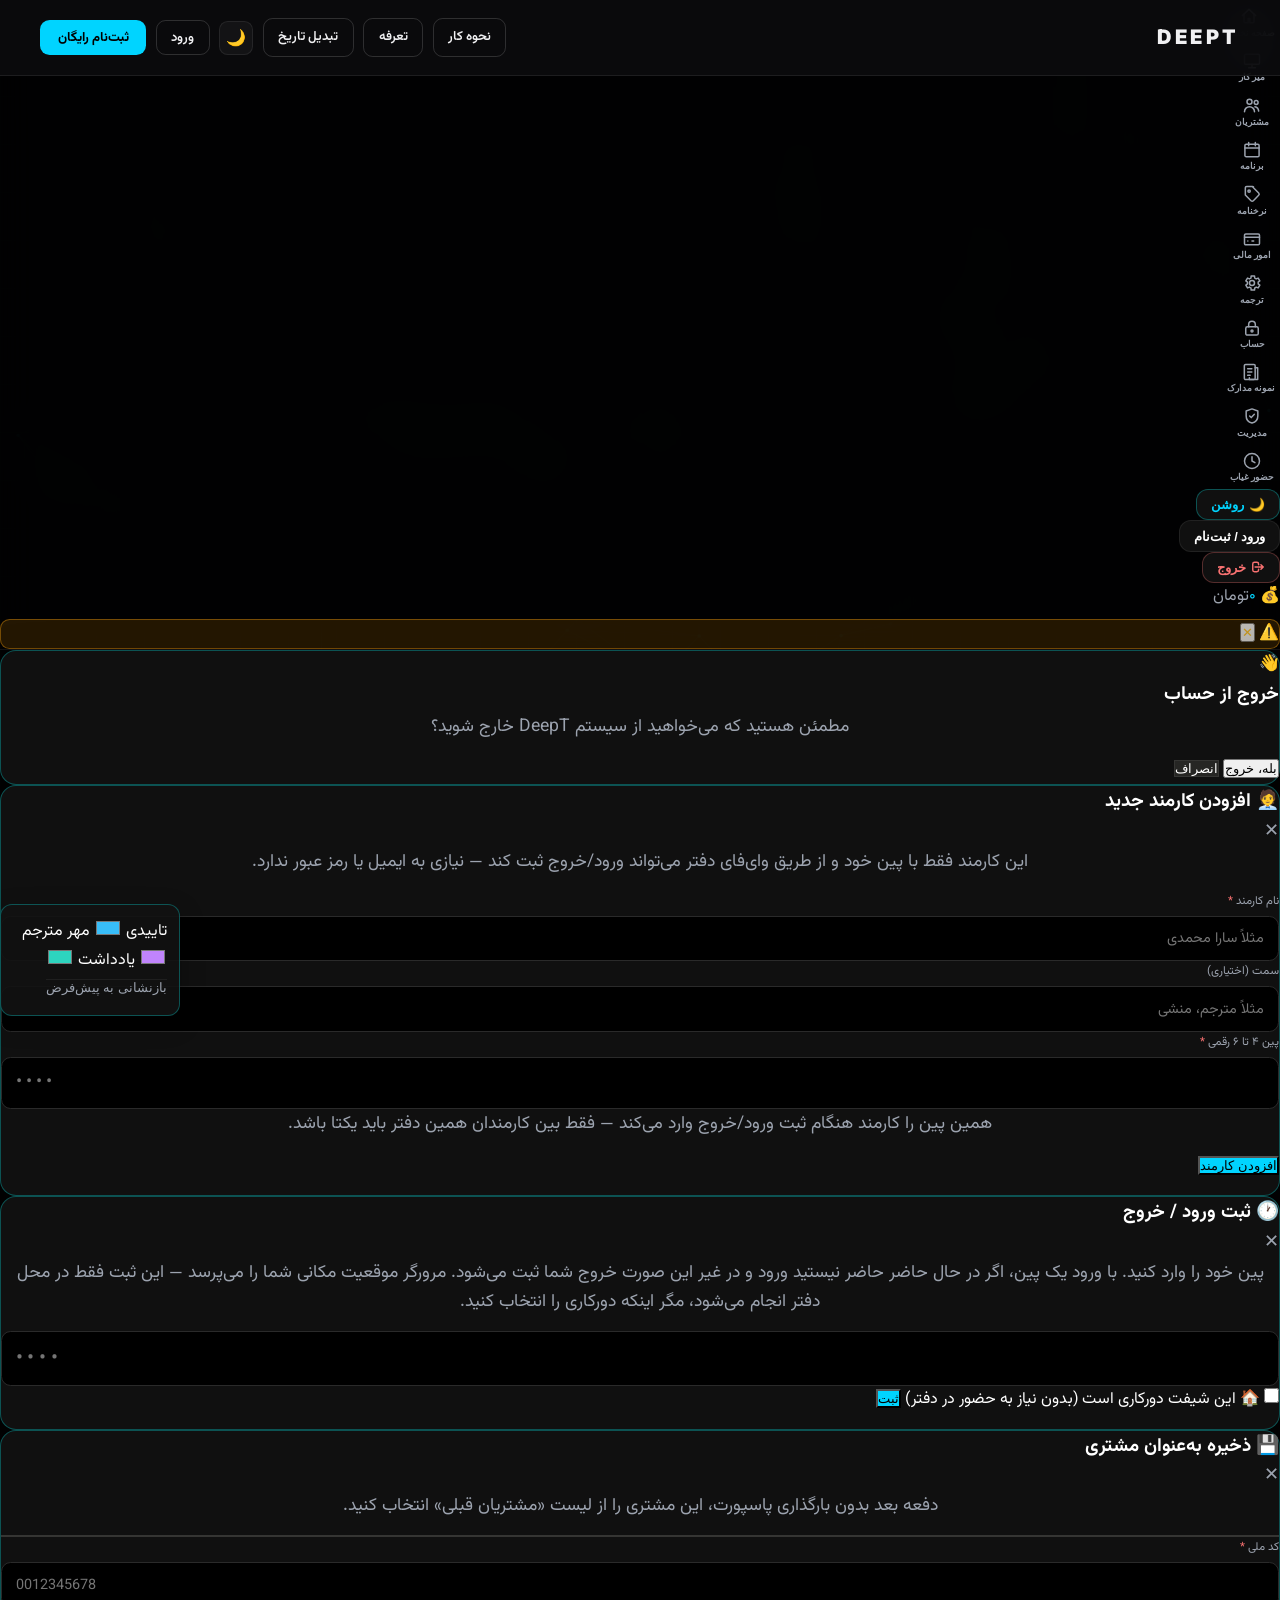
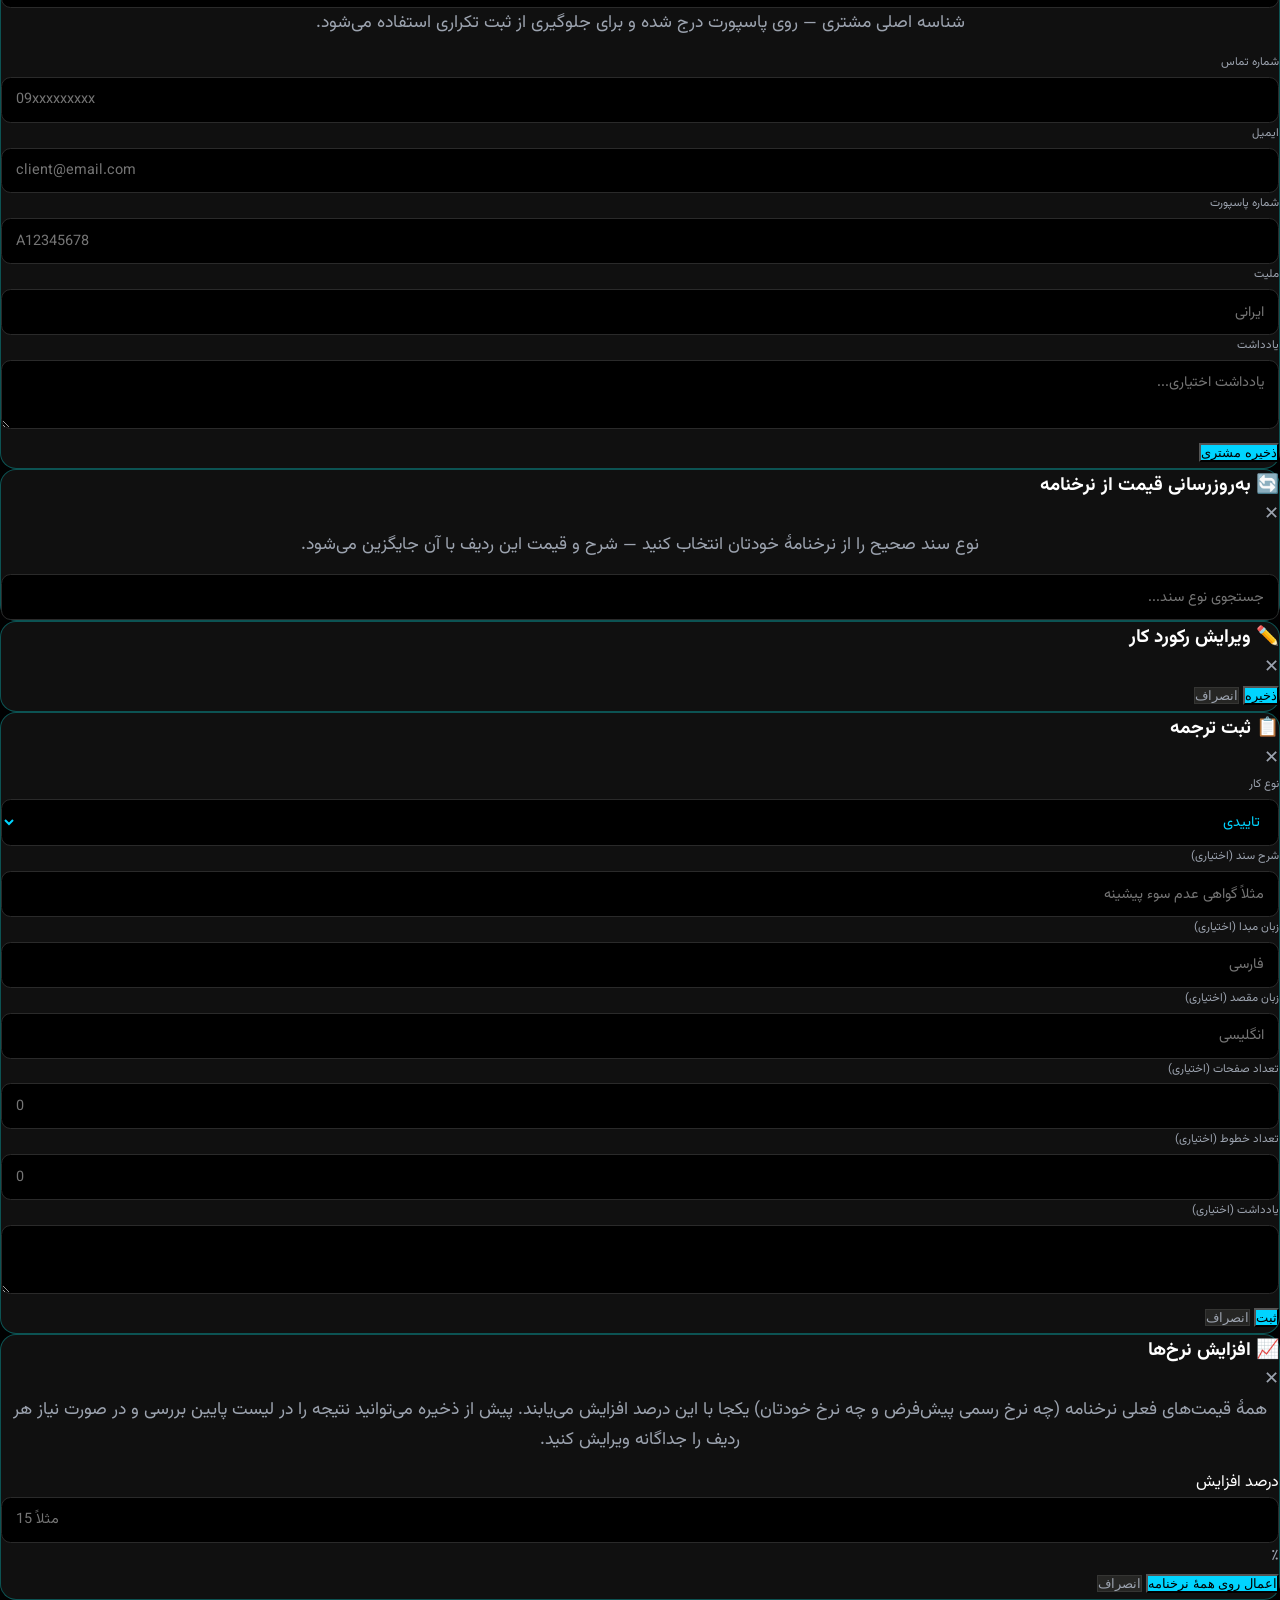
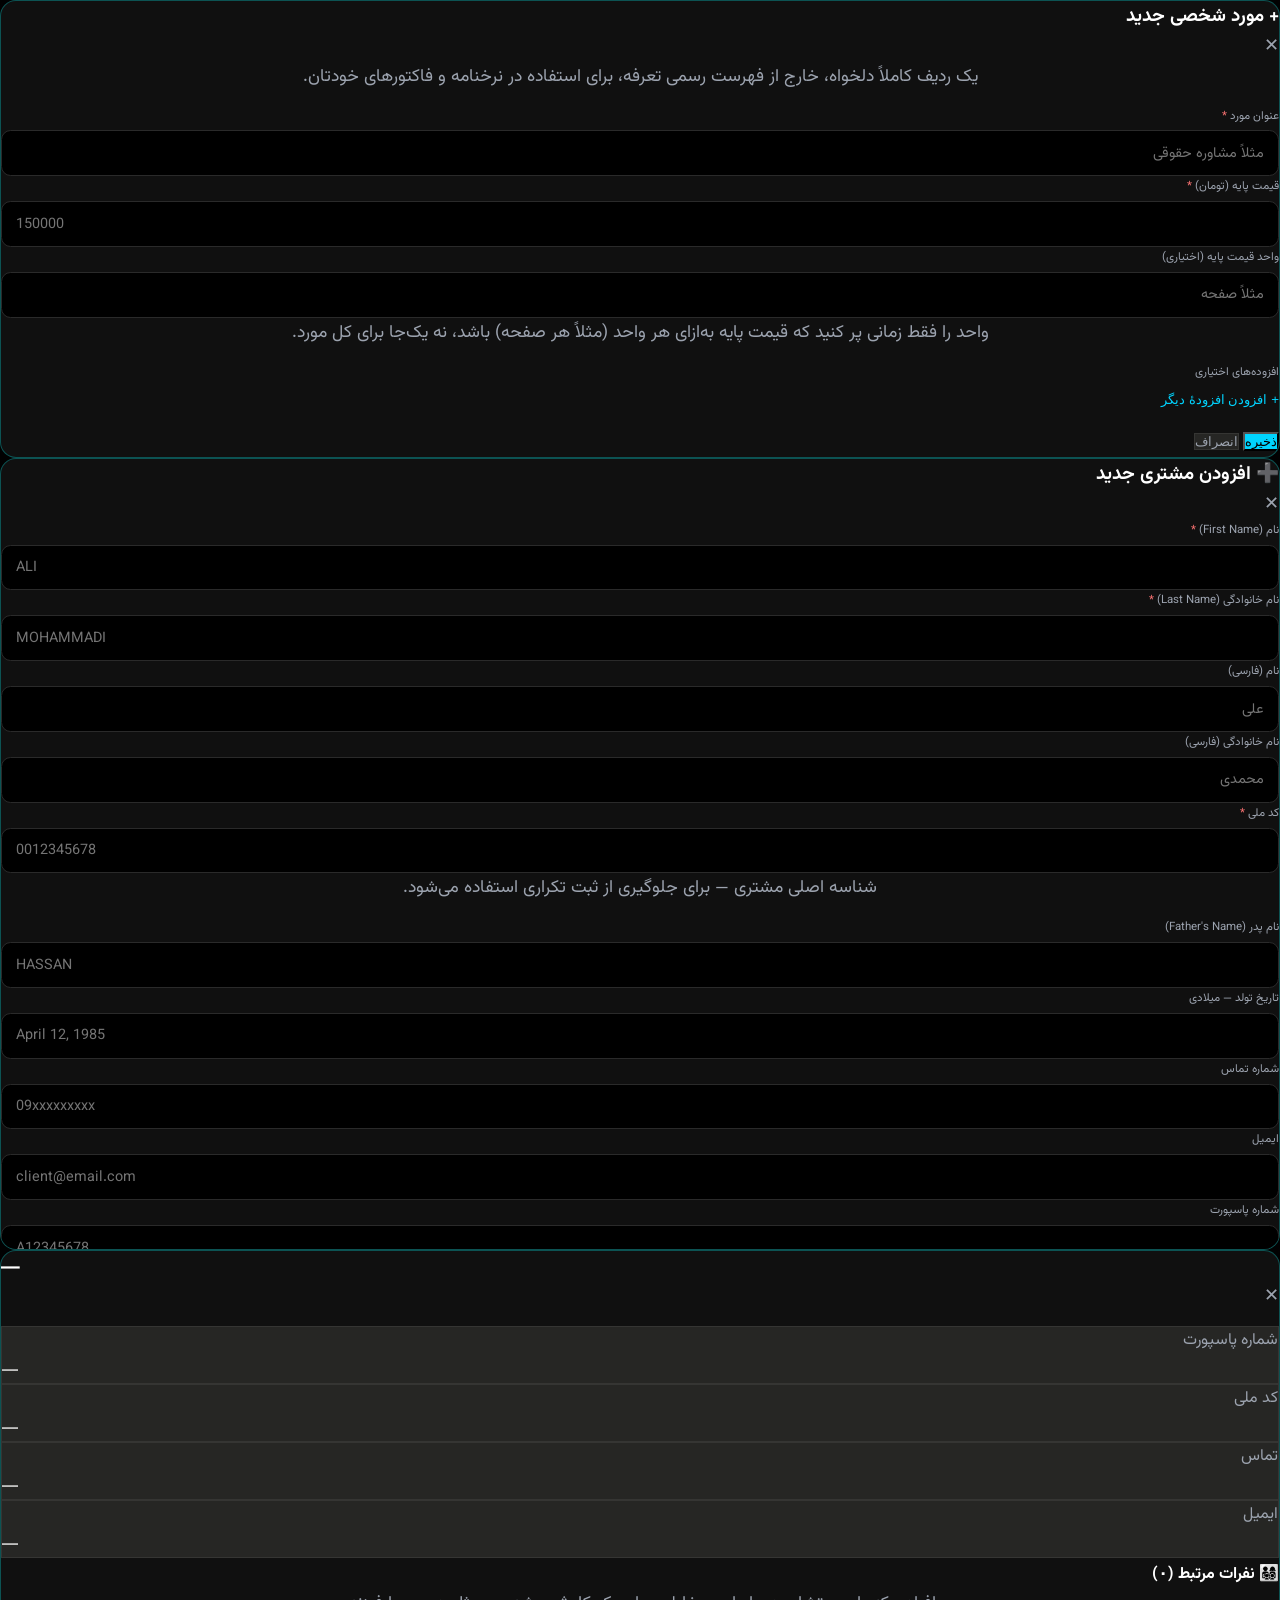
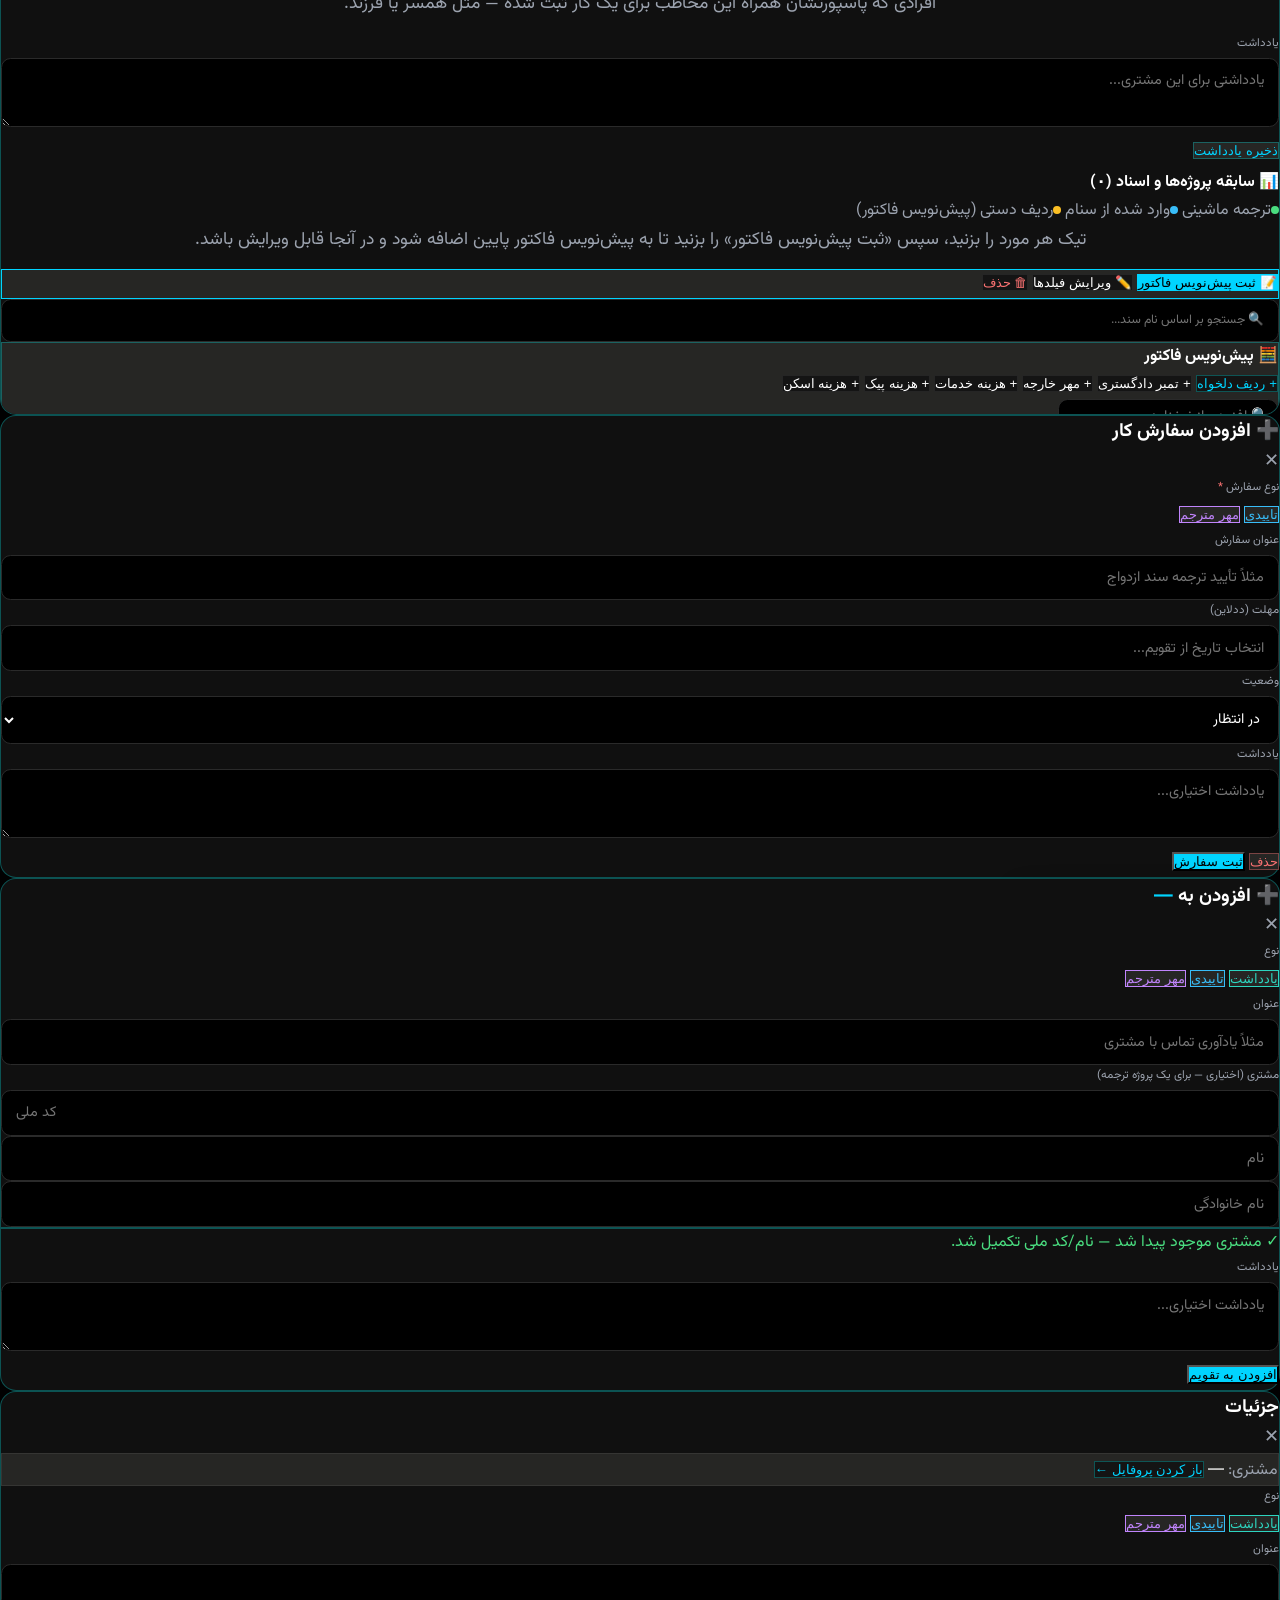
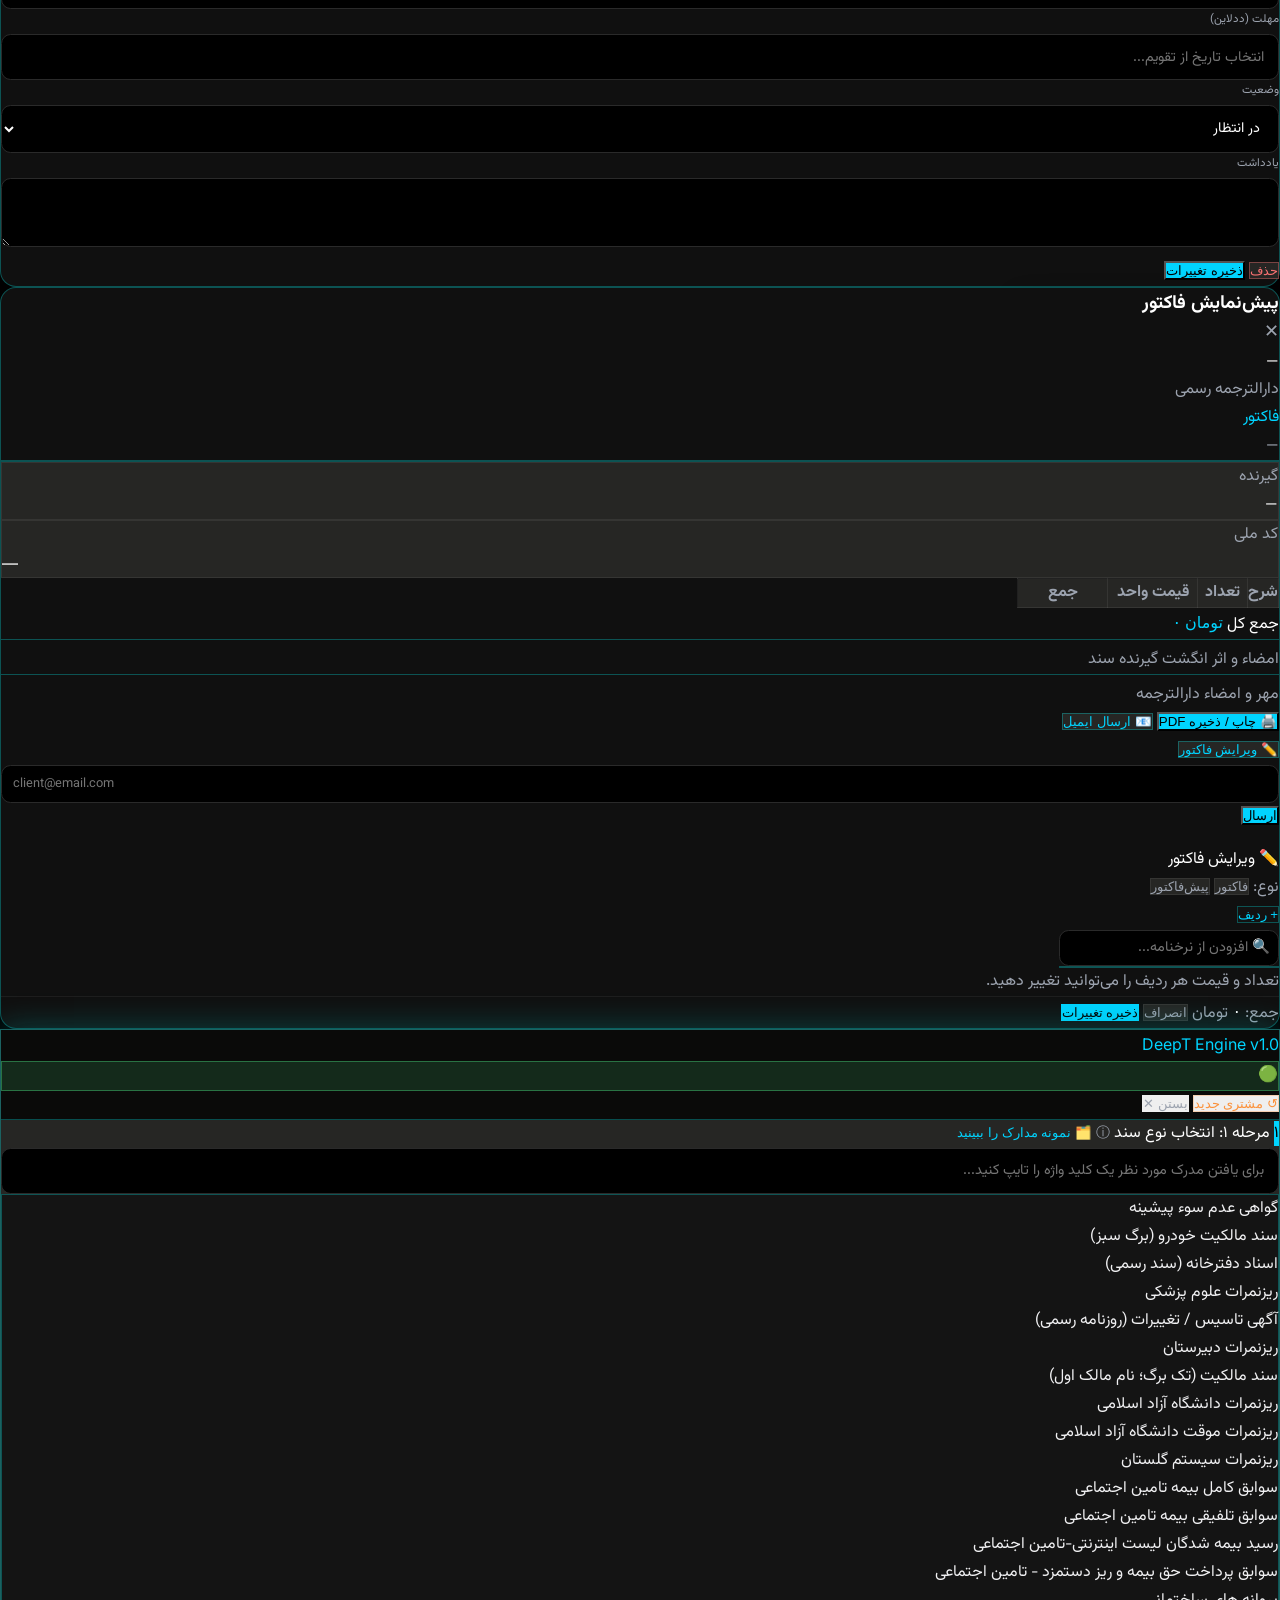
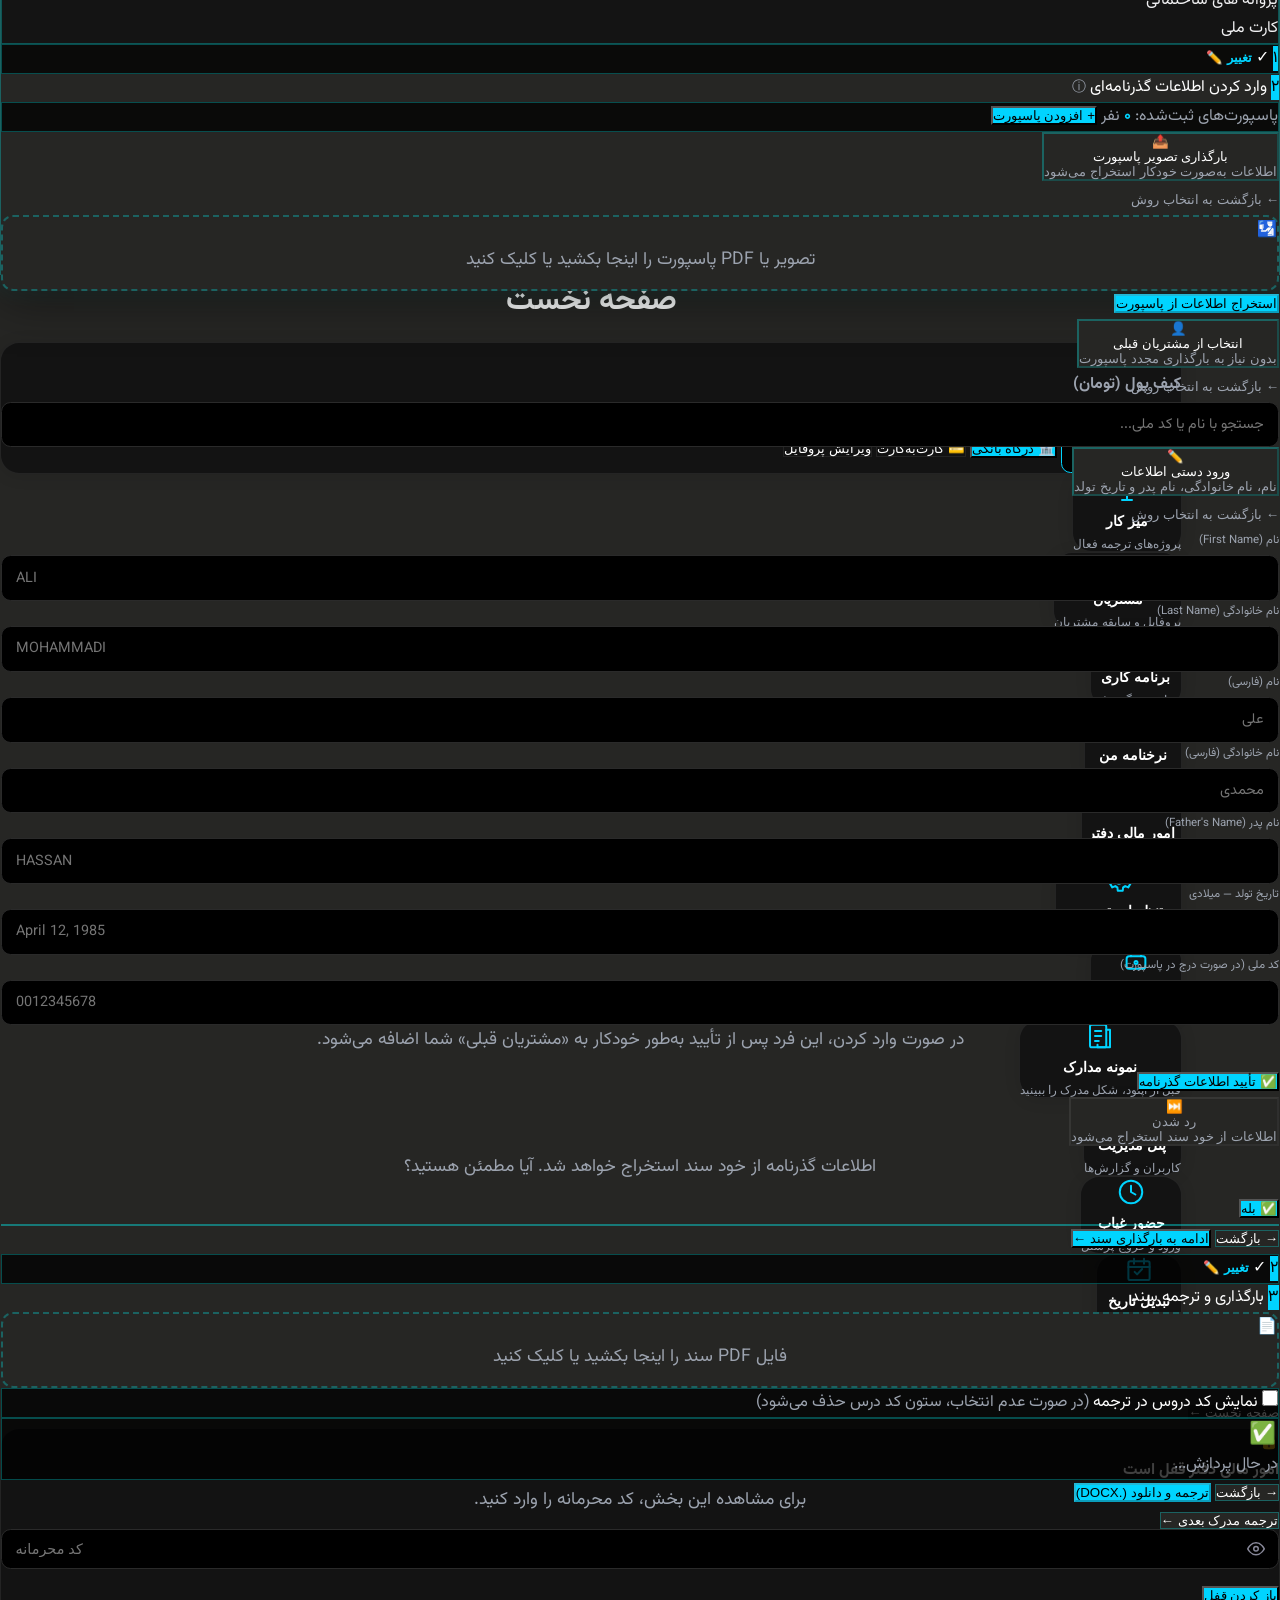
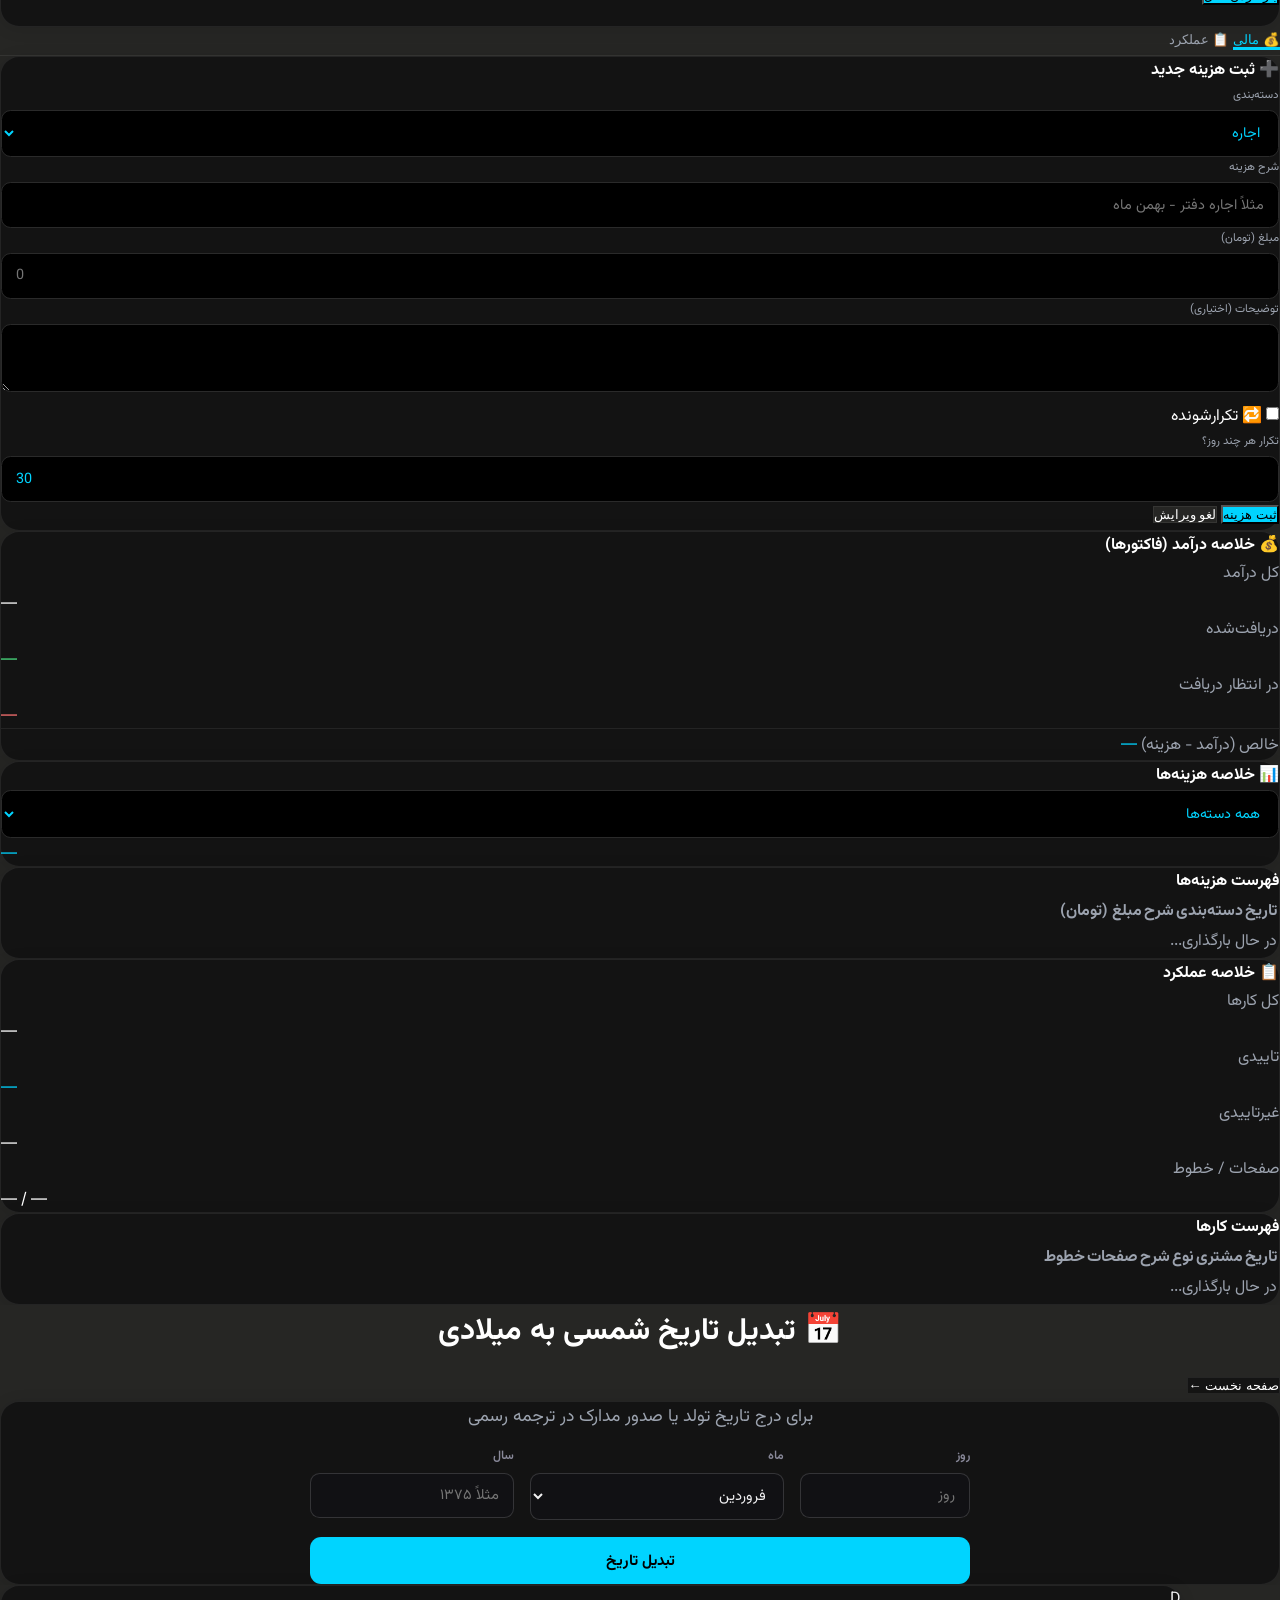
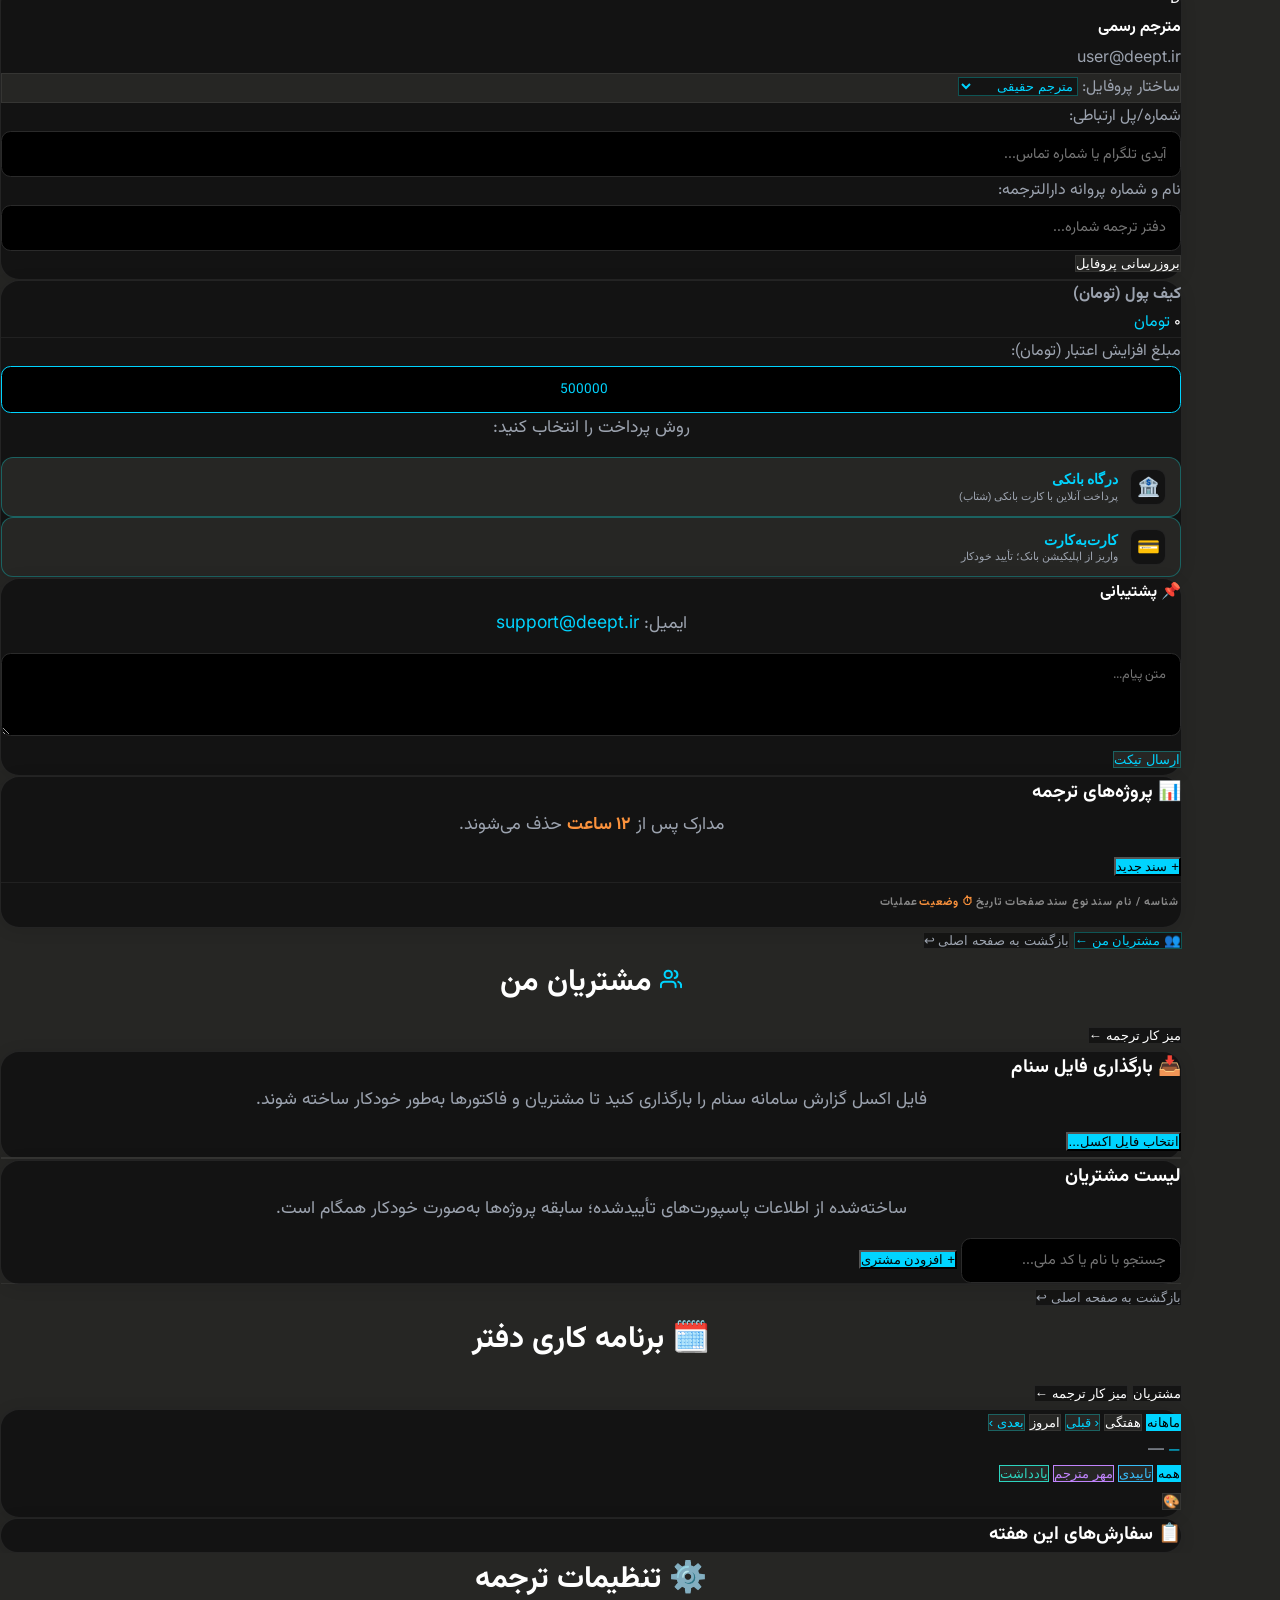
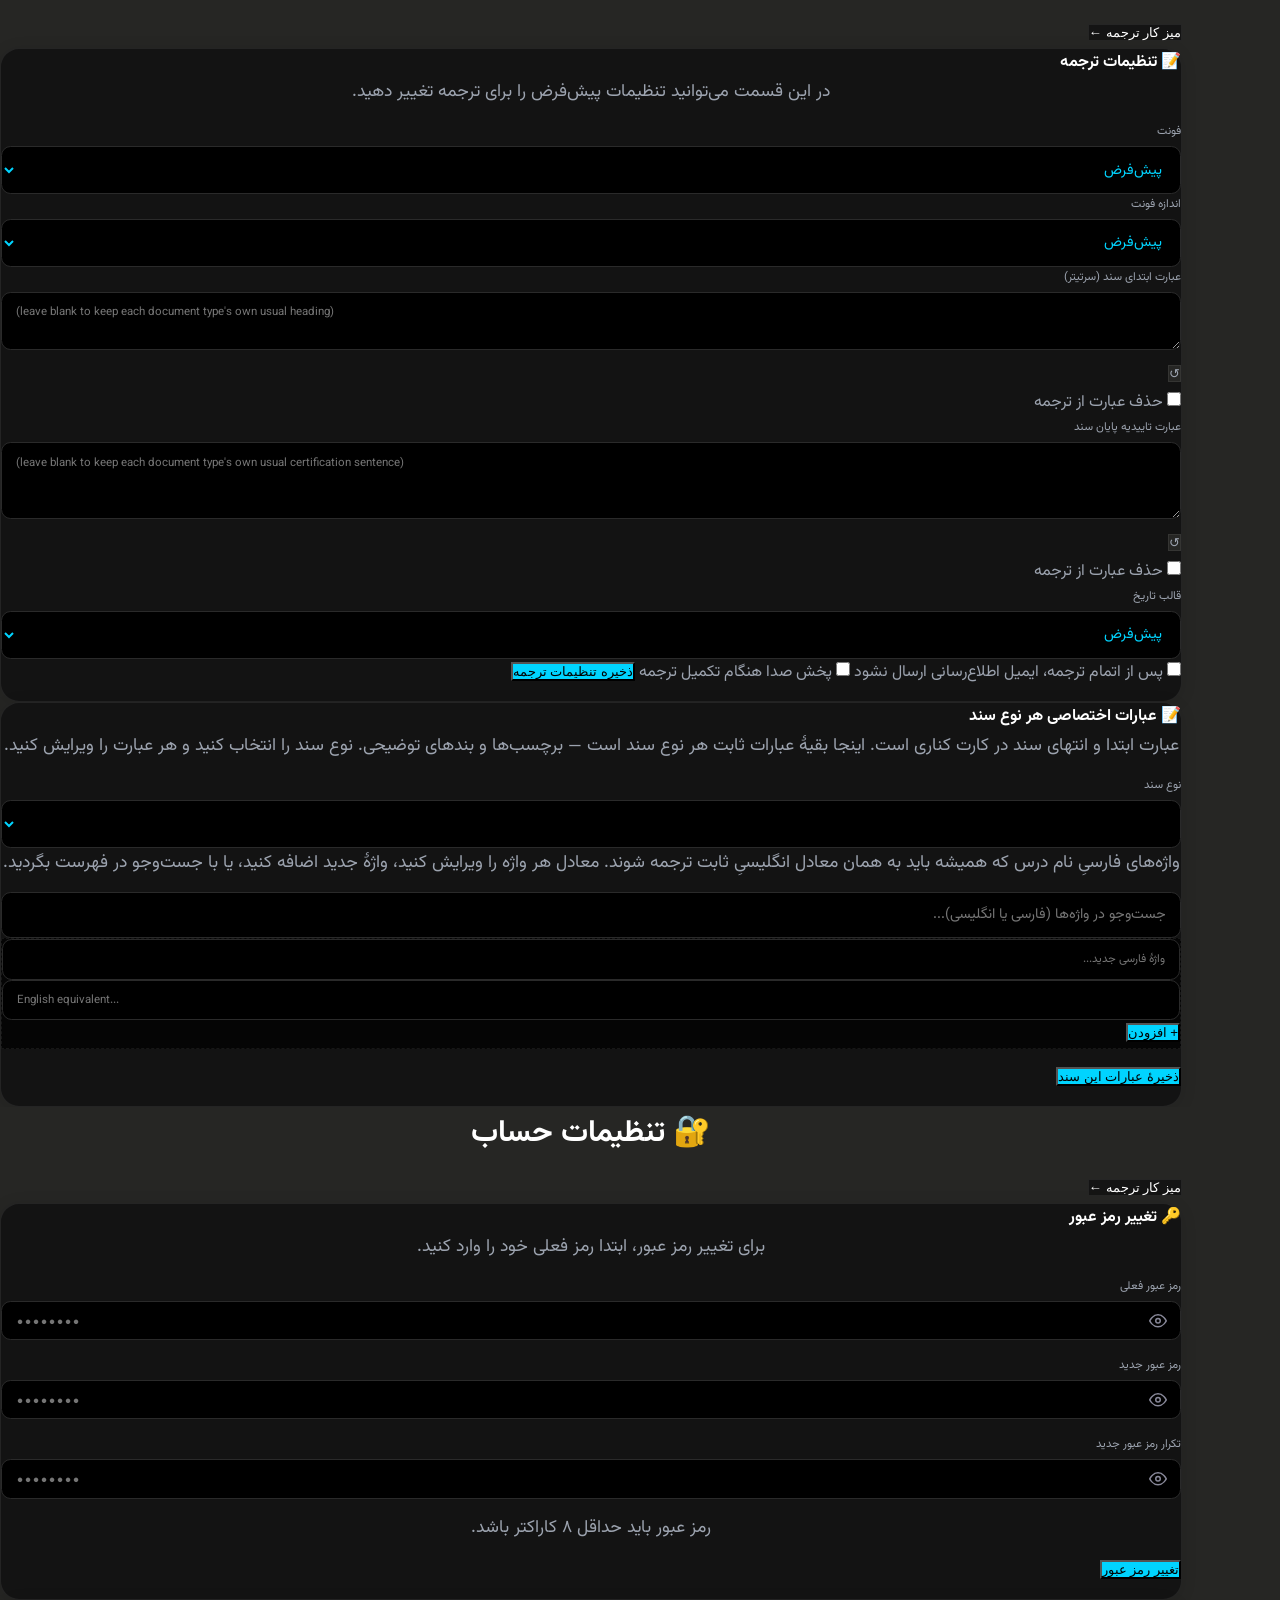
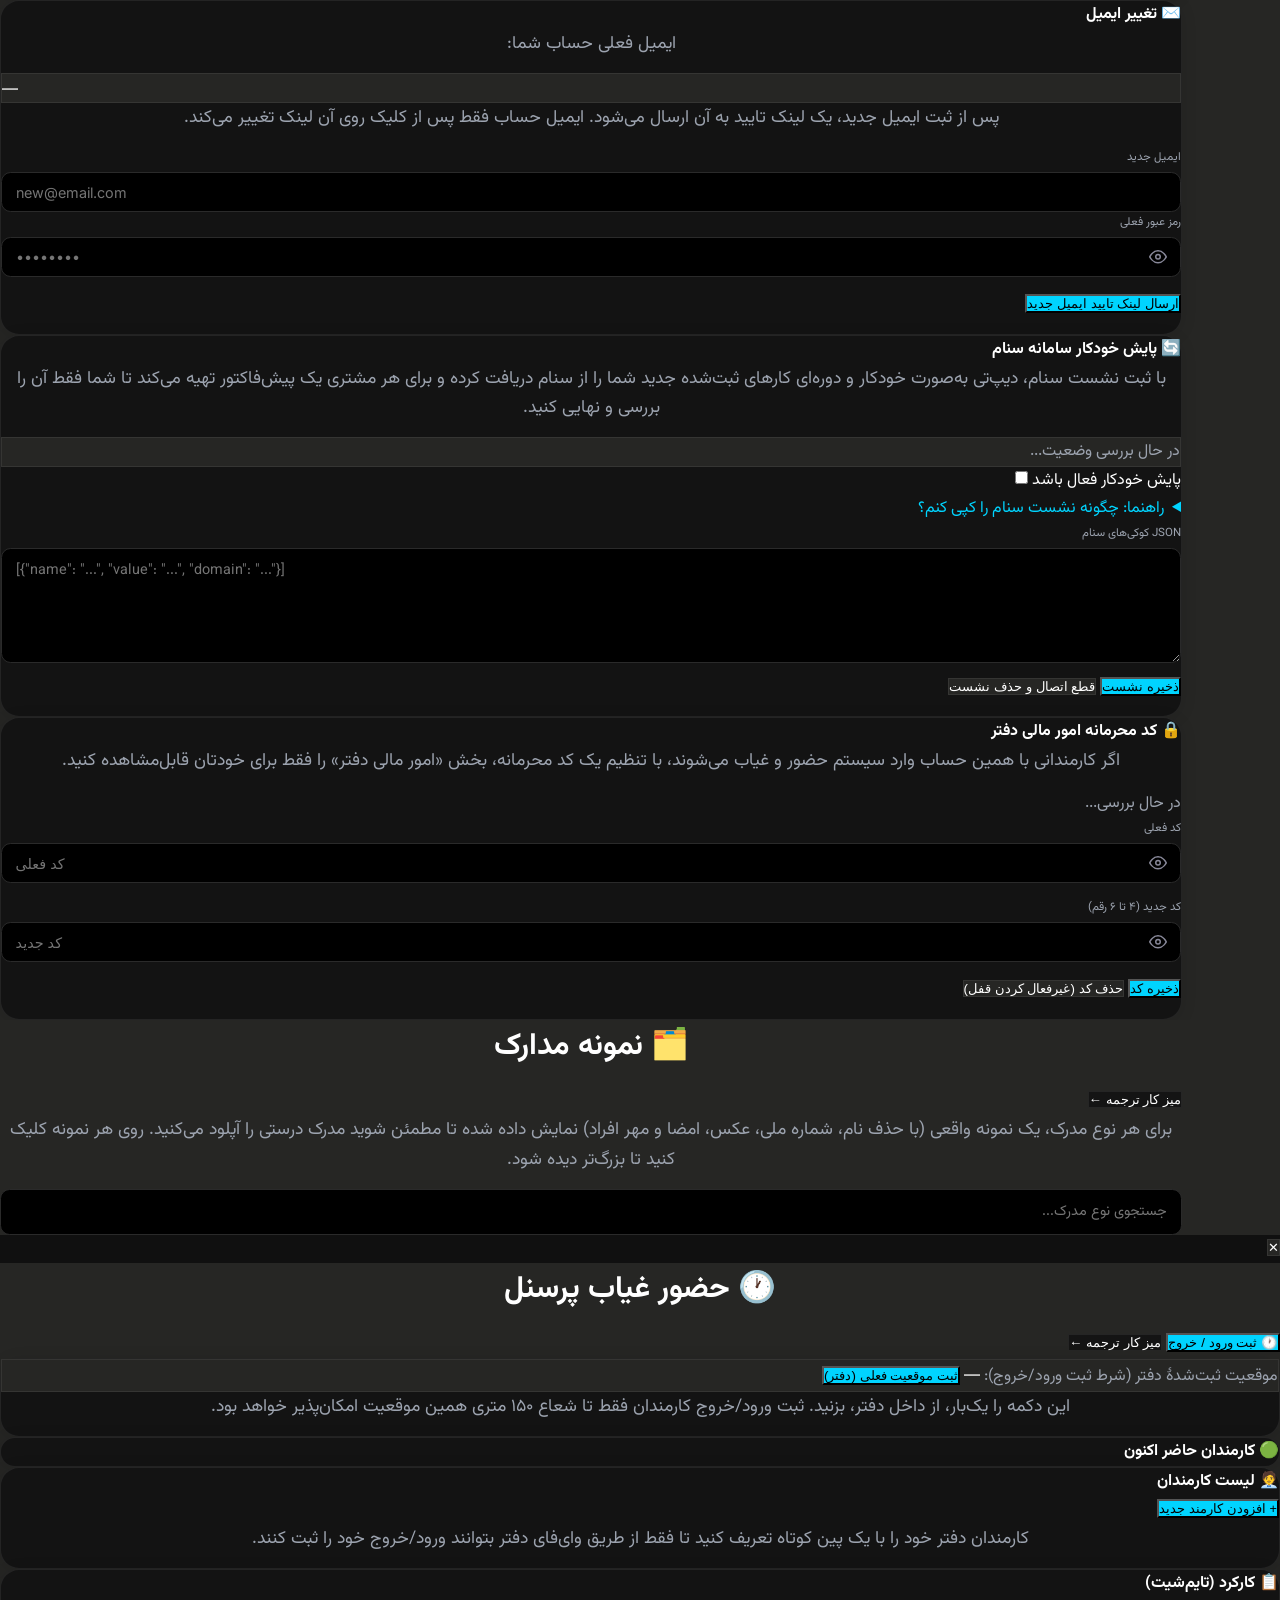
==== index.html @ d7ab3a4b "Show a client's own logged jobs directly on their profile page The "📋 ثبت ترجمه" button had no visib" ====
<!DOCTYPE html>
<html lang="fa" dir="rtl">
<head>
<meta charset="UTF-8">
<meta name="viewport" content="width=device-width, initial-scale=1.0">
<meta name="description" content="DeepT — مترجمیار خودکار اسناد: ترجمه رسمی مدارک با خروجی Word">
<meta name="theme-color" content="#0c0c0e">
<title>DeepT — مترجمیار خودکار اسناد </title>
<link rel="icon" type="image/png" href="/assets/favicon.png">
<script src="https://cdn.tailwindcss.com"></script>
<link href="https://fonts.googleapis.com/css2?family=Vazirmatn:wght@300;400;500;700;900&family=Inter:wght@400;500;600;700;900&display=swap" rel="stylesheet">
<link rel="stylesheet" href="/styles.css">
</head>
<body>

<!-- ════════════════════════════════════════════════════════════════════
     DeepT application shell (RTL, Persian-first)
     Views are full-screen layers toggled by app.js via .hidden/.flex;
     only one is visible at a time (plus the fixed header bar + toast).
       01  header-bar            fixed app header (auth / workspace nav)
       02  logoutOverlay         logout confirm dialog
       03  saveClientModal       save-as-client dialog (passport pipeline)
       04  addClientModal        add/edit client dialog
       05  clientDetailModal     client detail + draft invoice dialog
       06  workOrderModal        add/edit work-order dialog
       07  invoiceViewModal      invoice preview / print / email dialog
       08  loginOverlay          login dialog (first copy — used by JS)
       09  signupOverlay         signup dialog (first copy — used by JS)
       10  chatModal             translation pipeline (doc type → passport → doc)
      10.5 homePanelsPage        صفحه نخست -- round-corner feature panel grid
       11  workspaceDashboard    translation projects view
       12  clientsWorkspace      clients list + Sanam import view
       13  workSchedulePage      office weekly schedule view
       14  settingsPage          translation + phrase preferences view
       15  clientProfilePage     per-client CRM view
       16  adminDashboard        admin users + CRM reports view
       17  landingPage           public landing (own header/main/footer +
                                 second login/signup + quick-start copies)
     NOTE: loginOverlay/signupOverlay/toast/themeBtn/loginForm/… exist
     TWICE (app copy + landing copy). getElementById resolves to the FIRST
     (app) copy — do not reorder or deduplicate without a JS change.
     ════════════════════════════════════════════════════════════════════ -->

<canvas id="bgCanvas" style="position:fixed;top:0;left:0;z-index:-1;width:100%;height:100%;pointer-events:none;opacity:0.55;transition:opacity .35s;"></canvas>
<div id="toast"></div>

<!-- ── VIEW 01 · app header bar (fixed; auth + workspace nav) ──
     Previously duplicated as two toolbars wired to the exact same
     destinations: this horizontal header (plain text pills) and a
     separate vertical icon+label rail (#sideRail) pinned to the RTL
     edge. Consolidated into one -- the icon+label look (the preferred
     one) laid out horizontally, inside this header's own already-
     wrapping flex row, instead of a second fixed-position element. ── -->
<!-- Starts hidden: showLandingView() keeps it hidden on the public landing
     page, and openWorkspaceDashboard()/showFullView()/showAdminDashboard()
     unhide it for authenticated views. Without this, the first paint before
     app.js runs shows the dashboard header above the landing header. -->
<div class="header-bar hidden fixed top-0 left-0 right-0 z-50 px-4 py-3 flex flex-col">
  <div class="flex items-center justify-between gap-2">
  <div class="flex items-center gap-1 flex-wrap">
    <button type="button" id="railHomeBtn" onclick="goToHomePage()" class="side-rail-btn hidden" title="صفحه نخست">
      <svg class="side-rail-icon" viewBox="0 0 24 24" fill="none" stroke="currentColor" stroke-width="1.8" stroke-linecap="round" stroke-linejoin="round"><path d="M4 11.5 12 4l8 7.5"/><path d="M6 10v9a1 1 0 0 0 1 1h4v-5h2v5h4a1 1 0 0 0 1-1v-9"/></svg>
      <span class="side-rail-label">صفحه نخست</span>
    </button>
    <button type="button" id="railWorkspaceBtn" onclick="openWorkspaceDashboard()" class="side-rail-btn hidden" title="میز کار دیجیتال">
      <svg class="side-rail-icon" viewBox="0 0 24 24" fill="none" stroke="currentColor" stroke-width="1.8" stroke-linecap="round" stroke-linejoin="round"><rect x="3" y="4" width="18" height="12" rx="1.5"/><path d="M8 20h8M12 16v4"/></svg>
      <span class="side-rail-label">میز کار</span>
    </button>
    <button type="button" id="railClientsBtn" onclick="openClientsWorkspace()" class="side-rail-btn hidden" title="مشتریان">
      <svg class="side-rail-icon" viewBox="0 0 24 24" fill="none" stroke="currentColor" stroke-width="1.8" stroke-linecap="round" stroke-linejoin="round"><circle cx="9" cy="8" r="3"/><path d="M3 20c0-3.3 2.7-6 6-6s6 2.7 6 6"/><circle cx="17" cy="9" r="2.3"/><path d="M15.5 14.2c2.4.4 4.2 2.5 4.5 5.1"/></svg>
      <span class="side-rail-label">مشتریان</span>
    </button>
    <button type="button" id="railScheduleBtn" onclick="openWorkSchedulePage()" class="side-rail-btn hidden" title="برنامه کاری دفتر">
      <svg class="side-rail-icon" viewBox="0 0 24 24" fill="none" stroke="currentColor" stroke-width="1.8" stroke-linecap="round" stroke-linejoin="round"><rect x="3.5" y="5" width="17" height="15" rx="1.5"/><path d="M3.5 9.5h17M8 3v4M16 3v4"/></svg>
      <span class="side-rail-label">برنامه</span>
    </button>
    <button type="button" id="railPriceListBtn" onclick="openMyPriceListPage()" class="side-rail-btn hidden" title="نرخنامه من">
      <svg class="side-rail-icon" viewBox="0 0 24 24" fill="none" stroke="currentColor" stroke-width="1.8" stroke-linecap="round" stroke-linejoin="round"><path d="M12.6 3.4 20 10.8a2 2 0 0 1 0 2.8l-6.4 6.4a2 2 0 0 1-2.8 0L4 13.2V4.6A1.6 1.6 0 0 1 5.6 3H12.6a1.6 1.6 0 0 1 1.13.47Z"/><circle cx="8.5" cy="8.5" r="1.4"/></svg>
      <span class="side-rail-label">نرخنامه</span>
    </button>
    <button type="button" id="railOfficeFinanceBtn" onclick="openOfficeFinancePage()" class="side-rail-btn hidden" title="امور مالی دفتر">
      <svg class="side-rail-icon" viewBox="0 0 24 24" fill="none" stroke="currentColor" stroke-width="1.8" stroke-linecap="round" stroke-linejoin="round"><rect x="3" y="6" width="18" height="13" rx="1.5"/><path d="M3 10h18M7 14.5h.01M12 14.5h2"/></svg>
      <span class="side-rail-label">امور مالی</span>
    </button>
    <button type="button" id="railSettingsBtn" onclick="openSettingsPage()" class="side-rail-btn hidden" title="تنظیمات ترجمه">
      <svg class="side-rail-icon" viewBox="0 0 24 24" fill="none" stroke="currentColor" stroke-width="1.8" stroke-linecap="round" stroke-linejoin="round"><circle cx="12" cy="12" r="3"/><path d="M19.4 13a7.4 7.4 0 0 0 0-2l2-1.5-2-3.4-2.4 1a7.6 7.6 0 0 0-1.7-1L15 3.5h-4l-.3 2.6a7.6 7.6 0 0 0-1.7 1l-2.4-1-2 3.4L6.6 11a7.4 7.4 0 0 0 0 2l-2 1.5 2 3.4 2.4-1a7.6 7.6 0 0 0 1.7 1L11 20.5h4l.3-2.6a7.6 7.6 0 0 0 1.7-1l2.4 1 2-3.4-2-1.5Z"/></svg>
      <span class="side-rail-label">ترجمه</span>
    </button>
    <button type="button" id="railAccountSettingsBtn" onclick="openAccountSettingsPage()" class="side-rail-btn hidden" title="تنظیمات حساب">
      <svg class="side-rail-icon" viewBox="0 0 24 24" fill="none" stroke="currentColor" stroke-width="1.8" stroke-linecap="round" stroke-linejoin="round"><rect x="4.5" y="10.5" width="15" height="10" rx="2"/><path d="M8 10.5V8a4 4 0 0 1 8 0v2.5"/><circle cx="12" cy="15.5" r="1.2"/></svg>
      <span class="side-rail-label">حساب</span>
    </button>
    <button type="button" id="railDocSamplesBtn" onclick="openDocSamplesPage()" class="side-rail-btn hidden" title="نمونه مدارک">
      <svg class="side-rail-icon" viewBox="0 0 24 24" fill="none" stroke="currentColor" stroke-width="1.8" stroke-linecap="round" stroke-linejoin="round"><rect x="4" y="3" width="13" height="18" rx="1.5"/><path d="M8 8h5M8 12h5M8 16h3"/><path d="M17 7h3v14h-10v-2"/></svg>
      <span class="side-rail-label">نمونه مدارک</span>
    </button>
    <button type="button" id="railAdminPanelBtn" onclick="showAdminDashboard()" class="side-rail-btn hidden" title="پنل مدیریت">
      <svg class="side-rail-icon" viewBox="0 0 24 24" fill="none" stroke="currentColor" stroke-width="1.8" stroke-linecap="round" stroke-linejoin="round"><path d="M12 3.5 19 6v6c0 4.5-3 7.5-7 8.5-4-1-7-4-7-8.5V6l7-2.5Z"/><path d="m9.2 12 1.9 1.9 3.7-3.9"/></svg>
      <span class="side-rail-label">مدیریت</span>
    </button>
    <button type="button" id="railHrClockBtn" onclick="openHrPage()" class="side-rail-btn hidden" title="حضور غیاب پرسنل">
      <svg class="side-rail-icon" viewBox="0 0 24 24" fill="none" stroke="currentColor" stroke-width="1.8" stroke-linecap="round" stroke-linejoin="round"><circle cx="12" cy="12" r="9"/><path d="M12 7v5l3.5 2"/></svg>
      <span class="side-rail-label">حضور غیاب</span>
    </button>
    <button type="button" onclick="toggleGlobalTheme()" class="header-btn" id="themeBtn">
      <span id="themeBtnIcon">🌙</span><span id="themeBtnText">روشن</span>
    </button>
    <button type="button" id="authHeaderBtn" onclick="openLogin()" class="header-btn header-btn-auth">ورود / ثبت‌نام</button>
    <button type="button" id="logoutHeaderBtn" onclick="confirmLogout()" class="header-btn header-btn-logout hidden">
      <svg xmlns="http://www.w3.org/2000/svg" width="14" height="14" fill="none" viewBox="0 0 24 24" stroke="currentColor" stroke-width="2.5"><path stroke-linecap="round" stroke-linejoin="round" d="M17 16l4-4m0 0l-4-4m4 4H7m6 4v1a3 3 0 01-3 3H6a3 3 0 01-3-3V7a3 3 0 013-3h4a3 3 0 013 3v1"/></svg>
      خروج
    </button>
  </div>
  <div id="headerWalletBadge" class="hidden items-center gap-1 text-xs font-black" style="color:var(--accent);" title="موجودی کیف پول">
    💰 <span id="headerWalletBalance">۰</span><span style="color:var(--text-muted);font-weight:400;">تومان</span>
  </div>
  <div id="userBadge" class="hidden items-center gap-2 text-xs" onclick="openUserProfilePreview(event)" style="cursor:pointer;position:relative;" title="نمایش پروفایل من">
    <div id="headerAvatarBadge" class="w-7 h-7 rounded-full bg-gradient-to-tr from-cyan-500 to-blue-600 flex items-center justify-center font-black text-black text-xs">D</div>
    <span id="headerUserName" class="font-bold" style="color:var(--text-main);"></span>

    <!-- Account popover, Gmail/HubSpot-style: a small card anchored right
         under the avatar badge, not a centered full-screen dialog. Opens on
         click, closes on an outside click, Escape, or its own buttons. -->
    <div role="dialog" aria-label="پروفایل من" id="userProfilePreviewModal" class="hidden" onclick="event.stopPropagation()"
         style="position:absolute;top:calc(100% + 10px);left:0;width:280px;max-width:calc(100vw - 2rem);z-index:80;background:var(--card-surface-solid);border:1px solid var(--border-color);border-radius:1rem;box-shadow:0 12px 32px rgba(0,0,0,.25);padding:1.25rem;cursor:default;text-align:right;">
      <div class="flex items-center gap-3 mb-4">
        <div class="w-12 h-12 rounded-full bg-gradient-to-tr from-cyan-500 to-blue-600 flex items-center justify-center font-black text-xl text-black shrink-0" id="upp-avatar">D</div>
        <div class="min-w-0">
          <h3 class="font-black text-sm truncate" id="upp-name" style="color:var(--text-main);"></h3>
          <span class="text-xs en truncate block" id="upp-email" style="color:var(--text-muted);"></span>
        </div>
      </div>
      <div class="space-y-2 text-xs pt-3" style="border-top:1px solid var(--divider);">
        <div class="flex justify-between">
          <span style="color:var(--text-muted);">نوع حساب:</span>
          <span class="font-bold" id="upp-type" style="color:var(--text-main);"></span>
        </div>
        <div class="flex justify-between" id="upp-office-row">
          <span style="color:var(--text-muted);">دفتر ترجمه:</span>
          <span class="font-bold" id="upp-office" style="color:var(--text-main);"></span>
        </div>
        <div class="flex justify-between" id="upp-contact-row">
          <span style="color:var(--text-muted);">شماره/پل ارتباطی:</span>
          <span class="font-bold en" id="upp-contact" style="color:var(--text-main);" dir="ltr"></span>
        </div>
        <div class="flex justify-between">
          <span style="color:var(--text-muted);">کیف پول:</span>
          <span class="font-bold en" style="color:var(--accent);" dir="ltr"><span id="upp-balance">۰</span> <span style="color:var(--text-muted);">تومان</span></span>
        </div>
      </div>
      <div class="flex gap-2 justify-center mt-4">
        <button type="button" onclick="closeUserProfilePreview(); openWorkspaceDashboard();" class="flex-1 font-bold px-3 py-2 rounded-xl text-xs" style="background:var(--accent);color:var(--btn-text-on-accent);">ویرایش پروفایل</button>
        <button type="button" onclick="closeUserProfilePreview()" class="flex-1 font-bold px-3 py-2 rounded-xl text-xs" style="background:var(--bg-secondary);color:var(--text-main);border:1px solid var(--border-subtle);">بستن</button>
      </div>
    </div>
  </div>
  </div>

  <!-- Admin-published platform-wide alert (see announcements.py /
       loadSystemAnnouncement() in app.js) -- grows header-bar's own height,
       which every openXPage()'s `headerEl.offsetHeight + 16` content
       padding already measures live, so nothing else needs to account for
       it appearing/disappearing. -->
  <div id="systemAnnouncementBanner" class="hidden items-start justify-between gap-3 px-3 py-2 text-xs font-bold" style="color:var(--alert-text);background:var(--alert-bg);border:1px solid var(--alert-border);border-radius:.6rem;margin-top:.5rem;">
    <span>⚠️ <span id="systemAnnouncementText"></span></span>
    <button type="button" onclick="dismissSystemAnnouncement()" class="shrink-0 font-black px-2" style="color:var(--alert-text);opacity:.75;" title="بستن">✕</button>
  </div>
</div>

<!-- ── VIEW 02 · logout confirm dialog ── -->
<div role="dialog" aria-modal="true" id="logoutOverlay" class="modal-overlay fixed inset-0 z-[70] hidden flex items-center justify-center p-4">
  <div id="logoutConfirm" class="w-full max-w-sm p-8 text-center" style="background:var(--card-surface);border:1px solid var(--border-color);border-radius:1rem;">
    <div class="text-4xl mb-4">👋</div>
    <h3 class="text-xl font-black mb-2" style="color:var(--text-main);">خروج از حساب</h3>
    <p class="text-sm mb-6" style="color:var(--text-muted);">مطمئن هستید که می‌خواهید از سیستم DeepT خارج شوید؟</p>
    <div class="flex gap-3 justify-center">
      <button type="button" onclick="executeLogout()" class="bg-red-500 text-white font-bold px-6 py-2.5 rounded-xl text-sm">بله، خروج</button>
      <button type="button" onclick="closeLogoutConfirm()" class="font-bold px-6 py-2.5 rounded-xl text-sm" style="background:var(--bg-secondary);color:var(--text-main);border:1px solid var(--border-subtle);">انصراف</button>
    </div>
  </div>
</div>

<!-- ── Add a new HR staff member (name + PIN) -- office accounts only,
     see تنظیمات's حضور و غیاب کارمندان panel. Same polished modal
     pattern as addClientModal, rather than a cramped inline row. ── -->
<div role="dialog" aria-modal="true" id="addHrStaffModal" class="modal-overlay fixed inset-0 z-[70] hidden flex items-center justify-center p-4">
  <div class="w-full max-w-sm p-6" style="background:var(--card-surface);border:1px solid var(--border-color);border-radius:1rem;">
    <div class="flex items-center justify-between mb-4">
      <h3 class="text-base font-black flex items-center gap-1.5" style="color:var(--text-main);">🧑‍💼 افزودن کارمند جدید</h3>
      <button type="button" onclick="closeAddHrStaffModal()" style="color:var(--text-muted);background:none;border:none;cursor:pointer;font-size:1.1rem;">✕</button>
    </div>
    <p class="text-[11px] mb-4" style="color:var(--text-muted);">این کارمند فقط با پین خود و از طریق وای‌فای دفتر می‌تواند ورود/خروج ثبت کند — نیازی به ایمیل یا رمز عبور ندارد.</p>
    <div class="space-y-3">
      <div>
        <label for="hr-new-staff-name" class="auth-label">نام کارمند <span style="color:#f87171;">*</span></label>
        <input type="text" id="hr-new-staff-name" class="auth-input" placeholder="مثلاً سارا محمدی">
      </div>
      <div>
        <label for="hr-new-staff-role" class="auth-label">سمت (اختیاری)</label>
        <input type="text" id="hr-new-staff-role" class="auth-input" placeholder="مثلاً مترجم، منشی">
      </div>
      <div>
        <label for="hr-new-staff-pin" class="auth-label">پین ۴ تا ۶ رقمی <span style="color:#f87171;">*</span></label>
        <input type="text" id="hr-new-staff-pin" inputmode="numeric" maxlength="6" class="auth-input en text-center" dir="ltr" style="font-size:1.15rem;letter-spacing:.25rem;" placeholder="••••">
        <p class="text-[11px] mt-1" style="color:var(--text-muted);">همین پین را کارمند هنگام ثبت ورود/خروج وارد می‌کند — فقط بین کارمندان همین دفتر باید یکتا باشد.</p>
      </div>
    </div>
    <button type="button" onclick="addHrStaff()" id="hr-staff-add-btn" class="w-full mt-5 py-2.5 rounded-xl text-sm font-black transition" style="background:var(--accent);color:var(--btn-text-on-accent);">افزودن کارمند</button>
    <p id="hr-staff-add-status" class="text-[11px] mt-3 hidden"></p>
  </div>
</div>

<!-- ── HR clock in/out PIN pad -- office accounts only (see hr.py). No
     staff login of their own: whichever staff member is physically at
     this already-logged-in office's screen enters their own PIN, same as
     a shared physical time clock. Gated server-side on the office's
     registered WiFi IP too, not just this being open. ── -->
<div role="dialog" aria-modal="true" id="hrClockOverlay" class="modal-overlay fixed inset-0 z-[70] hidden flex items-center justify-center p-4">
  <div class="w-full max-w-sm p-6 text-center" style="background:var(--card-surface);border:1px solid var(--border-color);border-radius:1rem;">
    <div class="flex items-center justify-between mb-3">
      <h3 class="text-base font-black" style="color:var(--text-main);">🕐 ثبت ورود / خروج</h3>
      <button type="button" onclick="closeHrClockWidget()" style="color:var(--text-muted);background:none;border:none;cursor:pointer;font-size:1.1rem;">✕</button>
    </div>
    <p class="text-[11px] mb-4" style="color:var(--text-muted);">پین خود را وارد کنید. با ورود یک پین، اگر در حال حاضر حاضر نیستید ورود و در غیر این صورت خروج شما ثبت می‌شود. مرورگر موقعیت مکانی شما را می‌پرسد — این ثبت فقط در محل دفتر انجام می‌شود، مگر اینکه دورکاری را انتخاب کنید.</p>
    <input type="text" id="hr-clock-pin" inputmode="numeric" maxlength="6" class="auth-input en text-center mb-3" dir="ltr" style="font-size:1.3rem;letter-spacing:.3rem;" placeholder="••••">
    <label class="flex items-center justify-center gap-2 text-[12px] font-bold mb-3" style="color:var(--text-main);">
      <input type="checkbox" id="hr-clock-remote" style="width:15px;height:15px;">
      🏠 این شیفت دورکاری است (بدون نیاز به حضور در دفتر)
    </label>
    <button type="button" onclick="submitHrClock()" id="hr-clock-submit-btn" class="w-full font-black py-2.5 rounded-xl text-sm transition" style="background:var(--accent);color:var(--btn-text-on-accent);">ثبت</button>
    <p id="hr-clock-status" class="text-[12px] mt-3 hidden"></p>
  </div>
</div>

<!-- ── VIEW 03 · save-as-client dialog (passport pipeline) ── -->
<div role="dialog" aria-modal="true" id="saveClientModal" class="modal-overlay fixed inset-0 z-[70] hidden flex items-center justify-center p-4">
  <div class="w-full max-w-md p-6" style="background:var(--card-surface);border:1px solid var(--border-color);border-radius:1rem;">
    <div class="flex items-center justify-between mb-4">
      <h3 class="text-base font-black" id="sc-modal-title" style="color:var(--text-main);">💾 ذخیره به‌عنوان مشتری</h3>
      <button type="button" onclick="closeSaveClientModal()" style="color:var(--text-muted);background:none;border:none;cursor:pointer;font-size:1.1rem;">✕</button>
    </div>
    <p class="text-xs mb-4" id="sc-modal-desc" style="color:var(--text-muted);">دفعه بعد بدون بارگذاری پاسپورت، این مشتری را از لیست «مشتریان قبلی» انتخاب کنید.</p>
    <div class="p-3 rounded-lg mb-4 text-sm font-bold en" id="saveClientNamePreview" style="background:var(--bg-main);border:1px solid var(--border-subtle);color:var(--text-main);"></div>
    <div class="space-y-3">
      <div>
        <label for="sc-national" class="auth-label">کد ملی <span style="color:#f87171;">*</span></label>
        <input type="text" id="sc-national" required class="auth-input en" dir="ltr" placeholder="0012345678">
        <p class="text-[11px] mt-1" style="color:var(--text-muted);">شناسه اصلی مشتری — روی پاسپورت درج شده و برای جلوگیری از ثبت تکراری استفاده می‌شود.</p>
      </div>
      <div class="grid grid-cols-2 gap-3">
        <div><label for="sc-phone" class="auth-label">شماره تماس</label><input type="text" id="sc-phone" class="auth-input en" dir="ltr" placeholder="09xxxxxxxxx"></div>
        <div><label for="sc-email" class="auth-label">ایمیل</label><input type="text" id="sc-email" class="auth-input en" dir="ltr" placeholder="client@email.com"></div>
      </div>
      <div class="grid grid-cols-2 gap-3">
        <div><label for="sc-passport" class="auth-label">شماره پاسپورت</label><input type="text" id="sc-passport" class="auth-input en" dir="ltr" placeholder="A12345678"></div>
        <div><label for="sc-nationality" class="auth-label">ملیت</label><input type="text" id="sc-nationality" class="auth-input" placeholder="ایرانی"></div>
      </div>
      <div><label for="sc-notes" class="auth-label">یادداشت</label><textarea id="sc-notes" rows="2" class="auth-input resize-none" placeholder="یادداشت اختیاری..."></textarea></div>
    </div>
    <button type="button" onclick="submitSaveClient()" id="sc-submit-btn" class="w-full mt-5 py-2.5 rounded-xl text-sm font-black transition" style="background:var(--accent);color:var(--btn-text-on-accent);">ذخیره مشتری</button>
  </div>
</div>

<!-- ── VIEW 03-B · reprice an invoice draft row from نرخنامه ── a Sanam-
     imported row (and a manually-typed one) carries whatever price it
     came in with -- Sanam's own, possibly out of date -- with no link to
     the نرخنامه catalog at all. This lets the translator pick the right
     catalog item and replace that one row's description/price with it,
     turning it into a normal نرخنامه-linked row (live قیمت + quantity
     controls) from then on. One shared modal for every invoice-row list
     (client-detail draft, full-profile draft, invoice-edit view) rather
     than a picker duplicated per row -- see mypl-reprice* in app.js. ── -->
<div role="dialog" aria-modal="true" id="myplRepriceModal" class="modal-overlay fixed inset-0 z-[75] hidden flex items-center justify-center p-4">
  <div class="w-full max-w-md p-6" style="background:var(--card-surface);border:1px solid var(--border-color);border-radius:1rem;">
    <div class="flex items-center justify-between mb-1">
      <h3 class="text-base font-black" style="color:var(--text-main);">🔄 به‌روزرسانی قیمت از نرخنامه</h3>
      <button type="button" onclick="closeMyPriceListRepriceModal()" style="color:var(--text-muted);background:none;border:none;cursor:pointer;font-size:1.1rem;">✕</button>
    </div>
    <p class="text-[11px] mb-3" style="color:var(--text-muted);">نوع سند صحیح را از نرخنامهٔ خودتان انتخاب کنید — شرح و قیمت این ردیف با آن جایگزین می‌شود.</p>
    <input type="text" id="mypl-reprice-search" class="auth-input mb-2 w-full" placeholder="جستجوی نوع سند..." autocomplete="off" oninput="filterMyPriceListRepriceModal()">
    <div id="mypl-reprice-results" class="flex flex-col" style="max-height:45vh;overflow-y:auto;"></div>
  </div>
</div>

<!-- ── Edit-fields modal for a single checked activity-list row (job or
     Sanam-imported document) -- opened by the bulk action bar's "ویرایش
     فیلدها" button above the activity list, enabled only when exactly one
     row is checked. Its fields are filled in dynamically per row type by
     openEditWorkRecordModal() in app.js, since a job only exposes price
     while a Sanam document exposes description/copies/price/date. ── -->
<div role="dialog" aria-modal="true" id="editWorkRecordModal" class="modal-overlay fixed inset-0 z-[75] hidden flex items-center justify-center p-4">
  <div class="w-full max-w-md p-6" style="background:var(--card-surface);border:1px solid var(--border-color);border-radius:1rem;">
    <div class="flex items-center justify-between mb-1">
      <h3 class="text-base font-black" style="color:var(--text-main);">✏️ ویرایش رکورد کار</h3>
      <button type="button" onclick="closeEditWorkRecordModal()" style="color:var(--text-muted);background:none;border:none;cursor:pointer;font-size:1.1rem;">✕</button>
    </div>
    <div id="edit-work-record-fields" class="mt-3"></div>
    <div class="flex items-center gap-2 mt-4">
      <button type="button" onclick="submitEditWorkRecord()" class="flex-1 font-black py-2 rounded-lg text-xs transition" style="background:var(--accent);color:var(--btn-text-on-accent);">ذخیره</button>
      <button type="button" onclick="closeEditWorkRecordModal()" class="text-xs font-bold px-3 py-2 rounded-lg transition shrink-0" style="background:var(--bg-main);color:var(--text-muted);border:1px solid var(--border-subtle);">انصراف</button>
    </div>
  </div>
</div>

<!-- ── ثبت ترجمه (عملکرد دفتر) -- a lightweight per-client job-performance
     record: document stats (pages/lines, تاییدی/غیرتاییدی, language pair),
     deliberately NOT an invoice line item (no price field at all) -- see
     DeepT-Core's office_jobs.py. Opened from the client profile page's own
     "📋 ثبت ترجمه" button; aggregated totals show up in امور مالی دفتر's
     own "عملکرد" tab. ── -->
<div role="dialog" aria-modal="true" id="officeJobModal" class="modal-overlay fixed inset-0 z-[75] hidden flex items-center justify-center p-4">
  <div class="w-full max-w-md p-6" style="background:var(--card-surface);border:1px solid var(--border-color);border-radius:1rem;max-height:85vh;overflow-y:auto;">
    <div class="flex items-center justify-between mb-3">
      <h3 class="text-base font-black" style="color:var(--text-main);">📋 ثبت ترجمه</h3>
      <button type="button" onclick="closeOfficeJobModal()" style="color:var(--text-muted);background:none;border:none;cursor:pointer;font-size:1.1rem;">✕</button>
    </div>

    <label class="auth-label">نوع کار</label>
    <select id="oj-type" class="auth-input mb-3">
      <option value="tayidi">تاییدی</option>
      <option value="gheyr_tayidi">غیرتاییدی</option>
    </select>

    <label for="oj-description" class="auth-label">شرح سند (اختیاری)</label>
    <input type="text" id="oj-description" class="auth-input mb-3" placeholder="مثلاً گواهی عدم سوء پیشینه">

    <div class="grid grid-cols-2 gap-2 mb-3">
      <div>
        <label for="oj-source-lang" class="auth-label">زبان مبدا (اختیاری)</label>
        <input type="text" id="oj-source-lang" class="auth-input" placeholder="فارسی">
      </div>
      <div>
        <label for="oj-target-lang" class="auth-label">زبان مقصد (اختیاری)</label>
        <input type="text" id="oj-target-lang" class="auth-input" placeholder="انگلیسی">
      </div>
    </div>

    <div class="grid grid-cols-2 gap-2 mb-3">
      <div>
        <label for="oj-pages" class="auth-label">تعداد صفحات (اختیاری)</label>
        <input type="number" id="oj-pages" class="auth-input en" dir="ltr" min="0" placeholder="0">
      </div>
      <div>
        <label for="oj-lines" class="auth-label">تعداد خطوط (اختیاری)</label>
        <input type="number" id="oj-lines" class="auth-input en" dir="ltr" min="0" placeholder="0">
      </div>
    </div>

    <div id="oj-date-wrap" class="mb-3"></div>

    <label for="oj-notes" class="auth-label">یادداشت (اختیاری)</label>
    <textarea id="oj-notes" class="auth-input mb-3" rows="2"></textarea>

    <div class="flex items-center gap-2 mt-2">
      <button type="button" onclick="submitOfficeJob()" id="oj-submit-btn" class="flex-1 font-black py-2 rounded-lg text-xs transition" style="background:var(--accent);color:var(--btn-text-on-accent);">ثبت</button>
      <button type="button" onclick="closeOfficeJobModal()" class="text-xs font-bold px-3 py-2 rounded-lg transition shrink-0" style="background:var(--bg-main);color:var(--text-muted);border:1px solid var(--border-subtle);">انصراف</button>
    </div>
  </div>
</div>

<!-- ── VIEW 03b · نرخنامه bulk percentage increase (inflation adjustment) --
     applies to every catalog item's current effective price (default or
     already-overridden alike) via myplCommit(); see applyMyplBulkIncrease()
     in app.js. Still a draft until "ذخیرهٔ نرخنامه" is pressed. ── -->
<div role="dialog" aria-modal="true" id="myplBulkIncreaseModal" class="modal-overlay fixed inset-0 z-[75] hidden flex items-center justify-center p-4">
  <div class="w-full max-w-sm p-6" style="background:var(--card-surface);border:1px solid var(--border-color);border-radius:1rem;">
    <div class="flex items-center justify-between mb-1">
      <h3 class="text-base font-black" style="color:var(--text-main);">📈 افزایش نرخ‌ها</h3>
      <button type="button" onclick="closeMyplBulkIncreaseModal()" style="color:var(--text-muted);background:none;border:none;cursor:pointer;font-size:1.1rem;">✕</button>
    </div>
    <p class="text-[11px] mb-3" style="color:var(--text-muted);">همهٔ قیمت‌های فعلی نرخنامه (چه نرخ رسمی پیش‌فرض و چه نرخ خودتان) یکجا با این درصد افزایش می‌یابند. پیش از ذخیره می‌توانید نتیجه را در لیست پایین بررسی و در صورت نیاز هر ردیف را جداگانه ویرایش کنید.</p>
    <label class="text-xs font-bold mb-1 block" style="color:var(--text-main);">درصد افزایش</label>
    <div class="flex items-center gap-2 mb-4">
      <input type="number" id="mypl-bulk-increase-pct" class="auth-input en" dir="ltr" step="1" placeholder="مثلاً 15" style="flex:1;" onkeydown="if(event.key==='Enter')applyMyplBulkIncrease()">
      <span class="text-sm font-bold" style="color:var(--text-muted);">٪</span>
    </div>
    <div class="flex items-center gap-2">
      <button type="button" onclick="applyMyplBulkIncrease()" class="flex-1 font-black py-2 rounded-lg text-xs transition" style="background:var(--accent);color:var(--btn-text-on-accent);">اعمال روی همهٔ نرخنامه</button>
      <button type="button" onclick="closeMyplBulkIncreaseModal()" class="text-xs font-bold px-3 py-2 rounded-lg transition shrink-0" style="background:var(--bg-main);color:var(--text-muted);border:1px solid var(--border-subtle);">انصراف</button>
    </div>
  </div>
</div>

<!-- ── "مورد شخصی" -- a translator's own نرخنامه line item that isn't
     part of the official tariff sheet at all (e.g. a one-off service the
     client wants billed separately) -- see CUSTOM_PRICE_ITEM_ID_PREFIX
     and the custom-item functions in app.js. Same add/edit dialog for
     both: editCustomPriceItemId holds which item (if any) is being
     edited, null for a brand-new one. ── -->
<div role="dialog" aria-modal="true" id="customPriceItemModal" class="modal-overlay fixed inset-0 z-[75] hidden flex items-center justify-center p-4">
  <div class="w-full max-w-sm p-6" style="background:var(--card-surface);border:1px solid var(--border-color);border-radius:1rem;max-height:85vh;overflow-y:auto;">
    <div class="flex items-center justify-between mb-3">
      <h3 class="text-base font-black" id="cpi-modal-title" style="color:var(--text-main);">+ مورد شخصی جدید</h3>
      <button type="button" onclick="closeCustomPriceItemModal()" style="color:var(--text-muted);background:none;border:none;cursor:pointer;font-size:1.1rem;">✕</button>
    </div>
    <p class="text-[11px] mb-3" style="color:var(--text-muted);">یک ردیف کاملاً دلخواه، خارج از فهرست رسمی تعرفه، برای استفاده در نرخنامه و فاکتورهای خودتان.</p>
    <div class="space-y-3">
      <div>
        <label for="cpi-label" class="auth-label">عنوان مورد <span style="color:#f87171;">*</span></label>
        <input type="text" id="cpi-label" class="auth-input" placeholder="مثلاً مشاوره حقوقی">
      </div>
      <div class="grid grid-cols-2 gap-3">
        <div>
          <label for="cpi-base" class="auth-label">قیمت پایه (تومان) <span style="color:#f87171;">*</span></label>
          <input type="number" id="cpi-base" class="auth-input en" dir="ltr" min="0" placeholder="150000">
        </div>
        <div>
          <label for="cpi-base-unit" class="auth-label">واحد قیمت پایه (اختیاری)</label>
          <input type="text" id="cpi-base-unit" class="auth-input" placeholder="مثلاً صفحه">
        </div>
      </div>
      <p class="text-[10px]" style="color:var(--text-muted);">واحد را فقط زمانی پر کنید که قیمت پایه به‌ازای هر واحد (مثلاً هر صفحه) باشد، نه یک‌جا برای کل مورد.</p>
      <div>
        <label class="auth-label">افزوده‌های اختیاری</label>
        <!-- Rows injected by renderCustomPriceItemExtraRows()/
             addCustomPriceItemExtraRow() in app.js -- any number, each its
             own price+unit, all summed into the item's total on an
             invoice row (see myplEffectiveExtras()/myplRecomputeRowPrice()). ── -->
        <div id="cpi-extras-list" class="space-y-2"></div>
        <button type="button" onclick="addCustomPriceItemExtraRow()" class="text-[11px] font-bold mt-2" style="color:var(--accent);background:none;border:none;cursor:pointer;">+ افزودن افزودهٔ دیگر</button>
      </div>
    </div>
    <p id="cpi-error" class="text-[11px] mt-2 hidden" style="color:#f87171;"></p>
    <div class="flex items-center gap-2 mt-4">
      <button type="button" onclick="saveCustomPriceItem()" class="flex-1 font-black py-2 rounded-lg text-xs transition" style="background:var(--accent);color:var(--btn-text-on-accent);">ذخیره</button>
      <button type="button" onclick="closeCustomPriceItemModal()" class="text-xs font-bold px-3 py-2 rounded-lg transition shrink-0" style="background:var(--bg-main);color:var(--text-muted);border:1px solid var(--border-subtle);">انصراف</button>
    </div>
  </div>
</div>

<!-- ── VIEW 04 · add/edit client dialog (standalone; no passport/job) ── -->
<div role="dialog" aria-modal="true" id="addClientModal" class="modal-overlay fixed inset-0 z-[70] hidden flex items-center justify-center p-4">
  <div class="w-full max-w-md p-6" style="background:var(--card-surface);border:1px solid var(--border-color);border-radius:1rem;max-height:88vh;overflow-y:auto;">
    <div class="flex items-center justify-between mb-4">
      <h3 class="text-base font-black" style="color:var(--text-main);">➕ افزودن مشتری جدید</h3>
      <button type="button" onclick="closeAddClientModal()" style="color:var(--text-muted);background:none;border:none;cursor:pointer;font-size:1.1rem;">✕</button>
    </div>
    <div class="space-y-3">
      <div class="grid grid-cols-2 gap-3">
        <div><label for="ac-first" class="auth-label">نام (First Name) <span style="color:#f87171;">*</span></label><input type="text" id="ac-first" class="auth-input en uppercase" dir="ltr" placeholder="ALI" oninput="this.value=this.value.toUpperCase()"></div>
        <div><label for="ac-last" class="auth-label">نام خانوادگی (Last Name) <span style="color:#f87171;">*</span></label><input type="text" id="ac-last" class="auth-input en uppercase" dir="ltr" placeholder="MOHAMMADI" oninput="this.value=this.value.toUpperCase()"></div>
      </div>
      <div class="grid grid-cols-2 gap-3">
        <div><label for="ac-first-fa" class="auth-label">نام (فارسی)</label><input type="text" id="ac-first-fa" class="auth-input" placeholder="علی"></div>
        <div><label for="ac-last-fa" class="auth-label">نام خانوادگی (فارسی)</label><input type="text" id="ac-last-fa" class="auth-input" placeholder="محمدی"></div>
      </div>
      <div>
        <label for="ac-national" class="auth-label">کد ملی <span style="color:#f87171;">*</span></label>
        <input type="text" id="ac-national" class="auth-input en" dir="ltr" placeholder="0012345678">
        <p class="text-[11px] mt-1" style="color:var(--text-muted);">شناسه اصلی مشتری — برای جلوگیری از ثبت تکراری استفاده می‌شود.</p>
      </div>
      <div class="grid grid-cols-2 gap-3">
        <div><label for="ac-father" class="auth-label">نام پدر (Father's Name)</label><input type="text" id="ac-father" class="auth-input en uppercase" dir="ltr" placeholder="HASSAN" oninput="this.value=this.value.toUpperCase()"></div>
        <div><label for="ac-dob" class="auth-label">تاریخ تولد — میلادی</label><input type="text" id="ac-dob" class="auth-input en" dir="ltr" placeholder="April 12, 1985"></div>
      </div>
      <div class="grid grid-cols-2 gap-3">
        <div><label for="ac-phone" class="auth-label">شماره تماس</label><input type="text" id="ac-phone" class="auth-input en" dir="ltr" placeholder="09xxxxxxxxx"></div>
        <div><label for="ac-email" class="auth-label">ایمیل</label><input type="text" id="ac-email" class="auth-input en" dir="ltr" placeholder="client@email.com"></div>
      </div>
      <div class="grid grid-cols-2 gap-3">
        <div><label for="ac-passport" class="auth-label">شماره پاسپورت</label><input type="text" id="ac-passport" class="auth-input en" dir="ltr" placeholder="A12345678"></div>
        <div><label for="ac-nationality" class="auth-label">ملیت</label><input type="text" id="ac-nationality" class="auth-input" placeholder="ایرانی"></div>
      </div>
      <div><label for="ac-target-lang" class="auth-label">زبان مقصد ترجمه</label>
        <select id="ac-target-lang" class="auth-input">
          <option value="">English (پیش‌فرض)</option>
          <option value="French">فرانسوی</option>
          <option value="Italian">ایتالیایی</option>
          <option value="Spanish">اسپانیایی</option>
        </select>
      </div>
      <div><label for="ac-notes" class="auth-label">یادداشت</label><textarea id="ac-notes" rows="2" class="auth-input resize-none" placeholder="یادداشت اختیاری..."></textarea></div>
    </div>
    <button type="button" onclick="submitAddClient()" id="ac-submit-btn" class="w-full mt-5 py-2.5 rounded-xl text-sm font-black transition" style="background:var(--accent);color:var(--btn-text-on-accent);">افزودن مشتری</button>
  </div>
</div>

<!-- ── VIEW 05 · client detail dialog (related, jobs, draft invoice) ── -->
<div role="dialog" aria-modal="true" id="clientDetailModal" class="modal-overlay fixed inset-0 z-[70] hidden flex items-center justify-center p-4">
  <div class="w-full max-w-lg p-6" style="background:var(--card-surface);border:1px solid var(--border-color);border-radius:1rem;max-height:85vh;overflow-y:auto;">
    <div class="flex items-center justify-between mb-1">
      <h3 class="text-base font-black en" id="cd-name" style="color:var(--text-main);">—</h3>
      <button type="button" onclick="closeClientDetailModal()" style="color:var(--text-muted);background:none;border:none;cursor:pointer;font-size:1.1rem;">✕</button>
    </div>
    <p class="text-xs mb-4" id="cd-subtitle" style="color:var(--text-muted);"></p>

    <div class="grid grid-cols-2 gap-2 text-xs mb-4">
      <div class="p-2.5 rounded-lg" style="background:var(--bg-main);border:1px solid var(--border-subtle);"><span style="color:var(--text-muted);">شماره پاسپورت</span><div class="font-bold en mt-0.5" id="cd-passport" style="color:var(--text-main);">—</div></div>
      <div class="p-2.5 rounded-lg" style="background:var(--bg-main);border:1px solid var(--border-subtle);"><span style="color:var(--text-muted);">کد ملی</span><div class="font-bold en mt-0.5" id="cd-national" style="color:var(--text-main);">—</div></div>
      <div class="p-2.5 rounded-lg" style="background:var(--bg-main);border:1px solid var(--border-subtle);"><span style="color:var(--text-muted);">تماس</span><div class="font-bold en mt-0.5" id="cd-phone" style="color:var(--text-main);">—</div></div>
      <div class="p-2.5 rounded-lg" style="background:var(--bg-main);border:1px solid var(--border-subtle);"><span style="color:var(--text-muted);">ایمیل</span><div class="font-bold en mt-0.5" id="cd-email" style="color:var(--text-main);">—</div></div>
    </div>

    <h4 class="text-sm font-black mb-2 flex items-center gap-1.5" style="color:var(--text-main);">👨‍👩‍👧‍👦 نفرات مرتبط (<span class="en" id="cd-related-count">۰</span>)</h4>
    <p class="text-[11px] mb-2" style="color:var(--text-muted);">افرادی که پاسپورتشان همراه این مخاطب برای یک کار ثبت شده — مثل همسر یا فرزند.</p>
    <div id="cd-related-list" class="space-y-1.5 mb-5"></div>

    <label for="cd-notes" class="auth-label">یادداشت</label>
    <textarea id="cd-notes" rows="2" class="auth-input resize-none mb-2" placeholder="یادداشتی برای این مشتری..."></textarea>
    <button type="button" onclick="saveClientNotes()" class="w-full mb-5 py-2 rounded-xl text-xs font-black transition" style="background:var(--bg-main);color:var(--accent);border:1px solid var(--border-color);">ذخیره یادداشت</button>

    <h4 class="text-sm font-black mb-2 flex items-center gap-1.5" style="color:var(--text-main);">📊 سابقه پروژه‌ها و اسناد (<span class="en" id="cd-activity-count">۰</span>)</h4>
    <div class="flex flex-wrap items-center gap-3 mb-2">
        <span class="flex items-center gap-1 text-[10px]" style="color:var(--text-muted);"><span style="width:8px;height:8px;border-radius:50%;background:#4ade80;display:inline-block;"></span>ترجمه ماشینی</span>
        <span class="flex items-center gap-1 text-[10px]" style="color:var(--text-muted);"><span style="width:8px;height:8px;border-radius:50%;background:#38bdf8;display:inline-block;"></span>وارد شده از سنام</span>
        <span class="flex items-center gap-1 text-[10px]" style="color:var(--text-muted);"><span style="width:8px;height:8px;border-radius:50%;background:#fbbf24;display:inline-block;"></span>ردیف دستی (پیش‌نویس فاکتور)</span>
    </div>
    <p class="text-[11px] mb-2" style="color:var(--text-muted);">تیک هر مورد را بزنید، سپس «ثبت پیش‌نویس فاکتور» را بزنید تا به پیش‌نویس فاکتور پایین اضافه شود و در آنجا قابل ویرایش باشد.</p>
    <div id="cd-activity-bulk-bar" class="hidden flex items-center gap-2 flex-wrap p-2 rounded-lg mb-2" style="background:var(--bg-main);border:1px solid var(--accent);">
        <span id="cd-activity-bulk-count" class="text-[11px] font-bold" style="color:var(--text-main);"></span>
        <span class="flex-1"></span>
        <button type="button" onclick="commitCheckedActivityToDraft()" class="text-[11px] font-bold px-2.5 py-1.5 rounded-lg transition" style="background:var(--accent);color:var(--btn-text-on-accent);border:1px solid transparent;">📝 ثبت پیش‌نویس فاکتور</button>
        <button type="button" id="cd-activity-bulk-edit" onclick="openEditWorkRecordModalForSelection()" class="text-[11px] font-bold px-2.5 py-1.5 rounded-lg transition" style="background:var(--card-surface);color:var(--text-main);border:1px solid var(--border-subtle);">✏️ ویرایش فیلدها</button>
        <button type="button" id="cd-activity-bulk-delete" onclick="bulkDeleteCheckedActivityRows()" class="text-[11px] font-bold px-2.5 py-1.5 rounded-lg transition" style="background:var(--card-surface);color:#f87171;border:1px solid var(--border-subtle);">🗑 حذف</button>
    </div>
    <input type="text" id="cd-activity-search" class="auth-input mb-2 w-full" style="font-size:.78rem;" placeholder="🔍 جستجو بر اساس نام سند..." oninput="filterActivityList('cd')">
    <div id="cd-activity-list" class="space-y-1.5 mb-2"></div>
    <div id="cd-activity-pagination" class="flex items-center justify-center gap-2 mb-5"></div>

    <div class="p-3.5 rounded-xl mb-5" style="background:var(--bg-main);border:1px solid var(--border-color);">
      <h4 class="text-sm font-black flex items-center gap-1.5 mb-2.5" style="color:var(--text-main);">🧮 پیش‌نویس فاکتور</h4>
      <div class="flex flex-wrap items-center gap-2 mb-2.5">
        <button type="button" onclick="addCustomInvoiceRow()" class="text-[11px] font-bold px-2.5 py-1 rounded-lg transition" style="background:var(--card-surface);color:var(--accent);border:1px solid var(--border-color);">+ ردیف دلخواه</button>
        <button type="button" onclick="selectMyPriceListItem('cd','224')" class="text-[11px] font-bold px-2.5 py-1 rounded-lg transition" style="background:var(--card-surface);color:var(--text-main);border:1px solid var(--border-subtle);">+ تمبر دادگستری</button>
        <button type="button" onclick="selectMyPriceListItem('cd','225')" class="text-[11px] font-bold px-2.5 py-1 rounded-lg transition" style="background:var(--card-surface);color:var(--text-main);border:1px solid var(--border-subtle);">+ مهر خارجه</button>
        <button type="button" onclick="selectMyPriceListItem('cd','226')" class="text-[11px] font-bold px-2.5 py-1 rounded-lg transition" style="background:var(--card-surface);color:var(--text-main);border:1px solid var(--border-subtle);">+ هزینه خدمات</button>
        <button type="button" onclick="selectMyPriceListItem('cd','228')" class="text-[11px] font-bold px-2.5 py-1 rounded-lg transition" style="background:var(--card-surface);color:var(--text-main);border:1px solid var(--border-subtle);">+ هزینه پیک</button>
        <button type="button" onclick="selectMyPriceListItem('cd','229')" class="text-[11px] font-bold px-2.5 py-1 rounded-lg transition" style="background:var(--card-surface);color:var(--text-main);border:1px solid var(--border-subtle);">+ هزینه اسکن</button>
        <div class="relative" style="width:220px;">
          <input type="text" id="cd-mypl-search" class="auth-input text-[11px]" style="padding:.35rem .5rem;" placeholder="🔍 افزودن از نرخنامه..." autocomplete="off" oninput="filterMyPriceListDropdown('cd')" onfocus="filterMyPriceListDropdown('cd')">
          <div id="cd-mypl-options" class="hidden z-50 rounded-lg" style="background:var(--card-surface); border:1px solid var(--border-color);"></div>
        </div>
      </div>
      <p class="text-[11px] mb-2" style="color:var(--text-muted);">از سابقه پروژه‌ها «+ افزودن» بزنید، یا ردیف دلخواه اضافه کنید. تعداد و قیمت واحد هر ردیف قابل ویرایش است.</p>
      <div id="cd-draft-rows" class="space-y-1.5"></div>
      <div id="cd-draft-empty" class="text-xs text-center py-4" style="color:var(--text-muted);">// هنوز ردیفی اضافه نشده</div>
      <div class="flex items-center gap-2 mt-3 pt-3" style="border-top:1px solid var(--divider);">
        <label class="flex items-center gap-1.5 text-[11px] font-bold" style="color:var(--text-muted);" title="درصد افزایش یکباره روی جمع کل فاکتور">
          <input type="checkbox" id="cd-draft-urgency-checked" onchange="toggleDraftWholeInvoiceUrgency(this.checked)" style="width:13px;height:13px;">
          فوریت کل فاکتور
        </label>
        <input type="number" id="cd-draft-urgency-pct" min="0" max="500" placeholder="٪" disabled oninput="setDraftWholeInvoiceUrgencyPercent(this.value)" class="auth-input en" dir="ltr" style="width:52px;padding:.3rem .4rem;font-size:.75rem;text-align:center;">
      </div>
      <div class="flex items-center justify-between mt-2">
        <span class="text-xs" style="color:var(--text-muted);">
          <span id="cd-draft-subtotal-wrap">جمع ردیف‌ها: <span class="en" id="cd-draft-subtotal" style="color:var(--text-main);">۰</span> تومان · </span>
          جمع کل: <span class="en font-bold" id="cd-draft-total" style="color:var(--text-main);">۰</span> تومان
        </span>
        <span class="flex items-center gap-2">
          <button type="button" onclick="submitDraftInvoice('proforma')" class="text-[11px] font-bold px-2.5 py-1.5 rounded-lg transition" style="background:var(--card-surface);color:var(--text-muted);border:1px solid var(--border-subtle);">ثبت پیش‌فاکتور</button>
          <button type="button" onclick="submitDraftInvoice('invoice')" class="text-[11px] font-bold px-2.5 py-1.5 rounded-lg transition" style="background:var(--accent);color:var(--btn-text-on-accent);border:1px solid transparent;">ثبت فاکتور</button>
        </span>
      </div>
    </div>

    <h4 class="text-sm font-black mb-2 flex items-center gap-1.5" style="color:var(--text-main);">🧾 فاکتورهای ثبت‌شده (<span class="en" id="cd-invoice-count">۰</span>)</h4>
    <div id="cd-invoices-list" class="space-y-1.5"></div>
  </div>
</div>

<!-- ── VIEW 06 · add/edit work-order dialog ── -->
<div role="dialog" aria-modal="true" id="workOrderModal" class="modal-overlay fixed inset-0 z-[75] hidden flex items-center justify-center p-4">
  <div class="w-full max-w-sm p-6" style="background:var(--card-surface);border:1px solid var(--border-color);border-radius:1rem;">
    <div class="flex items-center justify-between mb-4">
      <h3 class="text-base font-black" id="wo-modal-title" style="color:var(--text-main);">➕ افزودن سفارش کار</h3>
      <button type="button" onclick="closeWorkOrderModal()" style="color:var(--text-muted);background:none;border:none;cursor:pointer;font-size:1.1rem;">✕</button>
    </div>
    <div class="space-y-3">
      <div>
        <label class="auth-label">نوع سفارش <span style="color:#f87171;">*</span></label>
        <div class="grid grid-cols-2 gap-2">
          <button type="button" onclick="selectWorkOrderType('TAYIDI')" id="wo-type-TAYIDI" class="text-xs font-bold px-3 py-2.5 rounded-xl transition" style="background:var(--bg-main);border:1px solid #38bdf8;color:#38bdf8;">تاییدی</button>
          <button type="button" onclick="selectWorkOrderType('MEHR_MOTARJEM')" id="wo-type-MEHR_MOTARJEM" class="text-xs font-bold px-3 py-2.5 rounded-xl transition" style="background:var(--bg-main);border:1px solid #c084fc;color:#c084fc;">مهر مترجم</button>
        </div>
      </div>
      <div>
        <label class="auth-label" for="wo-title">عنوان سفارش</label>
        <input type="text" id="wo-title" class="auth-input" placeholder="مثلاً تأیید ترجمه سند ازدواج">
      </div>
      <div>
        <label class="auth-label" for="wo-due-display">مهلت (ددلاین)</label>
        <div class="relative">
          <input type="text" id="wo-due-display" class="auth-input" readonly placeholder="انتخاب تاریخ از تقویم..." onclick="toggleJalaliCalendar('wo-due')" style="cursor:pointer;">
          <input type="hidden" id="wo-due">
          <div id="wo-due-calendar" class="hidden" style="position:absolute;top:calc(100% + 4px);right:0;z-index:20;width:264px;background:var(--card-surface);border:1px solid var(--border-color);border-radius:.75rem;padding:.6rem;box-shadow:0 8px 24px rgba(0,0,0,.3);"></div>
        </div>
      </div>
      <div>
        <label class="auth-label" for="wo-status">وضعیت</label>
        <select id="wo-status" class="auth-input" style="background:var(--input-bg);color:var(--text-main);">
          <option value="PENDING">در انتظار</option>
          <option value="DONE">انجام‌شده</option>
          <option value="CANCELLED">لغو شده</option>
        </select>
      </div>
      <div>
        <label class="auth-label" for="wo-notes">یادداشت</label>
        <textarea id="wo-notes" rows="2" class="auth-input resize-none" placeholder="یادداشت اختیاری..."></textarea>
      </div>
    </div>
    <div class="flex gap-2 mt-5">
      <button type="button" onclick="deleteWorkOrder(workOrderEditingId)" id="wo-delete-btn" class="hidden px-4 py-2.5 rounded-xl text-sm font-black transition" style="background:var(--bg-main);color:#f87171;border:1px solid rgba(248,113,113,0.4);">حذف</button>
      <button type="button" onclick="submitWorkOrder()" id="wo-submit-btn" class="flex-1 py-2.5 rounded-xl text-sm font-black transition" style="background:var(--accent);color:var(--btn-text-on-accent);">ثبت سفارش</button>
    </div>
  </div>
</div>

<!-- ── Office-wide schedule: "+" on a day cell -> add anything to that day,
     optionally linked to an existing client (a translation project) or left
     as a plain note. See openDayTaskModal()/submitDayTask() in app.js. ── -->
<div role="dialog" aria-modal="true" id="dayTaskModal" class="modal-overlay fixed inset-0 z-[75] hidden flex items-center justify-center p-4">
  <div class="w-full max-w-sm p-6" style="background:var(--card-surface);border:1px solid var(--border-color);border-radius:1rem;">
    <div class="flex items-center justify-between mb-4">
      <h3 class="text-base font-black" style="color:var(--text-main);">➕ افزودن به <span class="en" id="dt-date-label" style="color:var(--accent);">—</span></h3>
      <button type="button" onclick="closeDayTaskModal()" style="color:var(--text-muted);background:none;border:none;cursor:pointer;font-size:1.1rem;">✕</button>
    </div>
    <div class="space-y-3">
      <div>
        <label class="auth-label">نوع</label>
        <div class="grid grid-cols-3 gap-2">
          <button type="button" onclick="selectDayTaskType('TASK')" id="dt-type-TASK" class="text-[11px] font-bold px-2 py-2.5 rounded-xl transition" style="background:var(--bg-main);border:1px solid #2dd4bf;color:#2dd4bf;">یادداشت</button>
          <button type="button" onclick="selectDayTaskType('TAYIDI')" id="dt-type-TAYIDI" class="text-[11px] font-bold px-2 py-2.5 rounded-xl transition" style="background:var(--bg-main);border:1px solid #38bdf8;color:#38bdf8;">تاییدی</button>
          <button type="button" onclick="selectDayTaskType('MEHR_MOTARJEM')" id="dt-type-MEHR_MOTARJEM" class="text-[11px] font-bold px-2 py-2.5 rounded-xl transition" style="background:var(--bg-main);border:1px solid #c084fc;color:#c084fc;">مهر مترجم</button>
        </div>
      </div>
      <div>
        <label class="auth-label" for="dt-title">عنوان</label>
        <input type="text" id="dt-title" class="auth-input" placeholder="مثلاً یادآوری تماس با مشتری">
      </div>
      <div>
        <label class="auth-label" id="dt-client-label">مشتری (اختیاری — برای یک پروژه ترجمه)</label>
        <div class="space-y-1.5 relative">
          <input type="text" id="dt-client-national-id" class="auth-input en" dir="ltr" placeholder="کد ملی" oninput="dtClientFieldChanged()" maxlength="10">
          <input type="text" id="dt-client-first-name" class="auth-input" placeholder="نام" oninput="dtClientFieldChanged()">
          <input type="text" id="dt-client-last-name" class="auth-input" placeholder="نام خانوادگی" oninput="dtClientFieldChanged()">
          <div id="dt-client-name-results" class="hidden rounded-lg overflow-hidden" style="background:var(--card-surface);border:1px solid var(--border-color);"></div>
        </div>
        <div id="dt-client-match-note" class="hidden text-[10px] font-bold mt-1.5" style="color:#4ade80;">✓ مشتری موجود پیدا شد — نام/کد ملی تکمیل شد.</div>
      </div>
      <div>
        <label class="auth-label" for="dt-notes">یادداشت</label>
        <textarea id="dt-notes" rows="2" class="auth-input resize-none" placeholder="یادداشت اختیاری..."></textarea>
      </div>
    </div>
    <div class="flex gap-2 mt-5">
      <button type="button" onclick="submitDayTask()" id="dt-submit-btn" class="flex-1 py-2.5 rounded-xl text-sm font-black transition" style="background:var(--accent);color:var(--btn-text-on-accent);">افزودن به تقویم</button>
    </div>
  </div>
</div>

<!-- ── Office-wide schedule: click an item (day cell or the list below) to
     see/edit its details, including a freeform note that has no client.
     See openScheduleOrderDetail()/submitScheduleOrderEdit() in app.js. ── -->
<div role="dialog" aria-modal="true" id="scheduleOrderDetailModal" class="modal-overlay fixed inset-0 z-[75] hidden flex items-center justify-center p-4">
  <div class="w-full max-w-sm p-6" style="background:var(--card-surface);border:1px solid var(--border-color);border-radius:1rem;">
    <div class="flex items-center justify-between mb-4">
      <h3 class="text-base font-black" style="color:var(--text-main);">جزئیات</h3>
      <button type="button" onclick="closeScheduleOrderDetail()" style="color:var(--text-muted);background:none;border:none;cursor:pointer;font-size:1.1rem;">✕</button>
    </div>
    <div id="sod-client-info" class="hidden flex items-center justify-between p-2.5 rounded-lg text-xs mb-3" style="background:var(--bg-main);border:1px solid var(--border-subtle);">
      <span style="color:var(--text-muted);">مشتری: <span class="font-bold en" id="sod-client-name" style="color:var(--text-main);">—</span></span>
      <button type="button" onclick="openClientProfileFromScheduleDetail()" class="text-[11px] font-bold px-2 py-1 rounded-md" style="background:var(--card-surface);color:var(--accent);border:1px solid var(--border-color);">باز کردن پروفایل ←</button>
    </div>
    <div class="space-y-3">
      <div>
        <label class="auth-label">نوع</label>
        <div class="grid grid-cols-3 gap-2">
          <button type="button" onclick="selectScheduleOrderType('TASK')" id="sod-type-TASK" class="text-[11px] font-bold px-2 py-2.5 rounded-xl transition" style="background:var(--bg-main);border:1px solid #2dd4bf;color:#2dd4bf;">یادداشت</button>
          <button type="button" onclick="selectScheduleOrderType('TAYIDI')" id="sod-type-TAYIDI" class="text-[11px] font-bold px-2 py-2.5 rounded-xl transition" style="background:var(--bg-main);border:1px solid #38bdf8;color:#38bdf8;">تاییدی</button>
          <button type="button" onclick="selectScheduleOrderType('MEHR_MOTARJEM')" id="sod-type-MEHR_MOTARJEM" class="text-[11px] font-bold px-2 py-2.5 rounded-xl transition" style="background:var(--bg-main);border:1px solid #c084fc;color:#c084fc;">مهر مترجم</button>
        </div>
      </div>
      <div>
        <label class="auth-label" for="sod-title">عنوان</label>
        <input type="text" id="sod-title" class="auth-input">
      </div>
      <div>
        <label class="auth-label" for="sod-due-display">مهلت (ددلاین)</label>
        <div class="relative">
          <input type="text" id="sod-due-display" class="auth-input" readonly placeholder="انتخاب تاریخ از تقویم..." onclick="toggleJalaliCalendar('sod-due')" style="cursor:pointer;">
          <input type="hidden" id="sod-due">
          <div id="sod-due-calendar" class="hidden" style="position:absolute;top:calc(100% + 4px);right:0;z-index:20;width:264px;background:var(--card-surface);border:1px solid var(--border-color);border-radius:.75rem;padding:.6rem;box-shadow:0 8px 24px rgba(0,0,0,.3);"></div>
        </div>
      </div>
      <div>
        <label class="auth-label" for="sod-status">وضعیت</label>
        <select id="sod-status" class="auth-input" style="background:var(--input-bg);color:var(--text-main);">
          <option value="PENDING">در انتظار</option>
          <option value="DONE">انجام‌شده</option>
          <option value="CANCELLED">لغو شده</option>
        </select>
      </div>
      <div>
        <label class="auth-label" for="sod-notes">یادداشت</label>
        <textarea id="sod-notes" rows="2" class="auth-input resize-none"></textarea>
      </div>
    </div>
    <div class="flex gap-2 mt-5">
      <button type="button" onclick="deleteScheduleOrder()" class="px-4 py-2.5 rounded-xl text-sm font-black transition" style="background:var(--bg-main);color:#f87171;border:1px solid rgba(248,113,113,0.4);">حذف</button>
      <button type="button" onclick="submitScheduleOrderEdit()" class="flex-1 py-2.5 rounded-xl text-sm font-black transition" style="background:var(--accent);color:var(--btn-text-on-accent);">ذخیره تغییرات</button>
    </div>
  </div>
</div>

<!-- ── VIEW 07 · invoice dialog (preview / print-to-PDF / email / edit) ── -->
<div role="dialog" aria-modal="true" id="invoiceViewModal" class="modal-overlay fixed inset-0 z-[80] hidden flex items-center justify-center p-4">
  <div class="w-full max-w-lg p-6" style="background:var(--card-surface);border:1px solid var(--border-color);border-radius:1rem;max-height:90vh;overflow-y:auto;">
    <div class="flex items-center justify-between mb-4 no-print">
      <h3 class="text-base font-black" style="color:var(--text-main);">پیش‌نمایش فاکتور</h3>
      <button type="button" onclick="closeInvoiceViewModal()" style="color:var(--text-muted);background:none;border:none;cursor:pointer;font-size:1.1rem;">✕</button>
    </div>

    <div id="iv-sheet">
      <div class="flex items-center justify-between mb-4 pb-3" style="border-bottom:2px solid var(--border-color);">
        <div>
          <div class="text-lg font-black" id="iv-issuer-name" style="color:var(--text-main);">—</div>
          <div class="text-[11px]" style="color:var(--text-muted);">دارالترجمه رسمی</div>
        </div>
        <div class="text-left">
          <div class="text-sm font-black" id="iv-type-badge" style="color:var(--accent);">فاکتور</div>
          <div class="text-[11px]" id="iv-date" style="color:var(--text-muted);">—</div>
        </div>
      </div>

      <div class="grid grid-cols-2 gap-2 text-xs mb-4">
        <div class="p-2.5 rounded-lg" style="background:var(--bg-main);border:1px solid var(--border-subtle);"><span style="color:var(--text-muted);">گیرنده</span><div class="font-bold mt-0.5" id="iv-client-name" style="color:var(--text-main);">—</div></div>
        <div class="p-2.5 rounded-lg" style="background:var(--bg-main);border:1px solid var(--border-subtle);"><span style="color:var(--text-muted);">کد ملی</span><div class="font-bold en mt-0.5" id="iv-client-national" style="color:var(--text-main);">—</div></div>
      </div>

      <table class="w-full text-xs mb-4" style="border-collapse:collapse;">
        <thead>
          <tr style="background:var(--bg-main);">
            <th class="p-2 text-right" style="border:1px solid var(--border-subtle);color:var(--text-muted);">شرح</th>
            <th class="p-2" style="border:1px solid var(--border-subtle);width:50px;color:var(--text-muted);">تعداد</th>
            <th class="p-2" style="border:1px solid var(--border-subtle);width:90px;color:var(--text-muted);">قیمت واحد</th>
            <th class="p-2" style="border:1px solid var(--border-subtle);width:90px;color:var(--text-muted);">جمع</th>
          </tr>
        </thead>
        <tbody id="iv-items"></tbody>
      </table>

      <div class="flex items-center justify-between mb-8">
        <span class="text-sm font-black" style="color:var(--text-main);">جمع کل</span>
        <span class="text-base font-black en" id="iv-total" style="color:var(--accent);">۰ تومان</span>
      </div>

      <div class="grid grid-cols-2 gap-8 text-[11px]" style="color:var(--text-muted);">
        <div class="text-center"><div style="border-top:1px solid var(--border-color);padding-top:6px;">امضاء و اثر انگشت گیرنده سند</div></div>
        <div class="text-center"><div style="border-top:1px solid var(--border-color);padding-top:6px;">مهر و امضاء دارالترجمه</div></div>
      </div>
    </div>

    <div class="flex items-center gap-2 mt-6 no-print">
      <button type="button" onclick="printInvoiceView()" class="flex-1 py-2.5 rounded-xl text-xs font-black transition" style="background:var(--accent);color:var(--btn-text-on-accent);">🖨️ چاپ / ذخیره PDF</button>
      <button type="button" onclick="toggleInvoiceEmailRow()" class="flex-1 py-2.5 rounded-xl text-xs font-black transition" style="background:var(--bg-main);color:var(--accent);border:1px solid var(--border-color);">📧 ارسال ایمیل</button>
    </div>
    <div class="flex items-center gap-2 mt-2 no-print">
      <button type="button" onclick="startInvoiceEdit()" id="iv-edit-btn" class="w-full py-2.5 rounded-xl text-xs font-black transition" style="background:var(--bg-main);color:var(--accent);border:1px solid var(--border-color);">✏️ ویرایش فاکتور</button>
    </div>
    <div id="iv-email-row" class="hidden items-center gap-2 mt-2 no-print">
      <input type="text" id="iv-email-input" class="auth-input en flex-1" dir="ltr" placeholder="client@email.com" style="padding:.5rem .7rem;font-size:.8rem;">
      <button type="button" onclick="submitInvoiceEmail()" id="iv-email-submit" class="text-xs font-black px-3 py-2 rounded-lg transition shrink-0" style="background:var(--accent);color:var(--btn-text-on-accent);">ارسال</button>
    </div>
    <p id="iv-email-status" class="text-[11px] mt-2 no-print hidden"></p>

    <div id="iv-edit-editor" class="hidden mt-4 no-print">
      <div class="text-sm font-black mb-3" style="color:var(--text-main);">✏️ ویرایش فاکتور</div>
      <div class="flex items-center gap-2 mb-3">
        <span class="text-xs font-bold" style="color:var(--text-muted);">نوع:</span>
        <button type="button" onclick="setInvoiceEditType('invoice')" id="ive-type-invoice" class="text-[11px] font-bold px-3 py-1.5 rounded-lg transition" style="background:var(--bg-main);border:1px solid var(--border-subtle);color:var(--text-muted);">فاکتور</button>
        <button type="button" onclick="setInvoiceEditType('proforma')" id="ive-type-proforma" class="text-[11px] font-bold px-3 py-1.5 rounded-lg transition" style="background:var(--bg-main);border:1px solid var(--border-subtle);color:var(--text-muted);">پیش‌فاکتور</button>
      </div>
      <div class="flex flex-wrap items-center gap-2 mb-3">
        <button type="button" onclick="addInvoiceEditRow()" class="text-[11px] font-bold px-2.5 py-1 rounded-lg transition" style="background:var(--card-surface);color:var(--accent);border:1px solid var(--border-color);">+ ردیف</button>
        <div class="relative" style="width:220px;">
          <input type="text" id="ive-mypl-search" class="auth-input text-[11px]" style="padding:.35rem .5rem;" placeholder="🔍 افزودن از نرخنامه..." autocomplete="off" oninput="filterMyPriceListDropdown('ive')" onfocus="filterMyPriceListDropdown('ive')">
          <div id="ive-mypl-options" class="hidden z-50 rounded-lg" style="background:var(--card-surface); border:1px solid var(--border-color);"></div>
        </div>
        <span class="text-[11px]" style="color:var(--text-muted);">تعداد و قیمت هر ردیف را می‌توانید تغییر دهید.</span>
      </div>
      <div id="ive-rows" class="space-y-1.5"></div>
      <div class="flex items-center justify-between mt-3 pt-3" style="border-top:1px solid var(--divider);">
        <span class="text-xs font-bold" style="color:var(--text-muted);">جمع: <span class="en" id="ive-total" style="color:var(--text-main);">۰</span> تومان</span>
        <span class="flex items-center gap-2">
          <button type="button" onclick="cancelInvoiceEdit()" class="text-[11px] font-bold px-3 py-1.5 rounded-lg transition" style="background:var(--bg-main);color:var(--text-muted);border:1px solid var(--border-subtle);">انصراف</button>
          <button type="button" onclick="saveInvoiceEdit()" id="ive-save-btn" class="text-[11px] font-black px-3 py-1.5 rounded-lg transition" style="background:var(--accent);color:var(--btn-text-on-accent);border:1px solid transparent;">ذخیره تغییرات</button>
        </span>
      </div>
    </div>
  </div>
</div>

<!-- ── VIEWS 08–09 · auth dialogs, app copies (first in DOM — used by JS) ── --><div role="dialog" aria-modal="true" class="overlay" id="loginOverlay">
  <div class="modal">
    <button type="button" class="modal-close" onclick="closeModals()">بستن ✕</button>
    <div id="loginForm">
      <h2>ورود به DeepT</h2>
      <p class="modal-sub">با ایمیل و رمز عبور وارد شوید</p>
      <label for="li-email">ایمیل</label>
      <input class="modal-input" type="email" id="li-email" placeholder="name@example.com" autocomplete="email">
      <label for="li-pass">رمز عبور</label>
      <div class="password-wrap">
        <input class="modal-input" type="password" id="li-pass" placeholder="••••••••" autocomplete="current-password">
        <button type="button" class="password-toggle" onclick="togglePasswordVisibility(this)" aria-label="نمایش رمز عبور">
          <svg class="eye-open" xmlns="http://www.w3.org/2000/svg" viewBox="0 0 24 24" fill="none" stroke="currentColor" stroke-width="2" stroke-linecap="round" stroke-linejoin="round" width="18" height="18"><path d="M1 12s4-8 11-8 11 8 11 8-4 8-11 8-11-8-11-8z"/><circle cx="12" cy="12" r="3"/></svg>
          <svg class="eye-off" xmlns="http://www.w3.org/2000/svg" viewBox="0 0 24 24" fill="none" stroke="currentColor" stroke-width="2" stroke-linecap="round" stroke-linejoin="round" width="18" height="18"><path d="M17.94 17.94A10.07 10.07 0 0 1 12 20c-7 0-11-8-11-8a18.45 18.45 0 0 1 5.06-5.94M9.9 4.24A9.12 9.12 0 0 1 12 4c7 0 11 8 11 8a18.5 18.5 0 0 1-2.16 3.19m-6.72-1.07a3 3 0 1 1-4.24-4.24"/><line x1="1" y1="1" x2="23" y2="23"/></svg>
        </button>
      </div>
      <p class="modal-switch" style="margin-top:.4rem;font-size:.78rem;"><a href="javascript:void(0)" onclick="openForgotPassword()">فراموشی رمز عبور؟</a></p>
      <p class="modal-error" id="li-error"></p>
      <button type="button" class="modal-btn" onclick="handleLogin()">ورود</button>
    </div>
    <div class="modal-success" id="loginSuccess">
      <div class="icon">✅</div>
      <strong>ورود موفق</strong>
      <p>در حال انتقال به پنل ترجمه...</p>
    </div>
    <p class="modal-switch">حساب ندارید؟ <a href="javascript:void(0)" onclick="switchToSignup()">ثبت‌نام کنید</a></p>
  </div>
</div>
<div role="dialog" aria-modal="true" class="overlay" id="signupOverlay">
  <div class="modal">
    <button type="button" class="modal-close" onclick="closeModals()">بستن ✕</button>
    <div id="signupForm">
      <h2>ثبت‌نام در DeepT</h2>
      <p class="modal-sub">یک حساب رایگان بسازید</p>
      <label for="su-name">نام و نام خانوادگی</label>
      <input class="modal-input fa" type="text" id="su-name" placeholder="نام خود را وارد کنید" autocomplete="name">
      <label for="su-email">ایمیل</label>
      <input class="modal-input" type="email" id="su-email" placeholder="name@example.com" autocomplete="email">
      <label for="su-pass">رمز عبور (حداقل ۸ کاراکتر)</label>
      <div class="password-wrap">
        <input class="modal-input" type="password" id="su-pass" placeholder="••••••••" autocomplete="new-password">
        <button type="button" class="password-toggle" onclick="togglePasswordVisibility(this)" aria-label="نمایش رمز عبور">
          <svg class="eye-open" xmlns="http://www.w3.org/2000/svg" viewBox="0 0 24 24" fill="none" stroke="currentColor" stroke-width="2" stroke-linecap="round" stroke-linejoin="round" width="18" height="18"><path d="M1 12s4-8 11-8 11 8 11 8-4 8-11 8-11-8-11-8z"/><circle cx="12" cy="12" r="3"/></svg>
          <svg class="eye-off" xmlns="http://www.w3.org/2000/svg" viewBox="0 0 24 24" fill="none" stroke="currentColor" stroke-width="2" stroke-linecap="round" stroke-linejoin="round" width="18" height="18"><path d="M17.94 17.94A10.07 10.07 0 0 1 12 20c-7 0-11-8-11-8a18.45 18.45 0 0 1 5.06-5.94M9.9 4.24A9.12 9.12 0 0 1 12 4c7 0 11 8 11 8a18.5 18.5 0 0 1-2.16 3.19m-6.72-1.07a3 3 0 1 1-4.24-4.24"/><line x1="1" y1="1" x2="23" y2="23"/></svg>
        </button>
      </div>
      <p class="modal-error" id="su-error"></p>
      <button type="button" class="modal-btn" onclick="handleSignup()">ساخت حساب</button>
    </div>
    <div class="modal-success" id="signupSuccess">
      <div class="icon">📧</div>
      <strong>ایمیل تأیید ارسال شد</strong>
      <p>لطفاً ایمیل (شامل پوشه اسپم و Junk mail) خود را بررسی کنید و روی لینک فعال‌سازی کلیک کنید.</p>
    </div>
    <p class="modal-switch">قبلاً ثبت‌نام کردید؟ <a href="javascript:void(0)" onclick="switchToLogin()">وارد شوید</a></p>
  </div>
</div>

<!-- ── VIEW 09b · forgot/reset password (single copy -- new, not part of the
     login/signup landing-page duplication above; see openForgotPassword()/
     openResetPassword() in app.js) ── -->
<div role="dialog" aria-modal="true" class="overlay" id="forgotPasswordOverlay">
  <div class="modal">
    <button type="button" class="modal-close" onclick="closeModals()">بستن ✕</button>
    <div id="forgotPasswordForm">
      <h2>بازیابی رمز عبور</h2>
      <p class="modal-sub">ایمیل حساب خود را وارد کنید تا لینک بازیابی برایتان ارسال شود</p>
      <label for="fp-email">ایمیل</label>
      <input class="modal-input" type="email" id="fp-email" placeholder="name@example.com" autocomplete="email">
      <p class="modal-error" id="fp-error"></p>
      <button type="button" class="modal-btn" onclick="handleForgotPassword()">ارسال لینک بازیابی</button>
    </div>
    <div class="modal-success" id="forgotPasswordSuccess">
      <div class="icon">📧</div>
      <strong>ایمیل ارسال شد</strong>
      <p>اگر این ایمیل در سیستم ثبت شده باشد، لینک بازیابی رمز عبور برایتان ارسال شد. لطفاً ایمیل (شامل پوشه اسپم) خود را بررسی کنید.</p>
    </div>
    <p class="modal-switch">رمز عبور خود را به یاد آوردید؟ <a href="javascript:void(0)" onclick="switchToLogin()">وارد شوید</a></p>
  </div>
</div>

<div role="dialog" aria-modal="true" class="overlay" id="resetPasswordOverlay">
  <div class="modal">
    <button type="button" class="modal-close" onclick="closeModals()">بستن ✕</button>
    <div id="resetPasswordForm">
      <h2>تنظیم رمز عبور جدید</h2>
      <p class="modal-sub">یک رمز عبور جدید برای حساب خود انتخاب کنید</p>
      <label for="rp-pass">رمز عبور جدید (حداقل ۸ کاراکتر)</label>
      <div class="password-wrap">
        <input class="modal-input" type="password" id="rp-pass" placeholder="••••••••" autocomplete="new-password">
        <button type="button" class="password-toggle" onclick="togglePasswordVisibility(this)" aria-label="نمایش رمز عبور">
          <svg class="eye-open" xmlns="http://www.w3.org/2000/svg" viewBox="0 0 24 24" fill="none" stroke="currentColor" stroke-width="2" stroke-linecap="round" stroke-linejoin="round" width="18" height="18"><path d="M1 12s4-8 11-8 11 8 11 8-4 8-11 8-11-8-11-8z"/><circle cx="12" cy="12" r="3"/></svg>
          <svg class="eye-off" xmlns="http://www.w3.org/2000/svg" viewBox="0 0 24 24" fill="none" stroke="currentColor" stroke-width="2" stroke-linecap="round" stroke-linejoin="round" width="18" height="18"><path d="M17.94 17.94A10.07 10.07 0 0 1 12 20c-7 0-11-8-11-8a18.45 18.45 0 0 1 5.06-5.94M9.9 4.24A9.12 9.12 0 0 1 12 4c7 0 11 8 11 8a18.5 18.5 0 0 1-2.16 3.19m-6.72-1.07a3 3 0 1 1-4.24-4.24"/><line x1="1" y1="1" x2="23" y2="23"/></svg>
        </button>
      </div>
      <label for="rp-pass-confirm">تکرار رمز عبور جدید</label>
      <div class="password-wrap">
        <input class="modal-input" type="password" id="rp-pass-confirm" placeholder="••••••••" autocomplete="new-password">
        <button type="button" class="password-toggle" onclick="togglePasswordVisibility(this)" aria-label="نمایش رمز عبور">
          <svg class="eye-open" xmlns="http://www.w3.org/2000/svg" viewBox="0 0 24 24" fill="none" stroke="currentColor" stroke-width="2" stroke-linecap="round" stroke-linejoin="round" width="18" height="18"><path d="M1 12s4-8 11-8 11 8 11 8-4 8-11 8-11-8-11-8z"/><circle cx="12" cy="12" r="3"/></svg>
          <svg class="eye-off" xmlns="http://www.w3.org/2000/svg" viewBox="0 0 24 24" fill="none" stroke="currentColor" stroke-width="2" stroke-linecap="round" stroke-linejoin="round" width="18" height="18"><path d="M17.94 17.94A10.07 10.07 0 0 1 12 20c-7 0-11-8-11-8a18.45 18.45 0 0 1 5.06-5.94M9.9 4.24A9.12 9.12 0 0 1 12 4c7 0 11 8 11 8a18.5 18.5 0 0 1-2.16 3.19m-6.72-1.07a3 3 0 1 1-4.24-4.24"/><line x1="1" y1="1" x2="23" y2="23"/></svg>
        </button>
      </div>
      <p class="modal-error" id="rp-error"></p>
      <button type="button" class="modal-btn" onclick="handleResetPassword()">تنظیم رمز عبور</button>
    </div>
    <div class="modal-success" id="resetPasswordSuccess">
      <div class="icon">✅</div>
      <strong>رمز عبور با موفقیت تغییر کرد</strong>
      <p>در حال انتقال به پنل ترجمه...</p>
    </div>
  </div>
</div>


<!-- ═══ VIEW 10 · translation pipeline ═══ (stages: doc type → passport → document) -->
<div role="dialog" aria-modal="true" id="chatModal" class="modal-overlay fixed inset-0 z-50 hidden flex items-center justify-center p-4">
  <div class="chat-window w-full max-w-5xl rounded-2xl flex flex-col overflow-hidden" style="max-height:94vh;">
    <div class="flex items-center justify-between px-5 py-3 shrink-0" style="border-bottom:1px solid var(--border-color);background:var(--panel-bg);">
      <div class="flex items-center gap-3">
        <div class="w-2 h-2 rounded-full animate-pulse" style="background:var(--accent);"></div>
        <span class="font-black text-sm en" style="color:var(--accent);">DeepT Engine v1.0</span>
        <div id="activeClientBadge" class="hidden items-center gap-1.5 px-2 py-0.5 rounded-full text-xs font-bold" style="background:rgba(74,222,128,0.15);border:1px solid rgba(74,222,128,0.4);color:#4ade80;">
          <span>🟢</span><span id="activeClientName"></span>
        </div>
      </div>
      <div class="flex items-center gap-2">
        <button type="button" id="newClientBtn" onclick="confirmNewClient()" class="hidden text-xs font-bold px-3 py-1 rounded-lg transition" style="color:#fb923c;border:1px solid rgba(251,146,60,0.35);">↺ مشتری جدید</button>
        <button type="button" onclick="closeChatInterface()" class="text-xs font-bold px-3 py-1 rounded-lg transition" style="color:var(--text-muted);border:1px solid var(--border-subtle);">بستن ✕</button>
      </div>
    </div>
    <div class="overflow-y-auto flex-1 p-5 space-y-4" dir="rtl">
      <!-- STAGE 1: DOCUMENT TYPE -->
      <div id="docTypeStageHeader" class="flex items-center gap-2 mb-2">
        <span class="w-6 h-6 rounded-full flex items-center justify-center text-xs font-black shrink-0" style="background:var(--accent);color:var(--btn-text-on-accent);">۱</span>
        <span class="font-black text-sm" style="color:var(--text-main);">مرحله ۱: انتخاب نوع سند</span>
        <span title="لطفا نوع سند مورد نظر خود را برای ترجمه انتخاب کنید" style="cursor:help;color:var(--text-muted);font-size:.85rem;">ⓘ</span>
        <button type="button" onclick="openDocSamplesPage()" class="text-[11px] font-bold mr-auto" style="color:var(--accent);background:none;border:none;cursor:pointer;">🗂️ نمونه مدارک را ببینید</button>
      </div>
      <div id="docTypeStageBody" class="mb-4">
        <div class="relative">
          <input type="text" id="docTemplateSearch" class="auth-input" style="font-family:'Vazirmatn',sans-serif;" placeholder="برای یافتن مدرک مورد نظر یک کلید واژه را تایپ کنید..." autocomplete="off" oninput="filterDocDropdown()" onfocus="openDocDropdownList()">
          <div id="docTemplateOptions" class="hidden z-50 rounded-lg" style="background:var(--card-surface); border:1px solid var(--border-color);"></div>
          <select id="docTemplate" style="display:none;" onchange="handleDocTypeSelected()"></select>
        </div>
      </div>
      <div id="docTypeStageSummary" class="hidden flex items-center justify-between mb-4 p-2.5 rounded-lg text-xs" style="background:var(--panel-bg);border:1px solid var(--border-color);">
        <span style="color:var(--text-main);">
          <span class="inline-flex w-5 h-5 rounded-full items-center justify-center text-[10px] font-black" style="background:var(--accent);color:var(--btn-text-on-accent);">۱</span>
          ✓ <b id="docTypeSummaryLabel" style="color:var(--accent);"></b>
        </span>
        <button type="button" onclick="reopenDocTypeStage()" style="color:var(--accent);background:none;border:none;cursor:pointer;font-weight:700;">تغییر ✏️</button>
      </div>

      <div id="step1Panel" class="hidden">
        <div class="flex items-center gap-2 mb-2">
          <span class="w-6 h-6 rounded-full flex items-center justify-center text-xs font-black shrink-0" style="background:var(--accent);color:var(--btn-text-on-accent);">۲</span>
          <span class="font-black text-sm" style="color:var(--text-main);">وارد کردن اطلاعات گذرنامه‌ای</span>
          <span title="برای وارد کردن اطلاعات گذرنامه افراد مؤثر یکی از روش‌ها را انتخاب کنید. در صورتی که افراد مؤثر بیش از یک نفر هستند می‌توانید با انتخاب گزینه افزودن اطلاعات نفر بعدی، اطلاعات مربوط به شخص دیگر را اضافه کنید." style="cursor:help;color:var(--text-muted);font-size:.85rem;">ⓘ</span>
        </div>
        <div id="multiPassportBlock" class="hidden mb-4 p-3 rounded-xl text-xs" style="background:var(--panel-bg);border:1px solid var(--border-color);">
          <div class="flex items-center justify-between">
            <span style="color:var(--text-muted);">پاسپورت‌های ثبت‌شده: <b id="multiPassportCount" style="color:var(--accent);">۰</b> نفر</span>
            <button type="button" id="addPassportBtn" onclick="addExtraPassport()" class="hidden font-black px-3 py-1.5 rounded-lg" style="background:var(--accent);color:var(--btn-text-on-accent);">+ افزودن پاسپورت</button>          </div>
          <div id="confirmedPassportsList" class="space-y-1.5 mt-2"></div>
        </div>
        <div id="ppModeButtons" class="space-y-2 mb-4">
          <button type="button" onclick="ppSetMode('upload')" class="w-full flex items-center gap-3 p-3 rounded-xl border text-right transition" style="border-color:var(--border-color);background:var(--bg-main);" onmouseover="this.style.borderColor='var(--accent)'" onmouseout="this.style.borderColor='var(--border-color)'">
            <span class="text-xl shrink-0">📤</span>
            <div><div class="font-black text-sm" style="color:var(--text-main);">بارگذاری تصویر پاسپورت</div><div class="text-xs mt-0.5" style="color:var(--text-muted);">اطلاعات به‌صورت خودکار استخراج می‌شود</div></div>
          </button>
          <div id="pp-upload-zone" class="hidden">
            <button type="button" onclick="ppSetMode(null)" class="flex items-center gap-1.5 text-xs mb-3 font-bold transition" style="color:var(--text-muted);background:none;border:none;cursor:pointer;padding:0;">← بازگشت به انتخاب روش</button>
            <div id="pp-drop-zone" onclick="document.getElementById('pp-file-input').click()" class="drop-zone-chat p-6 text-center cursor-pointer">
              <div class="text-2xl mb-1">🛂</div>
              <p id="pp-drop-text" class="text-xs" style="color:var(--text-muted);">تصویر یا PDF پاسپورت را اینجا بکشید یا کلیک کنید</p>
              <div id="pp-file-name" class="text-xs font-bold hidden mt-1" style="color:var(--accent);"></div>
              <input type="file" id="pp-file-input" accept="image/jpeg,image/png,image/webp,application/pdf" style="display:none" onchange="ppHandleFile(this.files[0])">
            </div>
            <button type="button" id="pp-extract-btn" onclick="ppRunExtraction()" disabled class="w-full mt-2 py-2.5 rounded-xl text-sm font-black transition disabled:opacity-30" style="background:var(--accent);color:var(--btn-text-on-accent);">استخراج اطلاعات از پاسپورت</button>
          </div>
          <button type="button" onclick="ppSetMode('existing')" class="w-full flex items-center gap-3 p-3 rounded-xl border text-right transition" style="border-color:var(--border-color);background:var(--bg-main);" onmouseover="this.style.borderColor='var(--accent)'" onmouseout="this.style.borderColor='var(--border-color)'">
            <span class="text-xl shrink-0">👤</span>
            <div><div class="font-black text-sm" style="color:var(--text-main);">انتخاب از مشتریان قبلی</div><div class="text-xs mt-0.5" style="color:var(--text-muted);">بدون نیاز به بارگذاری مجدد پاسپورت</div></div>
          </button>
          <div id="pp-existing-client" class="hidden space-y-2.5">
            <button type="button" onclick="ppSetMode(null)" class="flex items-center gap-1.5 text-xs mb-1 font-bold transition" style="color:var(--text-muted);background:none;border:none;cursor:pointer;padding:0;">← بازگشت به انتخاب روش</button>
            <input type="text" id="pp-client-search" class="auth-input" placeholder="جستجو با نام یا کد ملی..." oninput="ppSearchExistingClients(this.value)">
            <div id="pp-client-results" class="space-y-1.5" style="max-height:220px;overflow-y:auto;"></div>
          </div>
          <button type="button" onclick="ppSetMode('manual')" class="w-full flex items-center gap-3 p-3 rounded-xl border text-right transition" style="border-color:var(--border-color);background:var(--bg-main);" onmouseover="this.style.borderColor='var(--accent)'" onmouseout="this.style.borderColor='var(--border-color)'">
            <span class="text-xl shrink-0">✏️</span>
            <div><div class="font-black text-sm" style="color:var(--text-main);">ورود دستی اطلاعات</div><div class="text-xs mt-0.5" style="color:var(--text-muted);">نام، نام خانوادگی، نام پدر و تاریخ تولد</div></div>
          </button>
          <div id="pp-fields" class="hidden space-y-3">
            <button type="button" onclick="ppSetMode(null)" class="flex items-center gap-1.5 text-xs mb-1 font-bold transition" style="color:var(--text-muted);background:none;border:none;cursor:pointer;padding:0;">← بازگشت به انتخاب روش</button>
            <div class="grid grid-cols-2 gap-3">
              <div><label for="pp-first" class="auth-label">نام (First Name)</label><input type="text" id="pp-first" class="auth-input en uppercase" dir="ltr" placeholder="ALI" oninput="this.value=this.value.toUpperCase()"></div>
              <div><label for="pp-last" class="auth-label">نام خانوادگی (Last Name)</label><input type="text" id="pp-last" class="auth-input en uppercase" dir="ltr" placeholder="MOHAMMADI" oninput="this.value=this.value.toUpperCase()"></div>
            </div>
            <div class="grid grid-cols-2 gap-3">
              <div><label for="pp-first-fa" class="auth-label">نام (فارسی)</label><input type="text" id="pp-first-fa" class="auth-input" dir="rtl" placeholder="علی"></div>
              <div><label for="pp-last-fa" class="auth-label">نام خانوادگی (فارسی)</label><input type="text" id="pp-last-fa" class="auth-input" dir="rtl" placeholder="محمدی"></div>
            </div>
            <div class="grid grid-cols-2 gap-3">
              <div><label for="pp-father" class="auth-label">نام پدر (Father's Name)</label><input type="text" id="pp-father" class="auth-input en uppercase" dir="ltr" placeholder="HASSAN" oninput="this.value=this.value.toUpperCase()"></div>
              <div><label for="pp-dob" class="auth-label">تاریخ تولد — میلادی</label><input type="text" id="pp-dob" class="auth-input en" dir="ltr" placeholder="April 12, 1985"></div>
            </div>
            <div>
              <label for="pp-national" class="auth-label">کد ملی (در صورت درج در پاسپورت)</label>
              <input type="text" id="pp-national" class="auth-input en" dir="ltr" placeholder="0012345678">
              <p class="text-[11px] mt-1" style="color:var(--text-muted);">در صورت وارد کردن، این فرد پس از تأیید به‌طور خودکار به «مشتریان قبلی» شما اضافه می‌شود.</p>
            </div>
            <button type="button" onclick="ppConfirmSession()" class="w-full py-2.5 rounded-xl text-sm font-black transition" style="background:var(--accent);color:var(--btn-text-on-accent);">✅ تأیید اطلاعات گذرنامه</button>
          </div>
          <button type="button" onclick="ppSetMode('skip')" class="w-full flex items-center gap-3 p-3 rounded-xl border text-right transition" style="border-color:var(--border-subtle);background:var(--bg-main);" onmouseover="this.style.borderColor='var(--text-muted)'" onmouseout="this.style.borderColor='var(--border-subtle)'">
            <span class="text-xl shrink-0">⏭️</span>
            <div><div class="font-black text-sm" style="color:var(--text-muted);">رد شدن</div><div class="text-xs mt-0.5" style="color:var(--text-muted);">اطلاعات از خود سند استخراج می‌شود</div></div>
          </button>
        </div>
        <div id="pp-skip-confirm" class="hidden mb-4 space-y-3">
          <p class="text-xs" style="color:var(--text-muted);">اطلاعات گذرنامه از خود سند استخراج خواهد شد. آیا مطمئن هستید؟</p>
          <button type="button" onclick="continueToDocumentStep()" class="w-full py-2.5 rounded-xl text-sm font-black transition" style="background:var(--accent);color:var(--btn-text-on-accent);">✅ بله</button>
        </div>
        <div id="pp-status" class="hidden text-xs p-3 rounded-lg mb-3 flex items-center gap-2" style="background:var(--accent-hover);border:1px solid var(--border-color);">
          <span id="pp-status-icon"></span><span id="pp-status-text" style="color:var(--text-main);"></span>
        </div>
        <div class="grid grid-cols-2 gap-3 mt-2">
          <button type="button" onclick="goBackToDocTypeStage()" class="py-2.5 rounded-xl text-sm font-black transition" style="background:var(--bg-main);color:var(--text-main);border:1px solid var(--border-color);">→ بازگشت</button>
          <button type="button" id="continueToDocBtn" onclick="continueToDocumentStep()" class="hidden py-2.5 rounded-xl text-sm font-black transition" style="background:var(--accent);color:var(--btn-text-on-accent);">ادامه به بارگذاری سند ←</button>
        </div>
      </div>
      <div id="passportStageSummary" class="hidden flex items-center justify-between mb-4 p-2.5 rounded-lg text-xs" style="background:var(--panel-bg);border:1px solid var(--border-color);">
        <span style="color:var(--text-main);">
          <span class="inline-flex w-5 h-5 rounded-full items-center justify-center text-[10px] font-black" style="background:var(--accent);color:var(--btn-text-on-accent);">۲</span>
          ✓ <b id="passportSummaryLabel" style="color:var(--accent);"></b>
        </span>
        <button type="button" onclick="goBackToPassportStage()" style="color:var(--accent);background:none;border:none;cursor:pointer;font-weight:700;">تغییر ✏️</button>
      </div>
      <!-- STAGE 3: DOCUMENT -->
      <div id="step2Panel" class="hidden">
        <div class="flex items-center gap-2 mb-4">
          <span class="w-6 h-6 rounded-full flex items-center justify-center text-xs font-black shrink-0" style="background:var(--accent);color:var(--btn-text-on-accent);">۳</span>
          <span class="font-black text-sm" style="color:var(--text-main);">بارگذاری و ترجمه سند</span>
        </div>
        
                <div id="docDropZone" onclick="document.getElementById('docFileInput').click()" class="drop-zone-chat p-8 text-center cursor-pointer mb-4">
          <div class="text-3xl mb-2">📄</div>
          <p id="docDropText" class="text-xs" style="color:var(--text-muted);">فایل PDF سند را اینجا بکشید یا کلیک کنید</p>
          <input type="file" id="docFileInput" accept="application/pdf" style="display:none" onchange="handleDocFileSelection(this.files[0])">
          <div id="docFileInfo" class="text-xs font-bold hidden mt-1" style="color:var(--accent);"></div>
        </div>
        <div id="courseCodesToggleWrap" class="hidden flex items-center gap-2 mb-4 p-2.5 rounded-lg text-xs" style="background:var(--panel-bg);border:1px solid var(--border-color);">
          <input type="checkbox" id="includeCourseCodesCheckbox" style="width:16px;height:16px;cursor:pointer;flex-shrink:0;">
          <label for="includeCourseCodesCheckbox" style="color:var(--text-main);cursor:pointer;">نمایش کد دروس در ترجمه <span style="color:var(--text-muted);">(در صورت عدم انتخاب، ستون کد درس حذف می‌شود)</span></label>
        </div>
        <div id="processingStatusBubble" class="hidden flex items-center gap-3 p-3 rounded-xl mb-3 text-sm" style="background:var(--panel-bg);border:1px solid var(--border-color);">
          <div id="statusMessageIcon" class="shrink-0" style="width:32px;height:32px;position:relative;">
            <video id="statusVideoIcon" autoplay loop muted playsinline style="width:32px;height:32px;object-fit:contain;display:block;">
              <source src="[data-uri]" type="video/mp4">
[base64]//8AAAA6YXZjQwFkABb/[base64]/[base64]//[base64]/+8dzwKZqjX/5My40qgfGdQJpDLrGHcu592wY4JYP735hN//6nU5wD/TZ9oAAyuQjlVkVSf1Kv6czunWtr7ctGWLhPZF6AHRe4veLsLk68gJpogFhqPV348hbfC880ym4J/7UBwvWlYCcJshlfJcGCOYWV7c20LUN7xtZ5m7lTXKX0Nj/JeWAIGeu/mZNMAUncBOTKDVFg4xPor6XDTFC7368fmhmrraxtAfb0Yvx85ByAuZanl1oPSVsdQU+9vuxKODJNfmQIzFOrjac/lxwTZHQx90bnFyLu4PHE23td+bcvjoWVAAAAcEGaCC2IV//kQeYwauCQBfaqZHDnLfQKhkcL6remXgCoc+xm4G4gJASRbkrNwb9zB0kMGjjIp/V/G0G2AQ7CjGhIYC8kKs041mwWIq7RwGF7ufMXWdwoknPlevolAz5CXlpBfgmnO1RtCtBSIqNDMfYAAABLQZoQSTwIECBkNgThKBOFgQj/[base64]/8U5cxh1nReL2jD6GdTeJRVJDJQFVRE/ci9x4qcAbPmhjUeM1lgrivW++k4Y+7H98kwHYEhbp8xpd+7qmUAMWy4jpa99FB1rcIuMlEAAADOQZopCbwIH+TKYAQr/+RAE96n+mY634WMqj0jAISIK03xWdIxWvt90NO7RKwy5IPOGGU/t7Q5OsHZHMCPKV9I+ED5GPheMBO9ClVQKqeEMupbCtNsi4498iWH2jfDIEAmfgDNDxBhpJUmn4mA1r6ZhUcra/7gSMi9SAPjFZFtkcpyjyoXJaie9nCwtdRqsuzb461OuguuuOaViBtLvIFx5XeHjrLycIT0rSkMQDkZcaW+UAuwQp9pIdQWQECStp90Dp+s4c/bnPDKpI27vuEAAAA1QZ4wxLEX/wbq6fI6pbjFhSKuFEM5Nps6a3V8tpHUSHluaE4BPMpS10XfBUhTZiPzuM64eosAAAAlAZ447NIn/weofakJQxAo34fFcaiud12GOH3a3Va+8TrsML6vyAAAAIRBmjkojUCAtf5MpgAEK//kQAoIQcH7WwlBE969rAezz6SKAHCHC32gjQFZsCYPeIGtWTg1Cg+u+a5KS2ajKwmiA513xMFMQJnwukxaUT6/igMxbJXxA/K1rfzy0fjGRsvfYO9Y4eHlqLpCnPdGvyafVyZSYRubBA3Ar4sypmnw4UhzekAAAAGmQZpB6J8CBS1/kymAAEJ/hwbD+10Li+uSsIMfD/UAMmINBQ0Ag6CESfbmflhT53jbFO/OrwYGSFi/4j3aaIWt+fHQlNlRuCYmMKAoXNEJQa5Y96Au9bL+Sq6ZypHLe0dS8jsmJjCvkuOhmvlsGJH9jIOKur0DzUu5EmMT2pTC489wCKL7zGh42pS3J83JIOUmi3B/tSoQbnfG1L9QtruMLaM/hLLIjqyp4KxLYcOZjG3p2vu0fhXvVvJz4abVnJnl0n0umeDcUX0apq3Q/ukvnXT4igB0aJ2XUanoIngug6l+Wus2VfpIoifPI/izZxL2BiojUtkq5dS+DqaBEgvHzqi53uuD0CmDZ0tR8ZGno/IsWhddHQ7bkSQZM1WSYzrecpH5ah8Y2FWM8nk5XW8Uo7X1e545JLFOCSmpQPvPIsn8Mw2gZTJOeItP2mv7EgdUYZpE2fiWE3w/9kCaK6TuOHWaIuQllFfv4aScAyDUv2qm+bEXfN5/6i9B4AKKjg7ukqzZTVbhshc8bpVUveRbfTgsh5nPQnXtAAgXQV0IVv7h0k+MlwEAAACHQZ5JhERH/w6djzHnc1o2U3/+udBvr73Le0wxHt1MwDHWbzi9A34/BzKDnfsoBMn9DTDK80qoBM+py5hxi9uHAOlpa01XhDgbGxdlXNAn5tYdFJxUDWgNm0KywUOluWwxBVtdQJhZpEa+s3sBKCNFkof/LgLYDO53LG+UI2z4wVdDB0Oo9HZOAAAAXAGeUURCIn8ZtJEKmGXTUC/IohOrRUNuZtWpNjbFyDx0y/k83vsQuqi1Si4tIRLEmUFUgBiOvYE9SUuV0Td02p2kSZExKcv3c/e1XK2Otu9whTFZf6QfFU3UZz/cAAAAWgGeUWxCIn8tjEKPlc4g5I59yWJEwRox8T2j0/q8a+4YxmrGv8AXjjBam2ugvBrMLHUD1JMThhn1LIwa1LIbPoWzc+MOiYjC5mqiyom540t5IdkeAm23v4axpQAAADUBnlGsTIn/K87oYTMJvxQwQ4c2cisjmq6+eEueAm5VNv8GecEp3ujLKALF4u6JpJzaXFS6YQAAAEABnlHMTIn/K866MODBMgfvQkk/rwSQzSnjszcxzeigkLLgZ0Gnz7SJvOEw/zqFHiT0/y6LLsR0wyeEKnkqKelhAAABN0GaUoi9QIC1S1/kymAAAR//BwqAoM3Cn0ZmQteb3kCQgoPSerPKKcbxAprJQPOsmDGrhabmZAx7f8v0SVCKS2pADPQbsqFAAAg2s1a8I2K94sMRRHM4yWg7tSZSIK7mHs3GQIdR4wFniwFJ4Acyk+00VMJhmK/0NgLFlhrfmLuWsKTkbgveQN/EdUO1R+9q4Ec9wOnL/PizubfqdL+9kj6tYkZCSv4OsGK7h1lq5YyYCmExvV0cfndN8v76m1n2bgDxA9Kuo5nVfloUWa8ZD3GdAKUSJB0QcKAiFXnDvHp6oUT4cQtl14DnE9mYoUyaHy/ubuya2kHjdyNsG50H9Bhk7JPN17/c5LrYGhog9Vy0fRNC052wvNMxP553hO0y1MSxbPIqHZX6SvjNs8rnGnZiay1MQHHAAAAAVkGeWixURv8e/s4RAoZ0HHgdgSCT2ynaWNn/KwMtOPHgZGS6H9+0ngrV7zvx1iK9K2jpwpbVHik1JW7JwPhy79hd4UbS3y0Igvwh6wEvrPD9zrTBdgzlAAAAKQGeYgxSIn8Y4r/h+OFQjyqdMyK6wwXA3FJyr9oPMUaslvqPzR8PX8IvAAAANgGeYkxcif+JykqUu6ngf/ICMxtRmq6cFagP4mDZoU/jZtBWMVzBX/5mLAiH8SKFakMAsgQtoAAAADcBnmJsXIn/Y8GeSc2EzGI9+uq3NRbb4Tm/J54fcDoHT3kKrybm9TsQYmAygxa1kdhteb6Xctq2AAAAkUGaYqjdQIC2tUtf5MpgAAARvwv0+9H+AU+akAHWbx58pPnQFxiIDUU6Q7kg/WjkLkn0zYT/PDbrXtfL20bPYqNySmYSAh5jOGQdv299NfDi5Ief7/8sQ5lsQPdziwNx8T05OrsgBTKhsCh6MPsezKlotaIksOxsck8wcrf1pc3adaxhX3Eo/odN/vNDKE7fQLsAAACgQZpqyO8CBS2tUtf5MpgAAAMBF/8PH45Ht4aOVGV/HiwomNaHlJzGLDpwGvu8Qew3FshX/ulPmnUqbcu83VTJtI3O1o/l5sVRSZ8JYXCnCiV3/TJ2YcT9JRna5WWkblJBmh9d4Hnc98Vkzjgx3aGiii+zuznYtrwfdeIkKwcyvyfN+Zl4ToyKLdFnGAg8ekUev1Na64Ret6rSt3bPdXcSgAAAAYNBmnMI/wIHS2tUtf5MpgAAAwAQz+bfk2oG+MdNMtq5t4Vi7OUIDX+RIVkzEyq8UYrcH4IKtA8m8Z7q+fUyyYiHftsDTtyEmaeYcA6z+oOMvk2gRZgH82aXEhXiR13R+ODcmPrcMEVfrbHnAIiTUSR4vLfPfm2pEPq2fWTIZg1qnkTUiKLDAR7qKbViN/eLUw+HSV8X4wNE5b6UZLIyeid8KXKm+mtRALTpSlpJiYdxAWeLFRRJKH4yYZEDdCGq2madr6PsGGE3oyEsxCG+poxT4ttvTekY3aWgPkM6ds/gTXD7SL6UBoiUfrAJeyGOhz35VGmzMnGXYFKHpaKXPPbUXaNhvio34p4G4HdAo6SQFVeSOiGuEQQC5tpMkcmOaILqaHy9XWKTVo2KsrTAD/GVT90yFBhr32RBYk99TJtLgM9ljdxMBIAAlG2Oa3AenKwW8MG8R6Z+5LHx5ZXIm3mA6HDC9USABd3CORddfEti5AZmn8u638YGacHvWodXIuNOq20AAABLAZ567HSJ/1aGq98coTCIf+IB+gtpFfEpF4UusX+fZMiXEhCtGIsVevc6SL+MN5FC4fco8mIAAVD82RG8G4cGFlrPtmqIheFao+4hAAAA7EGae0eBA+ltapa/yZTAAAADAUPwz/p+EBHEFUNZc6dgCljP+iR/hdfqB14NGA2yBvvuzCkixT5WPc4RG64BNUYxNtDYnPY6P43t/xs13U7XMQ0+PrfgevxCLnq0d/7kjOFbRSVIjdaMOUKR63ZaM/2L8J+gV1dklIiLvWnbndjHwtIRFyS/K40Qf3Gpuzv+URLwStmTIYoEdH4QjOFTouIe839THu3nndttkRTqT+6lTFaxZnJGX6l2GFSwCthOE11vaOtYvu8/NWS4qtZcRL04IWXGEsDV2hfKIOR1VrIxwVKJM7WaK1J1MYsgAAAAMQGegyx0if8VbeO8eKA2GvRvoZ93BwgAt75U+rvOegnmYz+aoXtHkpjbyh+GPyIsioEAAACzQZqDZ4ED+ltapa/JlMAAAAMAhn/6WBx0h6J3JDB4BwEk6zLJizKp5fLCwCFKYnWS7Pifh63SSz80ZAE/zLKCz//ZyZjCqDvvRYJibVvwFtGMvhL72WxSUQ8ZAAL0lkAFGlwMfhPQGo3OaqvInQhsNTphetiVWJsC/dB2S/2uhK/PtR8tlDEgz2xqyG7AAa6N/QTDHIf+KSognuaVw6yYgtMReaUxYLlOf8/JOwb1uISvT4AAAAEMQZqLp4ED/pbWqWvJlMAAAAMBQQQ/DP/6WAfMFxObABQL+qnUgYfXrN+Z2nce/zCevk8O2uvl8TqTV7UGpE3YANlRwyVueS2KnhS0V6bi+S/Q3wIj+n7grV2gZ8+jl5/GXjBT/zZhED258KVbZG7nrcuhnPNhqTuwvjkLNeFtcvmlwgwN+7latIiaqIXjW75AjhZ9Lt+PsMyDbQIALwyw7SOkUt+G82YjFBh4xNK0x+87gSpWLatQlwTUb44/1qpCg/FEiBtub/bb2+rQacVUqHexsUAIIBeO/nZdsxKLNe9BeubH/VTAuxaPZ5fY9Rp3fbIgOVHav8vzSAn8YwIMRcX/NnBL4NNJsJG8jQAAAC0BnpOMdIn/V0oEKlFanX+3wVd/9yWbtDbUcgfiHsOhUj1wVpIMH0KmdNhQltEAAACXQZqTx4ED/6W1qlrJlMAAAAMAhn/6WATfSIrfgoBL/lrhwD+zjPTtAko3Op9dahsUu2J9J+3KZ4kLM8OYeSJ8ewHGhlXyxYP3Rm0PtDpPvcQAsQYWoFahBJx2UErFo7xVp9paACvb9ZgvjYieEtZsQ5Ztewy0AdWtWiRSK/39MROl1TNRaC47rfkp3/H0Ud51MIPtGzE72gAAAMJBmpvngQP/6W1qlomUwAAAAwCGf/pYJWHf1JBxIA3+1yx1qk3WmEhoZ2QO0AY7M0OAY57GKTJfeXqHIDPD+h0A5VO9O9C75CAeBOyxdHVUkRRm/NE1o5yralBMQKblwRTgzurfJ+HqaO5i1SI7ui4hW9w7sPidMNODQkA7o9ti3uFAlXB/+Ega8RmjdTB745cd8vZy3Y4A1Vqy7qkxYmUkkmikHOnM7sZRertYOvFyhVKs9x/n7JXJYIyY9n/JAUmKPAAAAR5BmqRngQP/+ltapSZTAAADAAIZ//st2gMwLfmBvjFw7/hgJHY1XVnoOmLKAH2xNuIH+wtXObQtAVBpVGy8yUd8MjBwbRJyl0hNhm/mzAdYnyosmnDc+R6MrVDi8UIEkrX7HHwGOcHshcwANhwOmrZAEsbAYX00LWvu4c4VDPcoo1Eyvy3z41BbvI/WN7q1SK76+G6XC7bmYsH8j2egrHq04CcSDdq3VytgsQXWiZwQQwNzDAZvpbJMusEO83AJPuwtLbcptJ0bmH8SWJvqCkLNq22Fori04jk6Z1sM25r0A33BHA6z1hbfVbAJ8K/Kkmjbs65DbI6YkQyH++Keea7tbbEG1Q79+75EsU+I40oUjWpc6rZttL+fORqYje4pAAAAP0GerCx8oeghjf9qMiefVwDZE+DDjdx3HEGS1A/UC1dyt7xOpgLmgG3zKFZRdAHwCzcIUjRnAAP94nkMEe7xQAAAAC8BnrQMaiJ/FWST/j7jhWjOc7LLDfuvWUv0QLN1yBRRbzm4XhjAGFrNi9ZZCIhENQAAACwBnrRMdIn/DaXCkW3BF3P+AFGtk+tAnhmCdRfT2N+jMAlSFUv5dMeChHrlIAAAAqRBmrVGoEBa//6W1omUwAAAAwCF//OI6VGG6+38qQ2pT/QFIFa9UrH2JMNo68bxNV5ju95xA8lRkA2XywGuFtfplNpGwHOrYUeOCrFrh+qbR2bkEi+VurubIDrtQWyBa9x7Ymv0/Ud/vhAFzZ7wcWLq7A34gyVwkxGkqLF/Deq1AgrEbGmWgJ8PwZRa2SOlOZeEcU+hf3CvdeUxWj69yVW8x/3JZ9VW6mr7KSLB8LPaxUoo4LjCmv3d5SO8y13Aduzvbu8TB40LD/Dtt6iYf96QXKAy3AKlSs0nQ6trGOTI78gQdJUXEPYWUiVSqsYEF5HSUZTpSA6a7kmNRBK8DD46aZa21rcv/F0CePiCr6RnSKpMfDj4dpuSssUZsWZu4fy2fjQ7k95YUlzgbc4C6drLEmWvIW5fbldYVOVOdgKw8K9OGYhT0P2Klm5viKp/E6BOxSPMpUxH2zeaDV1QAtzCn37c/ZL6Hzy0KrdnjOa9R9L8nWfDR28SahiGfQbBley5PJRWLHJ2hI4qhbKke5Cef6lDBx9Dww3z/YBts7dfZNjfU47GHTGtgpNh4rxja05mgXathrZpou+SPy6tevBejFR6fHtb9aq94kMOsx5ElF4wWjoryLcJfWr94se+sd5biZnILX1lbCUke8gd6WgiI2de8TGvolIIw6bKFu/5BMRRmqiff96i5U2n/ODT0p+shZUrlsynwmpjgC7T+qDiX/43Uh3+CvAjOcmbEOHZ8kdbj6QR91s6GkEv50WDhq/PeZ4CqWYkLkKbi3ri0lnAbgeFLw4qQHckH7c+Rwcs+6zqt2fStH/c/1QPHKOMGfkvGI2zPvf4YzxYg09rhP5HD/ZRi6Rlu6C3sNCps4EU1J1o5s6SmxoL7dRnLM6D2oxadLUFAAAAZ0GevMx8oIIdj/[base64]/wwYhp6+dO2iAEX38nJqf29GEka5uH2Zy47J+Tf+COJT3Pzenv6FWRkZ0xhbQAAAADQBnsUMdIn/IZO7wj19fhjfV6/nng/bN8KeeR+eISw91d7Vnep6DPfNy8a6AFXvImlvX+ClAAAANQGexSx0if8nR0epHX1fuOuqPyiZzTkAa5G6+IFqfI59OLVVuiVpGBS8wks17xBkFjD+Dv7ZAAAA+0GaxYagQFta//6WyZTAAAADAUEMK//kQUIDNBqMWaYAdhpmSt3vwyJTFlY3wUGmo1Y/DUptn1qc9F8GkqiMTjbSiM3aECo5GywhhPNgYjgUoRE0o2vE8RhncpdjcjalfBAycjakZ6T6WGfsY/4bqDsjhgSIXzIPD3EJZ4XA1Cn/yYEDtE5w5d0Pt6Hm4ds4nb6MYVP/NCVKsOXfQd5W2l6zgq1aDh0iqbxIOS0f31lBNAOM2P32d7G6M0JfTMCE6gb/lDq2niJhFTzNCKrg9ZZWjROt8hrfSyF2xBokSAX8YDRXp3WEEz1eupGeDKFoGNvx+L7c0UD7RQELAAAAJwGezWx0if8IVMO+sYL3LLedGOlWOGACS3J73yNEyI7RD3BcSirKGAAAAbtBms4ngQIEClta//6IfA/UD8wAAAMACGf/+k+WLwCmNLAxW2SURR4HN6DqvZ2mVjYAQTsh9AGYQ4yh3IzqdZW8P++5GYePCP8K771FN36+xCNvxOega1jtz7SQjBeVf7i+U/k7Fd8KYrHICHqgCDXCDAG8QuZZYHfqc2r0TbsW1x908izQNBQV4JfWA4oTOd/g6wRhYIUbRhp8hjv45UhwPTQ5cypT9iJfC+twNRA8nCy+Dh1dxOk5whUxK468o5GQiHf6up13lSTJWNiwKxwo2ZvwBf80zjvr9GT+WpPyyYygrx0Y8QSNfCVrkODcD+hUwUBjeGRNTrS+YzleUHVIQLassgsNR6dJt+9u29bIAUXQ1MLxODrsiiajcVICiSaEr/UZI49FmSgoURQE+huvjwfzcQXhlNyTiWWHW8JfJxeZJA4JjUy9heGw8TI46JSOKPQolz6upYslG9Xe/Gp8eSwJefag60cwseCjoGKhu5aW00Mz7fBSvJ2fV4VUizE3F+XNcnbDT1eprDY4Lvx3Y97MaC41h8RhCVLjIYf5dChZ8qBn/N+tKvp6iECvoucsWlpCGV9Jhw1kMQAAAEpBntXMfKHoIY//KPVtlTnOI5qm45IB26ATB5VIy4dk+E5uNJwRlK0NjzTCiGa8tdkA4dI4Fnk2I3rbveSpjbOPe6YvBTsfXAhuoQAAACkBnt2saiJ/F7kiCt2ob0hpVlNq3SikmRJ/ioS1AAhUe6+mQoRJZ+KqaQAAACQBnt3sdIn/Aq96iA1nJb3cz+plsALZLxxLNSbyOuUVJwJcBpwAAAAnAZ7eDHSJ/xzoz8mi4miOHa1uHGW+MQSwhsGlhulxDKCBEphCXNWAAAABAkGa3magQFqlta//yZTAAAADAUPwz/pbsXEesx1Uagv6/BbSnCoCHw5m3B9NKX6PKAGm0a3A8d3PHN0V84es8SlQ9f1cV0H0y6Cz5ZD1PmsWHZ5+7YWloQ9tnQOfdxGOpxwOYE4HjEO4BDBFQ7ry41Mk+CE/fURMyMPvAHXTZ0rOH82jHy/4MHnJAA1+6/U7OBqTbCKyqmBXBODvDIjcJasdlven1ozOUVVqwkxezCYyIYZIeGy7Dq3OXzkhzn7UTp8UwoQpYkwZfzsWYXciZIgQrjBWpSiSlFR1DhRatvu7e97NPvJe5PwWYHrk4AtToVPC5G4WIYXARNSaXOYBw6C2CwAAADABnuZMdIn/JwQUzxnwxOz7q05Eex5QAqxJaoiFiT6iH1qsTWqAA9fvBUylv7xOjugAAACpQZrmx4EClqlta//JlMAAAAMAhf/zIH+0kzpNgeA40aECrmG6lwHV8+aMARcMEqIsZ/85qvGXX8KrYO4LL+BFTn17KWvR9yo3kj1eEDgnRVwMidrwB/hzausPdSt7e9/orMHtvJ8g9cA71yKdCjYeEEEh2OqX5AA4OSOPuLpoWWcAksFQZ1SE1e+OYJuAsszjKeR5keUmTWROlz1jMUMCmJNAjKWIzj0v3AAAADFBnu6MfKCCH4v/DDZnOAxF9QPiTOyGme5+iMTK+jtug4STU6LWABKUPj/HkbViIQVNAAAAGwGe9qx0if8IIFt/+H95WnatzKedNkGEPSo+kAAAAGlBmvcGoEBapapbWv8mUwAAAwAFD8L/8yA+at/XAt0Amn2/IxV14n77o4bly+3kImjG3fTTd1XqtyMDs/UGC75RKzchn6eg1jVW7n+cpg7w2r34bZHL6Llhl5wmPHUrJqdf4bZh2AklawcAAAAdAZ7+7HSJ/wbYgEoXtkJ54Ukp/ieAL+gWcEx9CIsAAADLQZr/h4EClqlqlta/JlMAAAMAAhX/5OciBJhlHgCjKKuKmAxBEt9uOJ5q+T/Gbb42aQgkRUJjWdUt7ccaepLe8R+79jXxEYr+XJLZX7eKamyBpxcuHL4PyNVVksrq792qEdEW3oqqg31bzp5+5/G3lEV308Gil5lGz7NI68HVx0JMGcRqjn6z2AcupkUUacdj2ygbOE4NWxHFx7EsRiKWNvmQ/x69p8SuRmfdQctf1W2Of0LfWySBrkZE5lB+WOq3yUzGiFY7TVXoDasAAAA1QZ8HTHyggh+N/wt8mV4C0V7OXyGWYdP8DighAyTxe7+7pPlRAc9oSVthl/ZJH+xkVnQAN6EAAAAjAZ8PLGoifw30pyQHcIpRJwX0v971mS7mzAIEtl79MfeQMqAAAAAYAZ8PbHSJ/wEKrOQ3HnnxtmBdomQ0hFOhAAAAZEGbD+agQFqlqlqltayZTAAAAwAIV//mEAzFwk7NV0aAt307yzXtdnWNyLWUn+HLGUy+B2HXx61e7Z21u1dPeM8O8E4htgr64EaCpGkQd63hN35GgEeyrbBd6Jyt6lx2+92rrF0AAAAfQZ8XrHyggh+L/xNXAsmpWrdd8uK1Ia8PDPIXqo8kLAAAABUBnx/MdIn/J0be9de5kmPnqWM7hR4AAABpQZsYBqBAW1qlqlqltSZTAAADAAIT/4cAKKD2BlUAQT7JiIiwWa2W8lbWFdNDX1hesK4WCpjxodso1cnDbUsuWKP7unG99Fdx7llE3sxvLIaw8EdeLPL5LQ4wDsopsGX1QdHObGJtRkR9AAAAUEGbICeBApbWqWqWqWyZTAAAAwAIT/+HACu8lZ1WJm519sUAJ4QmTGCxlHez46BCkcwyoX/P8zQZatOCmUF5jIbek4Y6M6/3hFg172W6tUz+AAAA1kGbKIeBA6W1qlqlqlJlMAAAAwAhHwAAgvyYAHFYIREY5EPBFJfvvfGrFM9Bm7u2DpN+TSyFRpC4fnLkv6PQMasrcULJwJ0J5tEJguj/Iip9DiO8g9vfKB4+Ju1zNcTCZ5LCD9OqiUv7HCC96dztBdmqIc6XOJ9P6j/ST4fRMAmV/AHyY4bhzcdrD7LDy6Q74C/3gRESkPT98Tpg/M6vquddlSKPPA8I9xGVr7167BA7kI6QKh4k0WLUE3Hg8IayWv2CX3xwNGfYDpd+Z5EHxNaG2o2Alj0AAAA0QZ8wTHyh6CGL/xSrTQjNeX8GAMff2mSrMq4Rc9urthDE8CbG+ilxP50xbBuhMWeMibBFwAAAACEBnzhsdIn/F8VkAQOKPMgL+ejLq9YRHmM5/wOPiKvciW0AAAG/QZs45qBAWultapapaJlMAAADAAifA5dBKumQQAAEKC/Ed3LaghBQ4hcXSAs+nhILJYUslnfQwmdAUQ2NecEwg+xEe0dDWTT7weZh+VZ1uPdmaTlEqM+x1I+TUJmt8Cmrx6CJWNyWhgNgKGTJjHomRweglXmJn+0Z7iUjdtNaT89yHZA7re+5J8RnxWhMr5fggdqB51a4yc2guRTQjog0YCG5CivkZYbV7vpVVkHSkfe2/2Xl0aVt4/LM+KA9uo31Dm0vyNbK+zrJugav+eHVLaSdFZQ2DsZ2zNKHjvMBmozZHNGjGlR1QwB0w3M2b0DWiu1SIsJy2EysHam3Vhe9OkSZ92OEDkz1RvM1jHBiEwWxro4L6Zv1k04P3EqSfxJwSV4ROuiM/[base64]/8d1BGOTNwBk6TYbSOH7V5x72HY87p4KB1L0f5nKEQAPy7fuNY+ViF8SlmNWTjgv6Ep8wnZAAAATwGfSMx0if8rf8gCCalkmgsLEESf4gA3f/+eNcSNMU9AeSkfO5CvO0yo+OQoe2fc5Kqtp7U5s0enMbLYyiIGXXnqcd74fQCFbNvoYTH8Bn0AAAL3QZtJRqBAW1rpbWqWqJlMAAADAAhf//dXQ6hNZWPS4oktfj9lAkH1PRhMn5AAXSPRWn8f51HJEaWeYoWFl72yzhC7IKZfq6HxWCklnzWrEZ4Vx22J2/25812YJqQHMbCZniDjq7NrsoOg1f1axTEl8ct5M4j0/NVrSoGx3kTjWLmt8Wr7FuFjqt7nEwEuHLxl2vjyZbB63cnnAehUjHXyElqRF802T1sVsfS2vKwXwXzh8UFmbjYBMjl623gFnyGznmernN/v/1FmHCplrZmSIf7ehSIX3XLgkrWcy1rxQNe+4RXpVvf4UlZr607KP+dJx6gc1FdQEK0M9E7pwzRYEiCqmCECRHiwXngqse+27yqR24VLouKnJ8ZSldd8n/Mv6DAyvpx6zwxDtLRr+7AvFP1b4DxHpv21Pi054A4rcmGXTMNzSpSYln40wTMg8ODE61z0KVkS77ADdDJeihllbkPneRJK4yi/HjQpxHBbacaoDjGmQckUMtUruBFbR5MOrofNlvMkrYPHfJ1gKrmrF+oXkx3dIrZ9m6+qpxn2eH97DY6E23uwgHrNoGS2pi8dUkzEhIyGAlfJdJKWH0CO40AhWRII/1HJ0MNsnm5URB65xDTwEpK9qHjuFU3ndAK6fNxQ9mi025M4judnneqrEZjciMR8u4KRzJ6njv1+7fYxxO+ZINJQnQC9mmHTBh8vYZPQpaAdXUZ2YNILfs03mAPTR46LPs4FQ5V+lSwONXi6oTLXrTh7FQRNVFEdJFACrq/fd0e5nG2fvSsgMsRVsxGXssdhgVNhs5kR4Ww+GZhXAjtk3Q/IMu33hlJrCevkRkR4vqjphU/XfqagYPX+OOfYkAf8qIELgvigdkMLI7JwEL8XdzWeqeKTKZqEyFakBuaejm55WG8jMfcwzPo2C++AdIrI/KSb324SU0awiGEiCz5NlacVgi8iiONNsepAQ2HxC1/8gPzsBux+bsXznxcurzsJmFhF9lsM4DgpvPlGqhSxhEoIAAAAekGfUQx8oIofi/96zW6g3I1Gsar0boA1HosfX2/ANHHbPH6aRGdZz7oJMFHnA8Z3l0rJtv44jG2lYyU6ffZvZOJQWM0PrLnaKDV94fWMKVzbHMXHbo6jXZjzmhRJPyTp6K8fwW8F0BJAiiRjdJkUUmVgfK1Q+04VQe91AAAATwGfWSx0if8thelan5IUrip4AaYniCiAkuoKluBGx0dTdfPeTnxKA/yaOEMgy8VGCvpiLvjZ+R0rM52RxNvQ32a+M+pTQ/lGKJzIADY5UZ8AAAPOQZtaJqBAW1ta6W1qlJlMAAADAAhX/+dwL/FxorYDDTZYjVM0AAAGoxqYhqZpDOnCRMm3rwvddUAvIMIrIaCt3aS0/Ep1axe9k7WnG8sRi16opQPsIsiPdX3qU3sLsJWZz/Q1D9C06bkIk373hpaWQOZaKGVNxF8tEqWYX++Wnw7dwZop5k2jgPH07D+/PBjPVKQM2EZzzuKjDATv/AXwygar1awomiX/[base64]/hdXQZwv4Ec5VvTHnX/WWqK9xlSeNnyQx1YHXRpKfKoYbRM6V84MC+5ifRt4XE8SviC5kzgwFfUB3yRYGEhagDqXX3I+9utzl6d1g0Jm6Q5PxX4HPDibEJ+SdTZE/Qm7R/XitW/W9JnzYP3Q85r5TAcshW3gusVu3mCtuUO5HMPUaHaAg51/A2YzPLpBJyp2s3aWM4S/Rj/8N6exZ8fHSYQvBk53lGWDssFjOgsNfmhsuYI3ahme738ny8Kk9oRTM7BIYIsjldS74HU9Ocv014Je436EuvqdJX1LCRWIuTMLFPaLaWyPGd3LPHaBZfib5TqGClsZZUsfyXAD3rao8B9NsIyAtWivqXgRVB2Go/kYtKu85kbxqh8iLpb8hFEDXU3fW3JIeqiK3HblPrJ3wseLkd+ywC3wfAAaJ/mf4wjbew3S1XE5+GMgCB/PjWbYOVge8IXdFKS9Gw7bgZpCCtyexemFbu+cDYRqVAdLszA2HQGrW3s5UpCFOEzj8fOTwWBYYf2/6reOqHLC/PZ8m5VAnX0jauvy5CRLnF5RqvLnJc4DjxEMdLURJcXBGIc1/lF9iL6jkmpfjwtEhsHAXSRQdJs/nHj84Ap1Xny9pUjtHOmYJeFuV4j8T2IlNBV6NxwTmw6hBZWSrQV5BYqYnGwI2g1kUBlV4BcQ2RXUTsJgAAADMQZ9hrHyh6CGP/4iGpLcXG2vyda/7qnopAoA1jcdUJcX0QDaZp5PA6AIZWyzH0hhqa+3OcUf0zTikfGk+uPtEvK/iOv4BmdVneytJwOWHrzuN0+nqioUjLXAbQgiHwUS/M+FD9wKCzF/3lpqw7A7kV9dECvj4XDKmoOe76cG8zvc8TNltWSpW2LczGrInb8xcR/Y8gZKlDn9pzrnEjbtbc07P+G22l56lkAEddihuwaQPAuT6nSxf0r+vDOFcGSO+i3wU3M+fjCpO6FXsAAAAWAGfaWxqIn+VZXvOj63Lx5b09gXQvG/6OpTGnACX16twxXUvfp/SBNpIk0rfoHuyy4VeGcS+/d9/f9r3N59zbQhiYWmJ0f8+DXak4v5prVvzDEdIHKB9YCEAAABDAZ9pjGoifytPfG/coYKms5+EMPz4ld/rl8Kp5sgABQzzJ3RKfXmd8KhLC7PGYZFyt1JeTKAQnbswWX0DknHQFuCZgQAAAFgBn2nMdIn/[base64]/fK2NiNxlCNMtwCTkcJshS1bdzoqZMNM3cFNl0gWa29OAAcWou0cC7/U1FfEk2HNsCXs3EH9hKmnpB1LNiMeKAAACsEGbamagQFtbW1rpbWiZTAAAAwAUPwr/5zCniqOzPCBsHuFvpSDqJHOI5WAJA3X/6QJN+7fvytBYy74A4d0i7+0Ef7gX0pMc3fRtI95BlNIA0huDBw0Zm+oA0BuQIOkwDLRoUxXnV+0mjjlystJYs/YOSaYSuklHXxVv5xiZbeIRNptbqmQK1QWQncJHvtvhFkd2XNY0TZ2muUUKIaRGQsaHObmQObMEXW9XXKdPIXTKcSXR9wbzBZFW9L6Iyk2QrNCkZmAwopJcYxJouTBpy4w7FT09vTYFPGUcGHS81rGEJm5E0SrUGm9DPntzG5HL/boVC9N/73slK4bBXVF6dQPjZWvq6zqArqrXaCfKynasdV+S/Y8X/hvQlmvj83M4ThuxJ1mhnpOBR+vEHaBh+mNmheUX1wHpTx8PSAMRvGQZKBBUofetyDnQHykYDT2QaMP+xkjFESdGvxC/MMqjnR+780QibtrSJZ44+TobHsgqvlyGojJb0nPW6+O39bhWDKPhcKSyz6I+k6sA7Nsh88R4bJcqOYwGc2OG2deDP4JcPBPVHHI5PAZEm6sxCAVVX502jbmR5z9AgiStXmsItU1fPx6qdUAcddlQpki4Zb+6Hp4WXjoVsuv6B4NPmrHiAHW0Kdxgoj/HP/Rj3+9+Zw5ky0i2Jng1M3n5JnGLd/xyogOiHC2x0/gYJUTLgYXOXhPrWmFMw0TDHnV7sXuifYEaDBDlKnShZZ8ruLZpJ7ABTkM8oRr9jkPuwpzvS7TJdu0JaGvatgk4/R4gf6jbmN2Qj9JjSncpAKqExaoaGpkfI6r94k2ccrlRCaXGiFyDSmrKOFsWV137PCojXLG8E9vi4itIjDluAzj///p2/JOVeBlDSRARQK4AxqTfrARC0mOt+FHbV0+hg7H8A12nuikAAAAhAZ9yTHSJ/2t5wEvVWUgCOpPRO0TBUBh65xWEIoto7WXAAAAA+UGbcoeBApbW1ta6W1JlMAAAAwAhf/h/U4Ad1rOtULrlb7oErMYz4P7IxKtu6W2472E2jVqAas9Kgp6AJyuYKQ+HntwDnaqztRwpuhI1fpd5goLklbFCEW98IPe2flhZ530ASiqX94UZ/amcfPxxKGmKlQMgOABdiRlw+iaQk7xpwcNb75DZu7hjYH7i1eBGobZqjkdgXEzu8ISo8pys1LXwXleXb5CtzIkwsMUHg+39hD9zWLtdIVcQ1G2kAHdD92FhtNoxFskeGhScwIygXToXFh2sBwWWA92JU6guQydXwK6UCKRw+R/gAcy4+9uRpYZO1my3vaaJTAAAAFFBm3rHgQOltbW1rpbJlMAAAAMBQ9BDC//zIJrdjtJWL9hmBD/5AS1INrZRYoXSEA7uKPqYxC+OH2DgHZhvPM+7f3igEfwzHX+KZrJMvfUFsG8AAAAPAZ+CrHSJ/wfc+/byWIPgAAAATkGbgweBA+ltbW1rpSZTAAADAAUOwv/zIJmjXInKk37QufAA23o2HYdLW64fNNr36v1A74WNunN+8k29FIcFT8pLlOhZv+gBk9b8OWAN6QAAABIBn4rsdIn/CRTKC8hlpH6AFlEAAACzQZuLZ4ED+ltbW1romUwAAAMACF//82Jrzb+shU7HAqF0gmP5cgZlxcxqHX9pM+/013NFyYlevFtuKcnpmQAAoAZ7VIG2k83qd89prhPpCTEFG9Qsi51DN5shKGHBMAuTwcTa7BVWp2pN4Scvs/zepKIRtQvZtfhUV4zhsiP2FxudRmQTJ2a1mjO/MN9uq2uRbwKvibF5vbgBh2GL3Wi4i7eTMjlQvsAAaGuh5+U0UeKD9awAAAAVQZ+TLHygih+L/wsNK+5UqkgdcKCBAAAAGAGfm0x0if9bYJVqAFXBwRmI56URUEIPmAAAAT5Bm5xGoEBa/pbW1taJlMAAAAMAhn/[base64]/AD/Tg8WzIXhDyPqQ5gEylMJDW8sPSFlLFgvDGT8Zb1kJ7tEgtK/4Sp2l4j6HdDwY7xg4mehme5Rmb2OeE9kJ/cYtdLIRXhsInQfG58B7o7MEkcAAAAwQZ+jzHyggh2P/3Rhap9BWKCCcCjVFQO0d17HPCPZqxbH1AHlS0jbSfYln8POkk+DAAAAHgGfq4xqIn8lyr/Mf5Ik1OuorSbBcAOGNeZqXQKEFAAAAAoBn6usaiJ/AAM+AAAADgGfq+x0if8nGlz6Ll8xAAAAJgGfrAx0if9VE0lDEaILUXclXD62w02ky4I0wmHUUB0qkAX/QQSAAAAAEgGfrCx0if8ixj8AZl8YWCEIgQAAAEtBm6ymoEBbWv6W1tbJlMAAAAMAhn/6WEn/iY/l4/43QlyABkTqiitn9N36ONI5gP1CdIlpix1Z8+KAKEAU0FdCst3MKiy/1r8M4IAAAAAWQZ+0bHygih2L/yWIDSo1dAgYGZiYkQAAAAwBn7yMdIn/AuWlYbkAAAAxQZu9xqBAW1ta/pbWyZTAAAADAIV/5EATXoh79FOgva9UyAFzO28z3XjQ7wVLUZ4f0QAAABdBn8UsfKCKHYR/CFCDqOJITI5HVfGqYQAAAA4Bn8zMaiJ/BVTzRblboAAAAAwBn8zsaiJ/AeCTZpgAAAAMAZ/NDGoifwVVB3UxAAAACgGfzUx0if8AAz4AAAAOAZ/NbHSJ/wVfUOlyrsAAAAAOAZ/NjHSJ/wVfUOlyrsEAAAAOAZ/NrHSJ/wVfUOlyrsEAAAAhQZvOxqBAW1tbWv6WyZTAAAADAIv/AALXKdC3APU4cIeBAAAAFEGf1kx8oIodhH8FGNAtVZpy/9rcAAAADwGf3exqIn8Iz+im+eM83AAAAA4Bn94MaiJ/BVlYbpcTDwAAAA0Bn94saiJ/AeCMk9KgAAAADAGf3mx0if8BJCa4WAAAAAwBn96MdIn/ASQmuFkAAAAOAZ/erHSJ/wjhOc2hUcAAAABmQZvfpqBAW1tbW1r+iZTAAAADAIV/23eNZgO6zVmZshoAOQAAAwBCfixCectiY+XhWziaUzITl4LKNtvBdM5ML/zkSsFdBjvSMUfA7yEszuGRK6sUNikZQTVcx5fINjVNuNVcij8xAAAAHkGf5yx8oIofj/9L7F5B2KlMFOg4MVDHwBQ02DzFgQAAABABn+7saiJ/Ju2UjaUegAJuAAAADAGf7wxqIn8BIgDk0QAAAAoBn+9MdIn/AAM+AAAADwGf72x0if8qNot30Xi3QQAAAA8Bn++MdIn/JPp3iOs7zacAAAAxQZvoBqBAW1tbW1ta8mUwAAADACFf5EK+gFP5mh0440WOjmYbR6iwvec6PjQ6P5cdwAAAABRBn/fMfKCCH4v/B8gyVWU6aVvM+AAAAAoBn//sdIn/AAM/AAAAs0Gb+KagQFtbW1tbW1omUwAAAwACFf/kQAFa59+i/GUrCbIEACmPzMsawoRmWMlf9xIu6l6s7MuyC4WtdgO8JosVfogtSKxYWCzbR+PZWQYP/wio9Jul5UIN3GZDLRCmNgkV8ZA4GHsOQfyVKwGirAyihgyFoBZ7YFHFtIyt35OSIj8iaz82goOYfg4hbcW78IZJ311KXmzX/MhMwS4cf6wdBNRG1CzA8+LGGzmjYD07MaSAAAAAKUGeAEx8oIIdjf8HNg9YNnNkMVJV3GYfdCGAKdrLRVaGfoezWWm9nJHhAAAAHwGeCCxqIn8AY1xZpbdb7ABvn6xZU3rZHOaSbiIEwb8AAAAuAZ4IbHSJ/wCzyItw7ezu7HQAQY86N8gyisRevSNB2bIGwXRkX3+NkRD5G8W7+QAAACMBngiMdIn/AQQqHqiE7ZjJoII/D/iGIAbjNXrnEBSoCemlgQAAAQNBmgkmoEBbW1tbW1tbJlMAAAMAAhP/hwCxYkbj7aK+N7KZO9LpGc83fWO/d5isyGA3wm4L7vBSdhiZ7CcBnVIRxWZ2wt93UnXXBQ0ww+W2XOa21m7wv7Tx0QmT7tqw2AbozznS++oo1VDIBpUSlIuPUC/[base64]/8NhkNQ9O7gUhf3kHaYD+cr+zLfQ2Cmbt9wb9WLU1Bik0q+5PAnjPACKvfOCV091uua6AUHZTlBkxsKYmLBAAAAQgGeGMxqIn8C5ay8JVnGHD8ruTFFTTpiVwboAnKQCfAJilq6PQHlOP0Arcg6FaI0cUI7zKI7eeoDKNCY1eNI8CigQAAAACgBnhkMdIn/DxR5Ku2614VAbTFPYhkstv8Xmh41axom0ENDws2eYq2gAAAAbkGaGUagQFtbW1tbW1smUwAAAwACE/+HBbW3fgfOA4gBsAcJF6DlvvdFVZ4Q6e99QmErCL5UlyQ6JY4Jf1eG63OxDcGmk+pT4eYIWmuZhjr9pNLWbp/XwrJee6QN7yBfLn2OUxQZEyldgFLNYEBBAAAAlkGaIWeBApbW1tbW1tSZTAAAAwAIV//peKY1NgD9o8NKIZQaSnE6gAAABY7iAU0gjRZsdzfFs6G4rq+iYQH64tLmKhWE9M/ca1JFHoIXOiI9GLJqk2Z4ImoPzLcibB1+QeAHwQ8lCMvUxzbPujV3TSZesO4A99J/emoJhyDtHdmiyf0Sh5rZZNuy1mtGPeKsmprsfvm7gAAAALxBminHgQOltbW1tbWyZTAAAAMAIV/kQPia6s6X6MVvXcvyITWACfHAY9xJvLILYc+Nt2Lpu+0+ZItjloGJmPSN6jQDHmJTVU558Wqx99ctxOC+kOEzW7Mxr6ZVKoAg6Wk1oDwll56PTzFD3pho4W/StyNOHsWyIPB8uHJnl9eEvsIf1qWiT5d7WULoPZQ6M6kIhtorS1AzVlzSUzmVGAC0sJRhbD4395OMzeLni0VYvge/p7sFMPbDF4YpNwAAAElBnjGMfKCCHYv/IZ7ccgTV93Lc4v1SD19y/QAeK/jQmaY2VLcI4ACAZGA235rFVHCWQpWuHj+8G0jpJQiVSxvnR06UbZfXkCyhAAAALwGeOax0if8XG+5eI7vk8AJVCAak4u4dGu28LjKB/b6Zh1FuZnaXZo3UsLabE+Y/AAACQ0GaOkagQFrpbW1tbWyZTAAAAwAIZ//9fc9W4nD/gRF+Osl+r5hwEnGNVAHpoboAcQzTkHuqj79osDt4HKalUBvHFF6gjZKktSCfKo8jqrO/mbPjNzGwY+YNFUcGYT/ApBn4vdMoDru4+Si4LpdA8ARAYMx+FX59lei6zHaA2ifSdTfS0k08xApzRK9cdBUygMZ7IQtNrSHeCknaQqQOpvWJvGDJO53tumT/o+acYaIDt6hq7Z5ZIzzs6ruLlltBjae7rLTQa+6oeO+B/jWW4NcCaZN6DNcye9LiuH8D++R4vG5Jm5tGwpbbDMOHSA1x+FtSZHhjnuycUYtbV+AfhCFA1OkFbyEySD1XfQF4UsTtBugjlnLx63kk2llD5/RkVGJVw0867hnuD92dOVtla3wxCOtrZyw1PL1ITyaiAXrNqa3ZnswozpDdfoCIyd349tox7Qii/1i8gEV+lHj2uGJUIkF0at6qzZ3zPujM8lk8z68XoqwapkC4iQdfXr0uq0E/S+zHM+8sMe+VTFIYlpd1rIe6YA0EVd5iCxZjh6XA64tzqwZvqKuYk8M1kxGRvUKiBJ+C3b4ZYvUQkMiY97wNRWxhI2kvKN2ikmw+MhKVUwXGynv8RgxbB4jUGHlOky6zm4p9v7nSscHKhJEtEHBTkHFqDK+Ej/1LQvDuiKpdSmWR5k/2y7rqbqlzvZ0zkkUhENlsl9h6ApopKQwGqjIRmcxeHhatmpwV37x0vCUYaLietOiaQZV6I0Nhg87d89ITYwAAAHlBnkIMfKCKHYv/JBfwxATuA5f5Nkylac5BkG5cag4+QAfnZWgdFXS5Q3mQaOy/D7p9xdxHHUq4wkC6xiBtl64VQvlE1d0LtNMGD3KeAnjL+BP01ZX9/qe33cga0DvFm4W8+3uu98UDkrqqZAZ39e6fwArBK9KBCfggAAAAWwGeSexqIn8oOtluQPQARhbrlitdlhEoDl05Dh6CDyvpA0Hieql/njj1hyNa1nwMXwYaoM6GHvr+yid7nwXbfxuDuxs5RBmCS0bFzRJXMx0OGRtp5+Vb7E+sgqwAAABOAZ5KLHSJ/w1WvrRu2e3sIoZKZCZlx/7/N5GwoARWGEzZqKwcJUNwb8lxSGdgEXo1xmJ9Zno11YzEn/aoo115l6cq0+WD9knz/DFsUYUhAAABSUGaSuagQFta6W1tbWyZTAAAAwAIX//z11aKtla7bF1QhPo7dTN4gN5Y8LiB7nXuVXEGxYvhRZpGAPjnZieTbjR1Y4Bgi8xzHLgxxiIHeWKChW5KBaNwEMKXZqKF8VCwAHTSxyTeTYV4x4eEw0udQKMkm0qw/N8jyjk6gF07qKxiHvjyIms43iPCS4/8UCZ4JkaZqnjPOnOQdL55q12qPhv5Vtns30JeOJ/QXGHe0qebe3Egd4TI1AbJ7BiNupyjbxq9tfumBbzS3v8eE5Qdwm9GJ6xeNu4rEq/QFXUYhZOR+n1RA3eaWRKG2k6/HEwvBud4fVjof66YEoBfSkDW/L0Gi6aldnYRvhBXPiVOkhHAcs9LtZGrzcYl9VHyKWkrj+WflhOGydOZD/vUf8eUDrTI4U4QGhSTG8b5xTSMnfeDaabEnpmO7DNAAAAAmkGeUox8oIodj/8VhoTrKd+rKCkk/ZEgrqDurz0qFrOLMwnSDgBZ1pWj6feLGZPpMEJq5Ea+ipj3bhqJthdSI+8DrGAc2+D24CnXqyInmDMpkuaTiif4VaW+vi6BWGt0zi3fa8fE8B/smLDZr7cM+++iXsbH1zKUsF5BgFcXnpHSj2+4J21kMYW4LUbEk5l2qGab6M3/DZTTm4AAAABZAZ5abGoifyKAk+BsP5PZXZYqX0jAAg09EfVL703Nhmb4zd4oH7MUqEl4nX+8lOHFudW9KgCi8yw0KPoWrsM1kqkYTfaucEIPA+prlsLROvRQMtZZAHJSpIEAAAA+AZ5arHSJ/wx4vfVoWXkpAuSwAIf8FG0WHtPl9+5RsHk8HIyjeca/opI6uTVif9qVY6mydOCM43gMyZ2efeAAAAA+AZ5azHSJ/wx4wjPr/fYvPmAAqNVFfsh4piGi60SDQMYNluV8iS8RFE77lCGtmMAAPv5NHFBUF1ZlU6FSzrkAAADyQZpbRqBAW1ta6W1tbJlMAAADAAhf//MgWrbXaPiZKG+j3qM18RwmYv+AAXQH4nG0s9wMKiKR/NvX+B3MCF0+vFxxgZcmvyMEP09incns9ZB/rlwwvFEY3ByAMWci8LbMppLvbza0q6mHS582WQ8Rd+MfgHXDcnK1awLWlIy6dqWcDI1yrPw48yZSIfpfiWEU2IMu5tYApUOe/0Yp99gNUG5yfh5wnh70bHf01gBKxLaI2QP1A/+h9R+OpKty9RpkJ7fKpFu8h5FcFOAih2mGoV+lviiBfWCVhkHGCMeCWkeo0/k+aawVq2zIOyqqN+8H9xkAAABGQZ5jDHygih2L/wyVNYHjMgA0W6uKjzYTPgKVg6HXcxISsGO5atRyLbrih73FVNw86vGGaDV75leDSAu5d0nYePUPMk7JtAAAACcBnmssdIn/IZMd8MI1xHlAiZN4PAEFUVrV3U2XJ4ZJhaoFC1sghYEAAADmQZprxqBAW1tbWultbJlMAAADAAhX/+VLcr6LaZd0BPHpxPQATklaaqvxncFTDcWzOhaZ1uDWE5Cia/cLFSGjfnb3Rss9yRD1PXG06310bkzRUbmt776U63yVqBOdKIXRQ/s/S809sS+R11tmOlMnULP1pLsk7YvGRsK7z9dIOQMp8Oh54Ak12AkUFVeGjtYZ1Rb8do0hKmiJedkLAiWRgyZA+f1t3PnxLD2VKqa1vzNxzcZc/oFrZbPZlYid/iu27IeB/9TA858Oi9z4A/w1qJlXAqI7/DYJQRUReQT3YgB8cQ88dfAAAABIQZ5zjHygih2N/19hGY+4lBpDGFspIKhnIsrveFyOQBSFazhVaMeTo7RBySksZmFsm81R+aqyGW20a0+y7chKxE0lDK1e2S+nAAAAOQGee2xqIn8OSxj07VdL0dsAQdPr06DaET0TY3Hwm/iUXytwM3UlXx/m8jykMNULz8hCcxCmrRIDZwAAADMBnnusdIn/FYvMmIWZdo0KtnZiHLemTZH5o6lpJJiPncRZV8QLIrXkqMbAFVcZDH8+eZgAAAEPQZp8JqBAW1tbW1rpbJlMAAADAAhP/4o3NezYg2A3M6rzUBcnGf/JZ0hYhM2/y2HrPwwAfPKFhGGqIEt0DtAFz9uisPuNKFwQ6APho3TlMVrMC2DyxjMRUp6p6gBNBRT/mGQ55cAM5iADl9x3wNRdU1CU+loed6old2ux4sWvugWeFz0/TYESz61q/n7zFHZN1bnKG8W8Nv0jQJz/saTBRAluu0xyVZjMPYmhY3xw1PTyuWBuGlLOLRvCeiCz63hYS9zP1ulPCUWEC4Jp83ZLIiGYEF05EXMoD0MDxYfX1vqvGKE14UTz4IQX13BrtumJssT5QfTdY1BDiZmx1NtwskoVTcj9hGdZVWJIa8BIuAAAAEhBnoPsfKCKHYv/Zf1bsLMtDYk85mvXI9V9M2LzvdsisbzTBzHxje0XdwqDS/PfqAFAImzTuIluB1H+XmLiV5c5tuzVueIAE7kAAABNAZ6MDHSJ/ypAIpH9BjLLJUKBHWK8M3iloSdxRQAvtt9Tk02FhMea7cK3kCBN5iRmNyDcpwAEoadF39+LGdP5tRDY2L6l1JCc7X5IGpAAAACpQZqMpqBAW1tbW1ta6JlMAAADAAj/ABsXc8HgSHXHjwCzvZqdwgCnW1ZFi9x0sB83tHfgQ5siil8X+PIs/8e5d+OnQTq0CQcvC3cuwHVG8nKsVRwTAg+HxpKZrHor3SbTydaQvG2/nyg7Rmy2Z+HC7ixuseXybaAC2b7lxExkL2BdYB+OhkQpyvRcrvv80xSV/kxbJHDHQoUjMaUpdfSw6/P8pyFDc4+fMQAAAEtBnpRsfKCKH43/FBj1PiQAYK5cWIzNYAnLmT+qjLeHY0hN0LXgMHNudba+arrVVjbxl75KGGTbRfyr2REgF+u1X1PKtde82VwAL2AAAAApAZ6cTGoifyUN1R00E2aimXUOhqJkiRKT0vXfJNe9C2ZwSowJGbEj9Z8AAAAlAZ6cjHSJ/yUVeq8igay51sksih3099hiB4Z2JLfs1fWkksADFwAAAJtBmp0GoEBbW1tbW1taJlMAAAMAAhn/++Tsz/K35/UvAAADAQP31kVsO7WU0zLOhOysVRhBZcd20aGMULykrGlV9T1E9yEbOzI30Fg3Pg9nRgbpVAix3GZmnqw2CY2DjVe0GPAcVAQK+UUNYmxGLBzwPor4RWqeyOy1S3eiUx+q/lWVxuRsJQoIbARxGPxQTRPoNMwc2LYeST7fwQAAAChBnqTMfKCCHY3/AU3vUoMzsKGPW7MAKinvLKumPxFtbBW8pt8r7lGBAAAALwGerOx0if8nAxiUCf5tSli5zoIODGcjPD8xeJgAhOIiVTS6nnuj2mEfphkf6uGAAAAAhkGarWagQFtbW1tbW1smUwAAAwACGf/[base64]/8oxDoGEL+wLwTdING2LMp2J2pXTnR4pAAAAGhBmr2moEBbW1tbW1tbJlMAAAMABQQwz/pYT5dXsL5pYdqMnYogOPDLPjVrQYPxtD/P4RGlWjZHIA4CwFWgwR6h6bf9LCyOHwAQOPEa95j9DdsgV9d4xiMN1un93cylJAlGR/wTHoepgAAAAB8BnsWMdIv/Bzi3rMzGPxuDPuQgDp/1/Kr7IGFj5cHBAAAAnkGaxmeBApbW1tbW1tSZTAAAAwAIX//0/wq1II7Iy/OnNfGJl0L+pjltje/GEUfrgNfu3iRkV3N/534ALHmDxXJK3lpVKRx9mtTt2Atr6eAx4MG15H9CePgWA3SC61SWbTb1U6lVugX+GN82XMd6u2l6KyVcITDLvYhYeKsjYQ1/cyV9cnVbVjyF4F0Zra39J7fXcCF949ZmbdflkUY5AAAAS0Gezgx8oeghhH8YTcOMblOpHb3vRphgOoeQiVJLI7xjq9HMbVBF4hM0FkL8mHyXYmJN99gRh4jFfHoyAVEDAInJCtK/XhCsVmLWoQAAADABntXMaiL/A7Dw44z6gLfC9C0nLdEMo7eJW5YSrnG9Q88cIAa+rUR2Y0Sgrmh0CcAAAAAlAZ7V7Goi/wGw15BMszrarTL1XF0cHHOacBk603VJrcU+ekVT2gAAADEBntYsdIv/BLtsRXHYYxQigYbSJ1xvTrh8yMaQxoAm+I8loAOamp3fwSyWilAlSyR5AAAALAGe1kx0i/8Eu2w5OzB/BdTS7st0DYliozbO138MWEwAfQrjxG+r32H+53P4AAAAjUGa1oagQFqltbW1tbUmUwAAAwACF//0/KoWAkJzh1PLRLGQzQn8DN/Wce5iBSXSsg4sF7Ko70G7PCU6vBD1NTE2uwn1hT+8QJpqeOjwSADWGRd5+m73XWdtG8S/Q3d47b8IvqJkNr7lmSLy7o3kibmeR0WCUbKcLt+X6H6dzugjICSEbNqUj4d4TdBqCAAAAFxBmt6ngQKWqW1tbW1smUwAAAMACF//9PyqFgJGvOgwUY/fTBDiJpUgPzpWgNl8gIyWrodIAezInKFEN5hFdRUcNjzd8J6UAOK5ZLu8nvQdFZJUuoGB0G0x5wAb0QAAAPpBmucHgQOlqltbW1tSZTAAAAMAIV/mV94LCiVjEStq9SFDqD/QNCbsWSWJGM/4/gAL1p9tu0b0ncvhSP80u/iUlBwATcKxKYp9NAcM8IleXTkeKFnHiQ3S4ATTrkvWXLe0iUBATTFavGP8bF+agPztah6V6DN56rUrrm+869OMrhaYzKnqT3GhL8T0TciYa0h7+bx25hlVoXcd7pJFMfBJOipaBqL6NARNiC/HSwFW233BdxApl6AFUcUNisPPvmFt/cZ+zhVAHtCsbhg3C1PiL85dn3HWHAObrpD8CkTlwtXrYHqwNOKKksQKsQyPddaQ0k/rGczkHsH0AAAAREGe7sx8oeghjf9fYqoLvXkHqZAHveaVsn4ijh7KYoKjLtdgv0N40KNlfnKi7Lw6Ik0ffMS5riq2gcKPSkxAiTTX9K2BAAAANgGe9ux0i/8U9I9cnoxIikAQAHRsTtVv1q2yk+qaKfjFPo50HB4cLOg6NEMQNTWYu4QWucTc6QAAAPVBmvdGoEBa6WqW1tbUmUwAAAMAFDsK/+RA7Ot5rShv+gVGHKsI1Gc+o7Y9gucd3c4gG5ABMb85Z4RYi5wLCFO94DgCTKoEMhSEmaKmKjFzd8RRiNRKjecyLb1rWclh9VT67VWoTt5F6N+Si4ERllZh6MQe+9+s53LgVGeWwKwPAkeglo/hJhXv3+CEXl9WP1VdQLAd/EH2EJP5Yre6WEg0vt+Om/PupQ8qJB39wAGwtGwZlTnbsX6dxdDfIHkJ/grwRV95Ba6Cq6bIWEgUR7hLppiFFcy0aez8GgI2b9fIuEbSwL5OetOj3jS/jj2UWl+2pLbBbAAAAD0Bnv8sdIv/H1UKHKcw7mPnQMZmelqFvKG1aU2U7kPRD3bBcbkbLs/K4j3r6A0VuQe1pt1X/bA8EoiK+WtpAAABp0Ga/6eBApa6WqW1tbJlMAAAAwAhP4cCf+YxGHLRJKdVwFJvGR5wfn6y3r3kAN6CLmm3teVzAZ8/GLdUsji/vBDwB//wNoTf4twK4ntO+DHLegyzuYrJNf77jWU4iQ4EDbqpLa/pUdgeCG3ao1+mDzSwSBi0GG9bHX41WVlIZ/AQK+eETE81P7XPM1XDBgulk1ouhmq7qR0ZsHC+wmSSQCus7Cv+hr4eVFQ4Jvnx/kU0khhEjjxg5B6bPRLBO1rNY27ht8zfNdvXGetNNmyLVsIlJDDb6KAPciMs6Nk4ht/RtDp0uLbJWp4WIlxblVADoF0W05sxC5P0QlMTbdU7MD7N3VEDfgbank+lg1tcAOzivN1JZUo8VMs6RAH0wM4i0P+zeBJz1qAUfw4+IIyoK+sBblMMXAeP8b/N6rPOCgZshULuI97BDgiKWSglt05ms+BHO8wmVRDbL8HCGwK4YRNVHhMNtvamgadltuYmUZDYZVJURQmYmLEaBjbhp5BqXhCZfOxUTKv07yStSF+tgAizeL2FLZGZ2j7Ztut5v6CKR2WTnjsNUAAAAEpBnwdsfKCKHY3/HPff8KAwOLecR1odJ2GnqbriRwYiuz1vd6gBIB1yBWV4iCjdV4NCEyl1IvbHoLKq7A70F2fNzbSeRMoXpDAGDQAAAD4Bnw+MdIv/FYSKjMC2a0hrJjEZsBIEQoR1ACMLXDQXvAhWwNwOxCN+XoMuuG/+JEv+gSM5cwq0IK4iTNsy8QAAAPxBmw/GoEBapa6WqW1smUwAAAMACE//[base64]/SKt7VoyPbfVohwQanCIMLbKx6NEwxbKzglyPdf9JGsxyn3UVEunMDGtP7JU5r7AEFT9u48gqD53olJmOzj1uCoj98i7BTsAAAADAQZsX54ECBApapa6WqWyHwP1A/MAAAAMAhP+HAHEbhf1pNnegJeagjNwe28BxeHwNzk6bjvJus9qtxiTTrtz3RIuPh1yr4JY6CGG5qozSAld0P6/H4PXWbPa8rDIsYa5nx/Pv3VVB8SpUFWeTgE3Ib0/et/J0fSZ+dduoF2MkvQ2Nat79rr/oFwabmAYoxz5Cv+Ho82fGWxyo9lxei6pUB9RCAb7YUoBnGMmXSxCMAL0PHlbln2dESADdUwXiBVpgAAACyEGbGKeBA6WqWulqlsmUwAAAAwCF//[base64]/TdhGpS32h8eczFrVuehJuyh88b4G6OjnaXhWozIE4x9FYRB/l2zxa966H97nWgD3OEMBAVV737cckFR3/03mFhlXICZphqQiWNL3TKOkFJ8OB8dd3UiR98vCfuvwlVrXiU7ZpcZS/MQuQmQkr/2Rp8H/e3JoIKYjAPTWW02j3IlVyATDVhuxE10V5oQPF7pAHCHdEGeVz6ANSQt6p3fuIiHOJnBUARGlP22AIpF8xkP6nWBP2X1DaLUAc0cBmHwrso/94SCRs+KFFaBY1ywRjrhGF037T9obgLuDTFMrTuME0dUvQgTZ1Aa6FQ5NmrW0XxW/nxKDSNTioB/D2KvojX5G5EMKZ+3+zaKhaNoWyObVa0cIvIY1VtBtbjRuhE+pLm88+MNZgDkZ5R1/gn7AnS6AksIDYLTHvWBRaVP8DFYjvtZqu8y/[base64]/mWiq4SLDc0by3e85cxS5GPLUH1tJsszdd19JdCRFibz0VHfHcBCaky8OPco2QN5PPgIvkrFX923cBVmTXTV8mDoxqdWUjI0OsMhAMDJQCdj44kEzbV/U3sp7WDPuvzaM2gyh3JSF25nJ4R5i76AAAAWQGfKAxqIn9UnUwygToVstG2WkRU+2O/T7yoedagK4KicVKMbDWO4+77OBNuq4AWwkPe62flr0aQwXX3q967l6fXjfxAzxHLCNSLUzZMC/C96O+lz61CnighAAAASQGfKCxqIn8OgqGpNVtqSv/5sU9D3fvJncbOXHNwr2fSAcvNaijf3A2zuYL3mJ4ciNVepAGjhXHkl0JU/MpTjyqSBQCNmEVsEvAAAABqAZ8obHSJ/yCTmlBB6uAD9QLsxW/kndOyGPSOX1s8Xo5UTbDulYfN+rYb3FDVhj5lFfCfQi8alGvsjNmtBQzQkR1Mwu9r5J2gFwMZ34lJEIfkghF6FNLFUeqI4URrcl3lNIUe1w1VVosd0QAAAE0BnyiMdIn/FqtiL06CN5vecPou334+xrXhYgWRmA03ZrmRgqx2/wFRl789P2qZmX/dLeOcAT9j/ic0e1eIXeExTJ+tkzytHUS83nPiHwAAAVNBmyjmoECBAWulqlrpaIfA/UD8wAAAAwFBDC//897+8Vr+Nluttq8e3uMrNfr+mpgAjCBotZkRSpJggDULdkZmRqJwqY2RIl0R1hwqlCfDZeWTws1htld65LgPesZDf6qZZNoLPjFyf1+hqcu4Aca7wNSLGCuxJ6CHHJGW52U6XNAp7mKsPrtENV9h2tpjdj9UKehp1X/MtARwG87jwMntJh2nYvMAKL07kxGlm3PVBmjVSCptBAwERreie9VhYrUZIkHABsMYLBhGSKgJBNolkwj1XUaQog6nY53/vLONJR7g2+9dTG7uRM6z8rSISOgdSGNq6OpupiZwKetyCiC7rv81w6DAQCWET/XWGHbNAH/Ta3DRHWw2e0ADNTOLm3hV3LgYqgmMPUFEWNZQUr+O7gZfGYC78mPo1mWn25TR2kcuXmOo47K3F0aPM3F2gQpyTW0AAABBAZ8wzHSJ/xh4b4WdtS2Fx+gkrs+fLOLgJdhwXYgZeFv11hnD9mYX2H7LwYVIt1zcI2rDC5HefoPHQyWtUEsRS4EAAAJCQZsxR4ECBApa6WqWulIfA/UD8wAAAwACF//1lWl/a7hIHk/wblFJ/aYAbVTQeRm6hFc/Z5XIFbdUJYlOSsFLvnjkmmvtmUe9X4AIOhHKyklID46vTVLSxxMRH3F15OH9mR0PkcjULC00wSwa3viAos23SBsphKPiLPnSl/BD0boy9jGQeLSr3A1Mmrb62jDezOaYSnXLVgDq5OuzMYe2A/vrysjwWZElc+jCpWw6cfOTgirj6QlPbI0X2xAUSeO6o15O7/mYlxPxFWrE5lc5rPgedixkaSPoGMzldQG0DFEaH07LobDlxJKhHzITAV5w/4zGwOdMN7kRkFY5XMLrujPSjvL40GXed5iiVxCW+mGw886lbHsfaOXLo2soBel4AIPaFYpv5FjsmeyG+ozP14ew/a/c1DNLjwM+fLhfv7uYnPLx2x4+flstsNL7eTuRcI1yzqLAJb3312Xy3+X3fj12/XyteHGni/u+a4z4kxJcsQZkCgHXuDS1dCqR7/i5h1IO+1knP+qOOzzqrMWyHe8vbZE0LrVxElhLl3bNnR0Xjt8anP5ERjPdBsWlq9jRbnx/ftauGV+z4rc1auwdHqaoVk+CV1f+TjYtXVejQUYhl3akoBZhlDfkVWpI7PmgqAh1aWQYoa7uLG0mMlt41lrJ4/FHhKK5w0WqvQDwz7Eeu33q1Cjy1QuBhrOi7HhTvUZOk6ujixvV2Z8y9ntfgMD85JFNHRM8AdQRwYH2DjiqaEUQ/c6LQpoOB182wJUPNicAAAB1QZ85DHyggh2L/3fmkr5AaZwqM/naYUq+JPfiB7dQAWhfWhgoT8dJK43trLQK0p1kBLFKUJ4PVkYeCu9NQofKXObGZ+e46VV1hN/qFzxk6InCI7g7nRC5PdDpIEHL+0tka/Hwx6P+yVeNDUdPcoy2Z5vj76tQAAAAOwGfQSx0if8X0WriuSuPIRAoJxpCXKo04el4MaH6PZICDtvwQG7R7wKLLjUByf0c9kIBQPdV3G9VTA/xAAAAs0GbQWagQIEBapa6WqWsh8D9QPzAAAADAIX/94o+CwEdBQPiNuH8QT3Ln6XnlHL8nH2UpvACVFHHoogPmHDuzRcWiJC15Kt5x2miV6zU5AG8Yq4Lo7VgiFI0zWf1wJyTJ5MDR7AuV3dR+6vxGub6dTv9f0upj+XaGVKTz1p1LDVXCeq6SNhSztb5tC1/[base64]/kXQBFn4VJPkj7pufqjAgJ2YL61DLUH8s39vKreremNNrw5mgVJBJqbe89TruwZtrH0961yF/uGVuU5cIHrr4xm9cMSaIbQAlvHK2FjlfgfEBS1Bo0ZMq8HCBHMvf8rU+S6EdfAH+/b26TuqGadaRipDCrJISG7DvbUUfN5gsp8uta87wNMTQLYQffFM9nV4rTKMRSQMsFRM7Wt+jqsYfBlB9Hjw3rVVmEpLCmZto2pBDdyB2P4ThFD9cTDWBLk3v9gTQtHzus+r1DdSevXlzaM2lxwI/Ei2wozdeCa1gYYFHagR8IZUY+JK2bkF0wnyWlPCtdat1Ao3FN8g2/0VjvaH0y+NVMpFt1ZQ3ZHPG+MthW+ct4NlP75l4w74U42zDhoVHEoG0WeJCDdY4AohgS2+C4tgc9hosAzf6Nh0ZNRoAxeLO7ZCwClq9T3JrfEuU2KfnoO7LHXaqs4/VJP2tU7wpvWWhGdz3rAcPFBlUmBlx7OzfXIP48RFVWxL/+tLfRvgwnrW1eko+K2UP9soOlOi/Rg8qolAzYV8VcxxygfylmnOPFmm1AAAACUQZ9RrHyggh+N/x7SGiT8ScN/+6+Wlp1rAAJ7FdXMl/lEWaNuHnRmhIT/z95DUFEHjcYCiGt0vAKUsOyJYVh4XPAmJGskaoHrD91JtKQDKobq05i3hxn1YK/uj6igT39EcM9ZYhN85C1UIcY1XrggwmucIdnFYwBGkaMTDgGWhbxxo292MXH1kW99fxOHwARgQ9TLRwAAAEQBn1mMaiJ/DVFivSgAQFdsS5qNOUa5v4QbhtEzu7wIeXgdiKQWkRib2gvffm/PyKdBNa0j9JNyo3WSLGmmvBs9EAJ3QQAAAEsBn1nMdIn/GGWAMSxImvofud3+azB82HLm8ANLVkHmEdVDBkGaZvnkAvB2W9I+Ln1dX6WKqM3ctx/x75ksMeSDuhQDe7fMU9xc0Z8AAAH8QZtaZqBAgQFqlqlrpaoh8D9QPzAAAAMAIT+I/R+Zr3yJaYVGrtIi2ogMvu2zA3n9CXHodGVlJZOGQRSTQ0I2rdpGY+0gVUPYmZ2VkctdCXKA8xBFlvlKCsIAJxesXfu5KQbfcPFwcWzrHyB0L0UrOZCc3MO/LTwq2nQnn7FPAS9/2QDYhFGBvsqcXA7g3aac0R3TrIiCKCkKPw9FVdwDDBg41uFUHHtkuViIJdbQUGkvBYg6IHVnk70BX626HvofwW8QEsHmOjbAU4KuO6Wgft/8OgevOc/g7LTD2QQkB4s2qWIC9WJmuf2lL3VNEkYQ8tzFddP0hNShV09wUC/RelTFxHtv1TQIL0hhktgVIJkbvWNoBhT6Z+PV8xfb79pgwQcoSjRaVfp7PRGy/wOPpZx4TwHE596sxSIZkRkYNRz5JIrmLzBiy4l9kiB3qkD3lIuHE+JL0Jjns6HkKXY4lxMlMqq9VeHqUv6UM7C8vgMzt+IttY92wufGdX6BqmjVigWvQIPQE96YxV6WdaQIxWrLR3Z+9TzVG+2dTYfSwvltK8aH6JoIm4Ox2YaWY9CCPLFLZ/y1A62mPu+QM0uit2DssTDYtcP6EoibY7RYxO5IJQpZnHOseODSuz4LLUK6wOSoWQC0eXcbFAMBegyrwIpVK9EQrXfmiQBB4AAAAIdBn2IsfKHoIY3/E6FctuyfpPT0oQWsUm7nEder/NxWEC4GK+8nufDGPaLqZalIIcSIh6Cljvw4o7gZmbI86HQhRhJWm/7/8oQ91PCL80Ns6mmagDEnRBZOjdzVwRegjjjZarD0WClwtlvVWLXFKreAWXkB9NfNHaAQc1doZJQQOSNoVaW2goAAAABBAZ9qDGoifxhIIF5LqX6nJmABcmtGKOP7s1MahyWNvrSRvJZahLf+KyLsw5a2MbsG3i47QMDxLSbxyVgDE6InAk8AAABHAZ9qTHSJ/2G1pvW7G/uxVFqIlQ99ZgAmVmbFaao8iGrJx/DiXc7q8oONzTweRnrT6TM+xPrxsuyJQj6al2Er9R5YnhSmAg4AAACzQZtqhqBAW1qlqlrpaJlMAAADAAhH/wDGhMnL7gAAGZQHMRdGd2pAo6gC23Qulu+D0mX3Iud8g3cdQqQ/FK2LJoGeF8cWU8XeVRAA17boK5FjRnnAkgD2cVC6X6Gca7/sdQo2z6UayyA8mQTRRxrgWxKK0rn5vqgMEOHJyT1rfQ2U1OceRk+n+SeTfcCRK9iQWy4CKXAr+yNrv+kLdDOrrtLZ5Ux32QqHMeo/X0qFvwu+jEgAAAFTQZtyx4ECltapapa6UmUwAAADAFBBDsf/AAtA8SVzFJP4ACEZj42TCluQljBD4DQ4MIM57mYJGtEF5K7buXIfz4HYPN0HPRMkDCSSMd9Rc7lEAm/iyroQzX/w8LYPjSLBO739hLSMVe1dtEyE6SmL1IAZWIwBOe2tPT2d3+7tEidb00K0U3F/hMTj0sstges9drC/ReBTRwFnPwq3Q3MKyhF68akSDKViU3Q5Gx8KU/esSavsI3ifE65jp2D5cUBm8RR1zFrEl73VjCfIlCpghU52Wbjq5PjJj9Nq0GfjNjWjSe/xZjz6Vr0WRAvmTJVh/ZYzVNr+mhcMrpAB+ZCOb71gEAIkgyq0YnrYv4AnM1kasFUAHzN2N/SKdZ1M0HDJRxTtD82kUXEOP3GBqen1scoXoYzSmwjEoetU7ui3SsovhpkJVC+Dl534HnbkCRXWxpeBAAAAQQGfeqx0if8YRbOOCvLuhnox9X0ACD3Tm7uyM6L5Ij/lGJFEENgFpXSHP7kdvXx2X9CtlDpsHIBRcXT5Be7Lqp/gAAAB+kGbe2eBA6W1qlqlromUwAAAAwCGf/sihy5+NGhD9EPS8itmVCySAwDT79dCRRTDYHkhN9/RnzjowMyKRCVMYXDG0jEri3LrcIJimyZZFAYUrK3A8rRTcF0sk0ChfGCDRxW3WgJD9N25HwAewIVNmnuQjPVEO37GgJUsTeU59hRhiOifi6gWBxCLyvi5nMHb7RmpmHFhQrixkku+8xnqWHVPEAySj/[base64]/ePUtbqml/z9Y/AtQvx9GOEeYphk27Ok1dokB8Xwjxbowq8fcmCeN6o99K1VxYsCudwdfKyUhGbL9x2Fd75NJJjkrz9g+D0v6OEv/WoNZCPZCiTFfszMV2LCepLl5XZxVJwsI/WRltfgzaWRyv2HavNsVVqyXFR02pnVWmnUnW9ghVpXIH4rRPmv/fMicESDrV+aXoCyy067bu86VJ7XBsj70FQpyb1eBAAAAn0Gfgwx8oIofjf8cGiF+1Ikb026BzNyKACt+yTqLOHvvLEJpKdxAX9iug7eARzYDxcsTL2pqpFE7A5J/jLPdq1wYqJ5nz7nSzHrrJLB95KDIptu3TL2R4w8JRHF/L99kitAvxQMGWLmzNht21jHLRUonZde3AsVN5Lq4iPdxGmJ0iVOa0G3vlktzAgIkkx0ss0Hdb+eaagG/u7yvBTaFIQAAAD0Bn4rsaiJ/F+8L7u3zi4rnLrOtnuhSqPl7RCKHRsfxie/pF7EAwR84cyW1dJpGYxCOIJEsXEcYqccyI/nTAAAAPQGfiyx0if8ZGZZagARElqhAIGjXo3LGdwYDPsTs1y9zkSangN96gRreYRg3Lb/EV09rL6sWqV06Ymk6i4EAAABWAZ+LTHSJ/ypWyEAfjzSb7SpfdSNrSowoEeRC1WU9M984y5Ztl5wdf9YvqFGbnqNtL7VJgCpTP3bMcx/f6Ujs3t79NHS24WlunD/Lw99qiQgeBDy8PIAAAAH2QZuLxqBAWultapapaJlMAAADAAhf//MgblAkhycNENgBptwARAjY9SvQGY0JsP+dmlaOptbJMD8a0HNCJc3f3bzGFGrEuoufKiLGw3Bb2//1fMtapN7OBLJ+Is6BLJbPTRrJfwDedexyzQ1LHo+4jk7EWGOlI4h9alYdKNyeaXF11HrAxvqg8vJ2hC4H6k3uzwC1Xr/X886xEfSoi81L93EKAY5gdVVkN8C6Ti7o4239/n5Z5TuTFIqwcsrzuYbVfkyi8W4/wmta4RdJ5WcX1IhqTJrwsfTgmowF0iyZndhElAO/rqAadQ0sDscj8CqGtNEoWlesLplETJ+qBq69Aq4FkFKS2uB/nq63EaeV+yUu3LzVvQKOKVxaYijuTeb3neS5uEEg5zN19QMdL5IJdHEwiSl7G+iduyrTITp+ZXczaWAagWiB4d6vV728MwgZ+yeg4PGQQ+42bQlxUgyVpwtXGC68AkpGSxkiDYbLWJ+a86/FGbVb9xjNE9zHhiz1fwT53A4SbpjwhVBM0fjlOXKDKKsVYyLA9a/9yJIUVpX8cfQhLM1BMNfsvidOu7IrMF0GlMubMAI9iVOfBvqRDhiPFCcnYZxZwOzw377GJ95ri383Wu0C0fIIcvKnxlSbe5rw035qfcZ3+2i0eP0OQ9XBlLc3YQAAAFlBn5OMfKCCHYv/Em4CkykLJFpfLN8L0j/gO+gKBX9vgrIC6ZFABXWTFhAwhuwK0Y2goNo/HoJe3WtEPfsVxT+TiHtwZbJYOUeLyWRSbxAKL5qUnONnUpxNcQAAAEUBn5usdIn/FPvaxylG6bErPI4Nk6ADi3CtS8K+2RYNW6NC0fi15eow00epln3/yq7dq5jX/69ds2HqhlBIwTNPFwUkM3AAAAIMQZucRqBAW1rpbWqWqJlMAAADAAhf//xc/zQigZBSLud5N8PMgFW5813Cjsog8NNMxcpvfTb1v0yvW9QzsuOOovG/Sz4J0lVuRgY6WIxqACNSuValr/J7s+bULy5NIkAcIEzs5Hqk4wImQG1VoNp0nen3E+J5s2jFRUQZSSJ1RBUfSVflOc/2FMR/rGat1B7oBJnypRLEf+JkOeoucS+PDC2FSz3YrXyWnQmmIEqkdG2oSQMmgbMT7VPrX1Njc7ggkGh0fxqW3zjvnHBTJD53Cxlf48ELYuULOkmF3hNqAi7XBTQJkTt9cempdTVp3RLiqGcka1wOwy+ZMWQ8I6hNPut+B81BgqbDDIWL0Kzv/HvDdlZie6oVrUeWuXf99nlfsjldS2rPfKAwLk2x4qykBTBwfNmLPp3/bdhFLEpQgIeEHEFp5el9QBVA3Ku7+W/jvbESxeGaEQc8R5ZAW07E2WHvLB0j25MY3n5+j4ar4UQz/l9T4STQZxmvnrTDcRW3lCACl0QA7cyE3eq0HcuXEHcTNYFTKyz9mnMRBlqWYIwxo7zk7Fu7uUvMhcz9rB6ripmlZV0UvLAANBcmu9e9Dgj7Tn2qosSAfZJW1K5WXnIBZi6vphIR6DYxek/HMPb9oXcP69kCLI8pqr78goa7JpVQmTU1LDUskBowytfewkUu00ifYpiuxrZNIsAAAACWQZ+kDHygih+N/4DfhEtZnCq6lb+z4kY9GAXMcCdnZ429hDw6pCDGFAfdUZl3hyla8DgAi85OlSuO2iZk+Nu5pjtxDJdztYv2H4m/Y1r6iRWeHl3JGgIrAZO6k4y3LS6xkCBEavYEGfhq6WA6Rz3R26j6RH/DlJf1hGMQfSIqrXSAIf8GZbBU9YOwt0ozs3TQmJLBOWDBAAAASQGfq+xqIn9avmH5Uq5yzJL7cABZdsHClqNwDWDkGZZ17zEJSpHKe9sc0Px3tuZ5+BwC/4FUJRyQwHddli0TrU1WTbT9fvOZknAAAABQAZ+sLHSJ/4j0BHoVZmIlrmu/LPT2xP2iu/apB3Qh1HLoAJrGX+KbvWBxLsUEGA903oSvL1dSvxi3LmRFFNLx8IwJhDgDUIs9hbPnfcmRyUEAAAF0QZushqBAW1ta6W1qlJlMAAADABQ7Cv/kQOzebg07YqN5NHiX9CkbegJohJfSGAI8o+gByHPIK8Xdi38ehBDF5WXaGAcB/K5524h7IKN5ultT1htOISbU0rbYB+YpOYE0eNlyzDJxCeZVkmcE4pTdtQQWv91LLJuFNxMCeuK0rD0yr8+NI1TkXWS2QhhKTpBcuHvAXvf/ecMVblPXjRu1FFGBuSRgUyLrnWIBnelI/6lAXyRAm9mC98XXWseMmlNJ0k+b5PwIIBBZUHiwS4mP5MxTHNvgzCM7sSXJh9uKO3vIorBddZCXLHZUyr89Uw2Ys1H6pzps6fWCI05WQxftYR7zcypSX1N5x8UMCL17x2DkX6myc0N+qKpm+sao9maumIedounHEP+QLpOPaDWhfkAkfszkx/zyKzDaslrA8RdjWu+Fr5/rAibCSkRsDvDnf1YPMBBpBWRt/xOJZk7d6hU080mIELlUnn2DMn8VFY8k3AJhAAAAUAGftGx0if8aMZ6D29ivurD0WWUHQBGljAfJ3JkA5tInGq4i5O06Mobx6D35Fsurlq1KRysU/gBd4CMx4MrqoCB1vUbroIPDca/TyIo/4AFNAAABs0GbtSeBApbW1rpbWqJlMAAAAwAhP5X2ce3Xn5mQ6oTANdEOPvmKxcstdgDK8i6aWjgAIPWZI7KQPD3jZ7RsxXodbXOaxw8ZcpU0ZOkyjmGuzq3CjZmi6cM81KLWxusODal/2XXSP5Ws547Sm3b/HY+BI/wHZRdL4q35+2SWEL+h2u8jfHtpeTa5v5i7ofwrfueqhTlwxxtUOuU8PEfScK9NnoBTVoOfDsC8/CDv5+WKA7CMY2yRxH37KazDdYrWAQoJA7BsU29A8YazH032KJDFvMO8Jy3klbDnrotOo5q0mXGuTsDt6LeF3mfnLVvsdt5DBJAYAyXO2sq72KRPR3H97xWfrfZNGfN7QlA3IMOaFQ81RM5QUOdooQrgQNvx7Zky3oHSTfS/[base64]/gNTGMI7JdjXqBm1kLXIp0pMcmcuGirdlKpAxhsagoFvhS/mlyAh3YlcleW8j3W2cmF8/Om5Fh9eWvGfNwozDVc704WzACNoCU6IlyUjhgUCm541gxuH/26pchNpP+4qfv9oERISbkSzCo7Lyzjt+ynzKRkwCJ/2ewje9KzcjCAw1UriCmGwSGXrXJ0DG+61buwlogadcZ6JBGvAy/4FuGH0NzySZUQAAAFIBn8SsaiJ/CBB3kzUaHhrcIW/T8yBAy36AAcQ8LlAtmjC61L1FnRCT2dW6iLwtOFgmE+WXvoAv1n5dewe1Ucald3GPYSVwns8Y7QwBvn2jsBnxAAAAYgGfxOx0if8qNdaGt6CNUioUE5Ej7/zMNz6U0C3TACuBhRfWRRiaFiSBrrRVa85FKGSJjCU68wr/VE7d6bJnH/IiPGnFqHoEJ0i+KTdfLyzrX8I6hGBAaUwYCY8aUhm0oQ2oAAAASwGfxQx0if9/hjDjYeY1f5xMW2QFELcsszFpsY6rYRxsJ5dZB/H5sGbcBVrfIuguWVFiZy4QAgZVSxpAQ3a/QA/dl2Ij5hqwtEgbEAAAAVRBm8VmoEBapbW1rpbUmUwAAAMAFDsI/wrlXu7Ns0E7pwijhHEtncbrbyn0uOMJMM5WlKDPbYIZmb5xdfNElrpYHwLtqyIa1Nt1oARYsROe68wBG56+NGzUPyWN34wlhc7ARWdZ8OgS7xfv43WYtled7TnzFMAsMfjkwqs4JPm/XoVbwSXETJuNoFEFy3Vj4dPwCwGNTBJRKd1xzrvAvIHHskSxTRoeqmM+NjQBCSr9+4YzRehZMro7XEkn1Ign5Ww2WBajnjQJXmrM2aYQveRthAr55sFfphEEfo0QIWPL/9df5juiC6QJjUy2nNAejcWjhroV0PzXXDW+NJN8v5g+0iMIY1Sxaqg4l5gki7tOhkZwBhdtsh7oylDtqMx3dvR/33PDn+4oJ5BhiWqWJ7OjfifpvpD8O9L+/[base64]/U+Rv8ffvNs1vGe4C0v5IN9VyIUyYSdBiIUAO3zas/68z5awn3AeB195hkYgoKiYqFVXkuCdwGCzvXE/ZyQNHovJLI9/DIvC/6mcGne0mjtY2+e2d8jW1PmevsvfLAhqElT3VEDc5663I/23Sz/2I0FhC2ZkfRVGAt5C06w7da8PKyvsJKXVLMLK4bJau94vubFphDcIE8U746Wj2EtdAgDCiRF+gyWqIIqnwuUM6w3F/R/fXmNSrqb4scsS6mB8Y59jwMRBEAAABOQZvV54EDpapbW1rpSZTAAAADAIn/L3uVt0TqmEZJQAEmPqCuyXXaaP3p6OaBsRL0es9cWVn+aLV1/NhjPGmsLTfhyoeP+KSnjQrdcfVhAAAAH0Gf3ax8oeghi/8SR9qmyl1HnB+GiXIfQy/UdEFYFBEAAAAOAZ/lzHSJ/wCOE6aacoE=" type="video/mp4">" type="video/mp4">
            </video>
            <span id="statusCheckIcon" class="hidden" style="position:absolute;inset:0;display:flex;align-items:center;justify-content:center;font-size:1.35rem;">✅</span>
          </div>
          <span id="statusMessageText" style="color:var(--text-muted);">در حال پردازش...</span>
        </div>
        <div class="grid grid-cols-2 gap-3">
          <button type="button" onclick="goBackToPassportStage()" class="py-2.5 rounded-xl text-sm font-black transition" style="background:var(--bg-main);color:var(--text-main);border:1px solid var(--border-color);">→ بازگشت</button>
          <button type="button" id="submitBtn" onclick="executeTranslationPipeline()" disabled class="py-3 rounded-xl font-black text-sm transition disabled:opacity-30" style="background:var(--accent);color:var(--btn-text-on-accent);">ترجمه و دانلود (.DOCX)</button>
        </div>
        <button type="button" id="nextDocBtn" onclick="resetForNextDocument()" class="hidden w-full py-3 rounded-xl font-black text-sm transition mt-3" style="background:var(--bg-main);color:var(--text-main);border:1px solid var(--border-color);">ترجمه مدرک بعدی ←</button>
      </div>
    </div>
  </div>
</div>


<!-- ── VIEW 10.5 · صفحه نخست -- app "home" (round-corner feature panels),
     distinct from میز کار: reached via the header's صفحه نخست button /
     the /home route. Cards reuse the same icons + destinations as the
     header-bar's own nav buttons; admin/HR cards are toggled by
     syncUserSessionDOM() exactly like railAdminPanelBtn/railHrClockBtn. ── -->
<section id="homePanelsPage" class="fixed inset-0 z-40 hidden overflow-y-auto p-4 pt-24 md:p-8 md:pt-24" style="background: var(--bg-secondary);">
  <div class="max-w-5xl mx-auto">
    <h2 class="text-xl font-black mb-6" style="color:var(--text-main);">صفحه نخست</h2>

    <!-- Profile + wallet glance, same data as میز کار's own sidebar card
         (syncUserSessionDOM()/refreshWalletBalanceDisplay() keep both in
         sync) -- read-only here, "ویرایش پروفایل" jumps to میز کار for the
         actual editable fields (account type, contact, office name). -->
    <div class="workspace-panel p-6 mb-6 flex flex-wrap items-center justify-between gap-4">
      <div class="flex items-center gap-3">
        <div class="w-12 h-12 rounded-full bg-gradient-to-tr from-cyan-500 to-blue-600 flex items-center justify-center font-black text-xl text-black" id="home-avatarLetter">D</div>
        <div>
          <h4 class="font-black text-base" id="home-profileDisplayName" style="color:var(--text-main);"></h4>
          <span class="text-xs en" id="home-profileEmailBadge" style="color:var(--text-muted);"></span>
        </div>
      </div>
      <div class="flex items-center gap-3 flex-wrap">
        <div>
          <h4 class="text-[11px] font-bold uppercase tracking-wide mb-1" style="color:var(--text-muted);">کیف پول (تومان)</h4>
          <div class="text-xl font-black font-mono flex items-baseline gap-1" style="color:var(--text-main);">
            <span id="home-walletBalanceDisplay">۰</span>
            <span class="text-xs font-sans font-bold" style="color:var(--accent);">تومان</span>
          </div>
        </div>
        <input type="number" id="homePaymentAmountInput" value="500000" step="25000" min="25000" class="converter-input text-left" dir="ltr" style="font-size:.8rem;width:7.5rem;" aria-label="مبلغ افزایش اعتبار">
        <button type="button" onclick="triggerShaparakPayment(parseInt(document.getElementById('homePaymentAmountInput').value, 10))" class="font-black text-xs px-3 py-2.5 rounded-lg transition shrink-0" style="background:var(--accent);color:var(--btn-text-on-accent);">🏦 درگاه بانکی</button>
        <button type="button" onclick="triggerCardToCardPayment(parseInt(document.getElementById('homePaymentAmountInput').value, 10))" class="text-xs font-bold px-3 py-2.5 rounded-lg transition shrink-0" style="background:var(--card-surface);color:var(--text-main);border:1px solid var(--border-subtle);">💳 کارت‌به‌کارت</button>
        <button type="button" onclick="openWorkspaceDashboard()" class="text-xs font-bold px-4 py-2.5 rounded-lg transition shrink-0" style="background:var(--card-surface);color:var(--text-main);border:1px solid var(--border-subtle);">ویرایش پروفایل</button>
      </div>
    </div>

    <div class="grid grid-cols-2 sm:grid-cols-3 lg:grid-cols-4 gap-4">
      <button type="button" onclick="openWorkspaceDashboard()" class="workspace-panel home-panel-card p-5">
        <svg class="home-panel-icon" viewBox="0 0 24 24" fill="none" stroke="currentColor" stroke-width="1.6" stroke-linecap="round" stroke-linejoin="round"><rect x="3" y="4" width="18" height="12" rx="1.5"/><path d="M8 20h8M12 16v4"/></svg>
        <span class="home-panel-title">میز کار</span>
        <span class="home-panel-desc">پروژه‌های ترجمه فعال</span>
      </button>
      <button type="button" onclick="openClientsWorkspace()" class="workspace-panel home-panel-card p-5">
        <svg class="home-panel-icon" viewBox="0 0 24 24" fill="none" stroke="currentColor" stroke-width="1.6" stroke-linecap="round" stroke-linejoin="round"><circle cx="9" cy="8" r="3"/><path d="M3 20c0-3.3 2.7-6 6-6s6 2.7 6 6"/><circle cx="17" cy="9" r="2.3"/><path d="M15.5 14.2c2.4.4 4.2 2.5 4.5 5.1"/></svg>
        <span class="home-panel-title">مشتریان</span>
        <span class="home-panel-desc">پروفایل و سابقه مشتریان</span>
      </button>
      <button type="button" onclick="openWorkSchedulePage()" class="workspace-panel home-panel-card p-5">
        <svg class="home-panel-icon" viewBox="0 0 24 24" fill="none" stroke="currentColor" stroke-width="1.6" stroke-linecap="round" stroke-linejoin="round"><rect x="3.5" y="5" width="17" height="15" rx="1.5"/><path d="M3.5 9.5h17M8 3v4M16 3v4"/></svg>
        <span class="home-panel-title">برنامه کاری</span>
        <span class="home-panel-desc">برنامه هفتگی دفتر</span>
      </button>
      <button type="button" onclick="openMyPriceListPage()" class="workspace-panel home-panel-card p-5">
        <svg class="home-panel-icon" viewBox="0 0 24 24" fill="none" stroke="currentColor" stroke-width="1.6" stroke-linecap="round" stroke-linejoin="round"><path d="M12.6 3.4 20 10.8a2 2 0 0 1 0 2.8l-6.4 6.4a2 2 0 0 1-2.8 0L4 13.2V4.6A1.6 1.6 0 0 1 5.6 3H12.6a1.6 1.6 0 0 1 1.13.47Z"/><circle cx="8.5" cy="8.5" r="1.4"/></svg>
        <span class="home-panel-title">نرخنامه من</span>
        <span class="home-panel-desc">قیمت‌گذاری خدمات</span>
      </button>
      <button type="button" onclick="openOfficeFinancePage()" class="workspace-panel home-panel-card p-5">
        <svg class="home-panel-icon" viewBox="0 0 24 24" fill="none" stroke="currentColor" stroke-width="1.6" stroke-linecap="round" stroke-linejoin="round"><rect x="3" y="6" width="18" height="13" rx="1.5"/><path d="M3 10h18M7 14.5h.01M12 14.5h2"/></svg>
        <span class="home-panel-title">امور مالی دفتر</span>
        <span class="home-panel-desc">هزینه‌های جاری دفتر</span>
      </button>
      <button type="button" onclick="openSettingsPage()" class="workspace-panel home-panel-card p-5">
        <svg class="home-panel-icon" viewBox="0 0 24 24" fill="none" stroke="currentColor" stroke-width="1.6" stroke-linecap="round" stroke-linejoin="round"><circle cx="12" cy="12" r="3"/><path d="M19.4 13a7.4 7.4 0 0 0 0-2l2-1.5-2-3.4-2.4 1a7.6 7.6 0 0 0-1.7-1L15 3.5h-4l-.3 2.6a7.6 7.6 0 0 0-1.7 1l-2.4-1-2 3.4L6.6 11a7.4 7.4 0 0 0 0 2l-2 1.5 2 3.4 2.4-1a7.6 7.6 0 0 0 1.7 1L11 20.5h4l.3-2.6a7.6 7.6 0 0 0 1.7-1l2.4 1 2-3.4-2-1.5Z"/></svg>
        <span class="home-panel-title">تنظیمات ترجمه</span>
        <span class="home-panel-desc">ترجیحات ترجمه و عبارات</span>
      </button>
      <button type="button" onclick="openAccountSettingsPage()" class="workspace-panel home-panel-card p-5">
        <svg class="home-panel-icon" viewBox="0 0 24 24" fill="none" stroke="currentColor" stroke-width="1.6" stroke-linecap="round" stroke-linejoin="round"><rect x="4.5" y="10.5" width="15" height="10" rx="2"/><path d="M8 10.5V8a4 4 0 0 1 8 0v2.5"/><circle cx="12" cy="15.5" r="1.2"/></svg>
        <span class="home-panel-title">تنظیمات حساب</span>
        <span class="home-panel-desc">رمز عبور و ایمیل</span>
      </button>
      <button type="button" onclick="openDocSamplesPage()" class="workspace-panel home-panel-card p-5">
        <svg class="home-panel-icon" viewBox="0 0 24 24" fill="none" stroke="currentColor" stroke-width="1.6" stroke-linecap="round" stroke-linejoin="round"><rect x="4" y="3" width="13" height="18" rx="1.5"/><path d="M8 8h5M8 12h5M8 16h3"/><path d="M17 7h3v14h-10v-2"/></svg>
        <span class="home-panel-title">نمونه مدارک</span>
        <span class="home-panel-desc">قبل از آپلود، شکل مدرک را ببینید</span>
      </button>
      <button type="button" id="homePanelAdmin" onclick="showAdminDashboard()" class="workspace-panel home-panel-card p-5 hidden">
        <svg class="home-panel-icon" viewBox="0 0 24 24" fill="none" stroke="currentColor" stroke-width="1.6" stroke-linecap="round" stroke-linejoin="round"><path d="M12 3.5 19 6v6c0 4.5-3 7.5-7 8.5-4-1-7-4-7-8.5V6l7-2.5Z"/><path d="m9.2 12 1.9 1.9 3.7-3.9"/></svg>
        <span class="home-panel-title">پنل مدیریت</span>
        <span class="home-panel-desc">کاربران و گزارش‌ها</span>
      </button>
      <button type="button" id="homePanelHr" onclick="openHrPage()" class="workspace-panel home-panel-card p-5 hidden">
        <svg class="home-panel-icon" viewBox="0 0 24 24" fill="none" stroke="currentColor" stroke-width="1.6" stroke-linecap="round" stroke-linejoin="round"><circle cx="12" cy="12" r="9"/><path d="M12 7v5l3.5 2"/></svg>
        <span class="home-panel-title">حضور غیاب</span>
        <span class="home-panel-desc">ورود و خروج پرسنل</span>
      </button>
      <button type="button" onclick="openDateConverterPage()" class="workspace-panel home-panel-card p-5">
        <svg class="home-panel-icon" viewBox="0 0 24 24" fill="none" stroke="currentColor" stroke-width="1.6" stroke-linecap="round" stroke-linejoin="round"><rect x="3.5" y="5" width="17" height="15" rx="1.5"/><path d="M3.5 9.5h17M8 3v4M16 3v4"/><path d="m8.5 13.5 2 2 4-4.3"/></svg>
        <span class="home-panel-title">تبدیل تاریخ</span>
        <span class="home-panel-desc">شمسی به میلادی</span>
      </button>
    </div>
  </div>
</section>

<!-- ── VIEW · امور مالی دفتر (office financial affairs), phase 1: operating
     expenses -- rent, salaries, utilities, software -- the one kind of
     money nothing else in the app tracks (invoices/wallet only cover
     money FROM clients). See DeepT-Core's office_finance.py. ── -->
<section id="officeFinancePage" class="fixed inset-0 z-40 hidden overflow-y-auto p-4 pt-24 md:p-8 md:pt-24" style="background: var(--bg-secondary);">
  <div class="max-w-4xl mx-auto space-y-5">
    <div class="flex items-center justify-between gap-3 flex-wrap">
      <h2 class="text-xl font-black flex items-center gap-2" style="color:var(--text-main);">💼 امور مالی دفتر</h2>
      <button type="button" onclick="closeOfficeFinancePage()" class="text-xs font-bold px-4 py-2 rounded-xl transition" style="background:var(--card-surface);color:var(--text-main);border:1px solid var(--border-subtle);">صفحه نخست ←</button>
    </div>

    <!-- ─── PIN lock screen (شown instead of of-content whenever a pin is
         configured and this browser tab hasn't unlocked it yet) -- see
         DeepT-Core's office_finance.py PIN-gate docstring for why this
         exists: HR staff clock in/out under the SAME logged-in session
         as the office owner, so the normal login alone can't keep them
         out of just this one section. ─────────────────────────────── -->
    <div id="of-lock-screen" class="workspace-panel p-8 max-w-sm mx-auto text-center hidden">
      <div class="text-3xl mb-3">🔒</div>
      <h4 class="text-sm font-black mb-2" style="color:var(--text-main);">امور مالی دفتر قفل است</h4>
      <p class="text-[11px] mb-4" style="color:var(--text-muted);">برای مشاهده این بخش، کد محرمانه را وارد کنید.</p>
      <div class="password-wrap mb-3">
        <input type="password" id="of-pin-input" class="auth-input en text-center" dir="ltr" placeholder="کد محرمانه" maxlength="6" autocomplete="new-password" onkeydown="if(event.key==='Enter') unlockOfficeFinance()">
        <button type="button" class="password-toggle" onclick="togglePasswordVisibility(this)" aria-label="نمایش کد">
          <svg class="eye-open" xmlns="http://www.w3.org/2000/svg" viewBox="0 0 24 24" fill="none" stroke="currentColor" stroke-width="2" stroke-linecap="round" stroke-linejoin="round" width="18" height="18"><path d="M1 12s4-8 11-8 11 8 11 8-4 8-11 8-11-8-11-8z"/><circle cx="12" cy="12" r="3"/></svg>
          <svg class="eye-off" xmlns="http://www.w3.org/2000/svg" viewBox="0 0 24 24" fill="none" stroke="currentColor" stroke-width="2" stroke-linecap="round" stroke-linejoin="round" width="18" height="18"><path d="M17.94 17.94A10.07 10.07 0 0 1 12 20c-7 0-11-8-11-8a18.45 18.45 0 0 1 5.06-5.94M9.9 4.24A9.12 9.12 0 0 1 12 4c7 0 11 8 11 8a18.5 18.5 0 0 1-2.16 3.19m-6.72-1.07a3 3 0 1 1-4.24-4.24"/><line x1="1" y1="1" x2="23" y2="23"/></svg>
        </button>
      </div>
      <button type="button" onclick="unlockOfficeFinance()" id="of-unlock-btn" class="w-full font-black py-2 rounded-lg transition text-xs" style="background:var(--accent);color:var(--btn-text-on-accent);">باز کردن قفل</button>
      <p id="of-unlock-status" class="text-[11px] mt-2 hidden" style="color:#f87171;"></p>
    </div>

    <div id="of-content" class="hidden">
      <!-- ─── مالی / عملکرد tabs -- عملکرد added alongside the original
           expense/income ledger so an office can also see how many jobs
           it's had, not just its money. Both tabs share this same
           PIN-gated wrapper, so عملکرد needs no gating of its own. ─── -->
      <div class="flex items-center gap-6 mb-5" style="border-bottom:1px solid var(--border-subtle);">
        <button type="button" onclick="switchOfficeFinanceTab('financial')" id="of-tab-btn-financial" class="text-sm font-black pb-3" style="background:none;border:none;border-bottom:3px solid var(--accent);color:var(--accent);cursor:pointer;">💰 مالی</button>
        <button type="button" onclick="switchOfficeFinanceTab('performance')" id="of-tab-btn-performance" class="text-sm font-black pb-3" style="background:none;border:none;border-bottom:3px solid transparent;color:var(--text-muted);cursor:pointer;">📋 عملکرد</button>
      </div>

      <div id="of-tab-financial" class="grid grid-cols-1 lg:grid-cols-3 gap-5 items-start">
      <!-- ─── Add expense form ─────────────────────────────────────── -->
      <div class="workspace-panel p-6 lg:col-span-1">
        <h4 class="text-sm font-black mb-3" id="of-form-title" style="color:var(--text-main);">➕ ثبت هزینه جدید</h4>

        <label for="of-category" class="auth-label">دسته‌بندی</label>
        <select id="of-category" class="auth-input mb-3">
          <option value="rent">اجاره</option>
          <option value="salary">حقوق و دستمزد</option>
          <option value="utilities">قبوض (آب، برق، گاز، اینترنت)</option>
          <option value="software">نرم‌افزار و اشتراک</option>
          <option value="other">سایر</option>
        </select>

        <label for="of-description" class="auth-label">شرح هزینه</label>
        <input type="text" id="of-description" class="auth-input mb-3" placeholder="مثلاً اجاره دفتر - بهمن ماه">

        <label for="of-amount" class="auth-label">مبلغ (تومان)</label>
        <input type="number" id="of-amount" class="auth-input en mb-3" dir="ltr" placeholder="0" min="1">

        <div id="of-date-wrap" class="mb-3"></div>

        <label for="of-notes" class="auth-label">توضیحات (اختیاری)</label>
        <textarea id="of-notes" class="auth-input mb-3" rows="2"></textarea>

        <!-- Recurring (rent, a monthly marketing retainer, ...) -- no
             separate rule to manage, just this one row: set once, future
             occurrences show up automatically (computed on the fly, see
             DeepT-Core's _project_recurring_occurrences), edit later if
             the amount/terms change (past months keep their old amount
             -- see office_finance.py's update_expense docstring). -->
        <label class="flex items-center gap-2 mb-3 cursor-pointer">
          <input type="checkbox" id="of-is-recurring" onchange="document.getElementById('of-recurring-interval-row').classList.toggle('hidden', !this.checked)">
          <span class="text-xs font-bold" style="color:var(--text-main);">🔁 تکرارشونده</span>
        </label>
        <div id="of-recurring-interval-row" class="hidden mb-3">
          <label for="of-recurring-interval" class="auth-label">تکرار هر چند روز؟</label>
          <input type="number" id="of-recurring-interval" class="auth-input en" dir="ltr" placeholder="مثلاً ۳۰" min="1" value="30">
        </div>

        <button type="button" onclick="submitOfficeExpense()" id="of-submit-btn" class="w-full font-black py-2 rounded-lg transition text-xs" style="background:var(--accent);color:var(--btn-text-on-accent);">ثبت هزینه</button>
        <button type="button" onclick="cancelEditOfficeExpense()" id="of-cancel-edit-btn" class="w-full font-black py-1.5 rounded-lg mt-2 transition text-xs hidden" style="background:var(--bg-main);color:var(--text-main);border:1px solid var(--border-subtle);">لغو ویرایش</button>
      </div>

      <!-- ─── Summary + list ───────────────────────────────────────── -->
      <div class="lg:col-span-2 space-y-5">
        <!-- Income: sum of real invoices (not پیش‌فاکتور) in ITS OWN
             period -- independent of the expense filters below, since
             reviewing income for one period and expenses for another is
             a normal thing to want -- split into paid/pending. See
             DeepT-Core's GET /office-finance/income/summary. -->
        <div class="workspace-panel p-6">
          <div class="flex items-center justify-between gap-3 flex-wrap mb-3">
            <h4 class="text-sm font-black" style="color:var(--text-main);">💰 خلاصه درآمد (فاکتورها)</h4>
            <div id="of-income-filter-range"></div>
          </div>
          <div class="grid grid-cols-3 gap-3 text-center">
            <div>
              <div class="text-[10px] font-bold mb-1" style="color:var(--text-muted);">کل درآمد</div>
              <div id="of-income-total" class="text-lg font-black en" style="color:var(--text-main);">—</div>
            </div>
            <div>
              <div class="text-[10px] font-bold mb-1" style="color:var(--text-muted);">دریافت‌شده</div>
              <div id="of-income-paid" class="text-lg font-black en" style="color:#4ade80;">—</div>
            </div>
            <div>
              <div class="text-[10px] font-bold mb-1" style="color:var(--text-muted);">در انتظار دریافت</div>
              <div id="of-income-pending" class="text-lg font-black en" style="color:#f87171;">—</div>
            </div>
          </div>
          <div class="flex items-center justify-between gap-2 mt-4 pt-3" style="border-top:1px solid var(--border-subtle);">
            <span class="text-xs font-bold" style="color:var(--text-muted);" title="درآمد و هزینه هرکدام بر اساس بازه زمانی خودشان محاسبه می‌شوند.">خالص (درآمد − هزینه)</span>
            <span id="of-net-total" class="text-base font-black en" style="color:var(--accent);">—</span>
          </div>
        </div>

        <div class="workspace-panel p-6">
          <div class="flex items-center justify-between gap-3 flex-wrap mb-3">
            <h4 class="text-sm font-black" style="color:var(--text-main);">📊 خلاصه هزینه‌ها</h4>
            <div class="flex items-center gap-2 flex-wrap">
              <div id="of-filter-range"></div>
              <select id="of-filter-category" class="auth-input text-xs w-32 py-1.5" onchange="loadOfficeExpenses()">
                <option value="">همه دسته‌ها</option>
                <option value="rent">اجاره</option>
                <option value="salary">حقوق و دستمزد</option>
                <option value="utilities">قبوض</option>
                <option value="software">نرم‌افزار</option>
                <option value="other">سایر</option>
              </select>
            </div>
          </div>
          <div id="of-summary-total" class="text-2xl font-black en" style="color:var(--accent);">—</div>
          <div id="of-summary-breakdown" class="flex flex-wrap gap-2 mt-3"></div>
        </div>

        <div class="workspace-panel p-6">
          <h4 class="text-sm font-black mb-3" style="color:var(--text-main);">فهرست هزینه‌ها</h4>
          <div class="overflow-x-auto">
            <table class="w-full text-sm text-right">
              <thead>
                <tr style="border-bottom:1px solid var(--divider);color:var(--text-muted);">
                  <th class="py-2 px-2 font-bold">تاریخ</th>
                  <th class="py-2 px-2 font-bold">دسته‌بندی</th>
                  <th class="py-2 px-2 font-bold">شرح</th>
                  <th class="py-2 px-2 font-bold">مبلغ (تومان)</th>
                  <th class="py-2 px-2 font-bold"></th>
                </tr>
              </thead>
              <tbody id="of-expenses-rows">
                <tr><td colspan="5" class="text-center py-8 text-sm" style="color:var(--text-muted);">در حال بارگذاری...</td></tr>
              </tbody>
            </table>
          </div>
        </div>
      </div>
      </div>

      <!-- ─── عملکرد tab -- how many jobs (not money), per DeepT-Core's
           office_jobs.py. Jobs themselves are logged from a client's own
           profile page ("📋 ثبت ترجمه"); this tab is a read-only
           aggregated view across every client, with its own ماهانه/دقیق
           range filter (same officeRangePicker component as the مالی
           tab's filters). ─────────────────────────────────────────── -->
      <div id="of-tab-performance" class="hidden space-y-5">
        <div class="workspace-panel p-6">
          <div class="flex items-center justify-between gap-3 flex-wrap mb-3">
            <h4 class="text-sm font-black" style="color:var(--text-main);">📋 خلاصه عملکرد</h4>
            <div id="oj-filter-range"></div>
          </div>
          <div class="grid grid-cols-2 sm:grid-cols-4 gap-3 text-center">
            <div>
              <div class="text-[10px] font-bold mb-1" style="color:var(--text-muted);">کل کارها</div>
              <div id="oj-stat-count" class="text-lg font-black en" style="color:var(--text-main);">—</div>
            </div>
            <div>
              <div class="text-[10px] font-bold mb-1" style="color:var(--text-muted);">تاییدی</div>
              <div id="oj-stat-tayidi" class="text-lg font-black en" style="color:var(--accent);">—</div>
            </div>
            <div>
              <div class="text-[10px] font-bold mb-1" style="color:var(--text-muted);">غیرتاییدی</div>
              <div id="oj-stat-gheyr-tayidi" class="text-lg font-black en" style="color:var(--text-main);">—</div>
            </div>
            <div>
              <div class="text-[10px] font-bold mb-1" style="color:var(--text-muted);">صفحات / خطوط</div>
              <div class="text-lg font-black en" style="color:var(--text-main);"><span id="oj-stat-pages">—</span> / <span id="oj-stat-lines">—</span></div>
            </div>
          </div>
        </div>

        <div class="workspace-panel p-6">
          <h4 class="text-sm font-black mb-3" style="color:var(--text-main);">فهرست کارها</h4>
          <div class="overflow-x-auto">
            <table class="w-full text-sm text-right">
              <thead>
                <tr style="border-bottom:1px solid var(--divider);color:var(--text-muted);">
                  <th class="py-2 px-2 font-bold">تاریخ</th>
                  <th class="py-2 px-2 font-bold">مشتری</th>
                  <th class="py-2 px-2 font-bold">نوع</th>
                  <th class="py-2 px-2 font-bold">شرح</th>
                  <th class="py-2 px-2 font-bold">صفحات</th>
                  <th class="py-2 px-2 font-bold">خطوط</th>
                  <th class="py-2 px-2 font-bold"></th>
                </tr>
              </thead>
              <tbody id="oj-rows">
                <tr><td colspan="7" class="text-center py-8 text-sm" style="color:var(--text-muted);">در حال بارگذاری...</td></tr>
              </tbody>
            </table>
          </div>
        </div>
      </div>
    </div>
  </div>
</section>

<!-- ── VIEW 10.6 · تبدیل تاریخ -- same شمسی→میلادی converter as the public
     landing page's #tool section (convertDate()/copyFmt()), reached from
     its صفحه نخست card so a logged-in user doesn't have to log out and
     visit the marketing page just to convert a date. Own "h-" id prefix
     to avoid colliding with the landing page's "t-" ids. ── -->
<section id="dateConverterPage" class="fixed inset-0 z-40 hidden overflow-y-auto p-4 pt-24 md:p-8 md:pt-24" style="background: var(--bg-secondary);">
  <div class="max-w-2xl mx-auto space-y-5">
    <div class="flex items-center justify-between gap-3 flex-wrap">
      <h2 class="text-xl font-black flex items-center gap-2" style="color:var(--text-main);">📅 تبدیل تاریخ شمسی به میلادی</h2>
      <button type="button" onclick="closeDateConverterPage()" class="text-xs font-bold px-4 py-2 rounded-xl transition" style="background:var(--card-surface);color:var(--text-main);border:1px solid var(--border-subtle);">صفحه نخست ←</button>
    </div>
    <div class="workspace-panel p-6">
      <p class="text-xs mb-4" style="color:var(--text-muted);">برای درج تاریخ تولد یا صدور مدارک در ترجمه رسمی</p>
      <div class="tool-box" style="padding:0;border:none;background:transparent;">
        <div class="input-row">
          <div>
            <label class="field-label" for="h-day">روز</label>
            <input class="field-input" type="number" id="h-day" placeholder="روز" min="1" max="31">
          </div>
          <div>
            <label class="field-label" for="h-month">ماه</label>
            <select class="field-input" id="h-month">
              <option value="1">فروردین</option><option value="2">اردیبهشت</option>
              <option value="3">خرداد</option><option value="4">تیر</option>
              <option value="5">مرداد</option><option value="6">شهریور</option>
              <option value="7">مهر</option><option value="8">آبان</option>
              <option value="9">آذر</option><option value="10">دی</option>
              <option value="11">بهمن</option><option value="12">اسفند</option>
            </select>
          </div>
          <div>
            <label class="field-label" for="h-year">سال</label>
            <input class="field-input" type="number" id="h-year" placeholder="مثلاً ۱۳۷۵">
          </div>
        </div>
        <button type="button" class="tool-btn" onclick="convertDate('h')">تبدیل تاریخ</button>
        <p class="error-msg" id="h-error"></p>
        <div class="result-box" id="h-result">
          <div class="result-main" id="h-main" onclick="copyFmt('h-main')" title="کلیک برای کپی" style="cursor:pointer;position:relative;">
            <span class="fmt-copied" id="cp-h-main">کپی شد ✓</span>
          </div>
          <p style="font-size:.75rem;color:var(--muted);text-align:center;margin-bottom:.85rem;">
            👆 روی هر فرمت کلیک کنید تا در کلیپ‌بورد کپی شود
          </p>
          <div class="fmt-grid">
            <button type="button" class="fmt-btn" onclick="copyFmt('h-f1')">
              <span class="fmt-copied" id="cp-h-f1">کپی شد ✓</span>
              <span class="fmt-label">YYYY-MM-DD</span>
              <span class="fmt-value" id="h-f1"></span>
            </button>
            <button type="button" class="fmt-btn" onclick="copyFmt('h-f2')">
              <span class="fmt-copied" id="cp-h-f2">کپی شد ✓</span>
              <span class="fmt-label">DD/MM/YYYY</span>
              <span class="fmt-value" id="h-f2"></span>
            </button>
            <button type="button" class="fmt-btn" onclick="copyFmt('h-f3')">
              <span class="fmt-copied" id="cp-h-f3">کپی شد ✓</span>
              <span class="fmt-label">MM/DD/YYYY</span>
              <span class="fmt-value" id="h-f3"></span>
            </button>
            <button type="button" class="fmt-btn" onclick="copyFmt('h-f4')">
              <span class="fmt-copied" id="cp-h-f4">کپی شد ✓</span>
              <span class="fmt-label">Month D, YYYY</span>
              <span class="fmt-value" id="h-f4"></span>
            </button>
          </div>
        </div>
      </div>
    </div>
  </div>
</section>

<!-- ── VIEW 11 · translation projects dashboard ── -->
<section id="workspaceDashboard" class="fixed inset-0 z-40 hidden overflow-y-auto p-4 pt-24 md:p-8 md:pt-24" style="background: var(--bg-secondary);">
    <div class="max-w-7xl mx-auto grid grid-cols-1 lg:grid-cols-4 gap-6">
        <div class="space-y-5 lg:col-span-1">
            <div class="workspace-panel p-6">
                <div class="flex items-center gap-3 mb-4">
                    <div class="w-12 h-12 rounded-full bg-gradient-to-tr from-cyan-500 to-blue-600 flex items-center justify-center font-black text-xl text-black" id="avatarLetter">D</div>
                    <div>
                        <h4 class="font-black text-base" id="profileDisplayName" style="color:var(--text-main);">مترجم رسمی</h4>
                        <span class="text-xs en" id="profileEmailBadge" style="color:var(--text-muted);">user@deept.ir</span>
                    </div>
                </div>
                <div class="rounded-xl p-2 flex items-center justify-between mb-4" style="background:var(--bg-main);border:1px solid var(--border-subtle);">
                    <span class="text-xs" style="color:var(--text-muted);">ساختار پروفایل:</span>
                    <select id="accountTypeToggle" onchange="toggleProfileAccountType()" class="rounded px-2 py-1 text-xs font-bold outline-none" style="background:var(--card-surface);border:1px solid var(--border-color);color:var(--accent);">
                        <option value="individual">مترجم حقیقی</option>
                        <option value="office">دارالترجمه رسمی</option>
                    </select>
                </div>
                <div class="space-y-2 pt-3 border-t text-xs" style="border-color:var(--divider);">
                    <div>
                        <span style="color:var(--text-muted);">شماره/پل ارتباطی:</span>
                        <input type="text" id="profileContactInput" placeholder="آیدی تلگرام یا شماره تماس..." class="auth-input mt-1">
                    </div>
                    <div id="officeFieldsBlock" class="hidden space-y-2 pt-2">
                        <span style="color:var(--text-muted);">نام و شماره پروانه دارالترجمه:</span>
                        <input type="text" id="officeNameInput" placeholder="دفتر ترجمه شماره..." class="auth-input mt-1">
                    </div>
                    <button type="button" id="saveProfileBtn" onclick="saveProfileConfiguration()" class="w-full font-black py-1.5 rounded-lg mt-2 transition text-xs" style="background:var(--bg-main);color:var(--text-main);border:1px solid var(--border-subtle);">بروزرسانی پروفایل</button>
                </div>
            </div>

            <div class="workspace-panel p-6 relative overflow-hidden">
                <h4 class="text-xs font-bold uppercase tracking-wide mb-2" style="color:var(--text-muted);">کیف پول (تومان)</h4>
                <div class="text-3xl font-black font-mono my-3 flex items-baseline gap-1" style="color:var(--text-main);">
                    <span id="walletBalanceDisplay">۰</span>
                    <span class="text-xs font-sans font-bold" style="color:var(--accent);">تومان</span>
                </div>
                <div class="space-y-2 mt-4 pt-4" style="border-top:1px solid var(--divider);">
                    <label for="paymentAmountInput" class="block text-[11px]" style="color:var(--text-muted);">مبلغ افزایش اعتبار (تومان):</label>
                    <input type="number" id="paymentAmountInput" value="500000" step="25000" min="25000" class="converter-input w-full text-left" dir="ltr" style="font-size:.85rem;">
                    <p class="text-[11px] pt-2" style="color:var(--text-muted);">روش پرداخت را انتخاب کنید:</p>
                    <!-- Two separate, equal ways to pay -- neither is a sub-option of the other. -->
                    <div class="space-y-2">
                        <button type="button" onclick="triggerShaparakPayment()" class="pay-method">
                            <span class="pay-method-icon" aria-hidden="true">🏦</span>
                            <span class="pay-method-text">
                                <span class="pay-method-title">درگاه بانکی</span>
                                <span class="pay-method-sub">پرداخت آنلاین با کارت بانکی (شتاب)</span>
                            </span>
                        </button>
                        <button type="button" onclick="triggerCardToCardPayment()" class="pay-method">
                            <span class="pay-method-icon" aria-hidden="true">💳</span>
                            <span class="pay-method-text">
                                <span class="pay-method-title">کارت‌به‌کارت</span>
                                <span class="pay-method-sub">واریز از اپلیکیشن بانک؛ تأیید خودکار</span>
                            </span>
                        </button>
                    </div>
                </div>
            </div>
            <div class="workspace-panel p-4 text-xs space-y-2">
                <h4 class="font-bold" style="color:var(--text-main);">📌 پشتیبانی</h4>
                <p style="color:var(--text-muted);">ایمیل: <span class="en" style="color:var(--accent);">support@deept.ir</span></p>
                <textarea id="supportTicketMsg" rows="3" placeholder="متن پیام..." class="auth-input resize-none" style="font-family:'Vazirmatn',sans-serif;font-size:.8rem;"></textarea>
                <button type="button" onclick="submitSupportTicket()" class="w-full font-bold py-1.5 rounded-lg transition" style="background:var(--bg-main);color:var(--accent);border:1px solid var(--border-color);">ارسال تیکت</button>
            </div>
        </div>
        <div class="lg:col-span-3 space-y-5">
            <div class="workspace-panel p-6">
                <div class="flex flex-col sm:flex-row sm:items-start justify-between pb-4 mb-4 gap-3" style="border-bottom:1px solid var(--divider);">
                    <div>
                        <h3 class="text-lg font-black" style="color:var(--text-main);">📊 پروژه‌های ترجمه</h3>
                        <p class="text-xs mt-1" style="color:var(--text-muted);">مدارک پس از <span style="color:#fb923c;font-weight:700;">۱۲ ساعت</span> حذف می‌شوند.</p>
                    </div>
                    <button type="button" onclick="openChatInterface()" class="font-black text-xs px-4 py-2 rounded-xl transition shrink-0 self-start" style="background:var(--accent);color:var(--btn-text-on-accent);">+ سند جدید</button>
                </div>
                <div class="overflow-x-auto">
                    <table class="w-full text-right text-xs ws-table">
                        <thead>
                            <tr>
                                <th class="text-right">شناسه / نام سند</th>
                                <th class="text-center">نوع سند</th>
                                <th class="text-center">صفحات</th>
                                <th class="text-center">تاریخ</th>
                                <th class="text-center" style="color:#fb923c;">⏱ وضعیت</th>
                                <th class="text-left">عملیات</th>
                            </tr>
                        </thead>
                        <tbody id="projectDashboardRowsBlock" style="color:var(--text-main);"></tbody>
                    </table>
                </div>
            </div>
            <div class="text-center flex flex-col sm:flex-row gap-3 justify-center">
                <button type="button" onclick="openClientsWorkspace()" class="text-xs px-6 py-2 rounded-xl transition font-bold" style="color:var(--accent);border:1px solid var(--border-color);background:var(--card-surface);">👥 مشتریان من ←</button>
                <button type="button" onclick="closeWorkspaceDashboard()" class="text-xs px-6 py-2 rounded-xl transition" style="color:var(--text-muted);border:1px solid var(--border-subtle);background:var(--card-surface);">بازگشت به صفحه اصلی ↩</button>
            </div>
        </div>
    </div>
</section>

<!-- ── VIEW 12 · clients list + Sanam import (synced via passport/job history) ── -->
<section id="clientsWorkspace" class="fixed inset-0 z-40 hidden overflow-y-auto p-4 pt-24 md:p-8 md:pt-24" style="background: var(--bg-secondary);">
    <div class="max-w-5xl mx-auto space-y-5">
        <div class="flex items-center justify-between gap-3 flex-wrap">
            <h2 class="text-xl font-black flex items-center gap-2" style="color:var(--text-main);">
                <svg width="22" height="22" viewBox="0 0 24 24" fill="none" stroke="var(--accent)" stroke-width="2.2" stroke-linecap="round" stroke-linejoin="round"><path d="M17 21v-2a4 4 0 00-4-4H5a4 4 0 00-4 4v2"/><circle cx="9" cy="7" r="4"/><path d="M23 21v-2a4 4 0 00-3-3.87"/><path d="M16 3.13a4 4 0 010 7.75"/></svg>
                مشتریان من
            </h2>
            <button type="button" onclick="openWorkspaceDashboard()" class="text-xs font-bold px-4 py-2 rounded-xl transition" style="background:var(--card-surface);color:var(--text-main);border:1px solid var(--border-subtle);">میز کار ترجمه ←</button>
        </div>
        <div class="workspace-panel p-5">
            <div class="flex flex-col sm:flex-row sm:items-center justify-between gap-3">
                <div>
                    <h3 class="text-sm font-bold flex items-center gap-1.5" style="color:var(--text-main);">📥 بارگذاری فایل سنام</h3>
                    <p class="text-xs mt-1" style="color:var(--text-muted);">فایل اکسل گزارش سامانه سنام را بارگذاری کنید تا مشتریان و فاکتورها به‌طور خودکار ساخته شوند.</p>
                </div>
                <div class="shrink-0">
                    <input type="file" id="sanamFileInput" accept=".xlsx" style="display:none" onchange="handleSanamFileSelected(this.files[0])">
                    <button type="button" onclick="document.getElementById('sanamFileInput').click()" id="sanamUploadBtn" class="text-xs font-black px-4 py-2 rounded-xl transition" style="background:var(--accent);color:var(--btn-text-on-accent);">انتخاب فایل اکسل...</button>
                </div>
            </div>
            <div id="sanamImportStatus" class="hidden text-xs mt-3 p-3 rounded-lg" style="background:var(--bg-main);border:1px solid var(--border-subtle);"></div>
        </div>
        <div class="workspace-panel p-6">
            <div class="flex flex-col sm:flex-row sm:items-start justify-between pb-4 mb-4 gap-3" style="border-bottom:1px solid var(--divider);">
                <div>
                    <h3 class="text-sm font-bold" style="color:var(--text-main);">لیست مشتریان</h3>
                    <p class="text-xs mt-1" style="color:var(--text-muted);">ساخته‌شده از اطلاعات پاسپورت‌های تأییدشده؛ سابقه پروژه‌ها به‌صورت خودکار همگام است.</p>
                </div>
                <div class="flex items-center gap-2">
                    <input type="text" id="clientsSearchInput" class="auth-input" style="max-width:220px;" placeholder="جستجو با نام یا کد ملی..." oninput="searchDashboardClients(this.value)">
                    <button type="button" onclick="openAddClientModal()" class="text-xs font-black px-4 py-2 rounded-xl transition shrink-0" style="background:var(--accent);color:var(--btn-text-on-accent);">+ افزودن مشتری</button>
                </div>
            </div>
            <div id="dashboardClientsList" class="space-y-2"></div>
        </div>
        <div class="text-center">
            <button type="button" onclick="closeClientsWorkspace()" class="text-xs px-6 py-2 rounded-xl transition" style="color:var(--text-muted);border:1px solid var(--border-subtle);background:var(--card-surface);">بازگشت به صفحه اصلی ↩</button>
        </div>
    </div>
</section>

<!-- ── VIEW 13 · office weekly schedule (all clients, deadlines at a glance) ── -->
<section id="workSchedulePage" class="fixed inset-0 z-40 hidden overflow-y-auto p-4 pt-24 md:p-8 md:pt-24" style="background: var(--bg-secondary);">
    <div class="max-w-7xl mx-auto space-y-5">
        <div class="flex items-center justify-between gap-3 flex-wrap">
            <h2 class="text-xl font-black flex items-center gap-2" style="color:var(--text-main);">
                🗓️ برنامه کاری دفتر
            </h2>
            <div class="flex items-center gap-2 flex-wrap">
                <button type="button" onclick="openClientsWorkspace()" class="text-xs font-bold px-4 py-2 rounded-xl transition" style="background:var(--card-surface);color:var(--text-main);border:1px solid var(--border-subtle);">مشتریان</button>
                <button type="button" onclick="openWorkspaceDashboard()" class="text-xs font-bold px-4 py-2 rounded-xl transition" style="background:var(--card-surface);color:var(--text-main);border:1px solid var(--border-subtle);">میز کار ترجمه ←</button>
            </div>
        </div>

        <div class="workspace-panel p-5">
            <div class="flex items-center justify-between gap-3 flex-wrap mb-4">
                <div class="flex items-center gap-2 flex-wrap">
                    <button type="button" onclick="setScheduleViewMode('month')" id="sv-month" class="text-[11px] font-bold px-3 py-1.5 rounded-lg transition" style="background:var(--accent);color:var(--btn-text-on-accent);border:1px solid transparent;">ماهانه</button>
                    <button type="button" onclick="setScheduleViewMode('week')" id="sv-week" class="text-[11px] font-bold px-3 py-1.5 rounded-lg transition" style="background:var(--bg-main);color:var(--text-main);border:1px solid var(--border-subtle);">هفتگی</button>
                    <span style="width:1px;height:20px;background:var(--border-subtle);"></span>
                    <button type="button" onclick="shiftSchedulePeriod(-1)" class="text-xs font-bold px-4 py-2 rounded-xl transition" style="background:var(--bg-main);color:var(--accent);border:1px solid var(--border-color);">‹ قبلی</button>
                    <button type="button" onclick="setScheduleWeekToToday()" class="text-xs font-bold px-4 py-2 rounded-xl transition" style="background:var(--bg-main);color:var(--text-main);border:1px solid var(--border-subtle);">امروز</button>
                    <button type="button" onclick="shiftSchedulePeriod(1)" class="text-xs font-bold px-4 py-2 rounded-xl transition" style="background:var(--bg-main);color:var(--accent);border:1px solid var(--border-color);">بعدی ›</button>
                    <div class="flex flex-col items-start" style="line-height:1.25;">
                        <span class="text-lg font-black" id="scheduleWeekLabel" style="color:var(--accent);">—</span>
                        <span class="text-[11px] en" id="scheduleGregorianRangeLabel" style="color:var(--text-muted);">—</span>
                    </div>
                </div>
                <div class="flex items-center gap-2 flex-wrap">
                    <button type="button" onclick="setScheduleTypeFilter(null)" id="sf-all" class="text-[11px] font-bold px-3 py-1 rounded-lg transition" style="background:var(--accent);color:var(--btn-text-on-accent);border:1px solid transparent;">همه</button>
                    <button type="button" onclick="setScheduleTypeFilter('TAYIDI')" id="sf-TAYIDI" class="text-[11px] font-bold px-3 py-1 rounded-lg transition" style="background:var(--bg-main);border:1px solid #38bdf8;color:#38bdf8;">تاییدی</button>
                    <button type="button" onclick="setScheduleTypeFilter('MEHR_MOTARJEM')" id="sf-MEHR_MOTARJEM" class="text-[11px] font-bold px-3 py-1 rounded-lg transition" style="background:var(--bg-main);border:1px solid #c084fc;color:#c084fc;">مهر مترجم</button>
                    <button type="button" onclick="setScheduleTypeFilter('TASK')" id="sf-TASK" class="text-[11px] font-bold px-3 py-1 rounded-lg transition" style="background:var(--bg-main);border:1px solid #2dd4bf;color:#2dd4bf;">یادداشت</button>
                    <span style="width:1px;height:20px;background:var(--border-subtle);"></span>
                    <div class="relative">
                        <button type="button" onclick="toggleScheduleColorPicker()" title="تغییر رنگ انواع" class="text-[11px] font-bold px-2.5 py-1 rounded-lg transition" style="background:var(--bg-main);color:var(--text-main);border:1px solid var(--border-subtle);">🎨</button>
                        <div id="scheduleColorPickerPopover" class="hidden" style="position:absolute;top:calc(100% + 4px);left:0;z-index:30;width:180px;background:var(--card-surface);border:1px solid var(--border-color);border-radius:.75rem;padding:.75rem;box-shadow:0 8px 24px rgba(0,0,0,.3);">
                            <div class="space-y-2">
                                <label class="flex items-center justify-between text-[11px] font-bold" style="color:var(--text-main);">تاییدی
                                    <input type="color" id="schedule-color-TAYIDI" value="#38bdf8" oninput="setScheduleTypeColor('TAYIDI', this.value)" style="width:28px;height:22px;padding:0;border:none;background:none;cursor:pointer;">
                                </label>
                                <label class="flex items-center justify-between text-[11px] font-bold" style="color:var(--text-main);">مهر مترجم
                                    <input type="color" id="schedule-color-MEHR_MOTARJEM" value="#c084fc" oninput="setScheduleTypeColor('MEHR_MOTARJEM', this.value)" style="width:28px;height:22px;padding:0;border:none;background:none;cursor:pointer;">
                                </label>
                                <label class="flex items-center justify-between text-[11px] font-bold" style="color:var(--text-main);">یادداشت
                                    <input type="color" id="schedule-color-TASK" value="#2dd4bf" oninput="setScheduleTypeColor('TASK', this.value)" style="width:28px;height:22px;padding:0;border:none;background:none;cursor:pointer;">
                                </label>
                            </div>
                            <button type="button" onclick="resetScheduleTypeColors()" class="w-full mt-2.5 pt-2 text-[10px] font-bold" style="border-top:1px solid var(--divider);color:var(--text-muted);background:none;border-left:none;border-right:none;border-bottom:none;cursor:pointer;">بازنشانی به پیش‌فرض</button>
                        </div>
                    </div>
                </div>
            </div>
            <div id="scheduleWeekGrid" style="display:grid;grid-template-columns:repeat(7,minmax(0,1fr));gap:8px;overflow-x:auto;"></div>
        </div>

        <div class="workspace-panel p-5">
            <h3 class="text-sm font-black mb-3" id="scheduleListHeading" style="color:var(--text-main);">📋 سفارش‌های این هفته</h3>
            <div id="scheduleOrderList" class="space-y-2"></div>
        </div>
    </div>
</section>

<!-- ── VIEW 14 · تنظیمات ترجمه (translation prefs + per-document phrase overrides) ── -->
<section id="settingsPage" class="fixed inset-0 z-40 hidden overflow-y-auto p-4 pt-24 md:p-8 md:pt-24" style="background: var(--bg-secondary);">
    <div class="max-w-6xl mx-auto space-y-5">
        <div class="flex items-center justify-between gap-3 flex-wrap">
            <h2 class="text-xl font-black flex items-center gap-2" style="color:var(--text-main);">
                ⚙️ تنظیمات ترجمه
            </h2>
            <button type="button" onclick="closeSettingsPage()" class="text-xs font-bold px-4 py-2 rounded-xl transition" style="background:var(--card-surface);color:var(--text-main);border:1px solid var(--border-subtle);">میز کار ترجمه ←</button>
        </div>

        <div class="grid grid-cols-1 lg:grid-cols-2 gap-5 items-start">
            <!-- ─── TRANSLATION PREFERENCES: font, fixed header/certification
                 wording, and date format applied to every future translation's
                 generated سند (docx), across every document type. Unset =
                 use the shared system default (see DeepT-Back-End's
                 doc_prefs.py). ─────────────────────────────────────────── -->
            <div class="workspace-panel p-6">
                <h4 class="text-sm font-black mb-1 flex items-center gap-1.5" style="color:var(--text-main);">📝 تنظیمات ترجمه</h4>
                <p class="text-[11px] mb-3" style="color:var(--text-muted);">در این قسمت می‌توانید تنظیمات پیش‌فرض را برای ترجمه تغییر دهید.</p>

                <div class="grid grid-cols-2 gap-2 mb-3">
                    <div>
                        <label for="pref-font-name" class="auth-label">فونت</label>
                        <select id="pref-font-name" class="auth-input">
                            <option value="">پیش‌فرض</option>
                            <option value="Times New Roman">Times New Roman</option>
                            <option value="Arial">Arial</option>
                            <option value="Calibri">Calibri</option>
                            <option value="Georgia">Georgia</option>
                            <option value="Cambria">Cambria</option>
                            <option value="Garamond">Garamond</option>
                            <option value="Goudy Old Style">Goudy Old Style</option>
                        </select>
                    </div>
                    <div>
                        <label for="pref-font-size" class="auth-label">اندازه فونت</label>
                        <select id="pref-font-size" class="auth-input">
                            <option value="">پیش‌فرض</option>
                            <option value="9">۹</option>
                            <option value="9.5">۹.۵</option>
                            <option value="10">۱۰</option>
                            <option value="10.5">۱۰.۵</option>
                            <option value="11">۱۱</option>
                            <option value="12">۱۲</option>
                            <option value="13">۱۳</option>
                            <option value="14">۱۴</option>
                        </select>
                    </div>
                </div>

                <label for="pref-header-text" class="auth-label">عبارت ابتدای سند (سرتیتر)</label>
                <div class="flex items-start gap-1.5 mb-1.5">
                    <textarea id="pref-header-text" rows="2" class="auth-input resize-none flex-1 en" dir="ltr" placeholder="(leave blank to keep each document type's own usual heading)" style="font-size:.72rem;"></textarea>
                    <button type="button" onclick="resetPrefField('pref-header-text')" title="بازگردانی به پیش‌فرض" class="text-xs font-bold px-2 py-2 rounded-lg shrink-0 transition" style="background:var(--bg-main);color:var(--text-muted);border:1px solid var(--border-subtle);">↺</button>
                </div>
                <label class="flex items-center gap-1.5 mb-3 text-[11px] cursor-pointer" style="color:var(--text-muted);">
                    <input type="checkbox" id="pref-hide-header" onchange="togglePrefHidden('header')" style="width:14px;height:14px;cursor:pointer;flex-shrink:0;">
                    <span>حذف عبارت از ترجمه</span>
                </label>

                <label for="pref-cert-text" class="auth-label">عبارت تاییدیه پایان سند</label>
                <div class="flex items-start gap-1.5 mb-1.5">
                    <textarea id="pref-cert-text" rows="3" class="auth-input resize-none flex-1 en" dir="ltr" placeholder="(leave blank to keep each document type's own usual certification sentence)" style="font-size:.72rem;"></textarea>
                    <button type="button" onclick="resetPrefField('pref-cert-text')" title="بازگردانی به پیش‌فرض" class="text-xs font-bold px-2 py-2 rounded-lg shrink-0 transition" style="background:var(--bg-main);color:var(--text-muted);border:1px solid var(--border-subtle);">↺</button>
                </div>
                <label class="flex items-center gap-1.5 mb-3 text-[11px] cursor-pointer" style="color:var(--text-muted);">
                    <input type="checkbox" id="pref-hide-certification" onchange="togglePrefHidden('certification')" style="width:14px;height:14px;cursor:pointer;flex-shrink:0;">
                    <span>حذف عبارت از ترجمه</span>
                </label>

                <label for="pref-date-format" class="auth-label">قالب تاریخ</label>
                <select id="pref-date-format" class="auth-input mb-3">
                    <option value="">پیش‌فرض</option>
                    <option value="long">April 12, 1985</option>
                    <option value="short_mdy">04/12/1985</option>
                    <option value="short_dmy">12/04/1985</option>
                    <option value="short_ymd">1985-04-12</option>
                </select>

                <label class="flex items-center gap-1.5 mb-3 text-[11px] cursor-pointer" style="color:var(--text-muted);">
                    <input type="checkbox" id="pref-disable-completion-email" style="width:14px;height:14px;cursor:pointer;flex-shrink:0;">
                    <span>پس از اتمام ترجمه، ایمیل اطلاع‌رسانی ارسال نشود</span>
                </label>

                <!-- Client-side only (localStorage via isJobSoundEnabled()/
                     setJobSoundEnabled()) -- whether to play a sound has no
                     meaning on another device, so unlike every other field
                     on this page it never round-trips through
                     /users/me/preferences or sits inside savePreferences(). -->
                <label class="flex items-center gap-1.5 mb-3 text-[11px] cursor-pointer" style="color:var(--text-muted);">
                    <input type="checkbox" id="pref-job-sound-enabled" onchange="setJobSoundEnabled(this.checked)" style="width:14px;height:14px;cursor:pointer;flex-shrink:0;">
                    <span>پخش صدا هنگام تکمیل ترجمه</span>
                </label>

                <button type="button" onclick="savePreferences()" id="pref-save-btn" class="w-full font-black py-1.5 rounded-lg mt-1 transition text-xs" style="background:var(--accent);color:var(--btn-text-on-accent);">ذخیره تنظیمات ترجمه</button>
                <p id="pref-save-status" class="text-[11px] mt-2 hidden"></p>
            </div>

            <!-- ═══ Per-document-type phrase overrides ═══════════════════
                 Every other hardcoded phrase a document type has (table
                 labels, disclaimer paragraphs, legal boilerplate) beyond
                 the header/certification fields above -- rendered as a
                 fixed-field editor by renderDocumentPhrases(). A document
                 type with no fields of this kind yet (or one whose
                 customization is an open-ended term glossary instead, see
                 below) shows a "به‌زودی" pending state or the glossary
                 table, never fake fields. ─────────────────────────────── -->
            <div class="workspace-panel p-6">
                <h4 class="text-sm font-black mb-1 flex items-center gap-1.5" style="color:var(--text-main);">📝 عبارات اختصاصی هر نوع سند</h4>
                <p class="text-[11px] mb-3" style="color:var(--text-muted);">عبارت ابتدا و انتهای سند در کارت کناری است. اینجا بقیهٔ عبارات ثابت هر نوع سند است — برچسب‌ها و بندهای توضیحی. نوع سند را انتخاب کنید و هر عبارت را ویرایش کنید.</p>

                <label for="dp-doc-select" class="auth-label">نوع سند</label>
                <select id="dp-doc-select" class="auth-input mb-3" onchange="renderDocumentPhrases()"></select>

                <div id="dp-field-list" class="flex flex-col gap-3 mb-1"></div>

                <!-- ═══ Term glossary (open-ended Persian-term -> English
                     table, e.g. academic_transcript's course-name terms) --
                     shown instead of dp-field-list for a document type
                     whose DP_DOCS entry has a `glossary` config. See
                     renderTermGlossary() in app.js. ─────────────────── -->
                <div id="dp-glossary-section" class="hidden">
                    <p class="text-[11px] mb-2" style="color:var(--text-muted);">واژه‌های فارسیِ نام درس که همیشه باید به همان معادل انگلیسیِ ثابت ترجمه شوند. معادل هر واژه را ویرایش کنید، واژهٔ جدید اضافه کنید، یا با جست‌وجو در فهرست بگردید.</p>

                    <input type="text" id="dp-glossary-search" class="auth-input mb-2" placeholder="جست‌وجو در واژه‌ها (فارسی یا انگلیسی)...">

                    <div id="dp-glossary-rows" class="flex flex-col gap-2 mb-3"></div>

                    <div class="flex items-center gap-2 p-2 rounded-lg mb-1" style="background:var(--panel-bg);border:1px dashed var(--border-subtle);">
                        <input type="text" id="dp-glossary-new-term" class="auth-input w-full fa" style="font-size:.72rem;" placeholder="واژهٔ فارسی جدید...">
                        <input type="text" id="dp-glossary-new-english" class="auth-input w-full en" dir="ltr" style="font-size:.72rem;" placeholder="English equivalent...">
                        <button type="button" id="dp-glossary-add-btn" class="text-[10px] font-bold px-2 py-1.5 rounded-md shrink-0" style="background:var(--accent);color:var(--btn-text-on-accent);">+ افزودن</button>
                    </div>
                    <p id="dp-glossary-add-status" class="text-[11px] mb-1 hidden" style="color:#f87171;"></p>
                </div>

                <button type="button" onclick="saveCurrentDocumentSettings()" id="dp-save-btn" class="w-full font-black py-1.5 rounded-lg mt-2 transition text-xs" style="background:var(--accent);color:var(--btn-text-on-accent);">ذخیرهٔ عبارات این سند</button>
                <p id="dp-save-status" class="text-[11px] mt-2 hidden"></p>
            </div>
        </div>

    </div>
</section>

<!-- ── VIEW · تنظیمات حساب (Account settings) ── its own top-level page (see
     the header's own "حساب" button + صفحه نخست card), for the operations
     that touch the account itself rather than a translation: changing the
     password, and changing the login email. Both require the current
     password; the email change is NOT applied immediately -- a confirmation
     link is emailed to the NEW address and only clicking it actually moves
     the account over (see DeepT-Core's auth.py). ─────────────────────────── -->
<section id="accountSettingsPage" class="fixed inset-0 z-40 hidden overflow-y-auto p-4 pt-24 md:p-8 md:pt-24" style="background: var(--bg-secondary);">
    <div class="max-w-3xl mx-auto space-y-5">
        <div class="flex items-center justify-between gap-3 flex-wrap">
            <h2 class="text-xl font-black flex items-center gap-2" style="color:var(--text-main);">
                🔐 تنظیمات حساب
            </h2>
            <button type="button" onclick="closeAccountSettingsPage()" class="text-xs font-bold px-4 py-2 rounded-xl transition" style="background:var(--card-surface);color:var(--text-main);border:1px solid var(--border-subtle);">میز کار ترجمه ←</button>
        </div>

        <div class="grid grid-cols-1 lg:grid-cols-2 gap-5 items-start">
            <!-- ─── Password change: requires the current password on top of
                 an already-valid session, so a leaked bearer token alone
                 can't lock the real owner out. ─────────────────────────── -->
            <div class="workspace-panel p-6">
                <h4 class="text-sm font-black mb-1 flex items-center gap-1.5" style="color:var(--text-main);">🔑 تغییر رمز عبور</h4>
                <p class="text-[11px] mb-3" style="color:var(--text-muted);">برای تغییر رمز عبور، ابتدا رمز فعلی خود را وارد کنید.</p>

                <label for="acct-cur-pass" class="auth-label">رمز عبور فعلی</label>
                <div class="password-wrap">
                    <input type="password" id="acct-cur-pass" class="auth-input en" dir="ltr" placeholder="••••••••" autocomplete="current-password">
                    <button type="button" class="password-toggle" onclick="togglePasswordVisibility(this)" aria-label="نمایش رمز عبور">
                        <svg class="eye-open" xmlns="http://www.w3.org/2000/svg" viewBox="0 0 24 24" fill="none" stroke="currentColor" stroke-width="2" stroke-linecap="round" stroke-linejoin="round" width="18" height="18"><path d="M1 12s4-8 11-8 11 8 11 8-4 8-11 8-11-8-11-8z"/><circle cx="12" cy="12" r="3"/></svg>
                        <svg class="eye-off" xmlns="http://www.w3.org/2000/svg" viewBox="0 0 24 24" fill="none" stroke="currentColor" stroke-width="2" stroke-linecap="round" stroke-linejoin="round" width="18" height="18"><path d="M17.94 17.94A10.07 10.07 0 0 1 12 20c-7 0-11-8-11-8a18.45 18.45 0 0 1 5.06-5.94M9.9 4.24A9.12 9.12 0 0 1 12 4c7 0 11 8 11 8a18.5 18.5 0 0 1-2.16 3.19m-6.72-1.07a3 3 0 1 1-4.24-4.24"/><line x1="1" y1="1" x2="23" y2="23"/></svg>
                    </button>
                </div>

                <label for="acct-new-pass" class="auth-label">رمز عبور جدید</label>
                <div class="password-wrap">
                    <input type="password" id="acct-new-pass" class="auth-input en" dir="ltr" placeholder="••••••••" autocomplete="new-password">
                    <button type="button" class="password-toggle" onclick="togglePasswordVisibility(this)" aria-label="نمایش رمز عبور">
                        <svg class="eye-open" xmlns="http://www.w3.org/2000/svg" viewBox="0 0 24 24" fill="none" stroke="currentColor" stroke-width="2" stroke-linecap="round" stroke-linejoin="round" width="18" height="18"><path d="M1 12s4-8 11-8 11 8 11 8-4 8-11 8-11-8-11-8z"/><circle cx="12" cy="12" r="3"/></svg>
                        <svg class="eye-off" xmlns="http://www.w3.org/2000/svg" viewBox="0 0 24 24" fill="none" stroke="currentColor" stroke-width="2" stroke-linecap="round" stroke-linejoin="round" width="18" height="18"><path d="M17.94 17.94A10.07 10.07 0 0 1 12 20c-7 0-11-8-11-8a18.45 18.45 0 0 1 5.06-5.94M9.9 4.24A9.12 9.12 0 0 1 12 4c7 0 11 8 11 8a18.5 18.5 0 0 1-2.16 3.19m-6.72-1.07a3 3 0 1 1-4.24-4.24"/><line x1="1" y1="1" x2="23" y2="23"/></svg>
                    </button>
                </div>

                <label for="acct-new-pass2" class="auth-label">تکرار رمز عبور جدید</label>
                <div class="password-wrap">
                    <input type="password" id="acct-new-pass2" class="auth-input en" dir="ltr" placeholder="••••••••" autocomplete="new-password">
                    <button type="button" class="password-toggle" onclick="togglePasswordVisibility(this)" aria-label="نمایش رمز عبور">
                        <svg class="eye-open" xmlns="http://www.w3.org/2000/svg" viewBox="0 0 24 24" fill="none" stroke="currentColor" stroke-width="2" stroke-linecap="round" stroke-linejoin="round" width="18" height="18"><path d="M1 12s4-8 11-8 11 8 11 8-4 8-11 8-11-8-11-8z"/><circle cx="12" cy="12" r="3"/></svg>
                        <svg class="eye-off" xmlns="http://www.w3.org/2000/svg" viewBox="0 0 24 24" fill="none" stroke="currentColor" stroke-width="2" stroke-linecap="round" stroke-linejoin="round" width="18" height="18"><path d="M17.94 17.94A10.07 10.07 0 0 1 12 20c-7 0-11-8-11-8a18.45 18.45 0 0 1 5.06-5.94M9.9 4.24A9.12 9.12 0 0 1 12 4c7 0 11 8 11 8a18.5 18.5 0 0 1-2.16 3.19m-6.72-1.07a3 3 0 1 1-4.24-4.24"/><line x1="1" y1="1" x2="23" y2="23"/></svg>
                    </button>
                </div>
                <p class="text-[11px] mb-3" style="color:var(--text-muted);">رمز عبور باید حداقل ۸ کاراکتر باشد.</p>

                <button type="button" onclick="changeAccountPassword()" id="acct-pass-btn" class="w-full font-black py-1.5 rounded-lg mt-1 transition text-xs" style="background:var(--accent);color:var(--btn-text-on-accent);">تغییر رمز عبور</button>
                <p id="acct-pass-status" class="text-[11px] mt-2 hidden"></p>
            </div>

            <!-- ─── Email change: the new address only takes effect once its
                 confirmation link is clicked, so a typo can't strand the
                 user out of their own account. ────────────────────────── -->
            <div class="workspace-panel p-6">
                <h4 class="text-sm font-black mb-1 flex items-center gap-1.5" style="color:var(--text-main);">✉️ تغییر ایمیل</h4>
                <p class="text-[11px] mb-2" style="color:var(--text-muted);">ایمیل فعلی حساب شما:</p>
                <div class="p-3 rounded-lg mb-3 text-sm font-bold en" dir="ltr" id="acct-current-email" style="background:var(--bg-main);border:1px solid var(--border-subtle);color:var(--text-main);word-break:break-all;">—</div>
                <p class="text-[11px] mb-3" style="color:var(--text-muted);">پس از ثبت ایمیل جدید، یک لینک تایید به آن ارسال می‌شود. ایمیل حساب فقط پس از کلیک روی آن لینک تغییر می‌کند.</p>

                <label for="acct-new-email" class="auth-label">ایمیل جدید</label>
                <input type="email" id="acct-new-email" class="auth-input en mb-3" dir="ltr" placeholder="new@email.com" autocomplete="email">

                <label for="acct-email-pass" class="auth-label">رمز عبور فعلی</label>
                <div class="password-wrap">
                    <input type="password" id="acct-email-pass" class="auth-input en" dir="ltr" placeholder="••••••••" autocomplete="current-password">
                    <button type="button" class="password-toggle" onclick="togglePasswordVisibility(this)" aria-label="نمایش رمز عبور">
                        <svg class="eye-open" xmlns="http://www.w3.org/2000/svg" viewBox="0 0 24 24" fill="none" stroke="currentColor" stroke-width="2" stroke-linecap="round" stroke-linejoin="round" width="18" height="18"><path d="M1 12s4-8 11-8 11 8 11 8-4 8-11 8-11-8-11-8z"/><circle cx="12" cy="12" r="3"/></svg>
                        <svg class="eye-off" xmlns="http://www.w3.org/2000/svg" viewBox="0 0 24 24" fill="none" stroke="currentColor" stroke-width="2" stroke-linecap="round" stroke-linejoin="round" width="18" height="18"><path d="M17.94 17.94A10.07 10.07 0 0 1 12 20c-7 0-11-8-11-8a18.45 18.45 0 0 1 5.06-5.94M9.9 4.24A9.12 9.12 0 0 1 12 4c7 0 11 8 11 8a18.5 18.5 0 0 1-2.16 3.19m-6.72-1.07a3 3 0 1 1-4.24-4.24"/><line x1="1" y1="1" x2="23" y2="23"/></svg>
                    </button>
                </div>

                <button type="button" onclick="changeAccountEmail()" id="acct-email-btn" class="w-full font-black py-1.5 rounded-lg mt-1 transition text-xs" style="background:var(--accent);color:var(--btn-text-on-accent);">ارسال لینک تایید ایمیل جدید</button>
                <p id="acct-email-status" class="text-[11px] mt-2 hidden"></p>
            </div>
        </div>

        <!-- ─── Automatic Sanam monitoring (see DeepT-Core's sanam_sync.py):
             سنام has no public API, and its login has a CAPTCHA/OTP step
             that can't be automated -- so the translator logs into Sanam
             normally ONCE (solving that step themselves) and pastes the
             resulting session cookies here. DeepT then reuses that same
             session on a schedule to pull new work items and auto-draft
             invoices, only asking for a fresh paste again once Sanam
             actually invalidates it. ─────────────────────────────────── -->
        <div class="workspace-panel p-6">
            <h4 class="text-sm font-black mb-1 flex items-center gap-1.5" style="color:var(--text-main);">🔄 پایش خودکار سامانه سنام</h4>
            <p class="text-[11px] mb-3" style="color:var(--text-muted);">با ثبت نشست سنام، دیپ‌تی به‌صورت خودکار و دوره‌ای کارهای ثبت‌شده جدید شما را از سنام دریافت کرده و برای هر مشتری یک پیش‌فاکتور تهیه می‌کند تا شما فقط آن را بررسی و نهایی کنید.</p>

            <div id="sanam-session-status" class="flex items-center gap-2 p-3 rounded-lg mb-3" style="background:var(--bg-main);border:1px solid var(--border-subtle);">
                <span id="sanam-session-status-text" class="text-xs font-bold" style="color:var(--text-muted);">در حال بررسی وضعیت...</span>
            </div>

            <div id="sanam-session-toggle-row" class="flex items-center justify-between gap-3 mb-4 hidden">
                <span class="text-xs font-bold" style="color:var(--text-main);">پایش خودکار فعال باشد</span>
                <label class="relative inline-flex items-center cursor-pointer">
                    <input type="checkbox" id="sanam-sync-enabled-toggle" class="sr-only peer" onchange="toggleSanamSyncEnabled(this.checked)">
                    <div class="w-10 h-5 rounded-full transition peer-checked:bg-[var(--accent)]" style="background:var(--border-subtle);"></div>
                </label>
            </div>

            <details class="mb-3">
                <summary class="text-xs font-bold cursor-pointer" style="color:var(--accent);">راهنما: چگونه نشست سنام را کپی کنم؟</summary>
                <ol class="text-[11px] mt-2 space-y-1 pr-4" style="color:var(--text-muted);list-style:decimal;">
                    <li>در مرورگر خود وارد سامانه سنام شوید (مانند همیشه، با رمز عبور و تایید کپچا/پیامک خودتان).</li>
                    <li>ابزار توسعه‌دهنده مرورگر را باز کنید (کلید F12 یا راست‌کلیک ← Inspect) و به بخش Application (در کروم) یا Storage (در فایرفاکس) ← Cookies بروید.</li>
                    <li>دامنه سنام را انتخاب کرده و کوکی‌های آن را به‌صورت یک آرایه JSON کپی کنید (برخی افزونه‌های رایگان مرورگر مانند "Cookie-Editor" این کار را با یک کلیک انجام می‌دهند و خروجی JSON می‌دهند).</li>
                    <li>متن JSON را در کادر زیر بچسبانید و «ذخیره نشست» را بزنید.</li>
                </ol>
                <p class="text-[11px] mt-2" style="color:var(--text-muted);">⚠️ این اطلاعات فقط به‌صورت رمزنگاری‌شده روی سرور دیپ‌تی ذخیره می‌شود و هیچ‌گاه نمایش داده نمی‌شود. تا زمانی که سنام این نشست را باطل نکند، نیازی به تکرار این مراحل نیست.</p>
            </details>

            <label for="sanam-cookies-input" class="auth-label">JSON کوکی‌های سنام</label>
            <textarea id="sanam-cookies-input" class="auth-input en" dir="ltr" rows="4" placeholder='[{"name": "...", "value": "...", "domain": "..."}]'></textarea>
            <button type="button" onclick="saveSanamSession()" id="sanam-session-save-btn" class="w-full font-black py-1.5 rounded-lg mt-2 transition text-xs" style="background:var(--accent);color:var(--btn-text-on-accent);">ذخیره نشست</button>
            <button type="button" onclick="deleteSanamSession()" id="sanam-session-delete-btn" class="w-full font-black py-1.5 rounded-lg mt-2 transition text-xs hidden" style="background:var(--bg-main);color:var(--text-main);border:1px solid var(--border-subtle);">قطع اتصال و حذف نشست</button>
            <p id="sanam-session-save-status" class="text-[11px] mt-2 hidden"></p>
        </div>

        <!-- ─── امور مالی دفتر PIN (see DeepT-Core's office_finance.py) --
             HR staff clock in/out under the SAME logged-in browser session
             as the office owner, so the normal login alone can't keep them
             out of just this one section. Optional: unset by default. ── -->
        <div class="workspace-panel p-6">
            <h4 class="text-sm font-black mb-1 flex items-center gap-1.5" style="color:var(--text-main);">🔒 کد محرمانه امور مالی دفتر</h4>
            <p class="text-[11px] mb-3" style="color:var(--text-muted);">اگر کارمندانی با همین حساب وارد سیستم حضور و غیاب می‌شوند، با تنظیم یک کد محرمانه، بخش «امور مالی دفتر» را فقط برای خودتان قابل‌مشاهده کنید.</p>
            <div id="fin-pin-status" class="text-xs font-bold mb-3" style="color:var(--text-muted);">در حال بررسی...</div>

            <div id="fin-pin-current-row" class="hidden">
                <label for="fin-pin-current" class="auth-label">کد فعلی</label>
                <div class="password-wrap mb-3">
                    <input type="password" id="fin-pin-current" class="auth-input en" dir="ltr" maxlength="6" placeholder="کد فعلی" autocomplete="new-password">
                    <button type="button" class="password-toggle" onclick="togglePasswordVisibility(this)" aria-label="نمایش کد">
                        <svg class="eye-open" xmlns="http://www.w3.org/2000/svg" viewBox="0 0 24 24" fill="none" stroke="currentColor" stroke-width="2" stroke-linecap="round" stroke-linejoin="round" width="18" height="18"><path d="M1 12s4-8 11-8 11 8 11 8-4 8-11 8-11-8-11-8z"/><circle cx="12" cy="12" r="3"/></svg>
                        <svg class="eye-off" xmlns="http://www.w3.org/2000/svg" viewBox="0 0 24 24" fill="none" stroke="currentColor" stroke-width="2" stroke-linecap="round" stroke-linejoin="round" width="18" height="18"><path d="M17.94 17.94A10.07 10.07 0 0 1 12 20c-7 0-11-8-11-8a18.45 18.45 0 0 1 5.06-5.94M9.9 4.24A9.12 9.12 0 0 1 12 4c7 0 11 8 11 8a18.5 18.5 0 0 1-2.16 3.19m-6.72-1.07a3 3 0 1 1-4.24-4.24"/><line x1="1" y1="1" x2="23" y2="23"/></svg>
                    </button>
                </div>
            </div>
            <label for="fin-pin-new" class="auth-label">کد جدید (۴ تا ۶ رقم)</label>
            <div class="password-wrap mb-3">
                <input type="password" id="fin-pin-new" class="auth-input en" dir="ltr" maxlength="6" placeholder="کد جدید" autocomplete="new-password">
                <button type="button" class="password-toggle" onclick="togglePasswordVisibility(this)" aria-label="نمایش کد">
                    <svg class="eye-open" xmlns="http://www.w3.org/2000/svg" viewBox="0 0 24 24" fill="none" stroke="currentColor" stroke-width="2" stroke-linecap="round" stroke-linejoin="round" width="18" height="18"><path d="M1 12s4-8 11-8 11 8 11 8-4 8-11 8-11-8-11-8z"/><circle cx="12" cy="12" r="3"/></svg>
                    <svg class="eye-off" xmlns="http://www.w3.org/2000/svg" viewBox="0 0 24 24" fill="none" stroke="currentColor" stroke-width="2" stroke-linecap="round" stroke-linejoin="round" width="18" height="18"><path d="M17.94 17.94A10.07 10.07 0 0 1 12 20c-7 0-11-8-11-8a18.45 18.45 0 0 1 5.06-5.94M9.9 4.24A9.12 9.12 0 0 1 12 4c7 0 11 8 11 8a18.5 18.5 0 0 1-2.16 3.19m-6.72-1.07a3 3 0 1 1-4.24-4.24"/><line x1="1" y1="1" x2="23" y2="23"/></svg>
                </button>
            </div>

            <button type="button" onclick="saveFinancePin()" id="fin-pin-save-btn" class="w-full font-black py-1.5 rounded-lg mt-1 transition text-xs" style="background:var(--accent);color:var(--btn-text-on-accent);">ذخیره کد</button>
            <button type="button" onclick="clearFinancePin()" id="fin-pin-clear-btn" class="w-full font-black py-1.5 rounded-lg mt-2 transition text-xs hidden" style="background:var(--bg-main);color:var(--text-main);border:1px solid var(--border-subtle);">حذف کد (غیرفعال کردن قفل)</button>
            <p id="fin-pin-status-msg" class="text-[11px] mt-2 hidden"></p>
        </div>
    </div>
</section>

<!-- ── VIEW · نمونه مدارک (Document Sample Guide) ── its own top-level page
     (see the header's own "نمونه مدارک" button + صفحه نخست card + the inline
     "؟" link next to مرحله ۱ in the upload flow): a redacted real-world
     sample of every active document type in DOCUMENT_REGISTRY, so a user can
     visually compare "does what I have look like this" before uploading.
     Every face, name, national/document ID number, signature and seal in
     these samples is blurred -- see app.js's buildDocSamplesGallery(). ─── -->
<section id="docSamplesPage" class="fixed inset-0 z-40 hidden overflow-y-auto p-4 pt-24 md:p-8 md:pt-24" style="background: var(--bg-secondary);">
    <div class="max-w-6xl mx-auto space-y-5">
        <div class="flex items-center justify-between gap-3 flex-wrap">
            <h2 class="text-xl font-black flex items-center gap-2" style="color:var(--text-main);">
                🗂️ نمونه مدارک
            </h2>
            <button type="button" onclick="closeDocSamplesPage()" class="text-xs font-bold px-4 py-2 rounded-xl transition" style="background:var(--card-surface);color:var(--text-main);border:1px solid var(--border-subtle);">میز کار ترجمه ←</button>
        </div>
        <p class="text-xs" style="color:var(--text-muted);">برای هر نوع مدرک، یک نمونه واقعی (با حذف نام، شماره ملی، عکس، امضا و مهر افراد) نمایش داده شده تا مطمئن شوید مدرک درستی را آپلود می‌کنید. روی هر نمونه کلیک کنید تا بزرگ‌تر دیده شود.</p>

        <div class="relative">
            <input type="text" id="docSamplesSearch" class="auth-input" style="font-family:'Vazirmatn',sans-serif;" placeholder="جستجوی نوع مدرک..." autocomplete="off" oninput="renderDocSamplesGallery(this.value)">
        </div>

        <div id="docSamplesGrid" class="grid grid-cols-1 sm:grid-cols-2 lg:grid-cols-3 gap-4"></div>
    </div>
</section>

<!-- Lightbox: full-size view of a document sample (one or two pages, e.g.
     national-id-card's front/back), opened from docSamplesGrid cards. -->
<div id="docSampleLightbox" class="hidden fixed inset-0 z-50 items-center justify-center p-4" style="background:rgba(0,0,0,0.85);" onclick="if(event.target===this) closeDocSampleLightbox()">
    <div class="relative max-w-4xl w-full max-h-full overflow-y-auto rounded-xl p-4" style="background:var(--card-surface);">
        <button type="button" onclick="closeDocSampleLightbox()" class="absolute top-3 left-3 w-8 h-8 rounded-full flex items-center justify-center text-sm font-black z-10" style="background:var(--bg-main);color:var(--text-main);border:1px solid var(--border-subtle);">✕</button>
        <h3 id="docSampleLightboxTitle" class="text-sm font-black mb-3 pl-10" style="color:var(--text-main);"></h3>
        <div id="docSampleLightboxImages" class="grid gap-3"></div>
    </div>
</div>

<!-- ── VIEW · حضور غیاب پرسنل (Staff Attendance) ── its own top-level page
     (not a settings card) for office accounts (see hr.py): defining staff
     (name + PIN, no login of their own), seeing who's clocked in right
     now, a full timesheet, and the clock in/out action itself -- all in
     one place, reachable from the header's "🕐 حضور غیاب پرسنل" button.
     Clock punches require the request's IP to match this office's own
     registered WiFi IP, set here. ──────────────────────────────────────── -->
<section id="hrPage" class="fixed inset-0 z-40 hidden overflow-y-auto p-4 pt-24 md:p-8 md:pt-24" style="background: var(--bg-secondary);">
    <div class="max-w-4xl mx-auto space-y-5">
        <div class="flex items-center justify-between gap-3 flex-wrap">
            <h2 class="text-xl font-black flex items-center gap-2" style="color:var(--text-main);">
                🕐 حضور غیاب پرسنل
            </h2>
            <div class="flex items-center gap-2">
                <button type="button" onclick="openHrClockWidget()" class="text-xs font-black px-4 py-2 rounded-xl transition" style="background:var(--accent);color:var(--btn-text-on-accent);">🕐 ثبت ورود / خروج</button>
                <button type="button" onclick="closeHrPage()" class="text-xs font-bold px-4 py-2 rounded-xl transition" style="background:var(--card-surface);color:var(--text-main);border:1px solid var(--border-subtle);">میز کار ترجمه ←</button>
            </div>
        </div>

        <div class="workspace-panel p-6">
            <div class="flex items-center gap-2 flex-wrap mb-1 p-3 rounded-lg" style="background:var(--bg-main);border:1px solid var(--border-subtle);">
                <span class="text-[11px]" style="color:var(--text-muted);">موقعیت ثبت‌شدهٔ دفتر (شرط ثبت ورود/خروج):</span>
                <span id="hr-location" class="text-xs font-bold en" dir="ltr" style="color:var(--text-main);">—</span>
                <button type="button" onclick="registerHrLocation()" id="hr-location-register-btn" class="text-[11px] font-bold px-3 py-1.5 rounded-lg mr-auto" style="background:var(--accent);color:var(--btn-text-on-accent);">ثبت موقعیت فعلی (دفتر)</button>
            </div>
            <p class="text-[11px] mb-1" style="color:var(--text-muted);">این دکمه را یک‌بار، از داخل دفتر، بزنید. ثبت ورود/خروج کارمندان فقط تا شعاع ۱۵۰ متری همین موقعیت امکان‌پذیر خواهد بود.</p>
            <p id="hr-location-status" class="text-[11px] mb-1 hidden"></p>
        </div>

        <div class="workspace-panel p-6">
            <h4 class="text-sm font-black mb-3 flex items-center gap-1.5" style="color:var(--text-main);">🟢 کارمندان حاضر اکنون</h4>
            <div id="hr-present-now-list" class="flex flex-col gap-2"></div>
        </div>

        <div class="workspace-panel p-6">
            <div class="flex items-center justify-between mb-2">
                <h4 class="text-sm font-black flex items-center gap-1.5" style="color:var(--text-main);">🧑‍💼 لیست کارمندان</h4>
                <button type="button" onclick="openAddHrStaffModal()" class="text-[11px] font-bold px-3 py-1.5 rounded-lg flex items-center gap-1" style="background:var(--accent);color:var(--btn-text-on-accent);">
                    <span style="font-size:.95em;">+</span> افزودن کارمند جدید
                </button>
            </div>
            <p class="text-[11px] mb-4" style="color:var(--text-muted);">کارمندان دفتر خود را با یک پین کوتاه تعریف کنید تا فقط از طریق وای‌فای دفتر بتوانند ورود/خروج خود را ثبت کنند.</p>
            <div id="hr-staff-list" class="flex flex-col gap-2"></div>
        </div>

        <div class="workspace-panel p-6">
            <h4 class="text-sm font-black mb-2 flex items-center gap-1.5" style="color:var(--text-main);">📋 کارکرد (تایم‌شیت)</h4>
            <div class="flex items-center gap-2 flex-wrap mb-3">
                <div class="relative hr-date"><label for="hr-attendance-from-display">از (شمسی)</label><input type="hidden" id="hr-attendance-from" onchange="loadHrAttendance()"><input type="text" readonly id="hr-attendance-from-display" class="auth-input" onclick="toggleJalaliCalendar('hr-attendance-from')" onkeydown="if(event.key==='Enter'||event.key===' '){event.preventDefault();toggleJalaliCalendar('hr-attendance-from')}" aria-haspopup="dialog"><div id="hr-attendance-from-calendar" class="hidden hr-calendar" role="dialog" aria-label="انتخاب تاریخ شمسی"></div></div>
                <div class="relative hr-date"><label for="hr-attendance-to-display">تا (شمسی)</label><input type="hidden" id="hr-attendance-to" onchange="loadHrAttendance()"><input type="text" readonly id="hr-attendance-to-display" class="auth-input" onclick="toggleJalaliCalendar('hr-attendance-to')" onkeydown="if(event.key==='Enter'||event.key===' '){event.preventDefault();toggleJalaliCalendar('hr-attendance-to')}" aria-haspopup="dialog"><div id="hr-attendance-to-calendar" class="hidden hr-calendar" role="dialog" aria-label="انتخاب تاریخ شمسی"></div></div>
            </div>
            <div id="hr-attendance-list" class="flex flex-col gap-2"></div>
        </div>
        <details id="hr-days-off-admin" class="workspace-panel p-6" ontoggle="if(this.open) loadHrDaysOff()">
            <summary class="text-sm font-bold">تعطیلی دفتر و مرخصی روزانه</summary>
            <div id="hr-days-off-controls" class="hr-controls"></div>
            <p id="hr-days-off-status" role="status" class="hr-note"></p>
            <div id="hr-days-off-list"></div>
        </details>
    </div>
</section>

<div id="hrReportModal" class="hidden hr-overlay" role="dialog" aria-modal="true" aria-labelledby="hr-report-title">
    <div class="hr-dialog hr-report-dialog" tabindex="-1">
        <div class="hr-dialog-header"><h2 id="hr-report-title">گزارش کارکرد</h2><button type="button" class="hr-button" onclick="closeHrReport()" aria-label="بستن گزارش">بستن</button></div>
        <div class="hr-controls">
            <label>سال شمسی<input id="hr-report-year" type="number" min="1300" max="1600" class="auth-input" onchange="loadHrReport()"></label>
            <label>ماه شمسی<select id="hr-report-month" class="auth-input" onchange="loadHrReport()"></select></label>
            <button type="button" class="hr-button" onclick="loadHrReport()">تازه‌سازی</button>
            <button type="button" id="hr-report-html" class="hr-button" disabled onclick="exportHrReport('html')">دانلود گزارش</button>
            <button type="button" id="hr-report-excel" class="hr-button" disabled onclick="exportHrReport('xlsx')">دانلود Excel</button>
        </div>
        <p id="hr-report-status" class="hr-note" role="status" aria-live="polite"></p>
        <div id="hr-report-content"></div>
        <details class="hr-note"><summary>راهنمای محاسبه و دانلود</summary><p>کسری مدت حضور با تأخیر ورود و خروج زودهنگام متفاوت است و با آن جمع نمی‌شود. حتی با تکمیل مدت حضور، تأخیر یا خروج زودهنگام مشخص می‌شود. خط تیره یعنی قابل محاسبه نیست. روزهای باز، آینده و داده‌های ناقص قطعی نیستند.</p><p>گزارش دانلودی مستقل و قابل چاپ است؛ برای PDF آن را در مرورگر باز کرده و از چاپ، ذخیره PDF را انتخاب کنید. فایل Excel مستقیماً از سرور دریافت می‌شود.</p></details>
    </div>
</div>
<div id="hrScheduleModal" class="hidden hr-overlay" role="dialog" aria-modal="true" aria-labelledby="hr-schedule-title">
    <div class="hr-dialog" tabindex="-1">
        <div class="hr-dialog-header"><h2 id="hr-schedule-title">برنامه کاری</h2><button type="button" class="hr-button" onclick="closeHrSchedule()">بستن</button></div>
        <div id="hr-schedule-date"></div>
        <p class="hr-note">ساعت شروع و پایان اختیاری و فقط در یک روز هستند؛ شیفت شب پشتیبانی نمی‌شود. مدت هدف نباید از فاصله شروع تا پایان بیشتر باشد. روز بدون کار: مدت صفر.</p>
        <div id="hr-schedule-week"></div>
        <p id="hr-schedule-status" class="hr-note" role="status"></p>
        <button type="button" id="hr-schedule-save" class="hr-button" onclick="saveHrSchedule()" disabled>ذخیره برنامه</button>
        <details class="hr-note"><summary>تاریخچه برنامه‌ها</summary><div id="hr-schedule-history"></div></details>
    </div>
</div>

<!-- ── VIEW · نرخنامه من (My Price List) ── a translator's own price
     overrides for every row of the official tariff catalog
     (price-catalog.js) -- its own top-level page (not a settings card),
     reachable from the header's own "💰 نرخنامه من" button. Each item can
     have up to two independently-priced, independently-overridable
     components ("base" and "extra" -- see price-catalog.js); this is what
     an invoice row's "+ افزودن از نرخنامه" picker reads its live prices
     from -- see mypl* in app.js. ──────────────────────────────────────── -->
<section id="myPriceListPage" class="fixed inset-0 z-40 hidden overflow-y-auto p-4 pt-24 md:p-8 md:pt-24" style="background: var(--bg-secondary);">
    <div class="max-w-4xl mx-auto space-y-5">
        <div class="flex items-center justify-between gap-3 flex-wrap">
            <h2 class="text-xl font-black flex items-center gap-2" style="color:var(--text-main);">
                💰 نرخنامه من
            </h2>
            <div class="flex items-center gap-2 flex-wrap">
                <button type="button" onclick="printMyPriceList()" class="text-xs font-bold px-4 py-2 rounded-xl transition" style="background:var(--card-surface);color:var(--accent);border:1px solid var(--border-color);">🖨️ چاپ / PDF</button>
                <button type="button" onclick="openAddCustomPriceItemModal()" class="text-xs font-bold px-4 py-2 rounded-xl transition" style="background:var(--card-surface);color:var(--accent);border:1px solid var(--border-color);">+ مورد شخصی جدید</button>
                <button type="button" onclick="openMyplBulkIncreaseModal()" class="text-xs font-bold px-4 py-2 rounded-xl transition" style="background:var(--card-surface);color:var(--accent);border:1px solid var(--border-color);">📈 افزایش نرخ‌ها</button>
                <button type="button" onclick="closeMyPriceListPage()" class="text-xs font-bold px-4 py-2 rounded-xl transition" style="background:var(--card-surface);color:var(--text-main);border:1px solid var(--border-subtle);">میز کار ترجمه ←</button>
            </div>
        </div>

        <div class="workspace-panel p-6">
            <p class="text-[11px] mb-3" style="color:var(--text-muted);">قیمت هر نوع سند را بر اساس نرخ خودتان تنظیم کنید. این قیمت‌ها هنگام افزودن ردیف از «نرخنامه» به فاکتور، به‌صورت خودکار پیشنهاد می‌شوند. برای سندی که «افزوده» دارد (مثلاً هر سطر یا هر درس اضافه)، هر دو مقدار در همین‌جا قابل تنظیم است.</p>

            <input type="text" id="mypl-search" placeholder="جستجوی نوع سند..." oninput="renderMyPriceList()" class="auth-input mb-3 w-full">

            <div id="mypl-list" class="flex flex-col gap-1 mb-1" style="max-height:70vh;overflow-y:auto;"></div>

            <div class="flex items-center gap-2 mt-3">
                <button type="button" onclick="saveMyPriceList()" id="mypl-save-btn" class="flex-1 font-black py-1.5 rounded-lg transition text-xs" style="background:var(--accent);color:var(--btn-text-on-accent);">ذخیرهٔ نرخنامه</button>
                <button type="button" onclick="resetAllMyPriceListDrafts()" class="text-xs font-bold px-3 py-1.5 rounded-lg transition shrink-0" style="background:var(--bg-main);color:var(--text-muted);border:1px solid var(--border-subtle);">لغو تغییرات</button>
            </div>
            <p id="mypl-save-status" class="text-[11px] mt-2 hidden"></p>
        </div>
    </div>
</section>

<!-- ── VIEW 15 · per-client CRM (contact/passport · jobs · invoices/calendar) ── -->
<section id="clientProfilePage" class="fixed inset-0 z-40 hidden overflow-y-auto p-4 pt-20 md:p-6 md:pt-24" style="background: var(--bg-secondary);">
    <div class="max-w-7xl mx-auto">
        <div class="flex items-center justify-between gap-3 flex-wrap mb-5">
            <div class="flex items-center gap-3">
                <button type="button" onclick="closeClientProfilePage()" class="text-xs font-bold px-3 py-2 rounded-xl transition" style="background:var(--bg-main);color:var(--text-main);border:1px solid var(--border-subtle);">‹ بازگشت به مشتریان</button>
                <div class="flex flex-col justify-center px-3.5 py-1.5 rounded-xl" style="background:var(--bg-main);border:1px solid var(--border-subtle);">
                    <h2 class="text-sm font-black en" id="cp-name" style="color:var(--text-main);font-family:'Vazirmatn',sans-serif;">—</h2>
                    <span class="text-[11px]" id="cp-subtitle" style="color:var(--text-muted);"></span>
                </div>
            </div>
            <div class="flex items-center gap-2">
                <button type="button" onclick="openChatForClient()" class="text-xs font-black px-4 py-2 rounded-xl transition" style="background:var(--accent);color:var(--btn-text-on-accent);">🚀 شروع پروژه جدید</button>
                <button type="button" onclick="openOfficeJobModal()" class="text-xs font-bold px-4 py-2 rounded-xl transition" style="background:var(--bg-main);color:var(--text-main);border:1px solid var(--border-subtle);">📋 ثبت ترجمه</button>
                <button type="button" onclick="deleteClient(currentClientDetailId)" class="text-xs font-bold px-3 py-2 rounded-xl transition" style="background:var(--bg-main);color:#f87171;border:1px solid var(--border-subtle);">🗑 حذف مشتری</button>
            </div>
        </div>

        <!-- Quick stats -->
        <div class="grid grid-cols-2 md:grid-cols-4 gap-3 mb-5">
            <div class="workspace-panel p-4">
                <div class="text-[11px] font-bold mb-1" style="color:var(--text-muted);">تعداد پروژه‌ها و اسناد</div>
                <div class="en text-xl font-black" id="cp-stat-count" style="color:var(--text-main);">۰</div>
            </div>
            <div class="workspace-panel p-4">
                <div class="text-[11px] font-bold mb-1" style="color:var(--text-muted);">مجموع درآمد</div>
                <div class="text-xl font-black" style="color:var(--accent);"><span class="en" id="cp-stat-revenue">۰</span> تومان</div>
            </div>
            <div class="workspace-panel p-4">
                <div class="text-[11px] font-bold mb-1" style="color:var(--text-muted);">در حال پردازش</div>
                <div class="en text-xl font-black" id="cp-stat-pending" style="color:#fbbf24;">۰</div>
            </div>
            <div class="workspace-panel p-4">
                <div class="text-[11px] font-bold mb-1" style="color:var(--text-muted);">آخرین فعالیت</div>
                <div class="en text-xl font-black" id="cp-stat-last" style="color:var(--text-main);">—</div>
            </div>
        </div>

        <!-- Tabs -->
        <div class="flex items-center gap-6 mb-5" style="border-bottom:1px solid var(--border-subtle);">
            <button type="button" onclick="switchClientProfileTab('overview')" id="cp-tab-btn-overview" class="text-sm font-black pb-3" style="background:none;border:none;border-bottom:3px solid var(--accent);color:var(--accent);cursor:pointer;">نمای کلی</button>
            <button type="button" onclick="switchClientProfileTab('calendar')" id="cp-tab-btn-calendar" class="text-sm font-black pb-3" style="background:none;border:none;border-bottom:3px solid transparent;color:var(--text-muted);cursor:pointer;">📅 تقویم کاری</button>
        </div>

        <!-- TAB: نمای کلی -->
        <div id="cp-tab-overview">
            <div class="grid grid-cols-1 lg:grid-cols-[280px_1fr] gap-4 items-start mb-4">
                <!-- Sidebar: contact & passport -->
                <div class="workspace-panel p-5">
                    <div class="flex items-center justify-between mb-3">
                        <h3 class="text-sm font-black flex items-center gap-1.5" style="color:var(--text-main);">👤 اطلاعات تماس و پاسپورت</h3>
                        <button type="button" onclick="openAddClientModalForEdit()" title="ویرایش اطلاعات" class="transition" style="width:28px;height:28px;border-radius:.5rem;background:var(--bg-main);color:var(--text-main);border:1px solid var(--border-subtle);cursor:pointer;font-size:.75rem;">✏️</button>
                    </div>
                    <div class="space-y-2.5 text-xs">
                        <div class="flex items-center justify-between pb-2" style="border-bottom:1px solid var(--divider);"><span style="color:var(--text-muted);">نام</span><span class="font-bold en" id="cp-first" style="color:var(--text-main);">—</span></div>
                        <div class="flex items-center justify-between pb-2" style="border-bottom:1px solid var(--divider);"><span style="color:var(--text-muted);">نام خانوادگی</span><span class="font-bold en" id="cp-last" style="color:var(--text-main);">—</span></div>
                        <div class="flex items-center justify-between pb-2" style="border-bottom:1px solid var(--divider);"><span style="color:var(--text-muted);">نام (فارسی)</span><span class="font-bold" id="cp-first-fa" style="color:var(--text-main);">—</span></div>
                        <div class="flex items-center justify-between pb-2" style="border-bottom:1px solid var(--divider);"><span style="color:var(--text-muted);">نام خانوادگی (فارسی)</span><span class="font-bold" id="cp-last-fa" style="color:var(--text-main);">—</span></div>
                        <div class="flex items-center justify-between pb-2" style="border-bottom:1px solid var(--divider);"><span style="color:var(--text-muted);">نام پدر</span><span class="font-bold en" id="cp-father" style="color:var(--text-main);">—</span></div>
                        <div class="flex items-center justify-between pb-2" style="border-bottom:1px solid var(--divider);"><span style="color:var(--text-muted);">تاریخ تولد</span><span class="font-bold en" id="cp-dob" style="color:var(--text-main);">—</span></div>
                        <div class="flex items-center justify-between pb-2" style="border-bottom:1px solid var(--divider);"><span style="color:var(--text-muted);">کد ملی</span><span class="font-bold en" id="cp-national" style="color:var(--text-main);">—</span></div>
                        <div class="flex items-center justify-between pb-2" style="border-bottom:1px solid var(--divider);"><span style="color:var(--text-muted);">شماره پاسپورت</span><span class="font-bold en" id="cp-passport" style="color:var(--text-main);">—</span></div>
                        <div class="flex items-center justify-between pb-2" style="border-bottom:1px solid var(--divider);"><span style="color:var(--text-muted);">ملیت</span><span class="font-bold" id="cp-nationality" style="color:var(--text-main);">—</span></div>
                        <div class="flex items-center justify-between pb-2" style="border-bottom:1px solid var(--divider);"><span style="color:var(--text-muted);">شماره تماس</span><span class="font-bold en" id="cp-phone" style="color:var(--text-main);">—</span></div>
                        <div class="flex items-center justify-between pb-2" style="border-bottom:1px solid var(--divider);"><span style="color:var(--text-muted);">ایمیل</span><span class="font-bold en" id="cp-email" style="color:var(--text-main);">—</span></div>
                    </div>

                    <h3 class="text-sm font-black mt-5 mb-3 flex items-center gap-1.5" style="color:var(--text-main);">👨‍👩‍👧‍👦 نفرات مرتبط</h3>
                    <div id="cp-related-list" class="space-y-1.5 mb-4"></div>

                    <label for="cp-notes" class="auth-label">یادداشت</label>
                    <textarea id="cp-notes" rows="3" class="auth-input resize-none mb-2" placeholder="یادداشتی برای این مشتری..."></textarea>
                    <button type="button" onclick="saveClientNotes()" class="w-full py-2 rounded-xl text-xs font-black transition" style="background:var(--bg-main);color:var(--accent);border:1px solid var(--border-color);">ذخیره یادداشت</button>
                </div>

                <!-- Wide activity table -->
                <div class="workspace-panel p-5">
                    <div class="flex items-center justify-between mb-3 flex-wrap gap-2">
                        <h3 class="text-sm font-black flex items-center gap-1.5" style="color:var(--text-main);">📊 سابقه پروژه‌ها و اسناد <span class="en" style="color:var(--text-muted);">(<span id="cp-activity-count">۰</span>)</span></h3>
                        <button type="button" onclick="openChatForClient()" class="text-[11px] font-black px-3 py-1.5 rounded-lg transition" style="background:var(--accent);color:var(--btn-text-on-accent);">+ پروژه جدید</button>
                    </div>
                    <div class="flex flex-wrap items-center gap-3 mb-2">
                        <span class="flex items-center gap-1 text-[10px]" style="color:var(--text-muted);"><span style="width:8px;height:8px;border-radius:50%;background:#4ade80;display:inline-block;"></span>ترجمه ماشینی</span>
                        <span class="flex items-center gap-1 text-[10px]" style="color:var(--text-muted);"><span style="width:8px;height:8px;border-radius:50%;background:#38bdf8;display:inline-block;"></span>وارد شده از سنام</span>
                        <span class="flex items-center gap-1 text-[10px]" style="color:var(--text-muted);"><span style="width:8px;height:8px;border-radius:50%;background:#fbbf24;display:inline-block;"></span>ردیف دستی (پیش‌نویس فاکتور)</span>
                    </div>
                    <p class="text-[11px] mb-2" style="color:var(--text-muted);">تیک هر مورد را بزنید، سپس «ثبت پیش‌نویس فاکتور» را بزنید تا به پیش‌نویس فاکتور اضافه شود و در آنجا قابل ویرایش باشد.</p>
                    <div id="cp-activity-bulk-bar" class="hidden flex items-center gap-2 flex-wrap p-2 rounded-lg mb-2" style="background:var(--bg-main);border:1px solid var(--accent);">
                        <span id="cp-activity-bulk-count" class="text-[11px] font-bold" style="color:var(--text-main);"></span>
                        <span class="flex-1"></span>
                        <button type="button" onclick="commitCheckedActivityToDraft()" class="text-[11px] font-bold px-2.5 py-1.5 rounded-lg transition" style="background:var(--accent);color:var(--btn-text-on-accent);border:1px solid transparent;">📝 ثبت پیش‌نویس فاکتور</button>
                        <button type="button" id="cp-activity-bulk-edit" onclick="openEditWorkRecordModalForSelection()" class="text-[11px] font-bold px-2.5 py-1.5 rounded-lg transition" style="background:var(--card-surface);color:var(--text-main);border:1px solid var(--border-subtle);">✏️ ویرایش فیلدها</button>
                        <button type="button" id="cp-activity-bulk-delete" onclick="bulkDeleteCheckedActivityRows()" class="text-[11px] font-bold px-2.5 py-1.5 rounded-lg transition" style="background:var(--card-surface);color:#f87171;border:1px solid var(--border-subtle);">🗑 حذف</button>
                    </div>
                    <input type="text" id="cp-activity-search" class="auth-input mb-2 w-full" style="font-size:.78rem;" placeholder="🔍 جستجو بر اساس نام سند..." oninput="filterActivityList('cp')">
                    <!-- Capped height + its own scrollbar: a long history must
                         not push فاکتورها all the way down the page. Horizontal
                         scroll (with nowrap cells) keeps rows on one tidy line
                         on narrow/phone widths instead of each cell wrapping
                         onto a broken second line. (No sticky header here --
                         position:sticky on individual <th>s desyncs the
                         header's column widths from the body's, which is
                         what was crushing every header label together.) -->
                    <div style="max-height:420px;overflow-y:auto;overflow-x:auto;border-radius:.6rem;">
                        <table class="ws-table" style="width:100%;min-width:560px;white-space:nowrap;border-spacing:0;font-size:.8rem;">
                            <thead>
                                <tr>
                                    <th style="width:22px;padding:.5rem .6rem;"></th>
                                    <th style="text-align:right;padding:.5rem .6rem;">شرح</th>
                                    <th style="text-align:right;padding:.5rem .6rem;">شناسه / کد پیگیری</th>
                                    <th style="text-align:right;padding:.5rem .6rem;">تاریخ</th>
                                    <th style="text-align:right;padding:.5rem .6rem;">مبلغ</th>
                                    <th style="width:70px;text-align:center;padding:.5rem .6rem;">فاکتور</th>
                                </tr>
                            </thead>
                            <tbody id="cp-activity-list"></tbody>
                        </table>
                    </div>
                    <div id="cp-activity-pagination" class="flex items-center justify-center gap-2 mt-2"></div>
                </div>
            </div>

            <!-- Invoices row -->
            <div class="workspace-panel p-5">
                <h3 class="text-sm font-black mb-3 flex items-center gap-1.5" style="color:var(--text-main);">🧾 فاکتورهای ثبت‌شده <span class="en" style="color:var(--text-muted);">(<span id="cp-invoice-count">۰</span>)</span></h3>
                <div class="grid grid-cols-1 md:grid-cols-2 gap-4">
                    <div class="p-3 rounded-xl" style="background:var(--bg-main);border:1px solid var(--border-color);">
                        <h4 class="text-xs font-black mb-2.5 flex items-center gap-1.5" style="color:var(--text-main);">🧮 پیش‌نویس فاکتور</h4>
                        <div class="flex flex-wrap items-center gap-2 mb-2">
                            <button type="button" onclick="addCustomInvoiceRow()" class="text-[11px] font-bold px-2.5 py-1 rounded-lg transition" style="background:var(--card-surface);color:var(--accent);border:1px solid var(--border-color);">+ ردیف دلخواه</button>
                            <button type="button" onclick="selectMyPriceListItem('cp','224')" class="text-[11px] font-bold px-2.5 py-1 rounded-lg transition" style="background:var(--card-surface);color:var(--text-main);border:1px solid var(--border-subtle);">+ تمبر</button>
                            <button type="button" onclick="selectMyPriceListItem('cp','225')" class="text-[11px] font-bold px-2.5 py-1 rounded-lg transition" style="background:var(--card-surface);color:var(--text-main);border:1px solid var(--border-subtle);">+ مهر خارجه</button>
                            <button type="button" onclick="selectMyPriceListItem('cp','226')" class="text-[11px] font-bold px-2.5 py-1 rounded-lg transition" style="background:var(--card-surface);color:var(--text-main);border:1px solid var(--border-subtle);">+ هزینه خدمات</button>
                            <button type="button" onclick="selectMyPriceListItem('cp','228')" class="text-[11px] font-bold px-2.5 py-1 rounded-lg transition" style="background:var(--card-surface);color:var(--text-main);border:1px solid var(--border-subtle);">+ هزینه پیک</button>
                            <button type="button" onclick="selectMyPriceListItem('cp','229')" class="text-[11px] font-bold px-2.5 py-1 rounded-lg transition" style="background:var(--card-surface);color:var(--text-main);border:1px solid var(--border-subtle);">+ هزینه اسکن</button>
                            <div class="relative" style="width:200px;">
                              <input type="text" id="cp-mypl-search" class="auth-input text-[11px]" style="padding:.35rem .5rem;" placeholder="🔍 افزودن از نرخنامه..." autocomplete="off" oninput="filterMyPriceListDropdown('cp')" onfocus="filterMyPriceListDropdown('cp')">
                              <div id="cp-mypl-options" class="hidden z-50 rounded-lg" style="background:var(--card-surface); border:1px solid var(--border-color);"></div>
                            </div>
                        </div>
                        <div id="cp-draft-rows" class="space-y-1.5"></div>
                        <div id="cp-draft-empty" class="text-xs text-center py-3" style="color:var(--text-muted);">// هنوز ردیفی اضافه نشده</div>
                        <div class="flex items-center gap-2 mt-3 pt-3" style="border-top:1px solid var(--divider);">
                            <label class="flex items-center gap-1.5 text-[11px] font-bold" style="color:var(--text-muted);" title="درصد افزایش یکباره روی جمع کل فاکتور">
                                <input type="checkbox" id="cp-draft-urgency-checked" onchange="toggleDraftWholeInvoiceUrgency(this.checked)" style="width:13px;height:13px;">
                                فوریت کل فاکتور
                            </label>
                            <input type="number" id="cp-draft-urgency-pct" min="0" max="500" placeholder="٪" disabled oninput="setDraftWholeInvoiceUrgencyPercent(this.value)" class="auth-input en" dir="ltr" style="width:52px;padding:.3rem .4rem;font-size:.75rem;text-align:center;">
                        </div>
                        <div class="flex items-center justify-between mt-2">
                            <span class="text-xs" style="color:var(--text-muted);">
                                <span id="cp-draft-subtotal-wrap">جمع ردیف‌ها: <span class="en" id="cp-draft-subtotal" style="color:var(--text-main);">۰</span> تومان · </span>
                                جمع: <span class="en font-bold" id="cp-draft-total" style="color:var(--text-main);">۰</span> تومان
                            </span>
                            <span class="flex items-center gap-2">
                                <button type="button" onclick="submitDraftInvoice('proforma')" class="text-[11px] font-bold px-2.5 py-1.5 rounded-lg transition" style="background:var(--card-surface);color:var(--text-muted);border:1px solid var(--border-subtle);">پیش‌فاکتور</button>
                                <button type="button" onclick="submitDraftInvoice('invoice')" class="text-[11px] font-bold px-2.5 py-1.5 rounded-lg transition" style="background:var(--accent);color:var(--btn-text-on-accent);border:1px solid transparent;">ثبت فاکتور</button>
                            </span>
                        </div>
                    </div>
                    <div id="cp-invoices-list" class="space-y-2"></div>
                </div>
            </div>

            <!-- عملکرد (office_jobs.py) -- a pure performance log, never an
                 invoice line item, so kept as its own simple list rather
                 than mixed into "سابقه پروژه‌ها و اسناد" above (that table's
                 checkbox/edit/billing logic assumes every row has a price
                 and can become an invoice line; these never do). ─────── -->
            <div class="workspace-panel p-5">
                <div class="flex items-center justify-between mb-3 flex-wrap gap-2">
                    <h3 class="text-sm font-black flex items-center gap-1.5" style="color:var(--text-main);">📋 کارهای ثبت‌شده (عملکرد) <span class="en" style="color:var(--text-muted);">(<span id="cp-oj-count">۰</span>)</span></h3>
                    <button type="button" onclick="openOfficeJobModal()" class="text-[11px] font-black px-3 py-1.5 rounded-lg transition" style="background:var(--accent);color:var(--btn-text-on-accent);">+ ثبت ترجمه</button>
                </div>
                <div class="overflow-x-auto">
                    <table class="w-full text-sm text-right">
                        <thead>
                            <tr style="border-bottom:1px solid var(--divider);color:var(--text-muted);">
                                <th class="py-2 px-2 font-bold">تاریخ</th>
                                <th class="py-2 px-2 font-bold">نوع</th>
                                <th class="py-2 px-2 font-bold">شرح</th>
                                <th class="py-2 px-2 font-bold">صفحات</th>
                                <th class="py-2 px-2 font-bold">خطوط</th>
                                <th class="py-2 px-2 font-bold"></th>
                            </tr>
                        </thead>
                        <tbody id="cp-oj-rows">
                            <tr><td colspan="6" class="text-center py-6 text-sm" style="color:var(--text-muted);">در حال بارگذاری...</td></tr>
                        </tbody>
                    </table>
                </div>
            </div>
        </div>

        <!-- TAB: تقویم کاری -->
        <div id="cp-tab-calendar" class="hidden">
            <div class="workspace-panel p-5">
                <div class="flex items-center gap-2 mb-4 flex-wrap">
                    <button type="button" onclick="shiftWorkWeek(-1)" class="text-xs font-bold px-3 py-1.5 rounded-lg transition" style="background:var(--bg-main);color:var(--accent);border:1px solid var(--border-color);">‹</button>
                    <button type="button" onclick="setWorkWeekToToday()" class="text-xs font-bold px-3 py-1.5 rounded-lg transition" style="background:var(--bg-main);color:var(--text-main);border:1px solid var(--border-subtle);">امروز</button>
                    <button type="button" onclick="shiftWorkWeek(1)" class="text-xs font-bold px-3 py-1.5 rounded-lg transition" style="background:var(--bg-main);color:var(--accent);border:1px solid var(--border-color);">›</button>
                    <span class="text-xs font-black en flex-1 text-left" id="workWeekLabel" style="color:var(--text-main);">—</span>
                    <button type="button" onclick="setWorkOrderTypeFilter(null)" id="wft-all" class="text-[11px] font-bold px-3 py-1 rounded-lg transition" style="background:var(--accent);color:var(--btn-text-on-accent);border:1px solid transparent;">همه</button>
                    <button type="button" onclick="setWorkOrderTypeFilter('TAYIDI')" id="wft-TAYIDI" class="text-[11px] font-bold px-3 py-1 rounded-lg transition" style="background:var(--bg-main);border:1px solid #38bdf8;color:#38bdf8;">تاییدی</button>
                    <button type="button" onclick="setWorkOrderTypeFilter('MEHR_MOTARJEM')" id="wft-MEHR_MOTARJEM" class="text-[11px] font-bold px-3 py-1 rounded-lg transition" style="background:var(--bg-main);border:1px solid #c084fc;color:#c084fc;">مهر مترجم</button>
                    <button type="button" onclick="openWorkOrderModal()" class="text-[11px] font-black px-3 py-1.5 rounded-lg transition" style="background:var(--accent);color:var(--btn-text-on-accent);">+ سفارش</button>
                </div>
                <div id="workWeekGrid" style="display:grid;grid-template-columns:repeat(7,minmax(0,1fr));gap:8px;overflow-x:auto;"></div>
            </div>
        </div>
    </div>
</section>

<!-- ── VIEW 16 · admin (users + CRM reports) ── -->
<section id="adminDashboard" class="fixed inset-0 z-40 hidden overflow-y-auto p-4 pt-24 md:p-8 md:pt-24" style="background: var(--bg-secondary);">
    <div class="max-w-6xl mx-auto">
        <div class="flex items-center justify-between mb-6">
            <h2 class="text-2xl font-black" style="color:var(--text-main);">پنل مدیریت</h2>
            <button type="button" onclick="adminLogout()" class="text-sm font-bold px-4 py-2 rounded-lg" style="background:var(--bg-main);color:var(--text-main);border:1px solid var(--border-subtle);">خروج</button>
        </div>

        <!-- Platform-wide alert banner publisher (see announcements.py /
             publishSystemAnnouncement() in app.js) -- shown at the top of
             پنل مدیریت regardless of tab, since it isn't CRM- or
             users-specific. -->
        <div class="workspace-panel p-5 mb-6">
            <div class="flex items-center justify-between mb-3 flex-wrap gap-2">
                <h3 class="text-sm font-black" style="color:var(--text-main);">اعلان سراسری (نمایش در داشبورد همه کاربران)</h3>
                <span id="adminAnnouncementStatus" class="text-xs font-bold" style="color:var(--text-muted);">در حال بارگذاری...</span>
            </div>
            <textarea id="adminAnnouncementInput" rows="2" placeholder="متن اعلان را اینجا بنویسید..." class="auth-input text-sm w-full mb-3" style="resize:vertical;"></textarea>
            <div class="flex gap-2 flex-wrap">
                <button type="button" onclick="publishSystemAnnouncement()" class="text-sm font-bold px-4 py-2 rounded-lg" style="background:var(--accent);color:var(--btn-text-on-accent);">انتشار اعلان</button>
                <button type="button" onclick="clearSystemAnnouncement()" class="text-sm font-bold px-4 py-2 rounded-lg" style="background:var(--bg-main);color:var(--text-main);border:1px solid var(--border-subtle);">پاک کردن اعلان فعال</button>
            </div>
        </div>

        <!-- Tabs for Admin Dashboard -->
        <div class="flex gap-2 border-b mb-6" style="border-color: var(--divider);">
            <button type="button" onclick="switchAdminTab('users')" id="adminTabUsers" class="px-4 py-2 text-sm font-black border-b-2 transition-all duration-200" style="color: var(--accent); border-color: var(--accent); background: transparent;">
                مدیریت کاربران
            </button>
            <button type="button" onclick="switchAdminTab('crm')" id="adminTabCrm" class="px-4 py-2 text-sm font-bold border-b-2 border-transparent transition-all duration-200" style="color: var(--text-muted); background: transparent;">
                گزارشات و CRM
            </button>
            <button type="button" onclick="switchAdminTab('failed')" id="adminTabFailed" class="px-4 py-2 text-sm font-bold border-b-2 border-transparent transition-all duration-200" style="color: var(--text-muted); background: transparent;">
                اسناد ناموفق
            </button>
            <button type="button" onclick="switchAdminTab('crm-usage')" id="adminTabCrmUsage" class="px-4 py-2 text-sm font-bold border-b-2 border-transparent transition-all duration-200" style="color: var(--text-muted); background: transparent;">
                استفاده از CRM
            </button>
        </div>
        <div class="flex gap-2 border-b mb-6" style="border-color: var(--divider);">

        <!-- Office-signup bonus requests held for review (see auth.py's
             _maybe_grant_office_bonus) -- a new office account whose
             signup_ip or normalized email matches an account that already
             got the bonus. Hidden whenever there's nothing pending. -->
        <div id="adminPendingBonusPanel" class="workspace-panel p-5 mb-6 hidden">
            <h3 class="text-sm font-black mb-3" style="color:var(--alert-text);">⚠️ درخواست‌های اعتبار دفتر در انتظار بررسی</h3>
            <div id="adminPendingBonusRows" class="flex flex-col gap-2"></div>
        </div>

        <div id="adminUsersPanel" class="workspace-panel p-6 mb-6">
            <div class="flex items-center justify-between mb-4 gap-3 flex-wrap">
                <h3 class="text-base font-black" style="color:var(--text-main);">لیست کاربران</h3>
                <div class="flex items-center gap-2">
                    <input type="text" id="adminUserSearchInput" placeholder="جستجو با ایمیل..." oninput="filterAdminUsers()" class="auth-input text-sm w-56 py-2 en" dir="ltr">
                    <button type="button" onclick="loadAdminUsers()" class="text-sm font-bold px-4 py-2 rounded-lg" style="background:var(--bg-main);color:var(--text-main);border:1px solid var(--border-subtle);">بروزرسانی</button>
                </div>
            </div>
            <div class="overflow-x-auto">
                <table class="w-full text-sm text-right">
                    <thead>
                        <tr style="border-bottom:1px solid var(--divider);color:var(--text-muted);">
                            <th class="py-3 px-3 font-bold">ایمیل</th>
                            <th class="py-3 px-3 font-bold">نام</th>
                            <th class="py-3 px-3 font-bold">نوع حساب</th>
                            <th class="py-3 px-3 font-bold">تاریخ عضویت</th>
                            <th class="py-3 px-3 font-bold">موجودی (تومان)</th>
                            <th class="py-3 px-3 font-bold">شارژ</th>
                            <th class="py-3 px-3 font-bold">کسر اعتبار</th>
                            <th class="py-3 px-3 font-bold">وضعیت حساب</th>
                            <th class="py-3 px-3 font-bold">پروژه‌ها</th>
                            <th class="py-3 px-3 font-bold">مشتریان</th>
                        </tr>
                    </thead>
                    <tbody id="adminUsersRowsBlock">
                        <tr><td colspan="9" class="text-center py-8 text-sm" style="color:var(--text-muted);">در حال بارگذاری...</td></tr>
                    </tbody>
                </table>
            </div>
        </div>

        <!-- CRM (Customer Relationship Management) Panel -->
        <div id="adminCrmPanel" class="workspace-panel p-6 mb-6 hidden">
            <div class="flex items-center justify-between mb-6 gap-3 flex-wrap">
                <h3 class="text-base font-black" style="color:var(--text-main);">گزارشات و CRM</h3>
                <button type="button" onclick="loadAdminCrmData()" class="text-sm font-bold px-4 py-2 rounded-lg" style="background:var(--bg-main);color:var(--text-main);border:1px solid var(--border-subtle);">بروزرسانی داده‌ها</button>
            </div>
            
            <!-- Time-Frame Selector for Stats (Gregorian, persisted) — sits beside همهٔ زمان‌ها concept -->
            <div id="crmTimeFrameBar" class="flex flex-wrap gap-2 items-center mb-4 p-3 rounded-xl border" style="background: var(--bg-main); border-color: var(--border-subtle);">
                <span class="text-xs font-bold" style="color: var(--text-muted);">بازه زمانی آمار:</span>
                <select id="crmStatsYear" class="auth-input text-sm w-28 py-2" onchange="onCrmTimeFrameChange()" style="background: var(--input-bg); color: var(--text-main); border-color: var(--input-border); border-radius: 0.5rem; padding: 0.5rem;">
                    <!-- populated by populateCrmTimeFrameSelects() -->
                </select>
                <select id="crmStatsMonth" class="auth-input text-sm w-36 py-2" onchange="onCrmTimeFrameChange()" style="background: var(--input-bg); color: var(--text-main); border-color: var(--input-border); border-radius: 0.5rem; padding: 0.5rem;">
                    <!-- populated by populateCrmTimeFrameSelects() -->
                </select>
                <span id="crmStatsRangeLabel" class="text-xs font-bold hidden sm:inline" style="color: var(--accent);"></span>
                <button type="button" onclick="resetCrmTimeFrame()" class="text-xs font-bold px-3 py-1.5 rounded-lg" style="border:1px solid var(--border-subtle); color: var(--text-muted); background: var(--card-surface);">پاک کردن</button>
            </div>

            <!-- Monthly Stats Grid -->
            <div id="crmStatsContainer" class="grid grid-cols-1 md:grid-cols-4 gap-4 mb-6">
                <!-- Stat Card 1: Profit -->
                <div class="p-4 rounded-xl border" style="background: var(--card-surface); border-color: var(--border-subtle); box-shadow: var(--shadow-accent);">
                    <div class="text-xs font-bold" style="color: var(--text-muted);" id="crmStatProfitLabel">سود بازه انتخابی (تومان)</div>
                    <div class="text-2xl font-black mt-2 en" id="crmStatProfit">0</div>
                    <div class="text-xs mt-1" style="color: var(--text-muted);" id="crmStatProfitSub">جمع پرداختی کارهای موفق — همهٔ زمان‌ها</div>
                </div>
                <!-- Stat Card 2: Work Count -->
                <div class="p-4 rounded-xl border" style="background: var(--card-surface); border-color: var(--border-subtle); box-shadow: var(--shadow-accent);">
                    <div class="text-xs font-bold" style="color: var(--text-muted);" id="crmStatWorkLabel">تعداد کل کارها</div>
                    <div class="text-2xl font-black mt-2 en" id="crmStatWorkCount">0</div>
                    <div class="text-xs mt-1" style="color: var(--text-muted);" id="crmStatWorkDetails">موفق: 0 | ناموفق: 0</div>
                </div>
                <!-- Stat Card 3: Failure Rate -->
                <div class="p-4 rounded-xl border" style="background: var(--card-surface); border-color: var(--border-subtle); box-shadow: var(--shadow-accent);">
                    <div class="text-xs font-bold" style="color: var(--text-muted);" id="crmStatFailureLabel">نرخ ناموفق</div>
                    <div class="text-2xl font-black mt-2 en" id="crmStatFailureRate">0%</div>
                    <div class="text-xs mt-1" style="color: var(--text-muted);">نسبت کارهای ناموفق به کل</div>
                </div>
                <!-- Stat Card 4: Total API Cost (admin-internal COGS, not shown to translator accounts) -->
                <div class="p-4 rounded-xl border" style="background: var(--card-surface); border-color: var(--border-subtle); box-shadow: var(--shadow-accent);">
                    <div class="text-xs font-bold" style="color: var(--text-muted);" id="crmStatApiCostLabel">هزینه API (دلار)</div>
                    <div class="text-2xl font-black mt-2 en" id="crmStatApiCost">$0.00</div>
                    <div class="text-xs mt-1" style="color: var(--text-muted);" id="crmStatApiCostSub">مجموع هزینهٔ واقعی Gemini — همهٔ زمان‌ها</div>
                </div>
            </div>

            <!-- Document Type Summary Table & Graph Grid -->
            <div class="grid grid-cols-1 lg:grid-cols-2 gap-6 mb-6">
                <!-- Summary Table Card -->
                <div class="p-6 rounded-xl border" style="background: var(--card-surface); border-color: var(--border-subtle); box-shadow: var(--shadow-accent);">
                    <h4 class="text-sm font-black mb-4" style="color:var(--text-main);">📊 جدول آمار سفارشات به تفکیک نوع سند</h4>
                    <div class="overflow-x-auto">
                        <table class="w-full text-xs text-right">
                            <thead>
                                <tr style="border-bottom:1px solid var(--divider); color:var(--text-muted);">
                                    <th class="py-2 px-1 font-bold">نوع سند</th>
                                    <th class="py-2 px-1 font-bold text-center">کل سفارشات</th>
                                    <th class="py-2 px-1 font-bold text-center">موفق</th>
                                    <th class="py-2 px-1 font-bold text-center">ناموفق</th>
                                    <th class="py-2 px-1 font-bold text-center">درصد سهم</th>
                                    <th class="py-2 px-1 font-bold text-center">درآمد (تومان)</th>
                                    <th class="py-2 px-1 font-bold text-center">هزینه API ($)</th>
                                </tr>
                            </thead>
                            <tbody id="crmDocTypeSummaryTableBody">
                                <tr><td colspan="7" class="text-center py-4" style="color:var(--text-muted);">در حال بارگذاری...</td></tr>
                            </tbody>
                        </table>
                    </div>
                </div>

                <!-- Distribution Graph Card -->
                <div class="p-6 rounded-xl border" style="background: var(--card-surface); border-color: var(--border-subtle); box-shadow: var(--shadow-accent);">
                    <h4 class="text-sm font-black mb-4" style="color:var(--text-main);">📈 نمودار توزیع سفارشات نوع سند</h4>
                    <div id="crmDocTypeSummaryGraphContainer" class="flex flex-col gap-3">
                        <div class="text-center py-4 text-xs" style="color:var(--text-muted);">در حال بارگذاری...</div>
                    </div>
                </div>
            </div>

            <!-- New Users (Signups) Table -->
            <div class="p-6 rounded-xl border mb-6" style="background: var(--card-surface); border-color: var(--border-subtle); box-shadow: var(--shadow-accent);">
                <h4 class="text-sm font-black mb-4" style="color:var(--text-main);">🆕 کاربران جدید در بازه انتخابی</h4>
                <div class="overflow-x-auto">
                    <table class="w-full text-xs text-right">
                        <thead>
                            <tr style="border-bottom:1px solid var(--divider); color:var(--text-muted);">
                                <th class="py-2 px-2 font-bold">ایمیل</th>
                                <th class="py-2 px-2 font-bold">نام</th>
                                <th class="py-2 px-2 font-bold">نوع حساب</th>
                                <th class="py-2 px-2 font-bold text-center">تاریخ و ساعت عضویت</th>
                            </tr>
                        </thead>
                        <tbody id="crmNewUsersTableBody">
                            <tr><td colspan="4" class="text-center py-4" style="color:var(--text-muted);">در حال بارگذاری...</td></tr>
                        </tbody>
                    </table>
                </div>
            </div>

            <!-- Filters section -->
            <div class="flex flex-wrap gap-3 items-center justify-between mb-4 p-4 rounded-xl border" style="background: var(--bg-main); border-color: var(--border-subtle);">
                <div class="flex flex-wrap gap-2 items-center">
                    <input type="text" id="crmEmailFilter" placeholder="جستجو با ایمیل..." class="auth-input text-sm w-48 py-2 en" dir="ltr" oninput="applyCrmFilters()">
                    <select id="crmDocTypeFilter" class="auth-input text-sm w-48 py-2" onchange="applyCrmFilters()" style="background: var(--input-bg); color: var(--text-main); border-color: var(--input-border); border-radius: 0.5rem; padding: 0.5rem;">
                        <option value="">همه نوع سند</option>
                    </select>
                    <select id="crmStatusFilter" class="auth-input text-sm w-36 py-2" onchange="applyCrmFilters()" style="background: var(--input-bg); color: var(--text-main); border-color: var(--input-border); border-radius: 0.5rem; padding: 0.5rem;">
                        <option value="">همه وضعیت‌ها</option>
                        <option value="queued">در صف</option>
                        <option value="processing">در حال پردازش</option>
                        <option value="completed">تکمیل شده</option>
                        <option value="support_translated">ترجمه شده توسط پشتیبانی</option>
                        <option value="pending_support">ارسال شده به پشتیبانی</option>
                        <option value="failed">ناموفق</option>
                    </select>
                    <select id="crmDateFilter" class="auth-input text-sm w-36 py-2" onchange="applyCrmFilters()" style="background: var(--input-bg); color: var(--text-main); border-color: var(--input-border); border-radius: 0.5rem; padding: 0.5rem;">
                        <option value="">همه زمان‌ها</option>
                        <option value="today">امروز</option>
                        <option value="yesterday">دیروز</option>
                        <option value="last7">۷ روز اخیر</option>
                        <option value="last30">۳۰ روز اخیر</option>
                        <option value="thisMonth">ماه جاری</option>
                    </select>
                </div>
                <div class="text-xs font-bold" style="color: var(--text-muted);" id="crmFilteredCount">یافت شده: ۰ کار</div>
            </div>

            <!-- CRM Jobs List Table -->
            <div class="overflow-x-auto">
                <table class="w-full text-sm text-right">
                    <thead>
                        <tr style="border-bottom:1px solid var(--divider);color:var(--text-muted);">
                            <th class="py-3 px-2 font-bold">ایمیل</th>
                            <th class="py-3 px-2 font-bold">نوع سند</th>
                            <th class="py-3 px-2 font-bold text-center">وضعیت</th>
                            <th class="py-3 px-2 font-bold text-center">تاریخ</th>
                            <th class="py-3 px-2 font-bold text-center">هزینه (تومان)</th>
                            <th class="py-3 px-2 font-bold text-center">هزینه API ($)</th>
                            <th class="py-3 px-2 font-bold">نام فایل</th>
                            <th class="py-3 px-2 font-bold">جزئیات خطا</th>
                        </tr>
                    </thead>
                    <tbody id="crmJobsTableBody">
                        <tr><td colspan="8" class="text-center py-8 text-sm" style="color:var(--text-muted);">داده‌ای وجود ندارد.</td></tr>
                    </tbody>
                </table>
            </div>
        </div>

        <!-- Failed Documents Panel (needs manual translation by support) -->
        <div id="adminFailedDocsPanel" class="workspace-panel p-6 mb-6 hidden">
            <div class="flex items-center justify-between mb-4 gap-3 flex-wrap">
                <h3 class="text-base font-black" style="color:var(--text-main);">اسناد ناموفق — نیازمند ترجمه توسط پشتیبانی</h3>
                <button type="button" onclick="loadAdminFailedDocs()" title="بروزرسانی" aria-label="بروزرسانی" class="text-sm font-bold px-3 py-2 rounded-lg" style="background:var(--bg-main);color:var(--text-main);border:1px solid var(--border-subtle);display:inline-flex;align-items:center;justify-content:center;">
                    <svg xmlns="http://www.w3.org/2000/svg" width="18" height="18" viewBox="0 0 24 24" fill="none" stroke="currentColor" stroke-width="2" stroke-linecap="round" stroke-linejoin="round"><polyline points="23 4 23 10 17 10"/><polyline points="1 20 1 14 7 14"/><path d="M3.51 9a9 9 0 0 1 14.85-3.36L23 10M1 14l4.64 4.36A9 9 0 0 0 20.49 15"/></svg>
                </button>
            </div>
            <div class="overflow-x-auto">
                <table class="w-full text-sm text-right">
                    <thead>
                        <tr style="border-bottom:1px solid var(--divider);color:var(--text-muted);">
                            <th class="py-3 px-3 font-bold">شناسه / نام سند</th>
                            <th class="py-3 px-3 font-bold">نوع سند</th>
                            <th class="py-3 px-3 font-bold">ایمیل ارسال‌کننده</th>
                            <th class="py-3 px-3 font-bold text-center">تاریخ</th>
                            <th class="py-3 px-3 font-bold text-center">عملیات</th>
                            <th class="py-3 px-3 font-bold text-center">دانلود</th>
                        </tr>
                    </thead>
                    <tbody id="adminFailedDocsRowsBlock">
                        <tr><td colspan="5" class="text-center py-8 text-sm" style="color:var(--text-muted);">در حال بارگذاری...</td></tr>
                    </tbody>
                </table>
            </div>
            <!-- Hidden file input used by the "آپلود فایل ترجمه" fallback button -->
            <input type="file" id="translationUploadInput" accept=".docx,application/vnd.openxmlformats-officedocument.wordprocessingml.document" class="hidden" onchange="onTranslationFileChosen(this)" oncancel="onTranslationUploadCancelled()">
        </div>

        <!-- CRM-section usage, per user: a plain numeric column per section
             (مشتریان/تقویم کاری/فاکتورها/حضور و غیاب/نرخنامه) instead of
             stacking badges inside one cell of the main users table. -->
        <div id="adminCrmUsagePanel" class="workspace-panel p-6 mb-6 hidden">
            <div class="flex items-center justify-between mb-4 gap-3 flex-wrap">
                <h3 class="text-base font-black" style="color:var(--text-main);">استفاده هر کاربر از بخش‌های CRM</h3>
                <button type="button" onclick="loadAdminCrmUsageTab()" class="text-sm font-bold px-4 py-2 rounded-lg" style="background:var(--bg-main);color:var(--text-main);border:1px solid var(--border-subtle);">بروزرسانی</button>
            </div>
            <div class="overflow-x-auto">
                <table class="w-full text-sm text-right">
                    <thead>
                        <tr style="border-bottom:1px solid var(--divider);color:var(--text-muted);">
                            <th class="py-3 px-3 font-bold">ایمیل</th>
                            <th class="py-3 px-3 font-bold">نام</th>
                            <th class="py-3 px-3 font-bold text-center">مشتریان</th>
                            <th class="py-3 px-3 font-bold text-center">تقویم کاری</th>
                            <th class="py-3 px-3 font-bold text-center">فاکتورها</th>
                            <th class="py-3 px-3 font-bold text-center">حضور و غیاب</th>
                            <th class="py-3 px-3 font-bold text-center">نرخنامه</th>
                        </tr>
                    </thead>
                    <tbody id="adminCrmUsageRowsBlock">
                        <tr><td colspan="7" class="text-center py-8 text-sm" style="color:var(--text-muted);">در حال بارگذاری...</td></tr>
                    </tbody>
                </table>
            </div>
        </div>

        <div id="adminUserJobsPanel" class="workspace-panel p-6 hidden">
            <div class="flex items-center justify-between mb-4">
                <h3 class="text-base font-black" id="adminUserJobsTitle" style="color:var(--text-main);">پروژه‌های کاربر</h3>
                <button type="button" onclick="document.getElementById('adminUserJobsPanel').classList.add('hidden')" class="text-sm font-bold px-4 py-2 rounded-lg" style="background:var(--bg-main);color:var(--text-main);border:1px solid var(--border-subtle);">بستن</button>
            </div>
            <div class="overflow-x-auto">
                <table class="w-full text-sm text-right">
                    <thead>
                        <tr style="border-bottom:1px solid var(--divider);color:var(--text-muted);">
                            <th class="py-3 px-3 font-bold">نوع سند</th>
                            <th class="py-3 px-3 font-bold">وضعیت</th>
                            <th class="py-3 px-3 font-bold">قیمت (تومان)</th>
                            <th class="py-3 px-3 font-bold">هزینه API ($)</th>
                            <th class="py-3 px-3 font-bold">نام فایل</th>
                            <th class="py-3 px-3 font-bold">تاریخ</th>
                        </tr>
                    </thead>
                    <tbody id="adminUserJobsRowsBlock"></tbody>
                </table>
            </div>
        </div>

        <div id="adminUserClientsPanel" class="workspace-panel p-6 hidden">
            <div class="flex items-center justify-between mb-4">
                <h3 class="text-base font-black" id="adminUserClientsTitle" style="color:var(--text-main);">مشتریان کاربر</h3>
                <button type="button" onclick="document.getElementById('adminUserClientsPanel').classList.add('hidden')" class="text-sm font-bold px-4 py-2 rounded-lg" style="background:var(--bg-main);color:var(--text-main);border:1px solid var(--border-subtle);">بستن</button>
            </div>
            <div class="overflow-x-auto">
                <table class="w-full text-sm text-right">
                    <thead>
                        <tr style="border-bottom:1px solid var(--divider);color:var(--text-muted);">
                            <th class="py-3 px-3 font-bold">نام</th>
                            <th class="py-3 px-3 font-bold">کد ملی</th>
                            <th class="py-3 px-3 font-bold">شماره همراه</th>
                            <th class="py-3 px-3 font-bold">تاریخ ثبت</th>
                        </tr>
                    </thead>
                    <tbody id="adminUserClientsRowsBlock"></tbody>
                </table>
            </div>
        </div>
    </div>
</section>

<!-- ═══ VIEW 17 · public landing (hidden when logged in) ═══
     Self-contained: own header/main/footer plus SECOND copies of the
     login/signup dialogs and toast (see shell note at top of <body>). -->
<div id="landingPage">


<div id="toast"></div>

<!-- ── AUTH MODALS ── -->
<div role="dialog" aria-modal="true" class="overlay" id="loginOverlay">
  <div class="modal">
    <button type="button" class="modal-close" onclick="closeModals()">بستن ✕</button>
    <div id="loginForm">
      <h2>ورود به DeepT</h2>
      <p class="modal-sub">با ایمیل و رمز عبور وارد شوید</p>
      <label for="li-email">ایمیل</label>
      <input class="modal-input" type="email" id="li-email" placeholder="name@example.com" autocomplete="email">
      <label for="li-pass">رمز عبور</label>
      <div class="password-wrap">
        <input class="modal-input" type="password" id="li-pass" placeholder="••••••••" autocomplete="current-password">
        <button type="button" class="password-toggle" onclick="togglePasswordVisibility(this)" aria-label="نمایش رمز عبور">
          <svg class="eye-open" xmlns="http://www.w3.org/2000/svg" viewBox="0 0 24 24" fill="none" stroke="currentColor" stroke-width="2" stroke-linecap="round" stroke-linejoin="round" width="18" height="18"><path d="M1 12s4-8 11-8 11 8 11 8-4 8-11 8-11-8-11-8z"/><circle cx="12" cy="12" r="3"/></svg>
          <svg class="eye-off" xmlns="http://www.w3.org/2000/svg" viewBox="0 0 24 24" fill="none" stroke="currentColor" stroke-width="2" stroke-linecap="round" stroke-linejoin="round" width="18" height="18"><path d="M17.94 17.94A10.07 10.07 0 0 1 12 20c-7 0-11-8-11-8a18.45 18.45 0 0 1 5.06-5.94M9.9 4.24A9.12 9.12 0 0 1 12 4c7 0 11 8 11 8a18.5 18.5 0 0 1-2.16 3.19m-6.72-1.07a3 3 0 1 1-4.24-4.24"/><line x1="1" y1="1" x2="23" y2="23"/></svg>
        </button>
      </div>
      <p class="modal-switch" style="margin-top:.4rem;font-size:.78rem;"><a href="javascript:void(0)" onclick="openForgotPassword()">فراموشی رمز عبور؟</a></p>
      <p class="modal-error" id="li-error"></p>
      <button type="button" class="modal-btn" onclick="handleLogin()">ورود</button>
    </div>
    <div class="modal-success" id="loginSuccess">
      <div class="icon">✅</div>
      <strong>ورود موفق</strong>
      <p>در حال انتقال به پنل ترجمه...</p>
    </div>
    <p class="modal-switch">حساب ندارید؟ <a href="javascript:void(0)" onclick="switchToSignup()">ثبت‌نام کنید</a></p>
  </div>
</div>

<div role="dialog" aria-modal="true" class="overlay" id="signupOverlay">
  <div class="modal">
    <button type="button" class="modal-close" onclick="closeModals()">بستن ✕</button>
    <div id="signupForm">
      <h2>ثبت‌نام در DeepT</h2>
      <p class="modal-sub">یک حساب رایگان بسازید</p>
      <label for="su-name">نام و نام خانوادگی</label>
      <input class="modal-input fa" type="text" id="su-name" placeholder="نام خود را وارد کنید" autocomplete="name">
      <label for="su-email">ایمیل</label>
      <input class="modal-input" type="email" id="su-email" placeholder="name@example.com" autocomplete="email">
      <label for="su-pass">رمز عبور (حداقل ۸ کاراکتر)</label>
      <div class="password-wrap">
        <input class="modal-input" type="password" id="su-pass" placeholder="••••••••" autocomplete="new-password">
        <button type="button" class="password-toggle" onclick="togglePasswordVisibility(this)" aria-label="نمایش رمز عبور">
          <svg class="eye-open" xmlns="http://www.w3.org/2000/svg" viewBox="0 0 24 24" fill="none" stroke="currentColor" stroke-width="2" stroke-linecap="round" stroke-linejoin="round" width="18" height="18"><path d="M1 12s4-8 11-8 11 8 11 8-4 8-11 8-11-8-11-8z"/><circle cx="12" cy="12" r="3"/></svg>
          <svg class="eye-off" xmlns="http://www.w3.org/2000/svg" viewBox="0 0 24 24" fill="none" stroke="currentColor" stroke-width="2" stroke-linecap="round" stroke-linejoin="round" width="18" height="18"><path d="M17.94 17.94A10.07 10.07 0 0 1 12 20c-7 0-11-8-11-8a18.45 18.45 0 0 1 5.06-5.94M9.9 4.24A9.12 9.12 0 0 1 12 4c7 0 11 8 11 8a18.5 18.5 0 0 1-2.16 3.19m-6.72-1.07a3 3 0 1 1-4.24-4.24"/><line x1="1" y1="1" x2="23" y2="23"/></svg>
        </button>
      </div>
      <p class="modal-error" id="su-error"></p>
      <button type="button" class="modal-btn" onclick="handleSignup()">ساخت حساب</button>
    </div>
    <div class="modal-success" id="signupSuccess">
      <div class="icon">📧</div>
      <strong>ایمیل تأیید ارسال شد</strong>
      <p>لطفاً ایمیل خود را بررسی کنید و روی لینک فعال‌سازی کلیک کنید.</p>
    </div>
    <p class="modal-switch">قبلاً ثبت‌نام کردید؟ <a href="javascript:void(0)" onclick="switchToLogin()">وارد شوید</a></p>
  </div>
</div>

<!-- ── QUICK START PIPELINE MODAL ── -->
<div role="dialog" aria-modal="true" class="overlay" id="quickStartOverlay">
  <div class="modal qs-modal">
    <button type="button" class="modal-close" onclick="closeModals()">بستن ✕</button>
    <h2 style="margin-bottom:.3rem;">شروع سریع</h2>
    <p class="modal-sub">ترجمه بدون ثبت‌نام — پرداخت ۵۰،۰۰۰ تومان پس از پردازش</p>

    <div class="qs-progress">
      <div class="qs-prog-step">
        <div class="qs-prog-dot active" id="qd1">۱</div>
        <div class="qs-prog-label">شناسه مشتری</div>
      </div>
      <div class="qs-prog-line" id="ql1"></div>
      <div class="qs-prog-step">
        <div class="qs-prog-dot" id="qd2">۲</div>
        <div class="qs-prog-label">بارگذاری سند</div>
      </div>
      <div class="qs-prog-line" id="ql2"></div>
      <div class="qs-prog-step">
        <div class="qs-prog-dot" id="qd3">۳</div>
        <div class="qs-prog-label">پرداخت و دانلود</div>
      </div>
    </div>

    <!-- ── PANEL 1: Passport / Identity ── -->
    <div class="qs-panel active" id="qsPanel1">
      <p style="font-size:.85rem;color:var(--muted);margin-bottom:.9rem;">اطلاعات هویتی مشتری چطور وارد شود؟</p>
      <div class="qs-mode-grid">
        <button type="button" class="qs-mode-btn" id="qsModeUpload" onclick="qsSelectMode('upload')">
          <span class="qs-mode-icon">📤</span>
          <div class="qs-mode-label">آپلود پاسپورت</div>
          <div class="qs-mode-sub">استخراج خودکار</div>
        </button>
        <button type="button" class="qs-mode-btn" id="qsModeManual" onclick="qsSelectMode('manual')">
          <span class="qs-mode-icon">✏️</span>
          <div class="qs-mode-label">ورود دستی</div>
          <div class="qs-mode-sub">تایپ اطلاعات</div>
        </button>
        <button type="button" class="qs-mode-btn" id="qsModeSkip" onclick="qsSelectMode('skip')">
          <span class="qs-mode-icon">⏭️</span>
          <div class="qs-mode-label">رد شدن</div>
          <div class="qs-mode-sub">بدون پاسپورت</div>
        </button>
      </div>

      <div id="qsUploadZone" style="display:none;">
        <div class="qs-drop" id="qsPassDrop" onclick="document.getElementById('qsPassFile').click()">
          <div class="qs-drop-icon">🛂</div>
          <div class="qs-drop-text">تصویر یا PDF پاسپورت را اینجا بکشید یا کلیک کنید</div>
          <div class="qs-file-name" id="qsPassFileName"></div>
          <input type="file" id="qsPassFile" accept="image/*,application/pdf" style="display:none" onchange="qsHandlePassport(this.files[0])">
        </div>
      </div>

      <div id="qsManualZone" style="display:none;">
        <div class="qs-field-grid">
          <div>
            <label for="qsFirst" class="auth-label">نام (First Name)</label>
            <input class="modal-input" type="text" id="qsFirst" placeholder="ALI" dir="ltr" style="font-family:'Inter',sans-serif;text-transform:uppercase;" oninput="this.value=this.value.toUpperCase()">
          </div>
          <div>
            <label for="qsLast" class="auth-label">نام خانوادگی (Last Name)</label>
            <input class="modal-input" type="text" id="qsLast" placeholder="MOHAMMADI" dir="ltr" style="font-family:'Inter',sans-serif;text-transform:uppercase;" oninput="this.value=this.value.toUpperCase()">
          </div>
          <div>
            <label for="qsFather" class="auth-label">نام پدر (Father's Name)</label>
            <input class="modal-input" type="text" id="qsFather" placeholder="HASSAN" dir="ltr" style="font-family:'Inter',sans-serif;text-transform:uppercase;" oninput="this.value=this.value.toUpperCase()">
          </div>
          <div>
            <label for="qsDob" class="auth-label">تاریخ تولد — میلادی</label>
            <input class="modal-input" type="text" id="qsDob" placeholder="April 12, 1985" dir="ltr" style="font-family:'Inter',sans-serif;">
          </div>
        </div>
      </div>

      <div class="qs-nav">
        <button type="button" class="qs-btn-next" id="qsNext1" onclick="qsGoToPanel(2)" disabled>ادامه — بارگذاری سند ←</button>
      </div>
    </div>

    <!-- ── PANEL 2: Document upload ── -->
    <div class="qs-panel" id="qsPanel2">
      <div style="margin-bottom:.85rem;">
        <label for="qsDocType" class="auth-label" style="margin-bottom:.4rem;">نوع سند</label>
        <select class="modal-input" id="qsDocType" style="font-family:'Vazirmatn',sans-serif;">
          <option value="police-certificate">گواهی عدم سوء پیشینه</option>
          <option value="vehicle-deed" disabled>سند مالکیت خودرو — به زودی</option>
        </select>
      </div>
      <div class="qs-drop" id="qsDocDrop" onclick="document.getElementById('qsDocFile').click()">
        <div class="qs-drop-icon">📄</div>
        <div class="qs-drop-text">فایل PDF سند را اینجا بکشید یا کلیک کنید</div>
        <div class="qs-file-name" id="qsDocFileName"></div>
        <input type="file" id="qsDocFile" accept="application/pdf" style="display:none" onchange="qsHandleDoc(this.files[0])">
      </div>

      <!-- Processing animation — shown during backend call -->
      <div class="qs-processing" id="qsProcessing">
        <svg class="qs-proc-svg" viewBox="0 0 120 120" xmlns="http://www.w3.org/2000/svg">
          <path class="qs-proc-d-outer" d="M 28 18 L 28 102 L 58 102 C 92 102 105 84 105 60 C 105 36 92 18 58 18 Z"/>
          <path class="qs-proc-d-inner" d="M 40 32 L 40 88 L 57 88 C 80 88 90 76 90 60 C 90 44 80 32 57 32 Z"/>
        </svg>
        <div class="qs-proc-text">در حال پردازش سند...</div>
      </div>

      <div class="qs-nav">
        <button type="button" class="qs-btn-back" onclick="qsGoToPanel(1)">← بازگشت</button>
        <button type="button" class="qs-btn-next" id="qsNext2" onclick="qsRunTranslation()" disabled>ترجمه و پرداخت ←</button>
      </div>
    </div>

    <!-- ── PANEL 3: Payment & Download ── -->
    <div class="qs-panel" id="qsPanel3">
      <div class="qs-pay-box">
        <div class="qs-pay-old">۴۹۰،۰۰۰ ریال / صفحه</div>
        <div class="qs-pay-amount">۳۴۵،۰۰۰ ریال / صفحه</div>
        <div class="qs-pay-label">هزینه ترجمه یک سند</div>
      </div>
      <p style="font-size:.83rem;color:var(--muted);margin-bottom:1.1rem;line-height:1.75;text-align:center;">
        سند شما پردازش شد. پس از پرداخت از طریق درگاه شاپرک، فایل Word به‌صورت خودکار دانلود می‌شود.
      </p>
      <button type="button" class="qs-btn-next" onclick="qsSimulatePayment()" style="width:100%;">💳 پرداخت آنلاین از طریق شاپرک</button>
      <p style="text-align:center;font-size:.78rem;color:var(--muted);margin-top:.75rem;">
        می‌خواهید تاریخچه داشته باشید؟
        <a href="javascript:void(0)" onclick="closeModals();setTimeout(openSignup,80);" style="color:var(--accent);cursor:pointer;font-weight:700;">حساب رایگان بسازید</a>
      </p>
    </div>

  </div>
</div>

<!-- ── HEADER ── -->
<header>
  <span class="header-wordmark en">DEEPT</span>
  <nav class="header-nav">
    <a href="#how" class="btn-ghost nav-links">نحوه کار</a>
    <a href="#pricing" class="btn-ghost nav-links">تعرفه</a>
    <a href="#tool" class="btn-ghost nav-links">تبدیل تاریخ</a>
    <button type="button" class="theme-btn" onclick="toggleTheme()" id="themeBtn">🌙</button>
    <button type="button" class="btn-ghost" onclick="openLogin()">ورود</button>
    <button type="button" class="btn-accent" onclick="openSignup()">ثبت‌نام رایگان</button>
  </nav>
</header>

<main>

<!-- ── HERO ── -->
<section class="hero">
  <div class="hero-logo-wrap">
    <img alt="DeepT" src="assets/logo.png" class="hero-logo">
  </div>
  <h1>مترجمیار خودکار اسناد<br><span>سریع، دقیق، به‌صرفه</span></h1>
  <p class="hero-sub">
    DeepT ابزار تخصصی مترجمان رسمی، دارالترجمه‌ها و فرمزن‌ها برای ترجمه اسناد حقوقی است.
    بارگذاری سند، دریافت خروجی Word — در چند ثانیه.
  </p>
    <div class="hero-cta">
    <button type="button" class="btn-primary" onclick="openSignup()">ثبت‌نام رایگان</button>
  </div>
</section>

<!-- ── HOW IT WORKS ── -->
<section class="section" id="how">
  <p class="section-label">نحوه کار</p>
  <h2 class="section-title">سه مرحله تا دریافت فایل نهایی</h2>
  <p class="section-sub">از بارگذاری سند تا دریافت فایل Word آماده</p>
  <div class="steps">
    <div class="step-card">
      <div class="step-num">۱</div>
      <h3>اطلاعات هویتی مشتری</h3>
      <p>تصویر پاسپورت را بارگذاری کنید تا اطلاعات به‌صورت خودکار استخراج شود — یا آن‌ها را دستی وارد کنید. این مرحله فقط یک بار انجام می‌شود.</p>
    </div>
    <div class="step-card">
      <div class="step-num">۲</div>
      <h3>بارگذاری سند</h3>
      <p>نوع سند را انتخاب کنید و فایل PDF سند رسمی را بارگذاری کنید.</p>
    </div>
    <div class="step-card">
      <div class="step-num">۳</div>
      <h3>دریافت فایل ترجمه</h3>
      <p>فایل Word حرفه‌ای آماده دانلود می‌شود. برای مدرک بعدی همان مشتری، فقط فایل سند را عوض کنید.</p>
    </div>
  </div>
</section>


<!-- ── DATE TOOL ── -->
<section class="section" id="tool">
  <p class="section-label">ابزار رایگان</p>
  <h2 class="section-title">تبدیل تاریخ شمسی به میلادی</h2>
  <p class="section-sub">برای درج تاریخ تولد یا صدور مدارک در ترجمه رسمی</p>
  <div class="tool-box">
    <div class="input-row">
      <div>
        <label class="field-label" for="t-day">روز</label>
        <input class="field-input" type="number" id="t-day" placeholder="روز" min="1" max="31">
      </div>
      <div>
        <label class="field-label" for="t-month">ماه</label>
        <select class="field-input" id="t-month">
          <option value="1">فروردین</option><option value="2">اردیبهشت</option>
          <option value="3">خرداد</option><option value="4">تیر</option>
          <option value="5">مرداد</option><option value="6">شهریور</option>
          <option value="7">مهر</option><option value="8">آبان</option>
          <option value="9">آذر</option><option value="10">دی</option>
          <option value="11">بهمن</option><option value="12">اسفند</option>
        </select>
      </div>
      <div>
        <label class="field-label" for="t-year">سال</label>
        <input class="field-input" type="number" id="t-year" placeholder="مثلاً ۱۳۷۵">
      </div>
    </div>
    <button type="button" class="tool-btn" onclick="convertDate()">تبدیل تاریخ</button>
    <p class="error-msg" id="t-error"></p>
    <div class="result-box" id="t-result">
      <div class="result-main" id="t-main" onclick="copyFmt('t-main')" title="کلیک برای کپی" style="cursor:pointer;position:relative;">
        <span class="fmt-copied" id="cp-t-main">کپی شد ✓</span>
      </div>
      <p style="font-size:.75rem;color:var(--muted);text-align:center;margin-bottom:.85rem;">
        👆 روی هر فرمت کلیک کنید تا در کلیپ‌بورد کپی شود
      </p>
      <div class="fmt-grid">
        <button type="button" class="fmt-btn" onclick="copyFmt('t-f1')">
          <span class="fmt-copied" id="cp-t-f1">کپی شد ✓</span>
          <span class="fmt-label">YYYY-MM-DD</span>
          <span class="fmt-value" id="t-f1"></span>
        </button>
        <button type="button" class="fmt-btn" onclick="copyFmt('t-f2')">
          <span class="fmt-copied" id="cp-t-f2">کپی شد ✓</span>
          <span class="fmt-label">DD/MM/YYYY</span>
          <span class="fmt-value" id="t-f2"></span>
        </button>
        <button type="button" class="fmt-btn" onclick="copyFmt('t-f3')">
          <span class="fmt-copied" id="cp-t-f3">کپی شد ✓</span>
          <span class="fmt-label">MM/DD/YYYY</span>
          <span class="fmt-value" id="t-f3"></span>
        </button>
        <button type="button" class="fmt-btn" onclick="copyFmt('t-f4')">
          <span class="fmt-copied" id="cp-t-f4">کپی شد ✓</span>
          <span class="fmt-label">Month D, YYYY</span>
          <span class="fmt-value" id="t-f4"></span>
        </button>
      </div>
    </div>
  </div>
</section>

<!-- ── PRICING ── -->
<section class="section" id="pricing">
  <p class="section-label">تعرفه</p>
  <h2 class="section-title">ساده و شفاف</h2>
  <p class="section-sub">بدون اشتراک اجباری — هر روشی که مناسب شما است</p>
 <div class="pricing-grid">

    <div class="pricing-card featured">
      <div class="pricing-badge">پیشنهادی</div>
      <div class="pricing-title">حساب کاربری</div>
      <div class="pricing-price-row">
        <span class="pricing-price-old">۴۹۰،۰۰۰ ریال</span>
        <span class="pricing-discount-badge">۳۰٪ تخفیف</span>
      </div>
      <div class="pricing-price">۳۴۵،۰۰۰ <span>ریال / صفحه</span></div>
      <p class="pricing-sub">ثبت‌نام رایگان، تاریخچه کامل، کیف پول داخلی و قیمت کمتر به‌ازای هر ترجمه.</p>
      <ul class="pricing-features">
        <li>ثبت‌نام رایگان — بدون هزینه اولیه</li>
        <li>سوابق تمام ترجمه‌ها</li>
        <li>کیف پول داخلی</li>
        <li>پروفایل مترجم / دارالترجمه</li>
        <li>مدیریت مشتریان (CRM) رایگان برای ۳ ماه اول</li>
      </ul>
      <button type="button" class="pricing-btn pricing-btn-primary" onclick="openSignup()">
        ثبت‌نام رایگان
      </button>
    </div>

  </div>
</section>

<!-- ── CTA ── -->
<div class="cta-band">
  <h2>آماده شروع هستید؟</h2>
  <p>ثبت‌نام رایگان است. اولین ترجمه خود را همین الان امتحان کنید.</p>
  <button type="button" class="btn-primary" style="font-size:1rem;padding:.9rem 2.25rem;" onclick="openSignup()">ثبت‌نام رایگان</button>
</div>

</main>

<!-- ── FOOTER ── -->
<footer>
  <span class="copy">© ۱۴۰۵ DeepT</span>
  <div class="footer-contact">
    <div class="footer-links">
      <a href="mailto:support@deept.ir" class="en">support@deept.ir</a>
      <a href="tel:09131431659" class="en" dir="ltr">09131431659</a>
      <a href="tel:03432532141" class="en" dir="ltr">03432532141</a>
      <a href="#">حریم خصوصی</a>
      <a href="#">تماس با ما</a>
    </div>
    <!-- Must stay byte-for-byte identical to the business info registered in
         the Enamad panel (reg2.enamad.ir/CallInfo/CallInfoEdit) -- a mismatch
         here is exactly the compliance violation this fixes. -->
    <div class="footer-address">کدپستی <span class="en" dir="ltr">7617783898</span> — استان کرمان، شهرستان کرمان، بخش مرکزی، شهر کرمان، محله فیروزه، خیابان فیروزه ۴، کوچه فیروزه، ایرانیان، پلاک ۰.۵، طبقه ۱</div>
  </div>
  <div class="enamad-seal">
<a referrerpolicy='origin' target='_blank' href='https://trustseal.enamad.ir/?id=8094191&Code=5gJZ2ckVwos8CZAs79XhdF0CcPfXBa3c'><img referrerpolicy='origin' src='https://trustseal.enamad.ir/logo.aspx?id=8094191&Code=5gJZ2ckVwos8CZAs79XhdF0CcPfXBa3c' alt='' style='cursor:pointer' code='5gJZ2ckVwos8CZAs79XhdF0CcPfXBa3c'></a>
  </div>
</footer>

</div>

<script src="/price-catalog.js"></script>
<script src="/hr-preview.js"></script>
<script src="/app.js"></script>
</body>
</html>
---- styles.css ----
@import url('https://fonts.googleapis.com/css2?family=Vazirmatn:wght@300;400;500;700;900&family=Inter:wght@400;500;600;700;900&display=swap');

/* Staff-specific HR details use the existing workspace palette. */
.hr-staff-name { display: flex; align-items: center; gap: .35rem; min-width: 0; }
.hr-icon { flex: 0 0 auto; display: inline-flex; align-items: center; justify-content: center; width: 32px; height: 32px; border: 1px solid var(--border-subtle); border-radius: 9px; background: var(--panel-bg); color: var(--accent); }
.hr-schedule-action { font-size: 10px; color: var(--text-muted); text-decoration: underline; text-underline-offset: 3px; }
.hr-overlay { position: fixed; inset: 0; z-index: 160; padding: 20px; background: rgba(0,0,0,.65); display: flex; align-items: center; justify-content: center; overscroll-behavior: contain; }
.hr-overlay.hidden { display: none; }
.hr-dialog { width: 660px; max-width: 100%; max-height: calc(100dvh - 40px); overflow-y: auto; overscroll-behavior: contain; border: 1px solid var(--border-subtle); border-radius: 20px; background: var(--card-surface-solid); color: var(--text-main); padding: 24px; direction: rtl; box-shadow: 0 24px 80px #0005; }
.hr-report-dialog { width: 1180px; }
.hr-dialog-header { display: flex; align-items: center; justify-content: space-between; gap: 12px; margin-bottom: 20px; }
.hr-dialog-header h2 { font-size: 17px; font-weight: 900; }
.hr-button { border: 1px solid var(--border-subtle); background: var(--bg-main); color: var(--text-main); border-radius: 9px; padding: 8px 12px; font-size: 12px; font-weight: 700; cursor: pointer; }
.hr-button:disabled { opacity: .45; cursor: not-allowed; }
.hr-icon:focus-visible, .hr-button:focus-visible, .hr-dialog :focus-visible, .hr-calendar :focus-visible { outline: 2px solid var(--accent); outline-offset: 2px; }
.hr-controls { display: flex; align-items: end; flex-wrap: wrap; gap: 10px; margin-top: 16px; }
.hr-controls label, .hr-date label, .hr-week-row label { display: block; font-size: 11px; color: var(--text-muted); }
.hr-controls .auth-input { display: block; width: 145px; margin-top: 5px; }
.hr-note { font-size: 12px; line-height: 1.9; color: var(--text-muted); margin: 14px 0; }
.hr-note summary, #hr-days-off-admin > summary { cursor: pointer; }
.hr-date { position: relative; max-width: 100%; width: 210px; }
.hr-date .auth-input { width: 100%; cursor: pointer; }
.hr-calendar { position: relative; z-index: 5; width: 280px; max-width: calc(100vw - 90px); padding: 12px; border: 1px solid var(--border-subtle); border-radius: 12px; background: var(--card-surface-solid); box-shadow: 0 8px 20px #0003; margin-top: 6px; }
.hr-calendar button { min-height: 32px; }
.hr-totals { display: grid; grid-template-columns: repeat(6, minmax(0,1fr)); gap: 8px; margin: 18px 0; }
.hr-totals > div { background: var(--bg-main); border: 1px solid var(--border-subtle); border-radius: 12px; padding: 12px; }
.hr-totals span { display: block; font-size: 11px; color: var(--text-muted); }
.hr-totals strong { display: block; font-size: 19px; margin-top: 5px; }
.hr-table-scroll { overflow-x: auto; max-width: 100%; border: 1px solid var(--border-subtle); border-radius: 12px; }
.hr-report-table { border-collapse: collapse; width: 100%; font-size: 11px; white-space: nowrap; }
.hr-report-table caption { text-align: right; padding: 12px; color: var(--text-muted); }
.hr-report-table th, .hr-report-table td { padding: 10px; border-bottom: 1px solid var(--border-subtle); text-align: right; }
.hr-report-table th { background: var(--bg-main); font-weight: 700; }
.hr-report-table td details { white-space: normal; max-width: 200px; }
.hr-timing-alert { background: rgba(245,158,11,.15); color: var(--text-main); font-weight: 900; box-shadow: inset 0 -2px #f59e0b; }
.hr-week-row { display: grid; grid-template-columns: 70px repeat(3,minmax(0,1fr)); gap: 10px; align-items: center; padding: 12px 0; border-bottom: 1px solid var(--border-subtle); }
.hr-week-row strong { font-size: 12px; }
.hr-week-row input { width: 100%; min-width: 0; direction: ltr; margin-top: 5px; }
.hr-day-off-row { display: flex; gap: 12px; justify-content: space-between; align-items: center; font-size: 12px; padding: 10px 0; border-bottom: 1px solid var(--border-subtle); }
@media (max-width: 640px) {
    .hr-overlay { padding: 8px; }
    .hr-dialog { padding: 16px; max-height: calc(100dvh - 16px); border-radius: 16px; }
    .hr-totals { grid-template-columns: repeat(3,minmax(0,1fr)); }
    .hr-totals > div { padding: 8px; }
    .hr-week-row { grid-template-columns: repeat(3,minmax(0,1fr)); gap: 6px; }
    .hr-week-row strong { grid-column: 1 / -1; }
    .hr-controls > label { flex: 1 1 120px; }
    .hr-controls .auth-input { width: 100%; }
    #hr-staff-list > div { gap: 6px; padding: 8px; }
}

/* ==========================================================================
   DeepT frontend stylesheet
   --------------------------------------------------------------------------
   Architecture (layers, top to bottom):
     1. Fonts            — @import above (must stay the first statement)
     2. Design tokens    — :root + [data-theme="light"]; single source of truth
     3. Reset & base     — box model, html/body, typography roots, canvas layer
     4. Utilities        — direction helpers (.en)
     5. Buttons          — every button family and its states
     6. Forms & inputs   — labels, text inputs, selects, drop zones
     7. Header           — app header bar + landing header
     8. Landing sections — hero, sections, steps, date tool, CTA, footer
     9. Cards & panels   — feature cards, workspace panels, tables, tool box
   10.  Overlays & modals— overlay system, dialogs, auth, quick-start pipeline
   11. Feedback          — toast, inline errors, copy tooltip
   12. Animations        — keyframes only (+ reduced-motion guard)
   13. Responsive        — all breakpoints, consolidated
   14. Print             — invoice print-to-PDF rules (deliberate !important)

   Conventions:
   - Vazirmatn → all Persian/UI text (default body font).
   - Inter     → English-only data: dates, codes, formats (via .en or
                 explicitly LTR components).
   - Component state classes toggled by JS (.show, .open, .active, .done,
     .selected, .over, .drag-over) live next to their base component.
   - !important appears only in the print rules (required to force
     black-on-white output) and the reduced-motion guard (required to
     override all animations/transitions when the OS requests it).
   ========================================================================== */

/* ── 2. DESIGN TOKENS ─────────────────────────────────────────────────────
   Two namespaces coexist because index.html references both (inline styles
   and both component generations). Do NOT rename any token without updating
   index.html/app.js.
   "--app-*" style names (--bg-main, --card-surface, ...) belong to the
   workspace/app components; short names (--bg, --surface, ...) belong to
   the landing components. The single shared token is --accent (plus its
   derivatives), whose effective value is the landing one below -- the
   earlier duplicate definition was fully overridden in the cascade and is
   intentionally not repeated here. */
:root {
    /* App / workspace namespace */
    --bg-main: #262624;
    --bg-secondary: #262624;
    --text-main: #ffffff;
    --text-muted: #9ca3af;
    --panel-bg: rgba(0, 0, 0, 0.75);
    --accent: #00d4ff;
    /* Big buttons only (hero CTA + app nav pills) — everything else keeps
       the original neon-cyan --accent above, unchanged from before this
       round of theme work. */
    --accent-gradient: linear-gradient(135deg, #4338ca 0%, #2563eb 100%);
    --accent-gradient-glow: rgba(37,99,235,0.32);
    --accent-gradient-hover: rgba(37,99,235,0.14);
    --accent-gradient-shadow: 0 8px 24px rgba(37,99,235,0.20);
    --accent-glow: rgba(0, 255, 255, 0.25);
    --accent-hover: rgba(0, 255, 255, 0.15);
    --card-surface: rgba(18, 18, 18, 0.9);
    --card-surface-solid: #121212;
    --border-color: rgba(0, 255, 255, 0.28);
    --border-subtle: rgba(255,255,255,0.07);
    --input-bg: #000;
    --input-border: #2a2a2a;
    --shadow-accent: 0 0 30px rgba(0,255,255,0.15);
    --node-color: cyan;
    --node-line: rgba(0,255,255,1);
    --canvas-opacity: 0.8;
    --header-bg: rgba(0,0,0,0.85);
    --table-header-text: rgba(255,255,255,0.5);
    --row-hover: rgba(0,255,255,0.04);
    --divider: rgba(255,255,255,0.06);
    --btn-text-on-accent: #000;
    --modal-overlay: rgba(0,0,0,0.85);
    --toast-bg: #111;
    --toast-border: rgba(0,255,255,0.4);
    --alert-bg: rgba(245,158,11,0.14);
    --alert-border: rgba(245,158,11,0.4);
    --alert-text: #fbbf24;

    /* Landing namespace */
    --bg:          #0c0c0e;
    --bg2:         #111114;
    --surface:     rgba(255,255,255,0.04);
    --surface2:    rgba(255,255,255,0.08);
    --border:      rgba(255,255,255,0.08);
    --border2:     rgba(255,255,255,0.15);
    --text:        #f0f0f2;
    --muted:       #888899;
    --accent-dim:  rgba(0,212,255,0.12);
    --accent-btn:  #000000;
    --modal-bg:    rgba(0,0,0,0.82);
    --logo-filter: invert(1);
}

/* ── LIGHT THEME (both namespaces; effective --accent is #0072a8) ── */
[data-theme="light"] {
    --bg-main: #f0f4f8;
    --bg-secondary: #e8edf2;
    --text-main: #0d1b2a;
    --text-muted: #5a6a7a;
    --panel-bg: rgba(255,255,255,0.92);
    --accent-glow: rgba(3,105,161,0.18);
    --accent-hover: rgba(3,105,161,0.08);
    --card-surface: #ffffff;
    --card-surface-solid: #ffffff;
    --border-color: rgba(3,105,161,0.25);
    --border-subtle: rgba(0,0,0,0.07);
    --input-bg: #f8fafc;
    --input-border: #cbd5e1;
    --shadow-accent: 0 4px 24px rgba(3,105,161,0.12);
    --node-color: #0369a1;
    --node-line: rgba(3,105,161,1);
    --canvas-opacity: 0.12;
    --header-bg: rgba(240,244,248,0.92);
    --table-header-text: #64748b;
    --row-hover: rgba(3,105,161,0.04);
    --divider: rgba(0,0,0,0.08);
    --btn-text-on-accent: #fff;
    --modal-overlay: rgba(15,27,42,0.7);
    --toast-bg: #fff;
    --toast-border: rgba(3,105,161,0.35);
    --alert-bg: rgba(217,119,6,0.12);
    --alert-border: rgba(217,119,6,0.35);
    --alert-text: #b45309;

    --bg:          #f4f6fb;
    --bg2:         #eceef5;
    --surface:     rgba(0,0,0,0.03);
    --surface2:    rgba(0,0,0,0.06);
    --border:      rgba(0,0,0,0.08);
    --border2:     rgba(0,0,0,0.15);
    --text:        #0f0f1a;
    --muted:       #5c5c72;
    --accent:      #0072a8;
    --accent-gradient: var(--accent);
    --accent-gradient-glow: var(--accent-glow);
    --accent-gradient-hover: var(--accent-hover);
    --accent-gradient-shadow: var(--shadow-accent);
    --accent-dim:  rgba(0,114,168,0.10);
    --accent-btn:  #ffffff;
    --modal-bg:    rgba(15,15,26,0.75);
    --logo-filter: invert(0);
}

/* ── 3. RESET & BASE ────────────────────────────────────────────────────── */
*, *::before, *::after { box-sizing: border-box; margin: 0; padding: 0; }
html { scroll-behavior: smooth; }

body {
    font-family: 'Vazirmatn', sans-serif;
    margin: 0;
    background-color: var(--bg-main);
    background: var(--bg);
    color: var(--text);
    overflow-x: hidden;
    line-height: 1.75;
    transition: background .3s, color .3s;
}

/* Global type defaults (app views rely on these; landing components
   override them in their own scope where needed). */
h2 {
    font-weight: 700;
    font-size: 1.9rem;
    margin-bottom: 0.9rem;
    text-align: center;
    color: var(--text-main);
}
p {
    font-size: 1.1rem;
    line-height: 1.85rem;
    text-align: center;
    margin-bottom: 0.9rem;
    color: var(--text-main);
}

/* Everything above canvas */
header, main, footer, .overlay { position: relative; z-index: 1; }
#landingPage { display: block; }

/* Faint grid backdrop behind the whole page (theme-aware) */
body::before {
    content: '';
    position: fixed;
    inset: 0;
    z-index: -1;
    background-image:
        linear-gradient(rgba(0,212,255,0.04) 1px, transparent 1px),
        linear-gradient(90deg, rgba(0,212,255,0.04) 1px, transparent 1px);
    background-size: 48px 48px;
    pointer-events: none;
}
[data-theme="light"] body::before {
    background-image:
        linear-gradient(rgba(0,114,168,0.05) 1px, transparent 1px),
        linear-gradient(90deg, rgba(0,114,168,0.05) 1px, transparent 1px);
}

/* ── 4. UTILITIES ───────────────────────────────────────────────────────── */
/* English-only data text (dates, IDs, format codes) */
.en {
    font-family: 'Inter', system-ui, sans-serif;
    direction: ltr;
    unicode-bidi: embed;
}

/* ── 5. BUTTONS ─────────────────────────────────────────────────────────── */
/* Legacy large pill button (used by JS-generated markup). */
.btn {
    background: var(--text-main);
    color: var(--bg-main);
    padding: 1.1rem 2.75rem;
    font-size: 1.4rem;
    border-radius: 999px;
    font-weight: 700;
    transition: background 0.25s, box-shadow 0.25s, color 0.25s;
    cursor: pointer;
    display: inline-block;
    text-decoration: none;
    border: none;
    box-shadow: 0 4px 20px var(--accent-glow);
}
.btn-primary {
    padding: .8rem 2rem;
    border-radius: .7rem;
    font-size: .98rem;
    font-weight: 700;
    cursor: pointer;
    border: none;
    background: var(--accent-gradient);
    color: #fff;
    box-shadow: var(--accent-gradient-shadow);
    transition: .2s;
    font-family: 'Vazirmatn', sans-serif;
    text-decoration: none;
    display: inline-block;
}
.btn-primary:hover, .btn:hover {
    filter: brightness(1.08);
    box-shadow: 0 10px 28px var(--accent-gradient-glow), 0 2px 10px rgba(0,0,0,.18);
}
.btn-primary:hover { opacity: 1; transform: translateY(-1px); }

/* Small header/toolbar buttons */
.btn-ghost {
    padding: .42rem .9rem; border-radius: .6rem; font-size: .82rem; font-weight: 600;
    cursor: pointer; border: 1px solid var(--border2); background: transparent;
    color: var(--text); transition: .2s; font-family: 'Vazirmatn', sans-serif;
    text-decoration: none; display: inline-block;
}
.btn-ghost:hover { background: var(--surface2); }

.btn-accent {
    padding: .45rem 1.1rem; border-radius: .6rem; font-size: .82rem; font-weight: 700;
    cursor: pointer; border: none; background: var(--accent); color: var(--accent-btn);
    transition: .2s; font-family: 'Vazirmatn', sans-serif;
}
.btn-accent:hover { opacity: .85; }

.theme-btn {
    width: 34px; height: 34px; border-radius: .55rem;
    border: 1px solid var(--border); background: var(--surface);
    cursor: pointer; font-size: 1rem;
    display: flex; align-items: center; justify-content: center;
    transition: .2s;
}
.theme-btn:hover { background: var(--surface2); }

/* Full-width form/modal submit buttons */
.tool-btn {
    width: 100%; padding: .72rem; border-radius: .7rem;
    font-size: .95rem; font-weight: 700; cursor: pointer; border: none;
    background: var(--accent); color: var(--accent-btn);
    font-family: 'Vazirmatn', sans-serif; transition: .2s;
}
.tool-btn:hover { opacity: .87; }

.modal-btn {
    width: 100%; padding: .78rem; border-radius: .7rem;
    font-size: .95rem; font-weight: 700; cursor: pointer; border: none;
    background: var(--accent); color: var(--accent-btn);
    font-family: 'Vazirmatn', sans-serif; transition: .2s; margin-top: .2rem;
}
.modal-btn:hover { opacity: .87; }

.pricing-btn {
    width: 100%; padding: .75rem; border-radius: .75rem;
    font-size: .95rem; font-weight: 700; cursor: pointer;
    font-family: 'Vazirmatn', sans-serif; transition: .2s;
}
.pricing-btn-primary { border: none; background: var(--accent); color: var(--accent-btn); }
.pricing-btn-primary:hover { opacity: .87; }

/* ── 6. FORMS & INPUTS ──────────────────────────────────────────────────── */
.auth-label {
    display: block;
    font-size: 0.72rem;
    color: var(--text-muted);
    margin-bottom: 0.3rem;
}
.auth-input {
    width: 100%;
    background: var(--input-bg);
    border: 1px solid var(--input-border);
    border-radius: 0.6rem;
    padding: 0.65rem 0.85rem;
    font-size: 0.9rem;
    color: var(--accent);
    outline: none;
    font-family: 'Vazirmatn', sans-serif;
    transition: border-color 0.2s, box-shadow 0.2s;
}
/* Email/password inputs are LTR English — override font there only */
.auth-input[type="email"],
.auth-input[type="password"] {
    font-family: 'Inter', system-ui, sans-serif;
}
.auth-input:focus {
    border-color: var(--accent);
    box-shadow: 0 0 10px var(--accent-glow);
}

.field-label { display: block; font-size: .77rem; color: var(--muted); font-weight: 600; margin-bottom: .35rem; }
.field-input {
    width: 100%; padding: .62rem .85rem; border-radius: .6rem;
    border: 1px solid var(--border2); background: var(--bg2);
    color: var(--text); font-family: 'Vazirmatn', sans-serif;
    font-size: .92rem; outline: none; transition: border-color .2s;
}
.field-input:focus { border-color: var(--accent); }
.field-input option { background: var(--bg2); }

.converter-input {
    background: var(--input-bg);
    border: 1px solid var(--accent);
    color: var(--accent);
    text-align: center;
    font-family: 'Vazirmatn', sans-serif;
    font-size: 1.15rem;
    transition: box-shadow 0.2s, border-color 0.2s;
    padding: 0.75rem;
    border-radius: 0.6rem;
    width: 100%;
}
.converter-input:focus {
    outline: none;
    box-shadow: 0 0 14px var(--accent-glow);
    border-color: var(--accent);
}
select.converter-input option {
    background: var(--input-bg);
    color: var(--text-main);
}

.modal-input {
    width: 100%; padding: .65rem .85rem; border-radius: .6rem;
    border: 1px solid var(--border2); background: var(--bg);
    color: var(--text); font-size: .9rem; outline: none;
    transition: border-color .2s; margin-bottom: .9rem;
    font-family: 'Inter', sans-serif; direction: ltr;
}
.modal-input.fa { font-family: 'Vazirmatn', sans-serif; direction: rtl; }
.modal-input:focus { border-color: var(--accent); }
.modal label { display: block; font-size: .76rem; color: var(--muted); font-weight: 600; margin-bottom: .3rem; }

/* Password input with show/hide toggle (eye) */
.password-wrap { position: relative; margin-bottom: .9rem; }
.password-wrap .modal-input { padding-right: 2.6rem; margin-bottom: 0; }
.password-wrap .auth-input { padding-right: 2.4rem; margin-bottom: 0; }
.password-toggle {
    position: absolute; top: 50%; transform: translateY(-50%);
    right: .7rem; border: none; background: none; cursor: pointer;
    color: var(--muted); padding: .2rem; line-height: 0;
    display: inline-flex; align-items: center; justify-content: center;
    transition: color .2s;
}
.password-toggle:hover { color: var(--accent); }
.password-toggle .eye-off { display: none; }
.password-toggle.showing .eye-open { display: none; }
.password-toggle.showing .eye-off { display: inline; }

/* File drop zones */
.drop-zone-chat {
    border: 2px dashed var(--border-color);
    background: var(--bg-main);
    transition: all 0.2s ease-in-out;
    border-radius: 0.75rem;
}
.drop-zone-chat.drag-over {
    border-color: var(--accent);
    background: var(--accent-hover);
}
.qs-drop {
    border: 2px dashed var(--border2); border-radius: 1rem;
    padding: 2rem; text-align: center; cursor: pointer;
    transition: .2s; margin-bottom: 1rem;
}
.qs-drop:hover, .qs-drop.over { border-color: var(--accent); background: var(--accent-dim); }
.qs-drop-icon  { font-size: 2rem; margin-bottom: .4rem; }
.qs-drop-text  { font-size: .85rem; color: var(--muted); }
.qs-file-name  { font-size: .82rem; color: var(--accent); font-weight: 700; margin-top: .3rem; display: none; }

/* Document-phrase token chips: a {{token}} placeholder for real document
   data, rendered as a single non-typeable unit inside an editable field --
   never raw "{{...}}" text a translator could hand-edit into something
   malformed. Chips are created by app.js (dp* helpers). */
.dp-token-editor {
    min-height: 4.4rem;
    white-space: pre-wrap;
    overflow-wrap: break-word;
    cursor: text;
}
.dp-token-editor:focus {
    border-color: var(--accent);
    box-shadow: 0 0 10px var(--accent-glow);
}
.dp-token-chip {
    display: inline-flex;
    align-items: center;
    gap: 3px;
    background: rgba(52,199,89,.14);
    color: #34c759;
    border: 1px solid rgba(52,199,89,.4);
    border-radius: 5px;
    padding: 0 4px;
    margin: 0 1px;
    font-family: 'JetBrains Mono', ui-monospace, Menlo, Consolas, monospace;
    font-size: 0.68rem;
    font-weight: 600;
    line-height: 1.5;
    user-select: none;
    white-space: nowrap;
}
.dp-token-x {
    cursor: pointer;
    opacity: 0.65;
    font-weight: 800;
    padding: 0 1px;
}
.dp-token-x:hover { opacity: 1; }

/* ── 7. HEADER ──────────────────────────────────────────────────────────── */
/* App header bar (workspace views) */
.header-bar {
    background: var(--header-bg);
    border-bottom: 1px solid var(--border-subtle);
    backdrop-filter: blur(18px);
    -webkit-backdrop-filter: blur(18px);
    transition: background 0.35s, border-color 0.35s;
}
.header-btn {
    background: var(--card-surface);
    border: 1px solid var(--border-color);
    color: var(--accent);
    padding: 0.45rem 0.85rem;
    border-radius: 0.75rem;
    font-size: 0.8rem;
    font-weight: 700;
    cursor: pointer;
    transition: border-color 0.2s, background 0.2s, color 0.2s;
    display: flex; align-items: center; gap: 0.35rem;
    white-space: nowrap;
}
.header-btn:hover {
    border-color: var(--accent);
    background: var(--accent-hover);
}
.header-btn-auth {
    color: var(--text-main);
    border-color: var(--border-subtle);
}
.header-btn-auth:hover {
    border-color: var(--text-main);
    color: var(--text-main);
}
.header-btn-logout {
    color: #f87171;
    border-color: rgba(248,113,113,0.3);
}
.header-btn-logout:hover {
    border-color: #f87171;
    background: rgba(248,113,113,0.1);
    color: #f87171;
}

/* Nav destination buttons inside the header-bar -- icon+label stacked,
   laid out horizontally in the header's own row (previously a duplicate
   fixed vertical rail pinned to the RTL edge; consolidated into this one
   toolbar, keeping this look since it read as the more modern of the two). */
.side-rail-btn {
    display: flex;
    flex-direction: column;
    align-items: center;
    justify-content: center;
    gap: .15rem;
    min-width: 56px;
    flex-shrink: 0;
    padding: .4rem .3rem;
    border-radius: .65rem;
    background: transparent;
    border: none;
    cursor: pointer;
    color: var(--text-muted);
    transition: background .2s, color .2s;
}
.side-rail-btn:hover {
    background: var(--accent-hover);
    color: var(--accent);
}
.side-rail-icon {
    width: 20px;
    height: 20px;
}
.side-rail-label {
    font-size: .58rem;
    font-weight: 700;
    line-height: 1;
    white-space: nowrap;
}

@media (min-width: 901px) {
    #workspaceDashboard,
    #clientsWorkspace,
    #workSchedulePage,
    #settingsPage,
    #accountSettingsPage,
    #docSamplesPage,
    #myPriceListPage,
    #clientProfilePage,
    #adminDashboard,
    #homePanelsPage {
        padding-right: calc(2rem + 66px);
    }
}

/* صفحه نخست -- round-corner feature cards, built on .workspace-panel's
   existing card look so this view reads as part of the same app. */
.home-panel-card {
    display: flex;
    flex-direction: column;
    align-items: center;
    text-align: center;
    gap: .5rem;
    cursor: pointer;
    transition: transform .15s, border-color .2s;
}
.home-panel-card:hover {
    transform: translateY(-2px);
    border-color: var(--accent);
}
.home-panel-icon {
    width: 30px;
    height: 30px;
    color: var(--accent);
}
.home-panel-title {
    font-weight: 900;
    font-size: .9rem;
    color: var(--text-main);
}
.home-panel-desc {
    font-size: .72rem;
    color: var(--text-muted);
}

/* Landing header */
header {
    position: fixed; top: 0; right: 0; left: 0; z-index: 100;
    display: flex; align-items: center; justify-content: space-between;
    padding: 0 2.5rem; height: 76px;
    background: rgba(12,12,14,0.88);
    border-bottom: 1px solid var(--border);
    backdrop-filter: blur(20px);
    transition: background .3s, border-color .3s;
}
[data-theme="light"] header { background: rgba(244,246,251,0.92); }
.header-wordmark {
    font-family: 'Inter', system-ui, sans-serif;
    font-size: 1.25rem;
    font-weight: 900;
    letter-spacing: .18em;
    color: var(--text);
    text-decoration: none;
    transition: color .2s;
}
.header-wordmark:hover { color: var(--accent); }
.header-nav { display: flex; align-items: center; gap: .6rem; }

/* ── 8. LANDING SECTIONS ────────────────────────────────────────────────── */
.section { max-width: 1040px; margin: 0 auto; padding: 5rem 1.5rem; }
.section-label {
    text-align: center; font-size: .75rem; font-weight: 700;
    letter-spacing: .12em; text-transform: uppercase;
    color: var(--accent); margin-bottom: .6rem;
}
.section-title {
    text-align: center; font-size: clamp(1.5rem, 4vw, 2.2rem);
    font-weight: 900; color: var(--text); margin-bottom: .9rem;
}
.section-sub {
    text-align: center; color: var(--muted); font-size: .97rem;
    max-width: 480px; margin: 0 auto 3rem; line-height: 1.8;
}

/* Hero */
.hero-logo-wrap { margin-bottom: 1.5rem; }
.hero-logo {
    width: clamp(300px, 34vw, 480px);
    height: auto;
    filter: var(--logo-filter);
    transition: filter .3s;
    display: block;
    margin: 0 auto;
}
.hero {
    min-height: 100vh;
    display: flex; flex-direction: column;
    align-items: center; justify-content: center;
    text-align: center;
    padding: 7rem 1.5rem 5rem;
}
.hero h1 {
    font-size: clamp(2.2rem, 6vw, 4rem);
    font-weight: 900; line-height: 1.2;
    letter-spacing: -.02em;
    color: var(--text); margin-bottom: 1.25rem;
}
.hero h1 span { color: var(--accent); }
.hero-sub {
    font-size: clamp(.95rem, 2vw, 1.15rem);
    color: var(--muted);
    max-width: 540px; margin: 0 auto 2.5rem;
    line-height: 1.85;
}
.hero-cta { display: flex; gap: .9rem; justify-content: center; flex-wrap: wrap; }

/* How-it-works steps */
.steps { display: grid; grid-template-columns: repeat(auto-fit, minmax(210px,1fr)); gap: 1.25rem; }
.step-card {
    background: var(--surface); border: 1px solid var(--border);
    border-radius: 1.25rem; padding: 1.75rem 1.5rem;
    transition: border-color .2s, background .2s;
}
.step-card:hover { border-color: var(--border2); background: var(--surface2); }
.step-num {
    width: 40px; height: 40px; border-radius: 50%;
    background: var(--accent-dim); border: 1px solid rgba(0,212,255,.3);
    display: flex; align-items: center; justify-content: center;
    font-size: .95rem; font-weight: 900; color: var(--accent);
    margin-bottom: 1.1rem;
}
[data-theme="light"] .step-num { border-color: rgba(0,114,168,.3); }
.step-card h3 { font-size: 1rem; font-weight: 700; color: var(--text); margin-bottom: .45rem; }
.step-card p  { font-size: .88rem; color: var(--muted); line-height: 1.75; }

/* Date converter tool */
.tool-box {
    background: var(--surface); border: 1px solid var(--border);
    border-radius: 1.5rem; padding: 2.25rem;
    max-width: 660px; margin: 0 auto;
}
.input-row { display: grid; grid-template-columns: 1fr 1.5fr 1.2fr; gap: 1rem; margin-bottom: 1.1rem; }
.result-box {
    margin-top: 1.4rem; padding: 1.4rem; border-radius: 1rem;
    border: 1px solid var(--border2); background: var(--bg2); display: none;
}
.result-box.show { display: block; }
.result-main {
    font-family: 'Inter', sans-serif; font-size: 1.9rem;
    font-weight: 900; color: var(--accent);
    direction: ltr; text-align: center; margin-bottom: 1rem;
}
.fmt-grid { display: grid; grid-template-columns: 1fr 1fr; gap: .65rem; }
.fmt-btn {
    padding: .7rem .9rem; border-radius: .7rem;
    border: 1px solid var(--border2); background: transparent;
    color: var(--text); cursor: pointer; position: relative;
    text-align: left; direction: ltr; transition: .2s;
    font-family: 'Inter', sans-serif;
}
.fmt-btn:hover { background: var(--surface2); border-color: var(--accent); }
.fmt-btn:active { transform: scale(0.97); }
.fmt-label { font-size: .64rem; color: var(--muted); text-transform: uppercase; letter-spacing: .06em; display: block; margin-bottom: .2rem; }
.fmt-value { font-size: .95rem; font-weight: 700; color: var(--accent); }

/* Pricing */
.pricing-grid {
    display: grid;
    grid-template-columns: repeat(auto-fit, minmax(260px, 1fr));
    gap: 1.25rem;
    max-width: 860px;
    margin: 0 auto;
}
.pricing-card {
    background: var(--surface);
    border: 1px solid var(--border);
    border-radius: 1.5rem;
    padding: 2rem 1.75rem;
    transition: border-color .2s, background .2s;
    position: relative;
}
.pricing-card:hover { border-color: var(--border2); background: var(--surface2); }
.pricing-card.featured { border-color: var(--accent); background: var(--accent-dim); }
.pricing-badge {
    position: absolute; top: -1px; left: 50%; transform: translateX(-50%);
    background: var(--accent); color: var(--accent-btn);
    font-size: .72rem; font-weight: 700; padding: .2rem .9rem;
    border-radius: 0 0 .6rem .6rem; white-space: nowrap;
}
.pricing-title { font-size: 1.1rem; font-weight: 900; color: var(--text); margin-bottom: .4rem; }
.pricing-price-row {
    display: flex; align-items: center; gap: .6rem;
    margin-top: .75rem; direction: ltr; justify-content: flex-end;
}
.pricing-price-old {
    font-family: 'Inter', sans-serif;
    font-size: 1rem; font-weight: 700; color: var(--muted);
    text-decoration: line-through;
}
.pricing-discount-badge {
    background: var(--accent); color: var(--accent-btn);
    font-size: .72rem; font-weight: 700; padding: .15rem .55rem;
    border-radius: .5rem; white-space: nowrap;
}
.pricing-price {
    font-family: 'Inter', sans-serif;
    font-size: 2.2rem; font-weight: 900; color: var(--accent);
    margin: .25rem 0 .25rem; direction: ltr; text-align: right;
}
.pricing-price span { font-size: .9rem; font-weight: 500; color: var(--muted); }
.pricing-sub { font-size: .83rem; color: var(--muted); margin-bottom: 1.5rem; line-height: 1.7; }
.pricing-features { list-style: none; margin-bottom: 1.75rem; }
.pricing-features li {
    font-size: .88rem; color: var(--text);
    padding: .3rem 0; display: flex; align-items: center; gap: .5rem;
}
.pricing-features li::before { content: "✓"; color: var(--accent); font-weight: 900; flex-shrink: 0; }

/* CTA band */
.cta-band {
    border-top: 1px solid var(--border);
    border-bottom: 1px solid var(--border);
    padding: 4.5rem 1.5rem; text-align: center;
    background: var(--accent-dim);
}
.cta-band h2 { font-size: clamp(1.5rem,4vw,2.2rem); font-weight: 900; color: var(--text); margin-bottom: .75rem; }
.cta-band p  { color: var(--muted); margin-bottom: 2rem; font-size: .97rem; }

/* Footer */
footer {
    border-top: 1px solid var(--border);
    padding: 2rem 2rem;
    display: flex; align-items: center; justify-content: space-between; flex-wrap: wrap; gap: 1rem;
}
.copy { font-size: .8rem; color: var(--muted); }
.footer-contact { display: flex; flex-direction: column; gap: .5rem; }
.footer-links { display: flex; gap: 1.5rem; flex-wrap: wrap; }
.footer-links a { font-size: .8rem; color: var(--muted); text-decoration: none; transition: color .2s; }
.footer-links a:hover { color: var(--text); }
.footer-address { font-size: .75rem; color: var(--muted); line-height: 1.7; max-width: 34rem; }
.enamad-seal { display: flex; align-items: center; }
.enamad-seal img { height: 55px; width: auto; display: block; }

/* ── 9. CARDS & PANELS ──────────────────────────────────────────────────── */
.feature {
    background: var(--card-surface);
    border: 1px solid var(--border-color);
    padding: 1.6rem;
    border-radius: 1.1rem;
    margin: 1rem 0;
    text-align: center;
    transition: box-shadow 0.25s;
}
.feature:hover { box-shadow: var(--shadow-accent); }
.feature h3 { font-weight: 700; font-size: 1.45rem; margin-bottom: 0.5rem; color: var(--text-main); }
.feature p  { font-size: 1.05rem; color: var(--text-muted); }

.workspace-panel {
    background: var(--card-surface);
    border: 1px solid var(--border-subtle);
    border-radius: 1.2rem;
    box-shadow: 0 2px 16px rgba(0,0,0,0.1);
    transition: background 0.35s, border-color 0.35s;
}
.workspace-panel:hover {
    border-color: var(--border-color);
}
.ws-table th {
    color: var(--table-header-text);
    font-size: 0.7rem;
    font-weight: 700;
    text-transform: uppercase;
    letter-spacing: 0.07em;
    padding-bottom: 0.75rem;
    padding-top: 0.5rem;
    font-family: 'Vazirmatn', sans-serif;
}
.ws-table tr:not(:last-child) td {
    border-bottom: 1px solid var(--divider);
}
.ws-table tr:hover td {
    background: var(--row-hover);
}

/* Chat / translation surface -- DeepT Engine, the actual translation
   pipeline and the app's main tool, so it gets a fully solid background
   (--bg-secondary, not the translucent --card-surface every smaller
   dialog uses) rather than looking like just another lightweight popup. */
.chat-window {
    border: 1px solid var(--border-color);
    box-shadow: 0 24px 48px rgba(0,0,0,0.45), 0 0 32px var(--accent-glow);
    background: var(--bg-secondary);
    transition: background 0.35s, border-color 0.35s;
}

/* ── 10. OVERLAYS & MODALS ─────────────────────────────────────────────── */
/* Every newer dialog (chatModal, addClientModal, saveClientModal, the
   نرخنامه reprice/bulk-increase modals, etc.) is built as
   `class="modal-overlay fixed inset-0 z-* hidden flex ..."` -- Tailwind
   utilities handle its position/hide-show, but nothing anywhere ever gave
   the wrapper itself a dimmed/blurred backdrop the way the older .overlay
   system (below) has always had, so the dashboard behind any of these
   dialogs stayed in plain view. One rule fixes every one of them. */
.modal-overlay {
    background: var(--modal-overlay, rgba(0, 0, 0, 0.7));
    backdrop-filter: blur(14px);
    -webkit-backdrop-filter: blur(14px);
}

.overlay {
    position: fixed;
    inset: 0;
    z-index: 9999;

    display: none;
    align-items: center;
    justify-content: center;
    padding: 1rem;

    background: var(--modal-overlay, rgba(0, 0, 0, 0.7));

    backdrop-filter: blur(14px);
    -webkit-backdrop-filter: blur(14px);
}

.overlay.open {
    display: flex;
}

.overlay .modal {
    position: relative;
    width: 100%;
    max-width: 420px;

    padding: 2.25rem;

    background: var(--bg2);
    border: 1px solid var(--border2);
    border-radius: 1.5rem;

    box-shadow: 0 32px 64px rgba(0, 0, 0, 0.45);
}

.modal {
    background: var(--bg2); border: 1px solid var(--border2);
    border-radius: 1.5rem; padding: 2.25rem;
    width: 100%; max-width: 400px; position: relative;
    box-shadow: 0 32px 64px rgba(0,0,0,.45);
}
.modal-close {
    position: absolute; top: 1.1rem; left: 1.1rem;
    background: var(--surface2); border: none; border-radius: .5rem;
    padding: .28rem .6rem; cursor: pointer; color: var(--muted);
    font-size: .78rem; font-family: 'Vazirmatn', sans-serif; transition: .2s;
}
.modal-close:hover { color: var(--text); }
.modal h2 { font-size: 1.25rem; font-weight: 900; color: var(--text); margin-bottom: .3rem; }
.modal-sub { font-size: .83rem; color: var(--muted); margin-bottom: 1.6rem; }

.modal-switch { text-align: center; margin-top: 1.1rem; font-size: .82rem; color: var(--muted); }
.modal-switch a { color: var(--accent); cursor: pointer; font-weight: 600; }
.modal-switch a:hover { text-decoration: underline; }

.modal-forgot { text-align: left; margin-top: .65rem; font-size: .8rem; }
.modal-forgot a { color: var(--muted); cursor: pointer; font-weight: 600; }
.modal-forgot a:hover { color: var(--accent); text-decoration: underline; }

/* Logout confirm popup */
#logoutConfirm {
    background: var(--card-surface);
    border: 1px solid var(--border-color);
    border-radius: 1rem;
    box-shadow: 0 24px 48px rgba(0,0,0,0.4);
}

/* Quick-start pipeline modal */
.qs-modal { max-width: 560px; max-height: 90vh; overflow-y: auto; }
.qs-progress {
    display: flex; align-items: center; gap: 0;
    margin-bottom: 1.75rem;
}
.qs-prog-step {
    display: flex; flex-direction: column; align-items: center; flex: 1;
}
.qs-prog-dot {
    width: 30px; height: 30px; border-radius: 50%;
    border: 2px solid var(--border2); background: var(--bg2);
    display: flex; align-items: center; justify-content: center;
    font-size: .75rem; font-weight: 900; color: var(--muted);
    transition: .3s; position: relative; z-index: 1;
}
.qs-prog-dot.active { border-color: var(--accent); color: var(--accent); background: var(--accent-dim); }
.qs-prog-dot.done   { border-color: var(--accent); background: var(--accent); color: var(--accent-btn); }
.qs-prog-label { font-size: .68rem; color: var(--muted); margin-top: .3rem; text-align: center; }
.qs-prog-line {
    flex: 1; height: 2px; background: var(--border2);
    margin-top: -15px; transition: background .3s;
}
.qs-prog-line.done { background: var(--accent); }

.qs-panel { display: none; }
.qs-panel.active { display: block; }

.qs-mode-grid { display: grid; grid-template-columns: 1fr 1fr 1fr; gap: .6rem; margin-bottom: 1.1rem; }
.qs-mode-btn {
    border: 1px solid var(--border2); border-radius: .85rem;
    padding: .85rem .6rem; text-align: center; cursor: pointer;
    background: transparent; color: var(--text); transition: .2s;
    font-family: 'Vazirmatn', sans-serif;
}
.qs-mode-btn:hover, .qs-mode-btn.selected {
    border-color: var(--accent); background: var(--accent-dim);
}
.qs-mode-icon { font-size: 1.4rem; display: block; margin-bottom: .3rem; }
.qs-mode-label { font-size: .78rem; font-weight: 700; color: var(--text); }
.qs-mode-sub   { font-size: .68rem; color: var(--muted); margin-top: .15rem; }

.qs-field-grid { display: grid; grid-template-columns: 1fr 1fr; gap: .65rem; margin-bottom: 1rem; }

.qs-pay-box {
    background: var(--accent-dim); border: 1px solid rgba(0,212,255,.25);
    border-radius: 1rem; padding: 1.25rem; margin-bottom: 1.1rem; text-align: center;
}
.qs-pay-old {
    font-family: 'Inter', sans-serif; font-size: .95rem; font-weight: 700;
    color: var(--muted); text-decoration: line-through; direction: ltr;
}
.qs-pay-amount {
    font-family: 'Inter', sans-serif; font-size: 2rem; font-weight: 900;
    color: var(--accent); direction: ltr;
}
.qs-pay-label { font-size: .82rem; color: var(--muted); margin-top: .2rem; }

.qs-nav { display: flex; gap: .65rem; margin-top: 1.1rem; }
.qs-btn-back {
    flex: 1; padding: .7rem; border-radius: .7rem; font-size: .9rem; font-weight: 700;
    cursor: pointer; border: 1px solid var(--border2); background: transparent;
    color: var(--text); font-family: 'Vazirmatn', sans-serif; transition: .2s;
}
.qs-btn-back:hover { background: var(--surface2); }
.qs-btn-next {
    flex: 2; padding: .7rem; border-radius: .7rem; font-size: .9rem; font-weight: 700;
    cursor: pointer; border: none; background: var(--accent); color: var(--accent-btn);
    font-family: 'Vazirmatn', sans-serif; transition: .2s;
}
.qs-btn-next:hover { opacity: .87; }
.qs-btn-next:disabled { opacity: .35; cursor: not-allowed; }

.qs-processing {
    display: none; text-align: center; padding: 1.5rem 0;
}
.qs-processing.show { display: block; }
.qs-proc-svg { width: 72px; height: 72px; margin: 0 auto 1rem; }
.qs-proc-d-outer {
    fill: none; stroke: var(--accent); stroke-width: 5;
    stroke-linecap: round; stroke-linejoin: round;
    stroke-dasharray: 520; stroke-dashoffset: 520;
    animation: qsDraw 1.8s cubic-bezier(.4,0,.2,1) infinite;
    filter: drop-shadow(0 0 5px var(--accent));
}
.qs-proc-d-inner {
    fill: none; stroke: var(--accent); stroke-width: 3.5;
    stroke-linecap: round; stroke-linejoin: round; opacity: .55;
    stroke-dasharray: 360; stroke-dashoffset: 360;
    animation: qsDraw 1.6s cubic-bezier(.4,0,.2,1) .5s infinite;
}
.qs-proc-text { font-size: .88rem; color: var(--muted); }

/* ── 11. FEEDBACK ───────────────────────────────────────────────────────── */
#toast {
    position: fixed; bottom: 1.5rem; left: 50%;
    transform: translateX(-50%) translateY(60px);
    background: var(--bg2); border: 1px solid var(--border2);
    color: var(--accent); padding: .62rem 1.4rem; border-radius: 2rem;
    font-size: .86rem; font-weight: 700; z-index: 999;
    opacity: 0; transition: opacity .3s ease, transform .3s ease;
    box-shadow: 0 8px 24px rgba(0,0,0,.3);
    white-space: nowrap;
}
#toast.show { opacity: 1; transform: translateX(-50%) translateY(0); }

.error-msg { color: #f87171; font-size: .83rem; margin-top: .65rem; display: none; }
.error-msg.show { display: block; }
.modal-error { color: #f87171; font-size: .8rem; margin-bottom: .65rem; display: none; }
.modal-error.show { display: block; }
.modal-success { text-align: center; padding: 1.25rem 0; display: none; }
.modal-success.show { display: block; }
.modal-success .icon { font-size: 2.75rem; margin-bottom: .75rem; }
.modal-success strong { font-size: 1.05rem; color: var(--text); }
.modal-success p { color: var(--muted); font-size: .85rem; margin-top: .4rem; line-height: 1.7; }

/* Click-to-copy tooltip on date-converter format buttons (toggled by app.js) */
.fmt-copied {
    position: absolute; top: -22px; left: 50%; transform: translateX(-50%);
    background: var(--accent); color: var(--accent-btn);
    font-size: .68rem; font-weight: 700; padding: .18rem .5rem;
    border-radius: .35rem; white-space: nowrap; pointer-events: none;
    opacity: 0; transition: opacity .2s;
}
.fmt-copied.show { opacity: 1; }

/* ── 12. ANIMATIONS ─────────────────────────────────────────────────────── */
@keyframes qsDraw { to { stroke-dashoffset: 0; } }

@media (prefers-reduced-motion: reduce) {
    /* Accessibility: honor the OS motion preference. No visual change for
       anyone else; animations simply complete instantly. */
    *, *::before, *::after { animation-duration: 0.01ms !important; transition-duration: 0.01ms !important; }
    html { scroll-behavior: auto; }
}

/* ── 13. RESPONSIVE ─────────────────────────────────────────────────────── */
@media (max-width: 640px) {
    .input-row { grid-template-columns: 1fr; }
    .fmt-grid  { grid-template-columns: 1fr; }
    header { padding: 0 1rem; }
    .nav-links { display: none; }
    footer { flex-direction: column; text-align: center; }
    .footer-contact { align-items: center; }
    .footer-links { justify-content: center; }
}

/* ── 14. PRINT (invoice save-as-PDF) ──────────────────────────────────────
   The browser's own print dialog is the "PDF generator" here (every browser
   can print-to-PDF), so nothing is rendered server-side -- only the invoice
   sheet shows on paper; app chrome (nav, overlay backdrop, buttons) hides.
   A signable document handed to the translator's own client, so it prints
   plain black-on-white with solid ruled table borders regardless of theme. */
@media print {
    body > *:not(#invoiceViewModal) { display: none !important; }
    #invoiceViewModal { position: static !important; display: block !important; background: #fff !important; z-index: auto !important; }
    #invoiceViewModal > div { max-width: none !important; max-height: none !important; box-shadow: none !important; border: none !important; overflow: visible !important; background: #fff !important; }
    #invoiceViewModal .no-print { display: none !important; }
    #iv-sheet, #iv-sheet * { color: #000 !important; background: #fff !important; border-color: #000 !important; }
    #iv-sheet table, #iv-sheet th, #iv-sheet td { border: 1px solid #000 !important; }
}

/* Wallet top-up: each payment method is its own full-width tile of equal
   weight (bank gateway, card-to-card), not a primary button plus a
   secondary one. */
.pay-method {
    display: flex;
    align-items: center;
    gap: .75rem;
    width: 100%;
    padding: .7rem .85rem;
    border-radius: .75rem;
    border: 1px solid var(--border-color);
    background: var(--bg-main);
    color: var(--text-main);
    text-align: right;
    cursor: pointer;
    transition: border-color .15s, background .15s, transform .15s;
}
.pay-method:hover {
    border-color: var(--accent);
    background: var(--card-surface);
    transform: translateY(-1px);
}
.pay-method:focus-visible {
    outline: 2px solid var(--accent);
    outline-offset: 2px;
}
.pay-method-icon {
    flex-shrink: 0;
    width: 2.25rem;
    height: 2.25rem;
    display: grid;
    place-items: center;
    border-radius: .6rem;
    font-size: 1.15rem;
    background: var(--card-surface);
    border: 1px solid var(--border-subtle);
}
.pay-method-text {
    display: flex;
    flex-direction: column;
    gap: .15rem;
    min-width: 0;
}
.pay-method-title {
    font-weight: 900;
    font-size: .85rem;
    color: var(--accent);
}
.pay-method-sub {
    font-size: .68rem;
    color: var(--text-muted);
}
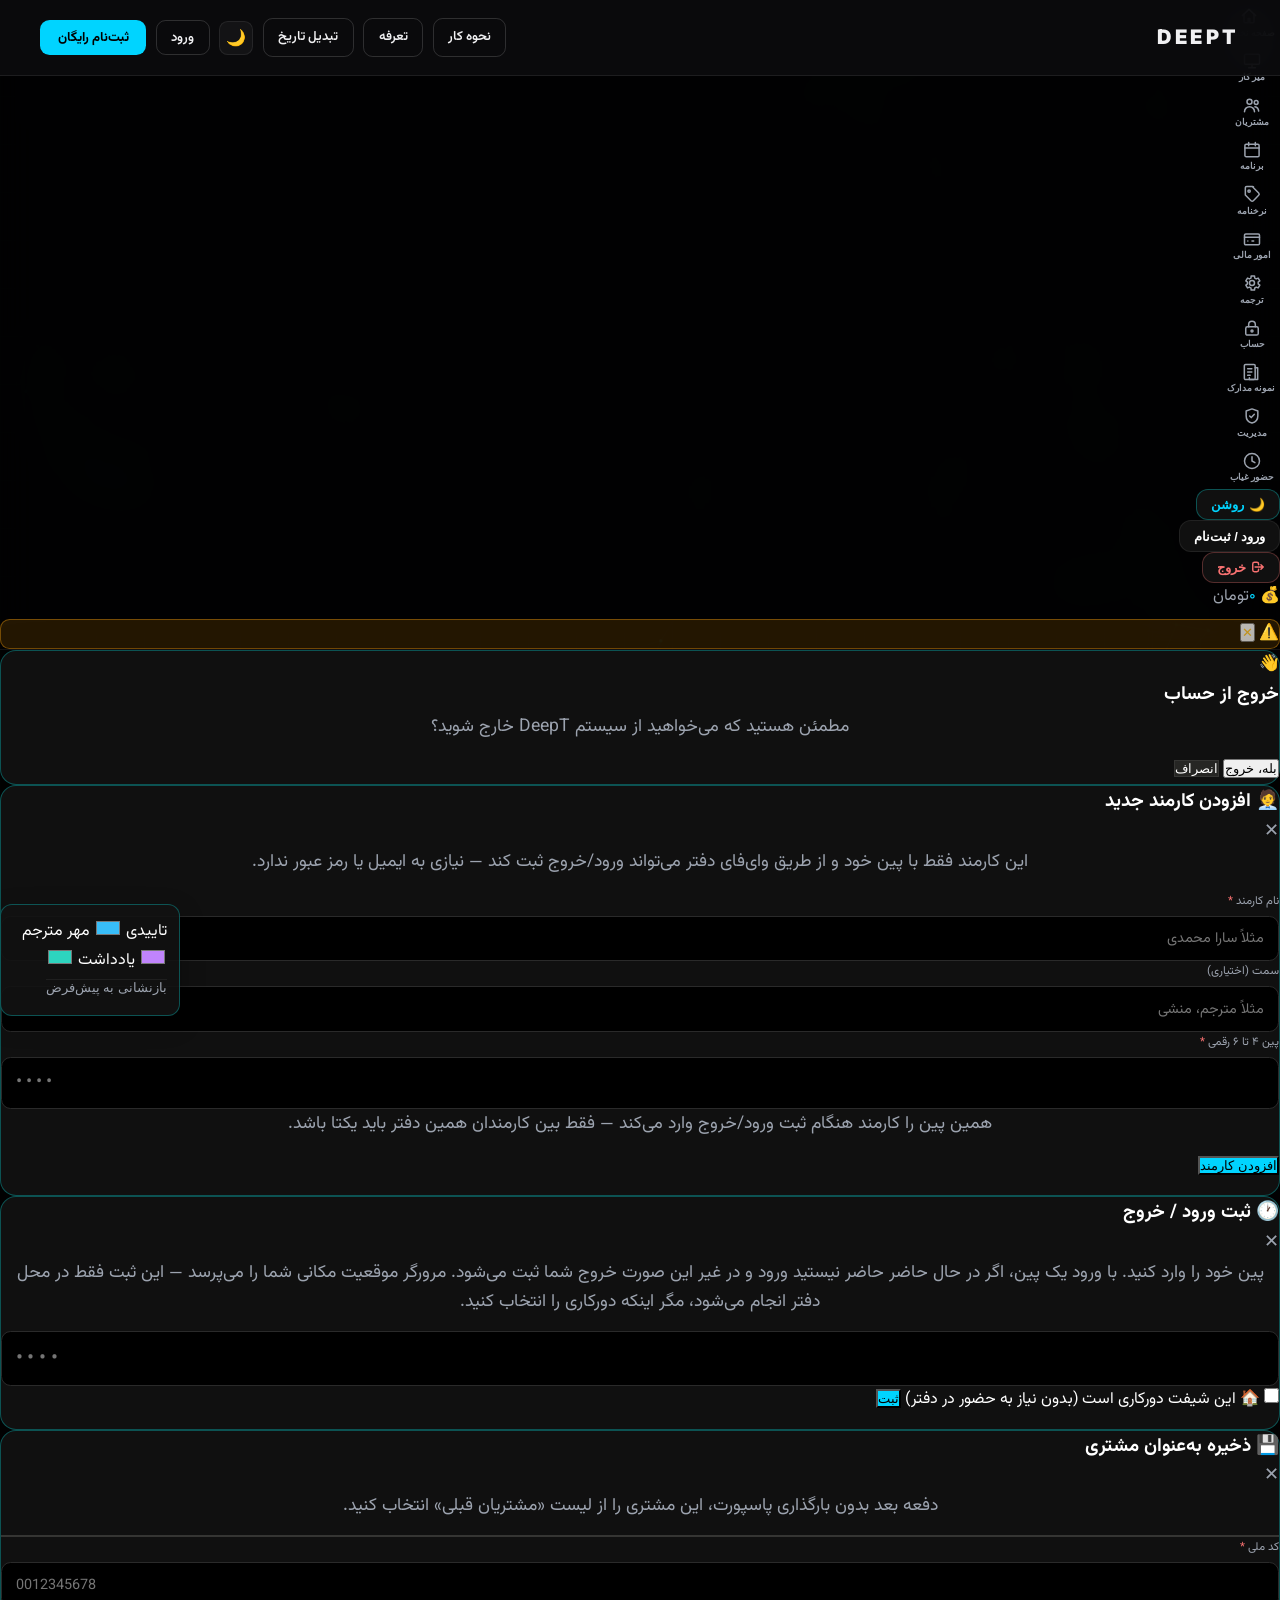
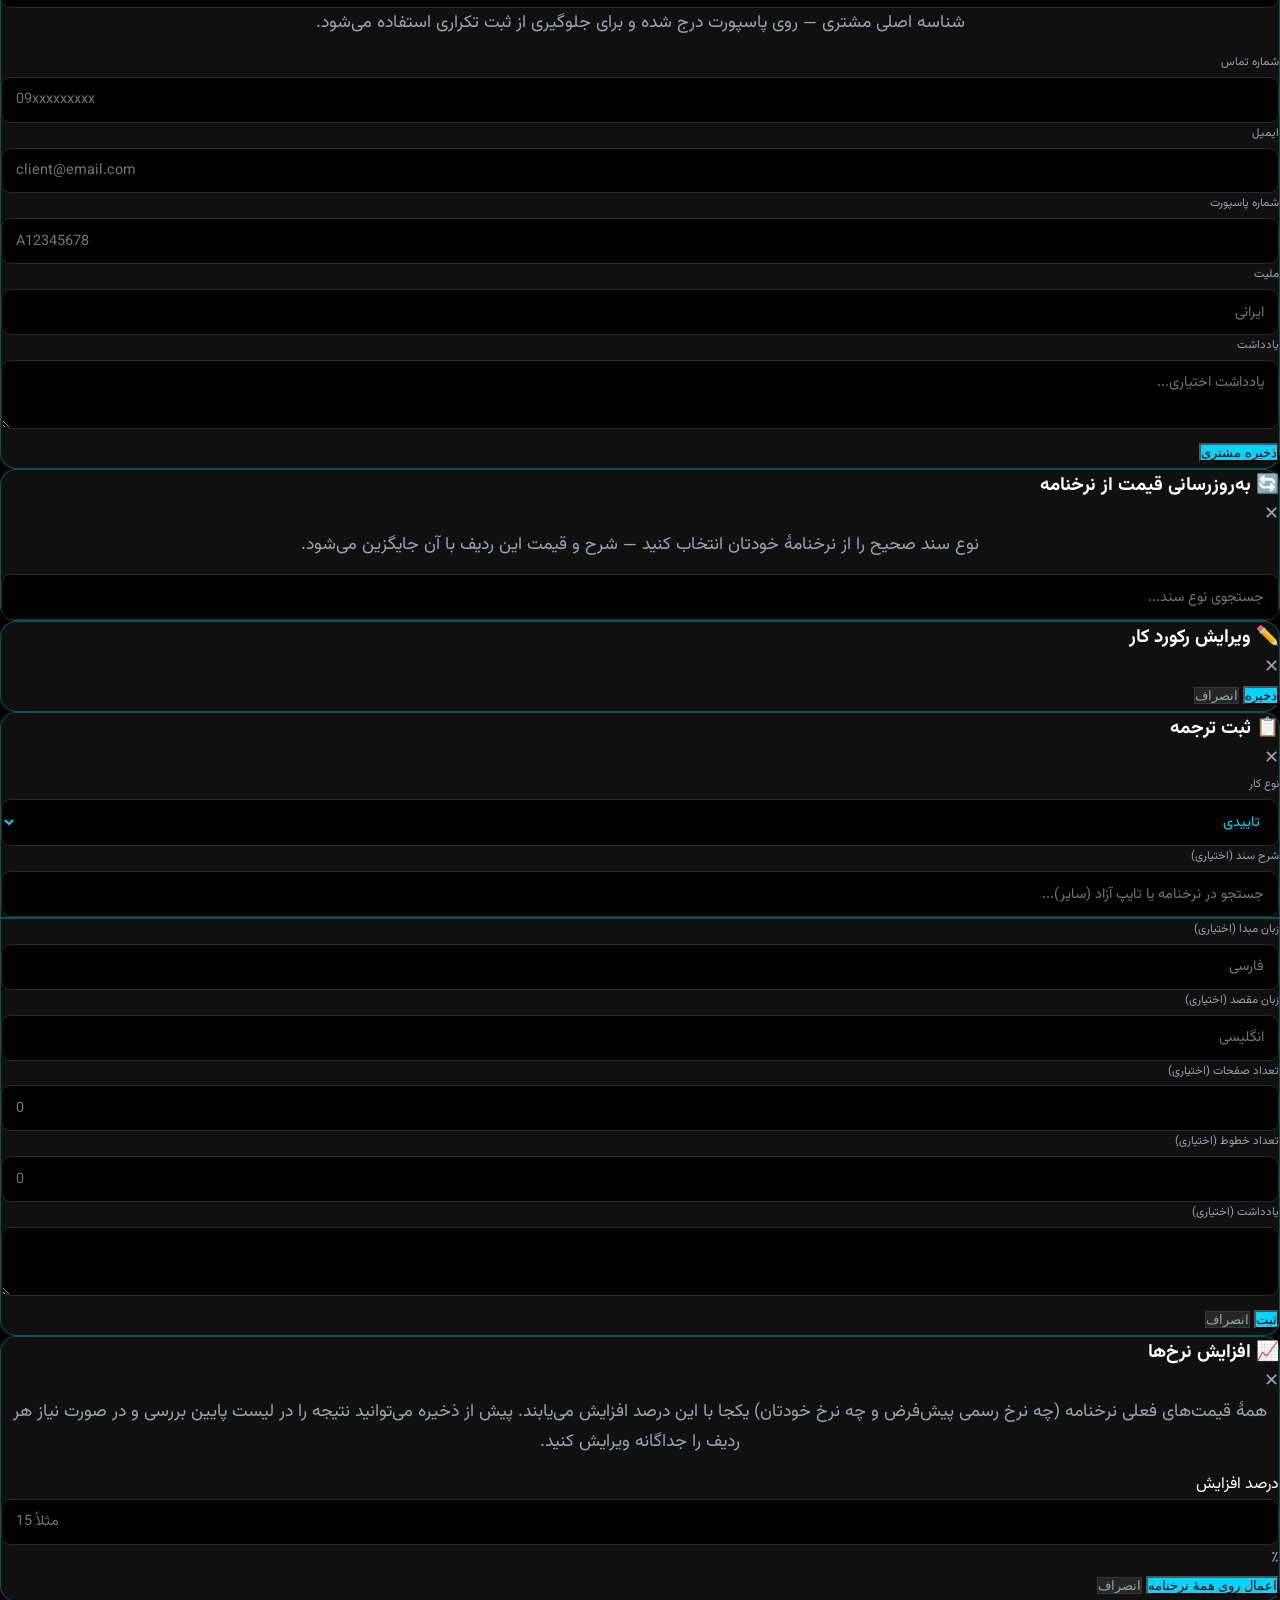
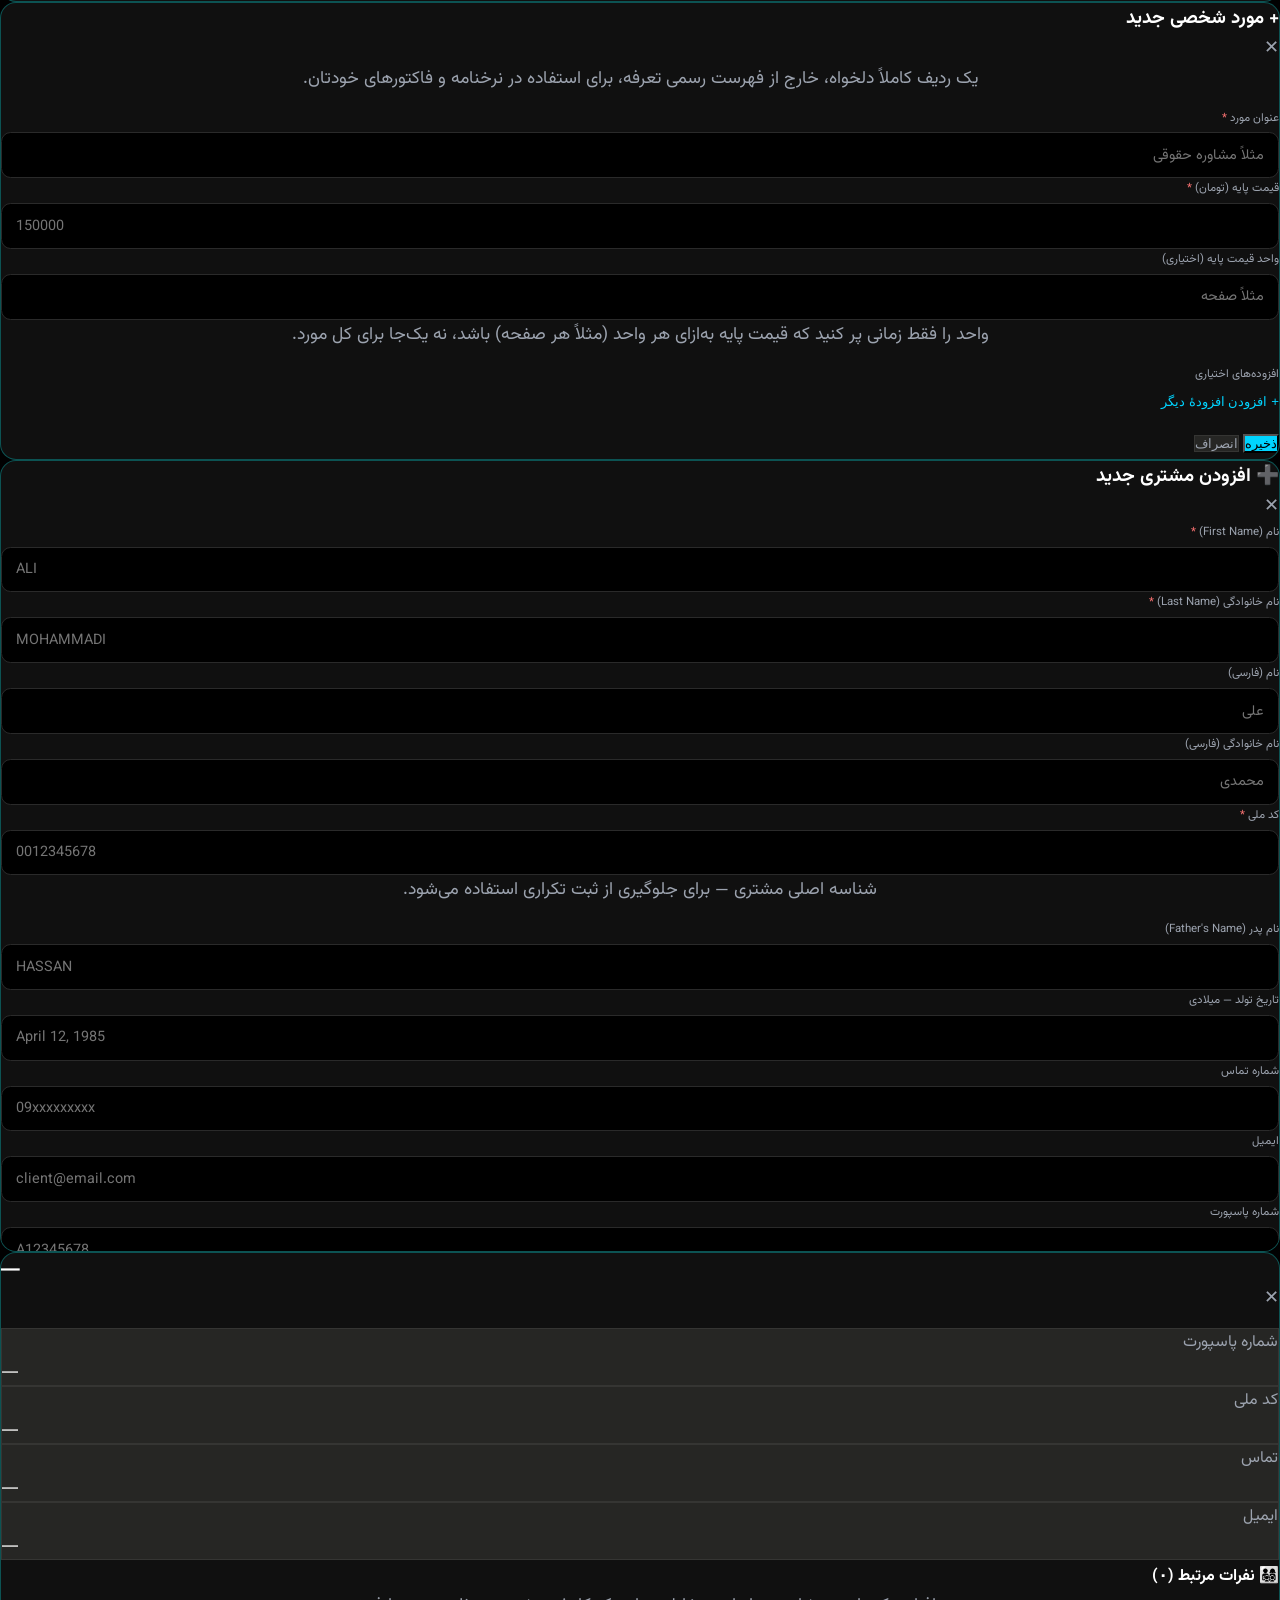
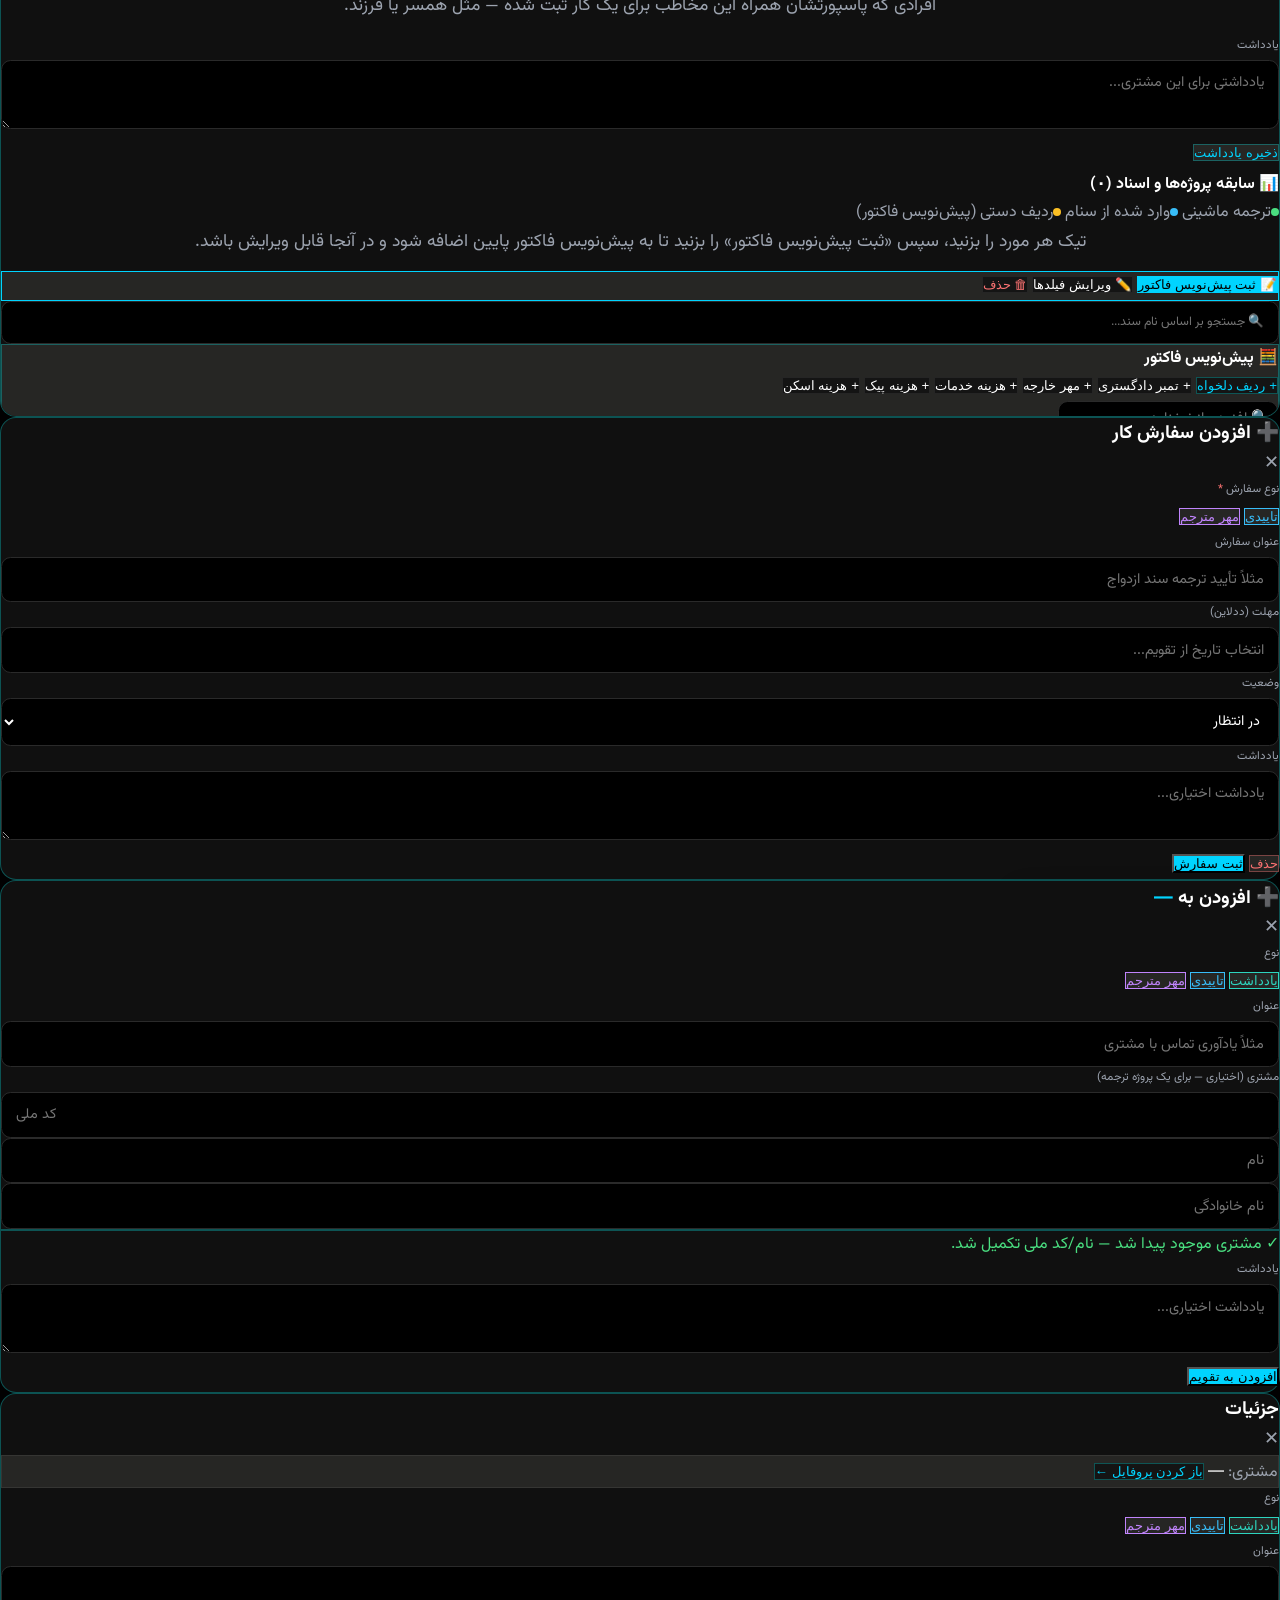
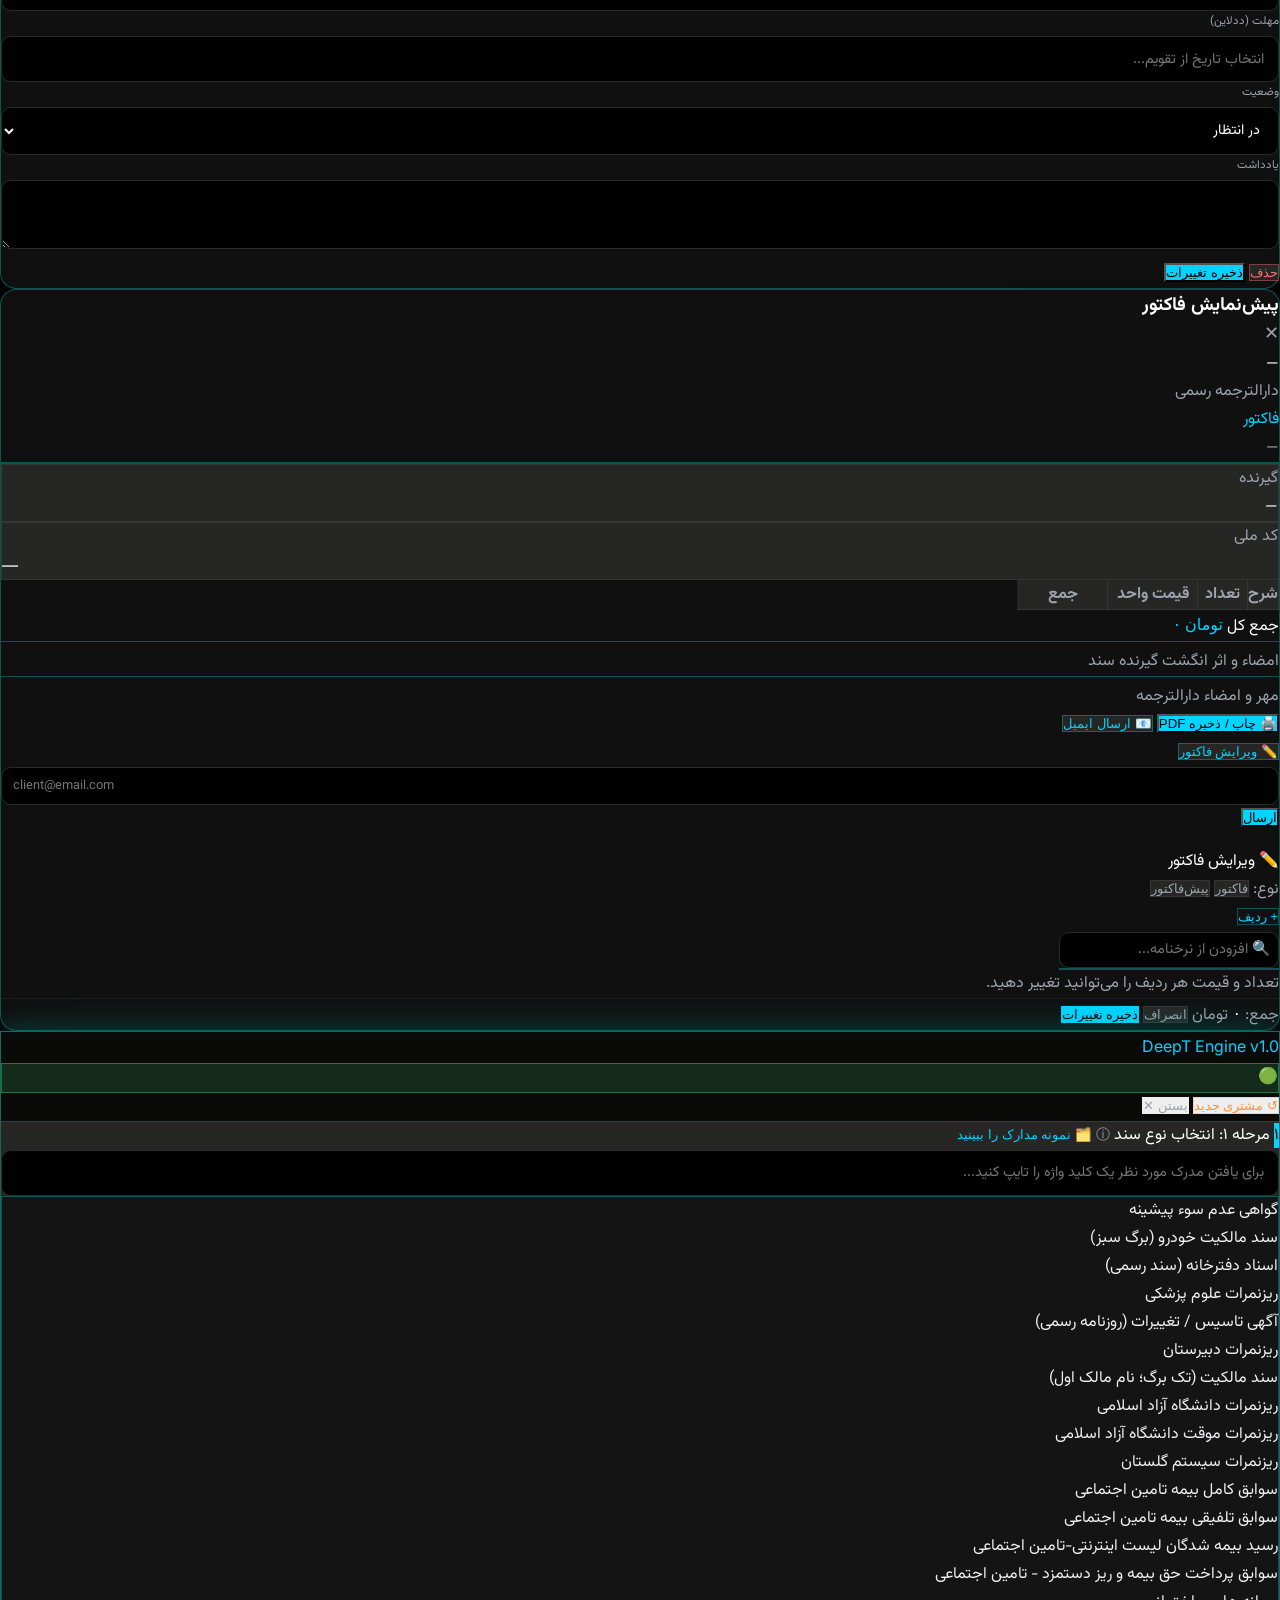
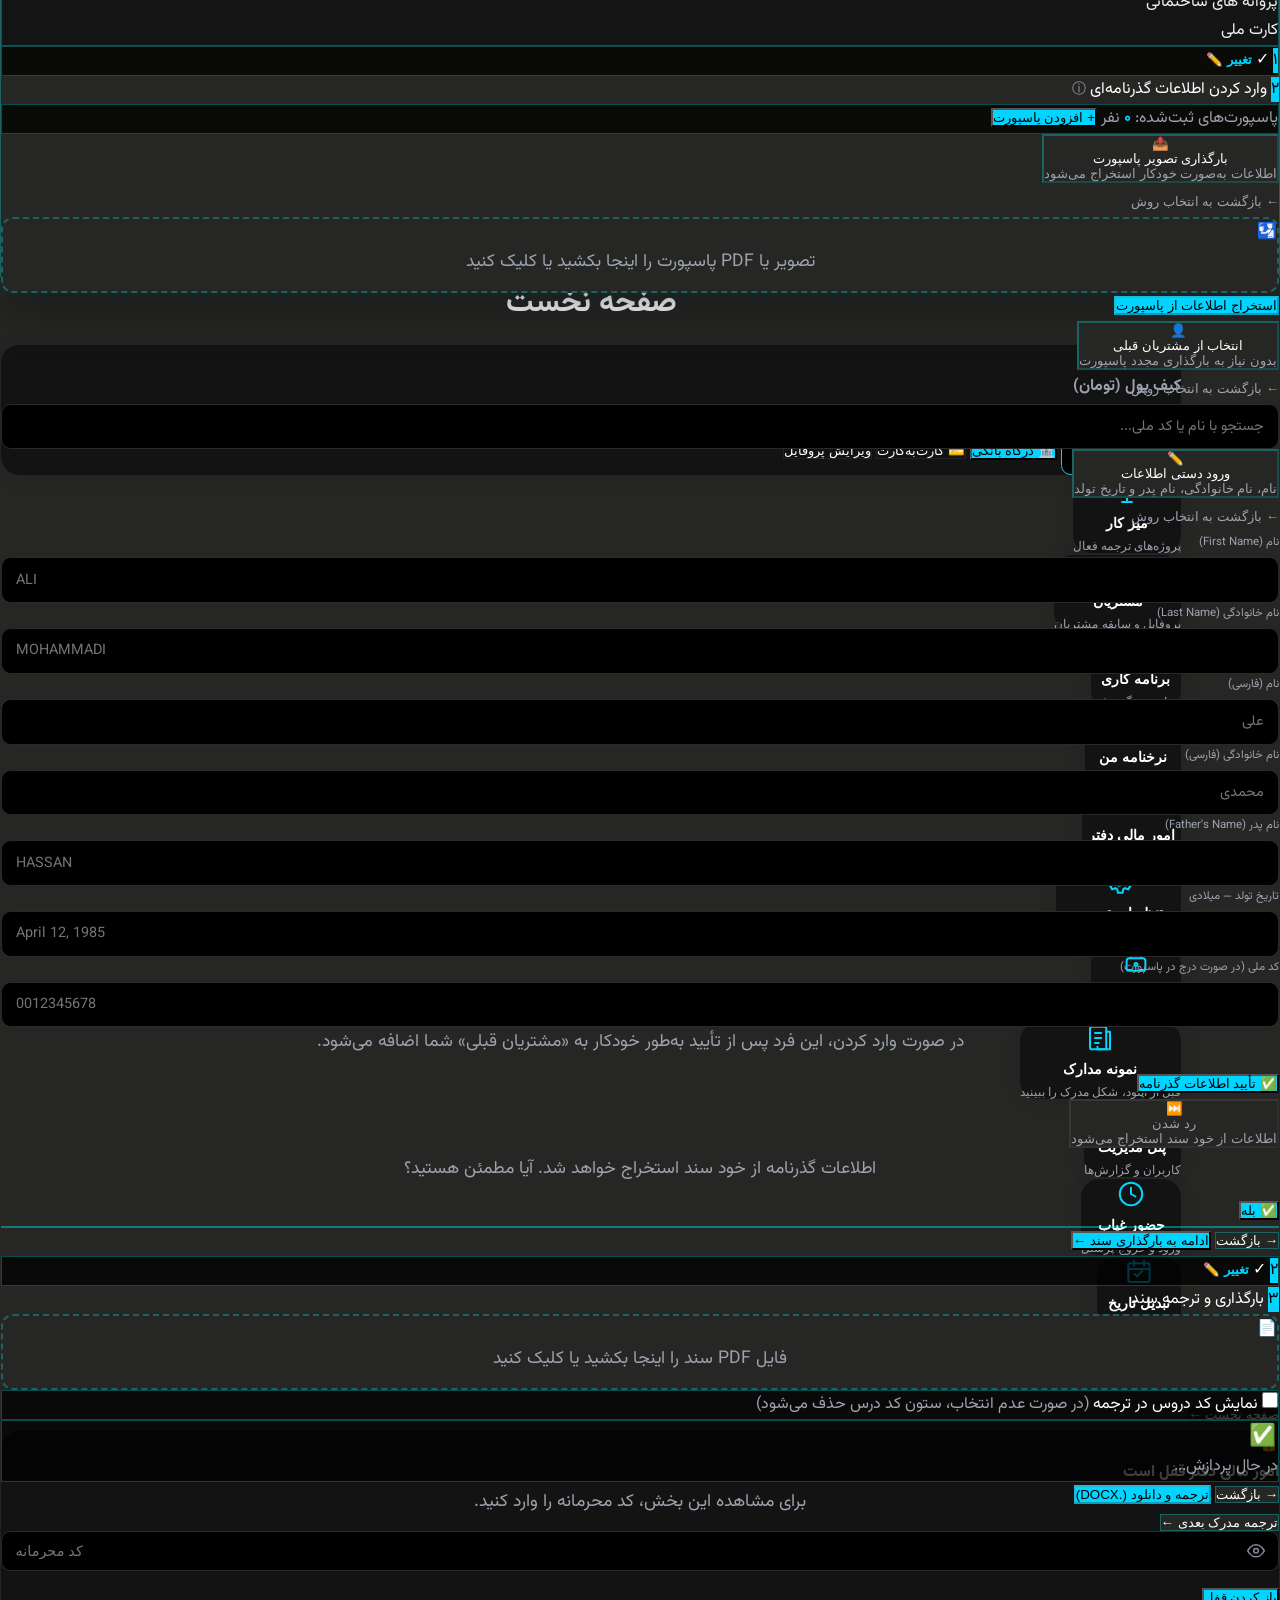
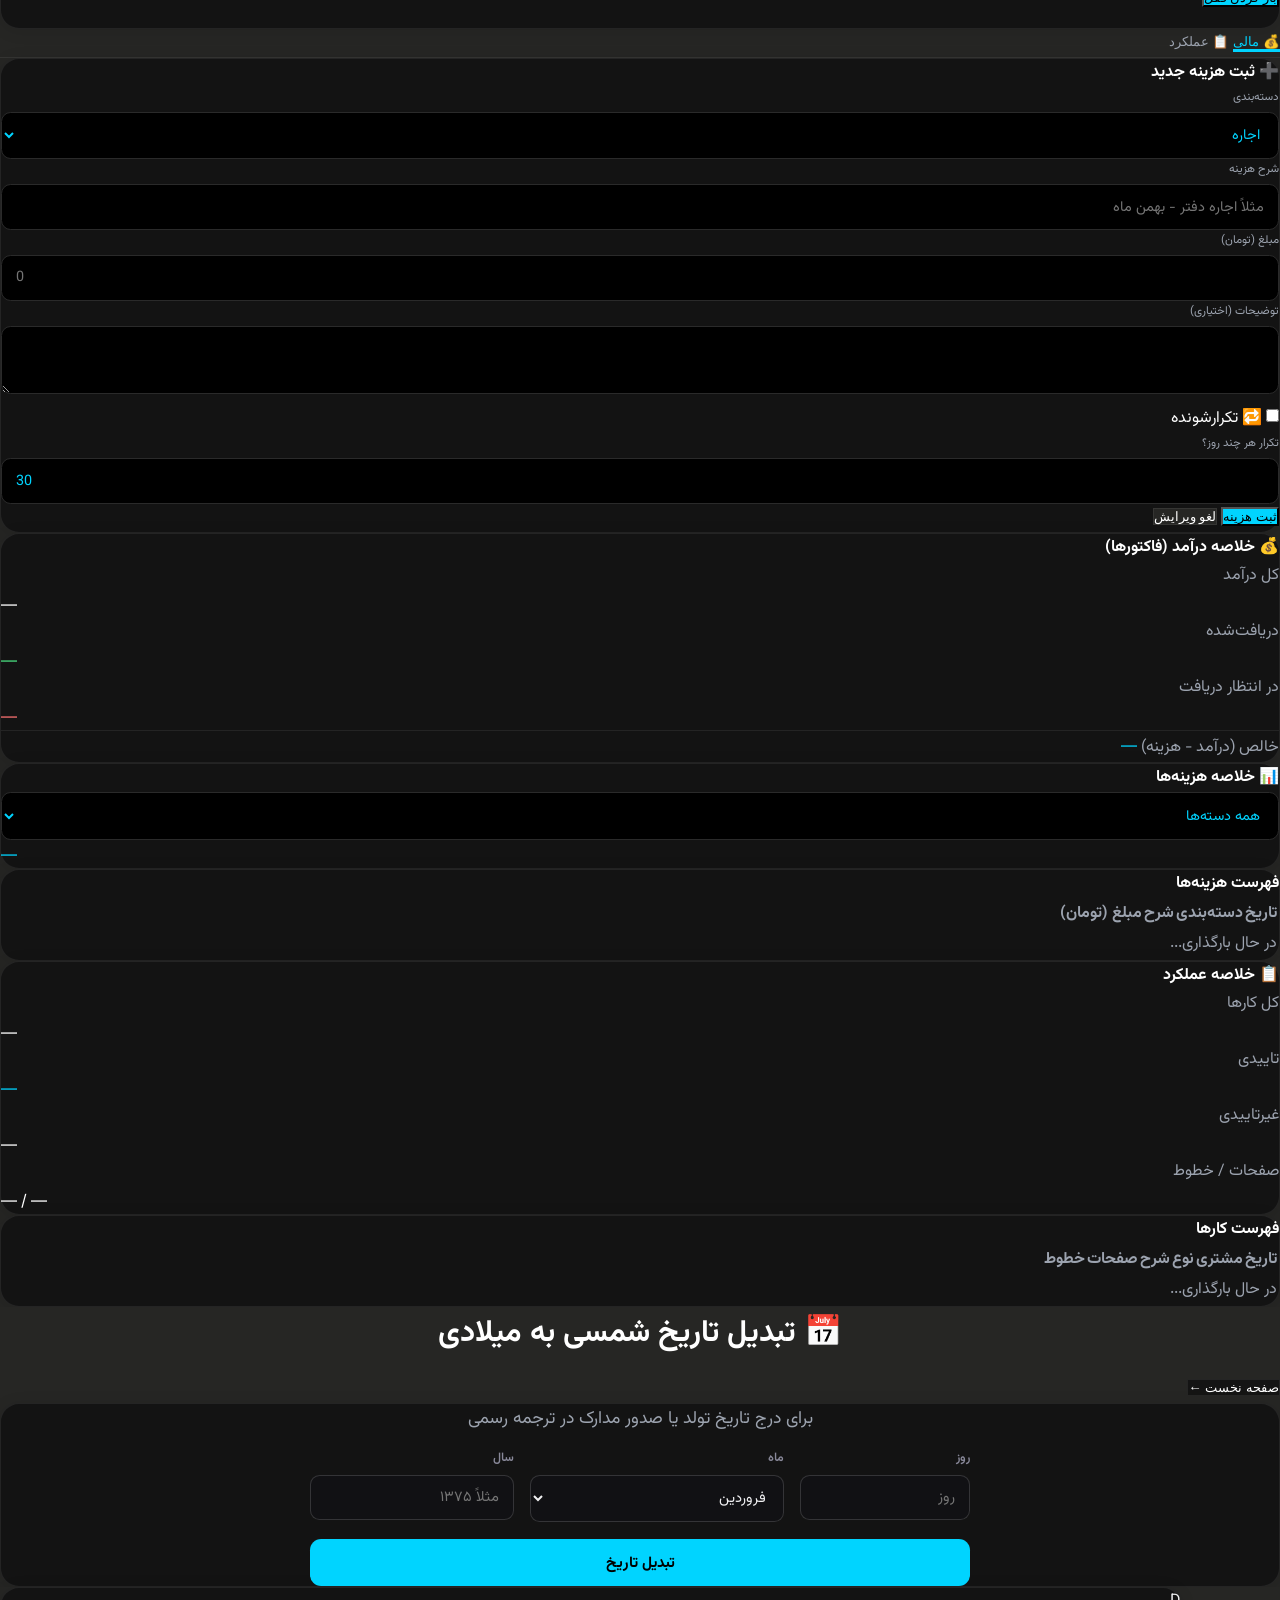
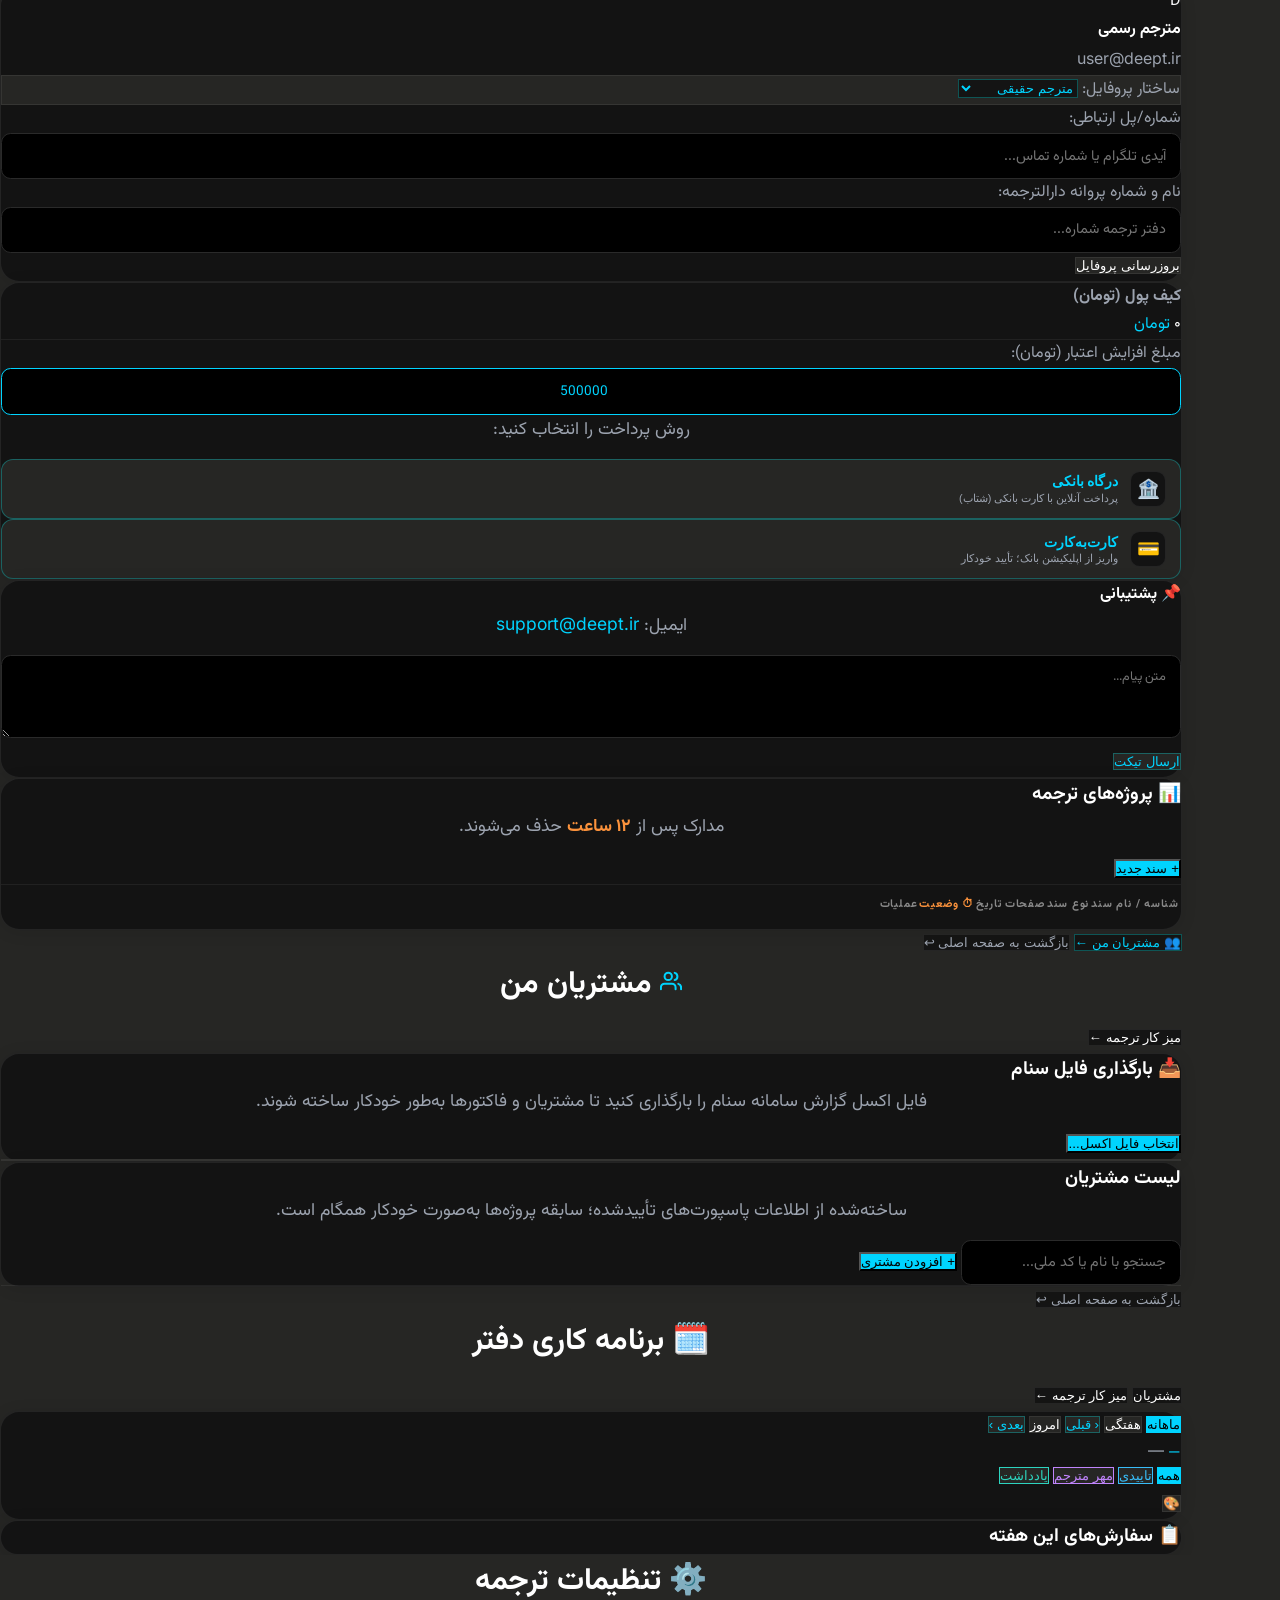
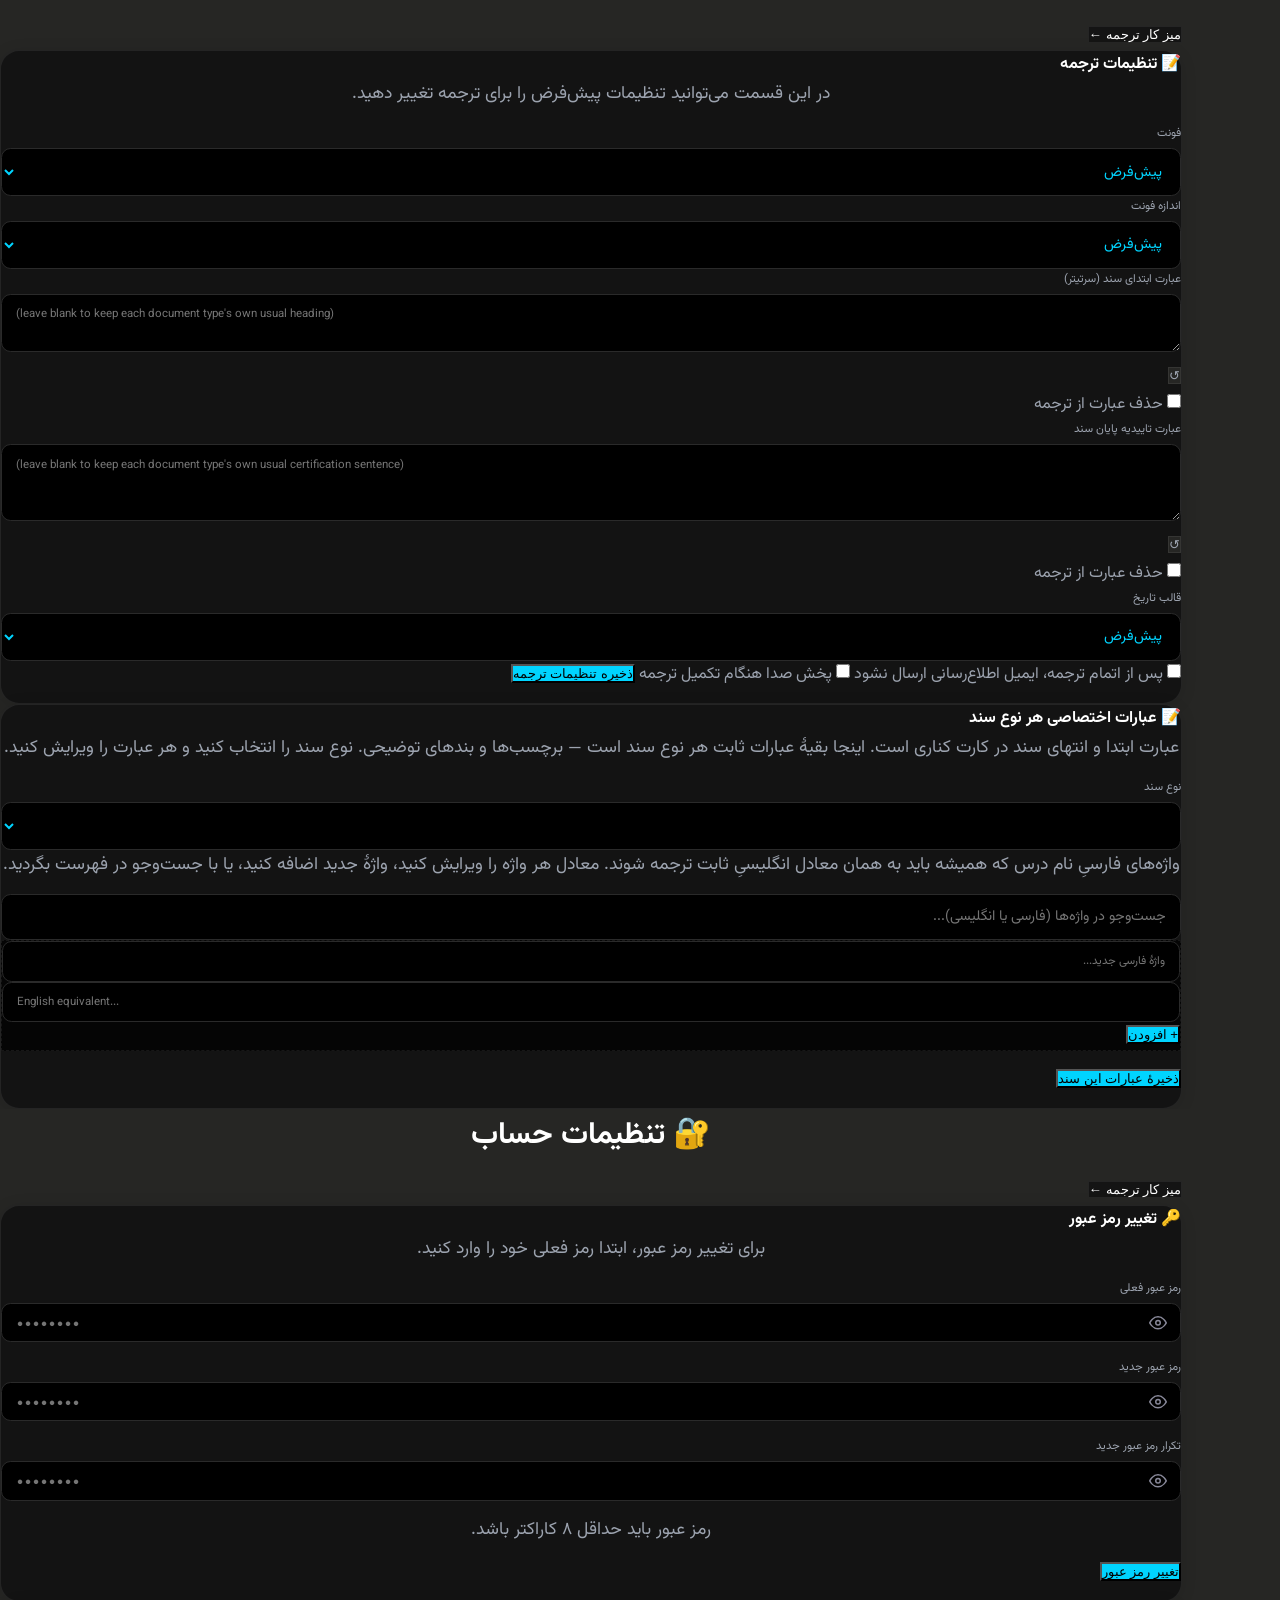
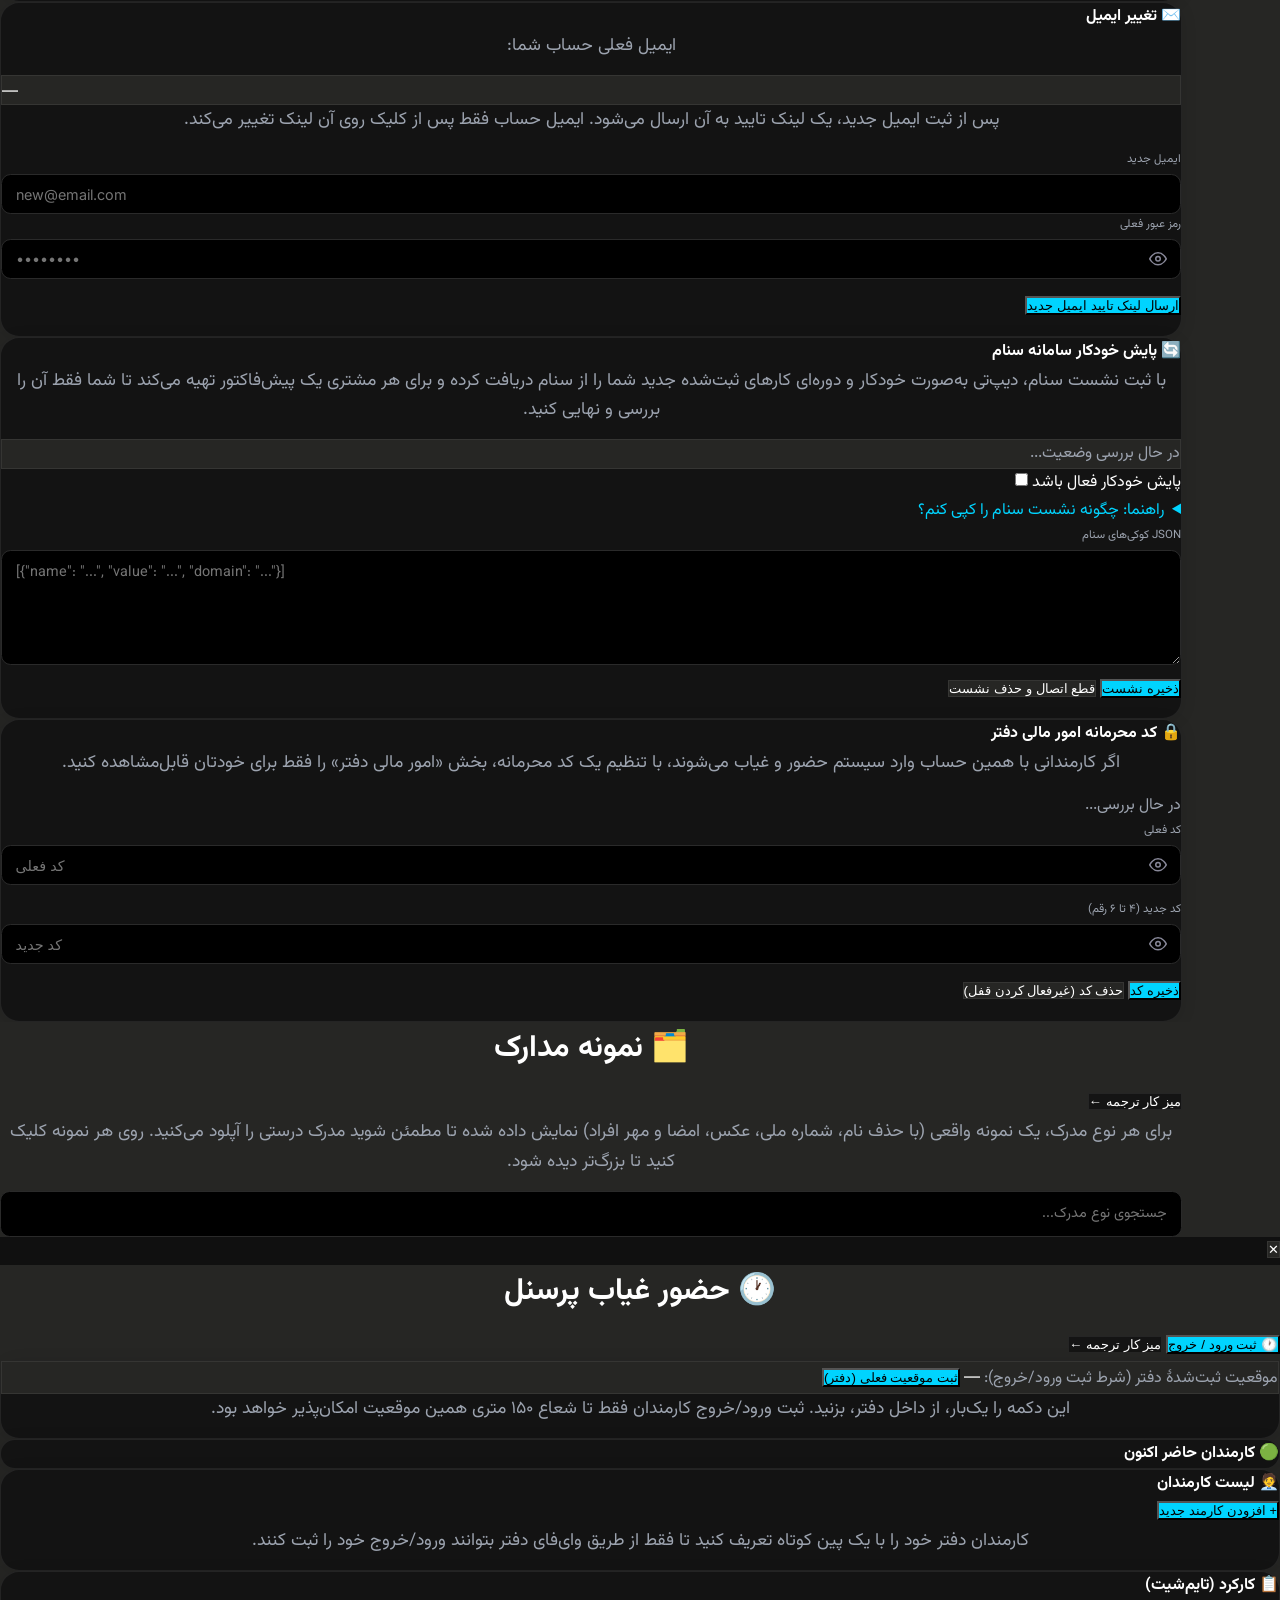
==== commit b3417a96: "Make ثبت ترجمه's شرح سند search نرخنامه's own catalog Typing in شرح سند now searches the exact same " ====
--- a/index.html
+++ b/index.html
@@ -322,7 +322,15 @@
     </select>
 
     <label for="oj-description" class="auth-label">شرح سند (اختیاری)</label>
-    <input type="text" id="oj-description" class="auth-input mb-3" placeholder="مثلاً گواهی عدم سوء پیشینه">
+    <!-- Searches the SAME catalog نرخنامه/فاکتور use (price-catalog.js +
+         this account's own موارد شخصی) -- picking a match fills this field
+         with its official label; typing anything else (a سایر/custom
+         description not in the catalog) stays exactly as typed, since this
+         never restricts to catalog-only values. See filterOfficeJobDocDropdown(). -->
+    <div class="relative mb-3">
+      <input type="text" id="oj-description" class="auth-input" placeholder="جستجو در نرخنامه یا تایپ آزاد (سایر)..." autocomplete="off" oninput="filterOfficeJobDocDropdown()" onfocus="filterOfficeJobDocDropdown()">
+      <div id="oj-description-options" class="hidden z-50 rounded-lg" style="background:var(--card-surface); border:1px solid var(--border-color);"></div>
+    </div>
 
     <div class="grid grid-cols-2 gap-2 mb-3">
       <div>
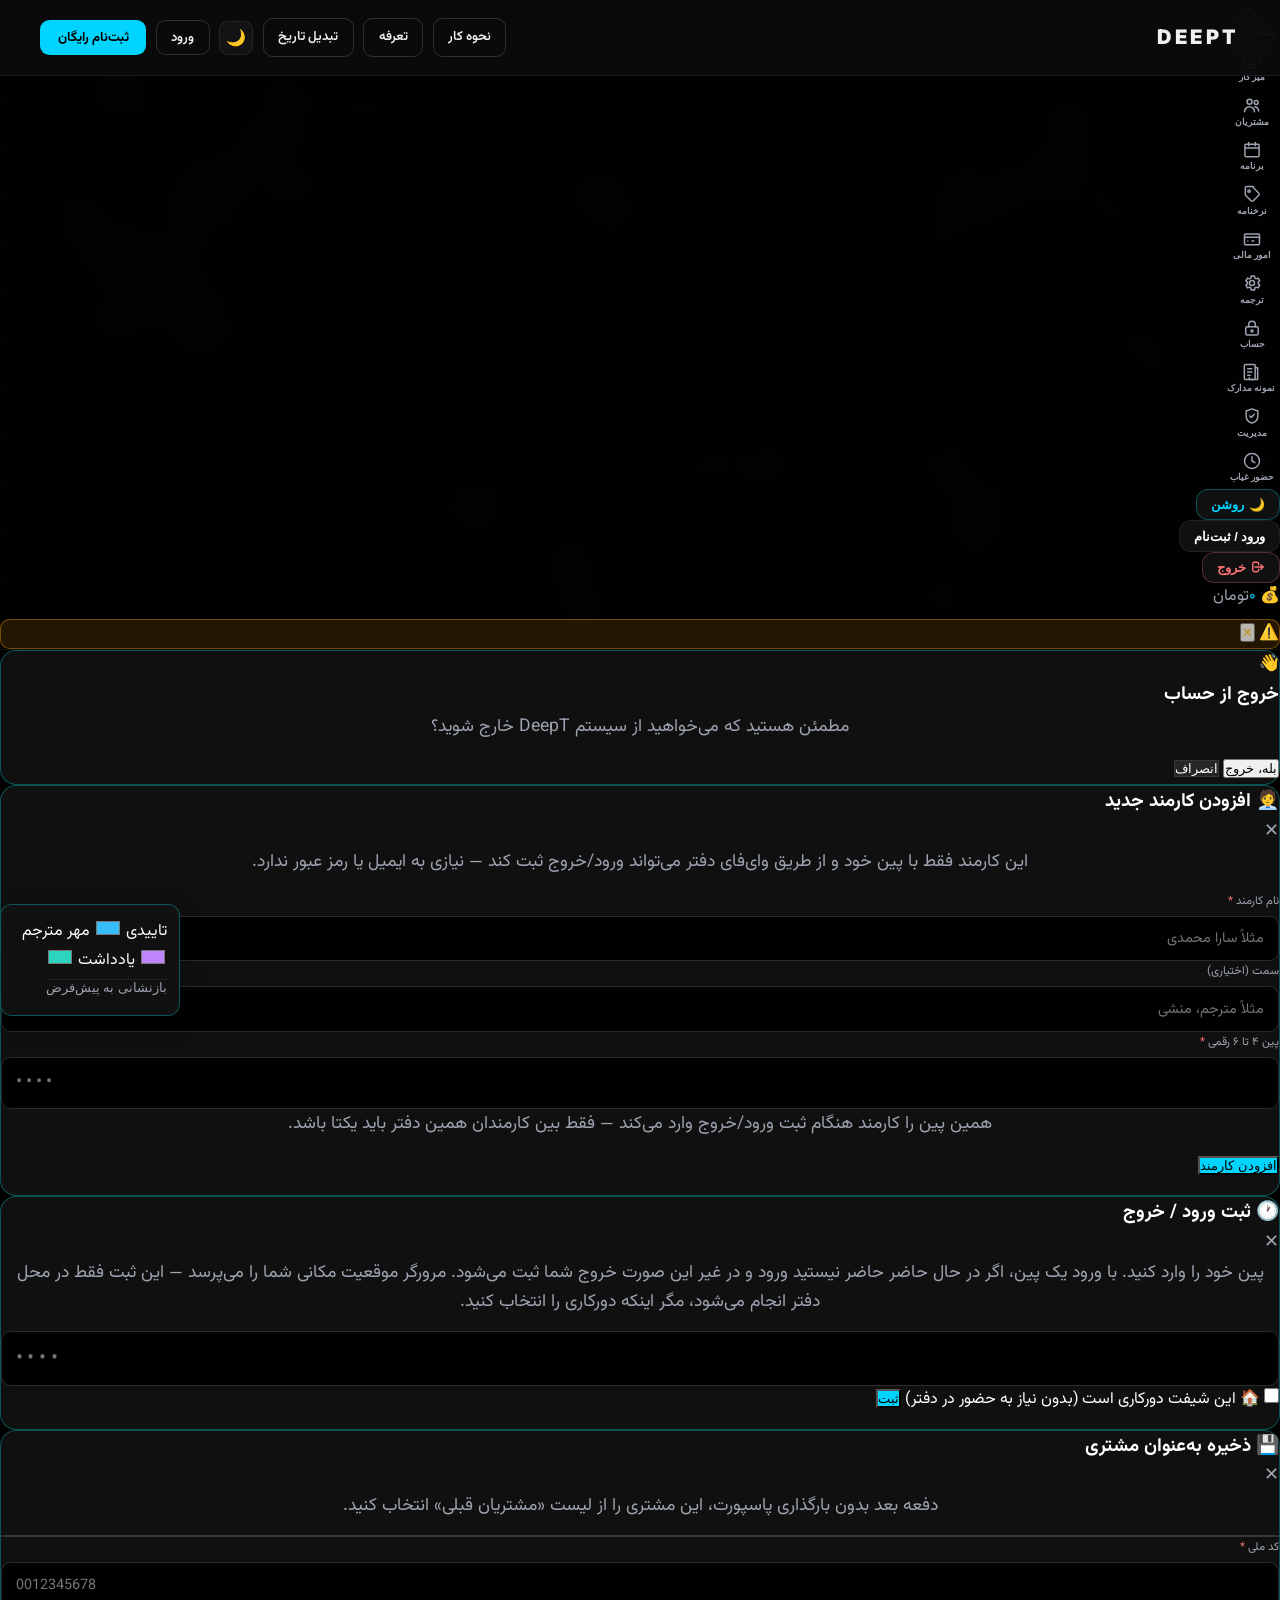
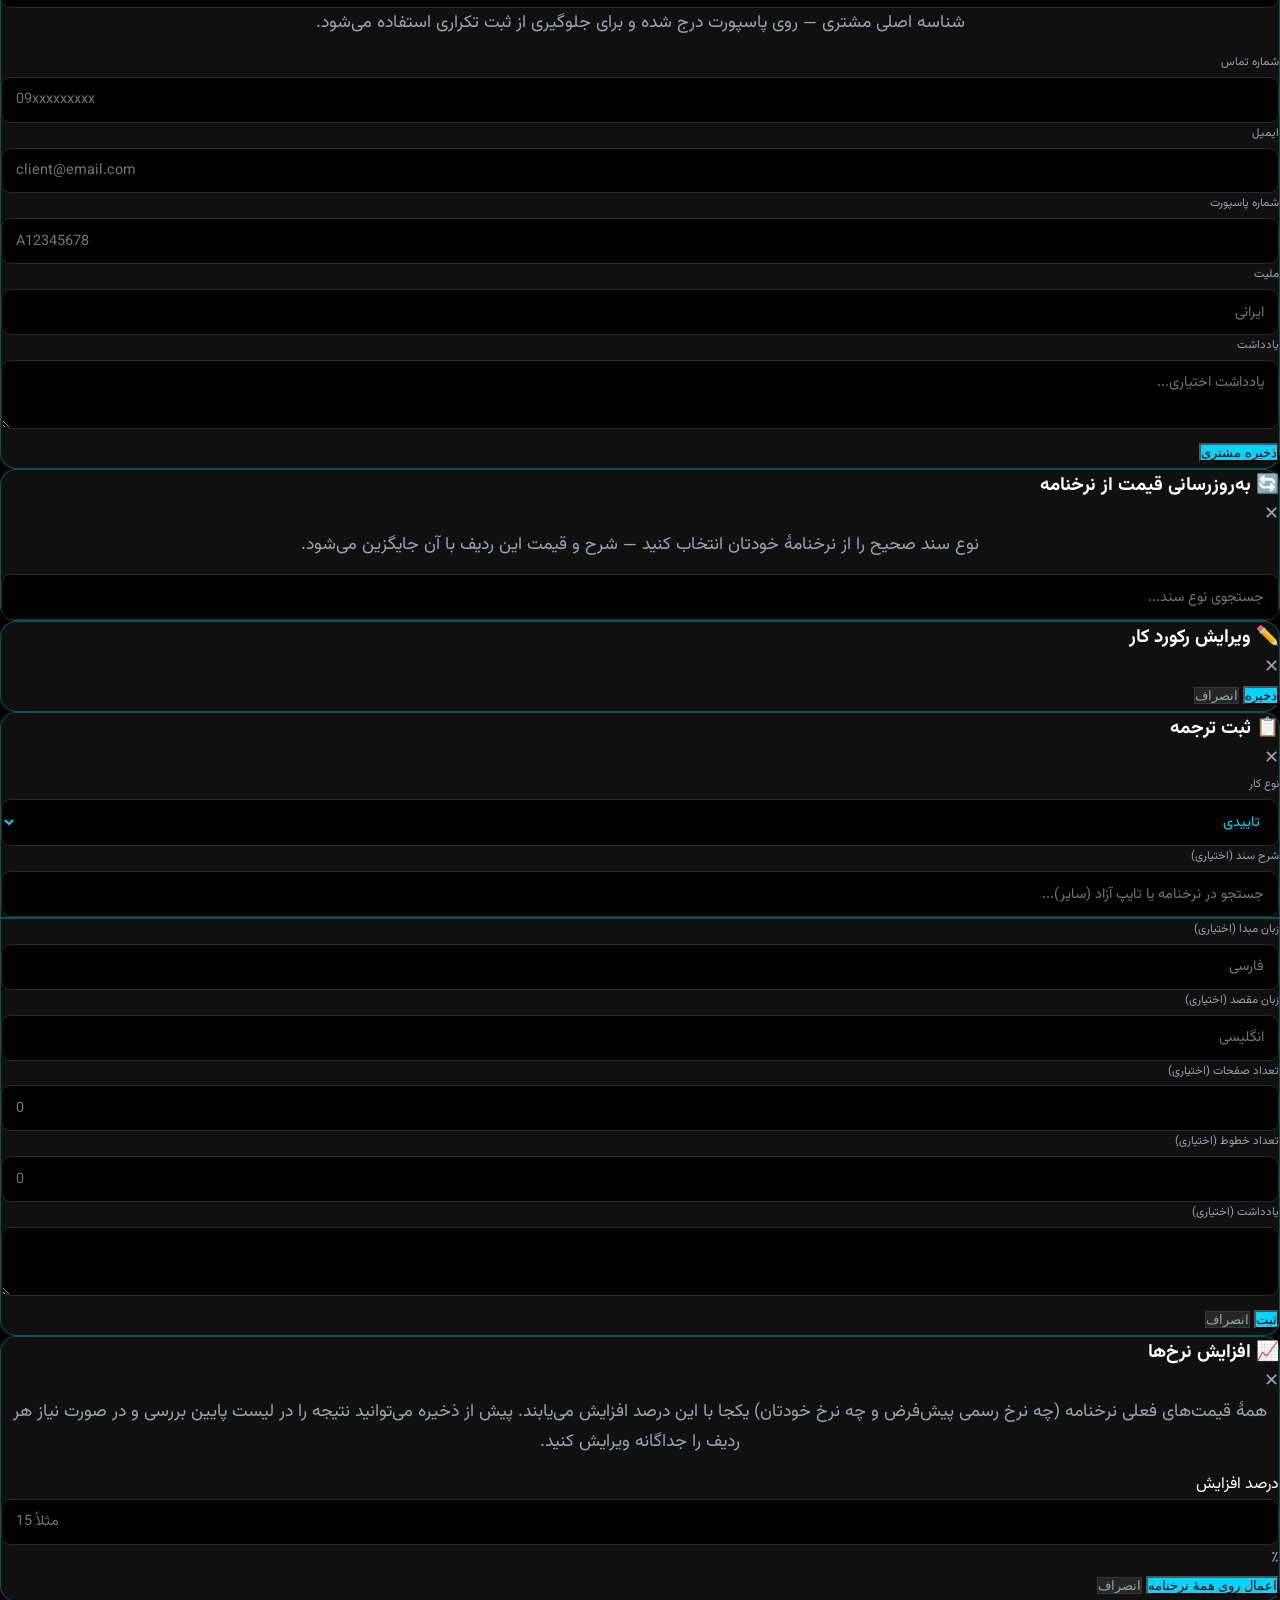
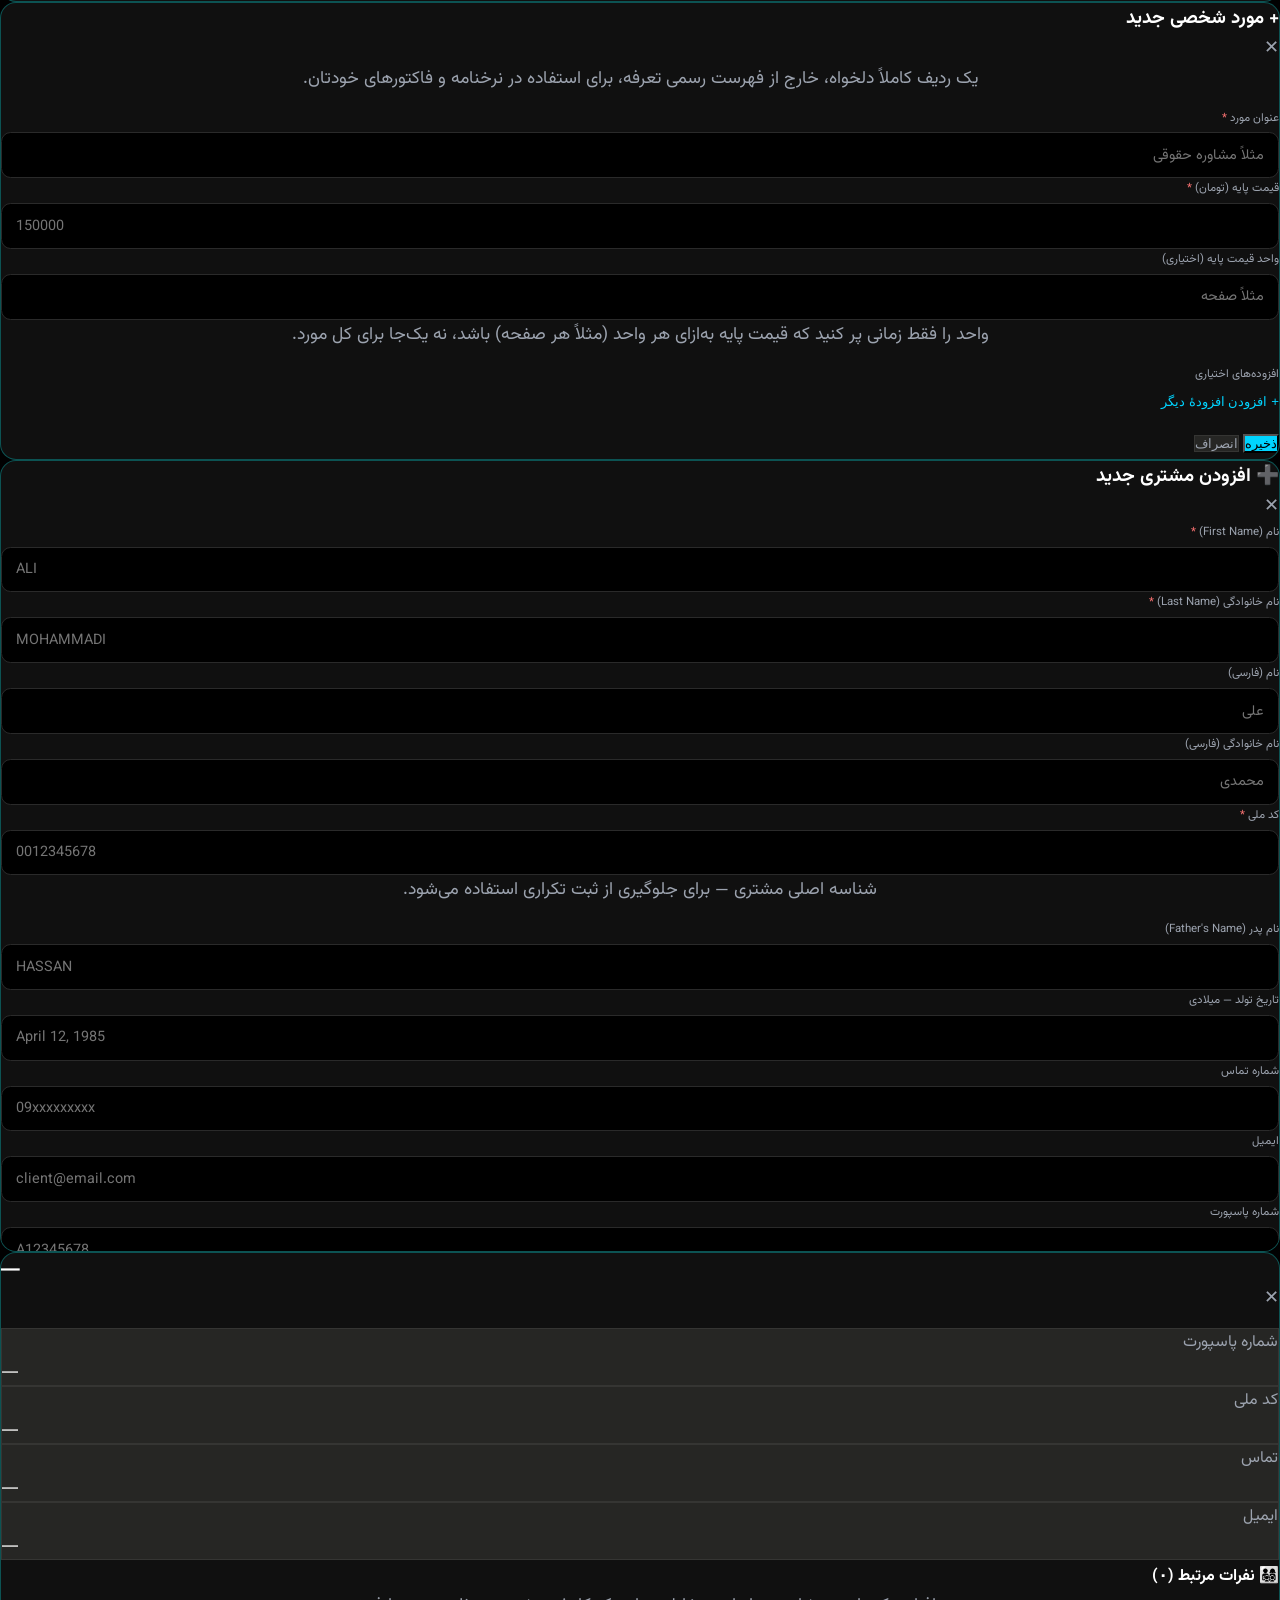
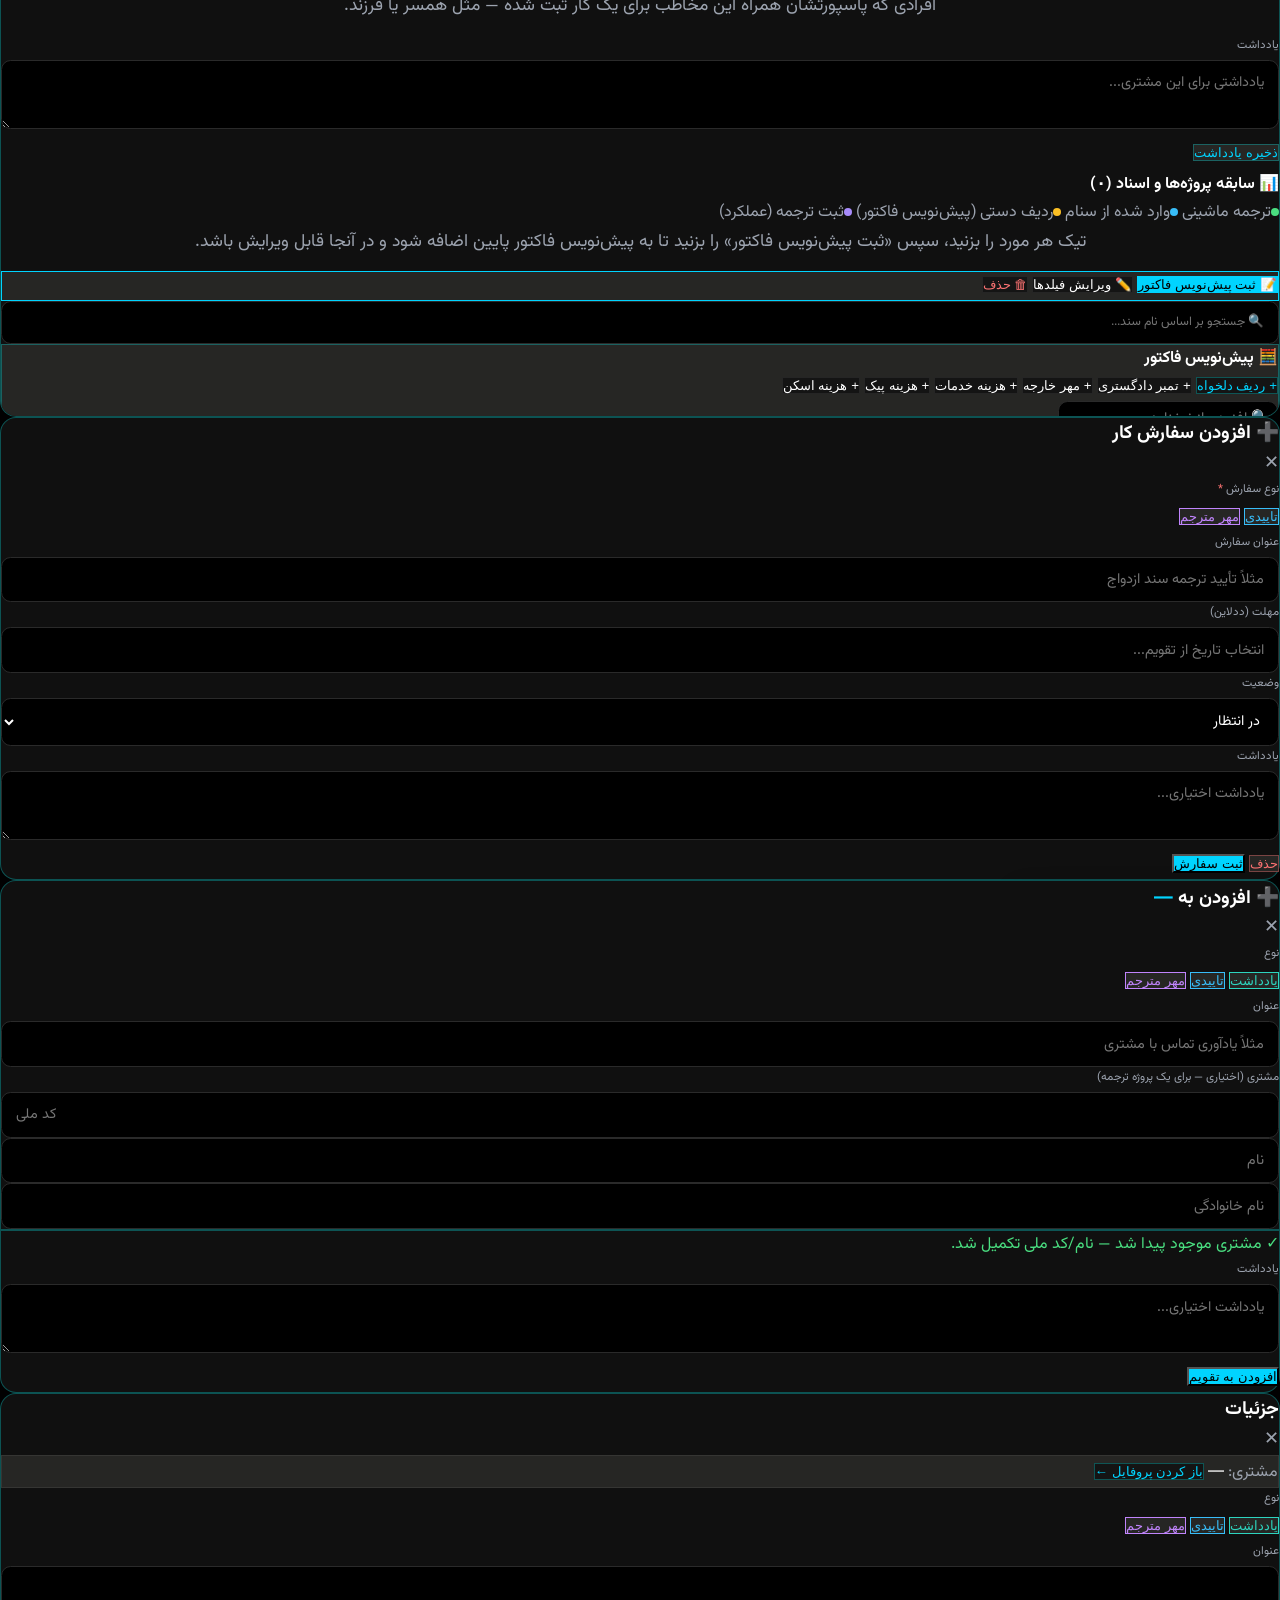
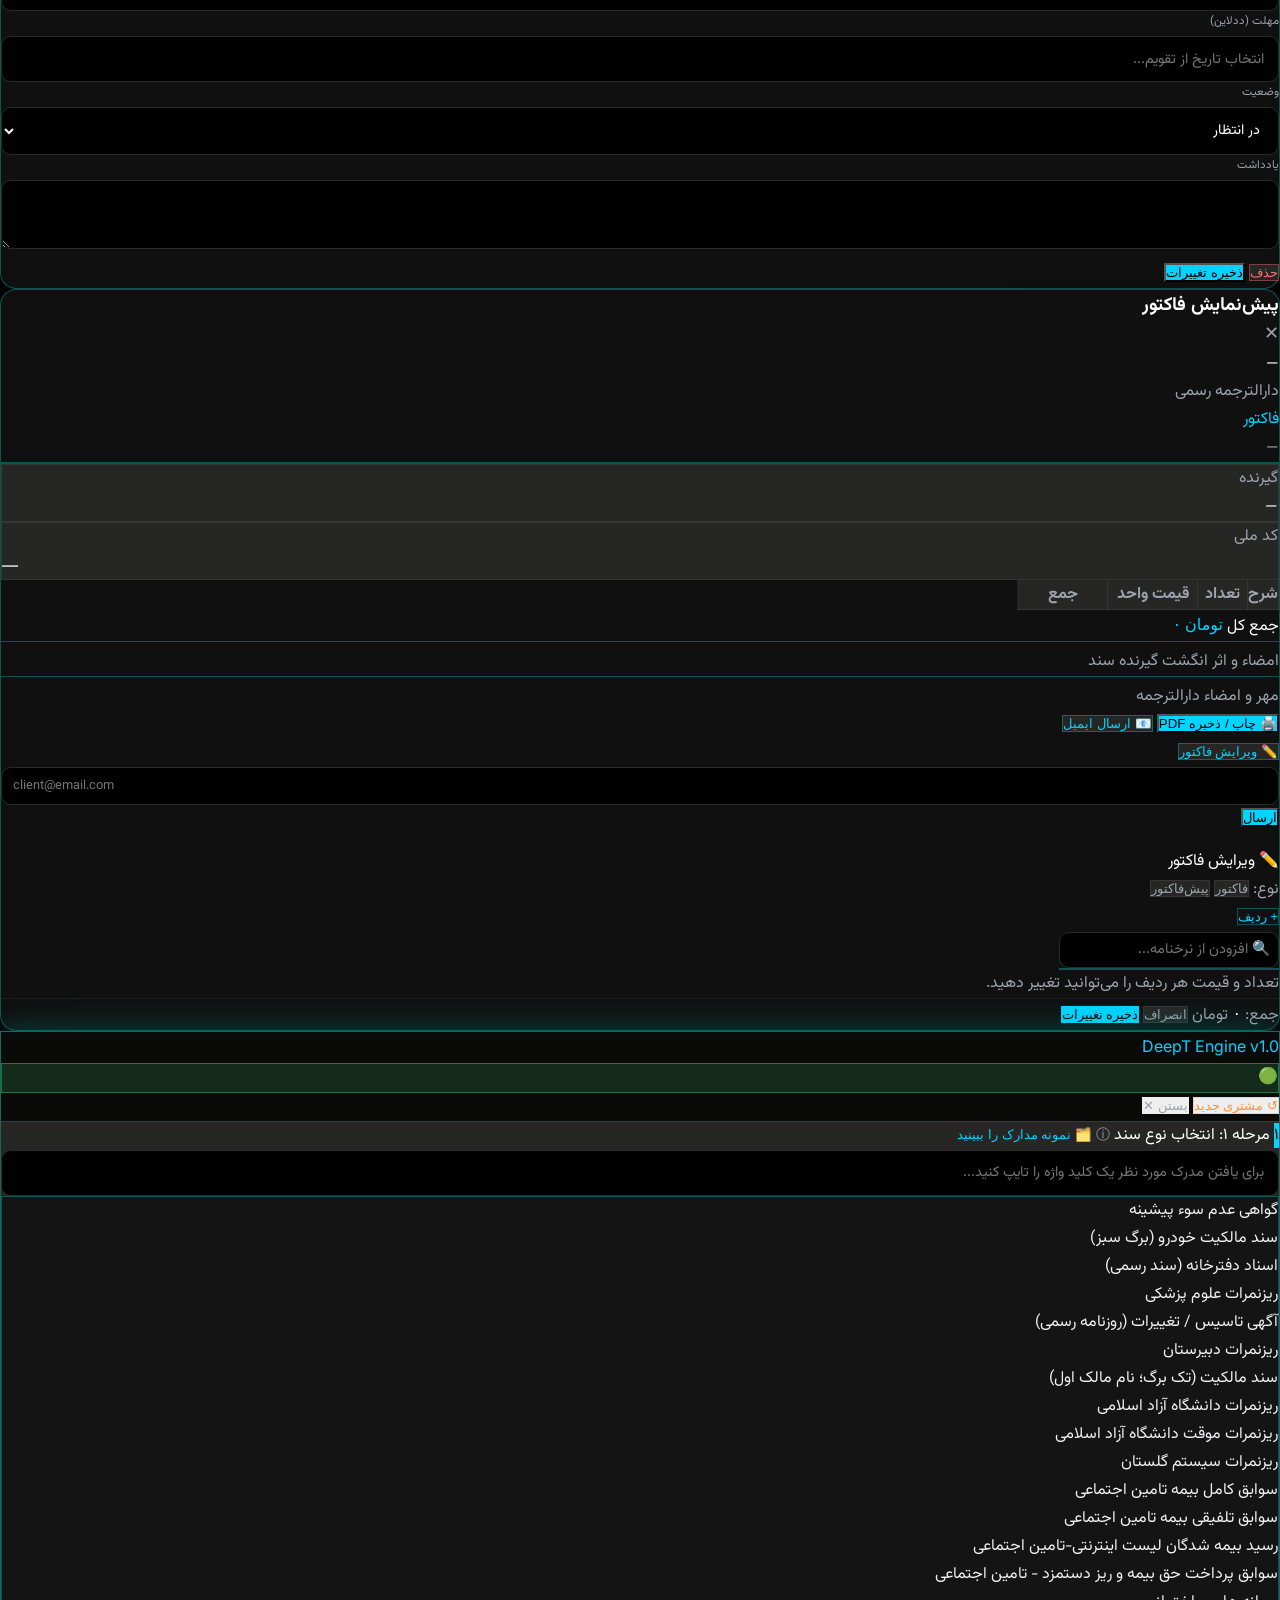
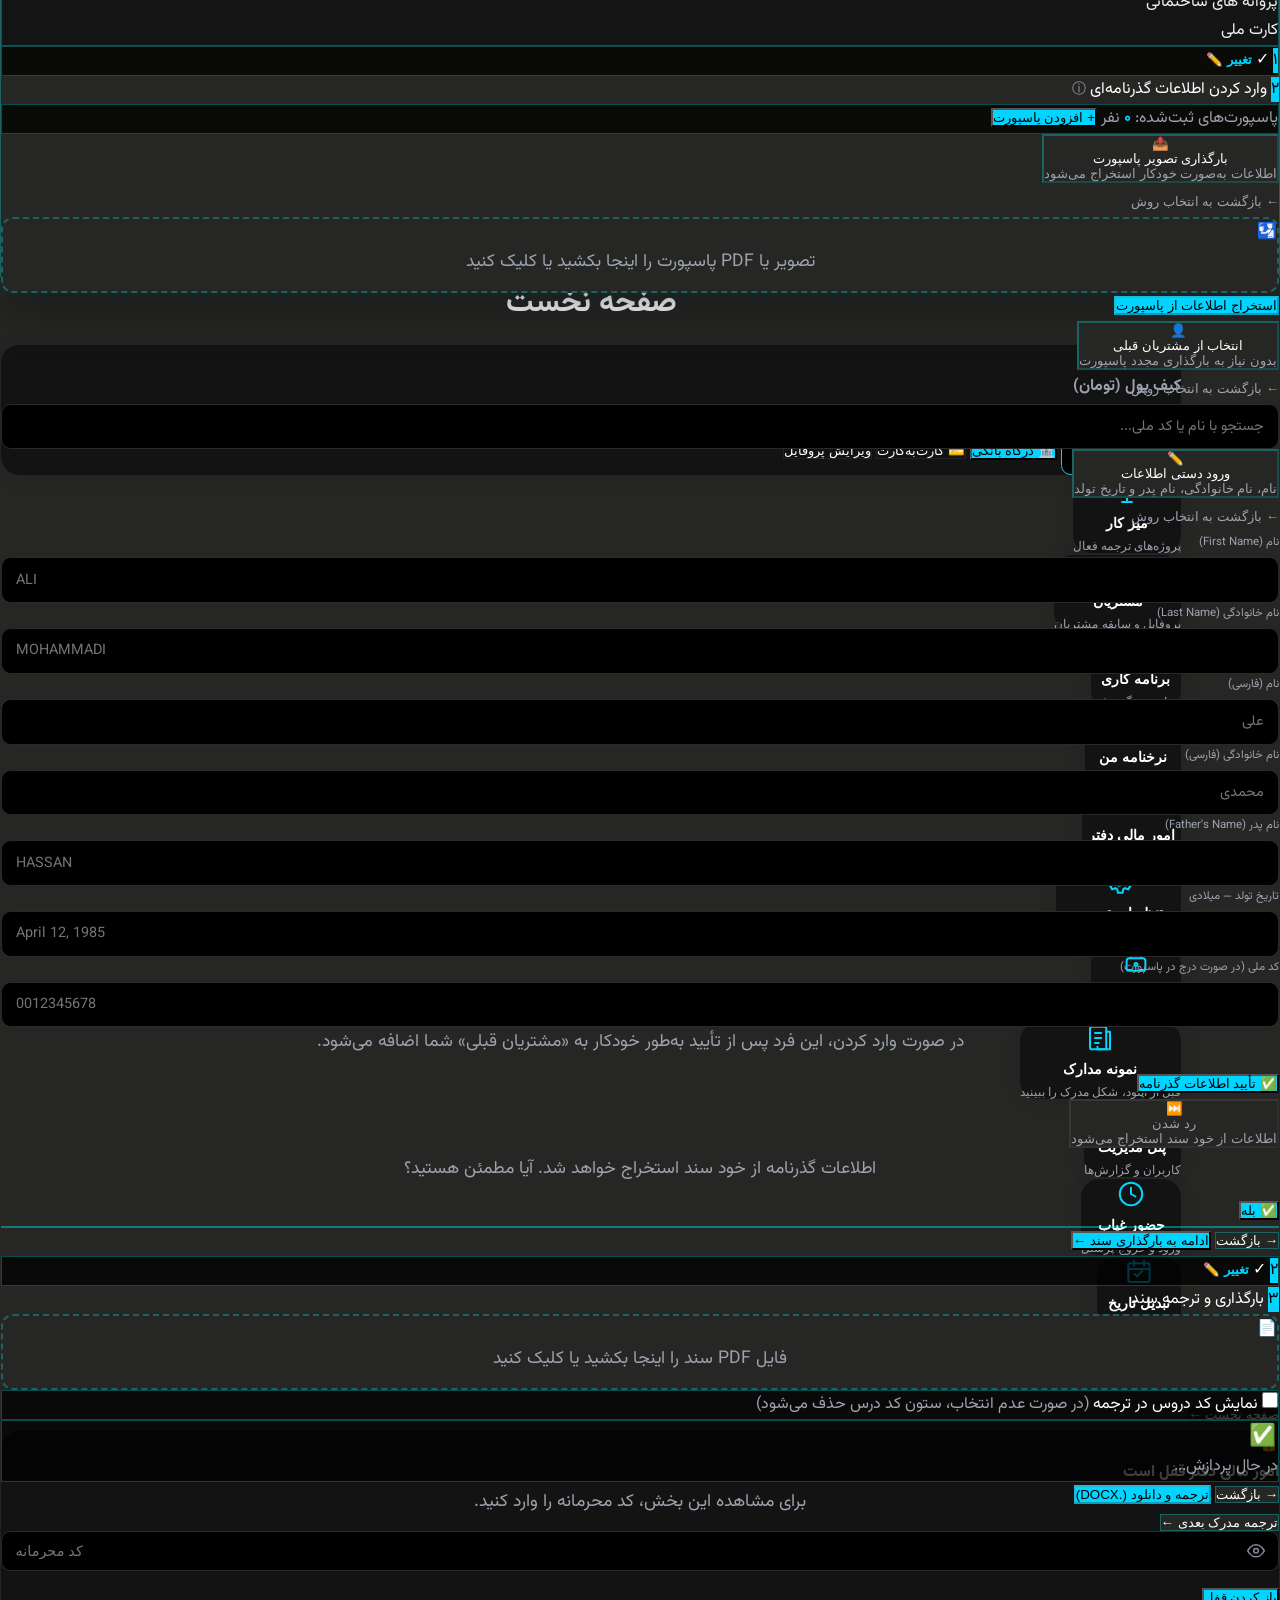
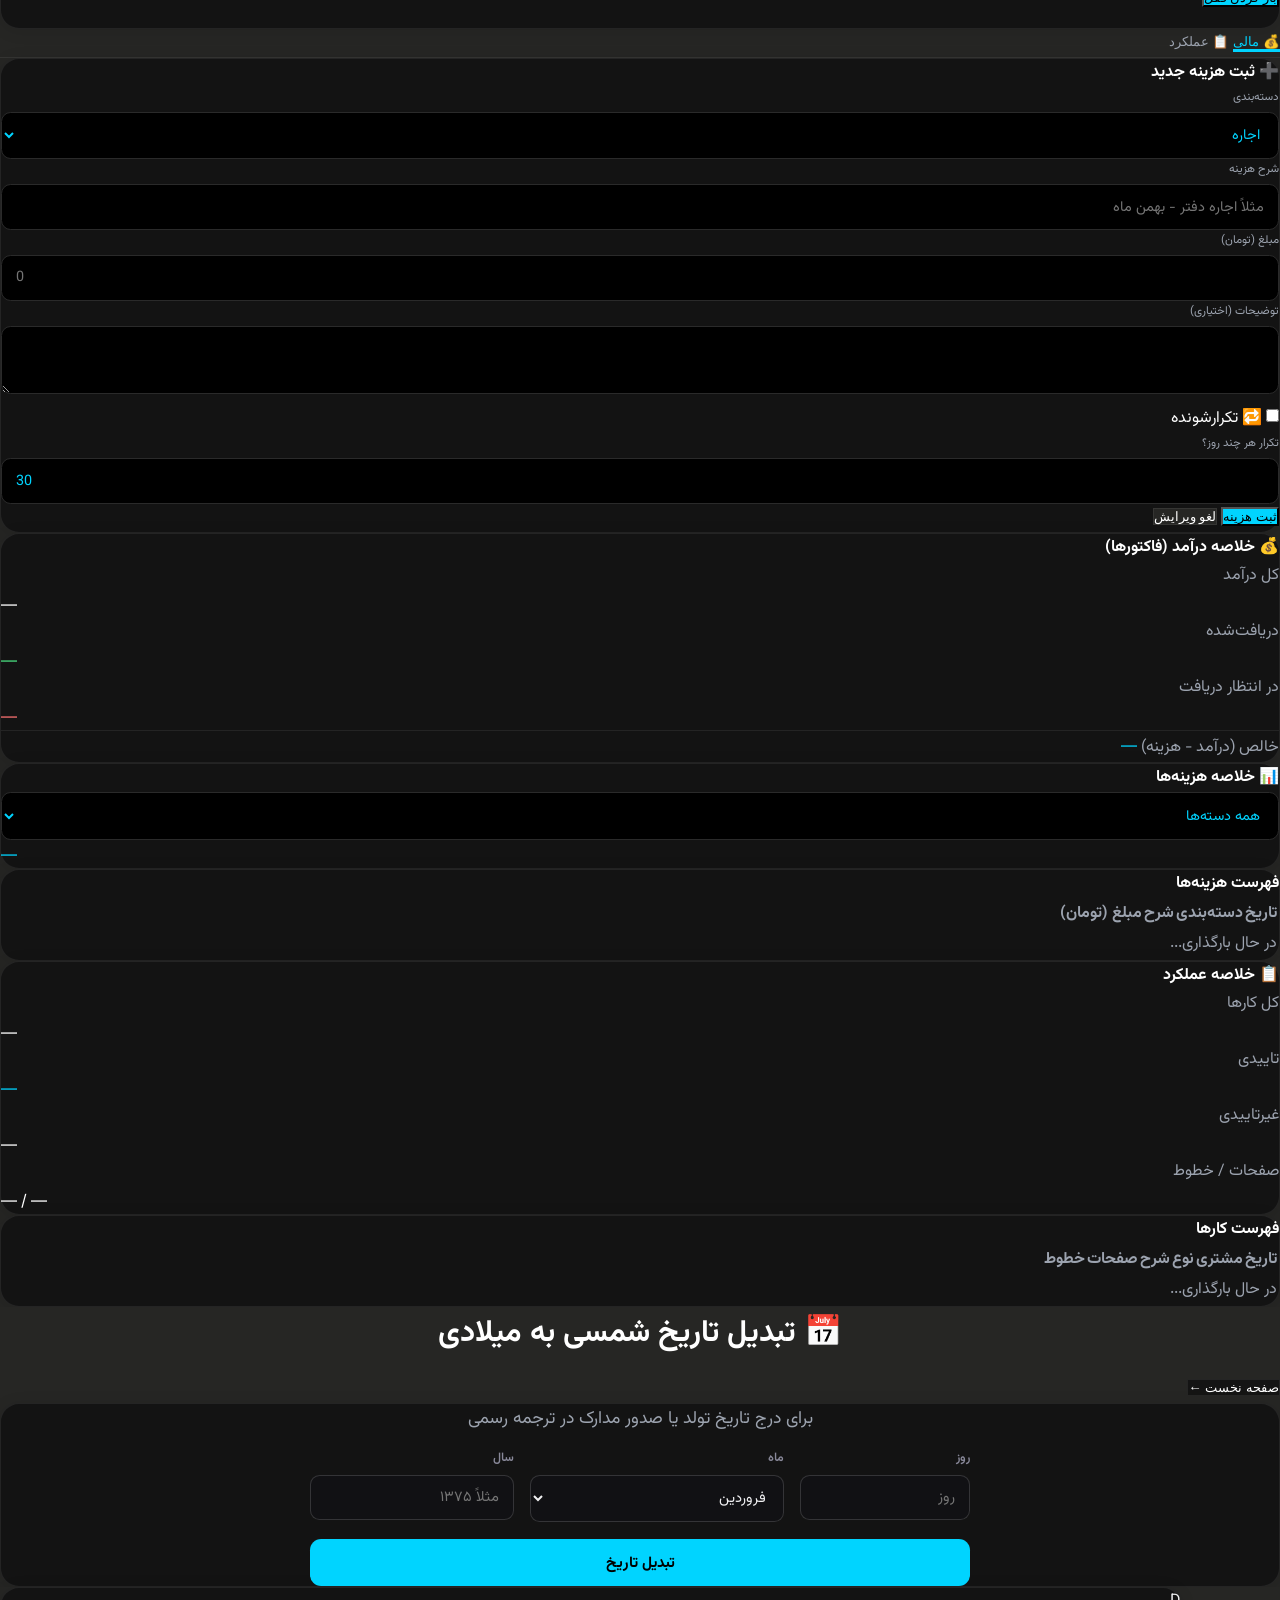
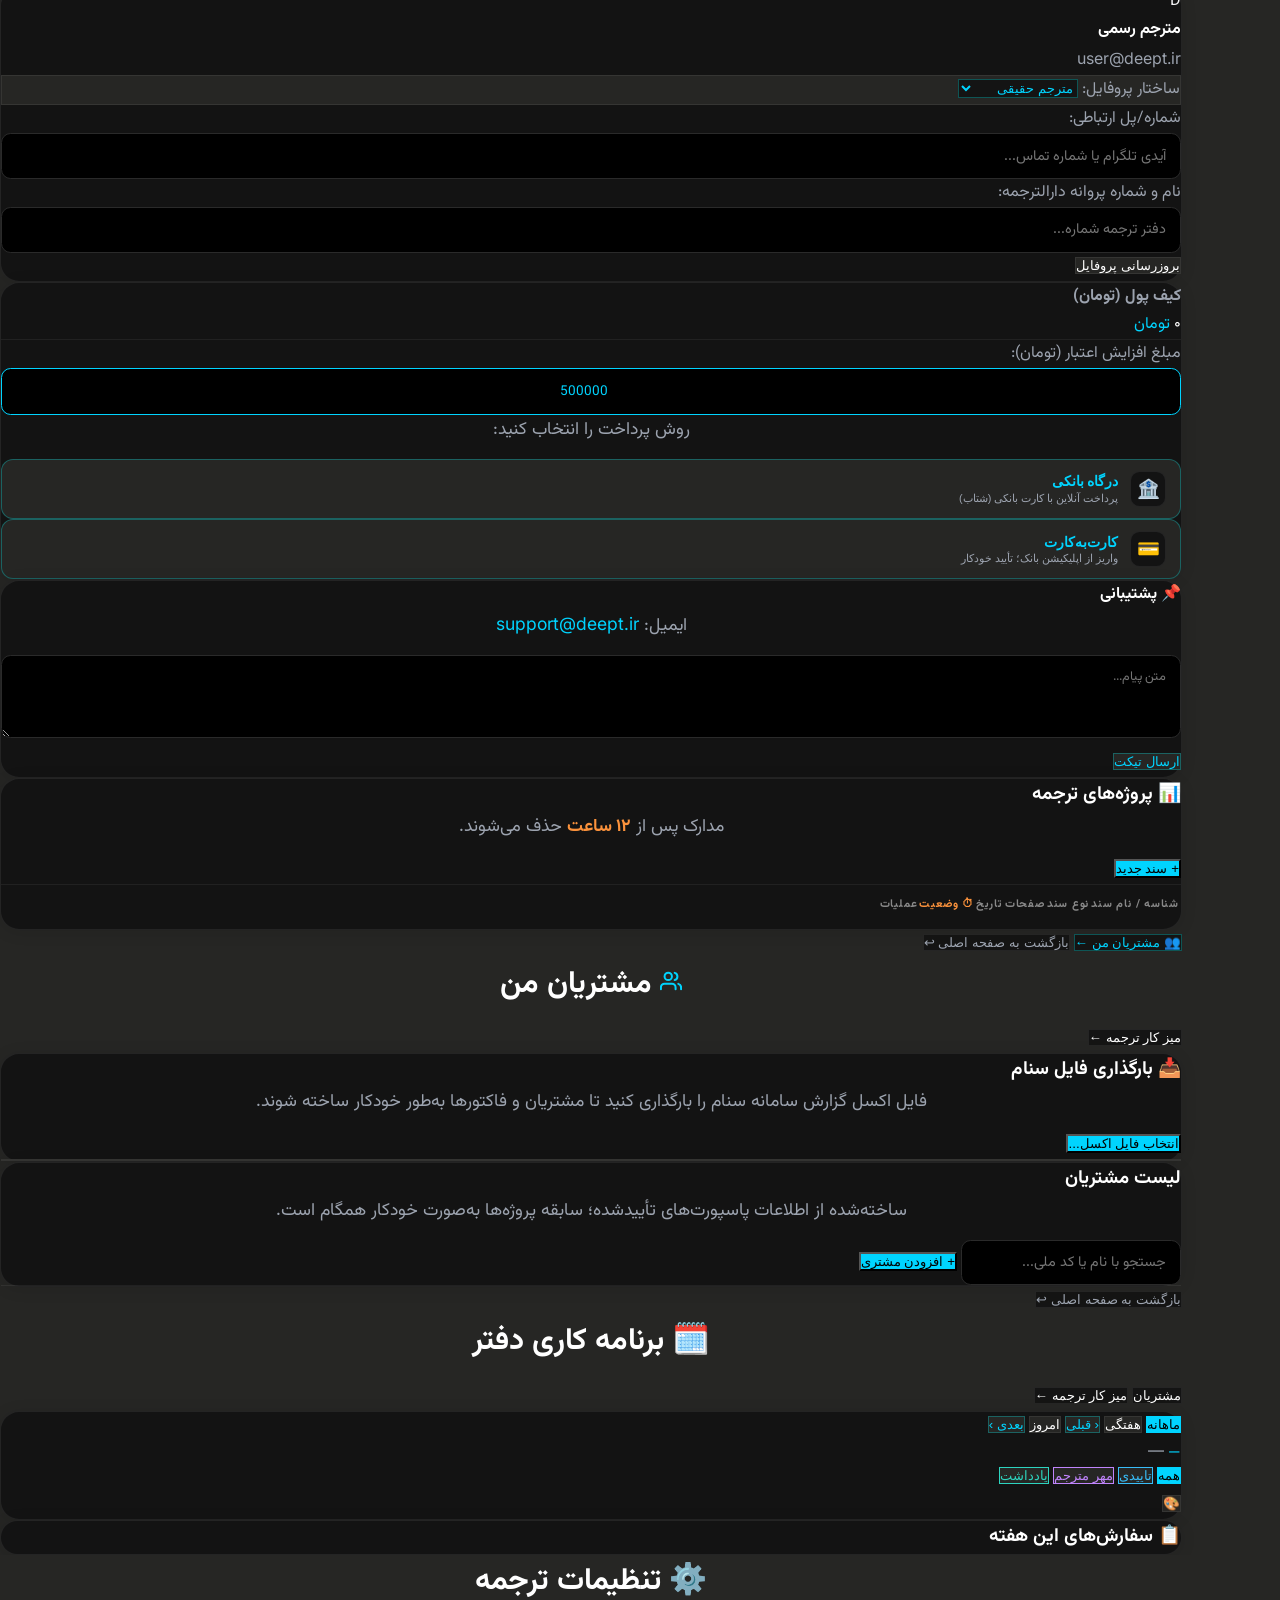
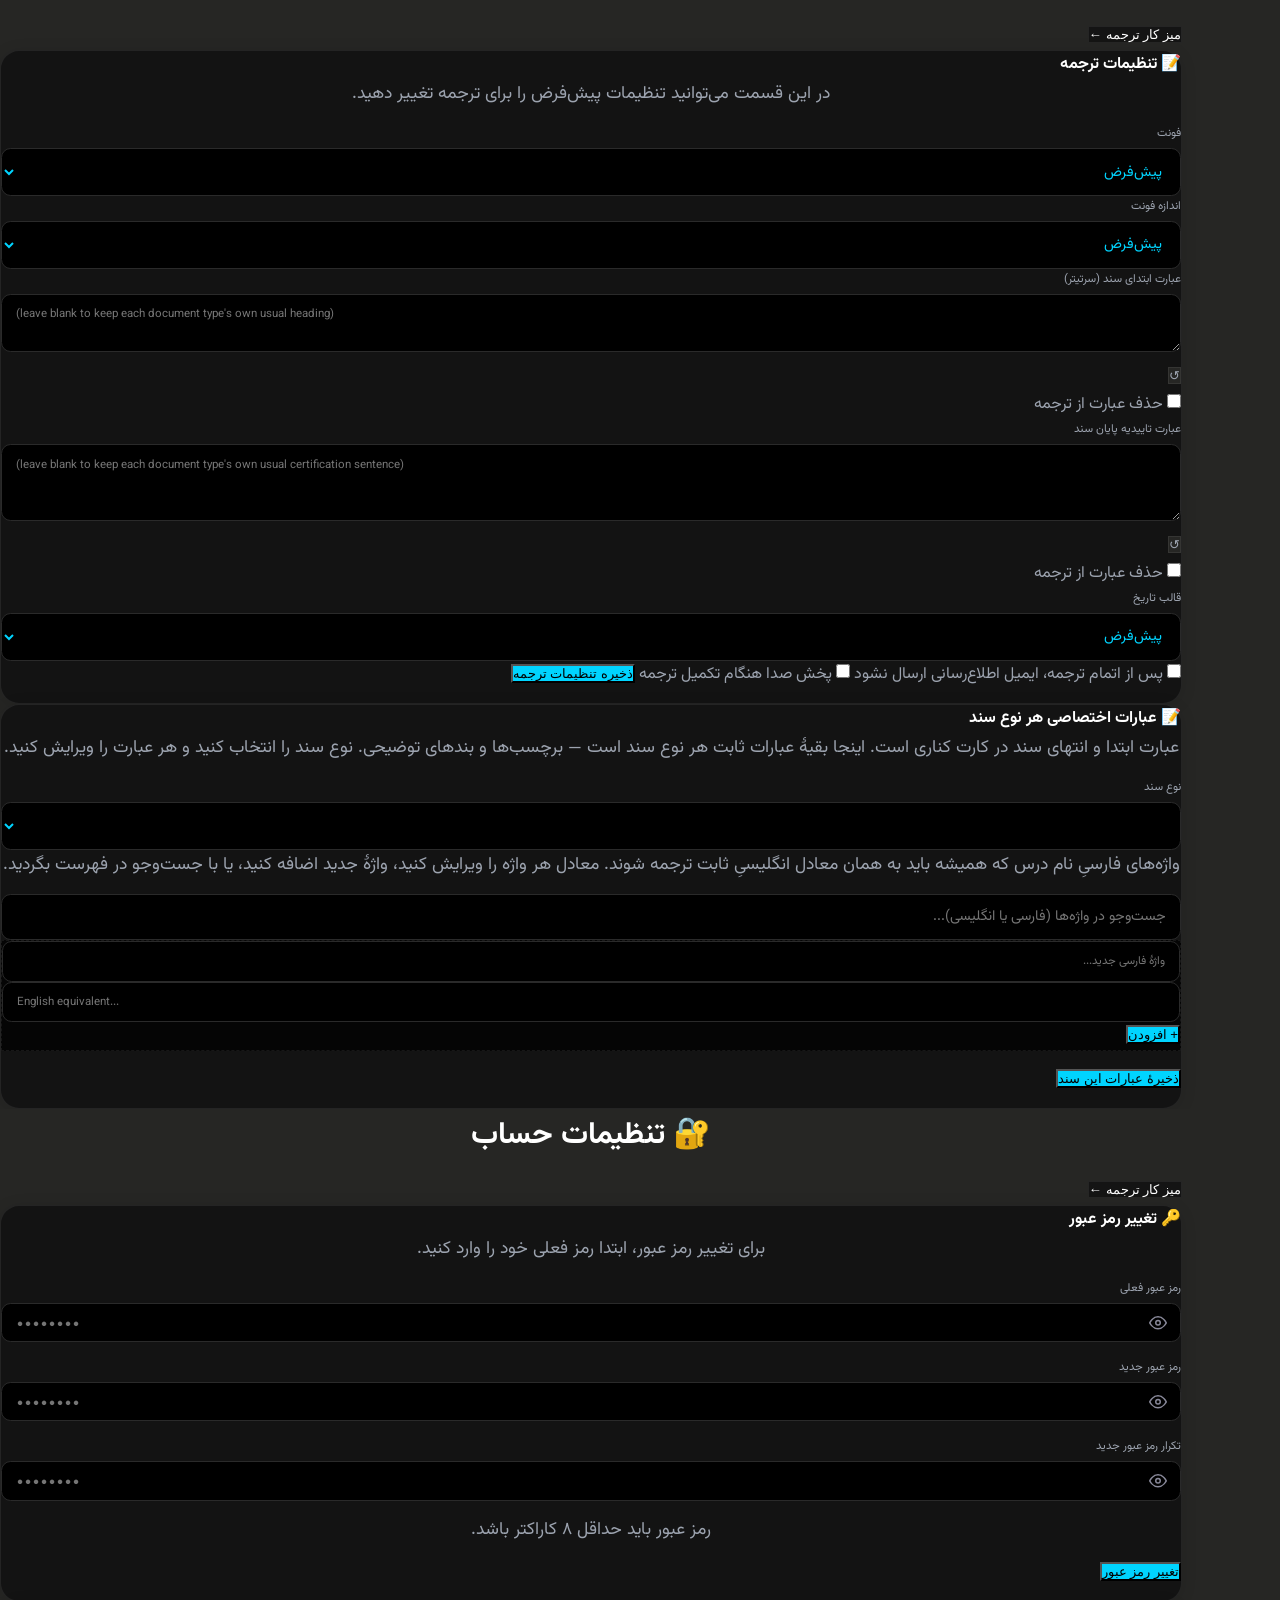
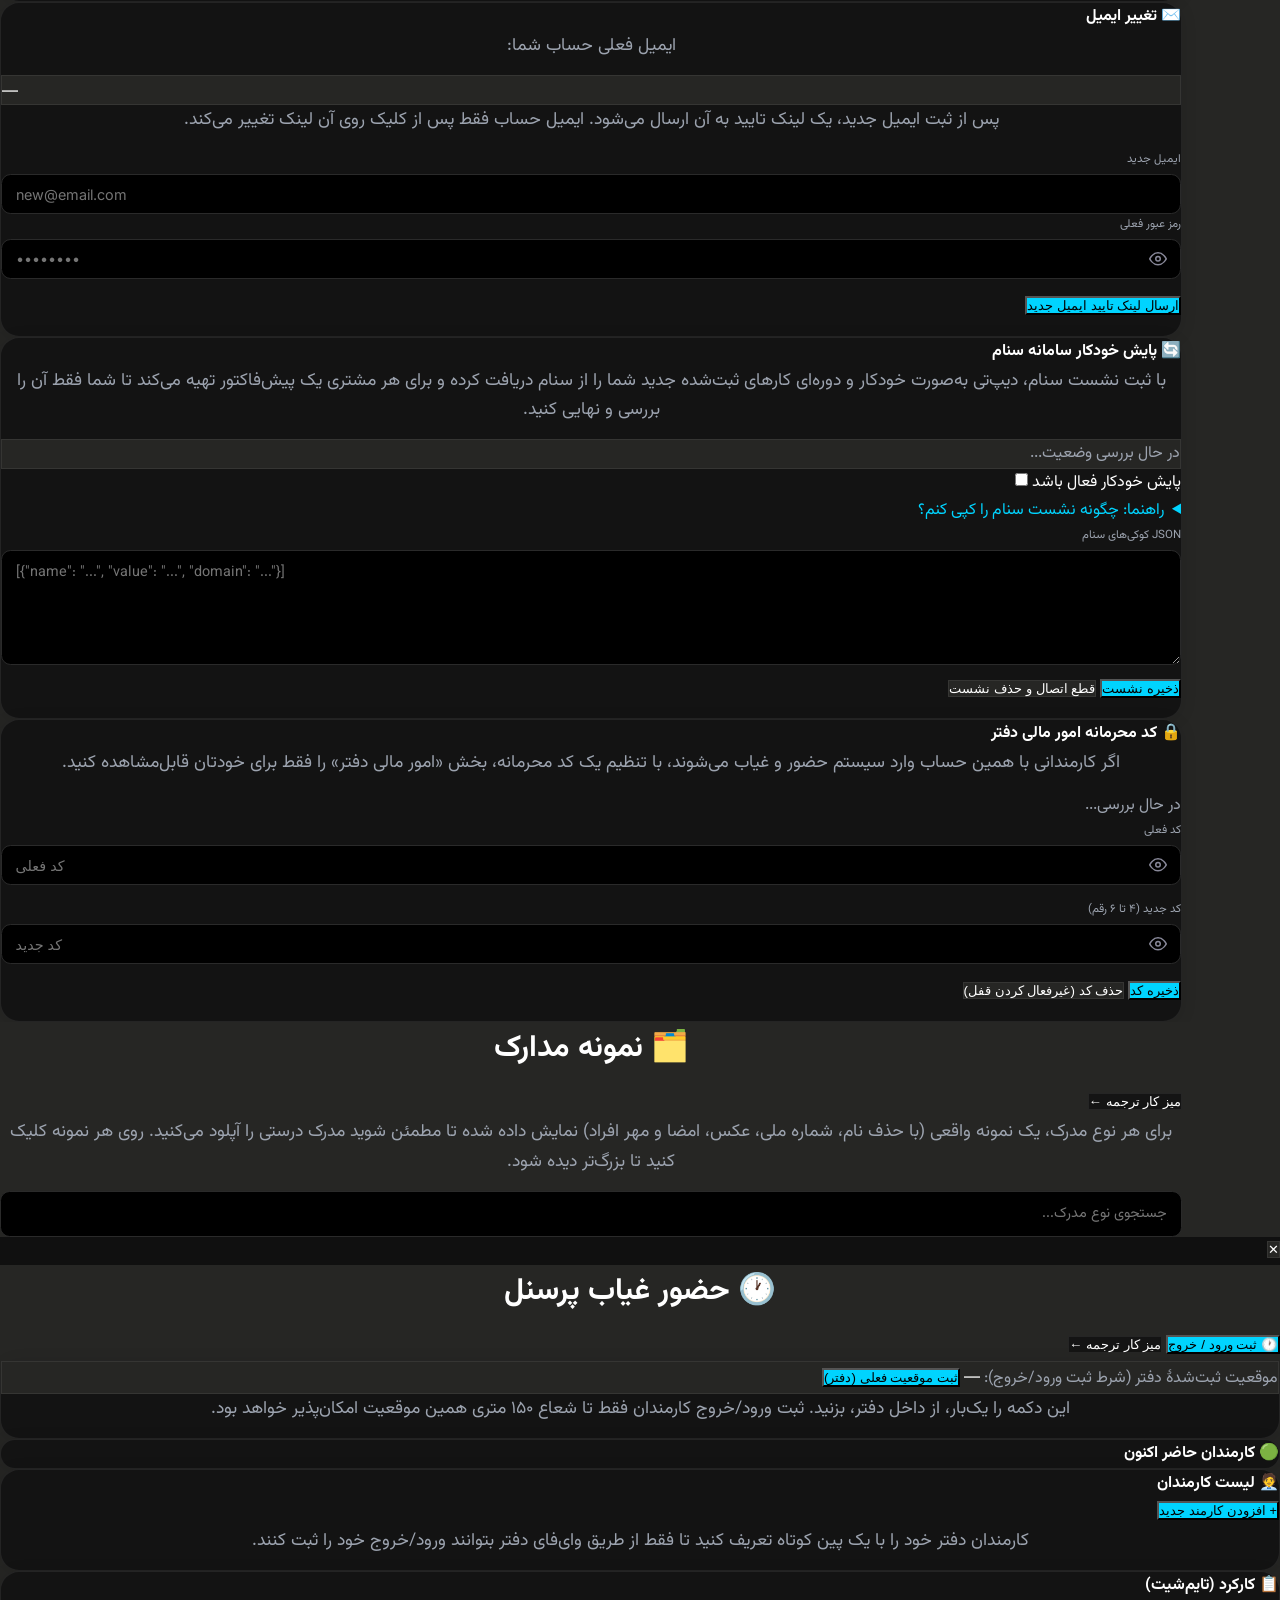
==== commit 2cb7fe76: "Merge عملکرد rows into سابقه پروژه‌ها و اسناد instead of a separate list The separate "📋 کارهای ثبت‌" ====
--- a/index.html
+++ b/index.html
@@ -512,6 +512,7 @@
         <span class="flex items-center gap-1 text-[10px]" style="color:var(--text-muted);"><span style="width:8px;height:8px;border-radius:50%;background:#4ade80;display:inline-block;"></span>ترجمه ماشینی</span>
         <span class="flex items-center gap-1 text-[10px]" style="color:var(--text-muted);"><span style="width:8px;height:8px;border-radius:50%;background:#38bdf8;display:inline-block;"></span>وارد شده از سنام</span>
         <span class="flex items-center gap-1 text-[10px]" style="color:var(--text-muted);"><span style="width:8px;height:8px;border-radius:50%;background:#fbbf24;display:inline-block;"></span>ردیف دستی (پیش‌نویس فاکتور)</span>
+                        <span class="flex items-center gap-1 text-[10px]" style="color:var(--text-muted);"><span style="width:8px;height:8px;border-radius:50%;background:#a78bfa;display:inline-block;"></span>ثبت ترجمه (عملکرد)</span>
     </div>
     <p class="text-[11px] mb-2" style="color:var(--text-muted);">تیک هر مورد را بزنید، سپس «ثبت پیش‌نویس فاکتور» را بزنید تا به پیش‌نویس فاکتور پایین اضافه شود و در آنجا قابل ویرایش باشد.</p>
     <div id="cd-activity-bulk-bar" class="hidden flex items-center gap-2 flex-wrap p-2 rounded-lg mb-2" style="background:var(--bg-main);border:1px solid var(--accent);">
@@ -2215,6 +2216,7 @@
                         <span class="flex items-center gap-1 text-[10px]" style="color:var(--text-muted);"><span style="width:8px;height:8px;border-radius:50%;background:#4ade80;display:inline-block;"></span>ترجمه ماشینی</span>
                         <span class="flex items-center gap-1 text-[10px]" style="color:var(--text-muted);"><span style="width:8px;height:8px;border-radius:50%;background:#38bdf8;display:inline-block;"></span>وارد شده از سنام</span>
                         <span class="flex items-center gap-1 text-[10px]" style="color:var(--text-muted);"><span style="width:8px;height:8px;border-radius:50%;background:#fbbf24;display:inline-block;"></span>ردیف دستی (پیش‌نویس فاکتور)</span>
+                        <span class="flex items-center gap-1 text-[10px]" style="color:var(--text-muted);"><span style="width:8px;height:8px;border-radius:50%;background:#a78bfa;display:inline-block;"></span>ثبت ترجمه (عملکرد)</span>
                     </div>
                     <p class="text-[11px] mb-2" style="color:var(--text-muted);">تیک هر مورد را بزنید، سپس «ثبت پیش‌نویس فاکتور» را بزنید تا به پیش‌نویس فاکتور اضافه شود و در آنجا قابل ویرایش باشد.</p>
                     <div id="cp-activity-bulk-bar" class="hidden flex items-center gap-2 flex-wrap p-2 rounded-lg mb-2" style="background:var(--bg-main);border:1px solid var(--accent);">
@@ -2293,35 +2295,6 @@
                     <div id="cp-invoices-list" class="space-y-2"></div>
                 </div>
             </div>
-
-            <!-- عملکرد (office_jobs.py) -- a pure performance log, never an
-                 invoice line item, so kept as its own simple list rather
-                 than mixed into "سابقه پروژه‌ها و اسناد" above (that table's
-                 checkbox/edit/billing logic assumes every row has a price
-                 and can become an invoice line; these never do). ─────── -->
-            <div class="workspace-panel p-5">
-                <div class="flex items-center justify-between mb-3 flex-wrap gap-2">
-                    <h3 class="text-sm font-black flex items-center gap-1.5" style="color:var(--text-main);">📋 کارهای ثبت‌شده (عملکرد) <span class="en" style="color:var(--text-muted);">(<span id="cp-oj-count">۰</span>)</span></h3>
-                    <button type="button" onclick="openOfficeJobModal()" class="text-[11px] font-black px-3 py-1.5 rounded-lg transition" style="background:var(--accent);color:var(--btn-text-on-accent);">+ ثبت ترجمه</button>
-                </div>
-                <div class="overflow-x-auto">
-                    <table class="w-full text-sm text-right">
-                        <thead>
-                            <tr style="border-bottom:1px solid var(--divider);color:var(--text-muted);">
-                                <th class="py-2 px-2 font-bold">تاریخ</th>
-                                <th class="py-2 px-2 font-bold">نوع</th>
-                                <th class="py-2 px-2 font-bold">شرح</th>
-                                <th class="py-2 px-2 font-bold">صفحات</th>
-                                <th class="py-2 px-2 font-bold">خطوط</th>
-                                <th class="py-2 px-2 font-bold"></th>
-                            </tr>
-                        </thead>
-                        <tbody id="cp-oj-rows">
-                            <tr><td colspan="6" class="text-center py-6 text-sm" style="color:var(--text-muted);">در حال بارگذاری...</td></tr>
-                        </tbody>
-                    </table>
-                </div>
-            </div>
         </div>
 
         <!-- TAB: تقویم کاری -->
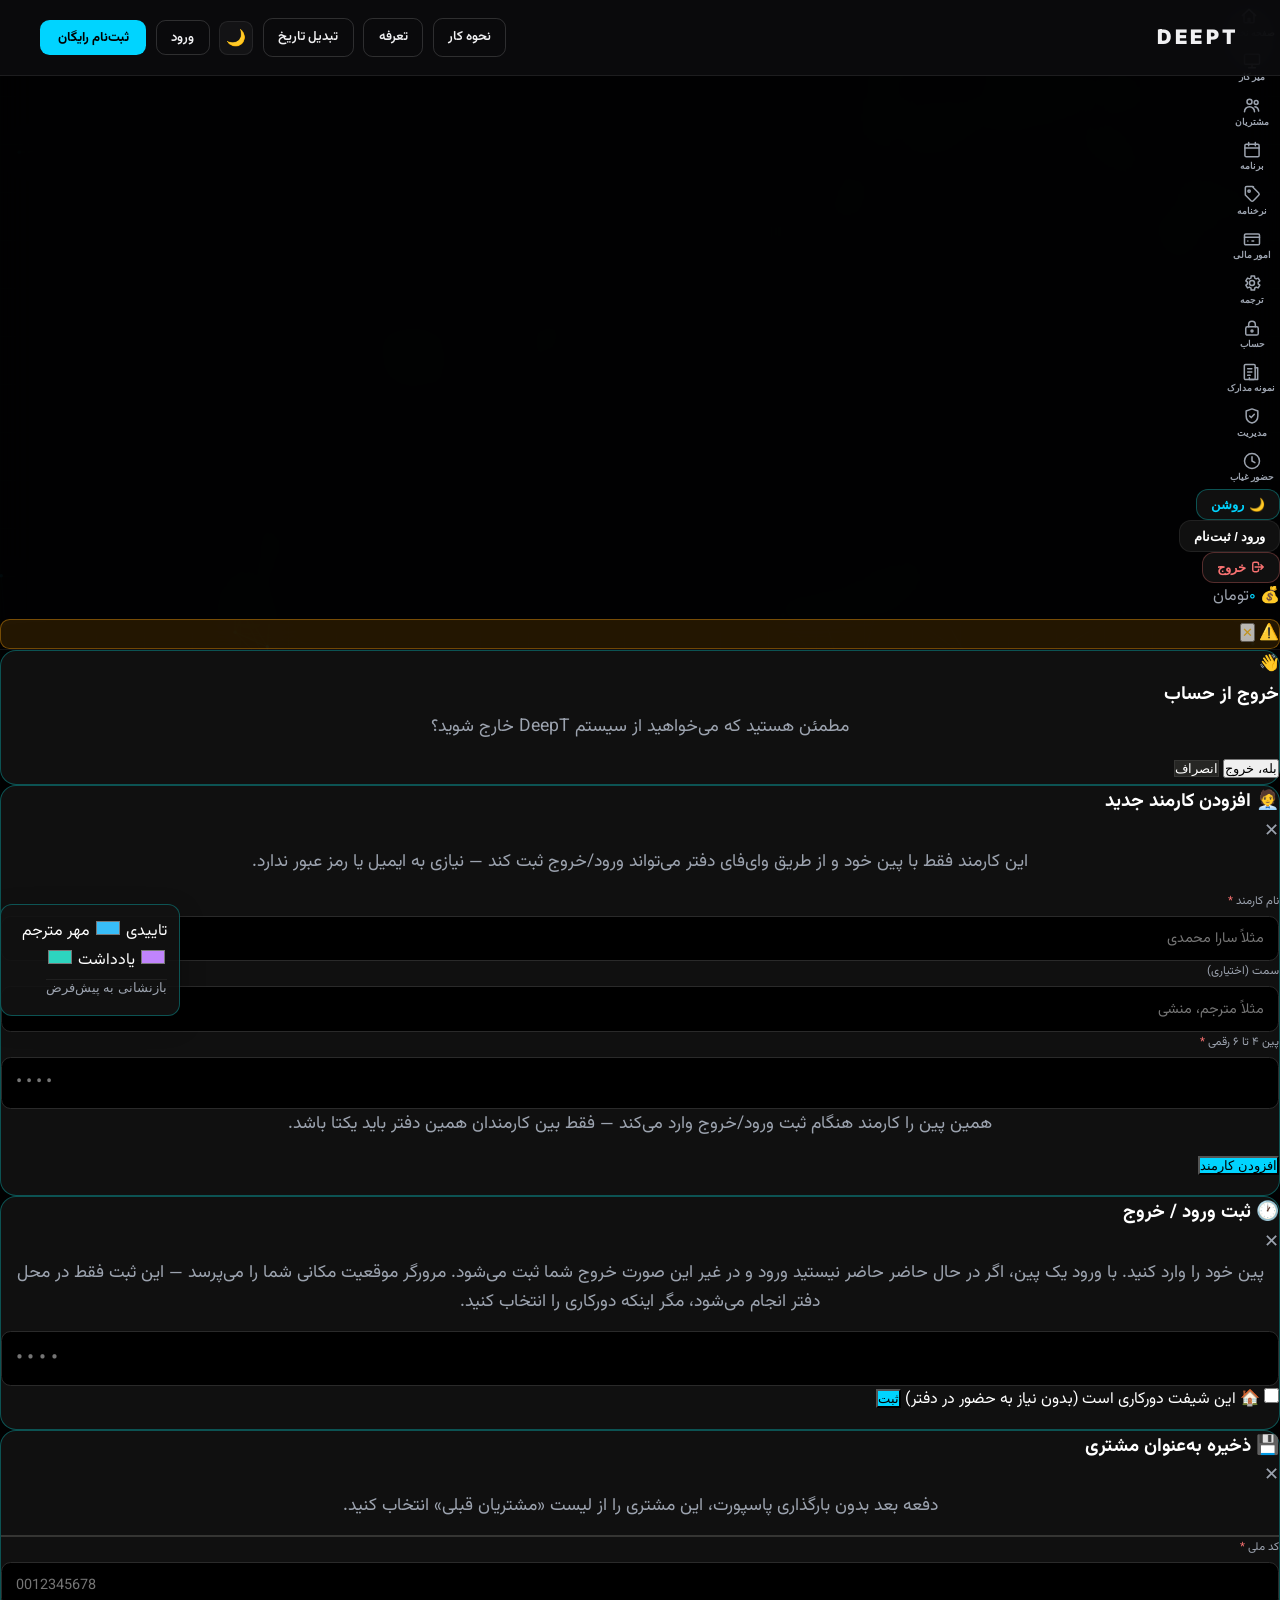
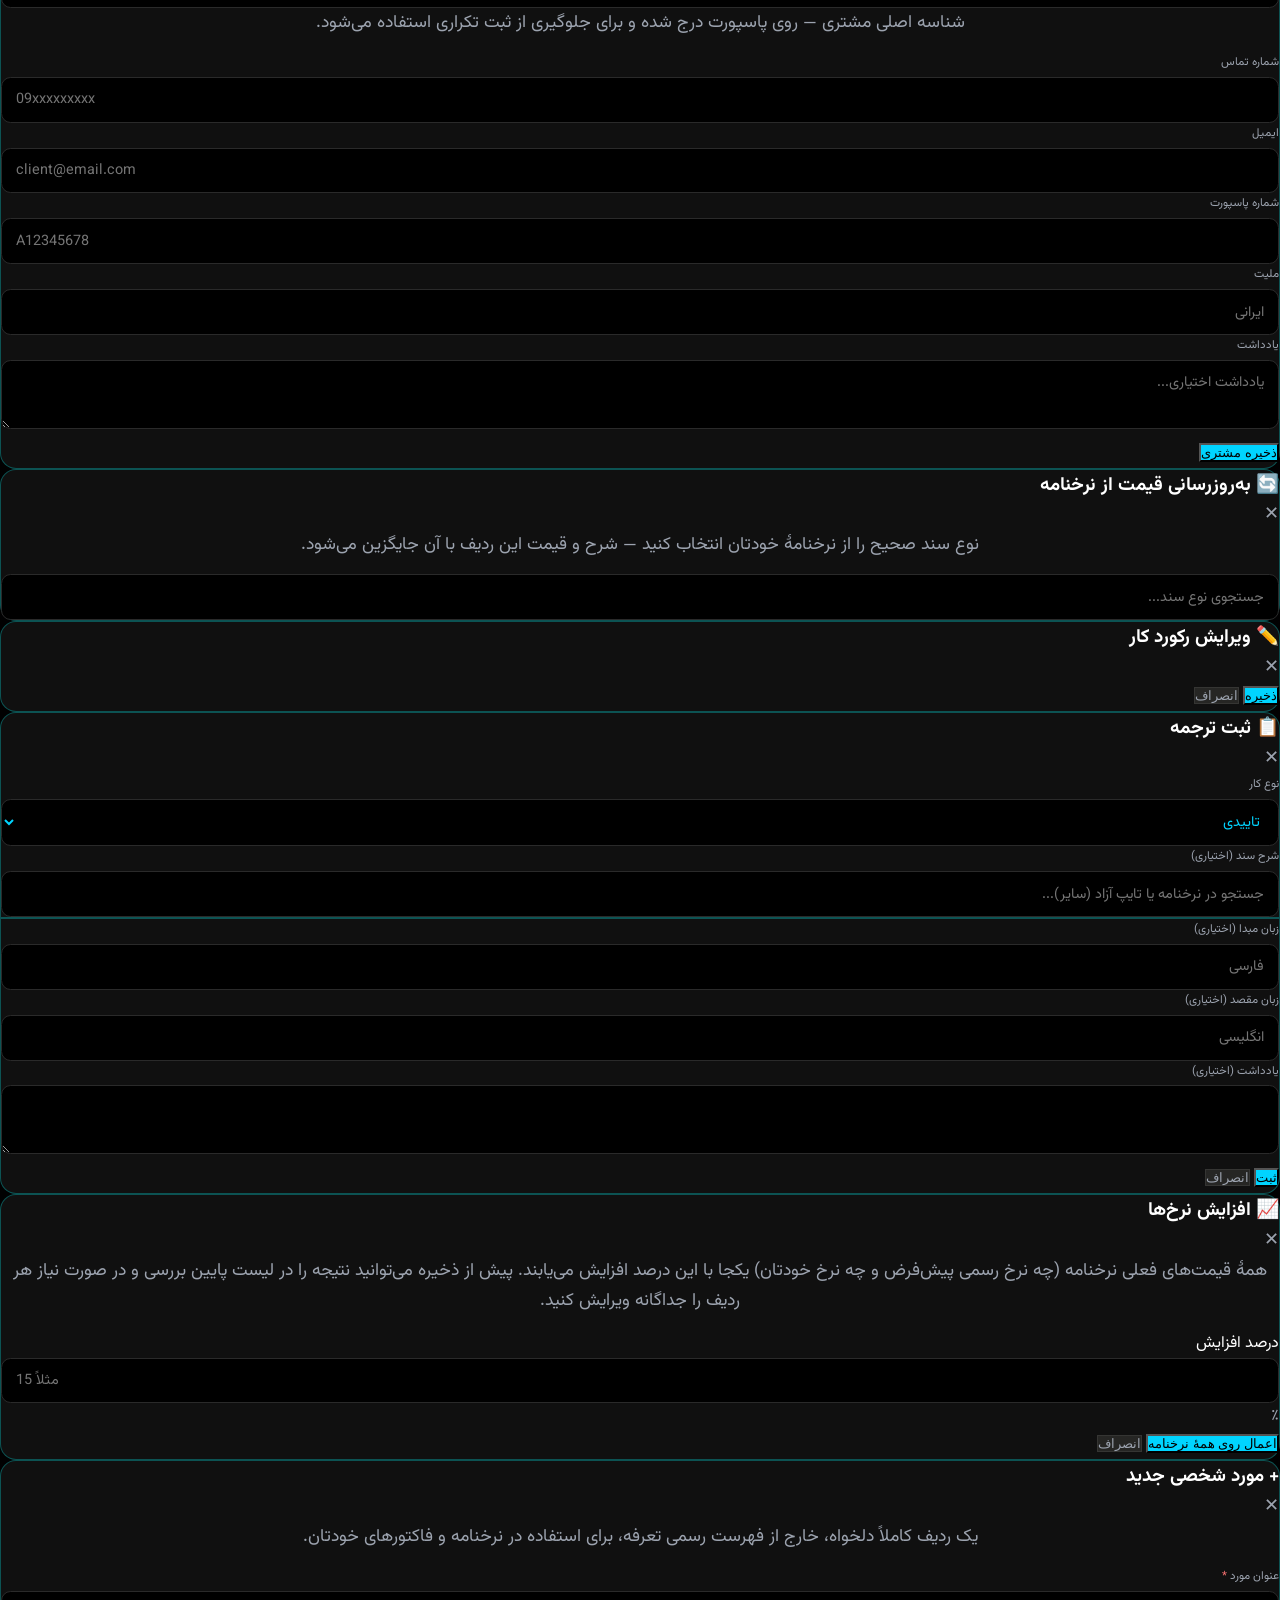
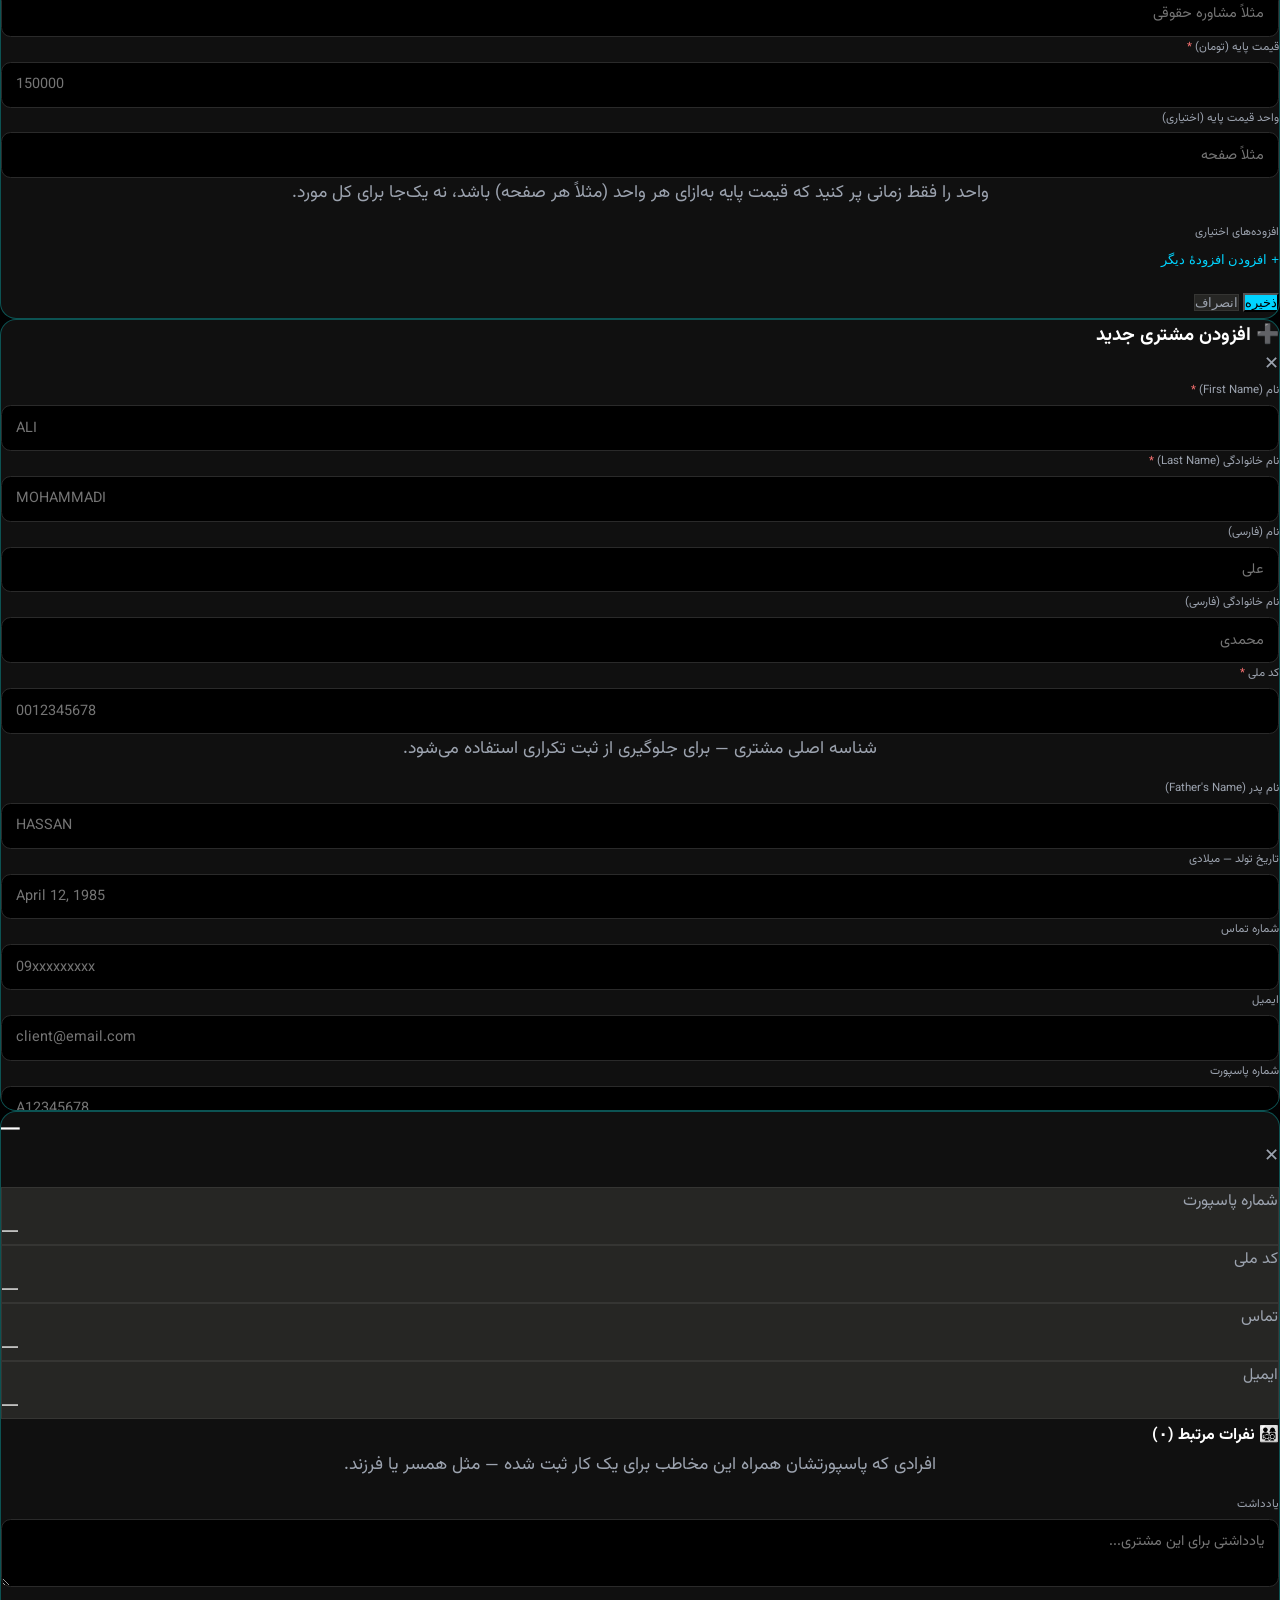
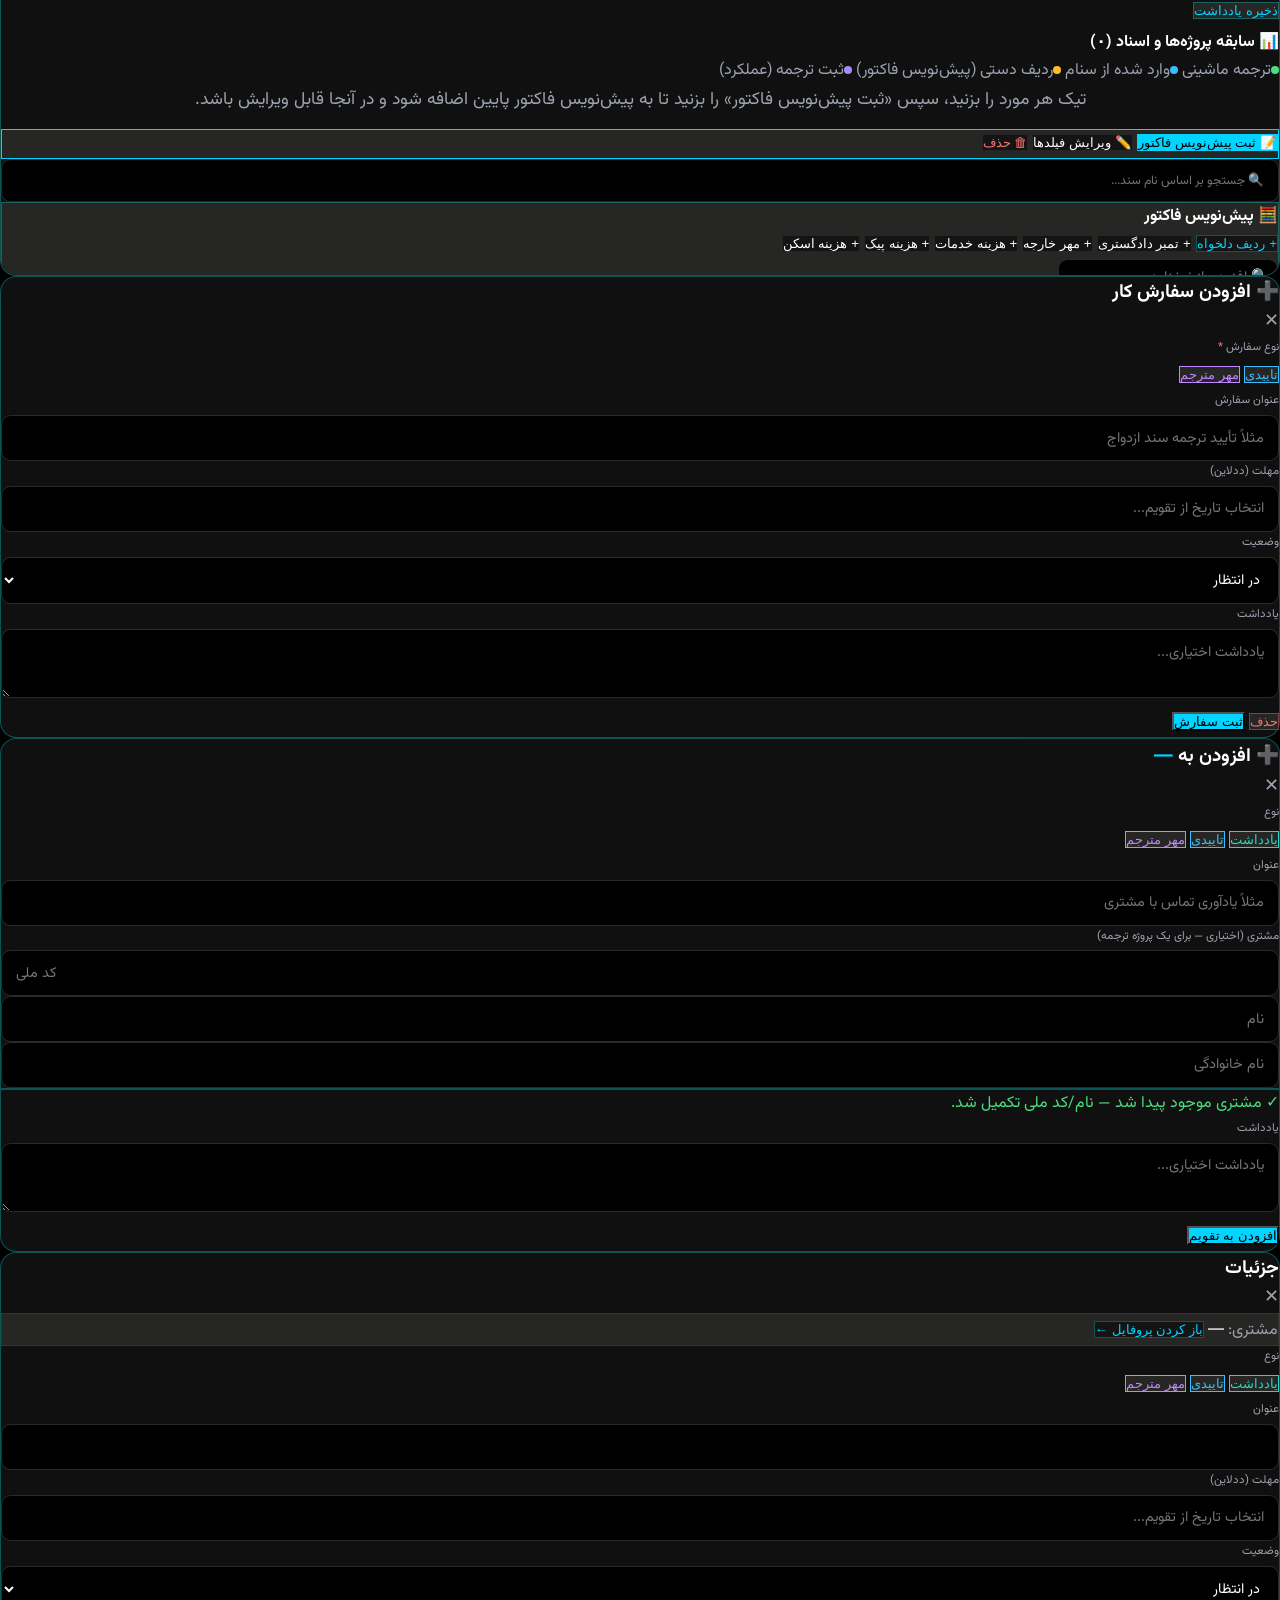
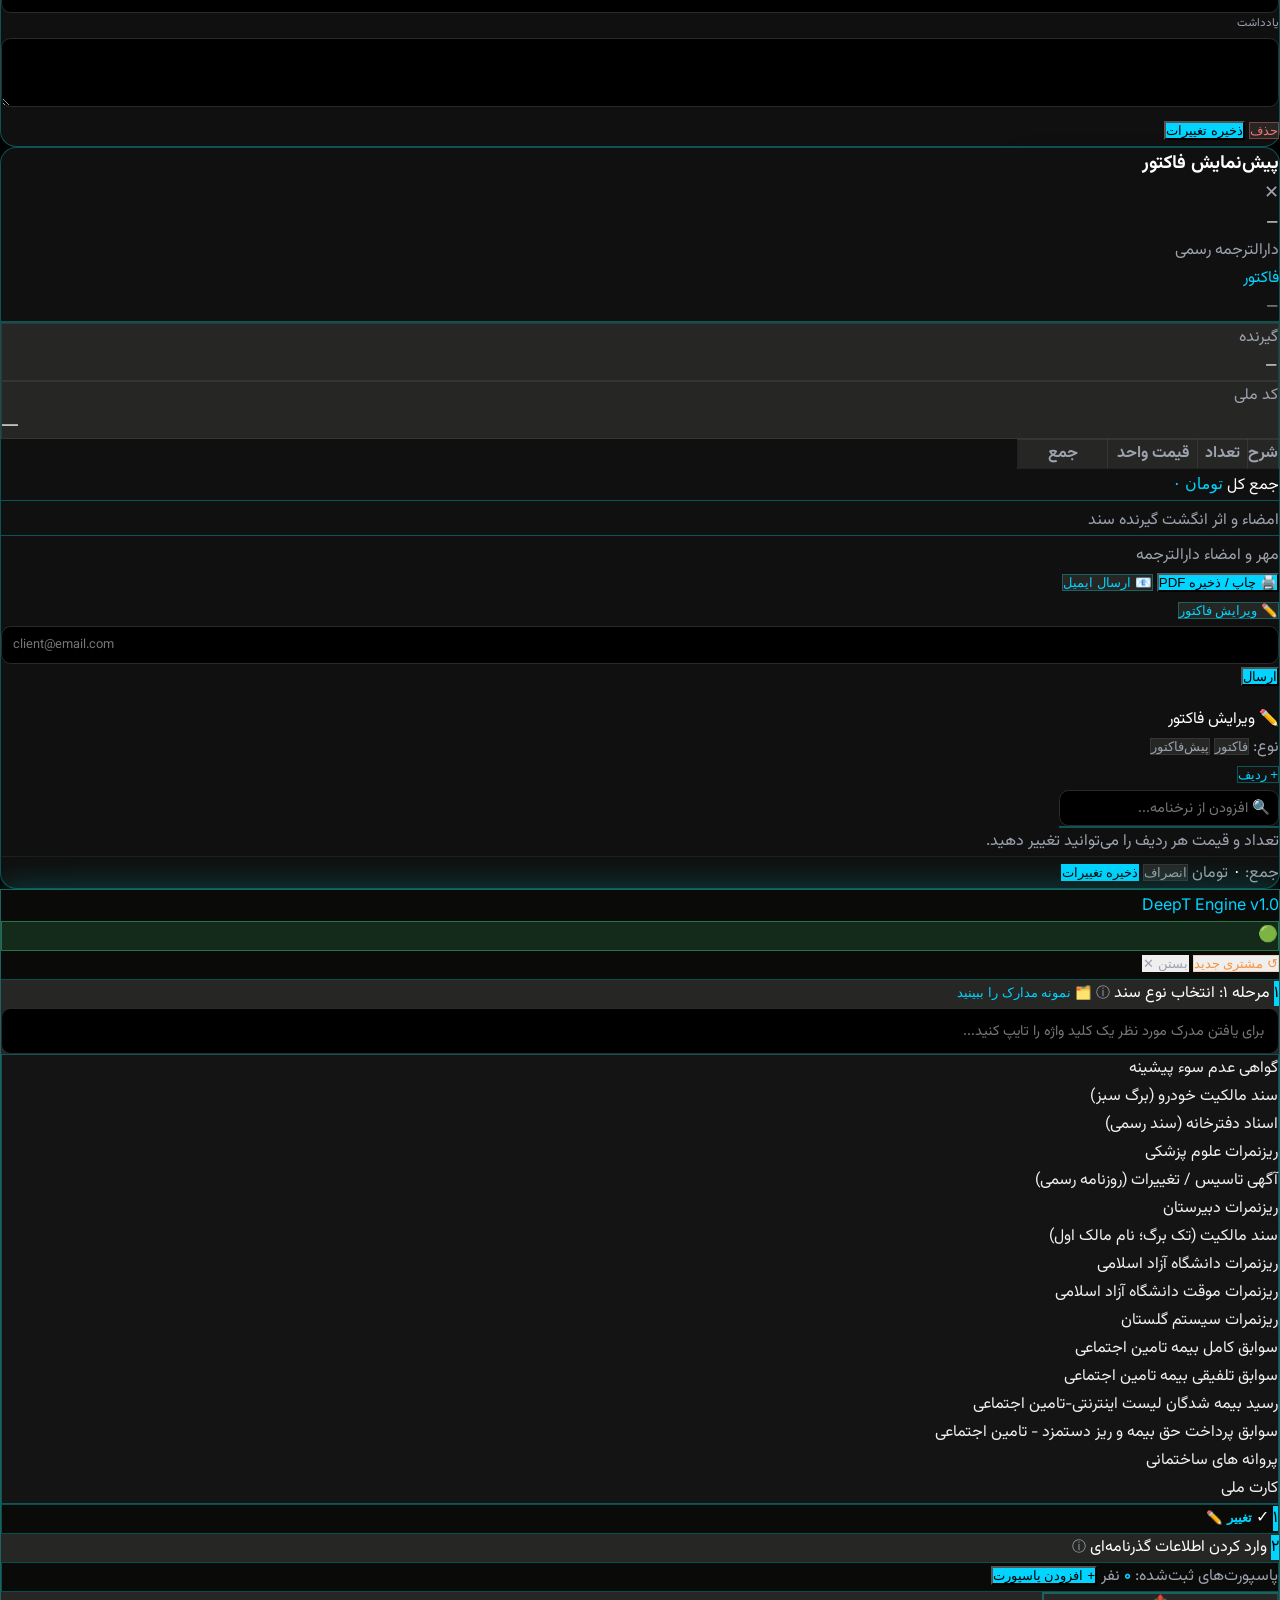
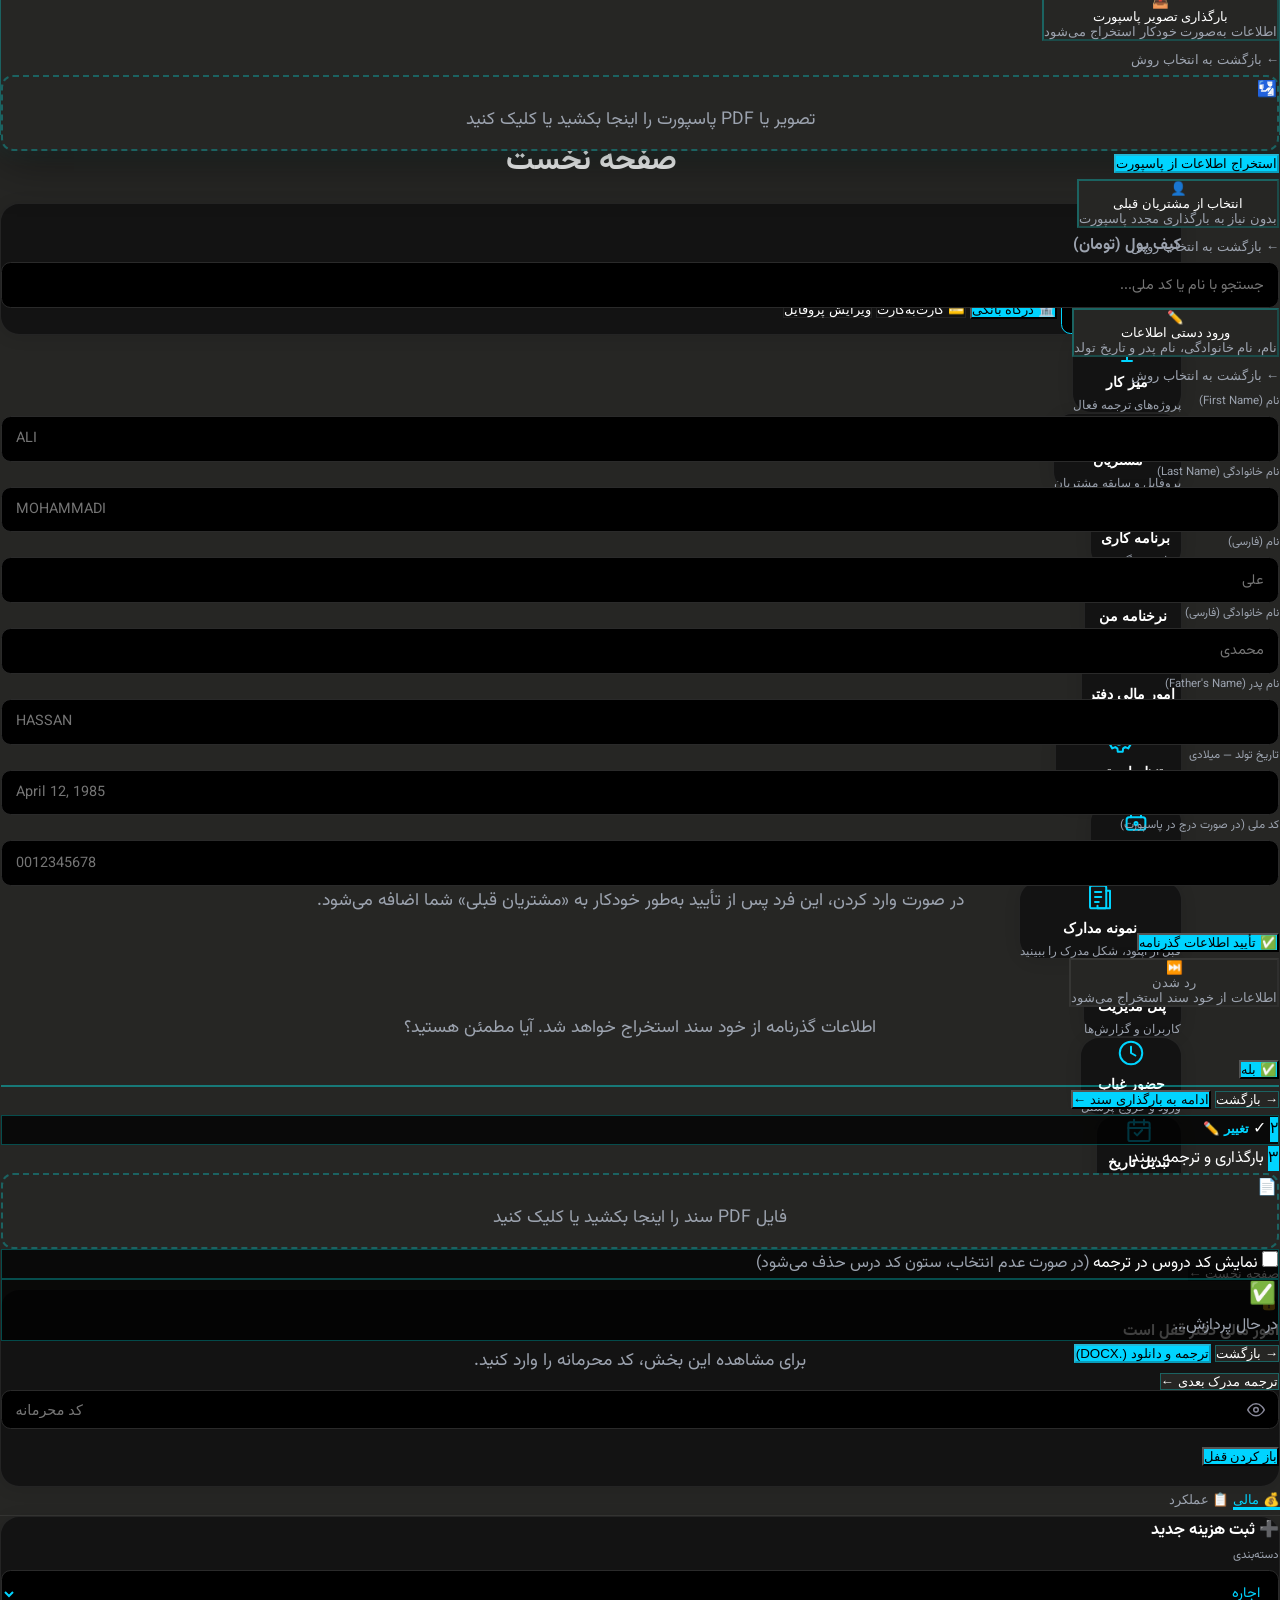
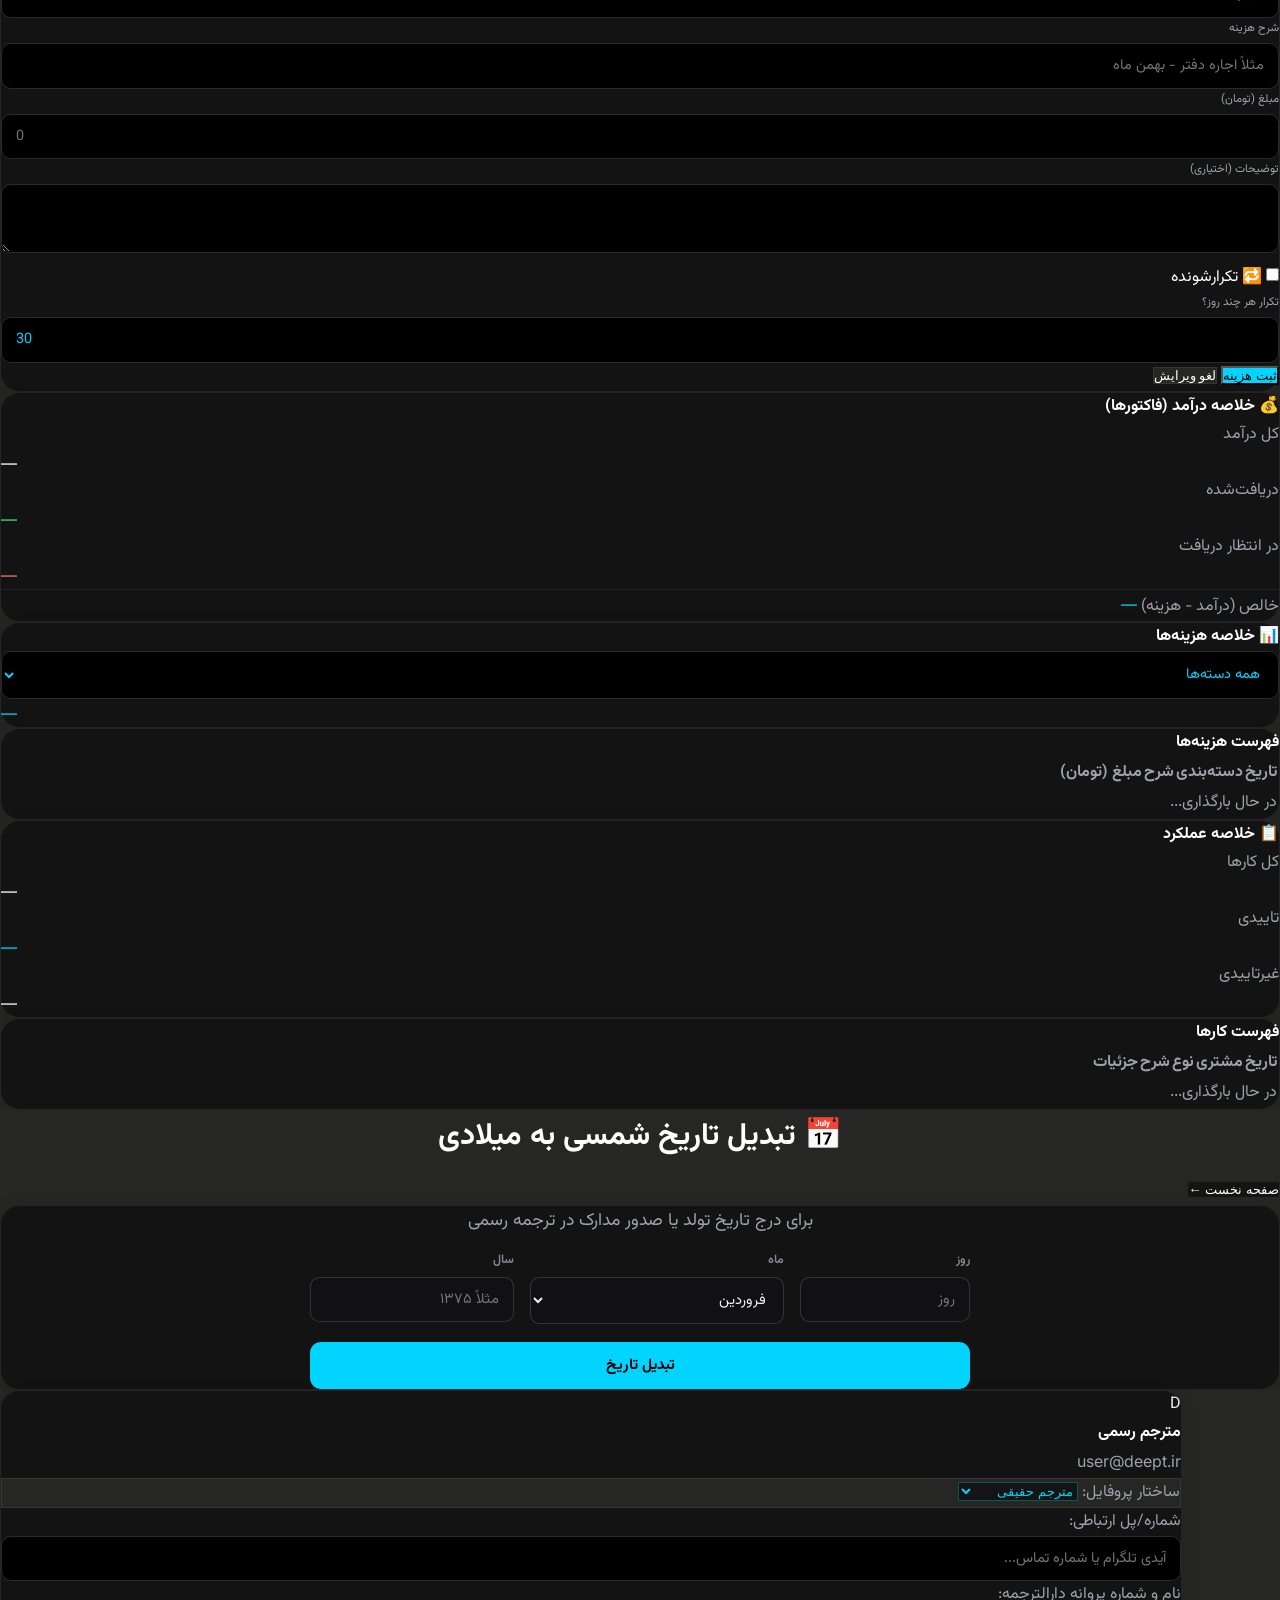
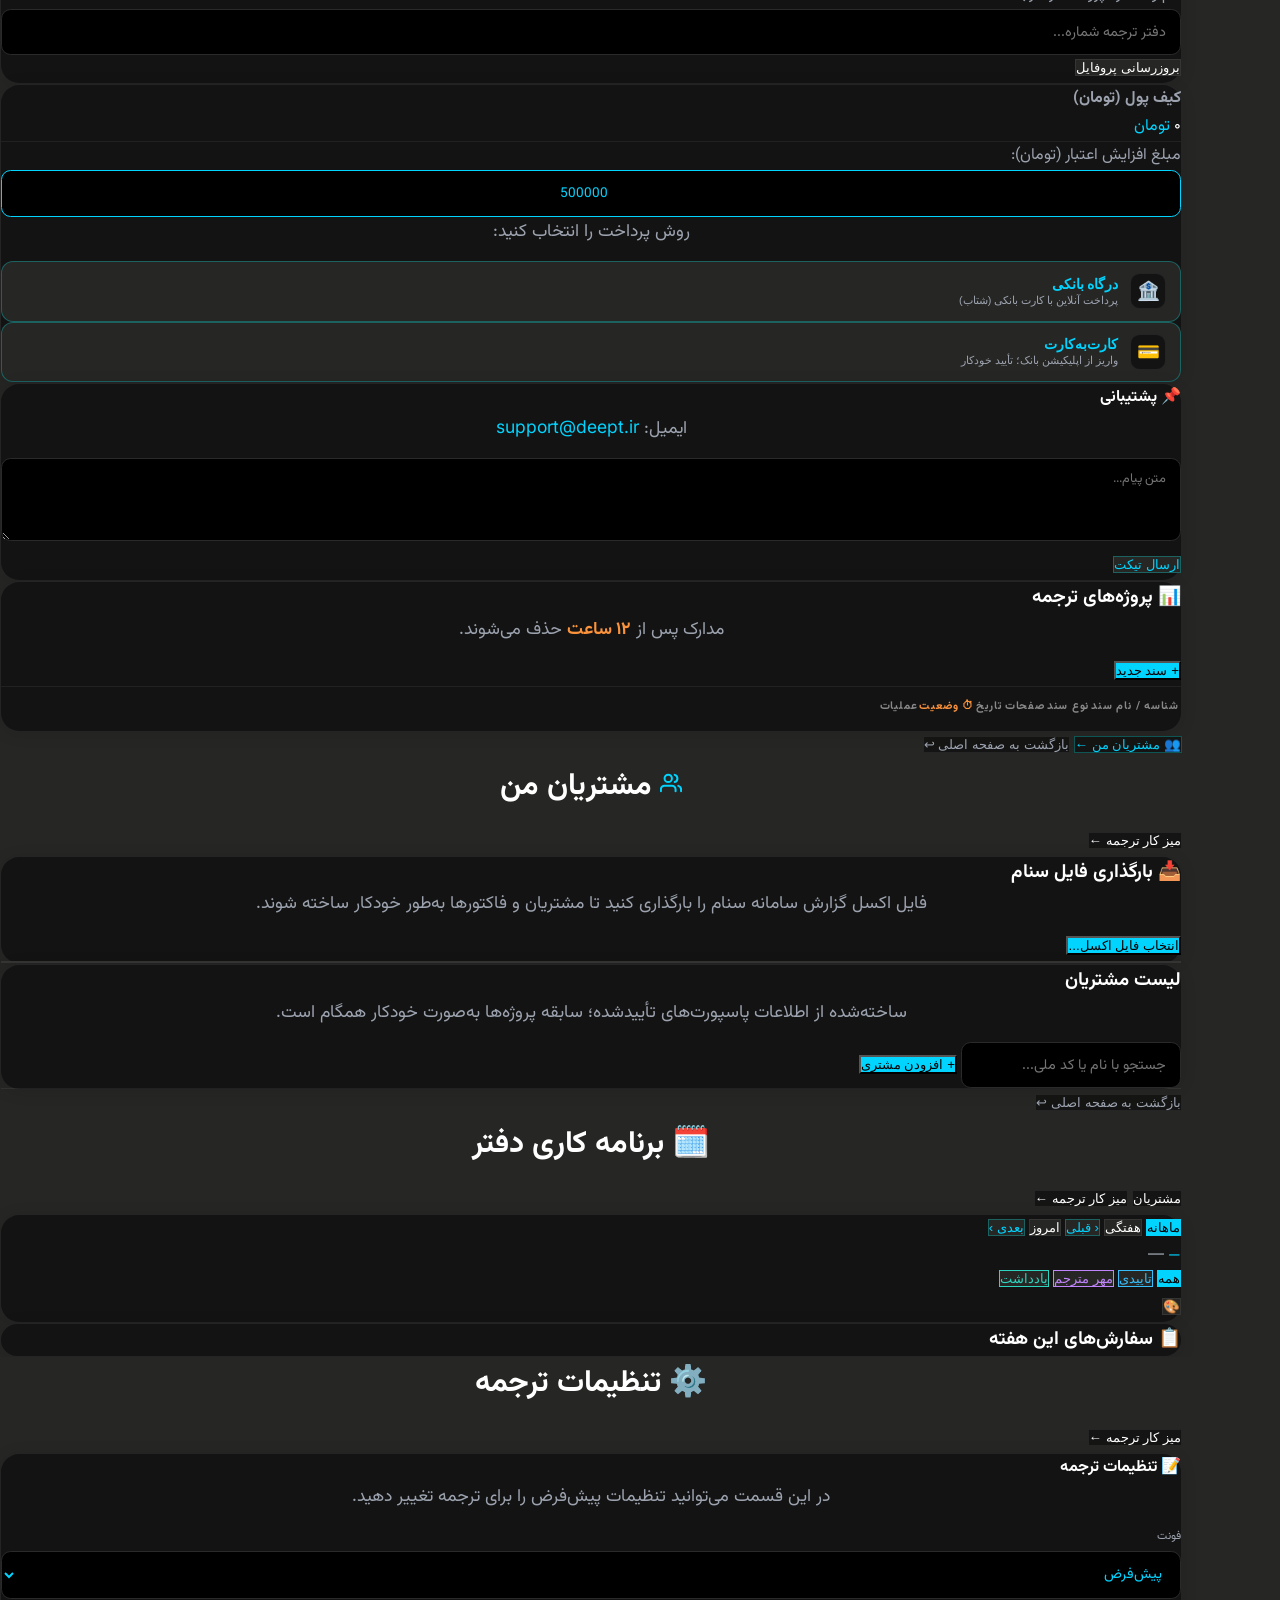
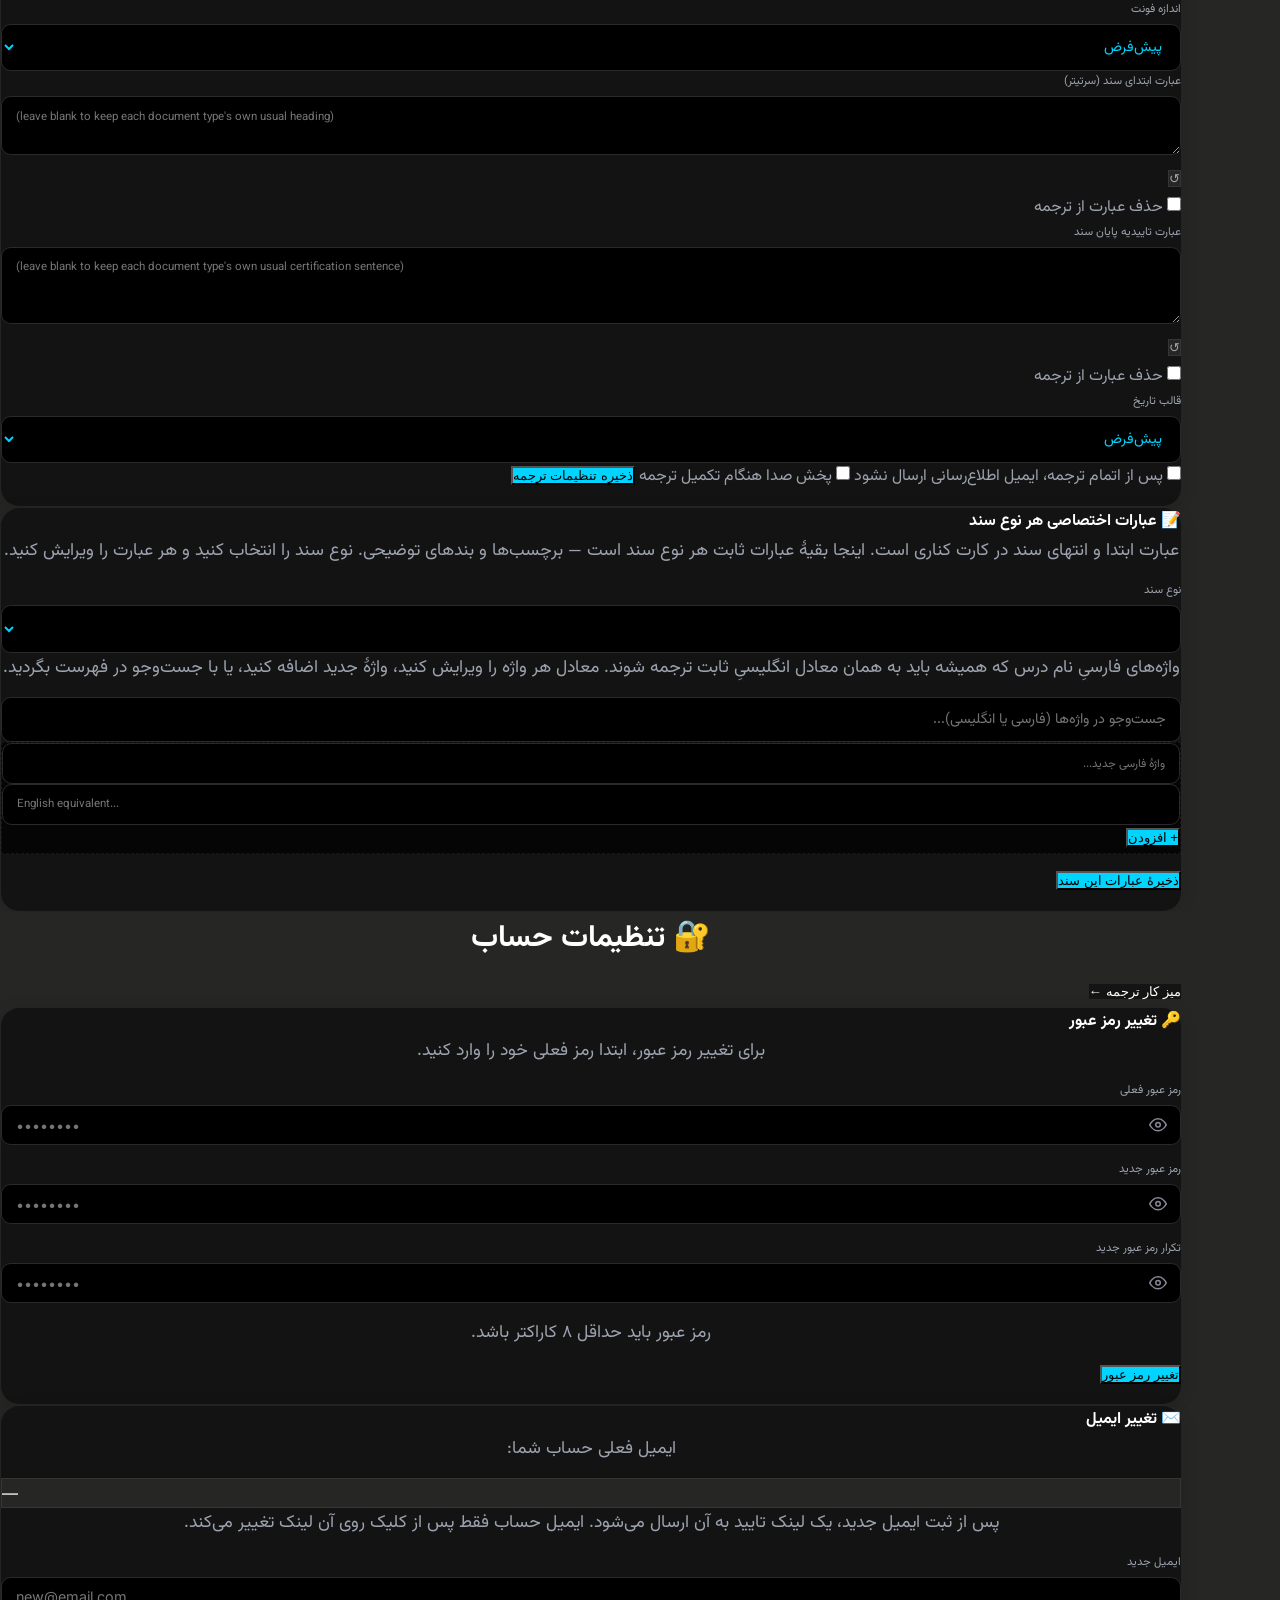
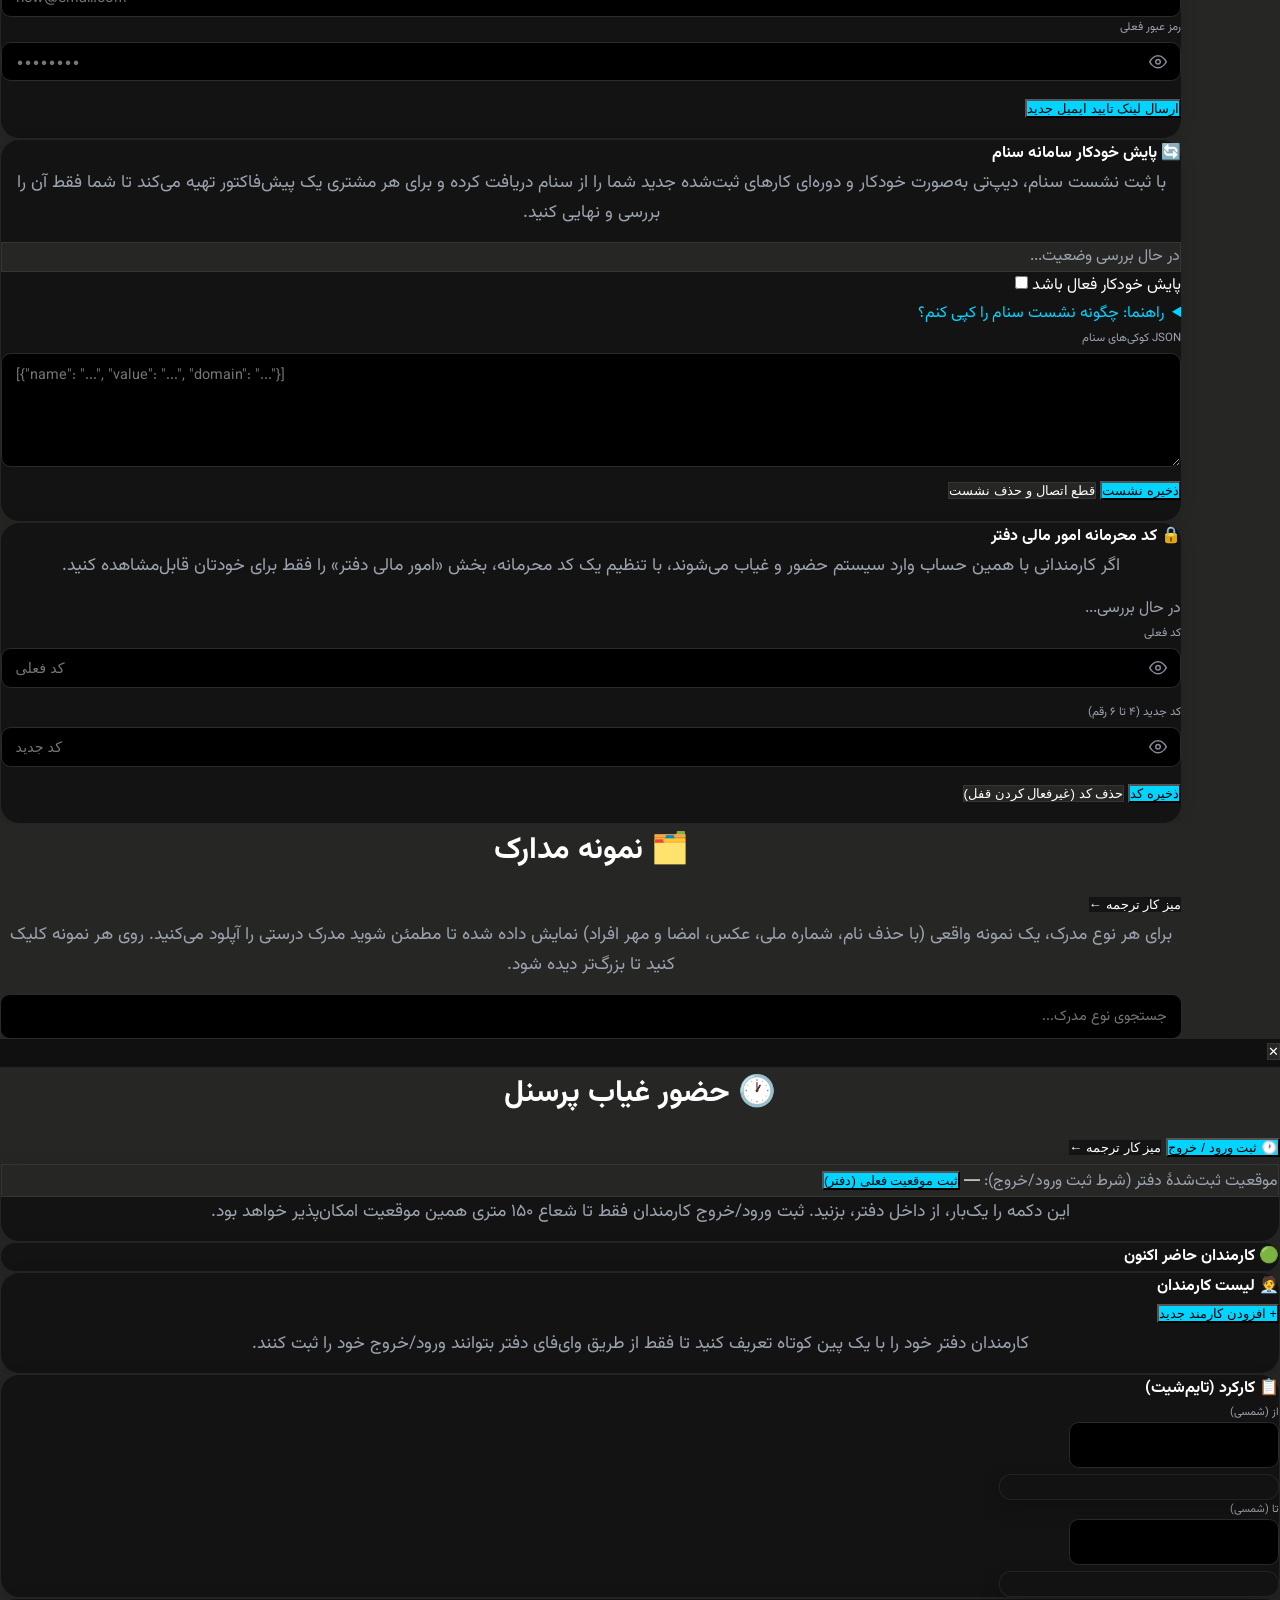
==== commit 1f8fb5c5: "ثبت ترجمه: دینامیک quantities matching نرخنامه's own per-item shape Dropped generic تعداد صفحات/تعدا" ====
--- a/index.html
+++ b/index.html
@@ -328,7 +328,7 @@
          description not in the catalog) stays exactly as typed, since this
          never restricts to catalog-only values. See filterOfficeJobDocDropdown(). -->
     <div class="relative mb-3">
-      <input type="text" id="oj-description" class="auth-input" placeholder="جستجو در نرخنامه یا تایپ آزاد (سایر)..." autocomplete="off" oninput="filterOfficeJobDocDropdown()" onfocus="filterOfficeJobDocDropdown()">
+      <input type="text" id="oj-description" class="auth-input" placeholder="جستجو در نرخنامه یا تایپ آزاد (سایر)..." autocomplete="off" oninput="onOfficeJobDescriptionInput()" onfocus="filterOfficeJobDocDropdown()">
       <div id="oj-description-options" class="hidden z-50 rounded-lg" style="background:var(--card-surface); border:1px solid var(--border-color);"></div>
     </div>
 
@@ -343,16 +343,13 @@
       </div>
     </div>
 
-    <div class="grid grid-cols-2 gap-2 mb-3">
-      <div>
-        <label for="oj-pages" class="auth-label">تعداد صفحات (اختیاری)</label>
-        <input type="number" id="oj-pages" class="auth-input en" dir="ltr" min="0" placeholder="0">
-      </div>
-      <div>
-        <label for="oj-lines" class="auth-label">تعداد خطوط (اختیاری)</label>
-        <input type="number" id="oj-lines" class="auth-input en" dir="ltr" min="0" placeholder="0">
-      </div>
-    </div>
+    <!-- Exactly نرخنامه's own quantity shape for whatever شرح سند item was
+         matched (تعداد {baseUnit}, تعداد per extra, تعداد صفحه مهر برابر
+         با اصل) -- e.g. ریزنمرات دانشگاه shows تعداد ترم + تعداد درس,
+         most documents show nothing at all. Empty/hidden until a catalog
+         match is picked. See renderOfficeJobQuantities() in app.js --
+         never any price here, just the same counts نرخنامه would ask for. -->
+    <div id="oj-quantities" class="mb-3"></div>
 
     <div id="oj-date-wrap" class="mb-3"></div>
 
@@ -1343,7 +1340,7 @@
             <h4 class="text-sm font-black" style="color:var(--text-main);">📋 خلاصه عملکرد</h4>
             <div id="oj-filter-range"></div>
           </div>
-          <div class="grid grid-cols-2 sm:grid-cols-4 gap-3 text-center">
+          <div class="grid grid-cols-3 gap-3 text-center">
             <div>
               <div class="text-[10px] font-bold mb-1" style="color:var(--text-muted);">کل کارها</div>
               <div id="oj-stat-count" class="text-lg font-black en" style="color:var(--text-main);">—</div>
@@ -1356,15 +1353,15 @@
               <div class="text-[10px] font-bold mb-1" style="color:var(--text-muted);">غیرتاییدی</div>
               <div id="oj-stat-gheyr-tayidi" class="text-lg font-black en" style="color:var(--text-main);">—</div>
             </div>
-            <div>
-              <div class="text-[10px] font-bold mb-1" style="color:var(--text-muted);">صفحات / خطوط</div>
-              <div class="text-lg font-black en" style="color:var(--text-main);"><span id="oj-stat-pages">—</span> / <span id="oj-stat-lines">—</span></div>
-            </div>
           </div>
         </div>
 
         <div class="workspace-panel p-6">
           <h4 class="text-sm font-black mb-3" style="color:var(--text-main);">فهرست کارها</h4>
+          <!-- "جزئیات" replaces separate صفحات/خطوط columns -- quantities
+               are now شاپهe نرخنامه's own per-item shape (تعداد ترم، تعداد
+               درس، ...), too heterogeneous across document types for fixed
+               columns. See formatOfficeJobQuantities() in app.js. -->
           <div class="overflow-x-auto">
             <table class="w-full text-sm text-right">
               <thead>
@@ -1373,13 +1370,12 @@
                   <th class="py-2 px-2 font-bold">مشتری</th>
                   <th class="py-2 px-2 font-bold">نوع</th>
                   <th class="py-2 px-2 font-bold">شرح</th>
-                  <th class="py-2 px-2 font-bold">صفحات</th>
-                  <th class="py-2 px-2 font-bold">خطوط</th>
+                  <th class="py-2 px-2 font-bold">جزئیات</th>
                   <th class="py-2 px-2 font-bold"></th>
                 </tr>
               </thead>
               <tbody id="oj-rows">
-                <tr><td colspan="7" class="text-center py-8 text-sm" style="color:var(--text-muted);">در حال بارگذاری...</td></tr>
+                <tr><td colspan="6" class="text-center py-8 text-sm" style="color:var(--text-muted);">در حال بارگذاری...</td></tr>
               </tbody>
             </table>
           </div>
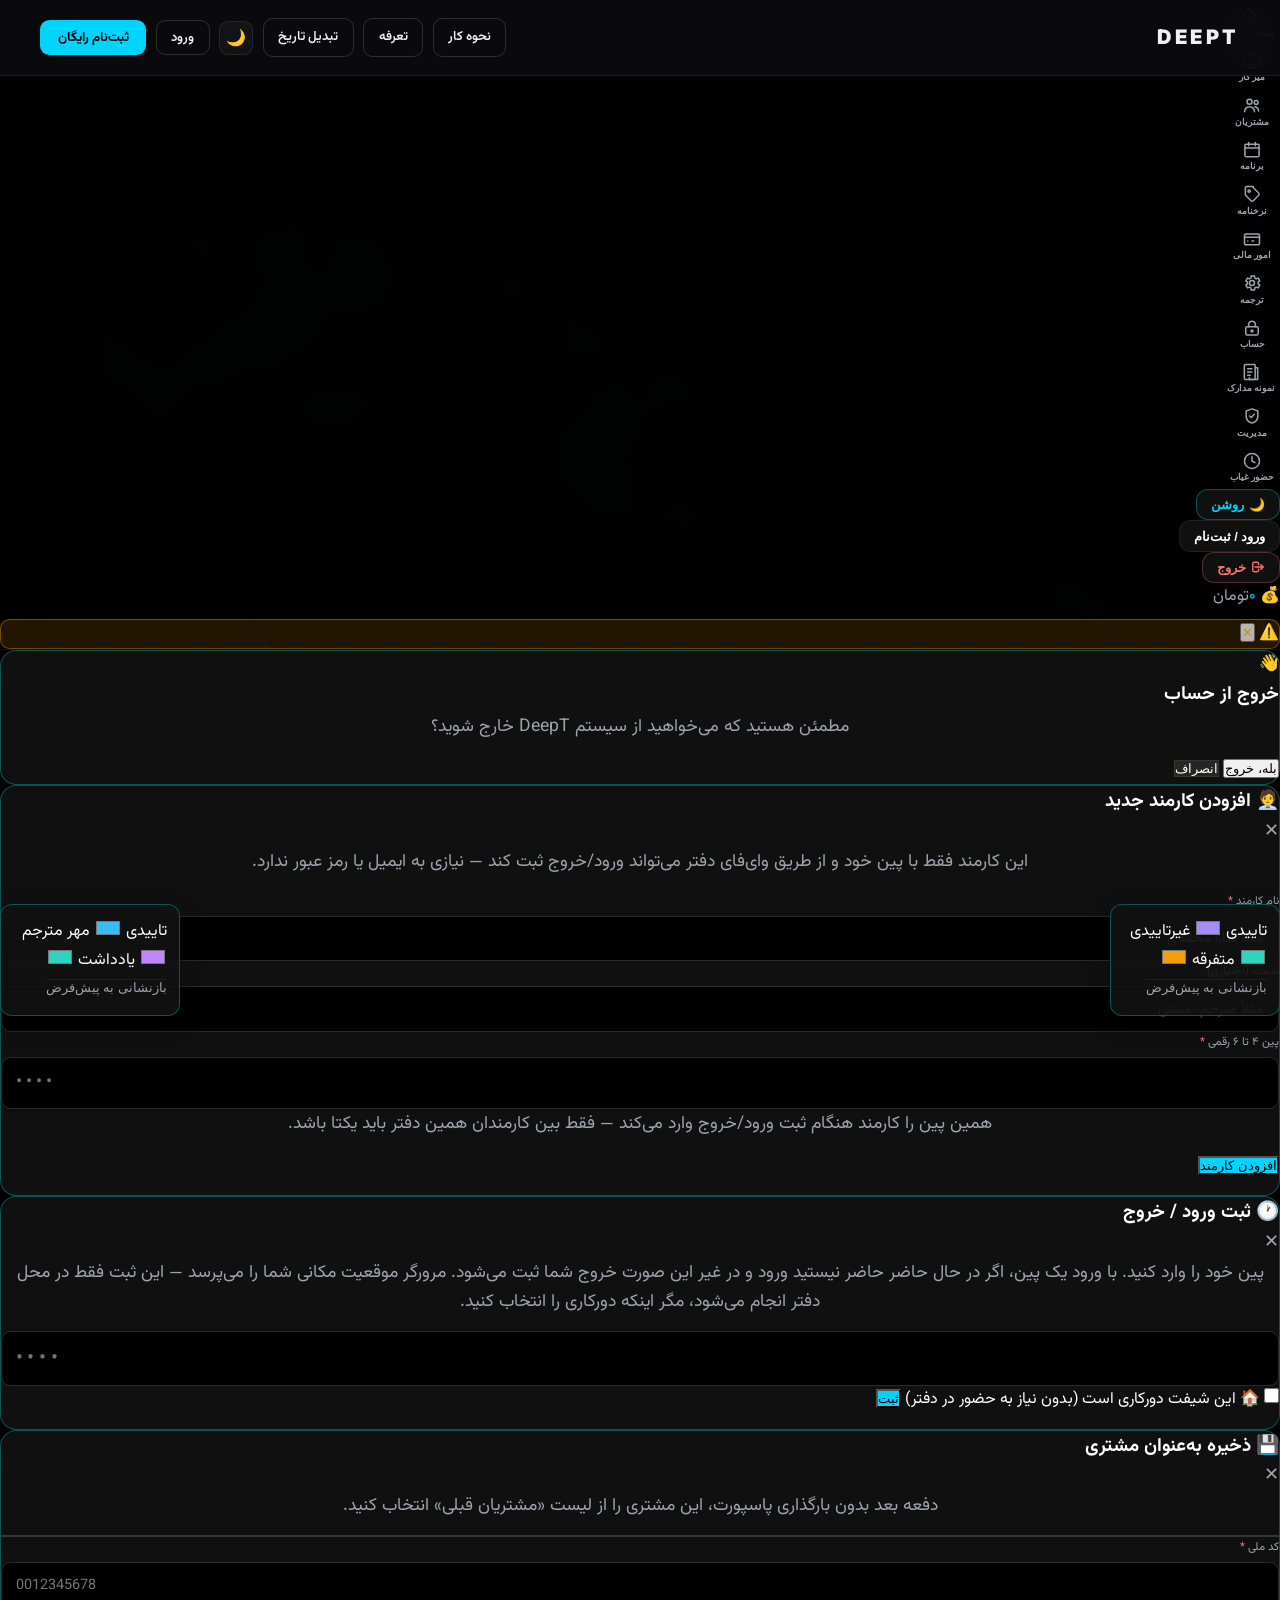
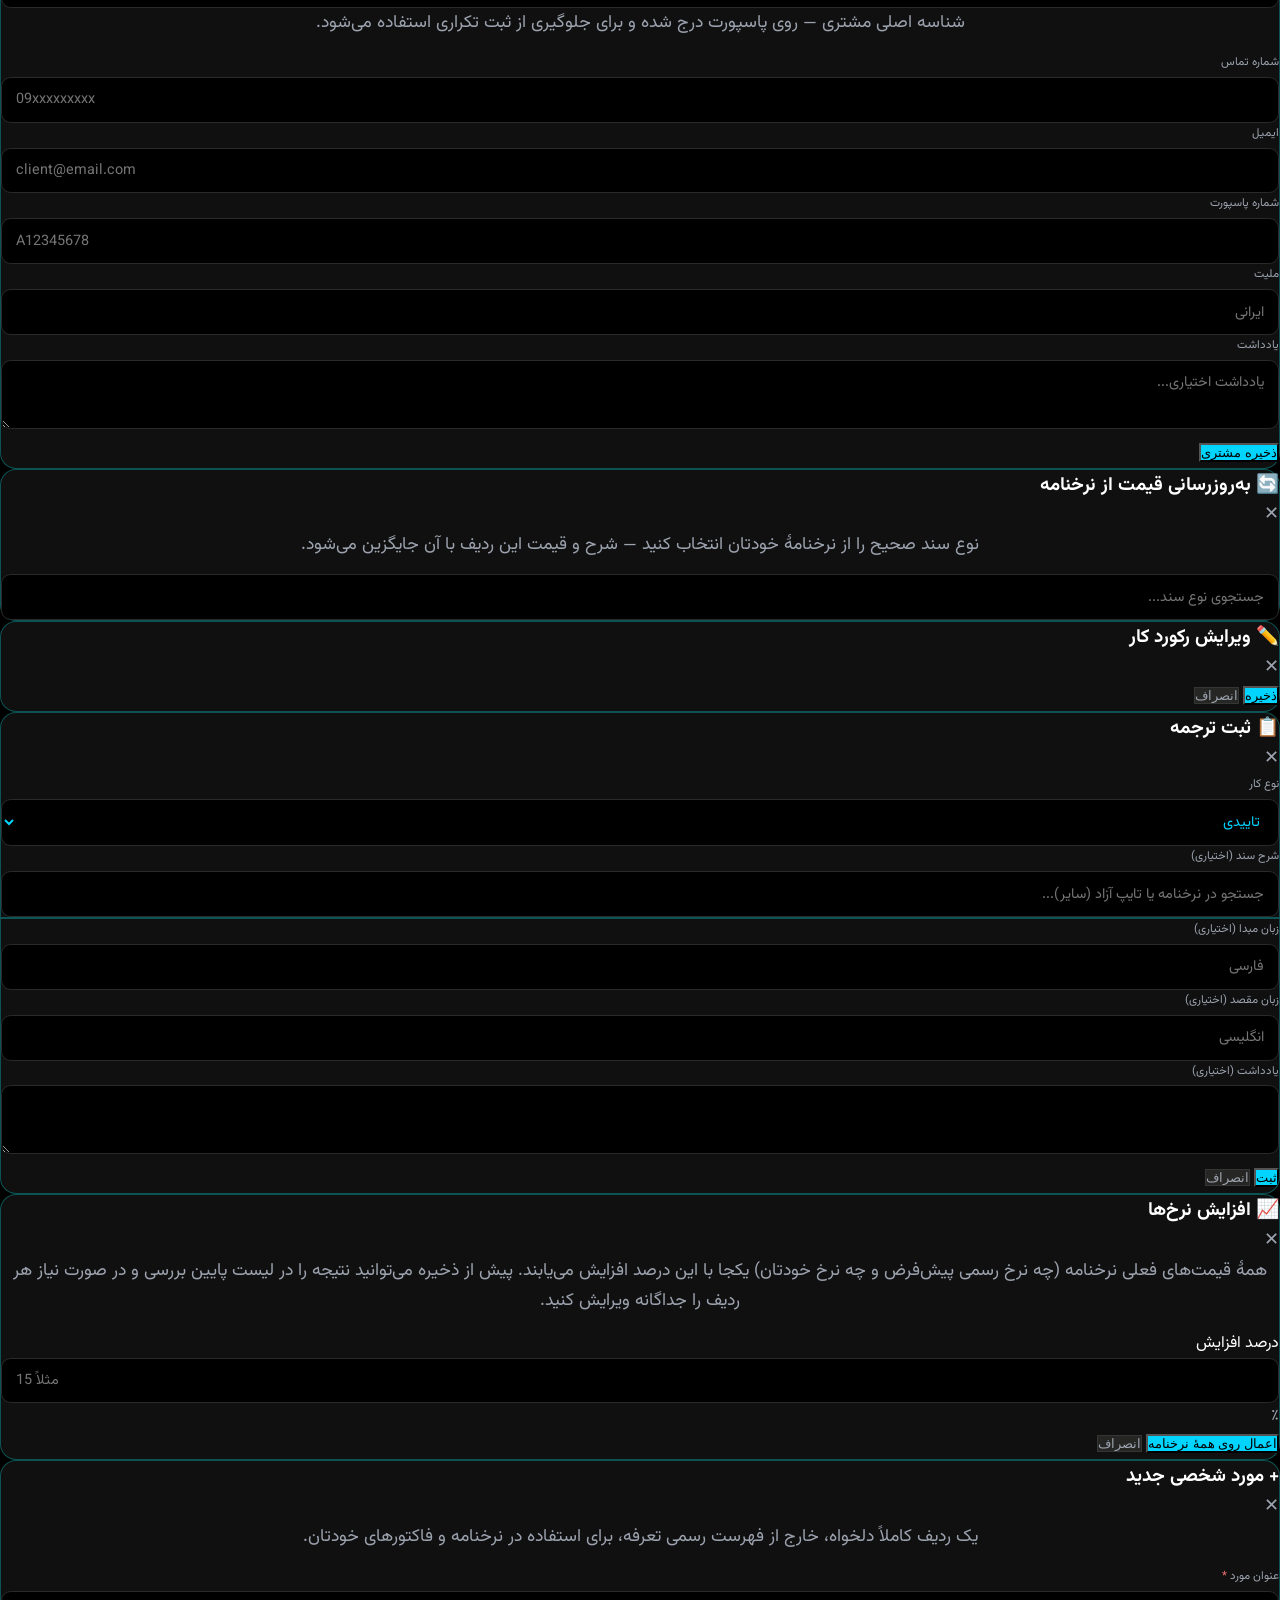
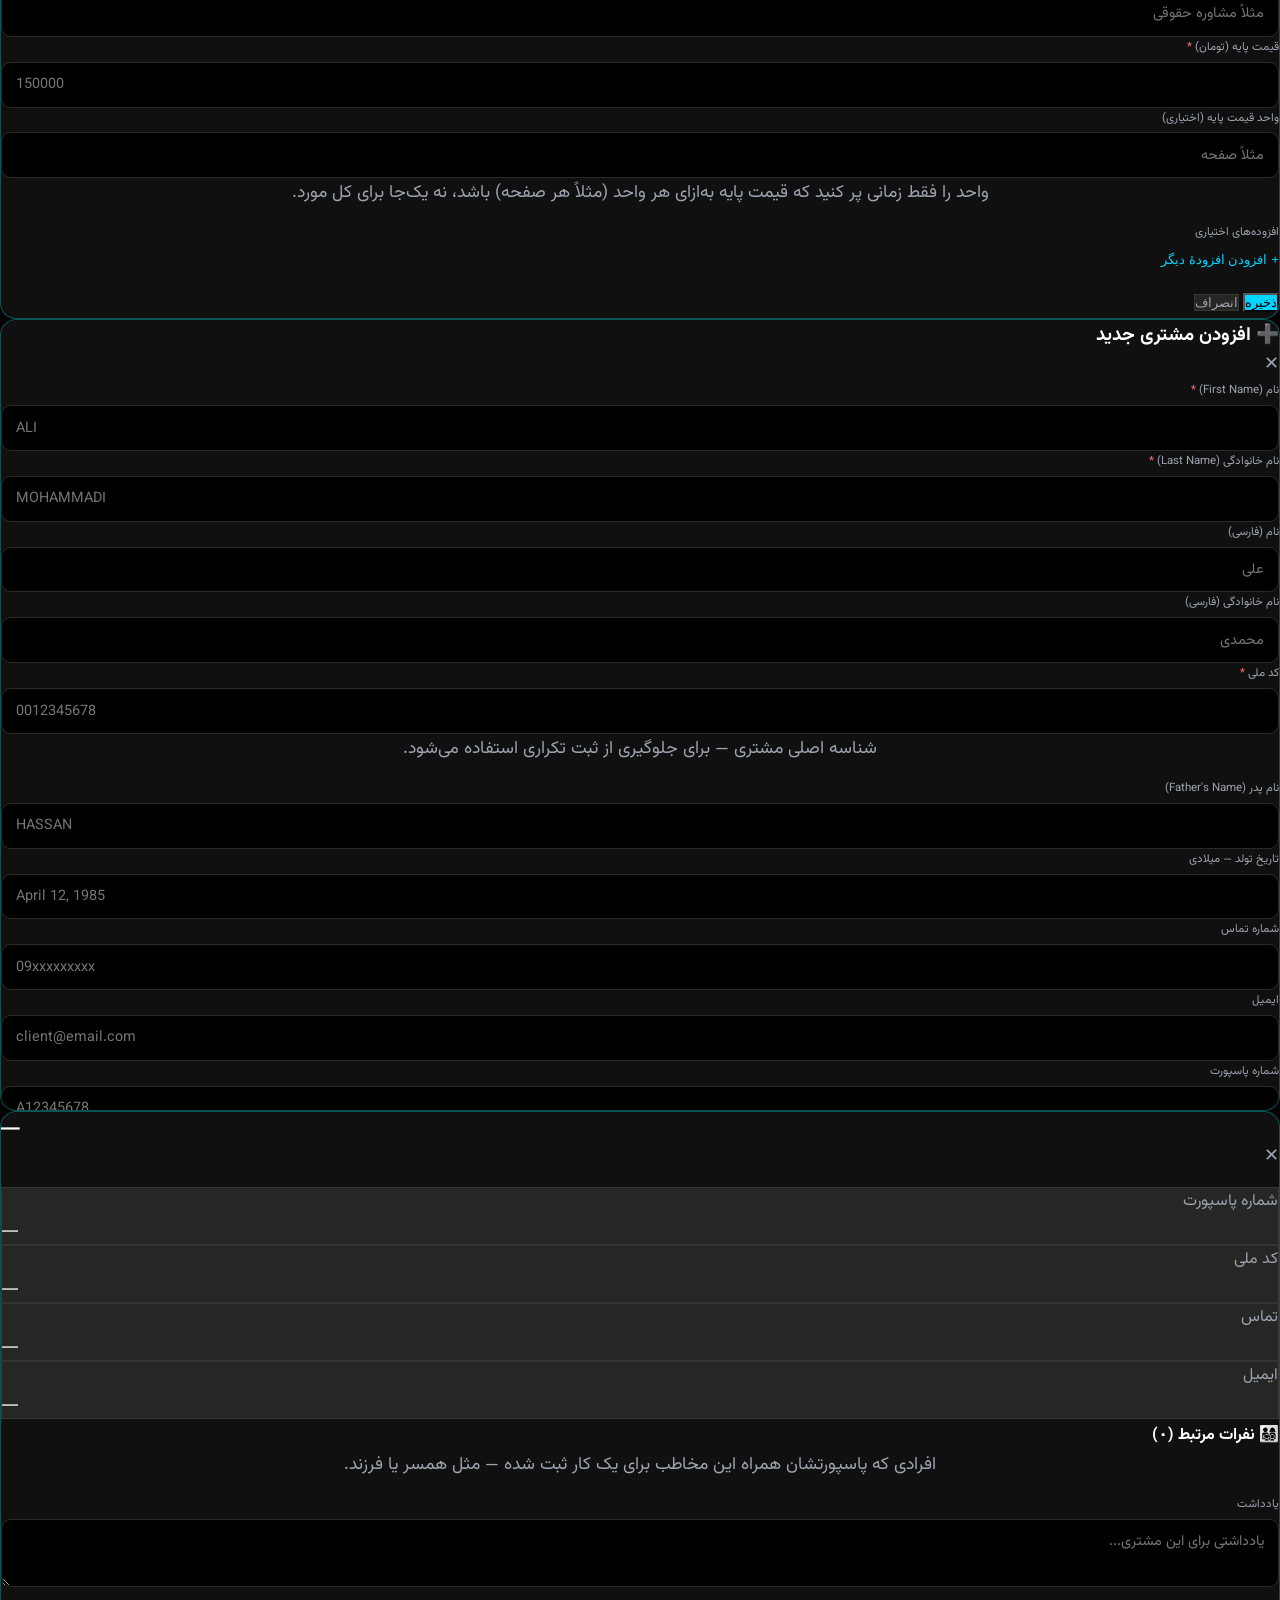
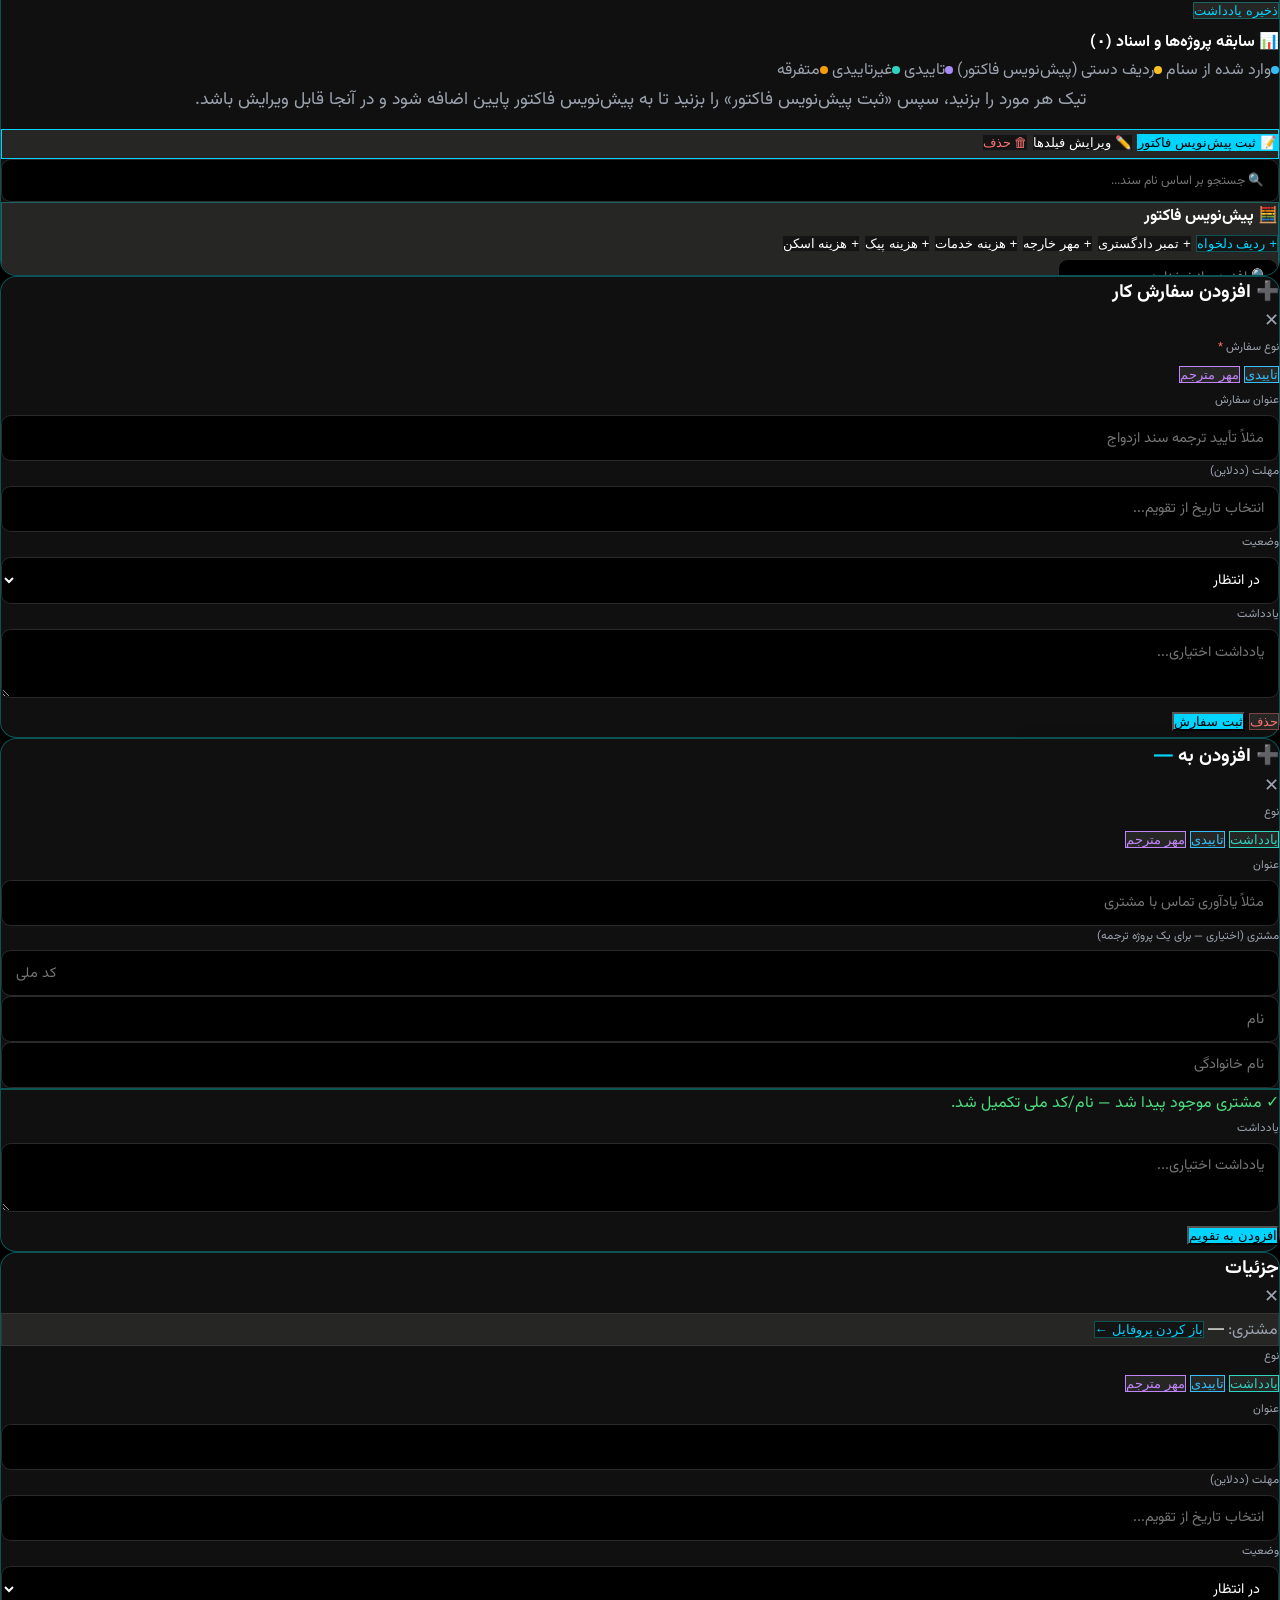
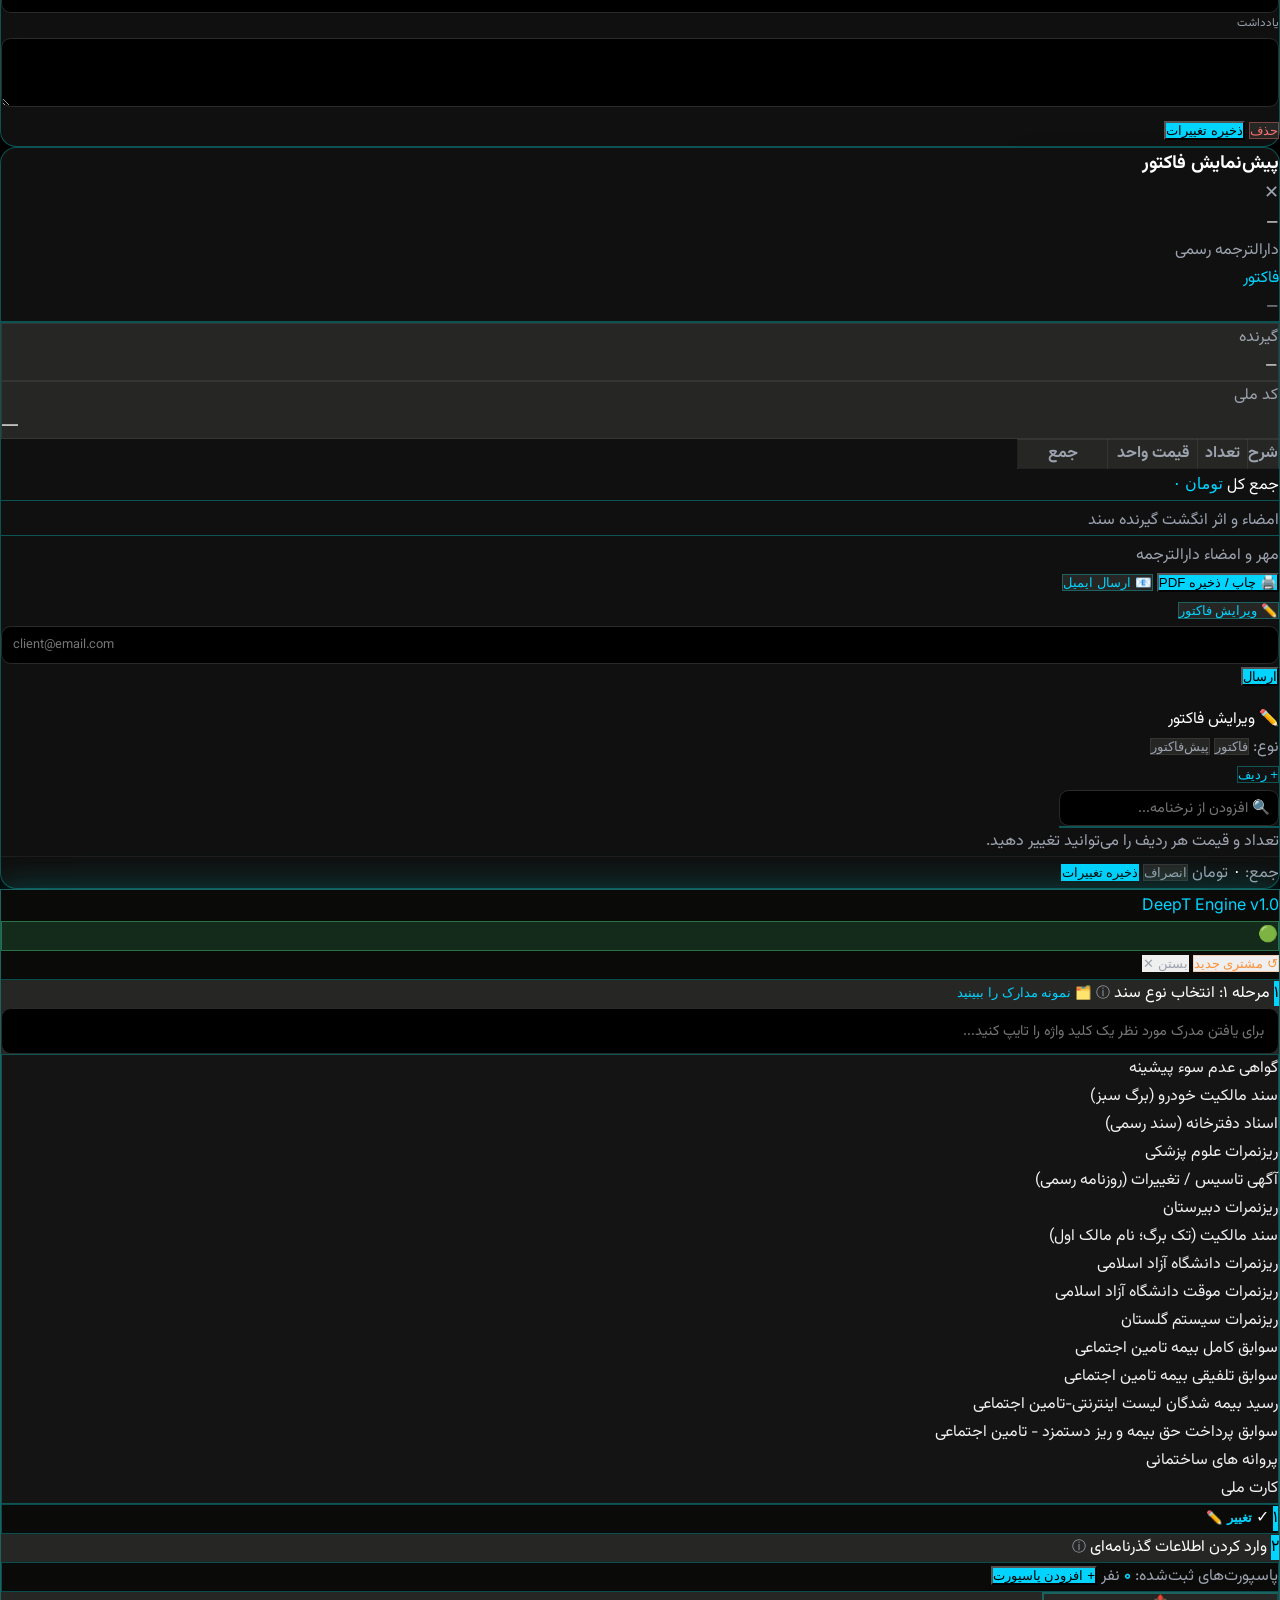
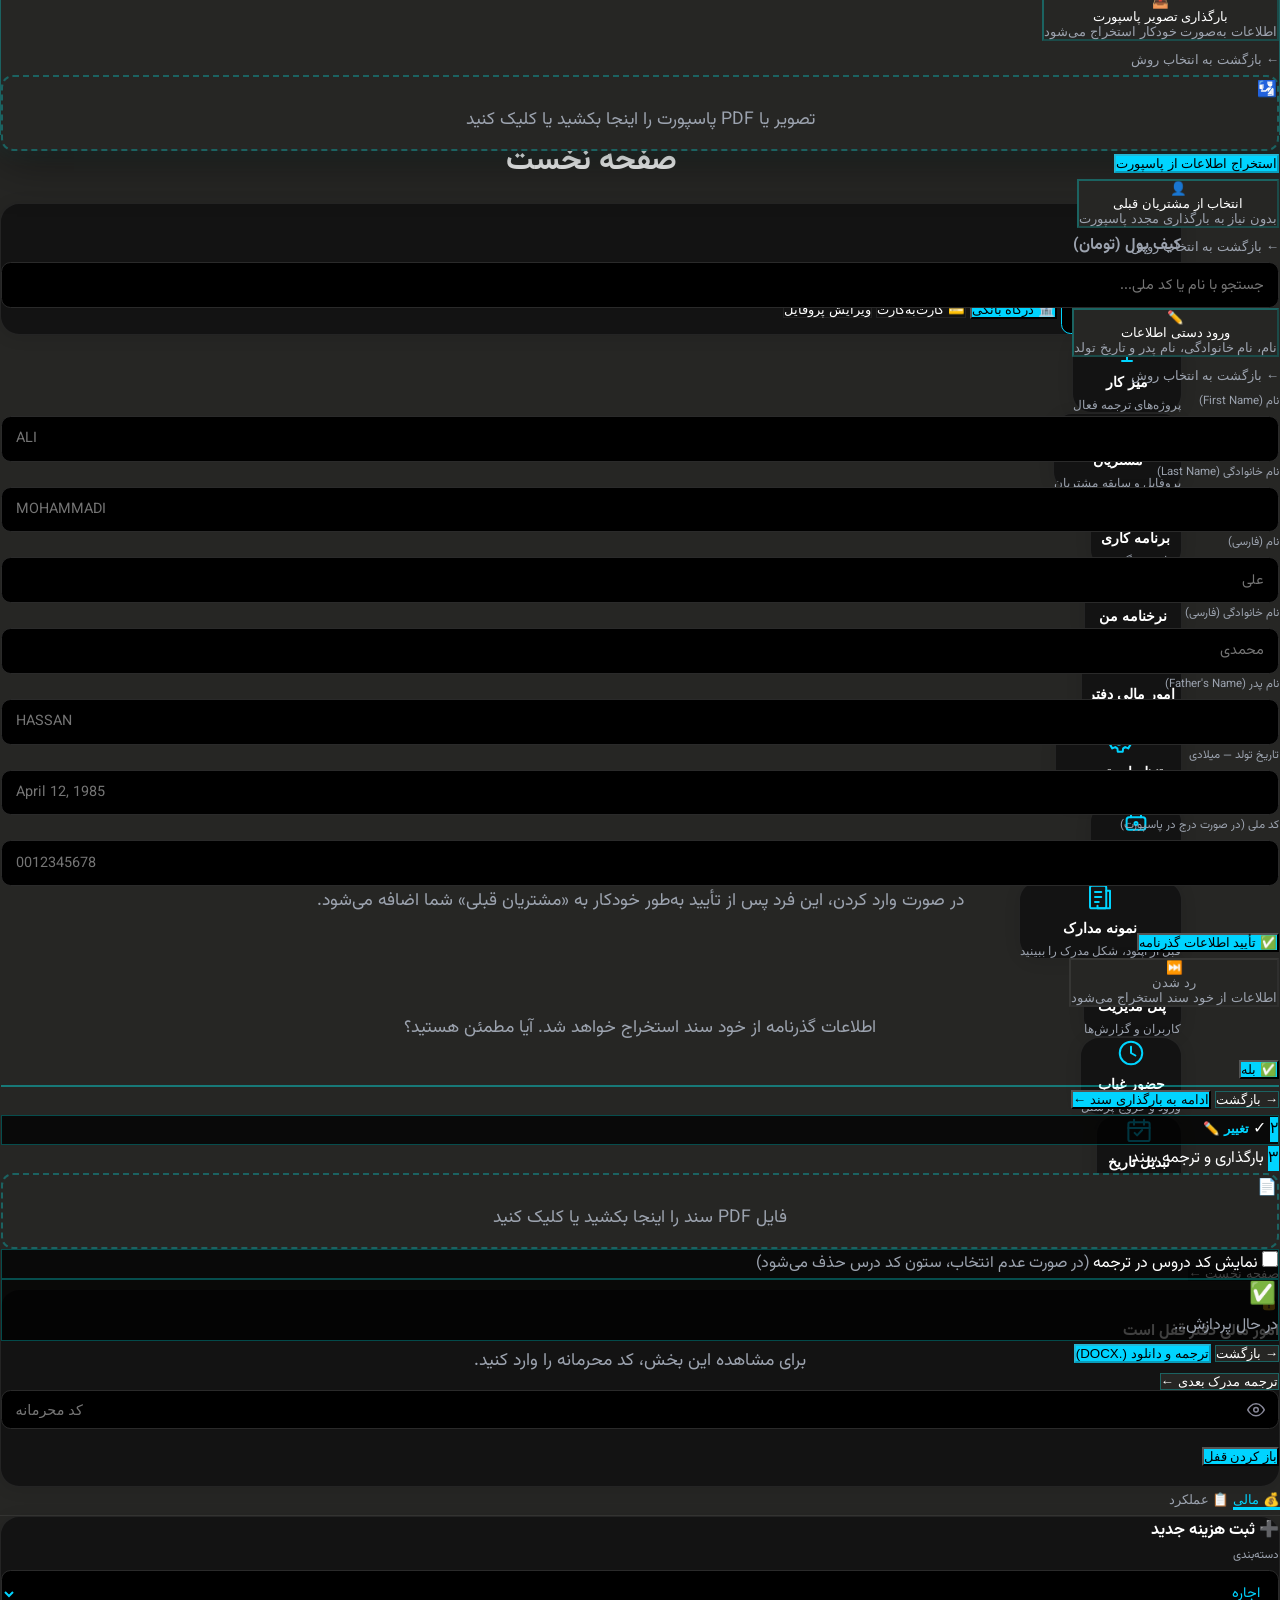
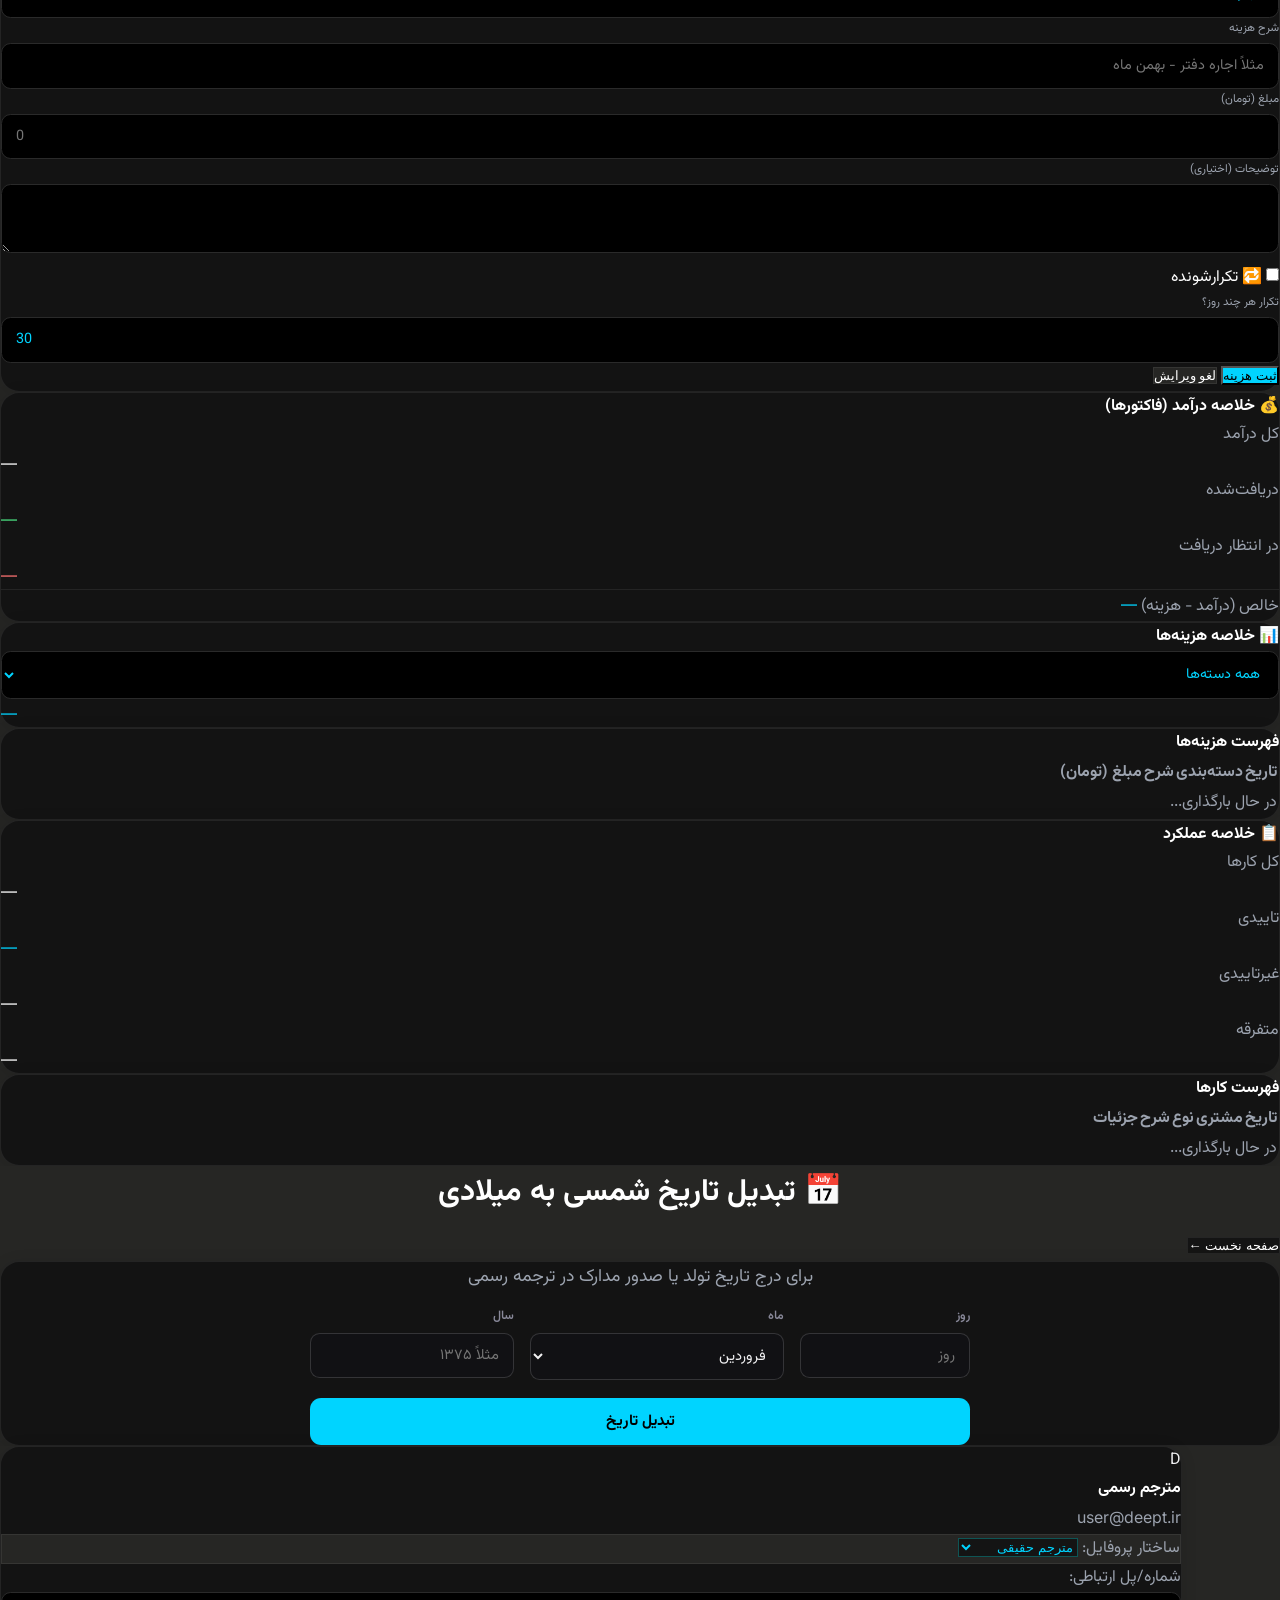
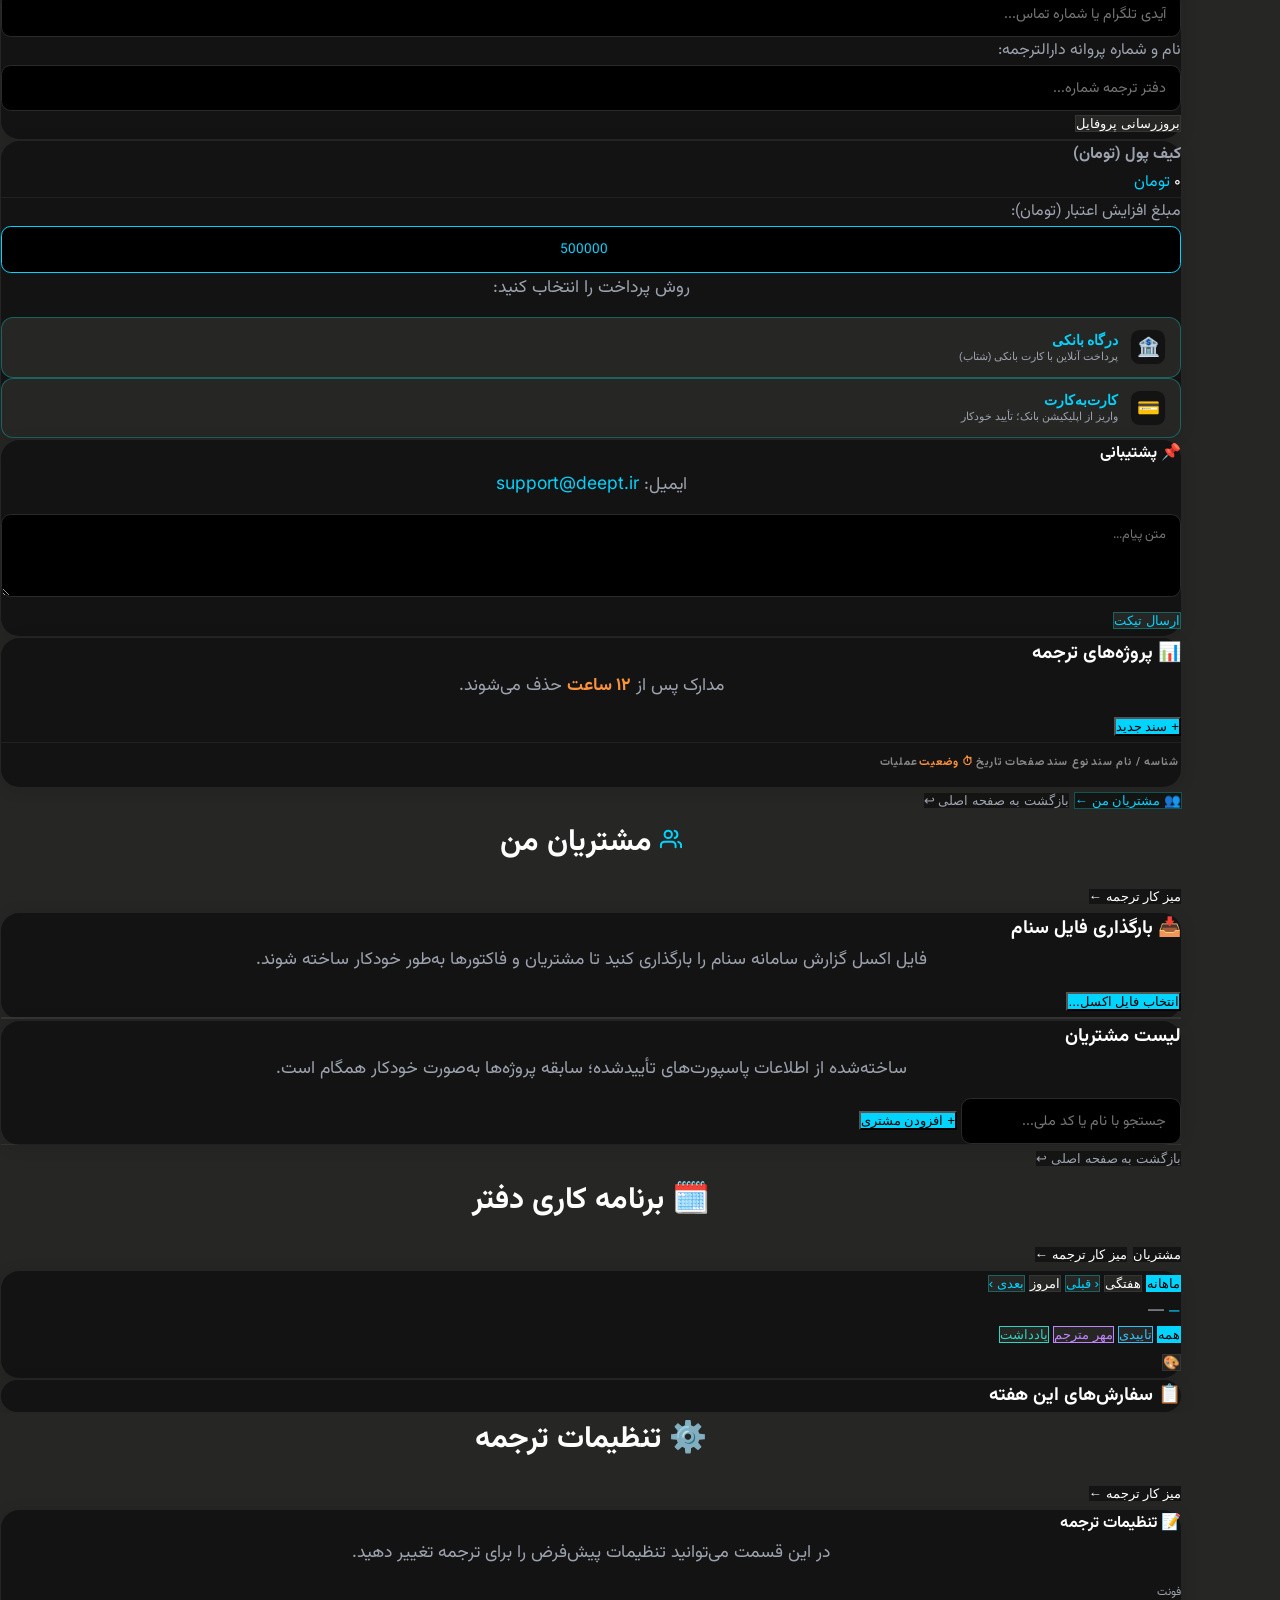
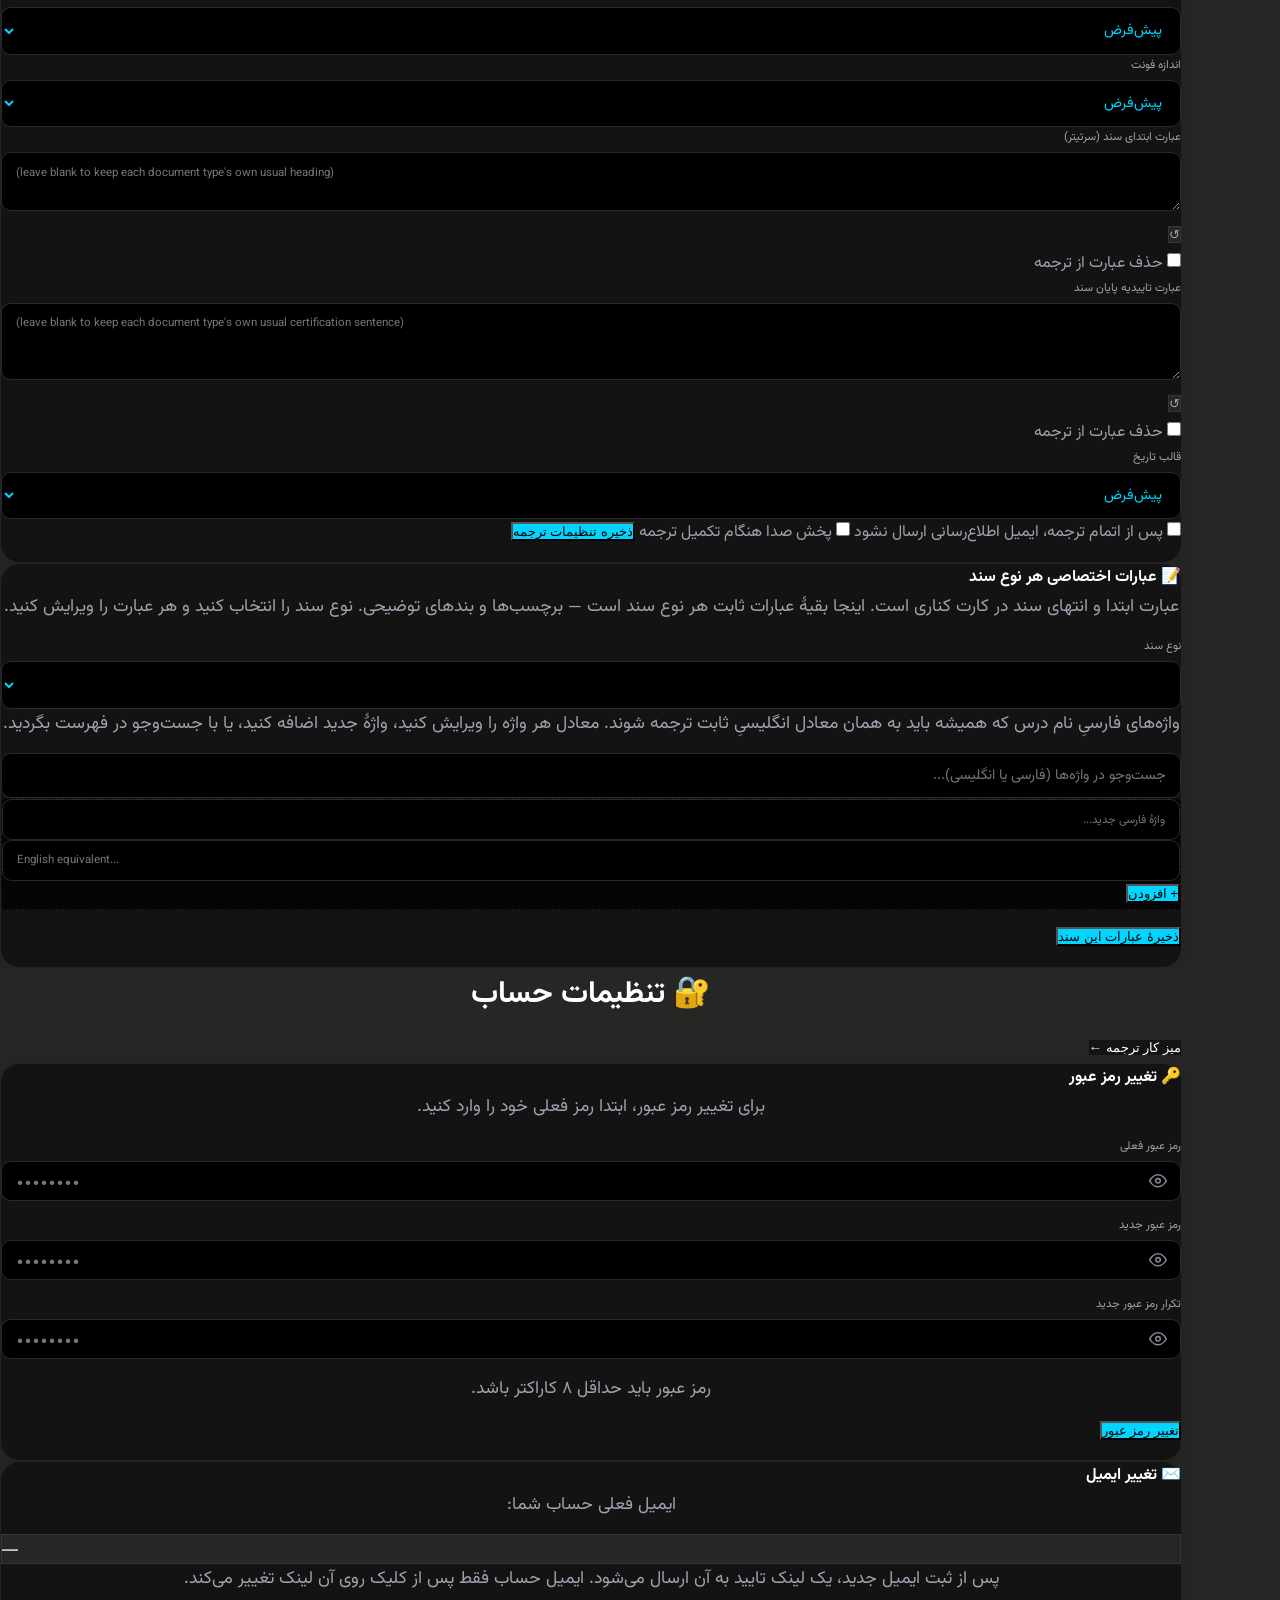
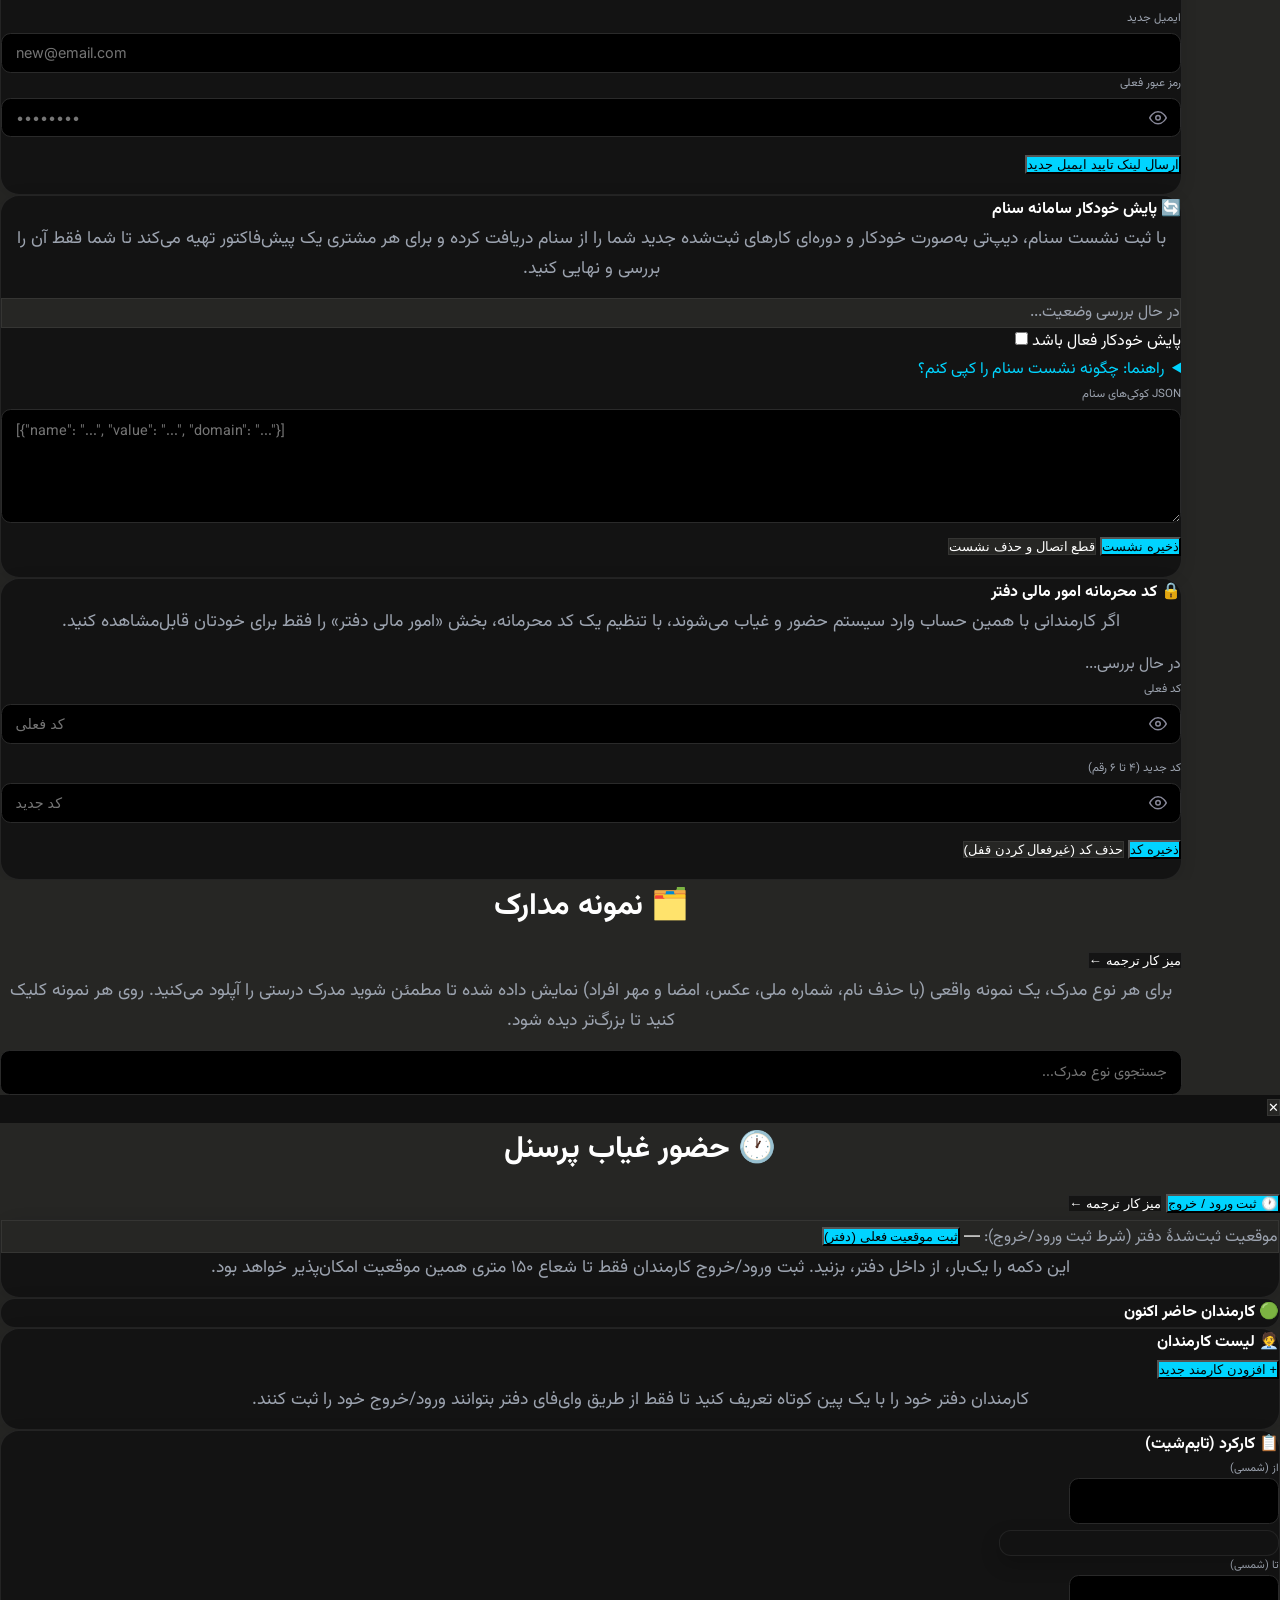
==== commit aec5ff24: "Let عملکرد دفتر rows become invoice line items + add متفرقه type/colors - سابقه پروژه‌ها و اسناد no " ====
--- a/index.html
+++ b/index.html
@@ -319,6 +319,7 @@
     <select id="oj-type" class="auth-input mb-3">
       <option value="tayidi">تاییدی</option>
       <option value="gheyr_tayidi">غیرتاییدی</option>
+      <option value="motafarreghe">متفرقه</option>
     </select>
 
     <label for="oj-description" class="auth-label">شرح سند (اختیاری)</label>
@@ -506,10 +507,11 @@
 
     <h4 class="text-sm font-black mb-2 flex items-center gap-1.5" style="color:var(--text-main);">📊 سابقه پروژه‌ها و اسناد (<span class="en" id="cd-activity-count">۰</span>)</h4>
     <div class="flex flex-wrap items-center gap-3 mb-2">
-        <span class="flex items-center gap-1 text-[10px]" style="color:var(--text-muted);"><span style="width:8px;height:8px;border-radius:50%;background:#4ade80;display:inline-block;"></span>ترجمه ماشینی</span>
         <span class="flex items-center gap-1 text-[10px]" style="color:var(--text-muted);"><span style="width:8px;height:8px;border-radius:50%;background:#38bdf8;display:inline-block;"></span>وارد شده از سنام</span>
         <span class="flex items-center gap-1 text-[10px]" style="color:var(--text-muted);"><span style="width:8px;height:8px;border-radius:50%;background:#fbbf24;display:inline-block;"></span>ردیف دستی (پیش‌نویس فاکتور)</span>
-                        <span class="flex items-center gap-1 text-[10px]" style="color:var(--text-muted);"><span style="width:8px;height:8px;border-radius:50%;background:#a78bfa;display:inline-block;"></span>ثبت ترجمه (عملکرد)</span>
+        <span class="flex items-center gap-1 text-[10px]" style="color:var(--text-muted);"><span data-oj-type="tayidi" style="width:8px;height:8px;border-radius:50%;background:#a78bfa;display:inline-block;"></span>تاییدی</span>
+        <span class="flex items-center gap-1 text-[10px]" style="color:var(--text-muted);"><span data-oj-type="gheyr_tayidi" style="width:8px;height:8px;border-radius:50%;background:#2dd4bf;display:inline-block;"></span>غیرتاییدی</span>
+        <span class="flex items-center gap-1 text-[10px]" style="color:var(--text-muted);"><span data-oj-type="motafarreghe" style="width:8px;height:8px;border-radius:50%;background:#f59e0b;display:inline-block;"></span>متفرقه</span>
     </div>
     <p class="text-[11px] mb-2" style="color:var(--text-muted);">تیک هر مورد را بزنید، سپس «ثبت پیش‌نویس فاکتور» را بزنید تا به پیش‌نویس فاکتور پایین اضافه شود و در آنجا قابل ویرایش باشد.</p>
     <div id="cd-activity-bulk-bar" class="hidden flex items-center gap-2 flex-wrap p-2 rounded-lg mb-2" style="background:var(--bg-main);border:1px solid var(--accent);">
@@ -1340,7 +1342,7 @@
             <h4 class="text-sm font-black" style="color:var(--text-main);">📋 خلاصه عملکرد</h4>
             <div id="oj-filter-range"></div>
           </div>
-          <div class="grid grid-cols-3 gap-3 text-center">
+          <div class="grid grid-cols-2 sm:grid-cols-4 gap-3 text-center">
             <div>
               <div class="text-[10px] font-bold mb-1" style="color:var(--text-muted);">کل کارها</div>
               <div id="oj-stat-count" class="text-lg font-black en" style="color:var(--text-main);">—</div>
@@ -1352,6 +1354,10 @@
             <div>
               <div class="text-[10px] font-bold mb-1" style="color:var(--text-muted);">غیرتاییدی</div>
               <div id="oj-stat-gheyr-tayidi" class="text-lg font-black en" style="color:var(--text-main);">—</div>
+            </div>
+            <div>
+              <div class="text-[10px] font-bold mb-1" style="color:var(--text-muted);">متفرقه</div>
+              <div id="oj-stat-motafarreghe" class="text-lg font-black en" style="color:var(--text-main);">—</div>
             </div>
           </div>
         </div>
@@ -2209,10 +2215,28 @@
                         <button type="button" onclick="openChatForClient()" class="text-[11px] font-black px-3 py-1.5 rounded-lg transition" style="background:var(--accent);color:var(--btn-text-on-accent);">+ پروژه جدید</button>
                     </div>
                     <div class="flex flex-wrap items-center gap-3 mb-2">
-                        <span class="flex items-center gap-1 text-[10px]" style="color:var(--text-muted);"><span style="width:8px;height:8px;border-radius:50%;background:#4ade80;display:inline-block;"></span>ترجمه ماشینی</span>
                         <span class="flex items-center gap-1 text-[10px]" style="color:var(--text-muted);"><span style="width:8px;height:8px;border-radius:50%;background:#38bdf8;display:inline-block;"></span>وارد شده از سنام</span>
                         <span class="flex items-center gap-1 text-[10px]" style="color:var(--text-muted);"><span style="width:8px;height:8px;border-radius:50%;background:#fbbf24;display:inline-block;"></span>ردیف دستی (پیش‌نویس فاکتور)</span>
-                        <span class="flex items-center gap-1 text-[10px]" style="color:var(--text-muted);"><span style="width:8px;height:8px;border-radius:50%;background:#a78bfa;display:inline-block;"></span>ثبت ترجمه (عملکرد)</span>
+                        <span class="flex items-center gap-1 text-[10px]" style="color:var(--text-muted);"><span data-oj-type="tayidi" style="width:8px;height:8px;border-radius:50%;background:#a78bfa;display:inline-block;"></span>تاییدی</span>
+                        <span class="flex items-center gap-1 text-[10px]" style="color:var(--text-muted);"><span data-oj-type="gheyr_tayidi" style="width:8px;height:8px;border-radius:50%;background:#2dd4bf;display:inline-block;"></span>غیرتاییدی</span>
+                        <span class="flex items-center gap-1 text-[10px]" style="color:var(--text-muted);"><span data-oj-type="motafarreghe" style="width:8px;height:8px;border-radius:50%;background:#f59e0b;display:inline-block;"></span>متفرقه</span>
+                        <div class="relative">
+                            <button type="button" onclick="toggleOfficeJobColorPicker()" title="تغییر رنگ عملکرد (تاییدی/غیرتاییدی/متفرقه)" class="text-[10px] font-bold px-1.5 py-0.5 rounded" style="background:var(--bg-main);color:var(--text-main);border:1px solid var(--border-subtle);">🎨</button>
+                            <div id="officeJobColorPickerPopover" class="hidden" style="position:absolute;top:calc(100% + 4px);right:0;z-index:30;width:170px;background:var(--card-surface);border:1px solid var(--border-color);border-radius:.75rem;padding:.75rem;box-shadow:0 8px 24px rgba(0,0,0,.3);">
+                                <div class="space-y-2">
+                                    <label class="flex items-center justify-between text-[11px] font-bold" style="color:var(--text-main);">تاییدی
+                                        <input type="color" id="oj-color-tayidi" value="#a78bfa" oninput="setOfficeJobTypeColor('tayidi', this.value)" style="width:28px;height:22px;padding:0;border:none;background:none;cursor:pointer;">
+                                    </label>
+                                    <label class="flex items-center justify-between text-[11px] font-bold" style="color:var(--text-main);">غیرتاییدی
+                                        <input type="color" id="oj-color-gheyr_tayidi" value="#2dd4bf" oninput="setOfficeJobTypeColor('gheyr_tayidi', this.value)" style="width:28px;height:22px;padding:0;border:none;background:none;cursor:pointer;">
+                                    </label>
+                                    <label class="flex items-center justify-between text-[11px] font-bold" style="color:var(--text-main);">متفرقه
+                                        <input type="color" id="oj-color-motafarreghe" value="#f59e0b" oninput="setOfficeJobTypeColor('motafarreghe', this.value)" style="width:28px;height:22px;padding:0;border:none;background:none;cursor:pointer;">
+                                    </label>
+                                </div>
+                                <button type="button" onclick="resetOfficeJobTypeColors()" class="w-full mt-2.5 pt-2 text-[10px] font-bold" style="border-top:1px solid var(--divider);color:var(--text-muted);background:none;border-left:none;border-right:none;border-bottom:none;cursor:pointer;">بازنشانی به پیش‌فرض</button>
+                            </div>
+                        </div>
                     </div>
                     <p class="text-[11px] mb-2" style="color:var(--text-muted);">تیک هر مورد را بزنید، سپس «ثبت پیش‌نویس فاکتور» را بزنید تا به پیش‌نویس فاکتور اضافه شود و در آنجا قابل ویرایش باشد.</p>
                     <div id="cp-activity-bulk-bar" class="hidden flex items-center gap-2 flex-wrap p-2 rounded-lg mb-2" style="background:var(--bg-main);border:1px solid var(--accent);">
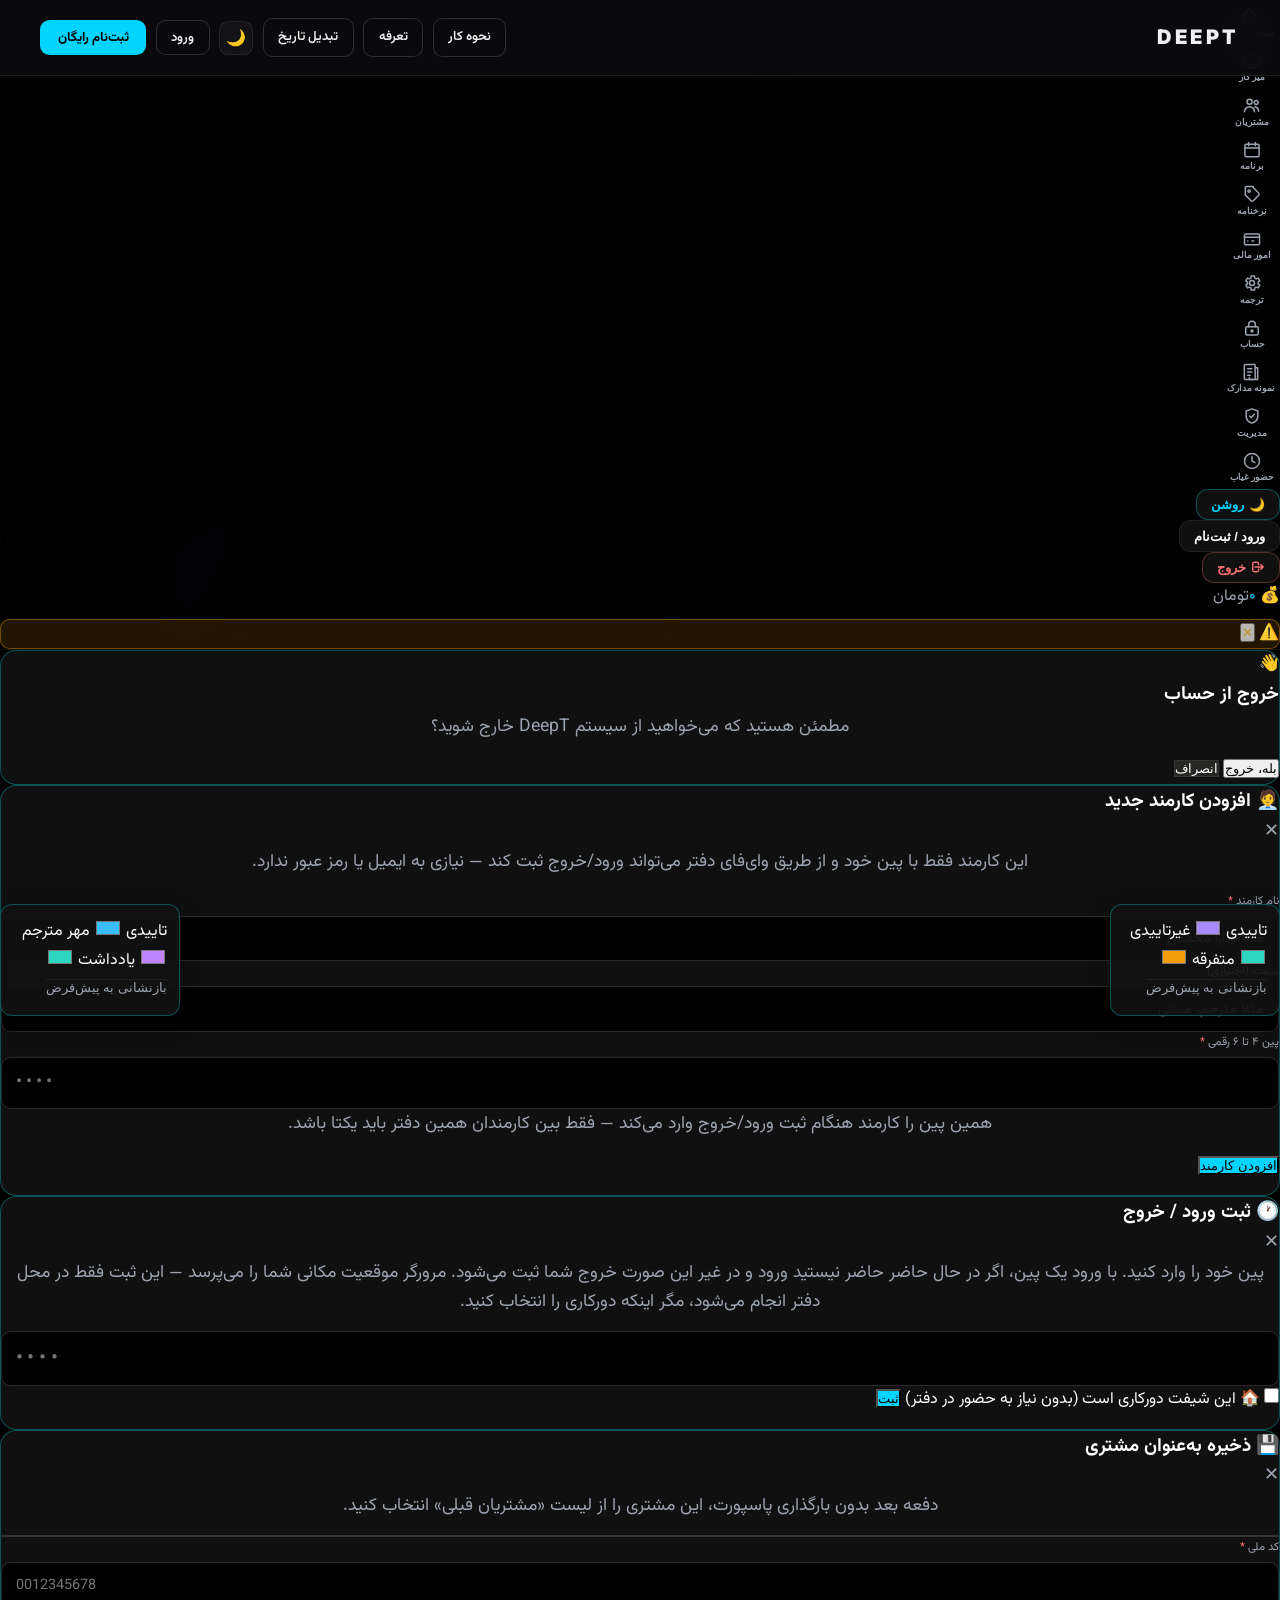
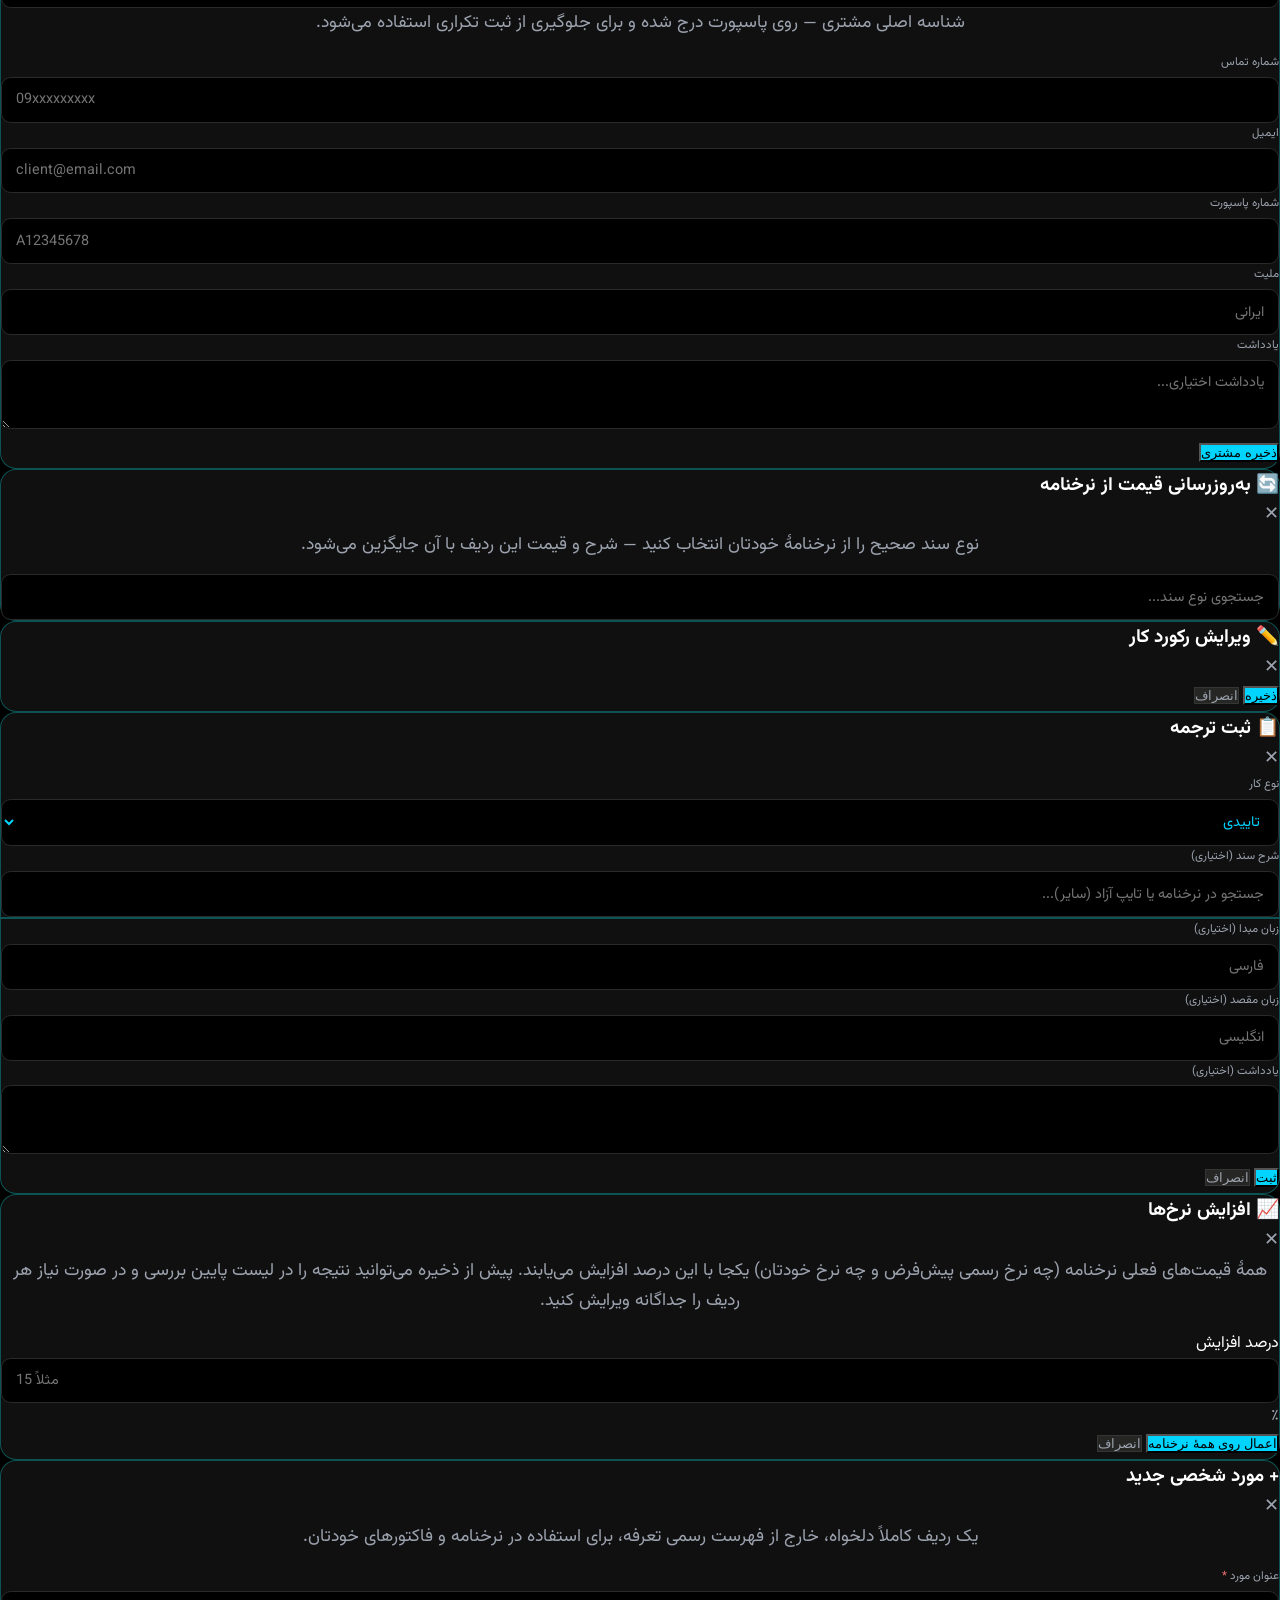
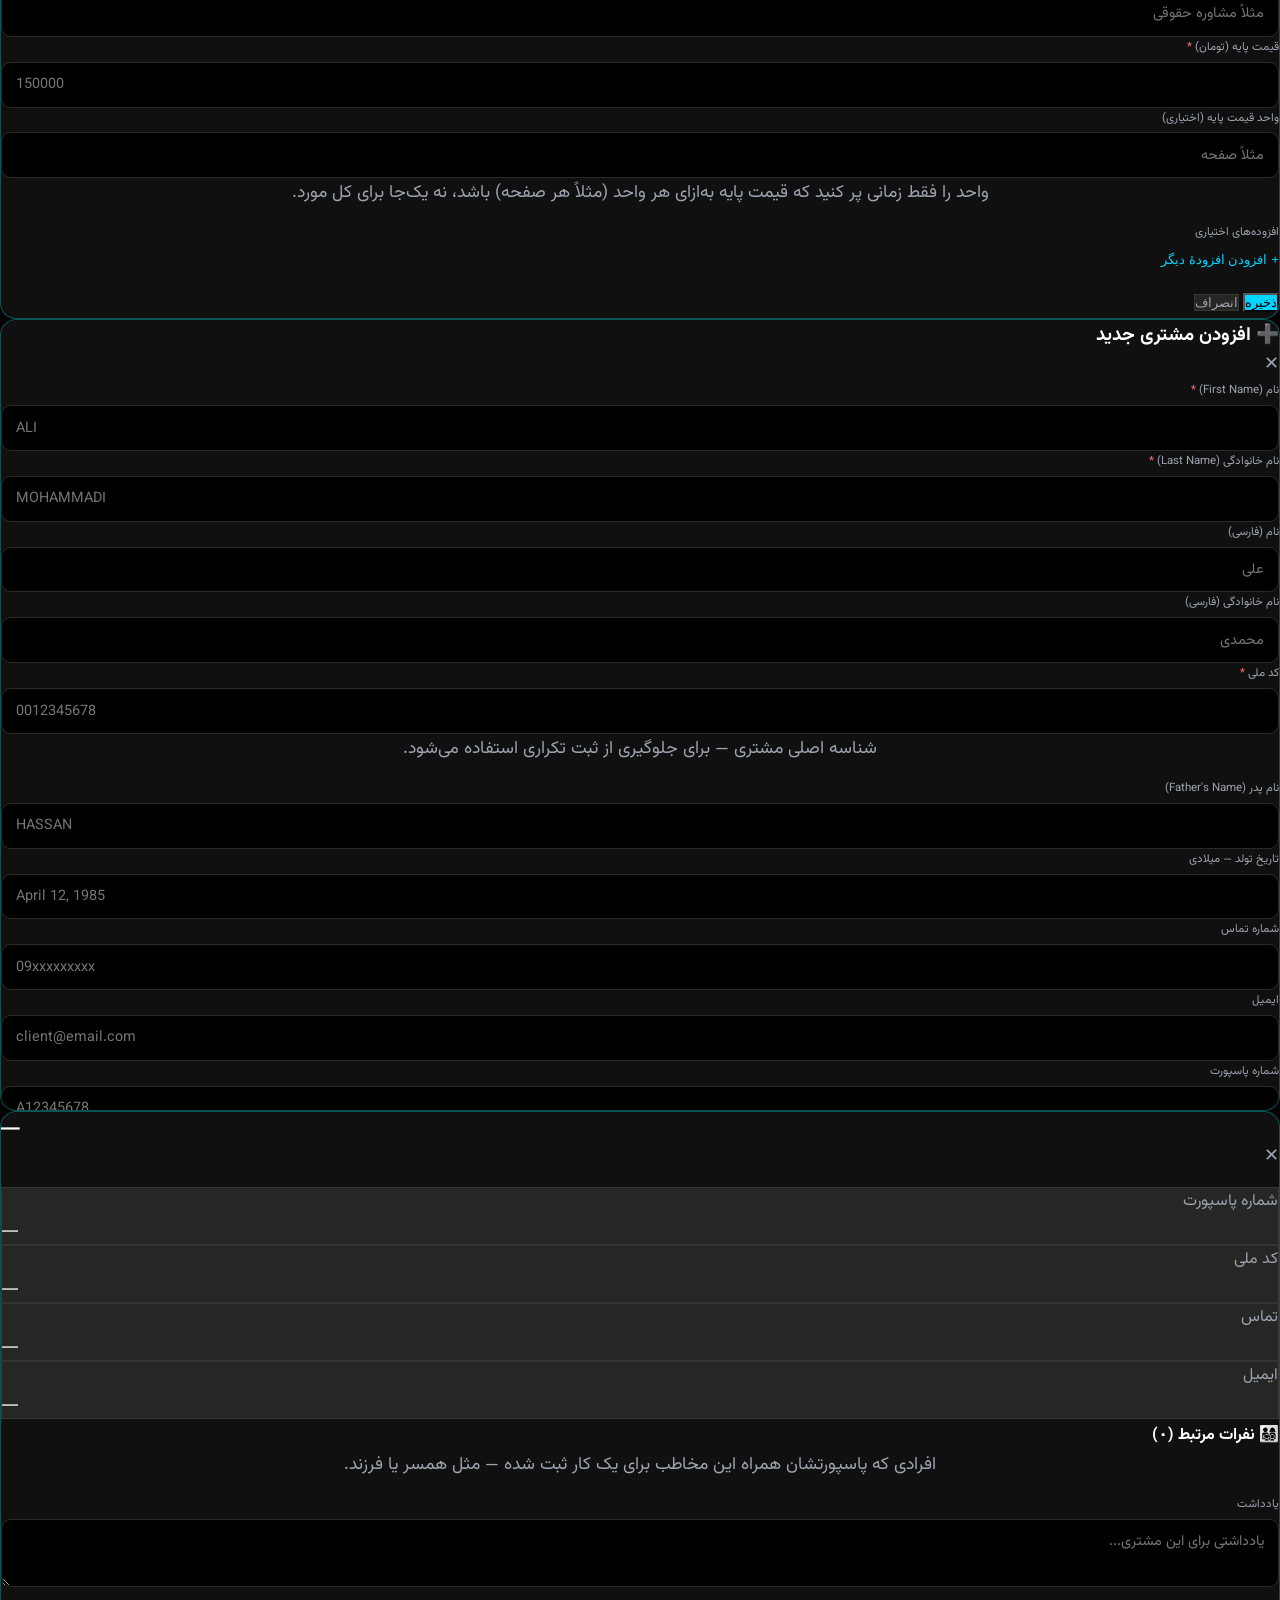
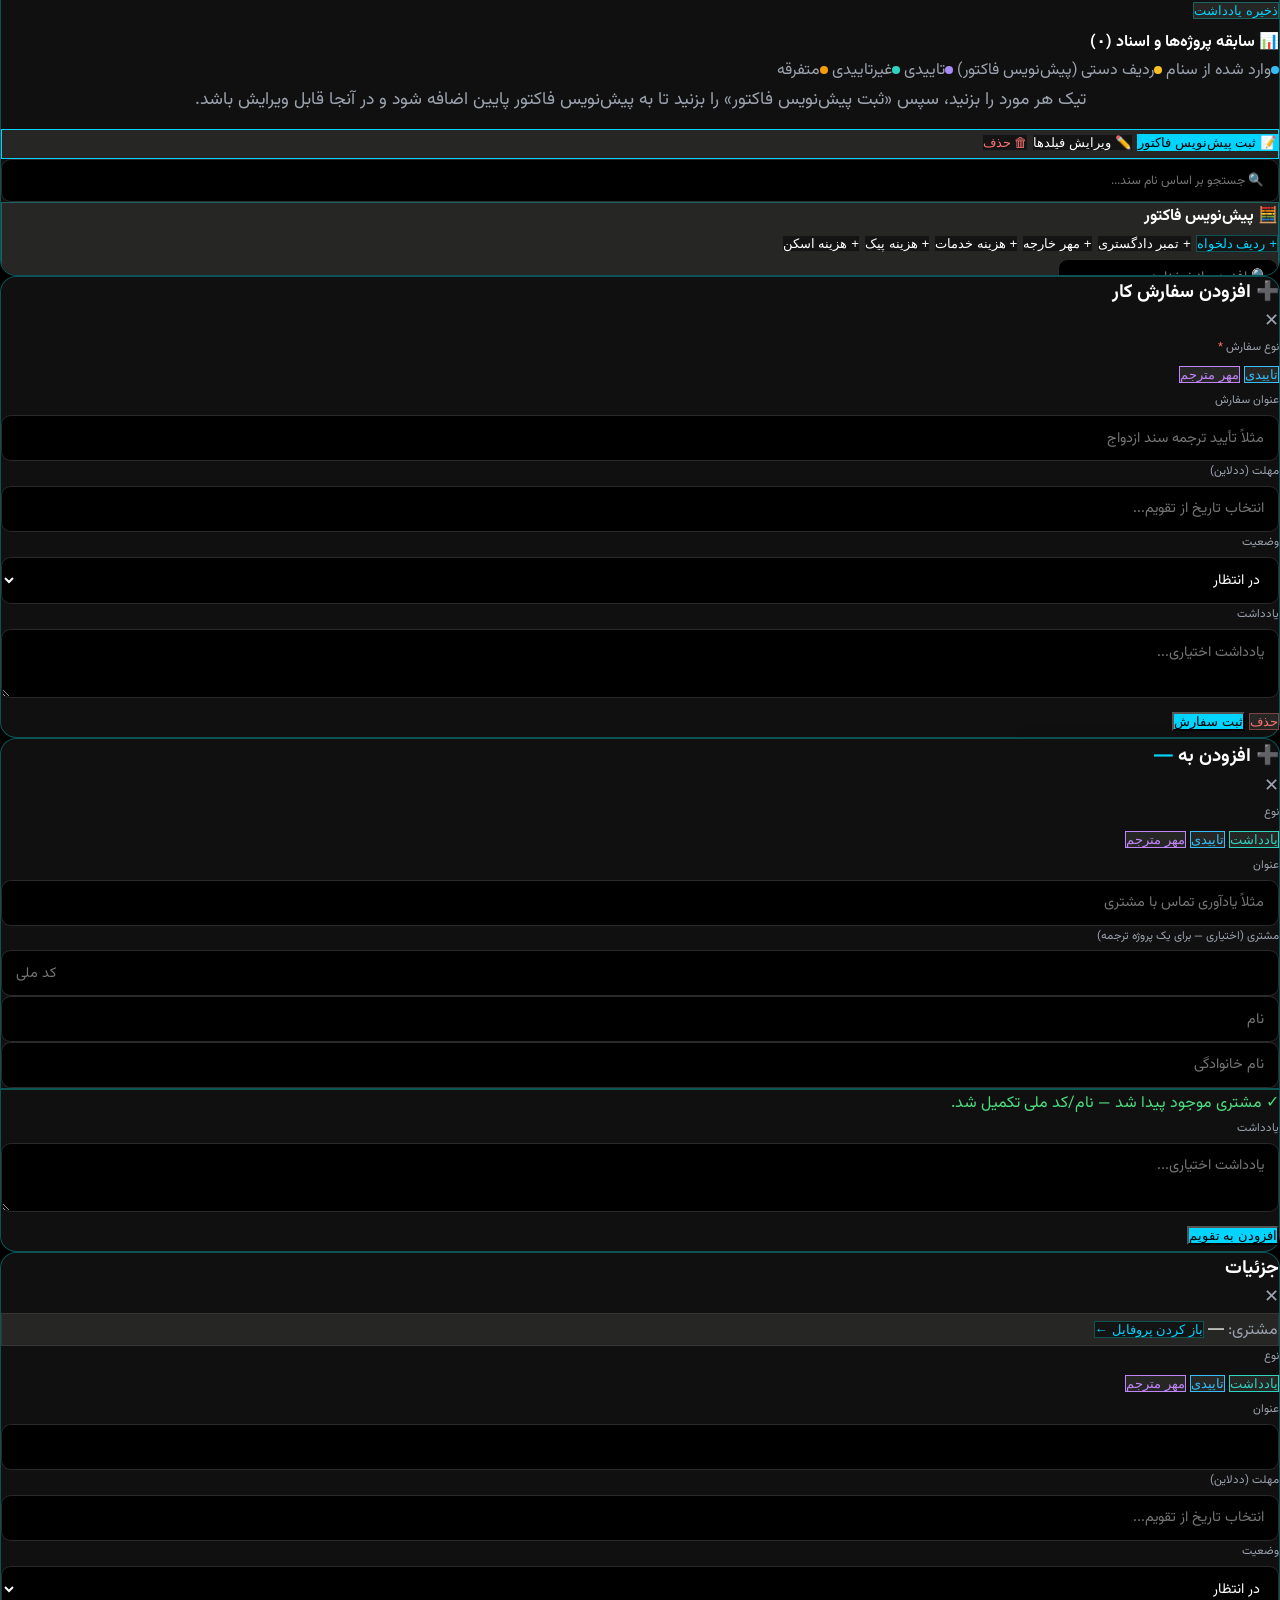
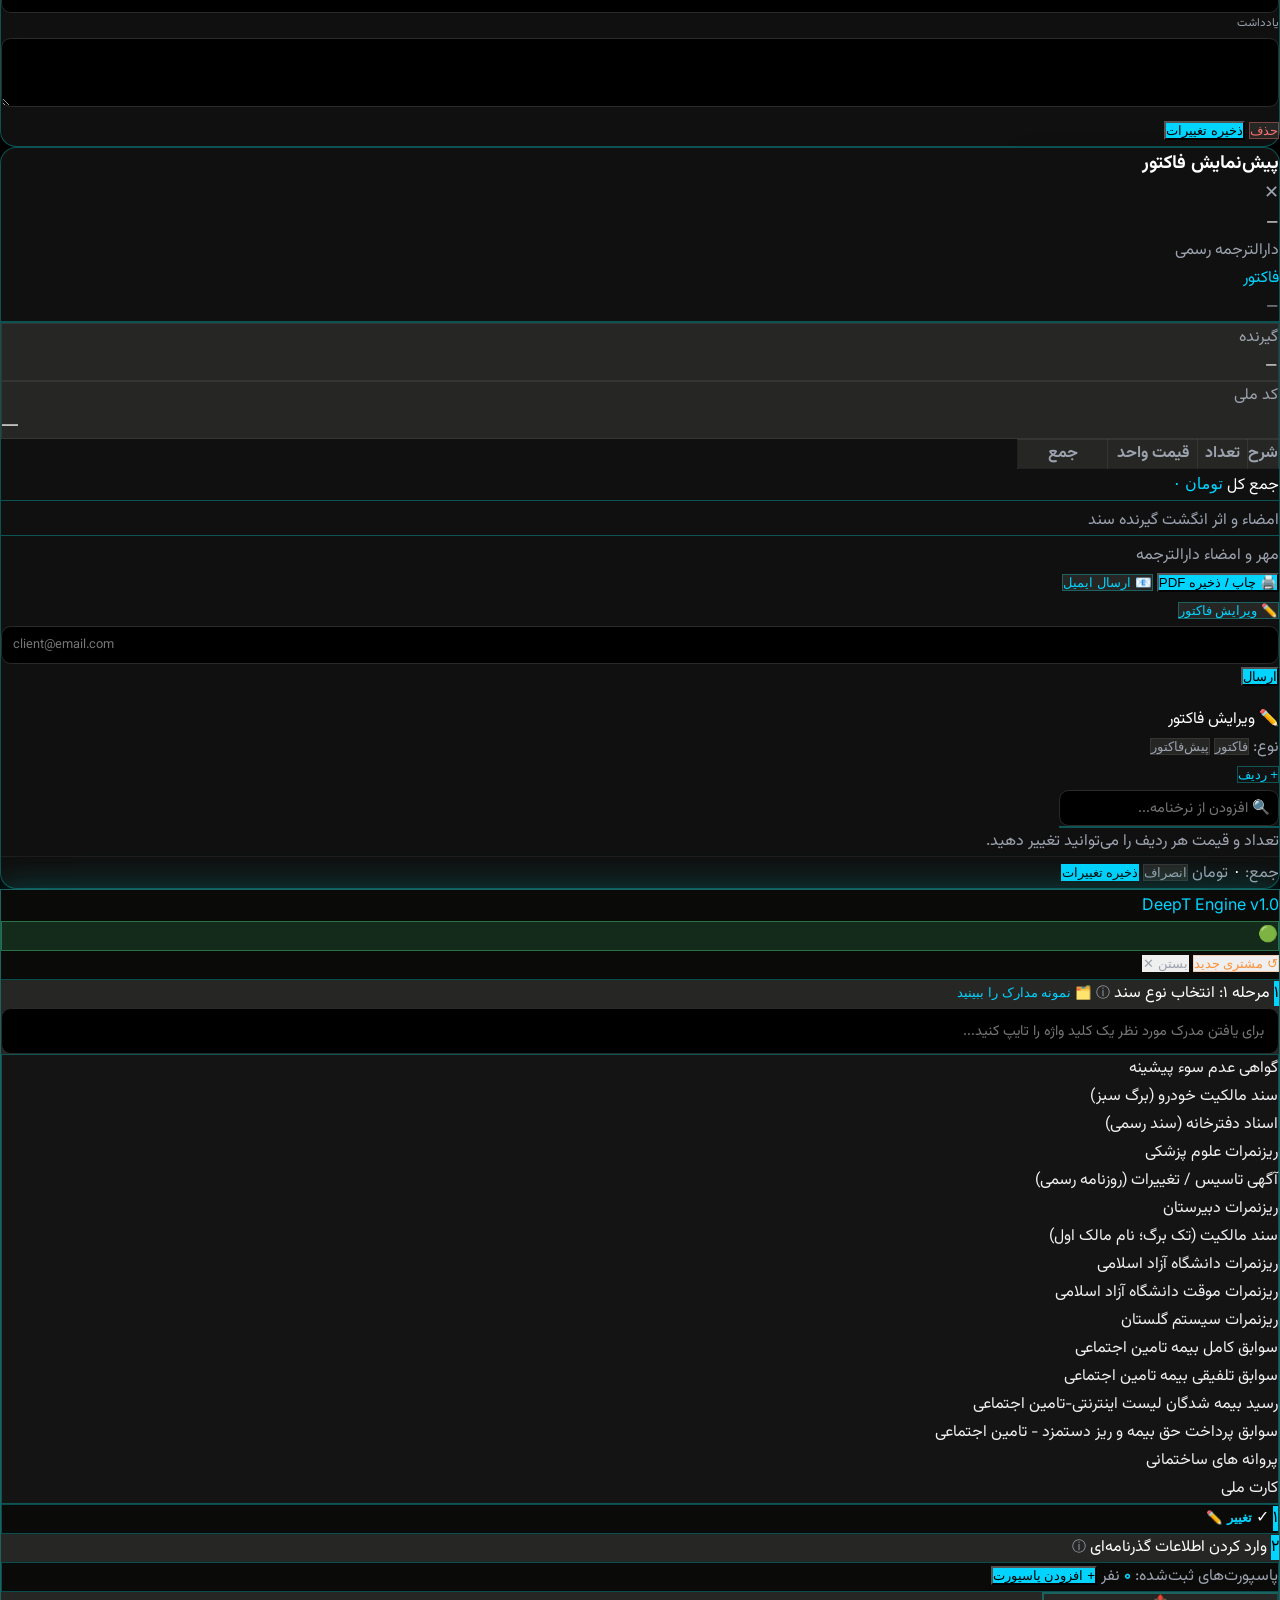
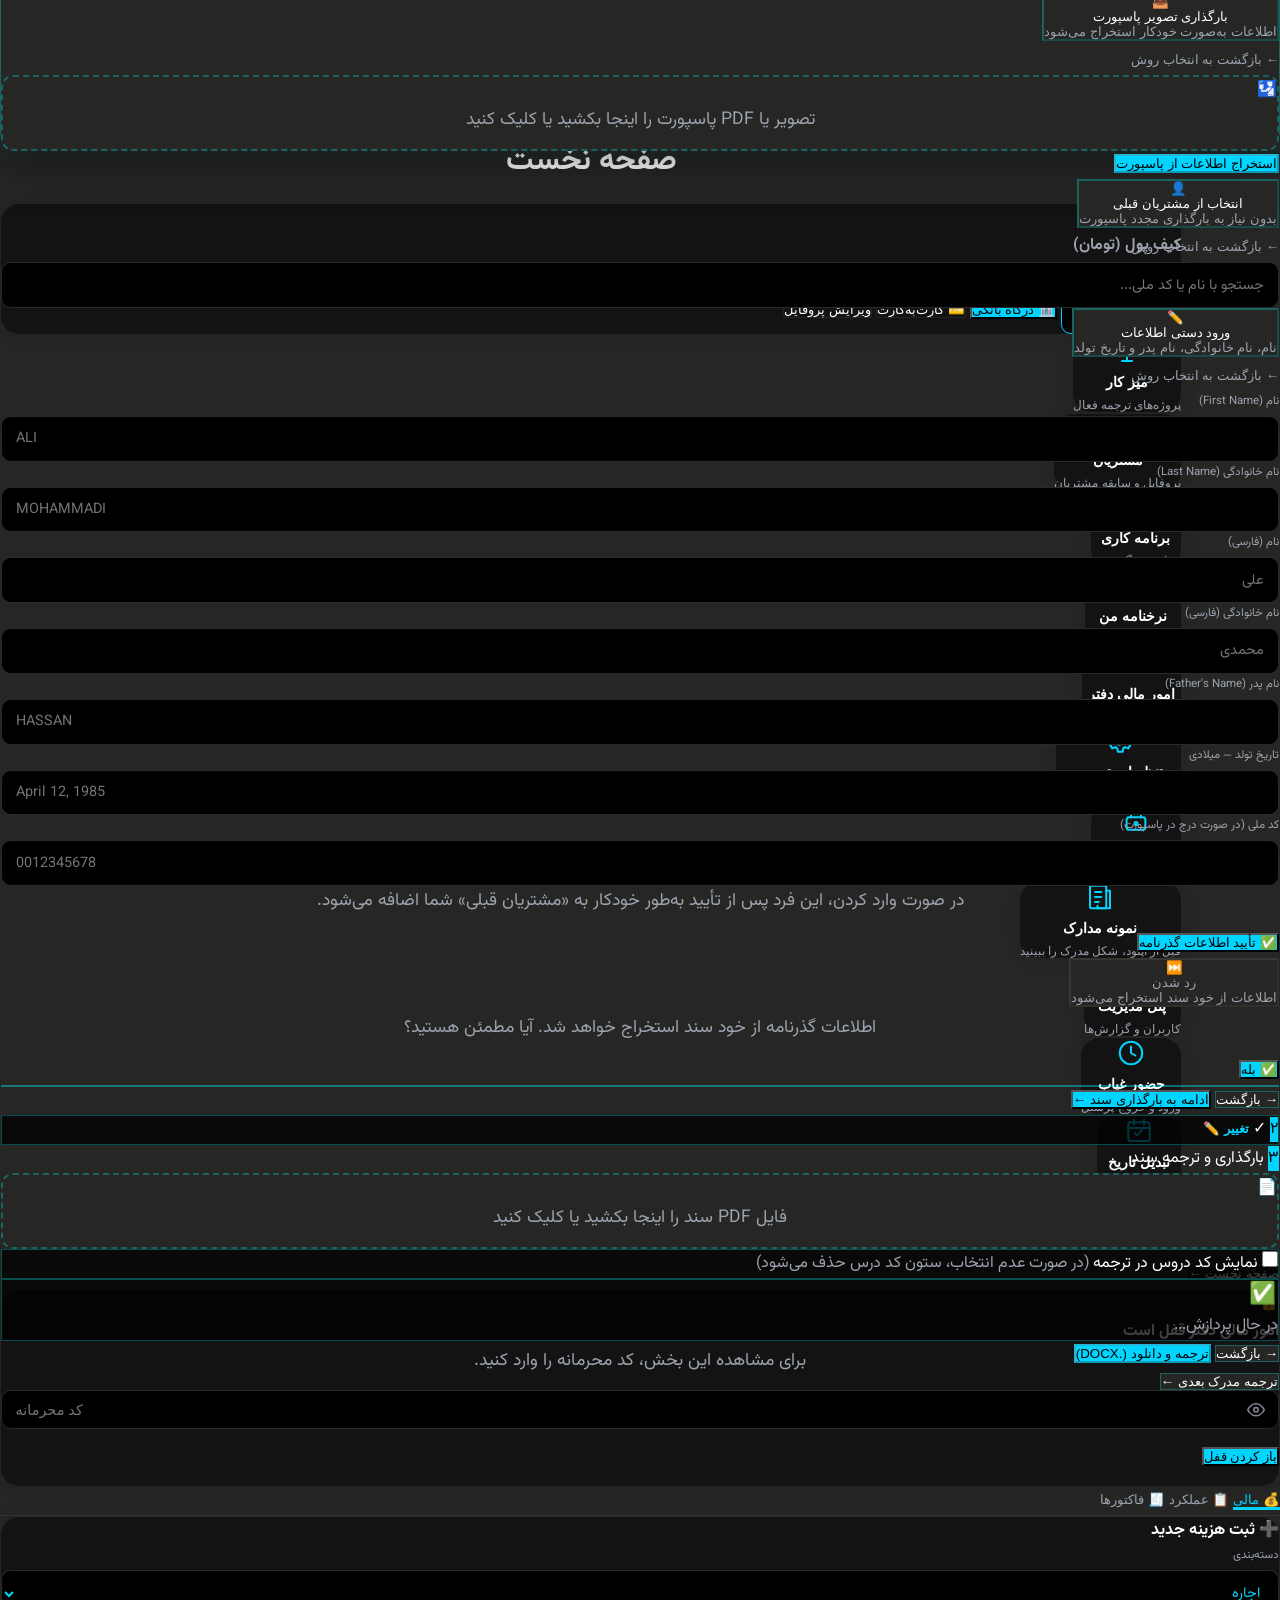
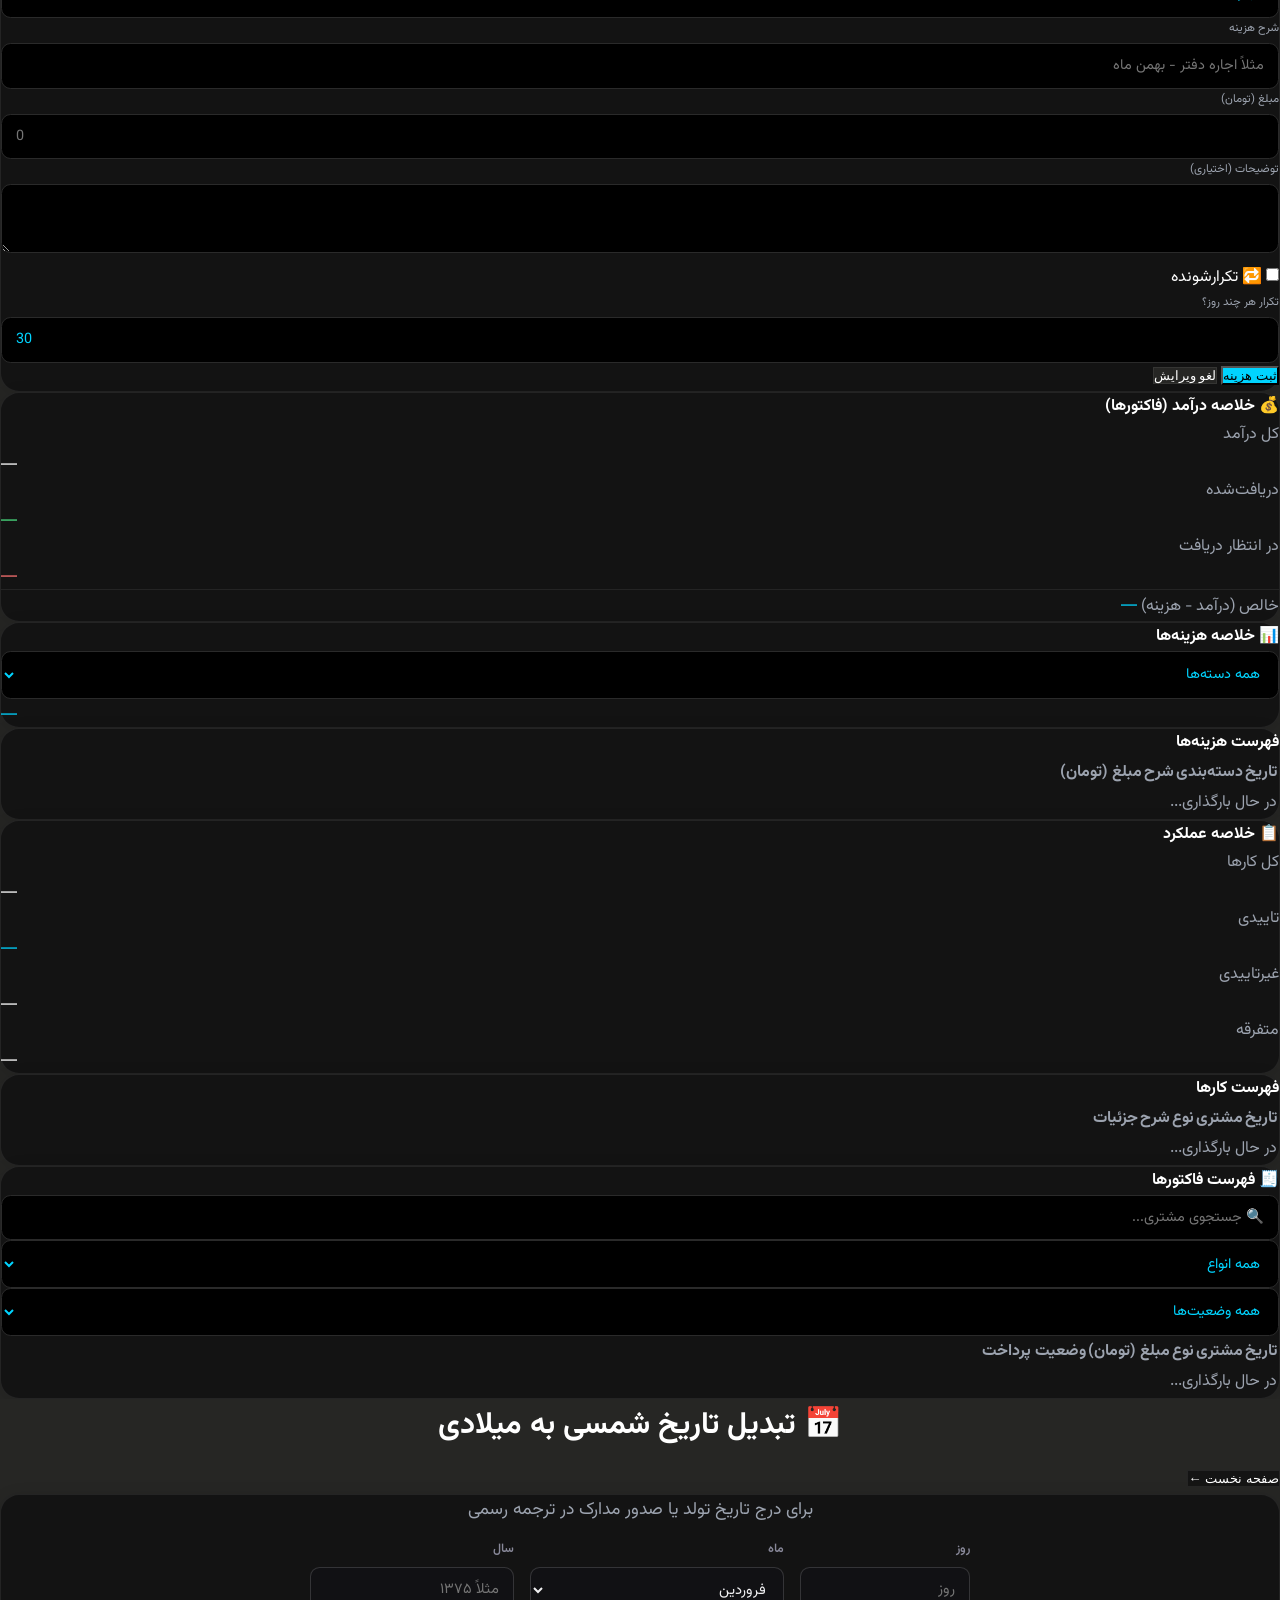
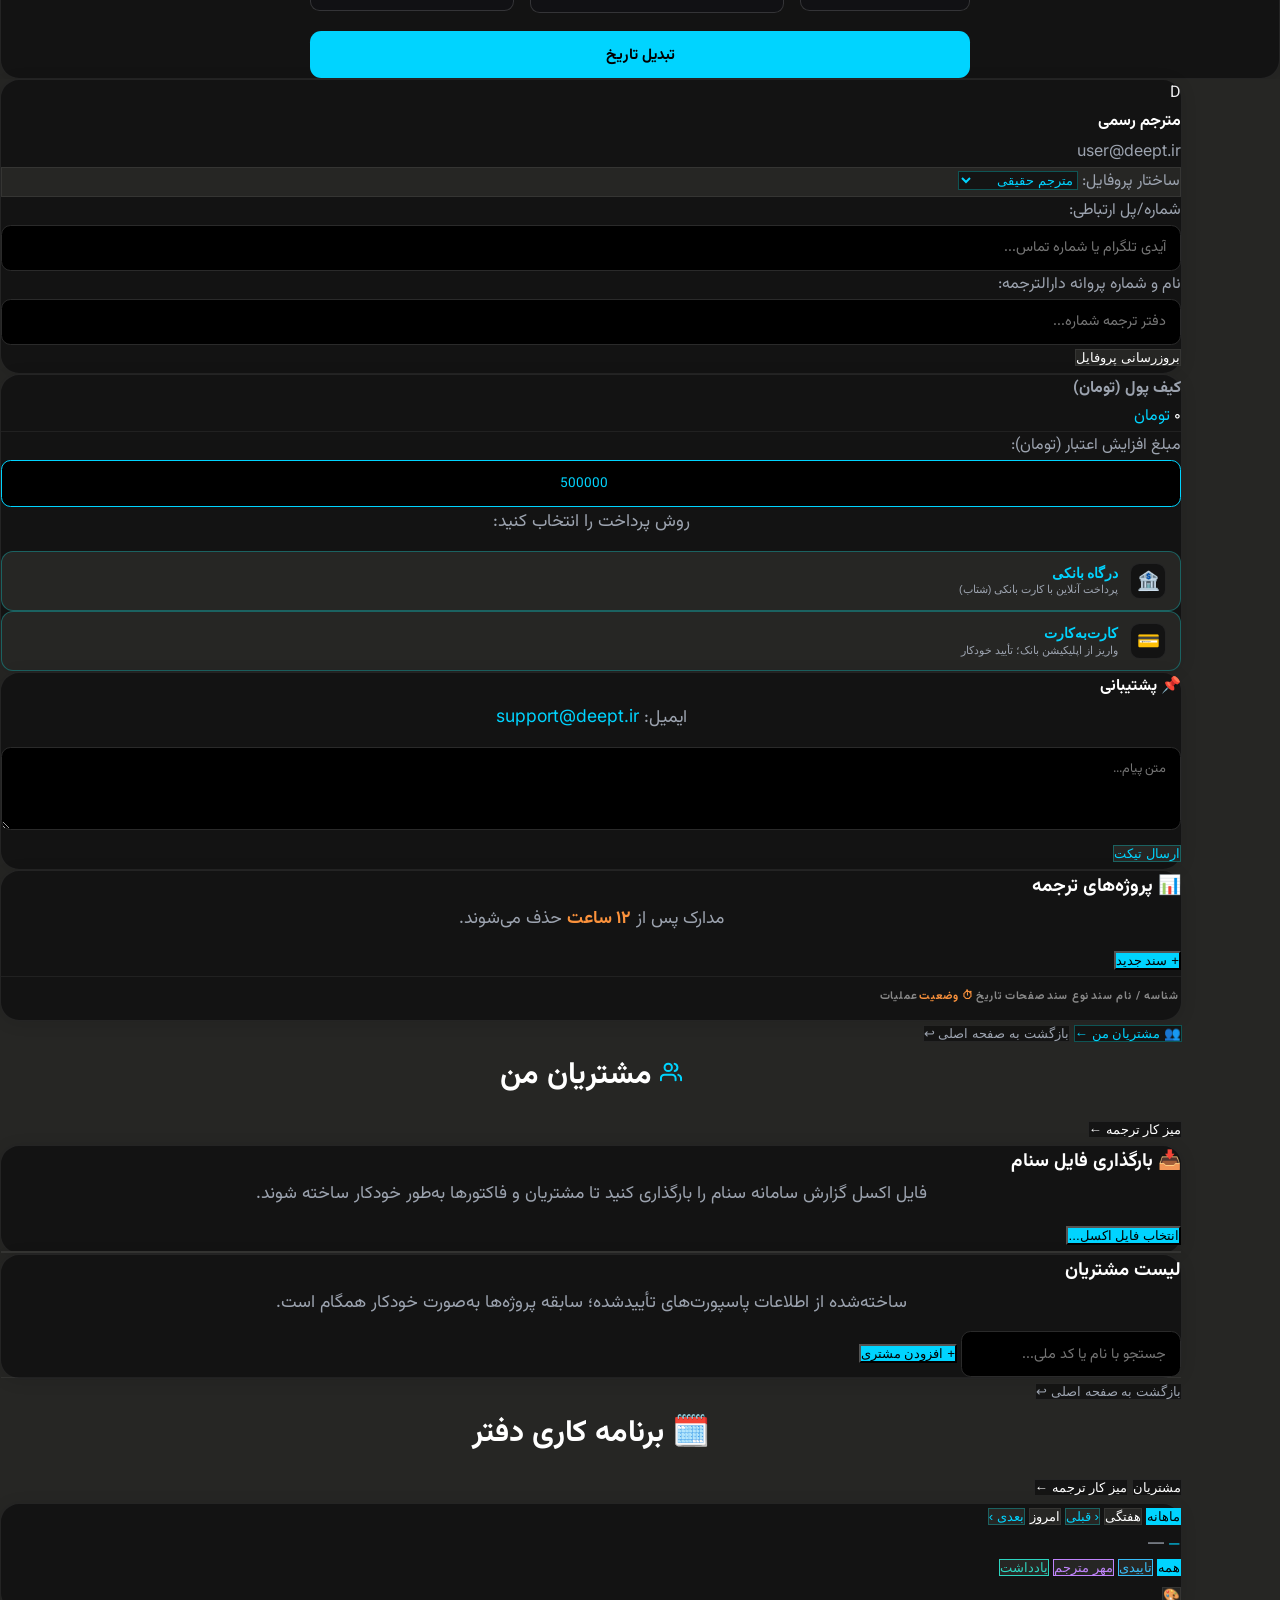
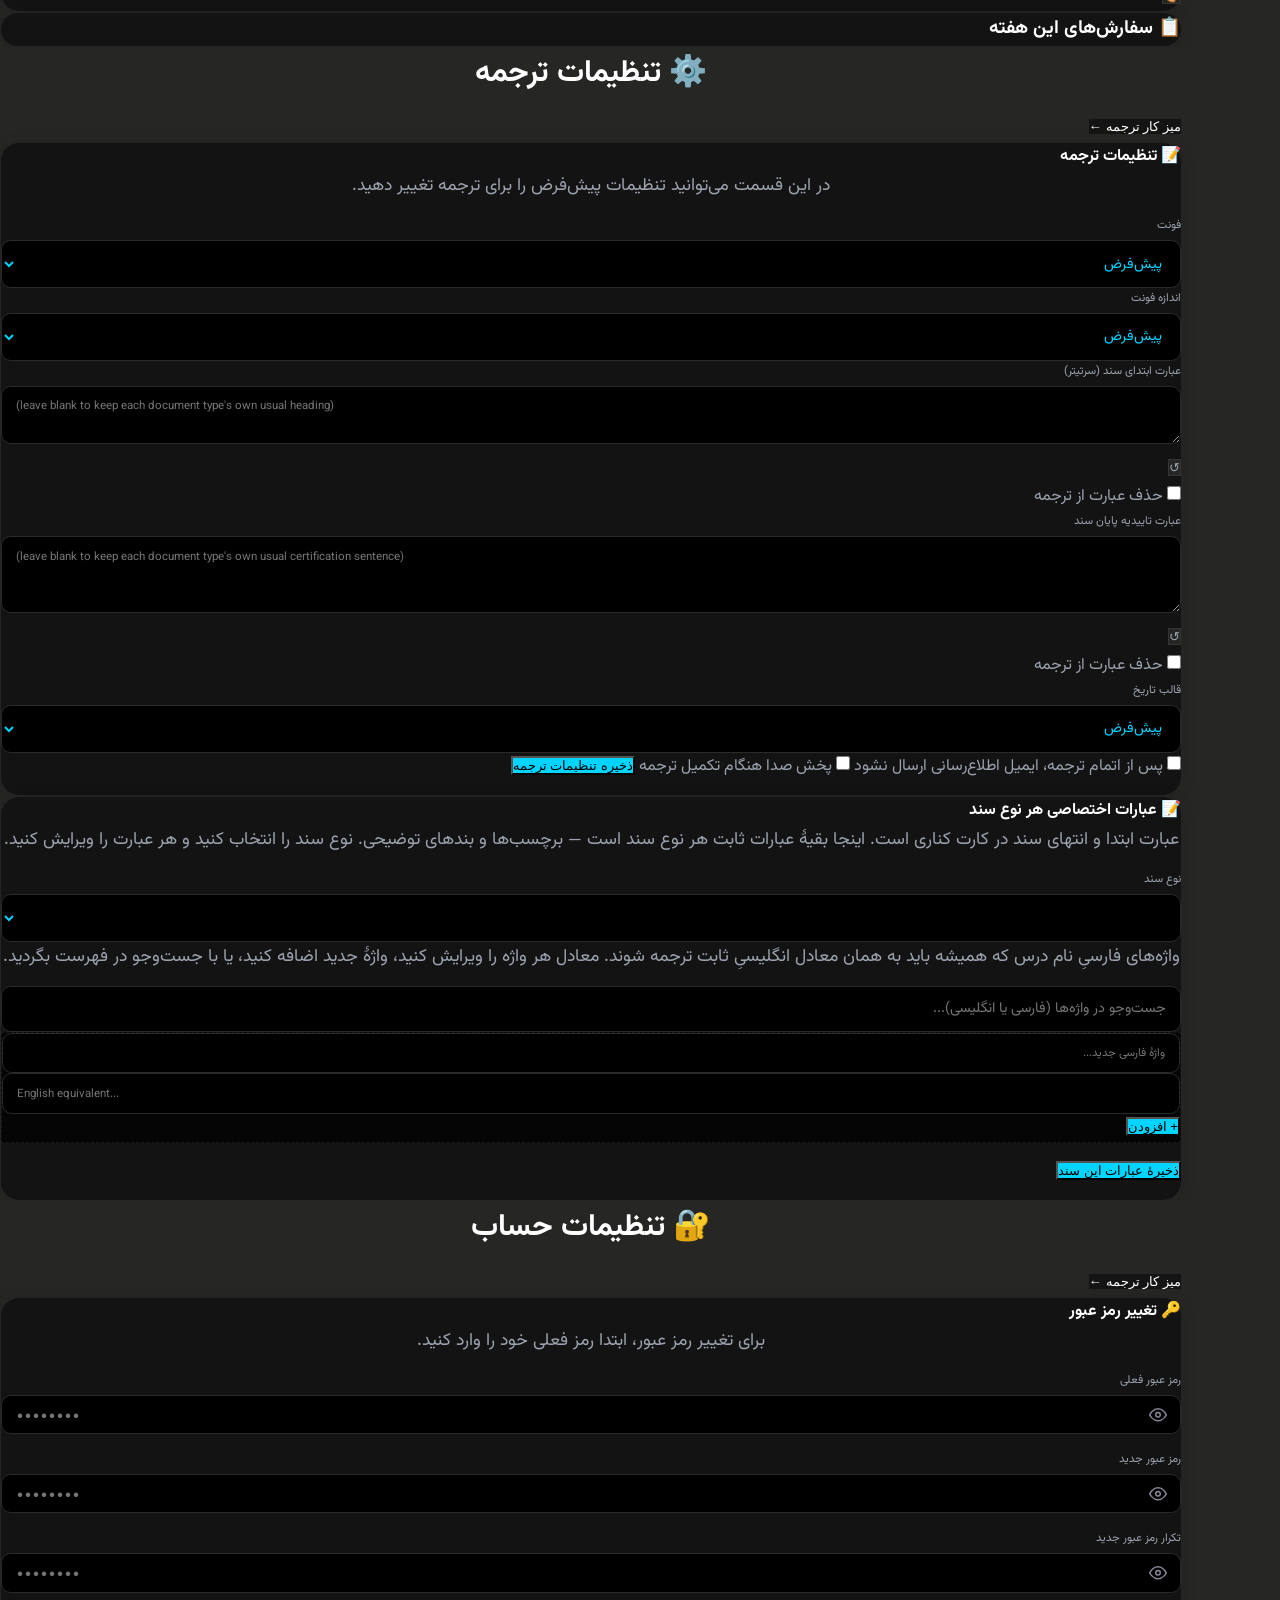
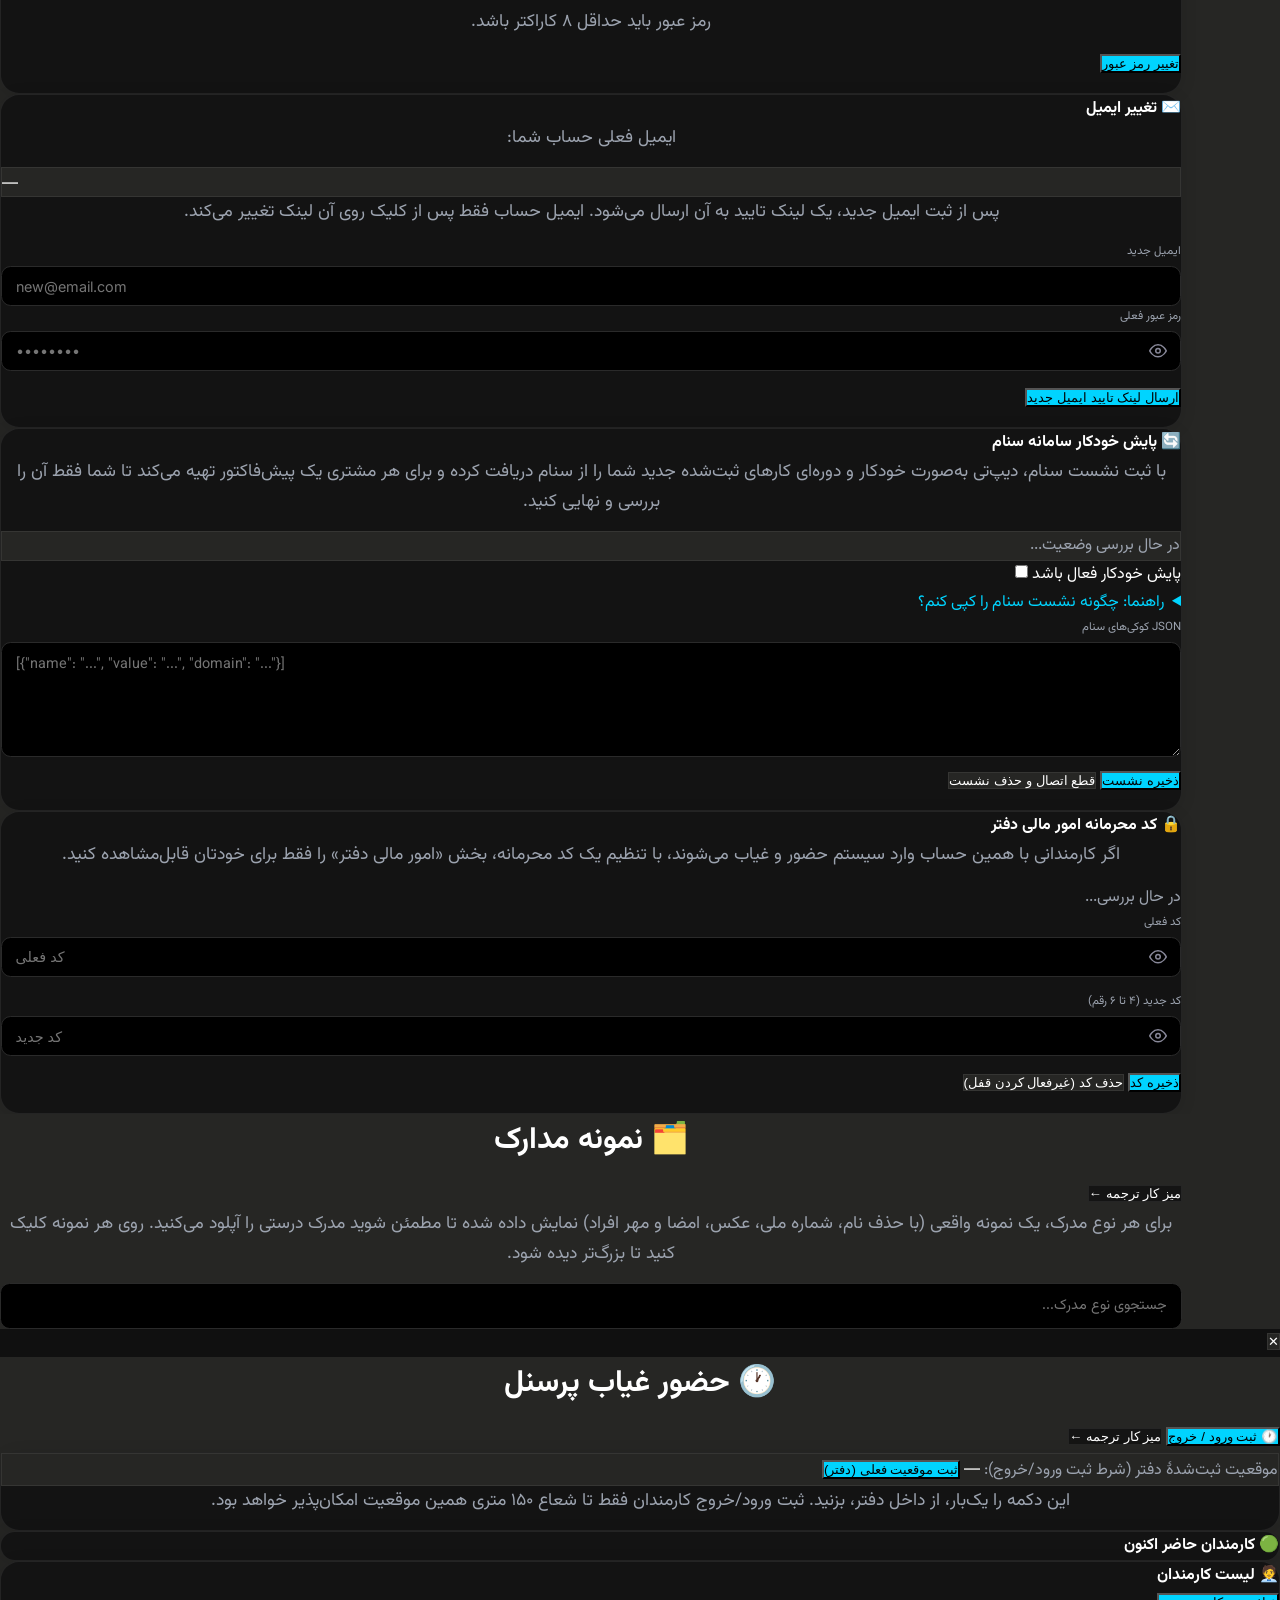
==== commit da4339a7: "Add فاکتورها tab to امور مالی دفتر: every invoice, filterable A third tab alongside مالی/عملکرد, bac" ====
--- a/index.html
+++ b/index.html
@@ -1211,6 +1211,7 @@
       <div class="flex items-center gap-6 mb-5" style="border-bottom:1px solid var(--border-subtle);">
         <button type="button" onclick="switchOfficeFinanceTab('financial')" id="of-tab-btn-financial" class="text-sm font-black pb-3" style="background:none;border:none;border-bottom:3px solid var(--accent);color:var(--accent);cursor:pointer;">💰 مالی</button>
         <button type="button" onclick="switchOfficeFinanceTab('performance')" id="of-tab-btn-performance" class="text-sm font-black pb-3" style="background:none;border:none;border-bottom:3px solid transparent;color:var(--text-muted);cursor:pointer;">📋 عملکرد</button>
+        <button type="button" onclick="switchOfficeFinanceTab('invoices')" id="of-tab-btn-invoices" class="text-sm font-black pb-3" style="background:none;border:none;border-bottom:3px solid transparent;color:var(--text-muted);cursor:pointer;">🧾 فاکتورها</button>
       </div>
 
       <div id="of-tab-financial" class="grid grid-cols-1 lg:grid-cols-3 gap-5 items-start">
@@ -1382,6 +1383,47 @@
               </thead>
               <tbody id="oj-rows">
                 <tr><td colspan="6" class="text-center py-8 text-sm" style="color:var(--text-muted);">در حال بارگذاری...</td></tr>
+              </tbody>
+            </table>
+          </div>
+        </div>
+      </div>
+
+      <!-- ─── فاکتورها tab -- every invoice across every client, filterable
+           (تاریخ/وضعیت پرداخت/نوع), with a direct link to each client's own
+           profile -- see DeepT-Core's GET /invoices (client_id omitted). ── -->
+      <div id="of-tab-invoices" class="hidden space-y-5">
+        <div class="workspace-panel p-6">
+          <div class="flex items-center justify-between gap-3 flex-wrap mb-3">
+            <h4 class="text-sm font-black" style="color:var(--text-main);">🧾 فهرست فاکتورها</h4>
+            <div id="of-invoices-filter-range"></div>
+          </div>
+          <div class="flex flex-wrap items-center gap-2 mb-4">
+            <input type="text" id="of-invoices-filter-search" class="auth-input text-xs w-40 py-1.5" placeholder="🔍 جستجوی مشتری..." oninput="renderAllInvoicesRows()">
+            <select id="of-invoices-filter-type" class="auth-input text-xs w-28 py-1.5" onchange="loadAllInvoices()">
+              <option value="">همه انواع</option>
+              <option value="invoice">فاکتور</option>
+              <option value="proforma">پیش‌فاکتور</option>
+            </select>
+            <select id="of-invoices-filter-payment" class="auth-input text-xs w-32 py-1.5" onchange="loadAllInvoices()">
+              <option value="">همه وضعیت‌ها</option>
+              <option value="paid">پرداخت‌شده</option>
+              <option value="unpaid">پرداخت‌نشده</option>
+            </select>
+          </div>
+          <div class="overflow-x-auto">
+            <table class="w-full text-sm text-right">
+              <thead>
+                <tr style="border-bottom:1px solid var(--divider);color:var(--text-muted);">
+                  <th class="py-2 px-2 font-bold">تاریخ</th>
+                  <th class="py-2 px-2 font-bold">مشتری</th>
+                  <th class="py-2 px-2 font-bold">نوع</th>
+                  <th class="py-2 px-2 font-bold">مبلغ (تومان)</th>
+                  <th class="py-2 px-2 font-bold">وضعیت پرداخت</th>
+                </tr>
+              </thead>
+              <tbody id="of-invoices-rows">
+                <tr><td colspan="5" class="text-center py-8 text-sm" style="color:var(--text-muted);">در حال بارگذاری...</td></tr>
               </tbody>
             </table>
           </div>
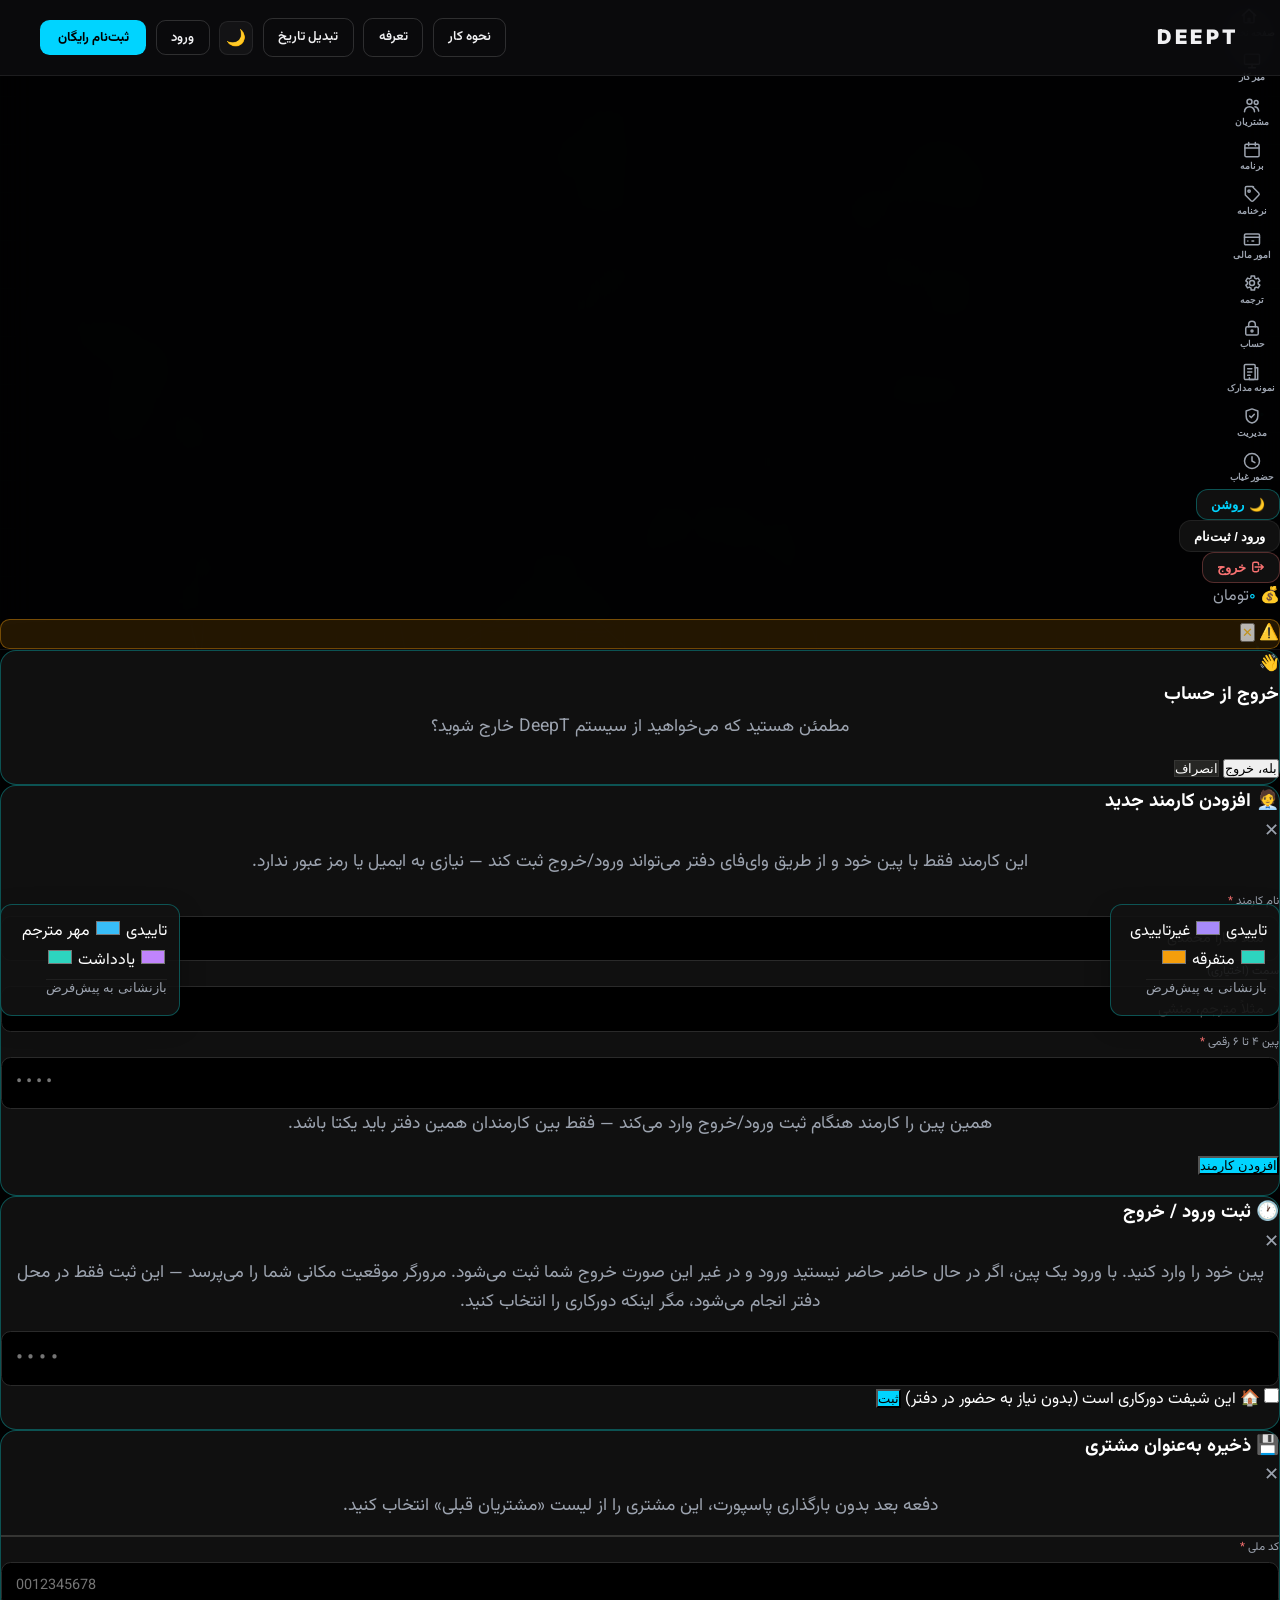
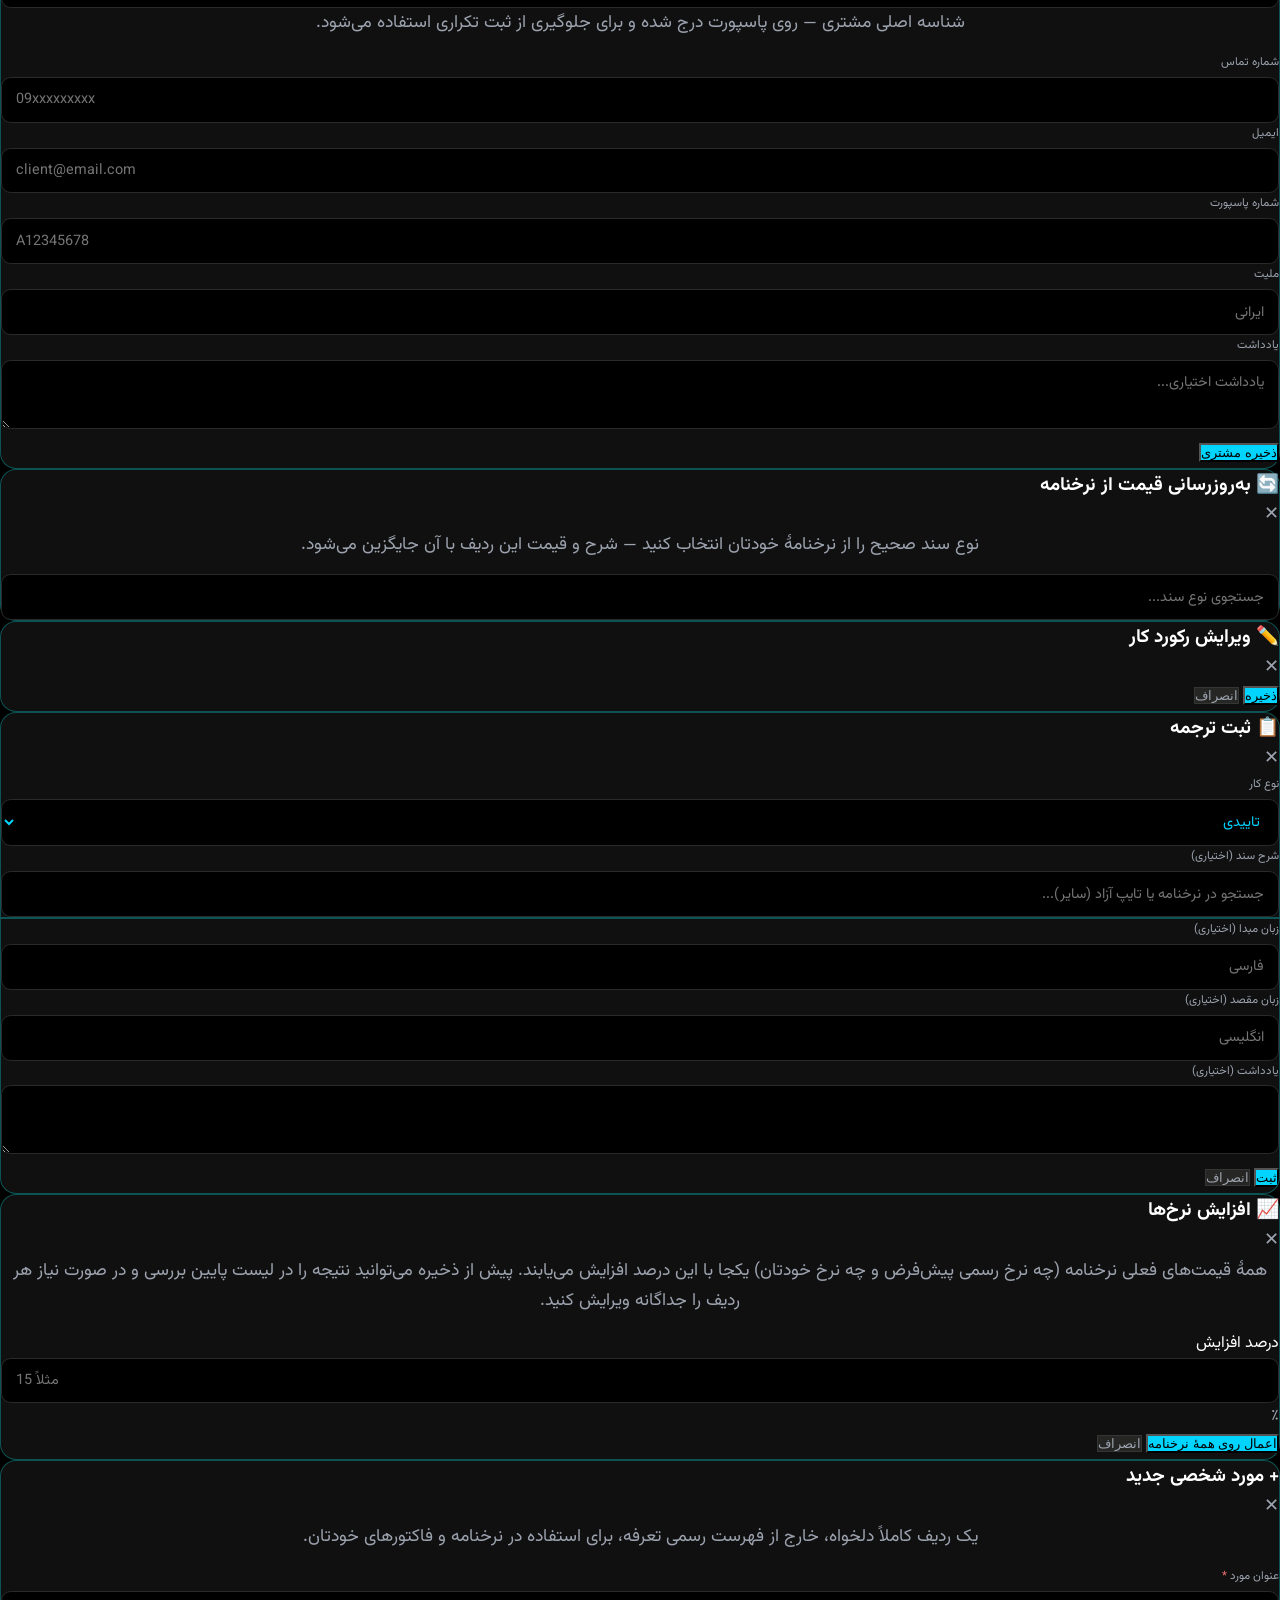
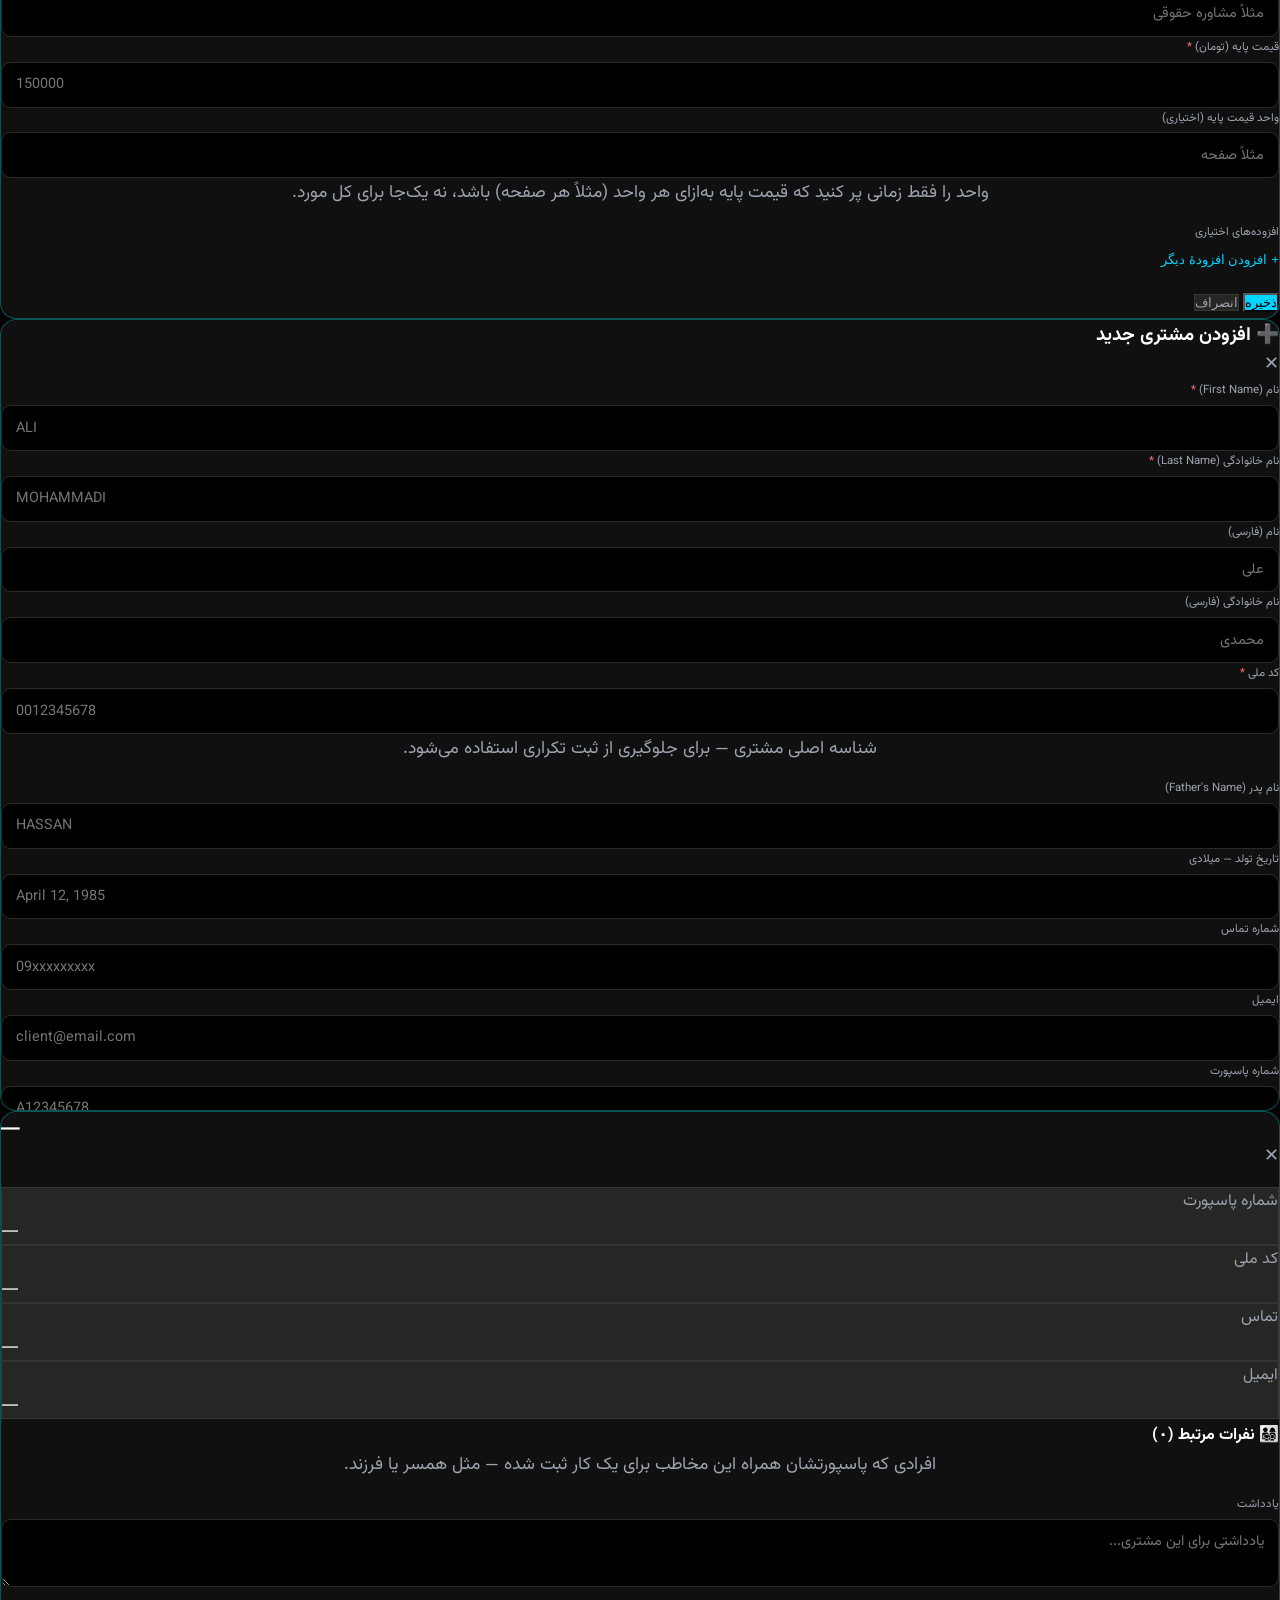
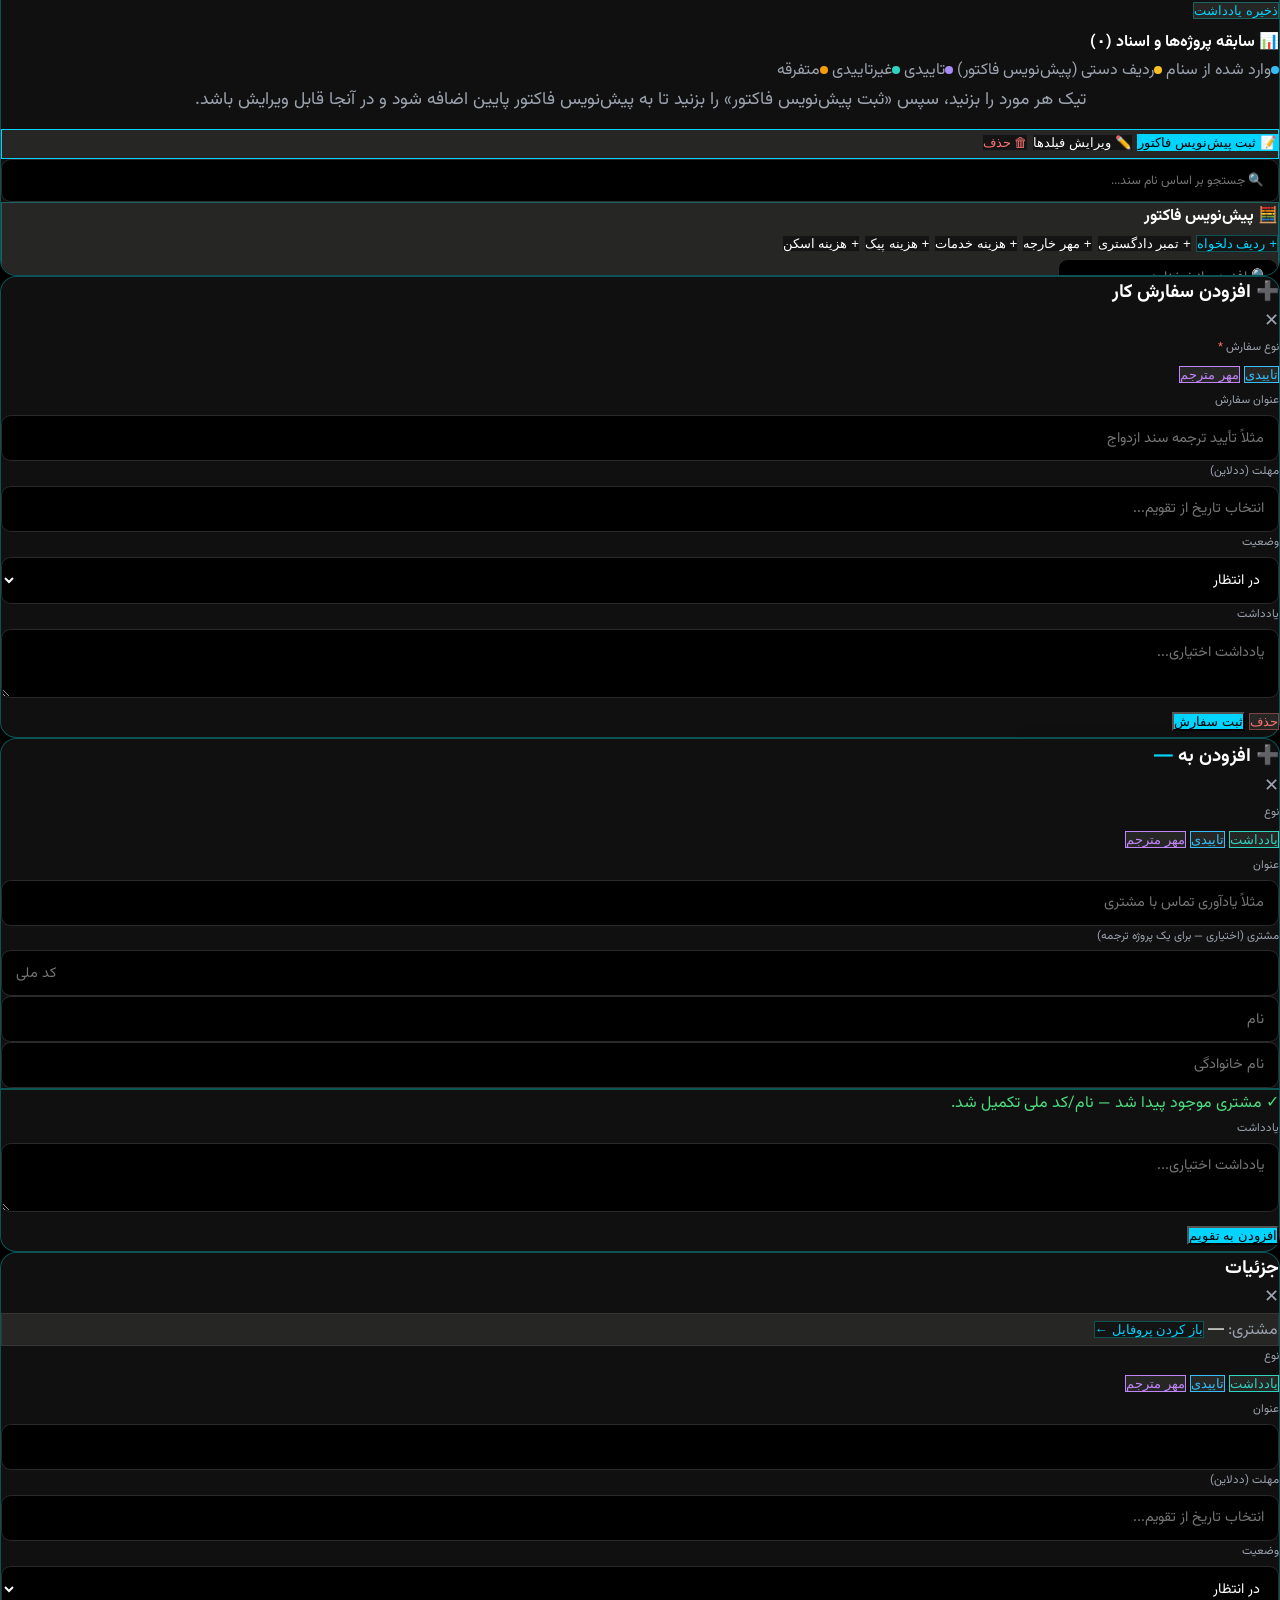
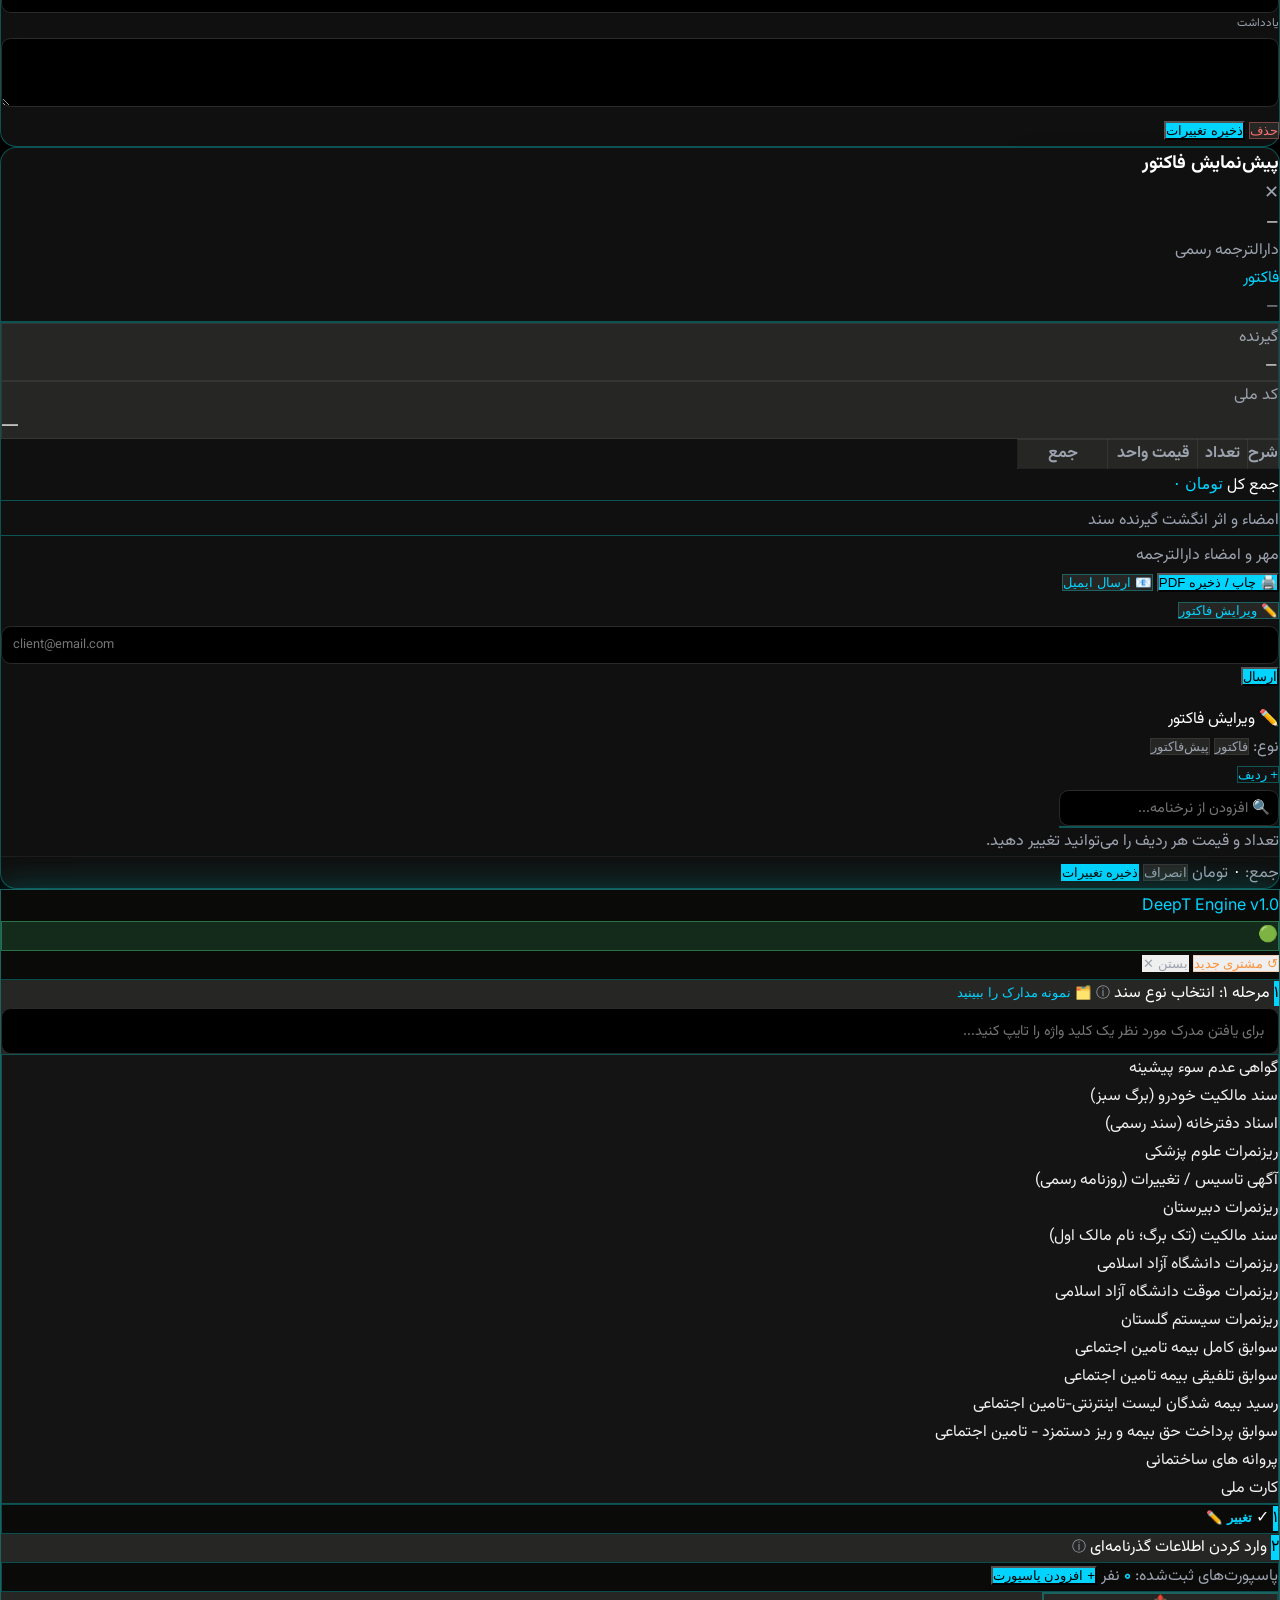
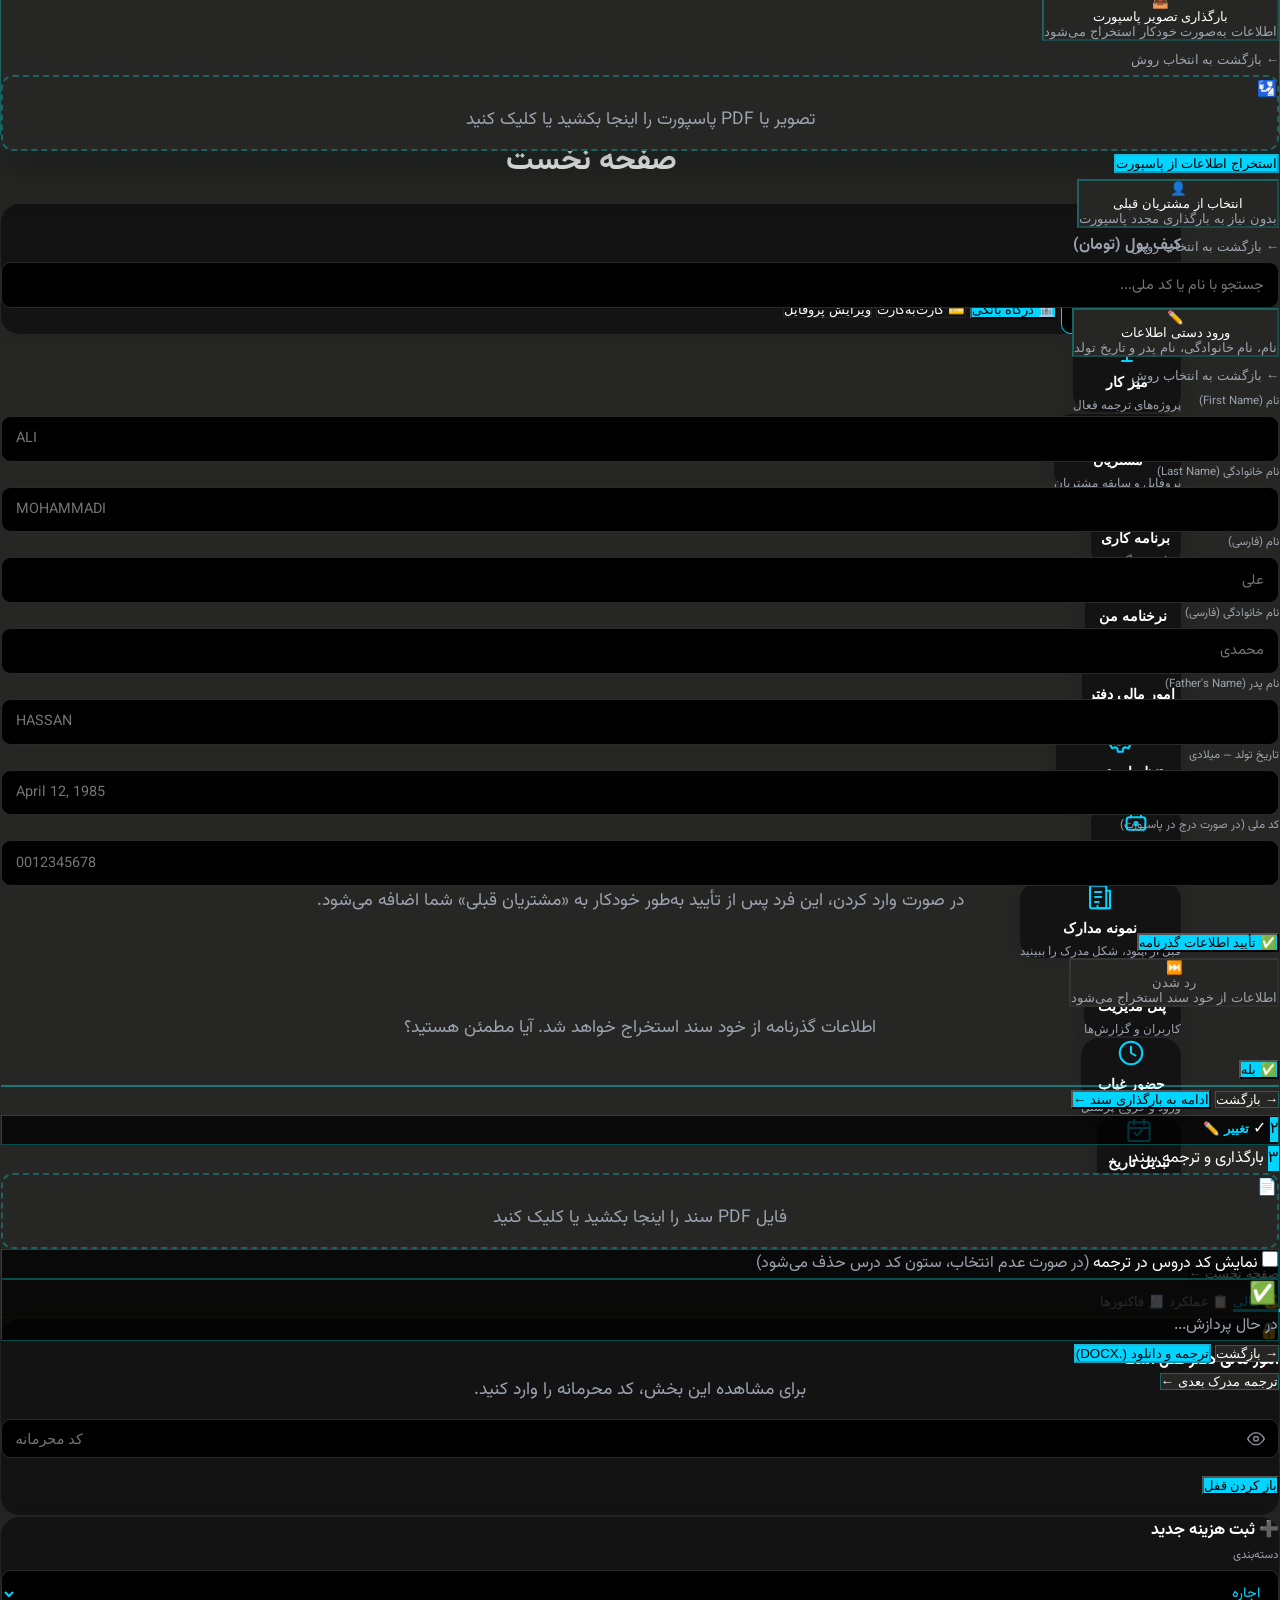
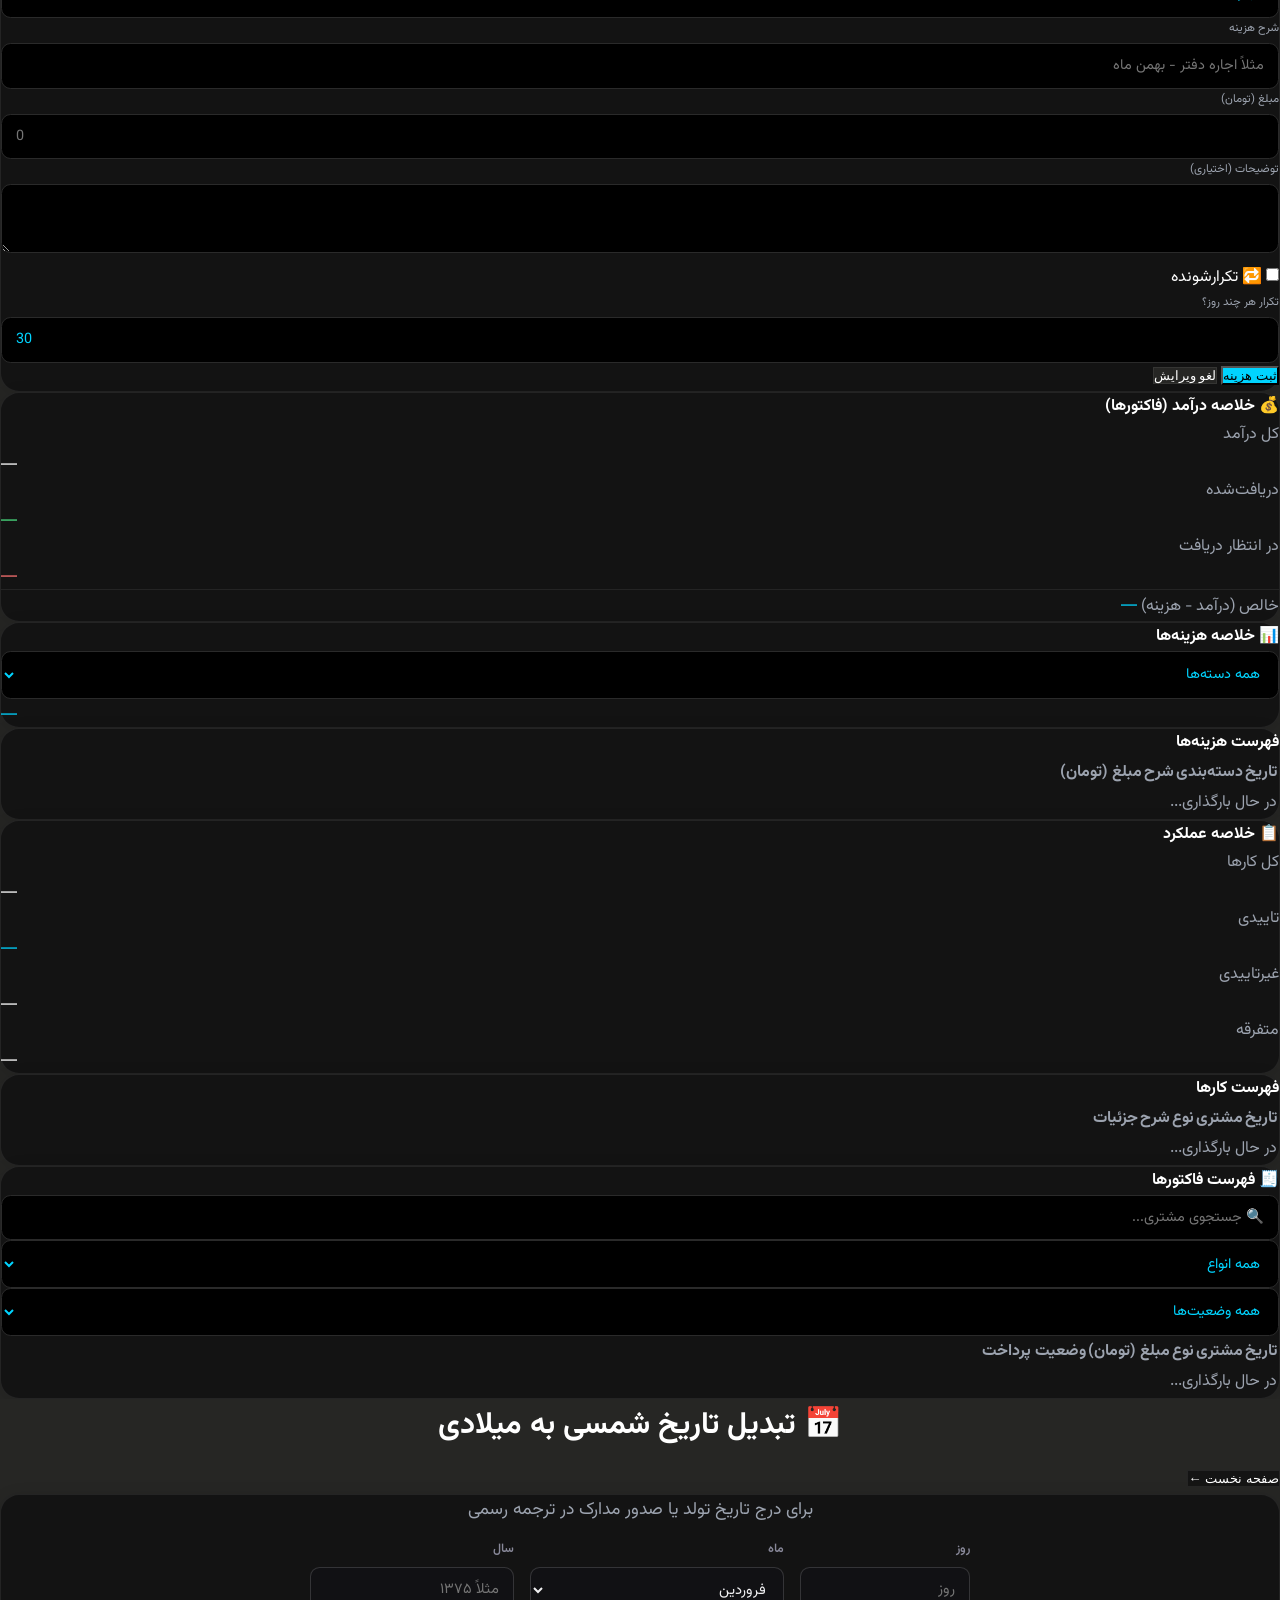
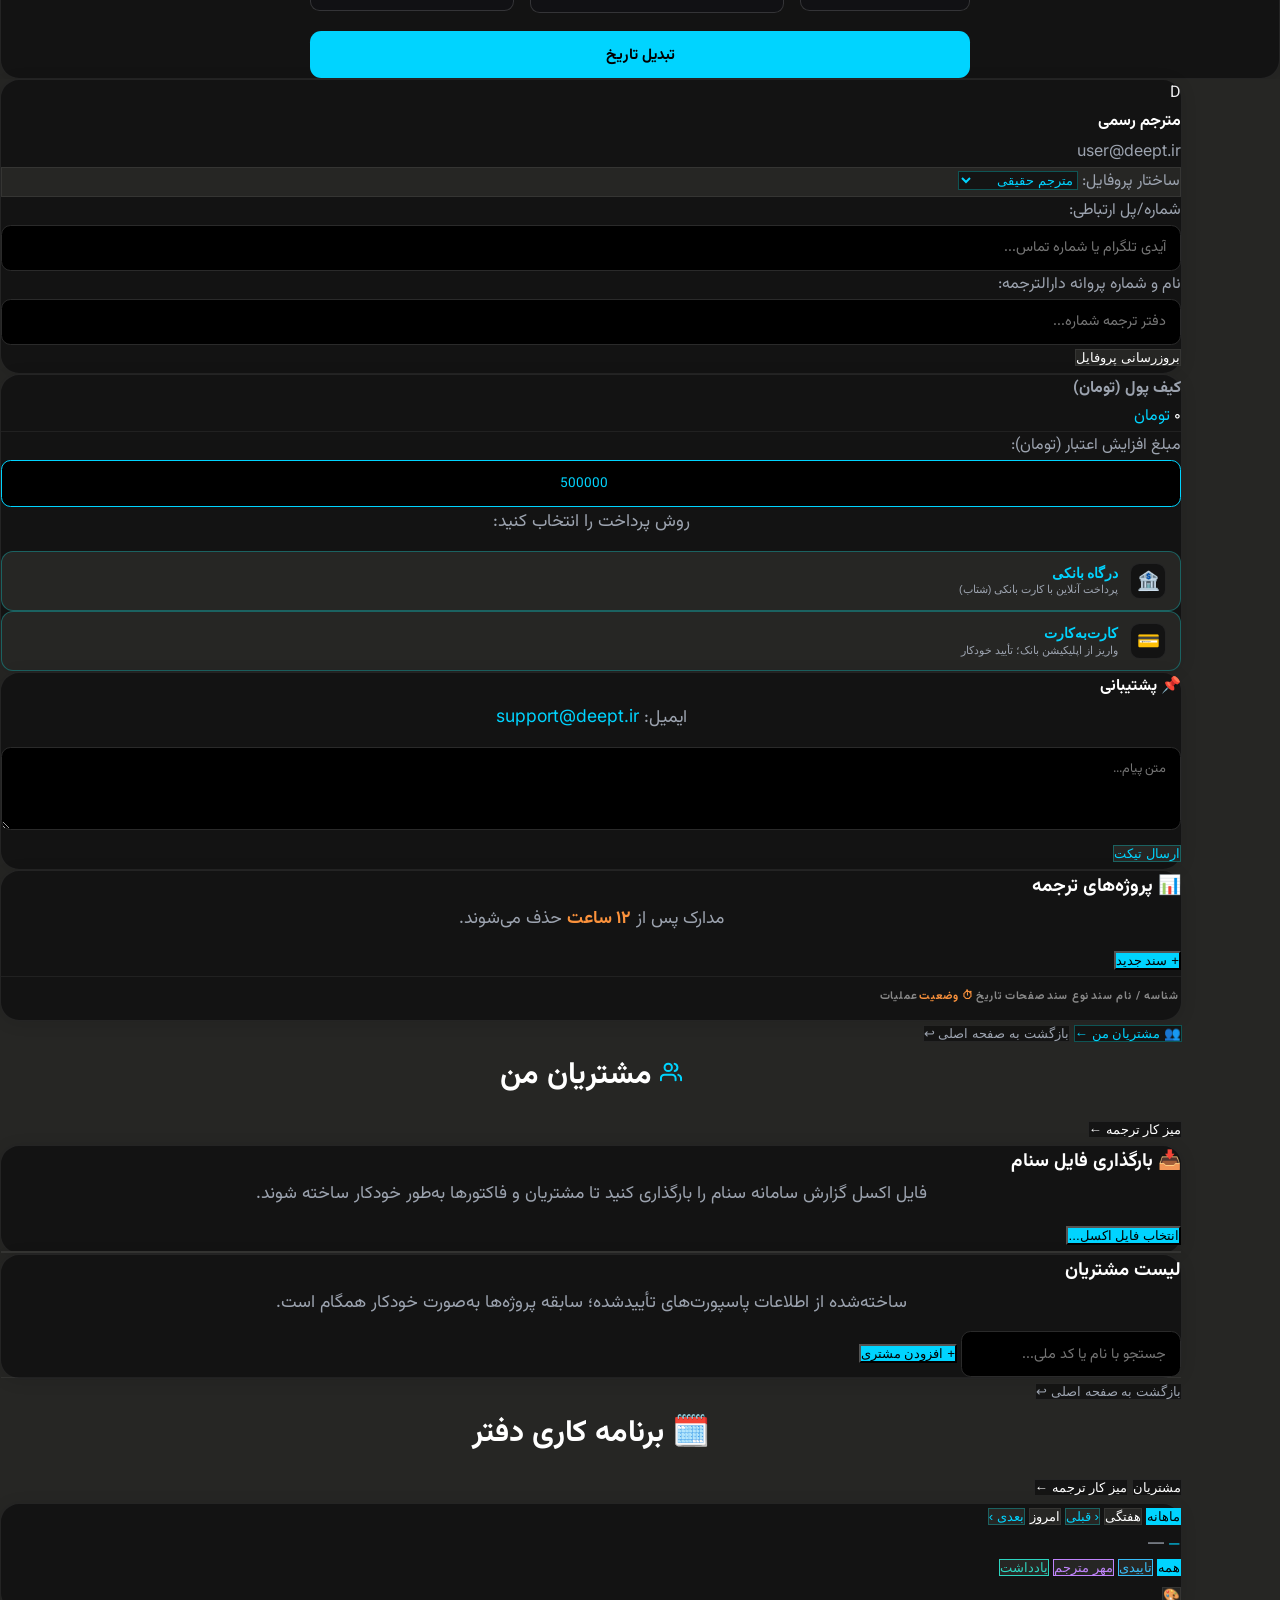
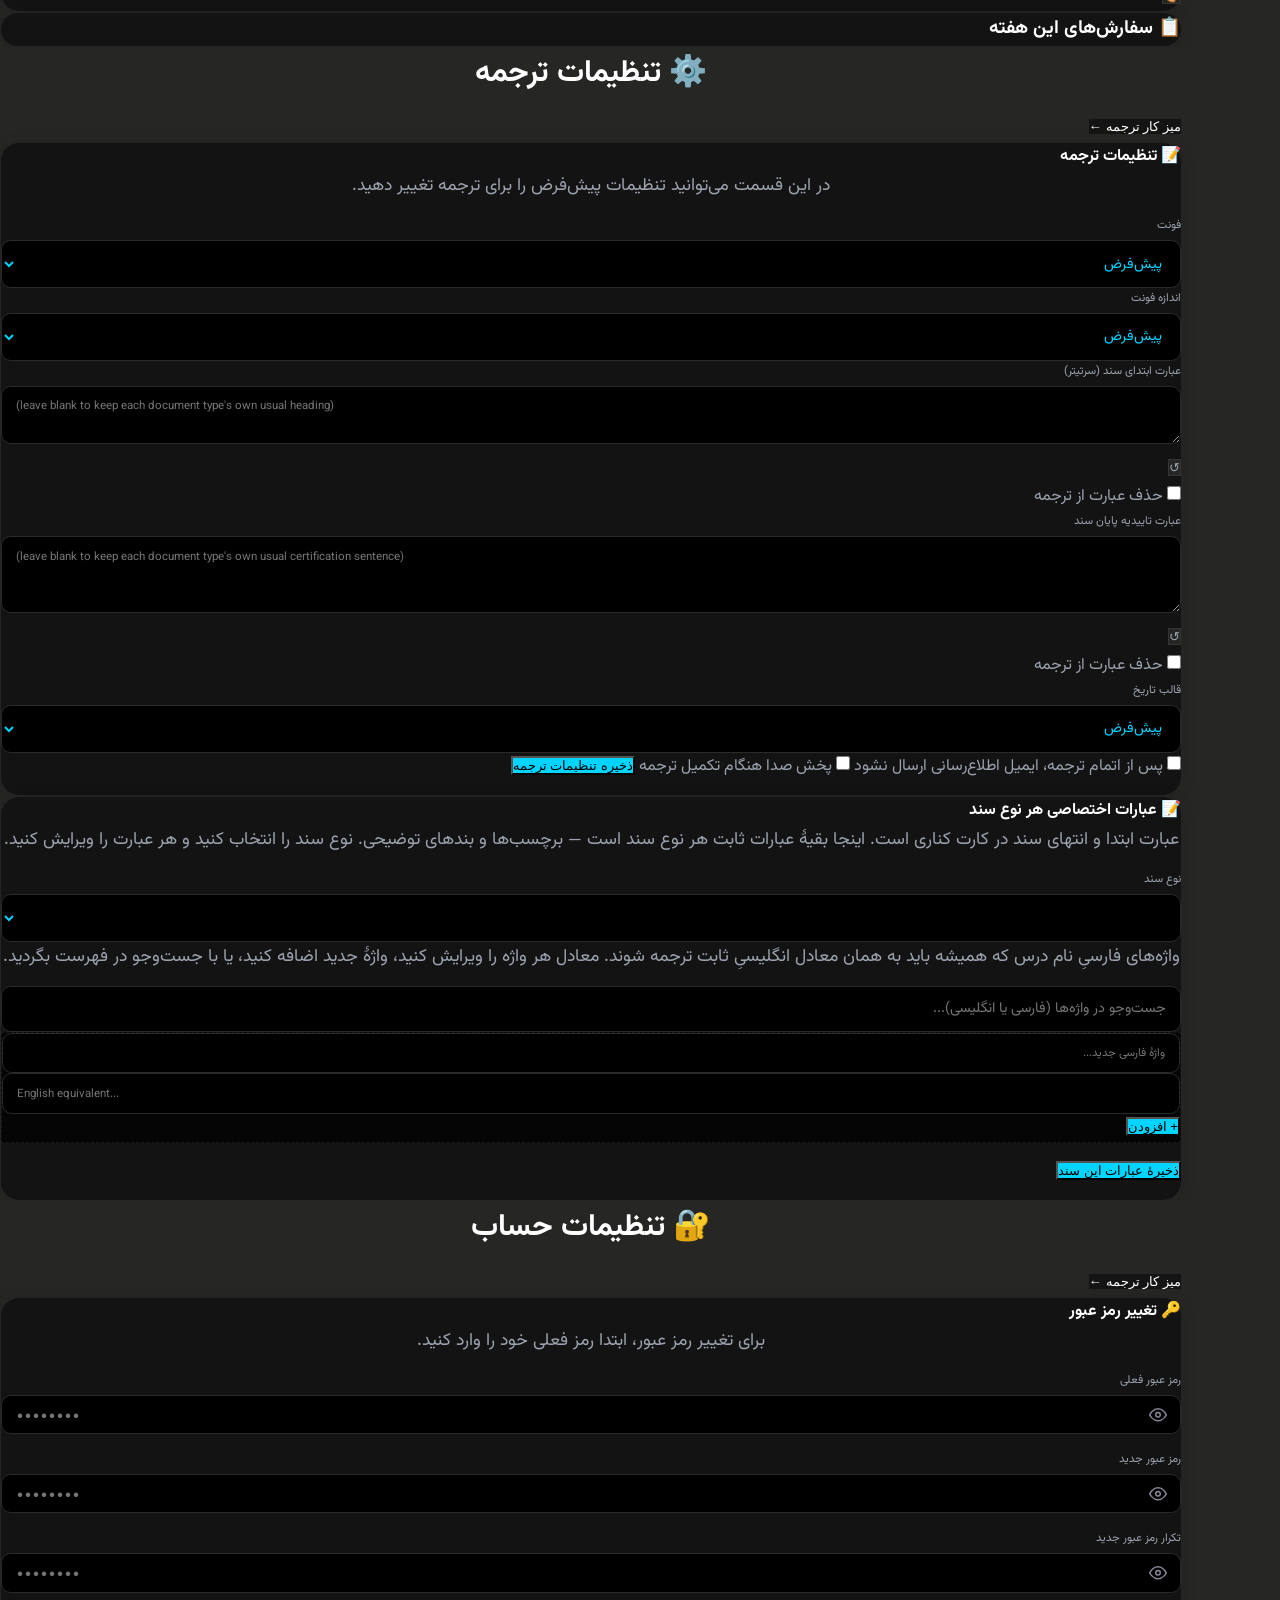
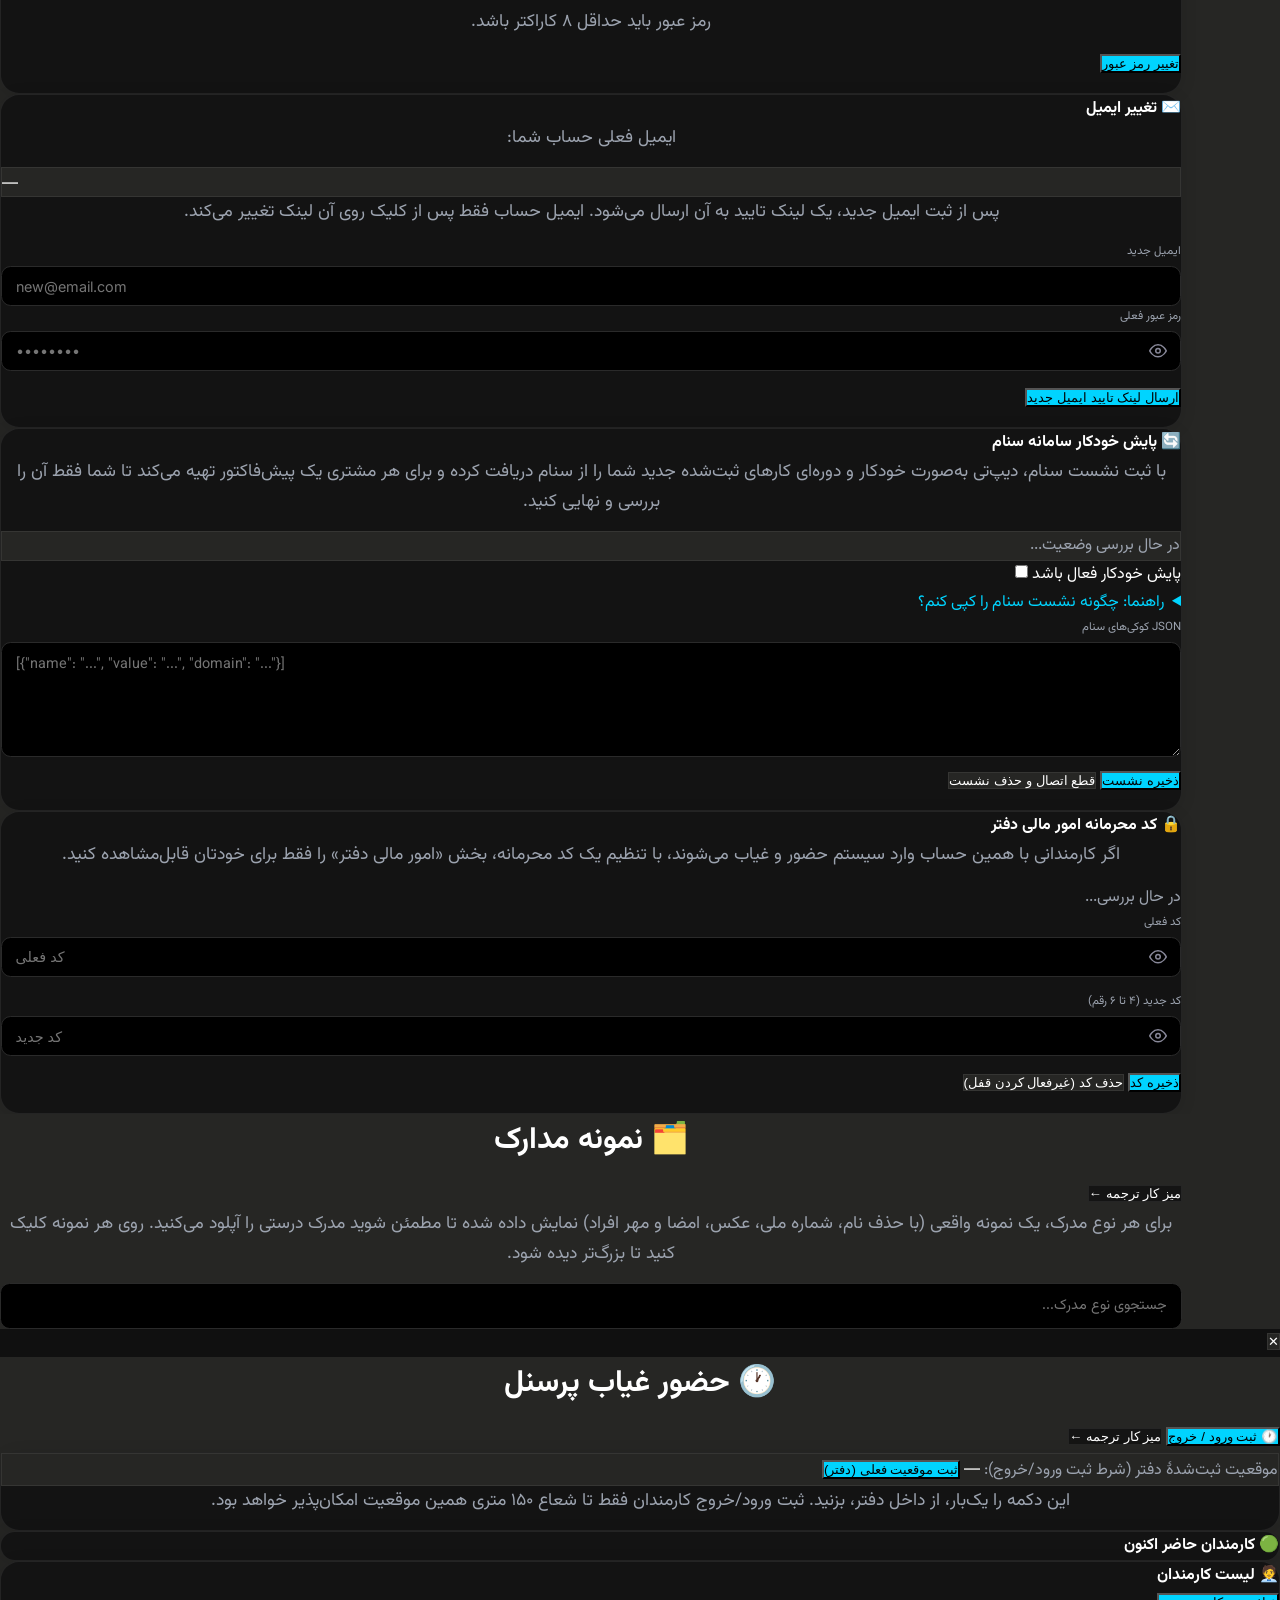
==== commit c16b4aac: "Scope امور مالی's PIN lock to the مالی tab only The PIN gate was hiding the entire officeFinancePage" ====
--- a/index.html
+++ b/index.html
@@ -1182,39 +1182,41 @@
       <button type="button" onclick="closeOfficeFinancePage()" class="text-xs font-bold px-4 py-2 rounded-xl transition" style="background:var(--card-surface);color:var(--text-main);border:1px solid var(--border-subtle);">صفحه نخست ←</button>
     </div>
 
-    <!-- ─── PIN lock screen (شown instead of of-content whenever a pin is
-         configured and this browser tab hasn't unlocked it yet) -- see
-         DeepT-Core's office_finance.py PIN-gate docstring for why this
-         exists: HR staff clock in/out under the SAME logged-in session
-         as the office owner, so the normal login alone can't keep them
-         out of just this one section. ─────────────────────────────── -->
-    <div id="of-lock-screen" class="workspace-panel p-8 max-w-sm mx-auto text-center hidden">
-      <div class="text-3xl mb-3">🔒</div>
-      <h4 class="text-sm font-black mb-2" style="color:var(--text-main);">امور مالی دفتر قفل است</h4>
-      <p class="text-[11px] mb-4" style="color:var(--text-muted);">برای مشاهده این بخش، کد محرمانه را وارد کنید.</p>
-      <div class="password-wrap mb-3">
-        <input type="password" id="of-pin-input" class="auth-input en text-center" dir="ltr" placeholder="کد محرمانه" maxlength="6" autocomplete="new-password" onkeydown="if(event.key==='Enter') unlockOfficeFinance()">
-        <button type="button" class="password-toggle" onclick="togglePasswordVisibility(this)" aria-label="نمایش کد">
-          <svg class="eye-open" xmlns="http://www.w3.org/2000/svg" viewBox="0 0 24 24" fill="none" stroke="currentColor" stroke-width="2" stroke-linecap="round" stroke-linejoin="round" width="18" height="18"><path d="M1 12s4-8 11-8 11 8 11 8-4 8-11 8-11-8-11-8z"/><circle cx="12" cy="12" r="3"/></svg>
-          <svg class="eye-off" xmlns="http://www.w3.org/2000/svg" viewBox="0 0 24 24" fill="none" stroke="currentColor" stroke-width="2" stroke-linecap="round" stroke-linejoin="round" width="18" height="18"><path d="M17.94 17.94A10.07 10.07 0 0 1 12 20c-7 0-11-8-11-8a18.45 18.45 0 0 1 5.06-5.94M9.9 4.24A9.12 9.12 0 0 1 12 4c7 0 11 8 11 8a18.5 18.5 0 0 1-2.16 3.19m-6.72-1.07a3 3 0 1 1-4.24-4.24"/><line x1="1" y1="1" x2="23" y2="23"/></svg>
-        </button>
-      </div>
-      <button type="button" onclick="unlockOfficeFinance()" id="of-unlock-btn" class="w-full font-black py-2 rounded-lg transition text-xs" style="background:var(--accent);color:var(--btn-text-on-accent);">باز کردن قفل</button>
-      <p id="of-unlock-status" class="text-[11px] mt-2 hidden" style="color:#f87171;"></p>
-    </div>
-
-    <div id="of-content" class="hidden">
-      <!-- ─── مالی / عملکرد tabs -- عملکرد added alongside the original
-           expense/income ledger so an office can also see how many jobs
-           it's had, not just its money. Both tabs share this same
-           PIN-gated wrapper, so عملکرد needs no gating of its own. ─── -->
+    <div id="of-content">
+      <!-- ─── مالی / عملکرد / فاکتورها tabs -- the PIN only gates مالی's
+           own money data (see DeepT-Core's office_finance.py PIN-gate
+           docstring: HR staff clock in/out under the SAME logged-in
+           session as the office owner, so a bearer token alone can't keep
+           them out of just that one section) -- عملکرد (job counts, no
+           money) and فاکتورها (already-sent invoices, same as a client's
+           own profile page would show) need no gating of their own, so
+           both tabs/buttons stay reachable even while مالی is locked. ─── -->
       <div class="flex items-center gap-6 mb-5" style="border-bottom:1px solid var(--border-subtle);">
         <button type="button" onclick="switchOfficeFinanceTab('financial')" id="of-tab-btn-financial" class="text-sm font-black pb-3" style="background:none;border:none;border-bottom:3px solid var(--accent);color:var(--accent);cursor:pointer;">💰 مالی</button>
         <button type="button" onclick="switchOfficeFinanceTab('performance')" id="of-tab-btn-performance" class="text-sm font-black pb-3" style="background:none;border:none;border-bottom:3px solid transparent;color:var(--text-muted);cursor:pointer;">📋 عملکرد</button>
         <button type="button" onclick="switchOfficeFinanceTab('invoices')" id="of-tab-btn-invoices" class="text-sm font-black pb-3" style="background:none;border:none;border-bottom:3px solid transparent;color:var(--text-muted);cursor:pointer;">🧾 فاکتورها</button>
       </div>
 
-      <div id="of-tab-financial" class="grid grid-cols-1 lg:grid-cols-3 gap-5 items-start">
+      <div id="of-tab-financial">
+      <!-- ─── PIN lock screen (shown instead of of-financial-body whenever
+           a pin is configured and this browser tab hasn't unlocked it
+           yet) -- gates ONLY this تب, never عملکرد/فاکتورها. ──────────── -->
+      <div id="of-lock-screen" class="workspace-panel p-8 max-w-sm mx-auto text-center hidden">
+        <div class="text-3xl mb-3">🔒</div>
+        <h4 class="text-sm font-black mb-2" style="color:var(--text-main);">امور مالی دفتر قفل است</h4>
+        <p class="text-[11px] mb-4" style="color:var(--text-muted);">برای مشاهده این بخش، کد محرمانه را وارد کنید.</p>
+        <div class="password-wrap mb-3">
+          <input type="password" id="of-pin-input" class="auth-input en text-center" dir="ltr" placeholder="کد محرمانه" maxlength="6" autocomplete="new-password" onkeydown="if(event.key==='Enter') unlockOfficeFinance()">
+          <button type="button" class="password-toggle" onclick="togglePasswordVisibility(this)" aria-label="نمایش کد">
+            <svg class="eye-open" xmlns="http://www.w3.org/2000/svg" viewBox="0 0 24 24" fill="none" stroke="currentColor" stroke-width="2" stroke-linecap="round" stroke-linejoin="round" width="18" height="18"><path d="M1 12s4-8 11-8 11 8 11 8-4 8-11 8-11-8-11-8z"/><circle cx="12" cy="12" r="3"/></svg>
+            <svg class="eye-off" xmlns="http://www.w3.org/2000/svg" viewBox="0 0 24 24" fill="none" stroke="currentColor" stroke-width="2" stroke-linecap="round" stroke-linejoin="round" width="18" height="18"><path d="M17.94 17.94A10.07 10.07 0 0 1 12 20c-7 0-11-8-11-8a18.45 18.45 0 0 1 5.06-5.94M9.9 4.24A9.12 9.12 0 0 1 12 4c7 0 11 8 11 8a18.5 18.5 0 0 1-2.16 3.19m-6.72-1.07a3 3 0 1 1-4.24-4.24"/><line x1="1" y1="1" x2="23" y2="23"/></svg>
+          </button>
+        </div>
+        <button type="button" onclick="unlockOfficeFinance()" id="of-unlock-btn" class="w-full font-black py-2 rounded-lg transition text-xs" style="background:var(--accent);color:var(--btn-text-on-accent);">باز کردن قفل</button>
+        <p id="of-unlock-status" class="text-[11px] mt-2 hidden" style="color:#f87171;"></p>
+      </div>
+
+      <div id="of-financial-body" class="hidden grid grid-cols-1 lg:grid-cols-3 gap-5 items-start">
       <!-- ─── Add expense form ─────────────────────────────────────── -->
       <div class="workspace-panel p-6 lg:col-span-1">
         <h4 class="text-sm font-black mb-3" id="of-form-title" style="color:var(--text-main);">➕ ثبت هزینه جدید</h4>
@@ -1328,6 +1330,7 @@
             </table>
           </div>
         </div>
+      </div>
       </div>
       </div>
 
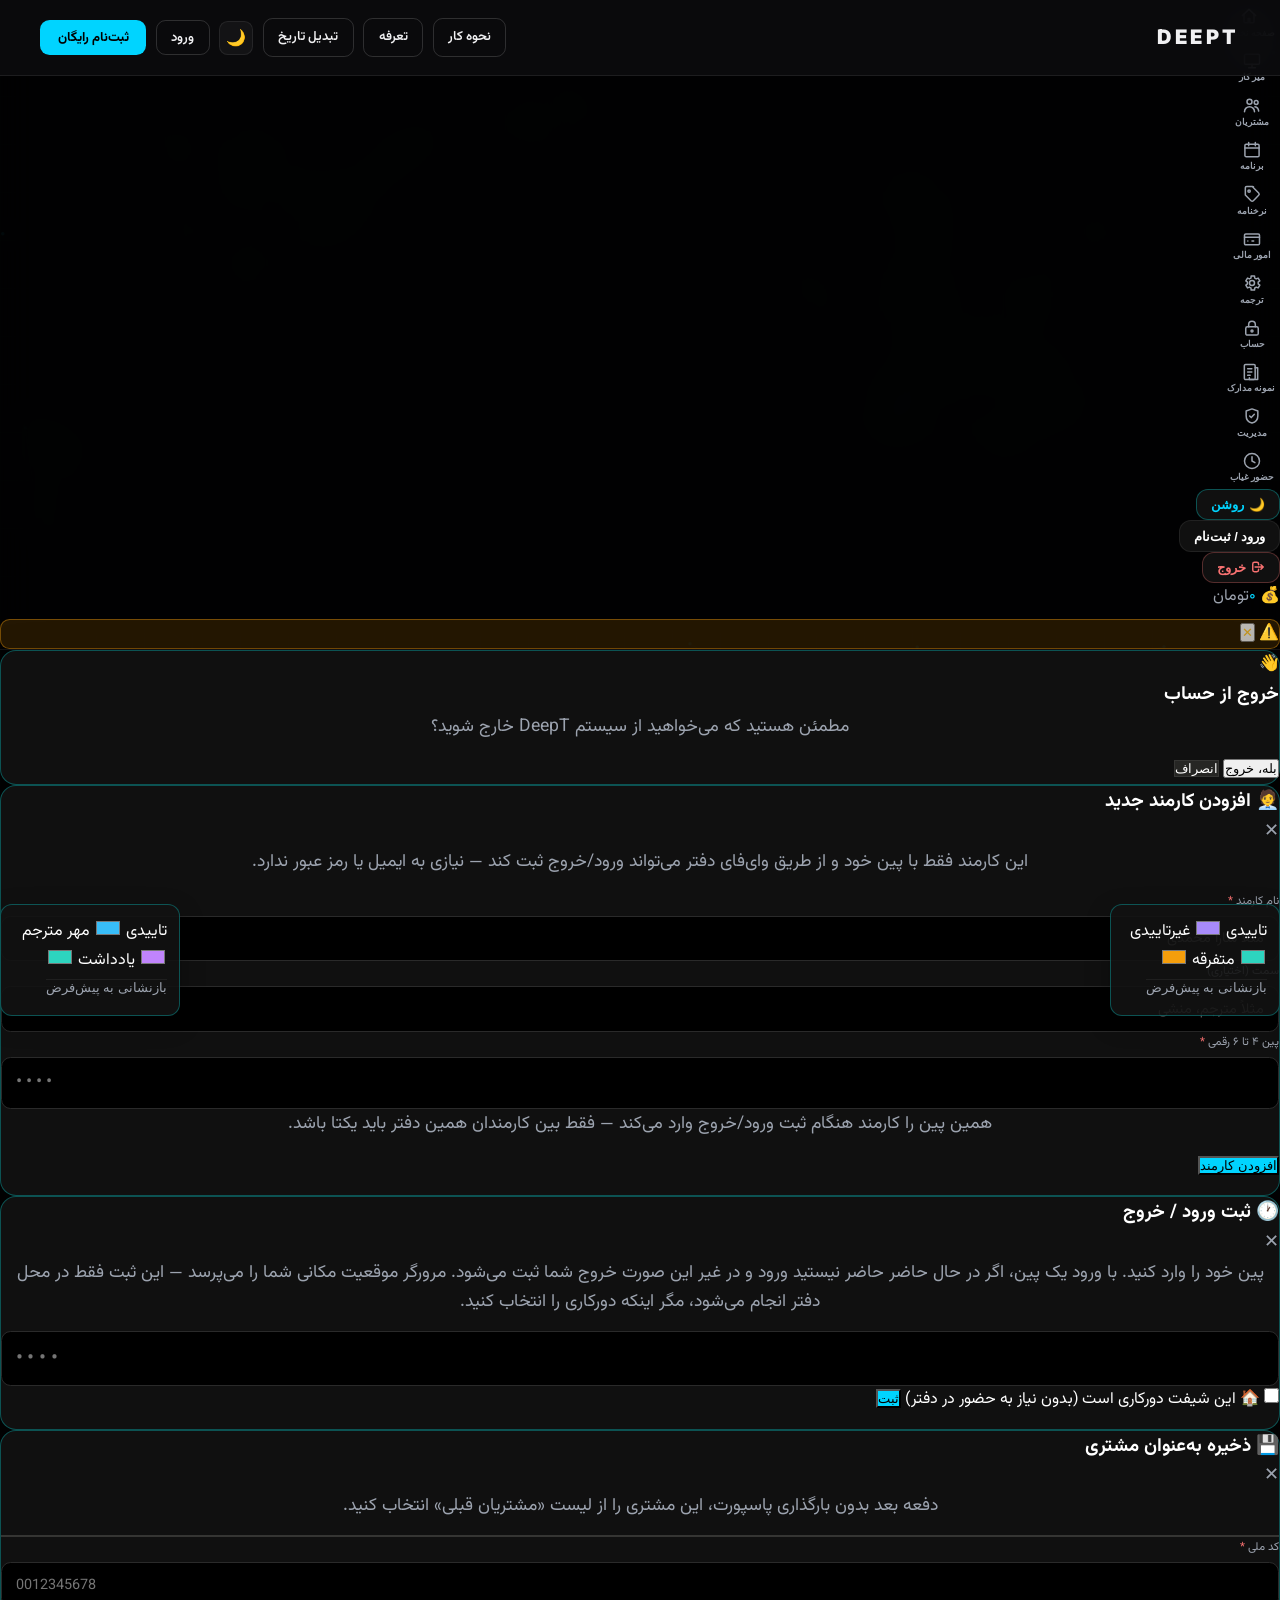
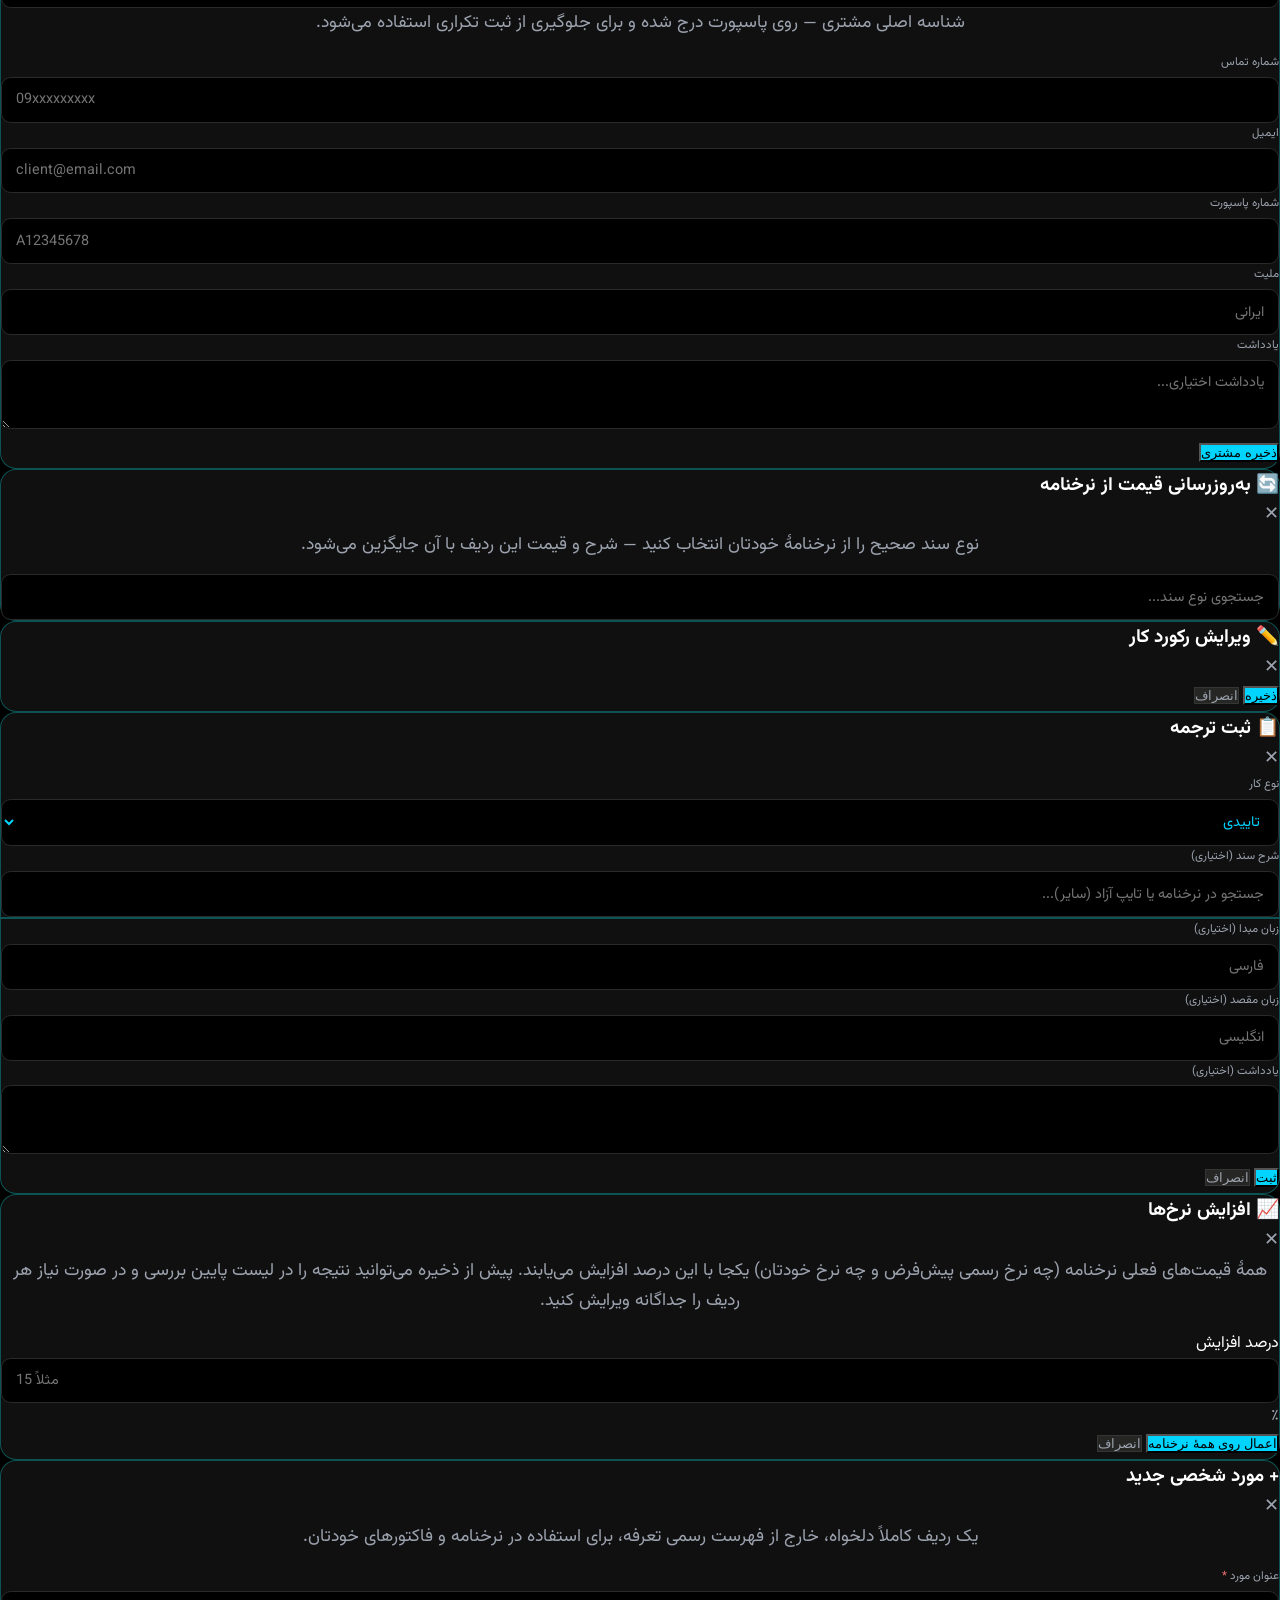
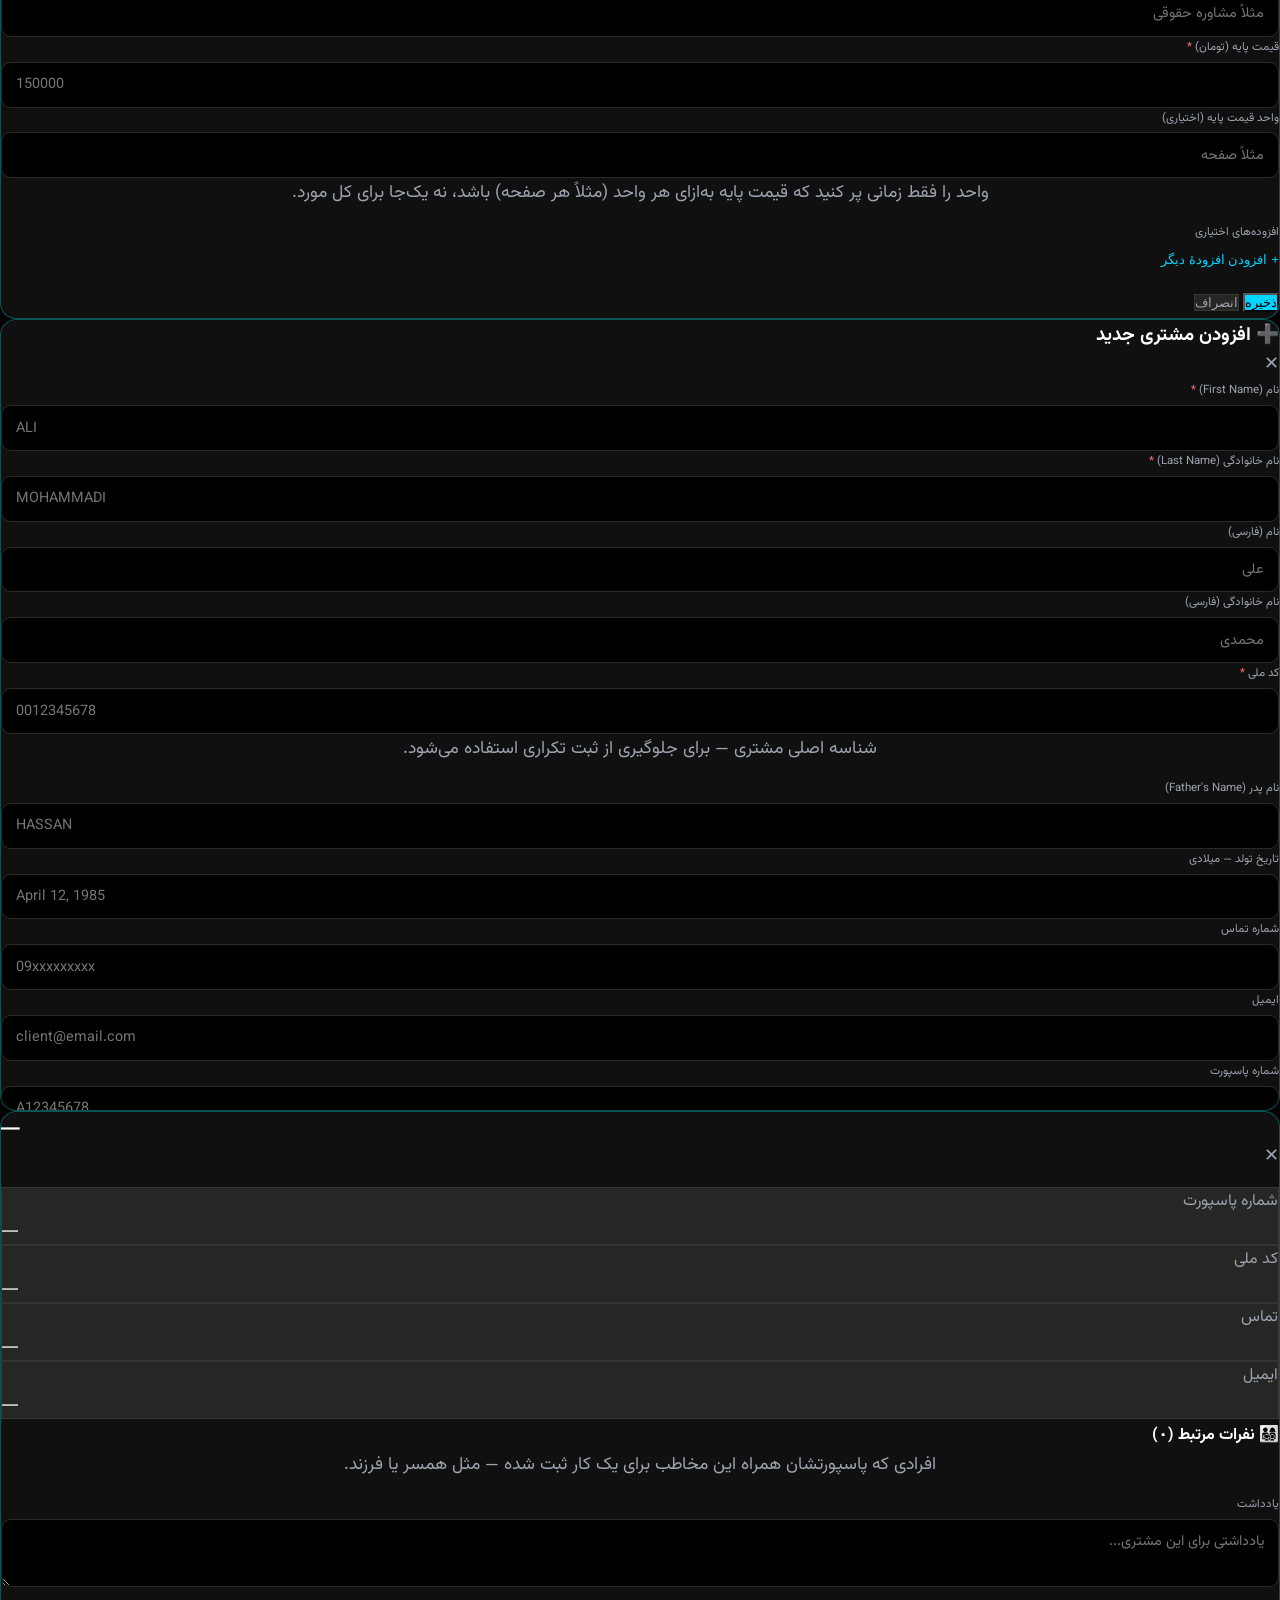
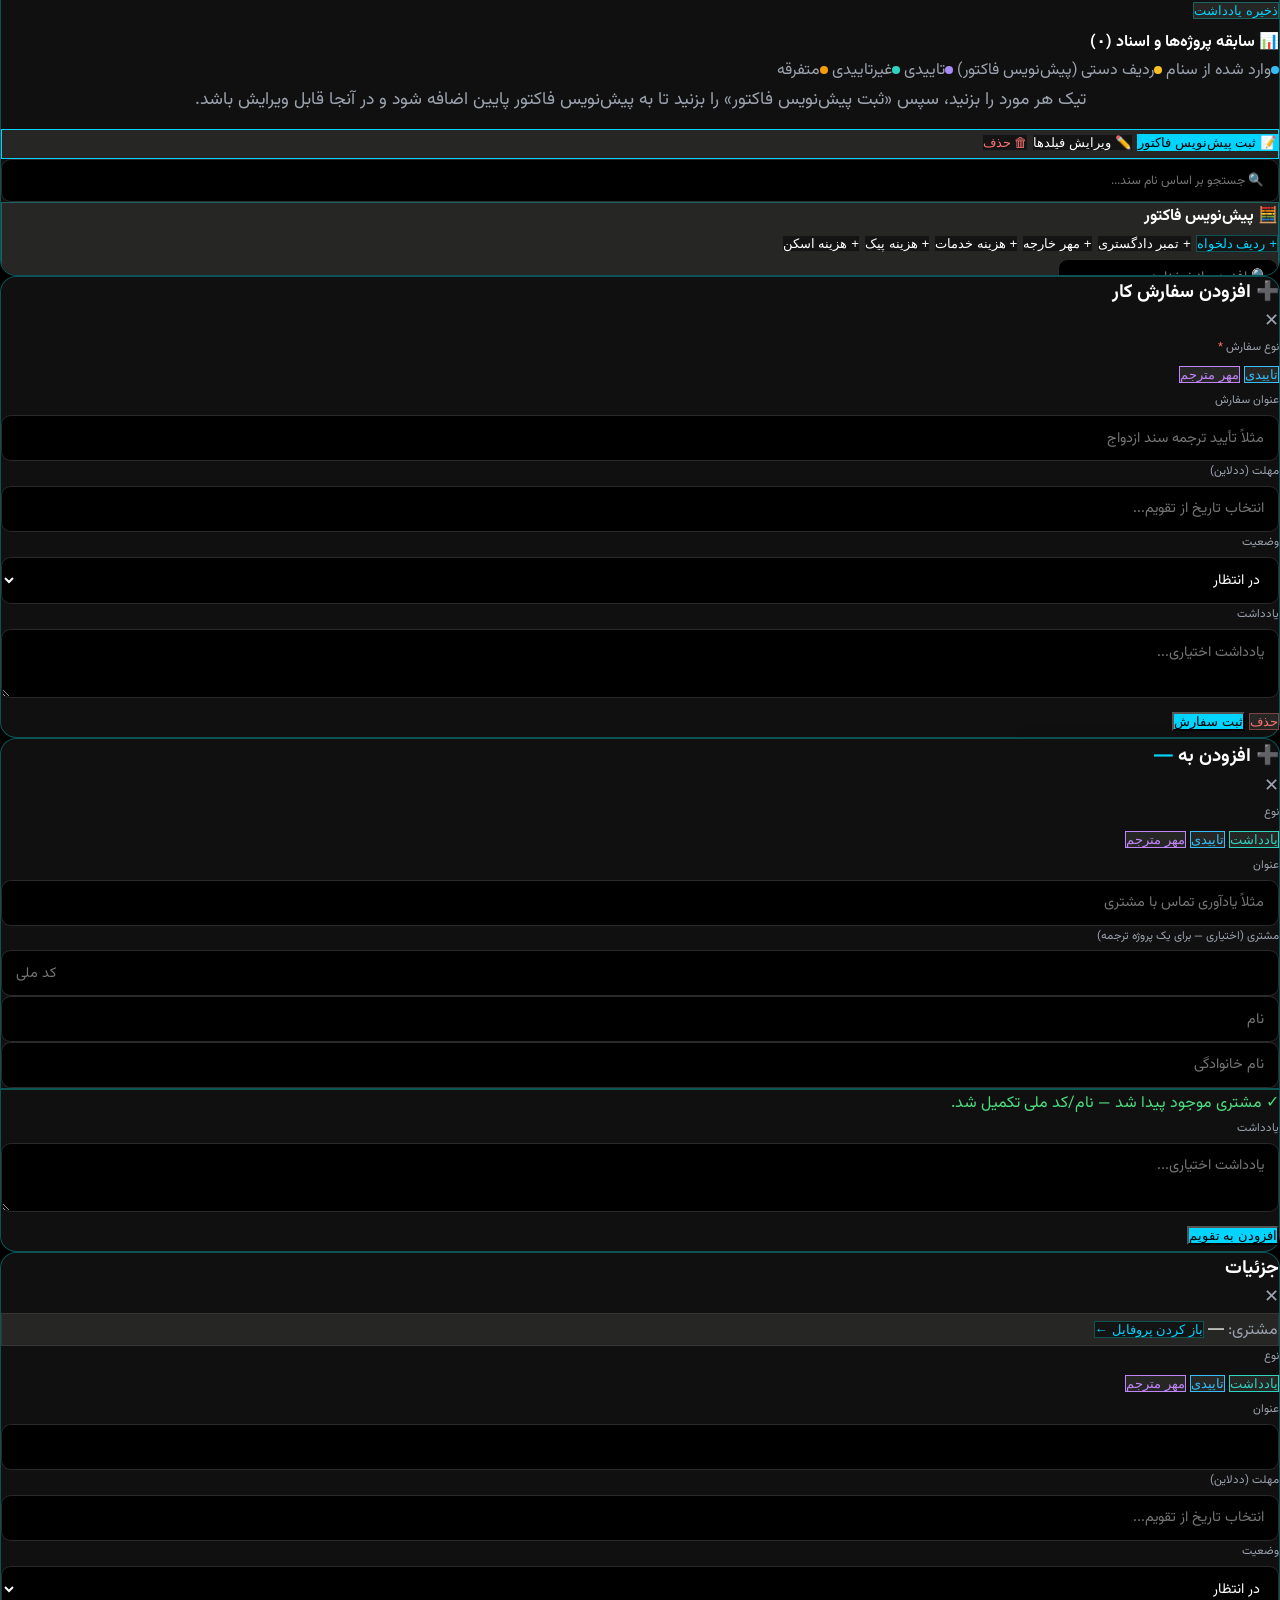
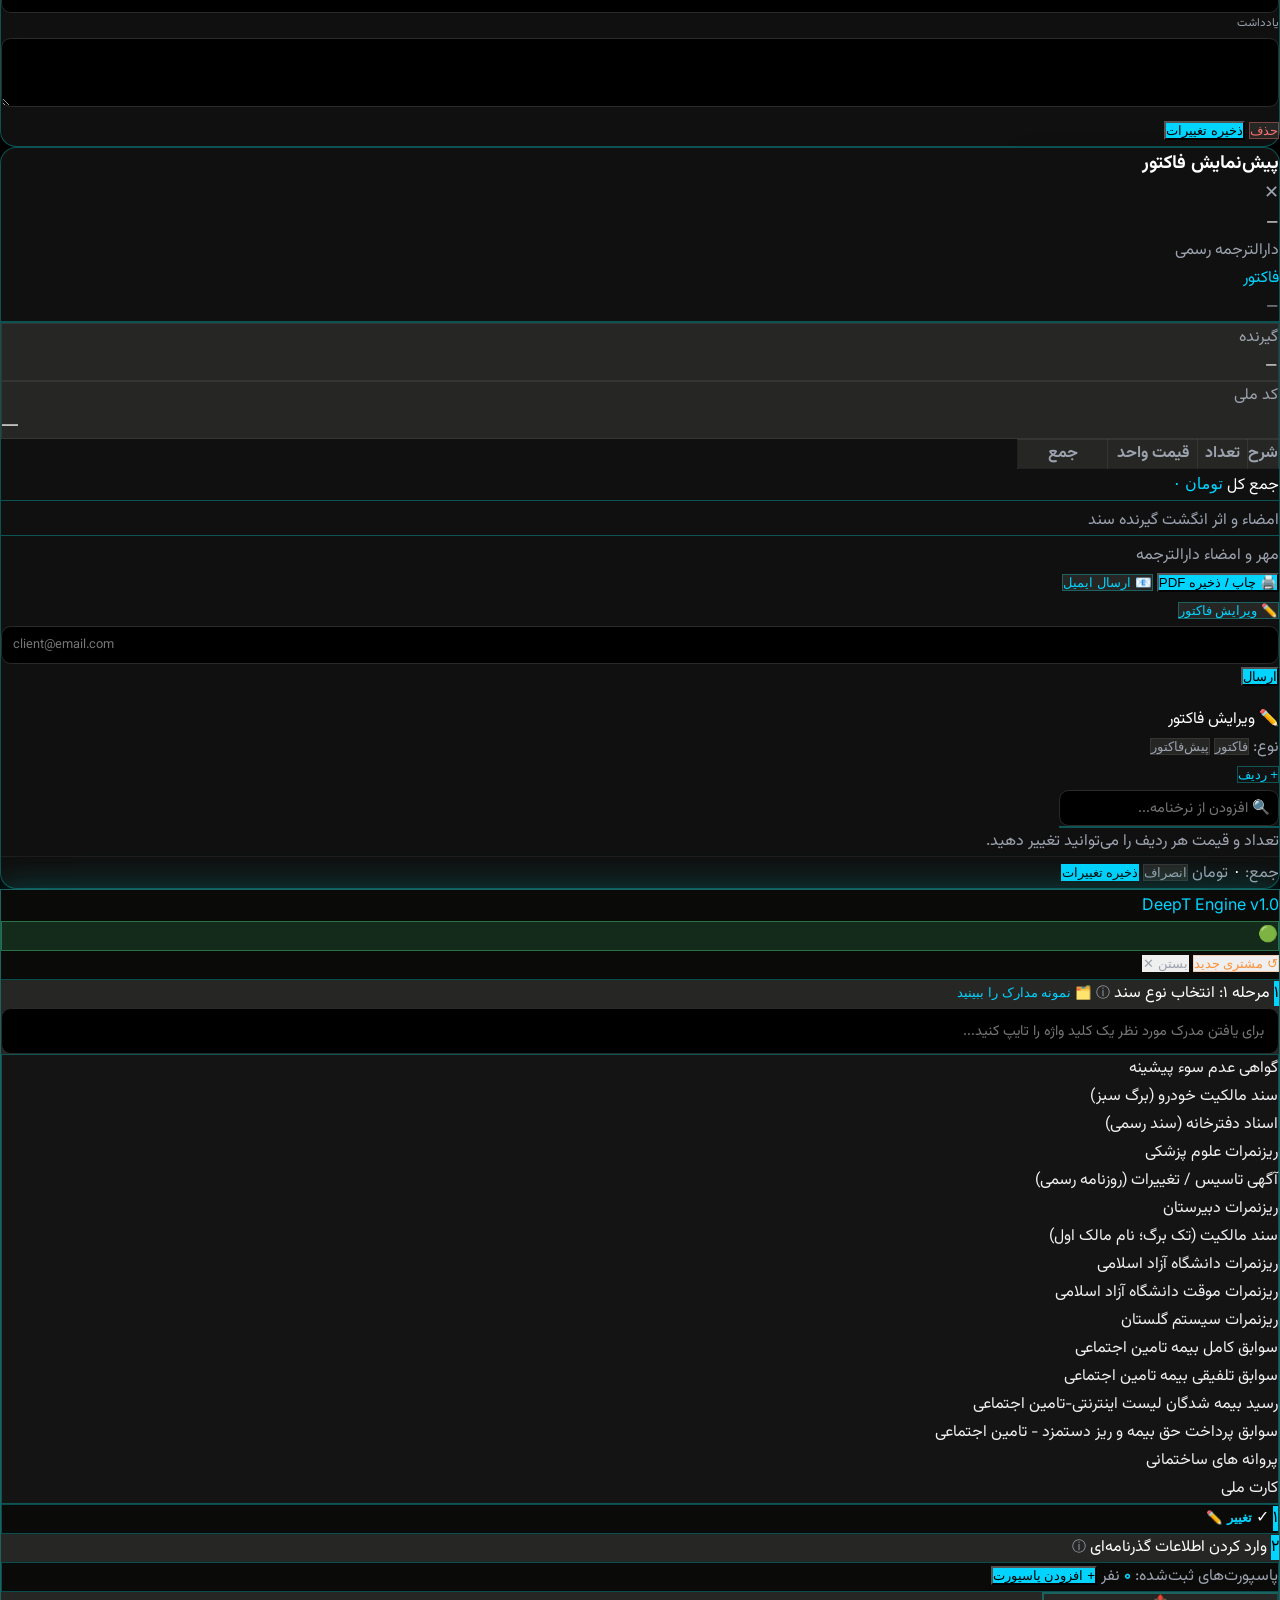
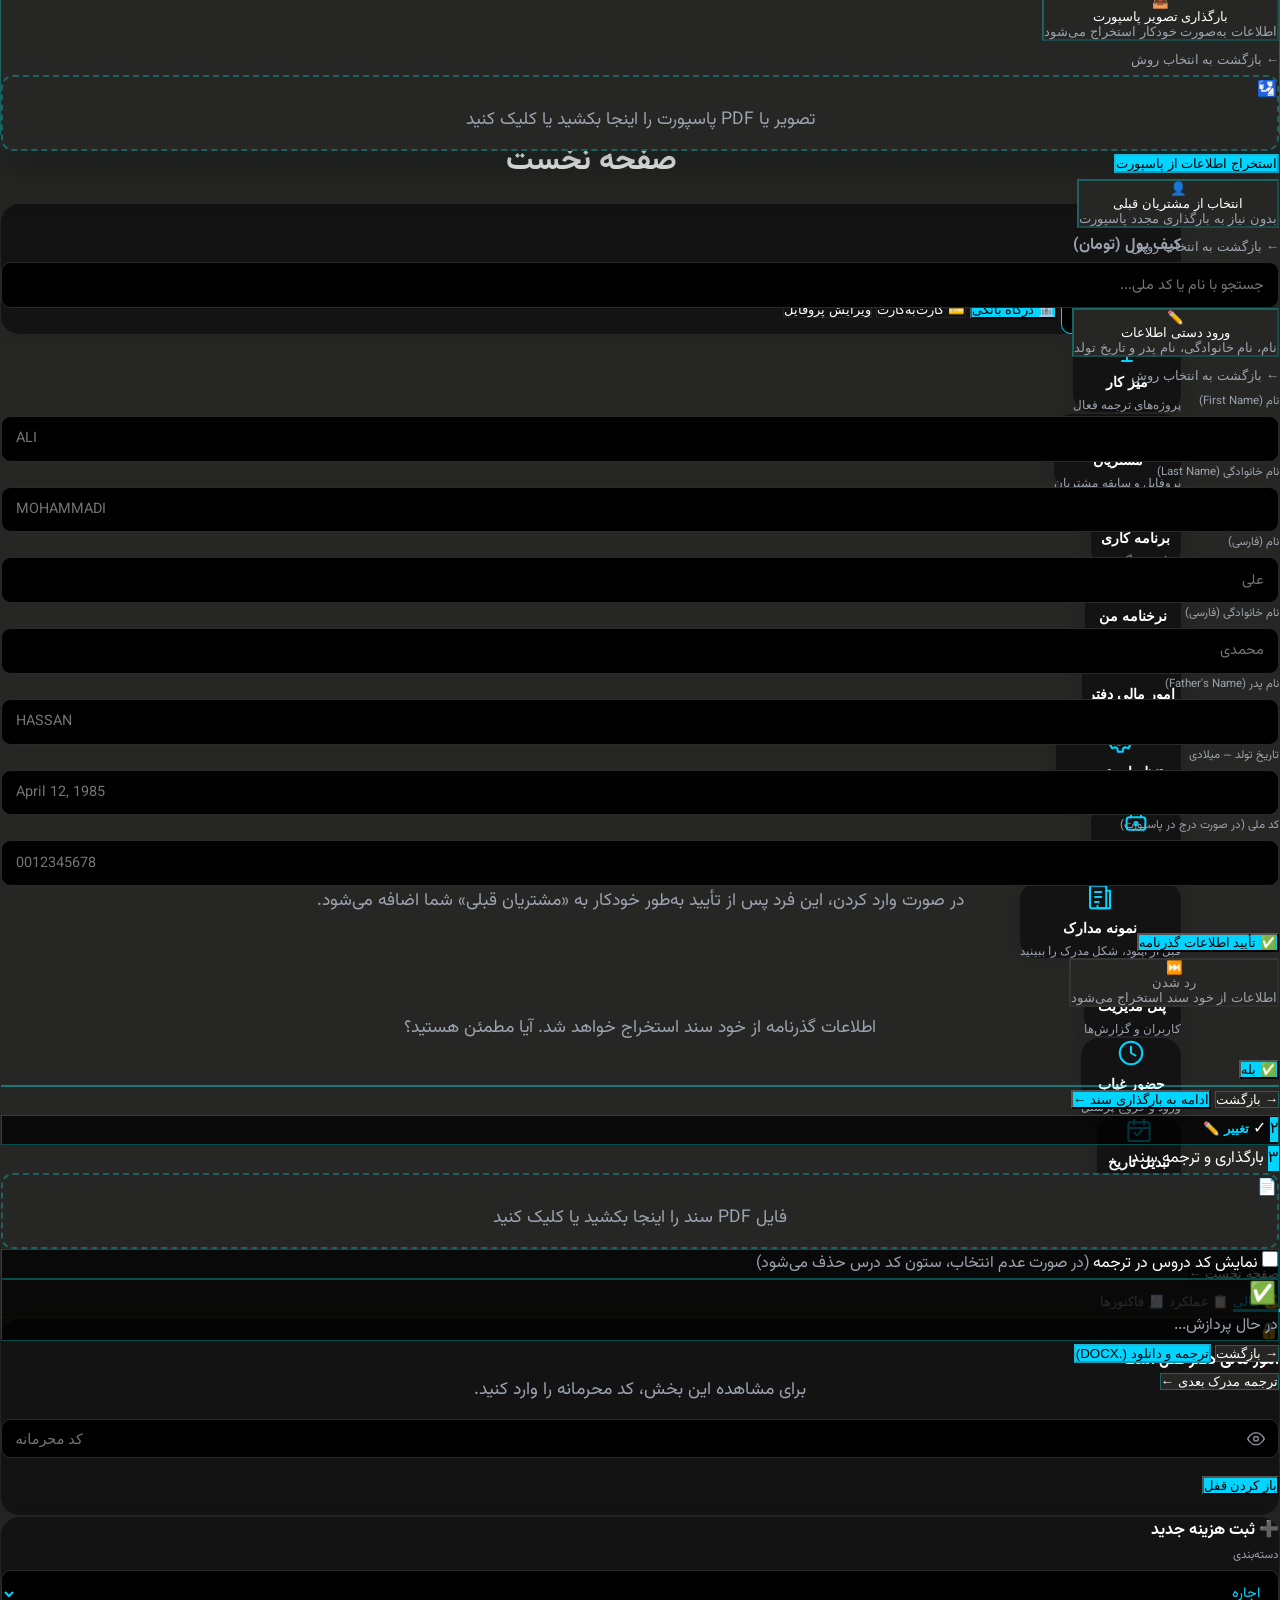
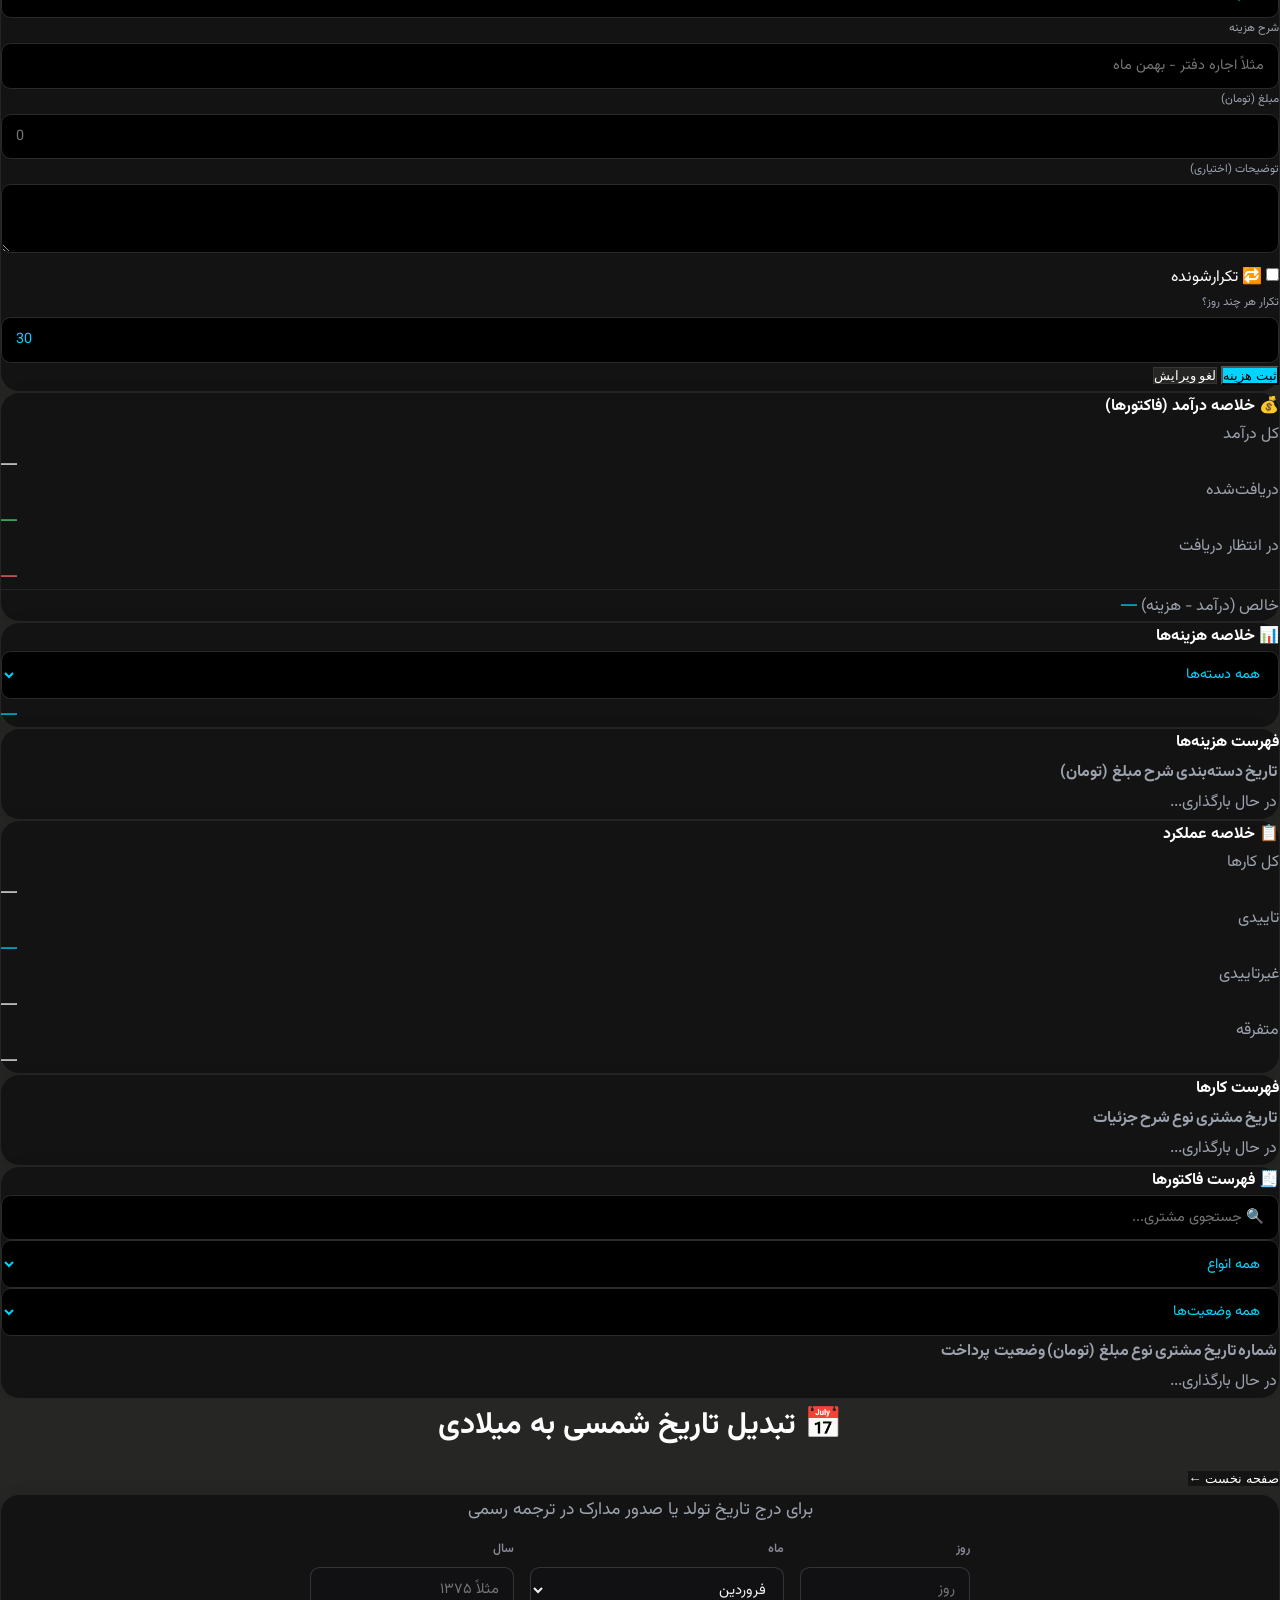
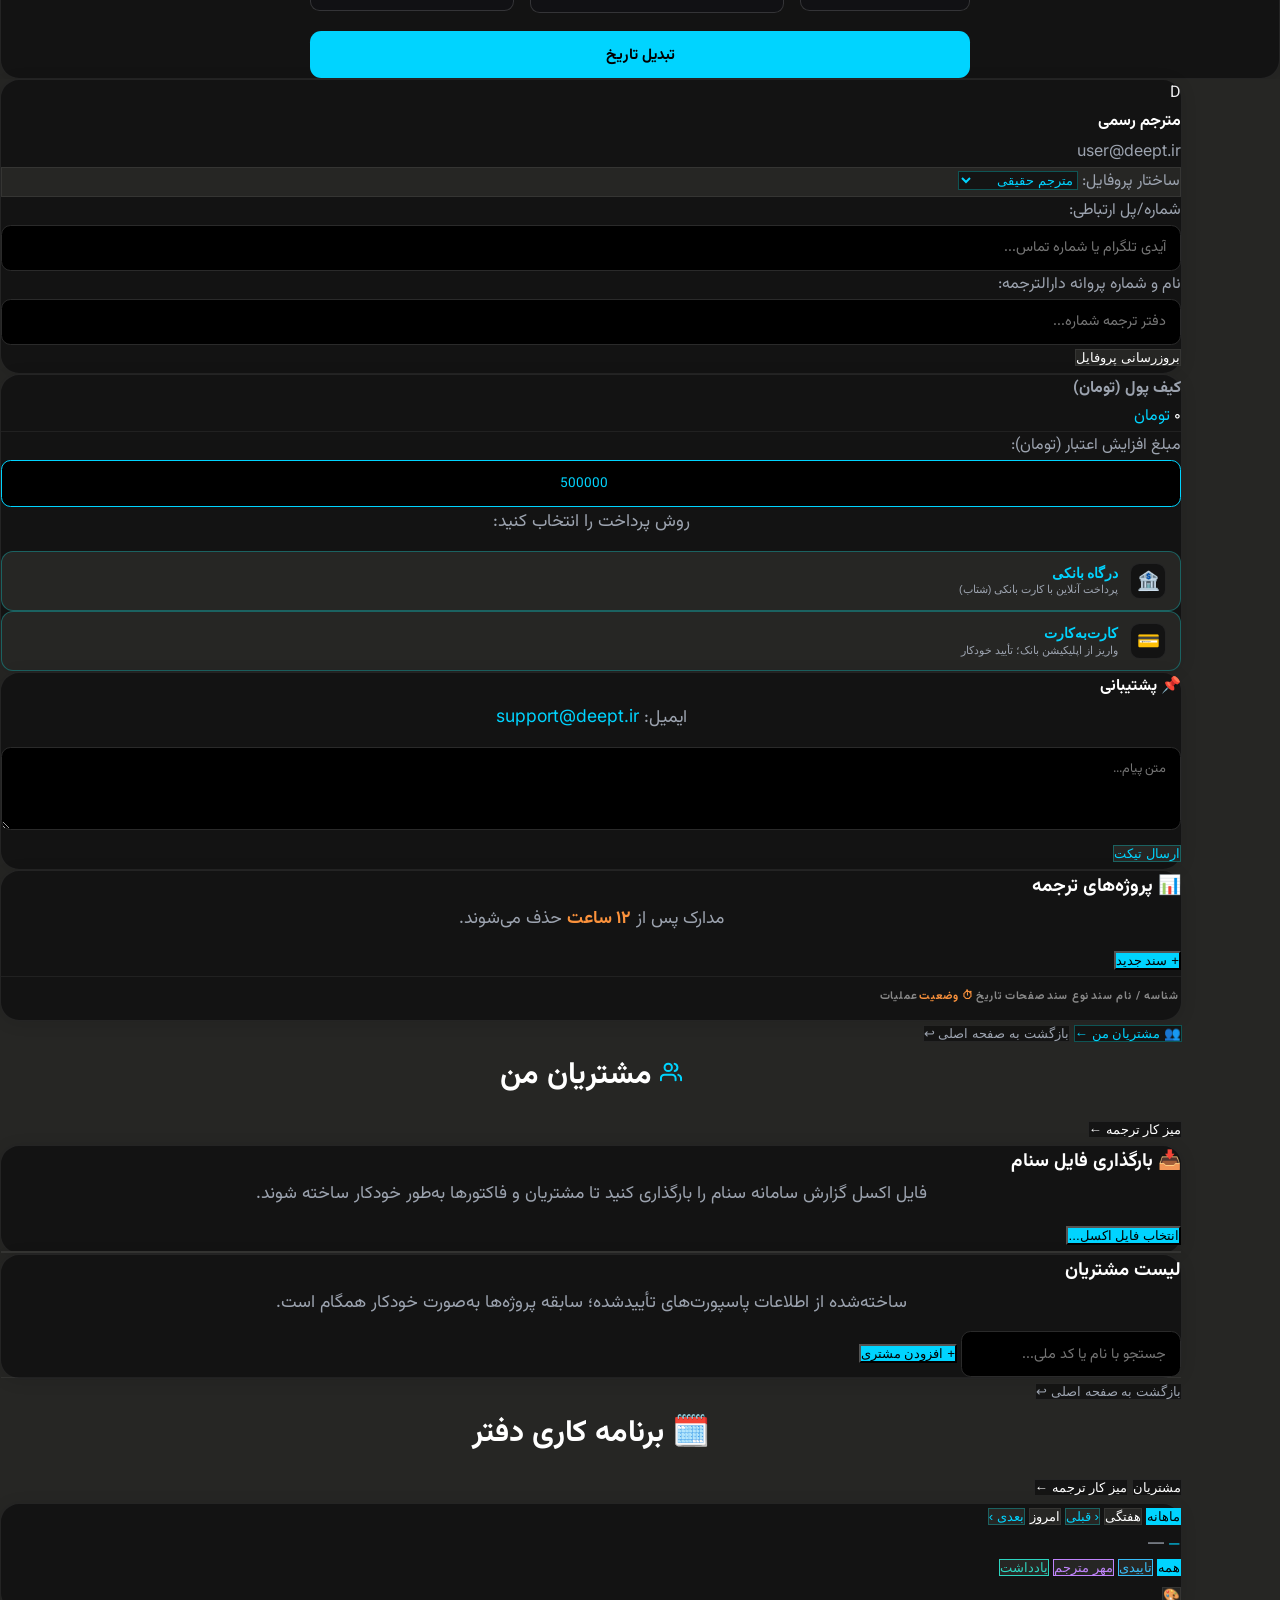
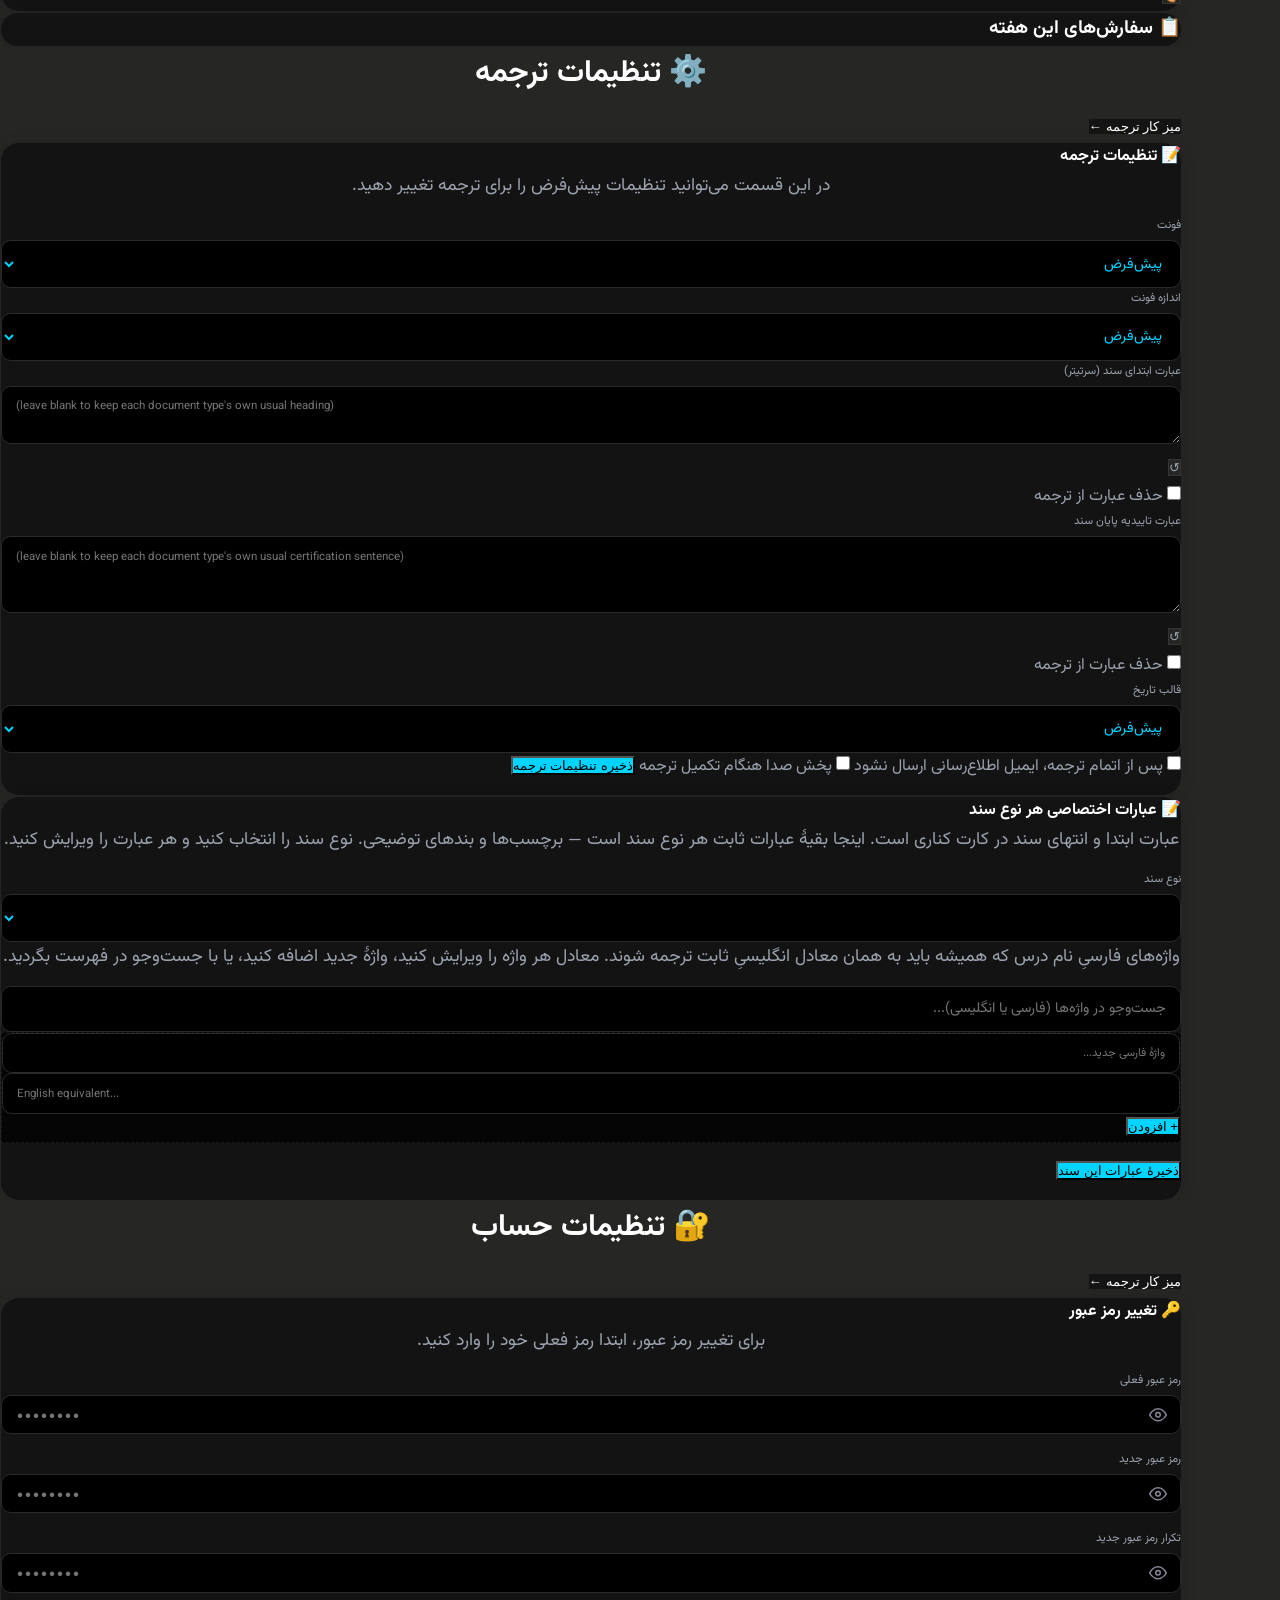
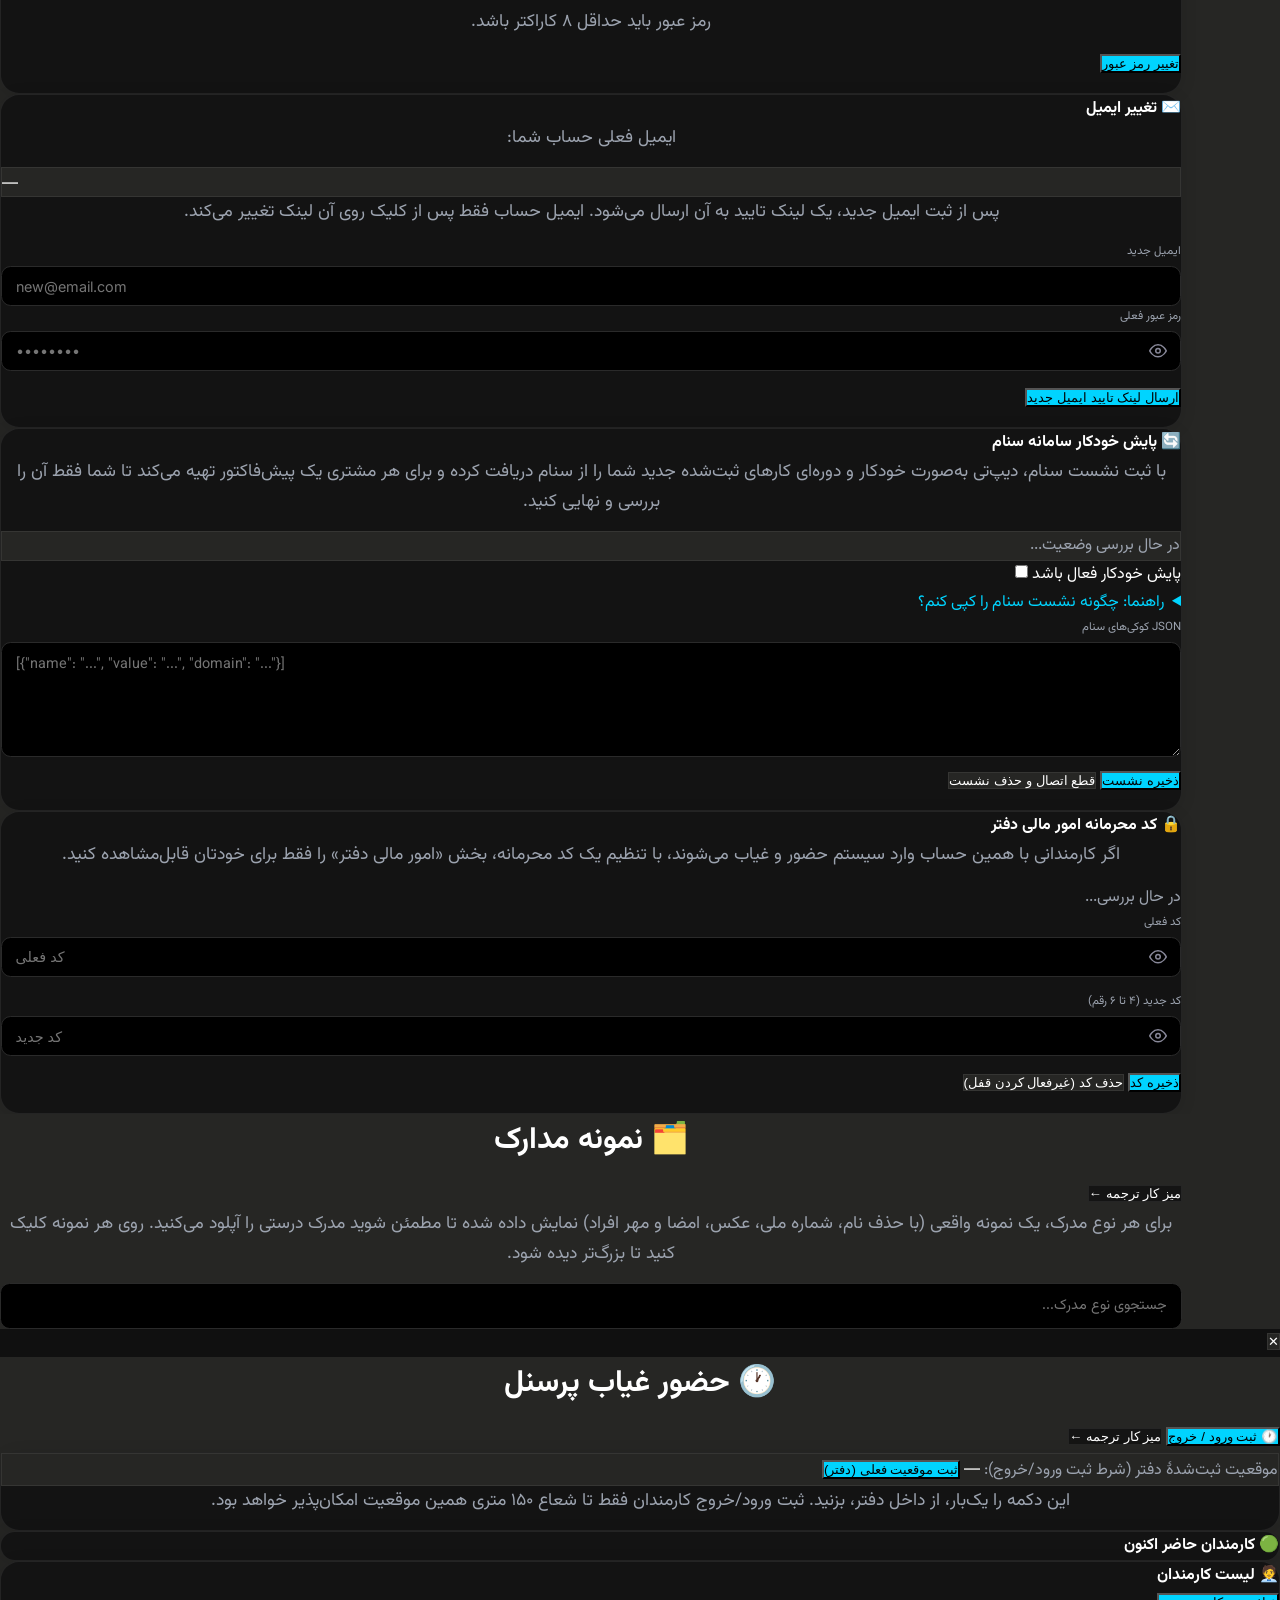
==== commit a645da50: "Show each invoice's sequential number everywhere invoices appear Backed by DeepT-Core PR #99's new p" ====
--- a/index.html
+++ b/index.html
@@ -726,6 +726,7 @@
         </div>
         <div class="text-left">
           <div class="text-sm font-black" id="iv-type-badge" style="color:var(--accent);">فاکتور</div>
+          <div class="text-[11px]" id="iv-number" style="color:var(--text-muted);"></div>
           <div class="text-[11px]" id="iv-date" style="color:var(--text-muted);">—</div>
         </div>
       </div>
@@ -1418,6 +1419,7 @@
             <table class="w-full text-sm text-right">
               <thead>
                 <tr style="border-bottom:1px solid var(--divider);color:var(--text-muted);">
+                  <th class="py-2 px-2 font-bold">شماره</th>
                   <th class="py-2 px-2 font-bold">تاریخ</th>
                   <th class="py-2 px-2 font-bold">مشتری</th>
                   <th class="py-2 px-2 font-bold">نوع</th>
@@ -1426,7 +1428,7 @@
                 </tr>
               </thead>
               <tbody id="of-invoices-rows">
-                <tr><td colspan="5" class="text-center py-8 text-sm" style="color:var(--text-muted);">در حال بارگذاری...</td></tr>
+                <tr><td colspan="6" class="text-center py-8 text-sm" style="color:var(--text-muted);">در حال بارگذاری...</td></tr>
               </tbody>
             </table>
           </div>
